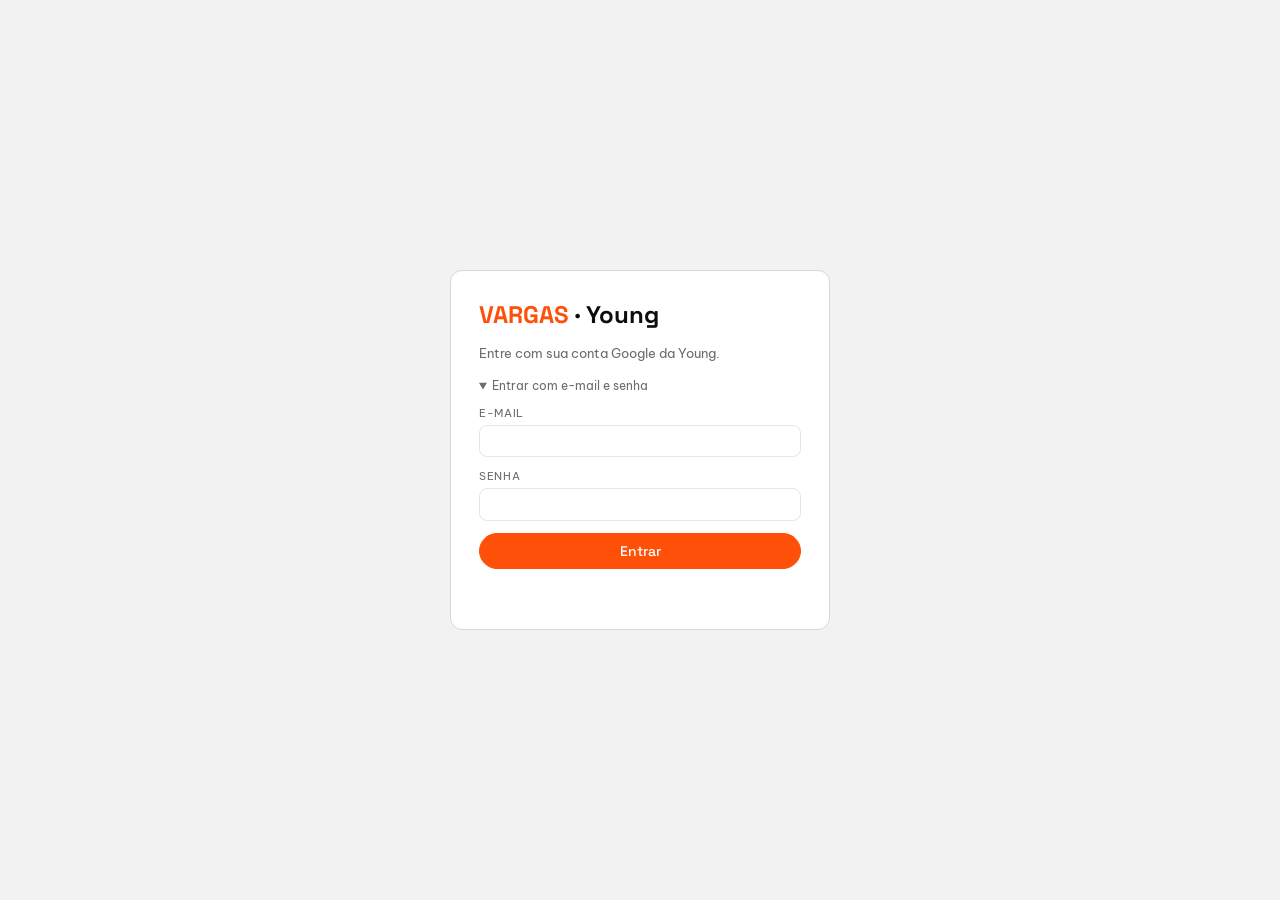
==== index.html @ 0daefa7a "Publicação 2026-10-24 12:14" ====
<!doctype html>
<html lang="pt-BR">
<head>
<meta charset="utf-8">
<meta name="viewport" content="width=device-width, initial-scale=1, viewport-fit=cover">
<title>VARGAS · Young</title>
<link rel="icon" type="image/svg+xml" href="/orb.svg">
<link rel="apple-touch-icon" href="/orb.svg">
<link rel="preconnect" href="https://fonts.googleapis.com">
<link rel="preconnect" href="https://fonts.gstatic.com" crossorigin>
<link rel="stylesheet" href="https://fonts.googleapis.com/css2?family=Space+Grotesk:wght@400;500;600;700&family=Be+Vietnam+Pro:wght@400;500;600&family=JetBrains+Mono:wght@400;500;700&display=swap">
  <script type="module" crossorigin src="/assets/index-BGjt6kHD.js"></script>
  <link rel="stylesheet" crossorigin href="/assets/index-DKZj527o.css">
</head>
<body>
<div id="tela-login" class="login" hidden>
  <form id="login-form">
    <h1><b>VARGAS</b> · Young</h1>
    <p id="login-msg">Entre com sua conta Google da Young.</p>
    <div id="google-btn" style="min-height:44px"></div>
    <details id="senha-box"><summary style="font-size:12px;color:var(--muted);cursor:pointer">Entrar com e-mail e senha</summary>
    <div style="display:flex;flex-direction:column;gap:12px;margin-top:12px">
    <label class="field">E-mail<input id="lg-email" type="email" autocomplete="username" required></label>
    <label class="field" id="lg-senha-box">Senha<input id="lg-senha" type="password" autocomplete="current-password" required></label>
    <button class="btn primary" type="submit" id="lg-btn">Entrar</button>
    </div></details>
    <div class="erro" id="lg-erro"></div>
  </form>
</div>

<div id="app" hidden>
<aside class="menu-lat" id="menu-lat">
  <div class="brand"><img class="brand-orb" src="/orb.svg" alt=""><span class="rot"><b>VARGAS</b><span>Young Marketing</span></span></div>
  <nav class="tabs" role="tablist" aria-label="Seções do app">
    <div class="sec">Análise</div>
    <button class="tab" role="tab" data-tab="dashboard" aria-selected="true" title="Dashboard"><svg class="ic" viewBox="0 0 24 24" aria-hidden="true"><rect x="3" y="3" width="7" height="9" rx="1.5"/><rect x="14" y="3" width="7" height="5" rx="1.5"/><rect x="14" y="12" width="7" height="9" rx="1.5"/><rect x="3" y="16" width="7" height="5" rx="1.5"/></svg><span class="rot">Dashboard</span></button>
    <button class="tab" role="tab" data-tab="indicadores" aria-selected="false" title="Indicadores"><svg class="ic" viewBox="0 0 24 24" aria-hidden="true"><circle cx="12" cy="12" r="9"/><circle cx="12" cy="12" r="5"/><circle cx="12" cy="12" r="1"/></svg><span class="rot">Indicadores</span></button>
    <button class="tab" role="tab" data-tab="campanhas" aria-selected="false" title="Campanhas"><svg class="ic" viewBox="0 0 24 24" aria-hidden="true"><path d="M3 11v2a1 1 0 0 0 1 1h3l5 4V6L7 10H4a1 1 0 0 0-1 1z"/><path d="M16 9a4 4 0 0 1 0 6M19 6a8 8 0 0 1 0 12"/></svg><span class="rot">Campanhas</span></button>
        <div class="sec">Operação</div>
    <button class="tab" role="tab" data-tab="tabela" aria-selected="false" title="Tabela"><svg class="ic" viewBox="0 0 24 24" aria-hidden="true"><rect x="3" y="4" width="18" height="16" rx="2"/><path d="M3 10h18M9 4v16"/></svg><span class="rot">Tabela</span></button>
    <button class="tab" role="tab" data-tab="plano" aria-selected="false" title="Plano de ação"><svg class="ic" viewBox="0 0 24 24" aria-hidden="true"><path d="M9 11l3 3 8-8"/><path d="M20 12v6a2 2 0 0 1-2 2H6a2 2 0 0 1-2-2V6a2 2 0 0 1 2-2h9"/></svg><span class="rot">Plano de ação</span></button>
    <button class="tab" role="tab" data-tab="cronograma" aria-selected="false" title="Cronograma"><svg class="ic" viewBox="0 0 24 24" aria-hidden="true"><rect x="3" y="5" width="18" height="16" rx="2"/><path d="M16 3v4M8 3v4M3 10h18"/></svg><span class="rot">Cronograma</span></button>
    <button class="tab" role="tab" data-tab="orcamentos" aria-selected="false" title="Orçamentos" hidden><svg class="ic" viewBox="0 0 24 24" aria-hidden="true"><path d="M12 2v20M17 6H9.5a3.5 3.5 0 0 0 0 7h5a3.5 3.5 0 0 1 0 7H6"/></svg><span class="rot">Orçamentos</span></button>
    <button class="tab" role="tab" data-tab="demandas" aria-selected="false" title="Demandas" hidden><svg class="ic" viewBox="0 0 24 24" aria-hidden="true"><path d="M4 13h4l2 3h4l2-3h4"/><path d="M5 5h14l2 8v5a2 2 0 0 1-2 2H5a2 2 0 0 1-2-2v-5z"/></svg><span class="rot">Demandas</span></button>
    <div class="sec">IA</div>
    <button class="tab" role="tab" data-tab="vargas" aria-selected="false" title="VARGAS"><svg class="ic" viewBox="0 0 24 24" aria-hidden="true"><circle cx="12" cy="12" r="4"/><circle cx="12" cy="12" r="8.5" stroke-dasharray="3 3"/></svg><span class="rot"><span class="vg">VARGAS</span></span></button>
    <div class="sec">Sistema</div>
    <button class="tab" role="tab" data-tab="config" aria-selected="false" title="Configurações" hidden><svg class="ic" viewBox="0 0 24 24" aria-hidden="true"><path d="M12.22 2h-.44a2 2 0 0 0-2 2v.18a2 2 0 0 1-1 1.73l-.43.25a2 2 0 0 1-2 0l-.15-.08a2 2 0 0 0-2.73.73l-.22.38a2 2 0 0 0 .73 2.73l.15.1a2 2 0 0 1 1 1.72v.51a2 2 0 0 1-1 1.74l-.15.09a2 2 0 0 0-.73 2.73l.22.38a2 2 0 0 0 2.73.73l.15-.08a2 2 0 0 1 2 0l.43.25a2 2 0 0 1 1 1.73V20a2 2 0 0 0 2 2h.44a2 2 0 0 0 2-2v-.18a2 2 0 0 1 1-1.73l.43-.25a2 2 0 0 1 2 0l.15.08a2 2 0 0 0 2.73-.73l.22-.39a2 2 0 0 0-.73-2.73l-.15-.08a2 2 0 0 1-1-1.74v-.5a2 2 0 0 1 1-1.74l.15-.09a2 2 0 0 0 .73-2.73l-.22-.38a2 2 0 0 0-2.73-.73l-.15.08a2 2 0 0 1-2 0l-.43-.25a2 2 0 0 1-1-1.73V4a2 2 0 0 0-2-2z"/><circle cx="12" cy="12" r="3"/></svg><span class="rot">Configurações</span></button>
  </nav>
  <div class="menu-rodape">
    <div class="menu-user"><span class="avatar" id="avatar" title=""></span><button class="iconbtn rot" id="sair-btn" type="button" title="Sair">Sair</button></div>
    <div class="menu-acoes">
      <button class="seta-menu" id="menu-seta" type="button" title="Recolher menu" aria-label="Recolher menu"><svg class="ic" viewBox="0 0 24 24" aria-hidden="true"><path d="M15 18l-6-6 6-6"/></svg></button>
    </div>
    <span id="live-txt" hidden></span>
  </div>
</aside>
<button class="tema-btn dev-btn" id="dev-btn" type="button" title="Modo de desenvolvedor: clique em qualquer elemento para mudar" aria-label="Modo de desenvolvedor" hidden><svg class="ic" viewBox="0 0 24 24" aria-hidden="true"><path d="M14.7 6.3a4 4 0 0 0-5.4 5.4L3 18v3h3l6.3-6.3a4 4 0 0 0 5.4-5.4l-2.6 2.6-2.4-.6-.6-2.4z"/></svg></button>
<button class="tema-btn sino-btn" id="sino-btn" type="button" title="Notificações" aria-label="Notificações"><svg class="ic" viewBox="0 0 24 24" aria-hidden="true"><path d="M6 8a6 6 0 0 1 12 0c0 7 3 9 3 9H3s3-2 3-9"/><path d="M10.3 21a1.94 1.94 0 0 0 3.4 0"/></svg><span class="sino-n" id="sino-n" hidden></span></button>
<div class="sino-caixa" id="sino-caixa" hidden></div>
<button class="tema-btn" id="tema-btn" type="button" title="Alternar tema claro/escuro" aria-label="Alternar tema claro/escuro"></button>

<main>
  <div class="carregando" id="carregando" aria-label="Carregando dados"><div class="sk sk-t"></div><div class="sk-kpis"><div class="sk sk-k"></div><div class="sk sk-k"></div><div class="sk sk-k"></div><div class="sk sk-k"></div><div class="sk sk-k"></div><div class="sk sk-k"></div></div><div class="sk-cards"><div class="sk sk-c"></div><div class="sk sk-c"></div><div class="sk sk-c"></div></div></div>

  <!-- TABELA -->
  <section class="view" id="view-tabela" hidden>
    <div class="tbl-bar">
      <label class="search"><span aria-hidden="true">⌕</span><input id="tbl-q" type="search" autocomplete="off" placeholder="Buscar em todas as colunas (ex.: Aurora, Meta Ads, 03/10)"></label>
      <div class="chips" role="group" aria-label="Visões salvas" id="tbl-views"></div>
      <button class="btn" id="tbl-clear" type="button">Limpar filtros</button>
      <button class="btn" id="tbl-export" type="button">Exportar CSV</button>
      <button class="btn primary" id="tbl-new" type="button">+ Novo lançamento</button>
    </div>
    <div class="sheet">
      <div class="sheet-scroll"><table class="grid" id="grid"><thead></thead><tbody></tbody><tfoot></tfoot></table></div>
      <div class="sheet-foot">
        <span id="tbl-count"></span>
        <span id="tbl-hint"></span>
        <div class="pager"><button class="btn" id="pg-prev" type="button">‹</button><span id="pg-txt"></span><button class="btn" id="pg-next" type="button">›</button></div>
      </div>
    </div>
  </section>

  <!-- DASHBOARD -->
  <section class="view" id="view-dashboard" hidden>
    <div class="dash-head"><div><h1>Marketing e Vendas</h1></div>
      <div class="dash-acoes"><button class="btn tgl" id="dash-pl-btn" type="button" aria-pressed="false">Pré-lançamento</button><button class="btn" id="dash-add" type="button" hidden>+ Adicionar gráfico ou mostrador</button><button class="btn" id="dash-padrao" type="button" hidden>Restaurar padrão</button><button class="btn" id="dash-editar" type="button">Editar painel</button></div></div>
    <div class="filters">
      <label class="field">Período<select id="d-periodo"><option value="7">Últimos 7 dias</option><option value="30" selected>Últimos 30 dias</option><option value="mes">Mês atual</option><option value="mesant">Mês anterior</option><option value="90">Últimos 90 dias</option><option value="ano">Ano atual</option><option value="tudo">Tudo</option><option value="custom">Personalizado</option></select></label>
      <label class="field" id="d-de-box" hidden>De<input type="date" id="d-de"></label>
      <label class="field" id="d-ate-box" hidden>Até<input type="date" id="d-ate"></label>
      <div class="field">Subcategoria do relatório<div class="ms" id="d-sub"></div></div>
      <div class="field">Ativo<div class="ms" id="d-ativo"></div></div>
      <div class="field">Cidade<div class="ms" id="d-cidade"></div></div>
      <div class="field">Intermediação da venda<div class="ms" id="d-inter"></div></div>
      <div class="field">medium<div class="ms" id="d-med"></div></div>
    </div>
    <div class="sec-title">Dados gerais</div>
    <div class="sec-title">Investimento, leads e vendas</div>
    <div class="cards">
      <div class="card c12 kpis-card"><div class="kpis" id="kpis"></div></div>
      <div class="card c4"><h3>Investimento por categoria</h3><p class="sub">Subcategoria do relatório</p><div class="chart"><canvas id="ch-cat"></canvas></div></div>
      <div class="card c4"><h3>Vendas por ativo</h3><p class="sub">Unidades vendidas no período</p><div class="chart"><canvas id="ch-vativo"></canvas></div></div>
      <div class="card c4"><h3>Leads por ativo</h3><p class="sub">Leads totais (soma)</p><div class="chart"><canvas id="ch-lativo"></canvas></div></div>
      <div class="card c8"><h3>Análise de gaps de vendas</h3><p class="sub" id="gap-sub">Vendas acumuladas no mês contra a meta do Plano de ação</p><div class="chart"><canvas id="ch-gap"></canvas></div></div>
      <div class="card c4"><h3>Vendas mensais por consultor</h3><p class="sub">Interna e externa, últimos 3 meses</p><div class="tablebox" id="t-consultor"></div></div>
      <div class="card c6"><h3>Investimento por ativo no período</h3><p class="sub">Todas as categorias</p><div class="chart"><canvas id="ch-iativo"></canvas></div></div>
      <div class="card c6"><h3>Leads por dia</h3><p class="sub">Os 4 maiores ativos e os demais somados</p><div class="chart"><canvas id="ch-leads"></canvas></div></div>
      <div class="card c6"><h3>Investimento por canal</h3><p class="sub">Canal da linha</p><div class="chart"><canvas id="ch-canal"></canvas></div></div>
      <div class="card c3"><h3>Intermediação da venda</h3><p class="sub">Unidades</p><div class="chart sm"><canvas id="ch-inter"></canvas></div></div>
      <div class="card c3"><h3>Responsável pela venda interna</h3><p class="sub">Unidades</p><div class="chart sm"><canvas id="ch-resp"></canvas></div></div>
    </div>
    <div class="sec-title">Vendas do período</div>
    <div class="cards"><div class="card c12"><h3>Vendas detalhadas</h3><p class="sub">Uma linha por lote vendido</p><div class="tablebox tall" id="t-vendas"></div></div></div>
    <div class="sec-title">Eficiência e funil</div>
    <div class="cards">
      <div class="card c6"><h3>CPL ao longo do tempo</h3><p class="sub">Investimento ÷ leads totais, por semana</p><div class="chart"><canvas id="ch-cpl"></canvas></div></div>
      <div class="card c6"><h3>Taxa de conversão ao longo do tempo</h3><p class="sub">Vendas ÷ leads, por semana</p><div class="chart"><canvas id="ch-conv"></canvas></div></div>
      <div class="card c12"><h3>Leads por etapa do funil</h3><p class="sub">Últimos 14 dias do período, com as taxas do funil</p><div class="tablebox" id="t-funil"></div></div>
      <div class="card c3"><h3>Vendas por cidade</h3><div class="tablebox" id="t-cidade"></div></div>
      <div class="card c3"><h3>VGV por ativo</h3><div class="chart" id="t-vgv"><canvas id="ch-vgv"></canvas></div></div>
      <div class="card c3"><h3>VGV por consultor</h3><div class="tablebox" id="t-vgvc"></div></div>
      <div class="card c3"><h3>Vendas internas por canal (source)</h3><div class="tablebox" id="t-source"></div></div>
      <div class="card c12"><h3>ROAS detalhado</h3><p class="sub">Retorno = 2% do VGV · ROAS = retorno ÷ investimento</p><div class="tablebox" id="t-roas"></div></div>
    </div>
    <div class="cards" id="dash-pl">
      <div class="card c12 pl-topo" data-pl="1"><h3>Pré-lançamento · <span id="pv-proj"></span> <button class="btn sm" id="pv-premissas" type="button">Premissas</button></h3>
        <div class="kpis" id="pv-kpis"></div><div class="pv-leitura" id="pv-leitura"></div><div class="kpis pv-mcs" id="pv-metas"></div></div>
        <div class="card c6" data-pl="1"><h3>Reservas: real × previsão</h3><p class="sub" id="pv-sub"></p><div class="chart"><canvas id="pv-res"></canvas></div></div>
        <div class="card c6" data-pl="1"><h3>Vendas: real × previsão</h3><p class="sub">Do lançamento em diante. No dia do lançamento as reservas viram vendas.</p><div class="chart"><canvas id="pv-ven"></canvas></div></div>
        <div class="card c6" data-pl="1"><h3>Funil do pré-lançamento</h3><p class="sub">Desde o início do pré-lançamento. A largura segue o número de cada etapa (escala logarítmica); o % é em relação à etapa anterior.</p><div id="pv-funil"></div></div>
        <div class="card c6" data-pl="1"><h3>Força das estratégias</h3><p class="sub">Para cada tipo de ação do cronograma: leads recebidos nos 7 dias depois da ação menos os 7 dias antes ("leads a mais"), e quanto custou cada um desses leads. Quanto menor o custo, mais forte a estratégia. É uma estimativa: ações próximas se somam e o orgânico também pesa.</p><div class="tablebox" id="pv-forca"></div></div>
    </div>
  </section>

  <!-- PLANO DE AÇÃO -->
  <section class="view" id="view-plano" hidden>
    <div class="dash-head"><div><h1>Plano de ação</h1><p>Indicadores do mês por empreendimento contra a meta. Substitui a planilha "Relatório do plano de ação Marketing".</p></div></div>
    <div class="plano-bar">
      <label class="field">Mês<select id="p-mes"></select></label>
      <label class="field">De<input type="date" id="p-de"></label>
      <label class="field">Até<input type="date" id="p-ate"></label>
    </div>
    <div class="sheet"><div class="sheet-scroll" style="min-height:0"><table class="plano" id="plano"></table></div></div>
    <p class="nota" id="p-nota"></p>

    <div class="sec-title">Distribuição do investimento diário por conjunto</div>
    <div class="filters">
      <label class="field">Empreendimento<select id="dist-emp"></select></label>
      <label class="field">CPL dos últimos<select id="dist-dias"><option value="7">7 dias</option><option value="14" selected>14 dias</option><option value="30">30 dias</option></select></label>
      <label class="field">Budget disponível (R$)<input id="dist-bud" inputmode="decimal" placeholder="do Indicadores"></label>
      <label class="field">Meses para zerar<input id="dist-meses" inputmode="numeric" placeholder="ex.: 6" style="width:110px"></label>
      <label class="field">Investimento diário (R$)<input id="dist-inv" inputmode="decimal" placeholder="ex.: 150"></label>
    </div>
    <p class="nota" id="dist-calc"></p>
    <p class="nota" id="dist-status"></p>
    <div class="sheet"><div class="sheet-scroll" style="min-height:0;max-height:420px"><table class="plano" id="dist-tab"></table></div></div>
    <p class="nota">Substitui a calculadora da planilha: cada conjunto ativo recebe a parte do investimento proporcional a 1 ÷ CPL (CPL menor, fatia maior). Leads de cadastros e conversas vêm da Meta; dos outros objetivos (alcance, tráfego…), do Pingolead pelo nome do anúncio. Sem lead, o CPL é o próprio gasto. O investimento vem do "Budget mensal Ads" ÷ 30 e pode ser trocado. Dá para corrigir o CPL ou desmarcar um conjunto para simular.</p>

    <div class="sec-title">Depósitos na Meta · conta YNG-Matriz</div>
    <form class="filters" id="dep-form" hidden>
      <label class="field">Data<input type="date" id="dep-data" required></label>
      <label class="field">Ativo<select id="dep-ativo"><option>MTC</option><option>PGR</option><option>YNG</option></select></label>
      <label class="field">Valor (R$)<input id="dep-valor" inputmode="decimal" placeholder="ex.: 1.400,00" required></label>
      <button class="btn primary" id="dep-btn" type="submit" style="align-self:flex-end">Lançar depósito</button>
    </form>
    <div class="sheet"><div class="sheet-scroll" style="min-height:0;max-height:320px"><table class="plano" id="dep-lista"></table></div></div>
    <p class="nota">O depósito soma no saldo de MTC ou PGR a partir do dia lançado (substitui a aba "Depósitos Meta YNG-Matriz"). Dois depósitos no mesmo dia e ativo: lance o total.</p>
  </section>

  <!-- CRONOGRAMA -->
  <section class="view" id="view-cronograma" hidden>
    <div class="dash-head"><div><h1>Cronograma</h1><p>Editorial (anúncios) e institucional (posts e stories). Substitui as planilhas "Cronograma geral" e "Calendário de publicações".</p></div>
      <div class="dash-acoes"><div class="seg" id="cro-modo" role="group" aria-label="Visão"><button type="button" data-m="tabela">Tabela</button><button type="button" data-m="kanban">Kanban</button><button type="button" data-m="calendario">Calendário</button></div>
      <button class="btn primary" id="cro-novo" type="button" hidden>+ Novo item</button></div></div>
    <div class="filters">
      <label class="field">Cronograma<select id="cro-fonte"><option value="editorial">Editorial</option><option value="institucional">Institucional</option><option value="prelancamento">Pré-lançamento</option></select></label>
      <label class="field">Publicação de<input type="date" id="cro-de"></label>
      <label class="field">Até<input type="date" id="cro-ate"></label>
      <div class="field">Empreendimento<div class="ms" id="cro-emp"></div></div>
      <div class="field"><span id="cro-etapa-rot">Etapa de produção</span><div class="ms" id="cro-etapa"></div></div>
      <div class="field" id="cro-veic-box">Etapa de veiculação<div class="ms" id="cro-veic"></div></div>
      <div class="field">Formato<div class="ms" id="cro-form"></div></div>
      <div class="field" id="cro-arroba-box">@<div class="ms" id="cro-arroba"></div></div>
      <label class="field" style="flex:1 1 200px">Buscar<input type="search" autocomplete="off" id="cro-busca" placeholder="título, conjunto, legenda…"></label>
      <div class="field">Colunas<div class="ms" id="cro-cols"></div></div>
    </div>
    <p class="nota" id="cro-status"></p>
    <div class="sheet"><div class="sheet-scroll" style="min-height:0;max-height:72vh"><table class="planilha" id="cro-tab"></table></div></div>
    <div id="cro-kanban" hidden></div>
    <div id="cro-cal" hidden></div>
    <datalist id="cro-dl"></datalist>
    <p class="nota">Semana, quinzena e ID são calculados pela data da publicação. Itens sem data aparecem em qualquer período. Os stories publicados do institucional entram nos indicadores semanais.</p>
  </section>

  <!-- ORÇAMENTOS -->
  <section class="view" id="view-orcamentos" hidden>
    <div class="dash-head"><div><h1>Orçamentos</h1><p>Cotações, pedidos e pagamentos de materiais e serviços. Substitui a planilha "Orçamentos | Marketing".</p></div>
      <div class="dash-acoes"><div class="seg" id="orc-modo" role="group"><button type="button" data-m="tabela">Tabela</button><button type="button" data-m="cotacoes">Comparar cotações</button><button type="button" data-m="fornecedores">Fornecedores</button><button type="button" data-m="prelanc">Pré-lançamento</button></div><button class="btn primary" id="orc-novo" type="button">+ Novo orçamento</button></div></div>
    <div class="kpis" id="orc-kpis"></div>
    <div class="filters">
      <div class="field">Empresa<div class="ms" id="orc-emp"></div></div>
      <div class="field">Categoria de custo<div class="ms" id="orc-cat"></div></div>
      <div class="field">Design<div class="ms" id="orc-design"></div></div>
      <div class="field">Pedido<div class="ms" id="orc-pedido"></div></div>
      <div class="field">Pagamento<div class="ms" id="orc-pag"></div></div>
      <label class="field" style="flex:1 1 200px">Buscar<input type="search" autocomplete="off" id="orc-busca" placeholder="item, fornecedor, descrição…"></label>
    </div>
    <p class="nota" id="orc-status"></p>
    <div id="orc-tabela"><div class="sheet"><div class="sheet-scroll" style="min-height:0;max-height:72vh"><table class="planilha" id="orc-tab"><tbody></tbody></table></div></div></div>
    <div id="orc-cot" hidden></div>
    <div id="orc-pl" hidden>
      <div class="card pl-proj" id="pl-proj"></div>
      <div class="kpis" id="pl-kpis"></div>
      <div class="filters pl-filtros"><div class="field">Status<div class="ms" id="pl-f-st"></div></div><div class="field">Categoria<div class="ms" id="pl-f-cat"></div></div><label class="field" style="flex:1 1 200px">Buscar<input type="search" autocomplete="off" id="pl-busca" placeholder="item, fornecedor…"></label><button class="btn primary" id="pl-novo" type="button">+ Novo item</button></div><p class="nota" id="pl-status"></p>
      <div class="sheet"><div class="sheet-scroll" style="min-height:0;max-height:62vh"><table class="planilha" id="pl-tab"></table></div></div>
      <div class="card pl-cats" id="pl-cats"></div>
    </div>
    <div id="orc-forn" hidden><div class="forn-topo filters"><div class="field">Cidade<div class="ms" id="forn-cid"></div></div><div class="field">Categoria de custo<div class="ms" id="forn-cat"></div></div><div class="field">Reputação<div class="ms" id="forn-rep"></div></div><label class="field" style="flex:1 1 200px">Buscar<input type="search" autocomplete="off" id="forn-busca" placeholder="fornecedor, telefone, PIX…"></label><button class="btn primary" id="forn-novo" type="button">+ Novo fornecedor</button></div>
      <div class="sheet"><div class="sheet-scroll" style="min-height:0;max-height:70vh"><table class="planilha" id="forn-tab"><tbody></tbody></table></div></div>
      <p class="nota">Ao escolher o fornecedor num orçamento, a cidade, o telefone e (se ele tiver uma só) a categoria de custo são preenchidos sozinhos. Os dados bancários aparecem no botão "Pagar" da linha do orçamento.</p></div>
    <p class="nota">Total = Qtd × Unit. Quando o pagamento fica "Pago", o botão "→ Tabela" lança o investimento no relatório com a categoria de custo e o canal.</p>
  </section>

  <!-- DEMANDAS -->
    <section class="view" id="view-demandas" hidden>
    <div class="dash-head"><div><h1>Demandas de Marketing</h1><p id="dem-sub"></p></div>
      <div class="dash-acoes"><div class="seg" id="dem-modo" role="group"><button type="button" data-m="tabela">Tabela</button><button type="button" data-m="kanban">Kanban</button></div><div class="seg" id="dem-abas" role="group" hidden><button type="button" data-a="lista">Pedidos recebidos</button><button type="button" data-a="form">Nova demanda</button></div></div></div>
    <div id="dem-lista">
      <div class="kpis" id="dem-kpis"></div>
      <div class="filters"><div class="field">Status<div class="ms" id="dem-st"></div></div><div class="field">Empresa<div class="ms" id="dem-emp"></div></div></div>
      <p class="nota" id="dem-status"></p>
      <div class="sheet" id="dem-tabela"><div class="sheet-scroll" style="min-height:0;max-height:72vh"><table class="planilha" id="dem-tab"><tbody></tbody></table></div></div>
      <div id="dem-kanban" hidden></div>
    </div>
    <div id="dem-form-box" hidden>
      <form class="card dem-form" id="dem-form">
        <h3>Nova demanda</h3>
        <div id="df-campos"></div>
        <input type="file" id="df-arq" multiple hidden>
        <div class="dem-enviar"><button class="btn primary" type="submit">Enviar demanda</button><span class="nota" id="df-quem"></span></div>
        <div class="ok-msg" id="df-ok" hidden>Demanda enviada. O marketing recebe na hora e você acompanha o status por aqui.</div>
      </form>
    </div>
  </section>

  <!-- CONFIGURAÇÕES -->
  <section class="view" id="view-config" hidden>
    <div class="dash-head"><div><h1>Configurações</h1><p>Tudo aqui é salvo na hora e vale para o app todo.</p></div></div>
    <div class="cfg-abas" id="cfg-abas"><button type="button" data-a="emp">Empreendimentos</button><button type="button" data-a="etapas">Etapas e status</button><button type="button" data-a="usu">Usuários</button><button type="button" data-a="papeis">Funções e permissões</button><button type="button" data-a="equipes">Equipes</button><button type="button" data-a="regras">Metas e regras</button><button type="button" data-a="avisos" data-admin>Avisos</button><button type="button" data-a="formdem">Formulário de demandas</button><button type="button" data-a="vargas" data-admin>VARGAS</button><button type="button" data-a="aparencia" data-admin>Aparência e voz</button><button type="button" data-a="integ" data-admin>Integrações</button><button type="button" data-a="listas">Listas e colunas</button><button type="button" data-a="canais">Categorias e canais</button></div>
    <div class="card cfg-corpo" id="cfg-corpo"></div>
  </section>

  <!-- CAMPANHAS -->
  <section class="view" id="view-campanhas" hidden>
    <div class="dash-head"><div><h1>Campanhas e criativos</h1><p>Direto da Meta, por anúncio.</p></div></div>
    <div class="sec-title">Campanhas e criativos · direto da Meta</div>
    <div class="filters">
      <label class="field">Período<select id="c-per"><option value="mes">Mês atual</option><option value="mesant">Mês anterior</option><option value="7">Últimos 7 dias</option><option value="30">Últimos 30 dias</option><option value="90">Últimos 90 dias</option><option value="custom">Personalizado</option></select></label>
      <label class="field" id="c-de-box" hidden>De<input type="date" id="c-de"></label>
      <label class="field" id="c-ate-box" hidden>Até<input type="date" id="c-ate"></label>
      <div class="field">Objetivo<div class="ms" id="c-obj"></div></div>
      <div class="field">Empreendimento<div class="ms" id="c-conta"></div></div>
      <label class="field" style="flex:1 1 200px">Buscar criativo, campanha ou conjunto<input type="search" autocomplete="off" id="c-busca" placeholder="ex.: Parcela, Reel, CAY"></label>
      <label class="chk"><input type="checkbox" id="c-melhor">Só o melhor CPR de cada empreendimento e objetivo</label>
      <label class="chk"><input type="checkbox" id="c-ativos">Só anúncios ativos</label>
    </div>
    <p class="nota" id="c-status"></p>
    <div class="sheet"><div class="sheet-scroll" style="min-height:0;max-height:720px"><table class="plano" id="ind-campanhas"></table></div></div>
    <p class="nota">Clique no título da coluna para ordenar e no criativo (ou na miniatura) para abrir o anúncio. Resultado: Conversas = conversas iniciadas; Alcance = pessoas alcançadas (CPR por mil); Tráfego = cliques no link; Cadastros = leads. "Melhor CPR" = menor custo por resultado de cada empreendimento e objetivo no filtro.</p>
  </section>

  <!-- INDICADORES -->
  <section class="view" id="view-indicadores" hidden>
    <div class="dash-head"><div><h1>Indicadores</h1><p>Atualizam sozinhos. Substituem os indicadores semanais do Matheus, o "Relatório mensal de resultados Marketing" e o "Relatório mensal de campanhas".</p></div></div>
    <div class="sec-title">Indicadores semestrais · M. Fraga</div>
    <div class="sheet"><div class="sheet-scroll" style="min-height:0"><table class="plano" id="ind-semestral"></table></div></div>
    <p class="nota">Acumulados desde o início do semestre (data no 1º mês) até o fim de cada mês, como na planilha "Indicadores Young". Cada mês começa no dia seguinte ao fim do anterior. ROAS = (VGV × 2% − investimento) ÷ investimento. Eficiência de Budget = (investimento ÷ budget disponível) ÷ (vendas ÷ estoque), somando os meses. * = mês em andamento.</p>
    <div class="sec-title">ROAS mensal por ativo</div>
    <div class="plano-bar"><label class="field">Mês<select id="roas-mes"></select></label><label class="field">De<input type="date" id="roas-de"></label><label class="field">Até<input type="date" id="roas-ate"></label></div>
    <div class="sheet"><div class="sheet-scroll" style="min-height:0"><table class="plano" id="ind-roas"></table></div></div>
    <p class="nota">Budget e estoque do início do mês são lançados à mão (duplo clique). Budget final também pode ser editado (duplo clique; vazio volta ao cálculo budget − investimento). De/Até: período real do mês de indicadores, salvo por mês. Julho a outubro de 2026 foram importados da planilha "ROAS Mensal". Investimento, vendas e VGV vêm do relatório.</p>
    <div class="sec-title">Indicadores semanais · M. Vargas</div>
    <div class="sheet"><div class="sheet-scroll" style="min-height:0"><table class="plano" id="ind-semanal"></table></div></div>
    <p class="nota">Semanas ISO (segunda a domingo). Leads = leads totais do relatório; Venda digital = vendas com medium "Mídia paga". Stories = publicações "Stories" com status "5.Publicada" no Cronograma Institucional.</p>
    <div class="sec-title">Resultados mensais por empreendimento</div>
    <div class="plano-bar"><label class="field">Mês<select id="r-mes"></select></label></div>
    <div class="sheet"><div class="sheet-scroll" style="min-height:0"><table class="plano" id="ind-mensal"></table></div></div>
    <p class="nota">Budget estimado = 2% do VGV. Atingimento = investimento geral ÷ budget estimado. CPA % = CPA ÷ ticket médio.</p>
    
  </section>

  <!-- VARGAS -->
  <section class="view" id="view-vargas" hidden>
    
    <div class="vargas">
      <div class="v-head">
        <div class="v-title"><b>VARGAS</b><small>Virtual Assistant for Research, Growth, Advertising and Strategy</small></div>
        <div class="v-meta">Motor <em>Gemini</em> · fontes <em>banco · Meta · cronograma</em><br><span id="v-clock"></span></div>
      </div>
      <div class="v-grid">
        <div class="v-col side">
          <div class="hud"><h4>Conexões</h4><ul id="v-con">
            <li><span class="k"><span class="dot" id="c-db"></span>Banco de dados</span><span class="v" id="c-db-v">—</span></li>
            <li><span class="k"><span class="dot off" id="c-meta"></span>Meta Ads</span><span class="v" id="c-meta-v">—</span></li>
            <li><span class="k"><span class="dot off" id="c-cro"></span>Cronograma editorial</span><span class="v" id="c-cro-v">—</span></li>
          </ul></div>
          <div class="hud"><h4>Campanhas ativas · Meta · hoje</h4><ul id="v-camps"><li><span class="k">Carregando…</span></li></ul></div>
          <div class="hud"><h4>Alertas de saldo</h4><ul id="v-alerts"></ul></div>
        </div>
        <div class="v-center">
          <div class="orb-wrap"><canvas id="orb" aria-label="Indicador visual do VARGAS"></canvas><div class="v-log" id="v-log" aria-live="polite" hidden></div></div>
          <div class="v-state" id="v-state">Em espera</div>
          <div class="v-chat" id="v-chat" aria-live="polite"></div>
          
          <form class="v-input" id="v-form">
            <textarea id="v-q" rows="1" placeholder="Pergunte ao VARGAS sobre campanhas, leads, vendas ou o cronograma…" title="Enter envia · Shift+Enter quebra a linha" autocomplete="off"></textarea>
            <button class="mic" type="button" id="v-mic" aria-label="Falar com o VARGAS">●</button>
            <button class="send" type="submit">ENVIAR</button>
          </form>
          <div style="margin-top:8px"><button class="v-btn" type="button" id="v-voz">VOZ: DESLIGADA</button> <select class="v-btn" id="v-vel" aria-label="Velocidade da voz" title="Velocidade da voz"><option value="1">1×</option><option value="1.15">1,15×</option><option value="1.3">1,3×</option><option value="1.5">1,5×</option><option value="1.75">1,75×</option></select></div>
        </div>
        <div class="v-col side">
          <div class="hud"><h4>Hoje · Meta</h4><ul id="v-today"></ul></div>
        </div>
      </div>
      <div class="v-foot">O VARGAS recebe só números agregados. Nomes e e-mails de clientes nunca saem do banco.</div>
    </div>
  </section>
</main>
<div class="cr-veu" id="cr-veu"></div>
<aside class="cr-painel" id="cr-painel" aria-label="Informações do criativo"></aside>
</div>

<div class="drawer" id="drawer" hidden>
  <form class="drawer-panel" id="new-form">
    <h2>Novo lançamento</h2>
    <p style="margin:0;color:var(--muted);font-size:13px">Entra na tabela e no dashboard na hora.</p>
    <label class="field">Data<input id="nf-data" type="date" required></label>
    <label class="field">Ativo<select id="nf-ativo"></select></label>
    <label class="field">Tipo de relatório<select id="nf-tipo"><option>1.Marketing</option><option>2.Vendas</option></select></label>
    <label class="field">Categoria do relatório<select id="nf-cat"></select></label>
    <label class="field">Subcategoria do relatório<select id="nf-sub"></select></label>
    <label class="field">Categoria do investimento<select id="nf-catinv"></select></label>
    <label class="field">Canal<input id="nf-canal" type="text" list="dl-canal"></label>
    <label class="field">Detalhamento do investimento<input id="nf-det" type="text"></label>
    <label class="field">Valor do investimento (R$)<input id="nf-valor" type="number" min="0" step="0.01"></label>
    <div class="drawer-actions">
      <button class="btn" type="button" id="nf-cancel">Cancelar</button>
      <button class="btn primary" type="submit">Salvar lançamento</button>
    </div>
  </form>
</div>
<datalist id="dl-canal"></datalist>
<div class="toast" id="toast" hidden></div>
</body>
</html>
---- assets/index-DKZj527o.css ----
[hidden]{display:none!important}:root{--bg: #f2f2f2;--surface: #ffffff;--surface-2: #f7f7f7;--line: #d7d7d9;--line-2: #e6e6e8;--ink: #0d0d0d;--ink-2: #323232;--muted: #6b6b6e;--accent: #fe5009;--accent-ink: #b83a06;--accent-soft: #fff1ea;--on-accent: #ffffff;--good: #0a7d0a;--warn: #a86b00;--crit: #c23232;--s1: #fe5009;--s2: #2a78d6;--s3: #1baf7a;--s4: #c98500;--s5: #d55181;--s6: #8a8a8d;--grid: #e8e8ea;--axis: #c9c9cc;--display: "Space Grotesk", system-ui, sans-serif;--text: "Be Vietnam Pro", system-ui, sans-serif;--mono: "JetBrains Mono", ui-monospace, Consolas, monospace;--r-btn: 5px;--r-panel: 10px;--v-bg: #f7f6f4;--v-panel: rgba(255,255,255,.92);--v-line: rgba(254,80,9,.35);--v-line-2: rgba(13,13,13,.1);--v-ink: #141414;--v-muted: #6b6b6e;--v-acc: #fe5009;--v-acc-2: #b83a06;--v-border: #d7d7d9;--v-grid: rgba(13,13,13,.04);--v-soft: rgba(13,13,13,.04);--v-input: #ffffff;--v-tick: rgba(13,13,13,.18);--v-ring: rgba(13,13,13,.3);--v-ring2: rgba(184,58,6,.55);--v-wave: rgba(255,255,255,.95);--v-dot: rgba(60,60,60,.7);color-scheme:light}@media (prefers-color-scheme: dark){:root:not([data-theme=light]){--bg: #0d0d0d;--surface: #1a1a1a;--surface-2: #151515;--line: #323232;--line-2: #262626;--ink: #f2f2f2;--ink-2: #d7d7d9;--muted: #9a9a9e;--accent: #fe5009;--accent-ink: #ff7a3d;--accent-soft: #2a160d;--on-accent: #ffffff;--good: #2fb52f;--warn: #e0a100;--crit: #ef5b5b;--s1: #fe5009;--s2: #3987e5;--s3: #199e70;--s4: #c98500;--s5: #d55181;--s6: #77777b;--grid: #262626;--axis: #3a3a3a;--v-bg: #050505;--v-panel: rgba(18,18,18,.85);--v-line: rgba(254,80,9,.28);--v-line-2: rgba(255,255,255,.08);--v-ink: #ecebea;--v-muted: #8c8a87;--v-acc: #fe5009;--v-acc-2: #ffb48a;--v-border: #1f1f1f;--v-grid: rgba(255,255,255,.025);--v-soft: rgba(255,255,255,.05);--v-input: rgba(0,0,0,.6);--v-tick: rgba(255,255,255,.14);--v-ring: rgba(255,255,255,.28);--v-ring2: rgba(255,180,138,.55);--v-wave: rgba(255,255,255,.8);--v-dot: rgba(255,255,255,.75);color-scheme:dark}}:root[data-theme=dark]{--bg: #0d0d0d;--surface: #1a1a1a;--surface-2: #151515;--line: #323232;--line-2: #262626;--ink: #f2f2f2;--ink-2: #d7d7d9;--muted: #9a9a9e;--accent: #fe5009;--accent-ink: #ff7a3d;--accent-soft: #2a160d;--on-accent: #ffffff;--good: #2fb52f;--warn: #e0a100;--crit: #ef5b5b;--s1: #fe5009;--s2: #3987e5;--s3: #199e70;--s4: #c98500;--s5: #d55181;--s6: #77777b;--grid: #262626;--axis: #3a3a3a;--v-bg: #050505;--v-panel: rgba(18,18,18,.85);--v-line: rgba(254,80,9,.28);--v-line-2: rgba(255,255,255,.08);--v-ink: #ecebea;--v-muted: #8c8a87;--v-acc: #fe5009;--v-acc-2: #ffb48a;--v-border: #1f1f1f;--v-grid: rgba(255,255,255,.025);--v-soft: rgba(255,255,255,.05);--v-input: rgba(0,0,0,.6);--v-tick: rgba(255,255,255,.14);--v-ring: rgba(255,255,255,.28);--v-ring2: rgba(255,180,138,.55);--v-wave: rgba(255,255,255,.8);--v-dot: rgba(255,255,255,.75);color-scheme:dark}*{box-sizing:border-box}html,body{height:100%}body{background:var(--bg);color:var(--ink);font:14px/1.45 var(--text);margin:0}button,input,select{font:inherit;color:inherit}:focus-visible{outline:2px solid var(--ink);outline-offset:2px}.topbar{position:sticky;top:env(safe-area-inset-top,0px);z-index:20;background:var(--surface);border-bottom:1px solid var(--line)}.topbar-in{display:flex;align-items:center;gap:20px;padding:10px 20px;flex-wrap:wrap}.brand{display:flex;align-items:baseline;gap:8px;font-family:var(--display)}.brand b{font-size:20px;font-weight:700;color:var(--accent);letter-spacing:-.01em}.brand span{font-size:15px;font-weight:500;color:var(--ink-2)}.tabs{display:flex;gap:4px;background:var(--surface-2);border:1px solid var(--line-2);border-radius:8px;padding:3px}.tab{border:0;background:transparent;padding:7px 16px;border-radius:6px;cursor:pointer;font-family:var(--display);font-weight:500;color:var(--muted)}.tab[aria-selected=true]{background:var(--surface);color:var(--ink);box-shadow:0 0 0 1px var(--line)}.tab[data-tab=vargas][aria-selected=true]{background:#0d0d0d;color:#fe5009;box-shadow:none}.tab .vg{font-family:var(--mono);letter-spacing:.12em;font-weight:700}.topbar-right{margin-left:auto;display:flex;align-items:center;gap:14px;flex-wrap:wrap}.live{display:flex;align-items:center;gap:7px;font-size:12px;color:var(--muted);font-variant-numeric:tabular-nums}.live i{width:8px;height:8px;border-radius:50%;background:var(--good);box-shadow:0 0 0 0 var(--good);animation:pulse 2s infinite}@keyframes pulse{0%{box-shadow:0 0 #2fb52f80}70%{box-shadow:0 0 0 7px #2fb52f00}to{box-shadow:0 0 #2fb52f00}}.sample{font-size:11px;text-transform:uppercase;letter-spacing:.06em;padding:3px 8px;border-radius:999px;border:1px dashed var(--accent);color:var(--accent-ink)}.iconbtn{border:1px solid var(--line);background:var(--surface);border-radius:var(--r-btn);padding:6px 10px;cursor:pointer;color:var(--ink-2)}.avatar{width:30px;height:30px;border-radius:50%;background:var(--ink);color:var(--surface);display:grid;place-items:center;font:600 12px var(--display)}main{padding-block:18px 40px;padding-inline:20px}.view[hidden]{display:none!important}.btn{border:1px solid var(--line);background:var(--surface);border-radius:var(--r-btn);padding:7px 12px;cursor:pointer;font-family:var(--display);font-weight:500;color:var(--ink)}.btn:hover{border-color:var(--muted)}.btn.primary{background:var(--accent);border-color:var(--accent);color:var(--on-accent)}.btn.primary:hover{filter:brightness(1.06)}.field{display:flex;flex-direction:column;gap:3px;font-size:11px;color:var(--muted);text-transform:uppercase;letter-spacing:.05em;min-width:0}.field select,.field input{text-transform:none;letter-spacing:0;font-size:13px;padding:6px 8px;border:1px solid var(--line);border-radius:var(--r-btn);background:var(--surface);color:var(--ink);min-width:140px}.tbl-bar{display:flex;flex-wrap:wrap;gap:10px;align-items:center;margin-bottom:12px}.search{flex:1 1 240px;display:flex;align-items:center;gap:8px;border:1px solid var(--line);background:var(--surface);border-radius:var(--r-btn);padding:0 10px;min-width:0}.search input{border:0;outline:0;background:transparent;padding:8px 0;width:100%}.chips{display:flex;gap:6px;flex-wrap:wrap}.chip{border:1px solid var(--line);background:var(--surface);border-radius:999px;padding:5px 11px;font-size:12.5px;cursor:pointer;color:var(--ink-2)}.chip[aria-pressed=true]{border-color:var(--accent);background:var(--accent-soft);color:var(--accent-ink);font-weight:600}.sheet{border:1px solid var(--line);border-radius:var(--r-panel);background:var(--surface);overflow:hidden}.sheet-scroll{overflow:auto;max-height:calc(100vh - 230px);min-height:360px}table.grid{border-collapse:separate;border-spacing:0;font-size:12.5px;font-variant-numeric:tabular-nums;width:max-content;min-width:100%}.grid th,.grid td{border-bottom:1px solid var(--line-2);border-right:1px solid var(--line-2);padding:5px 9px;white-space:nowrap;text-align:left}.grid thead th{position:sticky;z-index:3;background:var(--surface-2);color:var(--ink-2);font-weight:600;font-family:var(--display)}.grid thead tr.h1 th{top:0;cursor:pointer;-webkit-user-select:none;user-select:none}.grid thead tr.h2 th{top:30px;padding:3px 4px}.grid thead tr.h2 input{width:100%;min-width:70px;border:1px solid var(--line);border-radius:4px;background:var(--surface);padding:3px 6px;font-size:12px}.grid th.num,.grid td.num{text-align:right}.grid td.first,.grid th.first{position:sticky;left:0;background:var(--surface);z-index:2}.grid thead th.first{z-index:4;background:var(--surface-2)}.grid tbody tr:hover td{background:var(--accent-soft)}.grid tbody tr.today td{background:color-mix(in srgb,var(--accent-soft) 60%,transparent)}.grid tfoot td{position:sticky;bottom:0;background:var(--surface-2);font-weight:600;border-top:1px solid var(--line)}.sort{color:var(--accent);margin-left:4px}.origem{display:inline-block;font-size:11px;padding:1px 7px;border-radius:999px;border:1px solid var(--line);color:var(--muted)}.origem.meta{border-color:var(--s2);color:var(--s2)}.origem.google{border-color:var(--s3);color:var(--s3)}.origem.pingo{border-color:var(--s4);color:var(--s4)}.origem.manual{border-color:var(--accent);color:var(--accent-ink)}.origem.sienge{border-color:var(--s5);color:var(--s5)}.sheet-foot{display:flex;justify-content:space-between;align-items:center;gap:10px;padding:8px 12px;border-top:1px solid var(--line);font-size:12.5px;color:var(--muted);flex-wrap:wrap}.pager{display:flex;gap:6px;align-items:center}.drawer{position:fixed;top:0;right:0;bottom:0;left:0;z-index:50;display:flex;justify-content:flex-end;background:#00000059}.drawer[hidden]{display:none}.drawer-panel{width:min(420px,100%);height:100%;background:var(--surface);border-left:1px solid var(--line);padding:20px;display:flex;flex-direction:column;gap:14px;overflow:auto;padding-top:calc(20px + env(safe-area-inset-top,0px))}.drawer-panel h2{font:600 20px var(--display);margin:0}.drawer-panel .field select,.drawer-panel .field input{width:100%}.drawer-actions{display:flex;gap:8px;justify-content:flex-end;margin-top:auto}.dash-head{display:flex;align-items:flex-end;justify-content:space-between;gap:16px;flex-wrap:wrap;margin-bottom:14px}.dash-head h1{font:700 26px/1.1 var(--display);margin:0;letter-spacing:-.01em}.dash-head p{margin:4px 0 0;color:var(--muted);font-size:13px}.filters{display:flex;flex-wrap:wrap;gap:10px;padding:12px;background:var(--surface);border:1px solid var(--line);border-radius:var(--r-panel);margin-bottom:14px}.sec-title{font:600 13px var(--display);text-transform:uppercase;letter-spacing:.08em;color:var(--muted);margin:22px 0 10px;display:flex;align-items:center;gap:10px}.sec-title:after{content:"";height:1px;background:var(--line);flex:1}.kpis{display:grid;grid-template-columns:repeat(auto-fill,minmax(150px,1fr));gap:1px;background:var(--line);border:1px solid var(--line);border-radius:var(--r-panel);overflow:hidden}.kpi{background:var(--surface);padding:12px 14px;min-width:0}.kpi .n{font-size:12px;color:var(--muted)}.kpi .v{font:600 22px/1.2 var(--display);margin-top:3px;font-variant-numeric:tabular-nums;white-space:nowrap;overflow:hidden;text-overflow:ellipsis}.kpi .d{font-size:11.5px;margin-top:2px;color:var(--muted)}.kpi .d.up{color:var(--good)}.kpi .d.down{color:var(--crit)}.kpi.hl .v{color:var(--accent-ink)}.cards{display:grid;grid-template-columns:repeat(12,minmax(0,1fr));gap:12px}.card{background:var(--surface);border:1px solid var(--line);border-radius:var(--r-panel);padding:14px;min-width:0;display:flex;flex-direction:column}.card h3{margin:0 0 2px;font:600 14px var(--display)}.card .sub{margin:0 0 10px;font-size:12px;color:var(--muted)}.c4{grid-column:span 4}.c6{grid-column:span 6}.c8{grid-column:span 8}.c12{grid-column:span 12}.c3{grid-column:span 3}.chart{position:relative;height:260px}.chart.sm{height:220px}.tablebox{overflow:auto;max-height:300px}.tablebox.tall{max-height:380px}table.mini{border-collapse:collapse;width:100%;font-size:12.5px;font-variant-numeric:tabular-nums}.mini th,.mini td{padding:6px 8px;border-bottom:1px solid var(--line-2);text-align:left;white-space:nowrap}.mini th{position:sticky;top:0;background:var(--surface);color:var(--muted);font-weight:600;font-size:11.5px;text-transform:uppercase;letter-spacing:.04em}.mini td.num,.mini th.num{text-align:right}.mini tfoot td{font-weight:600;border-top:1px solid var(--axis);border-bottom:0}.bar-cell{position:relative}.bar-cell span.b{position:absolute;left:0;top:4px;bottom:4px;background:var(--accent-soft);border-radius:3px;z-index:0}.bar-cell span.t{position:relative;z-index:1}.pill{font-size:11px;padding:1px 7px;border-radius:999px;border:1px solid var(--line)}.pill.int{border-color:var(--s1);color:var(--accent-ink)}.pill.ext{border-color:var(--s6);color:var(--muted)}.vargas{background:var(--v-bg);color:var(--v-ink);border-radius:14px;border:1px solid var(--v-border);overflow:hidden;position:relative}.vargas:before{content:"";position:absolute;top:0;right:0;bottom:0;left:0;pointer-events:none;background-image:linear-gradient(var(--v-grid) 1px,transparent 1px),linear-gradient(90deg,var(--v-grid) 1px,transparent 1px);background-size:32px 32px}.v-head{position:relative;display:flex;justify-content:space-between;align-items:flex-end;gap:12px;padding:18px 22px 10px;border-bottom:1px solid var(--v-line-2);flex-wrap:wrap}.v-title{font-family:var(--mono)}.v-title b{display:block;font-size:28px;letter-spacing:.42em;color:var(--v-acc);font-weight:700}.v-title small{display:block;font-size:10.5px;letter-spacing:.18em;color:var(--v-muted);text-transform:uppercase;margin-top:4px}.v-meta{font:11px var(--mono);color:var(--v-muted);letter-spacing:.08em;text-align:right;text-transform:uppercase}.v-meta em{color:var(--v-acc-2);font-style:normal}.v-grid{position:relative;display:grid;grid-template-columns:270px minmax(0,1fr) 270px;gap:16px;padding:16px}.v-col{display:flex;flex-direction:column;gap:14px;min-width:0}.hud{background:var(--v-panel);border:1px solid var(--v-line-2);border-radius:4px;padding:12px;position:relative;clip-path:polygon(10px 0,100% 0,100% calc(100% - 10px),calc(100% - 10px) 100%,0 100%,0 10px)}.hud:before{content:"";position:absolute;left:0;top:0;width:26px;height:2px;background:var(--v-acc)}.hud h4{margin:0 0 10px;font:600 10.5px var(--mono);letter-spacing:.2em;text-transform:uppercase;color:var(--v-muted)}.hud ul{list-style:none;margin:0;padding:0;display:flex;flex-direction:column;gap:8px}.hud li{font-size:12.5px;display:flex;justify-content:space-between;gap:8px;align-items:baseline}.hud li .k{color:var(--v-ink);min-width:0;overflow:hidden;text-overflow:ellipsis;white-space:nowrap}.hud li .v{font-family:var(--mono);font-size:11.5px;color:var(--v-acc-2);white-space:nowrap}.dot{display:inline-block;width:7px;height:7px;border-radius:50%;background:#2fb52f;margin-right:7px;box-shadow:0 0 8px #2fb52f}.dot.warn{background:#e0a100;box-shadow:0 0 8px #e0a100}.v-center{display:flex;flex-direction:column;align-items:center;min-width:0}.orb-wrap{position:relative;width:min(340px,80vw);aspect-ratio:1;max-width:100%}#orb{position:absolute;left:50%;top:50%;transform:translate(-50%,-50%);width:100%;height:100%;display:block;pointer-events:none;z-index:5}.v-state{font:600 11px var(--mono);letter-spacing:.3em;text-transform:uppercase;color:var(--v-acc-2);margin-top:-6px;height:16px}.v-chat{width:100%;max-width:720px;margin-top:10px;display:flex;flex-direction:column;gap:10px;max-height:360px;overflow:auto;padding-right:4px}.msg{font-size:14px;line-height:1.55}.msg.user{align-self:flex-end;max-width:80%;background:var(--v-soft);border:1px solid var(--v-line-2);padding:8px 12px;border-radius:10px 10px 2px}.msg.ai{align-self:stretch;border-left:2px solid var(--v-acc);padding:2px 0 2px 12px}.msg.ai .who{font:700 10.5px var(--mono);letter-spacing:.25em;color:var(--v-acc);margin-bottom:4px}.tool{font:11.5px var(--mono);color:var(--v-muted);margin:2px 0}.tool b{color:var(--v-acc-2);font-weight:500}.tool.done:after{content:" ✓";color:#2fb52f}.msg.ai table{border-collapse:collapse;margin:8px 0;font-size:12.5px;font-variant-numeric:tabular-nums;width:100%}.msg.ai th,.msg.ai td{border-bottom:1px solid var(--v-line-2);padding:5px 8px;text-align:left;white-space:nowrap}.msg.ai th{color:var(--v-muted);font:600 10.5px var(--mono);letter-spacing:.1em;text-transform:uppercase}.msg.ai td.num,.msg.ai th.num{text-align:right}.rep{border:1px solid var(--v-line);border-radius:4px;padding:10px 12px;margin-top:8px;background:#fe50090d}.rep-h{display:flex;justify-content:space-between;align-items:center;gap:8px;font:600 12px var(--mono);letter-spacing:.08em;color:var(--v-acc-2);text-transform:uppercase}.v-btn{border:1px solid var(--v-line);background:transparent;color:var(--v-ink);border-radius:3px;padding:5px 10px;cursor:pointer;font:500 11.5px var(--mono);letter-spacing:.06em}.v-btn:hover{border-color:var(--v-acc);color:var(--v-acc-2)}.v-sugs{display:flex;flex-wrap:wrap;gap:8px;justify-content:center;margin-top:12px;width:100%;max-width:760px}.v-sug{border:1px solid var(--v-line-2);background:var(--v-soft);color:var(--v-ink);border-radius:999px;padding:6px 12px;cursor:pointer;font-size:12.5px}.v-sug:hover{border-color:var(--v-acc)}.v-input{width:100%;max-width:720px;display:flex;gap:8px;margin-top:12px;align-items:center;border:1px solid var(--v-line);background:var(--v-input);border-radius:6px;padding:6px 6px 6px 14px}.v-input input{flex:1;min-width:0;border:0;outline:0;background:transparent;color:var(--v-ink);font-size:14px;padding:6px 0}.v-input input::placeholder{color:var(--v-muted)}.mic{width:38px;height:38px;border-radius:50%;border:1px solid var(--v-acc);background:#fe50091f;color:var(--v-acc);cursor:pointer;display:grid;place-items:center;flex:none}.send{border:0;background:var(--v-acc);color:#fff;border-radius:4px;padding:9px 14px;cursor:pointer;font:600 12px var(--mono);letter-spacing:.1em}.v-foot{position:relative;padding:0 22px 16px;font:10.5px var(--mono);color:var(--v-muted);letter-spacing:.08em}.toast{position:fixed;left:50%;bottom:calc(22px + env(safe-area-inset-bottom,0px));transform:translate(-50%);background:var(--ink);color:var(--surface);padding:9px 16px;border-radius:6px;font-size:13px;z-index:80;max-width:calc(100% - 32px)}.toast[hidden]{display:none}@media (max-width: 1100px){.v-grid{grid-template-columns:1fr}.v-col.side{display:grid;grid-template-columns:repeat(auto-fit,minmax(240px,1fr))}.c4,.c3{grid-column:span 6}.c8{grid-column:span 12}}@media (max-width: 720px){.topbar-in,main{padding-inline:16px}.c4,.c6,.c8,.c3{grid-column:span 12}.field select,.field input{min-width:0;width:100%}.filters .field{flex:1 1 140px}.topbar-right{margin-left:0}.sheet-scroll{max-height:70vh}}@media (prefers-reduced-motion: reduce){.live i{animation:none}}html,body{min-height:100%}.login{min-height:100vh;display:grid;place-items:center;padding:24px 16px;background:var(--bg)}.login form{width:min(380px,100%);background:var(--surface);border:1px solid var(--line);border-radius:var(--r-panel);padding:28px;display:flex;flex-direction:column;gap:14px}.login h1{margin:0;font:700 24px var(--display)}.login h1 b{color:var(--accent)}.login p{margin:0;color:var(--muted);font-size:13px}.login .field input{width:100%}.login .erro{color:var(--crit);font-size:13px;min-height:18px}.carregando{padding:60px 20px;text-align:center;color:var(--muted)}.grid td.edit{cursor:text}.grid td.edit:hover{outline:1px dashed var(--accent);outline-offset:-2px}.grid td input.cell{width:100%;min-width:80px;border:1px solid var(--accent);border-radius:3px;padding:2px 4px;background:var(--surface)}.lnk{border:0;background:none;color:var(--crit);cursor:pointer;font-size:12px;padding:0}.plano-bar{display:flex;flex-wrap:wrap;gap:10px;align-items:flex-end;margin-bottom:14px}table.plano{border-collapse:separate;border-spacing:0;font-size:13px;font-variant-numeric:tabular-nums;width:max-content;min-width:100%}.plano th,.plano td{padding:7px 10px;border-bottom:1px solid var(--line-2);text-align:right;white-space:nowrap}.plano th:first-child,.plano td:first-child{text-align:left;position:sticky;left:0;background:var(--surface);z-index:1;font-weight:500}.plano thead th{background:var(--surface-2);color:var(--ink-2);font:600 12px var(--display);position:sticky;top:0;z-index:2}.plano thead th:first-child{z-index:3;background:var(--surface-2)}.plano td.meta{background:var(--accent-soft);font-weight:600}.plano td.meta.edit{cursor:text}.plano td.geral{font-weight:600}.plano td.ok{color:var(--good)}.plano td.nok{color:var(--crit)}.plano tr.sep td{border-top:2px solid var(--line)}.plano input.cell{width:90px;text-align:right;border:1px solid var(--accent);border-radius:3px;padding:2px 4px;background:var(--surface)}.nota{font-size:12px;color:var(--muted);margin-top:8px}.v-btn.on{border-color:var(--v-acc);color:var(--v-acc)}.msg.ai p{margin:0 0 6px}.msg.ai ul{margin:4px 0 8px;padding-left:18px}.dot.off{background:#777;box-shadow:none}.orb-fontes{position:absolute;top:0;right:0;bottom:0;left:0;pointer-events:none}.orb-fonte{position:absolute;left:50%;top:50%;font:500 9.5px/1.2 var(--mono);color:var(--v-acc-2);white-space:nowrap;letter-spacing:.04em;transform:translate(-50%,-50%) rotate(calc(var(--a) * 1deg)) translate(var(--r)) rotate(calc(var(--a) * -1deg));animation:orbita 5.5s linear forwards;opacity:0}.orb-fonte small{display:block;color:var(--v-muted);font-size:8.5px}@keyframes orbita{0%{opacity:0;transform:translate(-50%,-50%) rotate(calc(var(--a) * 1deg)) translate(var(--r)) rotate(calc(var(--a) * -1deg))}12%{opacity:.9}80%{opacity:.75}to{opacity:0;transform:translate(-50%,-50%) rotate(calc((var(--a) + 70) * 1deg)) translate(var(--r)) rotate(calc((var(--a) + 70) * -1deg))}}@media (prefers-reduced-motion: reduce){.orb-fonte{animation-duration:4s}}.v-chat{max-height:none;overflow:visible;padding-right:0}.msg.ai{min-width:0;overflow-wrap:anywhere}.msg.ai table{table-layout:auto;width:100%}.msg.ai th,.msg.ai td{white-space:normal;overflow-wrap:anywhere}.vargas,.v-grid,.v-center{overflow:visible}.ms{position:relative;min-width:170px}.ms-btn{width:100%;text-align:left;text-transform:none;letter-spacing:0;font-size:13px;padding:6px 26px 6px 8px;border:1px solid var(--line);border-radius:var(--r-btn);background:var(--surface);color:var(--ink);cursor:pointer;position:relative;white-space:nowrap;overflow:hidden;text-overflow:ellipsis;max-width:240px}.ms-btn:after{content:"▾";position:absolute;right:8px;top:50%;transform:translateY(-50%);color:var(--muted)}.ms-btn.on{border-color:var(--accent);color:var(--accent-ink)}.ms-pop{position:absolute;z-index:30;top:calc(100% + 4px);left:0;min-width:240px;max-width:340px;background:var(--surface);border:1px solid var(--line);border-radius:var(--r-panel);box-shadow:0 8px 24px #0000002e;padding:8px;text-transform:none;letter-spacing:0}.ms-pop[hidden]{display:none}.ms-acoes{display:flex;gap:6px;margin-bottom:6px}.ms-acoes button{font-size:12px;padding:3px 8px;border:1px solid var(--line);border-radius:var(--r-btn);background:var(--surface-2);color:var(--ink-2);cursor:pointer}.ms-busca{width:100%;margin-bottom:6px;padding:5px 8px;border:1px solid var(--line);border-radius:var(--r-btn);background:var(--surface);font-size:12.5px}.ms-lista{max-height:260px;overflow:auto;display:flex;flex-direction:column;gap:2px}.ms-lista label{display:flex;gap:8px;align-items:center;font-size:13px;color:var(--ink);padding:4px 6px;border-radius:4px;cursor:pointer;text-transform:none;letter-spacing:0}.ms-lista label:hover{background:var(--accent-soft)}.ms-lista input{accent-color:var(--accent)}input[type=checkbox],.field input[type=checkbox]{-moz-appearance:none;appearance:none;-webkit-appearance:none;width:16px;height:16px;min-width:16px;margin:0;padding:0;flex:none;border:1.5px solid var(--line);border-radius:4px;background:var(--surface);display:inline-grid;place-content:center;cursor:pointer;transition:background .12s,border-color .12s}input[type=checkbox]:before{content:"";width:9px;height:9px;background:var(--on-accent);clip-path:polygon(14% 44%,0 65%,50% 100%,100% 16%,80% 0,43% 62%);transform:scale(0);transition:transform .12s}input[type=checkbox]:hover{border-color:var(--accent)}input[type=checkbox]:checked{background:var(--accent);border-color:var(--accent)}input[type=checkbox]:checked:before{transform:scale(1)}input[type=checkbox]:focus-visible{outline:2px solid var(--accent);outline-offset:2px}.ms-lista label:hover{background:var(--surface-2)}.chk{align-self:flex-end;display:inline-flex;align-items:center;gap:8px;border:1px solid var(--line);background:var(--surface);border-radius:999px;padding:6px 12px 6px 9px;font-size:12.5px;color:var(--ink-2);cursor:pointer;-webkit-user-select:none;user-select:none;transition:border-color .12s,background .12s,color .12s}.chk:hover{border-color:var(--accent)}.chk:has(:checked){border-color:var(--accent);background:var(--accent-soft);color:var(--accent-ink)}#cro-tab input.cell{width:100%;min-width:160px;text-align:left}#cro-tab td.edit{cursor:text}#cro-tab td.edit:hover{outline:1px dashed var(--accent);outline-offset:-2px}#cro-tab a,#dist-tab a{color:var(--accent-ink);text-decoration:none}#cro-tab a:hover{text-decoration:underline}#cro-tab select.cell{width:100%;min-width:170px;text-align:left;border:1px solid var(--accent);border-radius:3px;padding:2px 4px;background:var(--surface);color:var(--ink)}#cro-tab td.lista{cursor:pointer}.drawer-panel textarea{width:100%;font:inherit;font-size:13px;padding:6px 8px;border:1px solid var(--line);border-radius:var(--r-btn);background:var(--surface);color:var(--ink);resize:vertical}.dot-emp{display:inline-block;width:8px;height:8px;border-radius:50%;margin-right:6px;vertical-align:1px;flex:none}table.planilha{border-collapse:collapse;font-size:12.5px;width:max-content;min-width:100%}table.planilha th,table.planilha td{border:1px solid var(--line-2);padding:3px 8px;height:26px;white-space:nowrap;text-align:left;position:relative}table.planilha thead th{position:sticky;top:0;z-index:3;background:var(--surface-2);color:var(--ink-2);font-weight:600;cursor:pointer;-webkit-user-select:none;user-select:none}table.planilha td.rn,table.planilha th.rn{position:sticky;left:0;z-index:2;background:var(--surface-2);color:var(--muted);text-align:center;width:34px;min-width:34px;font-size:11px;cursor:default}table.planilha thead th.rn{z-index:4}table.planilha tbody tr:hover td:not(.rn){box-shadow:inset 0 0 0 9999px #7f7f7f0f}table.planilha td.edit{cursor:cell}table.planilha td.sel{outline:2px solid #1a73e8;outline-offset:-2px;z-index:1}table.planilha td.faixa{outline:1px dashed #1a73e8;outline-offset:-2px;background-image:linear-gradient(#1a73e826,#1a73e826)}table.planilha .alca{position:absolute;right:-4px;bottom:-4px;width:8px;height:8px;background:#1a73e8;border:1px solid #fff;cursor:crosshair;z-index:5}table.planilha td.lista{padding-right:20px}table.planilha td.lista .seta{position:absolute;right:5px;top:50%;transform:translateY(-50%);font-size:10px;opacity:.75;cursor:pointer}table.planilha td a{color:inherit;text-decoration:underline;text-underline-offset:2px}table.planilha td.acoes{white-space:nowrap}table.planilha select.cell,table.planilha input.cell{width:100%;min-width:150px;font-size:12.5px;border:0;outline:2px solid #1a73e8;background:var(--surface);color:var(--ink);padding:1px 3px}#view-vargas{position:relative}.v-visuais{position:absolute;top:0;right:0;bottom:0;left:0;pointer-events:none;z-index:6;overflow:hidden}.v-visual{position:absolute;top:var(--y);width:210px;padding:8px 10px;border:1px solid var(--v-line, rgba(254,80,9,.3));border-radius:6px;background:#0a0a0a8c;-webkit-backdrop-filter:blur(3px);backdrop-filter:blur(3px);opacity:0;animation:vvEntra .9s ease forwards,vvFlutua 7s ease-in-out .9s infinite alternate}.v-visual.esq{left:calc(50% - 400px)}.v-visual.dir{right:calc(50% - 400px)}.v-visual.sai{animation:vvSai .9s ease forwards}.v-visual img{width:100%;max-height:160px;object-fit:cover;border-radius:4px;display:block}.v-visual .vv-tit{font:600 10px/1.3 var(--mono, monospace);letter-spacing:.06em;color:var(--v-acc-2, #ffb48a);margin-bottom:6px;text-transform:uppercase;white-space:nowrap;overflow:hidden;text-overflow:ellipsis}@keyframes vvEntra{0%{opacity:0;transform:translateY(14px) scale(.96)}to{opacity:.62;transform:none}}@keyframes vvFlutua{0%{transform:translateY(0)}to{transform:translateY(-10px)}}@keyframes vvSai{to{opacity:0;transform:translateY(-16px)}}@media (max-width: 900px){.v-visual{width:150px}.v-visual.esq{left:2%}.v-visual.dir{right:2%}}:root[data-theme=light] .v-visual{background:#ffffffb3}.grid th,.grid td,.plano th,.plano td{border:1px solid var(--line-2)}table.grid td.sel,table.planilha td.sel{outline:2px solid #1a73e8;outline-offset:-2px}table.grid td.rng,table.planilha td.rng{background-image:linear-gradient(#1a73e824,#1a73e824)}table.grid td,table.planilha td{-webkit-user-select:none;user-select:none}#v-vel{padding:4px 6px}.mao-holo{cursor:zoom-in}.holo-zoom{position:fixed;top:0;right:0;bottom:0;left:0;z-index:100;background:#000000d1;display:flex;align-items:center;justify-content:center;padding:24px;cursor:zoom-out;animation:holoZoom .25s ease}@keyframes holoZoom{0%{opacity:0}to{opacity:1}}.holo-zoom figure{margin:0;max-width:min(92vw,1100px);max-height:92vh;display:flex;flex-direction:column;align-items:center;gap:10px}.holo-zoom img{max-width:100%;max-height:84vh;object-fit:contain;border-radius:6px;background:#111}.holo-zoom figcaption{color:#eee;font-size:14px;text-align:center}.baixar{position:absolute;top:8px;right:8px;z-index:6;border:1px solid var(--line);background:var(--surface);color:var(--ink-2);border-radius:6px;width:28px;height:26px;cursor:pointer;font-size:13px;line-height:1;opacity:.55}.baixar:hover{opacity:1;border-color:var(--accent);color:var(--accent)}.baixar-menu{position:absolute;top:38px;right:8px;z-index:20;background:var(--surface);border:1px solid var(--line);border-radius:8px;box-shadow:0 6px 20px #0000002e;display:flex;flex-direction:column;padding:4px;min-width:140px}.baixar-menu button{border:0;background:none;text-align:left;padding:7px 10px;border-radius:5px;cursor:pointer;color:var(--ink);font-size:13px}.baixar-menu button:hover{background:var(--accent-soft)}.per-mes{font-weight:400;font-size:11px;color:var(--muted);display:flex;flex-direction:column;gap:2px;margin-top:3px}.per-mes input{font-size:11px;padding:1px 3px;border:1px solid var(--line);border-radius:4px;background:var(--surface);color:var(--ink);width:112px}.v-log{position:absolute;right:calc(100% + 4px);top:6%;bottom:6%;width:min(160px,45%);overflow:hidden;z-index:3;pointer-events:none;font:10.5px/1.5 ui-monospace,Cascadia Mono,Consolas,monospace;color:color-mix(in srgb,var(--accent) 72%,#000);-webkit-mask-image:linear-gradient(to bottom,transparent,#000 25%,#000 90%,transparent);mask-image:linear-gradient(to bottom,transparent,#000 25%,#000 90%,transparent)}.v-log .in{position:absolute;left:0;right:0;bottom:0}.v-log .l{white-space:nowrap;overflow:hidden;text-overflow:ellipsis}.v-log .hd{color:var(--accent);margin-top:5px}.v-log .cmd{color:var(--accent)}.v-log .cmd:before{content:"$ ";opacity:.7}.v-log .ok{color:var(--accent);margin-top:5px}.v-log .err{color:#ff5a4a;margin-top:5px}.v-log.sai{animation:vlogOut 1s ease forwards}@keyframes vlogOut{to{opacity:0}}@media (max-width: 900px){.v-log{right:auto;left:0;width:60%}}.ctx-menu{position:fixed;z-index:200;min-width:200px;background:var(--surface);border:1px solid var(--line);border-radius:8px;box-shadow:0 8px 24px #00000040;padding:4px;display:flex;flex-direction:column}.ctx-menu button{border:0;background:none;text-align:left;padding:7px 10px;border-radius:5px;cursor:pointer;color:var(--ink);font-size:13px}.ctx-menu button:hover{background:var(--accent-soft)}.ctx-menu button.perigo{color:#d64545}.ctx-menu hr{border:0;border-top:1px solid var(--line);margin:4px 2px}#cro-tab tr.recem td{box-shadow:inset 0 0 0 9999px color-mix(in srgb,var(--accent) 18%,transparent);transition:box-shadow 1s}.v-arquivo{display:inline-flex;gap:6px;align-items:center;margin:6px 0;padding:6px 10px;border:1px solid var(--accent);border-radius:6px;color:var(--accent);text-decoration:none;font-size:13px}table.grid td.sel,table.planilha td.sel{outline:1.5px solid var(--accent);outline-offset:-1.5px}table.grid td.rng,table.planilha td.rng{background-image:linear-gradient(color-mix(in srgb,var(--accent) 10%,transparent),color-mix(in srgb,var(--accent) 10%,transparent))}table.grid td:has(>input.cell),table.planilha td:has(>input.cell){outline:1.5px solid var(--accent);outline-offset:-1.5px;background-image:none}table.planilha input.cell,table.grid input.cell,#cro-tab input.cell{border:0;outline:none;box-shadow:none;background:transparent;color:inherit;font:inherit;padding:0}input.cell:focus,select.cell:focus{outline:none}input.cell-lista{cursor:pointer;caret-color:transparent}.lista-cel{position:fixed;z-index:150;max-height:280px;overflow-y:auto;background:var(--surface);color:var(--ink);border:1px solid var(--line);border-radius:6px;box-shadow:0 8px 22px #00000038;padding:3px;display:flex;flex-direction:column;font-size:12.5px}.lista-cel button{border:0;background:none;color:inherit;text-align:left;padding:6px 10px;border-radius:4px;cursor:pointer;white-space:nowrap;font:inherit}.lista-cel button:hover,.lista-cel button.foco{background:color-mix(in srgb,var(--accent) 16%,transparent)}.lista-cel button.atual{color:var(--accent);font-weight:600}#app{--sw: 228px;display:grid;grid-template-columns:var(--sw) minmax(0,1fr);min-height:100vh;transition:grid-template-columns .22s ease}#app.menu-mini{--sw: 62px}.menu-lat{position:sticky;top:0;height:100vh;overflow:hidden auto;background:var(--surface);border-right:1px solid var(--line);padding:14px 10px 10px;display:flex;flex-direction:column;z-index:20}.menu-lat .brand{display:flex;align-items:center;gap:10px;padding:2px 6px 12px;white-space:nowrap}.menu-lat .brand>i{width:30px;height:30px;border-radius:8px;background:var(--accent);color:#fff;display:grid;place-items:center;font:700 15px var(--display);font-style:normal;flex:none}.menu-lat .brand .rot{display:flex;flex-direction:column;line-height:1.15}.menu-lat .brand b{font-size:16px}.menu-lat .brand .rot span{font-size:12px}.menu-lat .tabs{display:flex;flex-direction:column;gap:2px;background:none;border:0;border-radius:0;padding:0}.menu-lat .sec{font-size:11px;color:var(--muted);text-transform:uppercase;letter-spacing:.06em;padding:12px 10px 5px;white-space:nowrap}.menu-lat .tab{display:flex;align-items:center;gap:11px;width:100%;text-align:left;padding:8px 10px;border-radius:7px;color:var(--ink-2);white-space:nowrap;font-weight:500}.menu-lat .tab:hover{background:var(--surface-2)}.menu-lat .tab[aria-selected=true]{background:var(--accent-soft);color:var(--accent-ink);box-shadow:none;font-weight:600}.menu-lat .tab[data-tab=vargas][aria-selected=true]{background:#0d0d0d;color:#fe5009}svg.ic{width:18px;height:18px;fill:none;stroke:currentColor;stroke-width:1.8;stroke-linecap:round;stroke-linejoin:round;flex:none}.menu-rodape{margin-top:auto;border-top:1px solid var(--line-2);padding-top:10px;display:flex;flex-direction:column;gap:8px}.menu-user{display:flex;align-items:center;gap:8px;padding:0 4px}.menu-user .iconbtn{margin-left:auto}.menu-acoes{display:flex;align-items:center;justify-content:space-between;gap:6px}.seta-menu{width:28px;height:28px;border:0;border-radius:6px;background:none;color:var(--muted);display:grid;place-items:center;cursor:pointer;padding:0;opacity:.75;transition:transform .22s ease}.seta-menu:hover{color:var(--accent);background:var(--surface-2);opacity:1}#app.menu-mini .seta-menu{transform:rotate(180deg)}.tema-sel{display:flex;gap:2px;border:1px solid var(--line);border-radius:8px;padding:2px}.tema-sel button{width:28px;height:26px;border:0;border-radius:6px;background:none;color:var(--muted);display:grid;place-items:center;cursor:pointer}.tema-sel button:hover{color:var(--ink)}.tema-sel button.on{background:var(--surface-2);color:var(--accent)}.tema-sel svg.ic{width:15px;height:15px}#app.menu-mini .rot,#app.menu-mini .sec{display:none}#app.menu-mini .menu-lat .tab{justify-content:center;padding:9px 0}#app.menu-mini .menu-lat .brand{justify-content:center;padding-inline:0}#app.menu-mini .menu-acoes{flex-direction:column-reverse}#app.menu-mini .tema-sel{flex-direction:column}#app.menu-mini .menu-user{justify-content:center}#app>main{min-width:0}@media (max-width: 860px){#app,#app.menu-mini{grid-template-columns:1fr}.menu-lat{position:sticky;top:0;height:auto;flex-direction:row;align-items:center;overflow-x:auto;padding:8px;gap:6px;border-right:0;border-bottom:1px solid var(--line)}.menu-lat .tabs{flex-direction:row}.menu-lat .sec,.menu-lat .brand .rot,.seta-menu{display:none}.menu-lat .tab{width:auto}.menu-rodape{margin:0 0 0 auto;border:0;padding:0;flex-direction:row}}.dash-acoes{display:flex;gap:8px;align-items:center;flex-wrap:wrap;margin-left:auto}.dash-head{display:flex;align-items:flex-start;gap:12px;flex-wrap:wrap}.seg{display:inline-flex;border:1px solid var(--line);border-radius:7px;overflow:hidden;background:var(--surface)}.seg button{border:0;background:none;padding:7px 13px;cursor:pointer;color:var(--muted);font:inherit}.seg button.on{background:var(--ink);color:var(--surface);font-weight:600}table.planilha td.rn .ab{display:none;border:0;background:none;color:var(--muted);cursor:pointer;padding:2px}table.planilha tr:hover td.rn .ab{display:inline-grid;place-items:center}table.planilha tr:hover td.rn .n{display:none}table.planilha td.rn .ab:hover{color:var(--accent)}.kanban{display:grid;grid-auto-flow:column;grid-auto-columns:minmax(240px,1fr);gap:12px;overflow-x:auto;padding-bottom:10px;align-items:start}.kb-topo{margin-bottom:10px}.kb-col{background:var(--surface-2);border:1px solid var(--line);border-radius:10px;overflow:hidden;transition:background .15s,border-color .15s}.kb-col.alvo{background:color-mix(in srgb,var(--accent) 7%,var(--surface-2));border-color:color-mix(in srgb,var(--accent) 45%,var(--line))}.kb-col h3{margin:0;padding:9px 12px;font:600 13px var(--display);display:flex;justify-content:space-between;align-items:center}.kb-lista{min-height:110px;display:flex;flex-direction:column;gap:8px;padding:10px}.kb-card{background:var(--surface);border:1px solid var(--line);border-left:5px solid var(--c);border-radius:8px;padding:9px 10px;cursor:grab;touch-action:none;-webkit-user-select:none;user-select:none;transition:box-shadow .15s,transform .15s}.kb-card:hover{box-shadow:0 3px 10px #0000001a;transform:translateY(-1px)}.kb-card .t{font-weight:500;margin-bottom:6px}.kb-card .m{display:flex;justify-content:space-between;gap:6px;color:var(--muted);font-size:11.5px;align-items:center}.kb-card .emp{padding:0 6px;border-radius:4px;font-weight:600;font-size:11px}.vaga{border:2px dashed color-mix(in srgb,var(--accent) 55%,var(--line));border-radius:8px;background:color-mix(in srgb,var(--accent) 6%,transparent)}.fantasma{position:fixed;z-index:200;pointer-events:none;box-shadow:0 14px 34px #00000040;transform-origin:30% 30%;transition:transform .16s ease}.fantasma.voando{transition:transform .22s cubic-bezier(.2,.8,.2,1),left .22s cubic-bezier(.2,.8,.2,1),top .22s cubic-bezier(.2,.8,.2,1),box-shadow .22s;box-shadow:none}.cal-card{overflow:hidden}.cal-topo{display:flex;align-items:center;gap:8px;padding:10px 12px;border-bottom:1px solid var(--line)}.cal-topo b{font-family:var(--display);text-transform:capitalize}.cal{display:grid;grid-template-columns:repeat(7,minmax(0,1fr))}.cal .dsem{padding:8px;color:var(--muted);font-size:12px;border-bottom:1px solid var(--line)}.cal .dia{min-height:104px;border-right:1px solid var(--line-2);border-bottom:1px solid var(--line-2);padding:6px;min-width:0}.cal .dia:nth-child(7n){border-right:0}.cal .dia .n{font-size:12px;color:var(--muted);margin-bottom:4px}.cal .dia.fora{background:var(--surface-2)}.cal .dia.hoje .n{background:var(--accent);color:#fff;border-radius:10px;padding:0 7px;display:inline-block}.cal .chip{display:block;font-size:11.5px;padding:2px 6px;margin-bottom:3px;border-radius:4px;overflow:hidden;text-overflow:ellipsis;white-space:nowrap;cursor:pointer;background:var(--surface-2)}.cr-veu{position:fixed;top:0;right:0;bottom:0;left:0;background:#00000059;opacity:0;pointer-events:none;transition:opacity .2s;z-index:60}.cr-painel{position:fixed;top:0;right:0;bottom:0;width:min(480px,100vw);background:var(--surface);border-left:1px solid var(--line);transform:translate(100%);transition:transform .22s ease;z-index:61;display:flex;flex-direction:column}body.cr-aberto .cr-veu{opacity:1;pointer-events:auto}body.cr-aberto .cr-painel{transform:none}.cr-cab{padding:14px 18px;border-bottom:1px solid var(--line)}.cr-x{float:right;padding:4px 6px}.cr-cab h2{margin:6px 0 0;font:600 18px var(--display)}.cr-emp,.cr-pill{display:inline-block;padding:1px 8px;border-radius:5px;font-size:12px;font-weight:600;background:var(--surface-2)}.cr-previa{margin-top:12px;border-radius:10px;overflow:hidden;border:1px solid var(--line);position:relative;display:block;text-decoration:none;color:inherit}.cr-img{min-height:140px;display:grid;place-items:center;color:var(--muted);background:var(--surface-2)}.cr-img img{display:block;width:100%;max-height:320px;object-fit:contain;background:#111}.cr-previa .btn{position:absolute;right:8px;bottom:8px}.cr-semlink{margin-top:10px;color:var(--muted);font-size:12.5px}.cr-abas{display:flex;gap:4px;padding:0 14px;border-bottom:1px solid var(--line)}.cr-abas button{border:0;background:none;padding:10px;cursor:pointer;color:var(--muted);border-bottom:2px solid transparent;font:inherit}.cr-abas button.on{color:var(--ink);border-color:var(--accent);font-weight:600}.cr-corpo{padding:14px 18px;overflow:auto;flex:1}.cr-campo{display:grid;grid-template-columns:150px 1fr;gap:10px;padding:7px 0;border-bottom:1px solid var(--line-2);align-items:center;word-break:break-word}.cr-campo>span{color:var(--muted)}.cr-campo input{width:100%}.cr-coment{display:flex;gap:10px;margin-bottom:14px}.cr-coment>div{background:var(--surface-2);border-radius:8px;padding:8px 10px;flex:1}.cr-coment .q,.cr-hist .q{color:var(--muted);font-size:11.5px}.men{color:var(--accent-ink)}.cr-hist{position:relative;padding-left:18px}.cr-hist:before{content:"";position:absolute;left:5px;top:4px;bottom:4px;width:2px;background:var(--line)}.cr-hist>div{position:relative;margin-bottom:12px}.cr-hist>div:before{content:"";position:absolute;left:-17px;top:5px;width:9px;height:9px;border-radius:50%;background:var(--accent)}.cr-escrever{border-top:1px solid var(--line);padding:12px 18px;display:flex;gap:8px}.cr-escrever input{flex:1}.tagm{font-size:10.5px;font-weight:600;color:var(--good);border:1px solid color-mix(in srgb,var(--good) 45%,transparent);border-radius:8px;padding:0 5px;margin-left:6px}.cot{padding:14px 16px;margin-bottom:14px}.cot-cab{display:flex;align-items:baseline;gap:10px;flex-wrap:wrap;margin-bottom:10px}.cot-cab h3{margin:0}.ofertas{display:grid;grid-template-columns:repeat(auto-fill,minmax(210px,1fr));gap:10px}.of{border:1px solid var(--line);border-radius:9px;padding:10px 12px;background:var(--surface-2);position:relative;display:flex;flex-direction:column;gap:3px}.of.melhor{border-color:color-mix(in srgb,var(--good) 55%,var(--line))}.of.escolhido{border:2px solid var(--accent);background:var(--accent-soft)}.of.perdeu{opacity:.55}.of .pr{font:600 19px var(--display)}.of .btn{margin-top:6px;justify-content:center}.of .selo{position:absolute;top:-9px;right:10px;font-size:10.5px;font-weight:600;padding:1px 7px;border-radius:9px;background:var(--good);color:#fff}.of .selo.esc{background:var(--accent)}.pri3{color:var(--crit);font-weight:600}.pri2{color:var(--warn);font-weight:600}.pri1{color:var(--muted)}.dem-form{padding:20px;max-width:720px;display:flex;flex-direction:column;gap:12px}.dem-form h3{margin:0}.dem-form .field{display:flex;flex-direction:column}.dem-form input,.dem-form select,.dem-form textarea{width:100%;min-width:0}.lin2{display:grid;grid-template-columns:1fr 1fr;gap:12px}.drop{border:1.5px dashed var(--line);border-radius:10px;padding:18px;text-align:center;cursor:pointer;transition:border-color .15s,background .15s;background:var(--surface-2);display:flex;flex-direction:column;align-items:center;gap:4px;margin-top:4px}.drop:hover,.drop.sobre{border-color:var(--accent);background:color-mix(in srgb,var(--accent) 6%,var(--surface-2))}.drop svg.ic{width:26px;height:26px;color:var(--accent)}.arqs{display:flex;flex-direction:column;gap:6px;margin-top:8px}.arq{display:flex;align-items:center;gap:8px;border:1px solid var(--line);border-radius:7px;padding:6px 8px;background:var(--surface)}.arq .tam{color:var(--muted);font-size:11.5px;margin-left:auto}.arq .btn{padding:2px 5px}.dem-enviar{display:flex;gap:10px;align-items:center}.ok-msg{background:color-mix(in srgb,var(--good) 12%,transparent);color:var(--good);border-radius:8px;padding:10px 12px;font-weight:500}.chk{display:flex;gap:8px;align-items:center;margin-top:12px}.cfg-abas{display:flex;gap:2px;border-bottom:1px solid var(--line);margin-bottom:16px;overflow-x:auto}.cfg-abas button{border:0;background:none;padding:9px 14px;cursor:pointer;color:var(--muted);border-bottom:2px solid transparent;white-space:nowrap;font:inherit}.cfg-abas button.on{color:var(--ink);border-color:var(--accent);font-weight:600}.cfg-corpo{padding:16px 18px}.cfg-cab{display:flex;align-items:center;gap:10px;margin-bottom:12px;flex-wrap:wrap}.cfg-cab h3{margin:0}.cfg-cab select{border:1px solid var(--line);border-radius:6px;padding:6px 10px;background:var(--surface)}table.cfg{width:100%;border-collapse:separate;border-spacing:0 3px}table.cfg th{text-align:left;font-weight:500;color:var(--muted);font-size:12px;padding:4px 8px;white-space:nowrap}table.cfg td{padding:3px 6px;vertical-align:middle}table.cfg input:not([type=checkbox]):not([type=color]),table.cfg select{border:1px solid var(--line-2);background:var(--surface);border-radius:6px;padding:6px 8px;width:100%;min-width:80px}table.cfg input.pint{border-color:transparent;font-weight:600}table.cfg input:focus,table.cfg select:focus{border-color:var(--accent);outline:none}input[type=color]{width:34px;height:30px;border:1px solid var(--line);border-radius:6px;padding:2px;background:var(--surface);cursor:pointer}.alca-et{cursor:grab;color:var(--muted);touch-action:none;width:28px}.tagsel{display:flex;flex-wrap:wrap;gap:4px}.tagsel button{border:1px solid var(--line);background:none;border-radius:12px;padding:1px 8px;font-size:11.5px;cursor:pointer;color:var(--muted)}.tagsel button.on{background:var(--accent-soft);border-color:color-mix(in srgb,var(--accent) 50%,var(--line));color:var(--accent-ink);font-weight:600}.modal-a-veu{position:fixed;top:0;right:0;bottom:0;left:0;background:#0006;display:grid;place-items:center;z-index:120;padding:16px}.modal-a-veu[hidden]{display:none}.modal-a{background:var(--surface);border:1px solid var(--line);border-radius:var(--r-panel);width:min(560px,100%);max-height:90vh;overflow:auto;padding:20px;display:flex;flex-direction:column;gap:10px}.modal-a h3{margin:0 0 4px}.modal-a .field{display:flex;flex-direction:column}.modal-a input,.modal-a select{width:100%;min-width:0}.modal-a-bts{display:flex;gap:8px;justify-content:flex-end;margin-top:8px}.catalogo{display:grid;grid-template-columns:1fr 1fr;gap:10px}.catalogo button{text-align:left;border:1px solid var(--line);background:var(--surface-2);border-radius:8px;padding:10px 12px;cursor:pointer}.catalogo button:hover{border-color:var(--accent)}.catalogo button b{display:block}.catalogo button span{font-size:12px;color:var(--muted)}#view-dashboard.editando .cards>.card{outline:1.5px dashed color-mix(in srgb,var(--accent) 50%,var(--line));outline-offset:-1px;cursor:grab;touch-action:none;position:relative}.dash-ctrl{position:absolute;top:6px;right:6px;display:flex;gap:2px;z-index:3}.dash-ctrl button{border:1px solid var(--line);background:var(--surface);border-radius:6px;width:26px;height:24px;display:grid;place-items:center;cursor:pointer;color:var(--muted)}.dash-ctrl button:hover{color:var(--accent);border-color:var(--accent)}.dash-canto{top:auto;left:50%;right:auto;bottom:2px;transform:translate(-50%);width:40px;height:8px;border-radius:4px;background:color-mix(in srgb,var(--accent) 55%,transparent);cursor:ns-resize}#kpis .kpi{position:relative}.kpi-x{position:absolute;top:4px;right:4px;border:1px solid var(--line);background:var(--surface);border-radius:5px;width:20px;height:20px;display:grid;place-items:center;cursor:pointer;color:var(--muted);padding:0}@media (max-width: 720px){.lin2,.catalogo,.cr-campo{grid-template-columns:1fr}}.tema-btn{position:fixed;top:12px;right:16px;z-index:40;width:34px;height:34px;border:1px solid var(--line);border-radius:8px;background:var(--surface);color:var(--muted);display:grid;place-items:center;cursor:pointer;padding:0}.tema-btn:hover{color:var(--accent);border-color:var(--accent)}.tema-btn svg.ic{width:17px;height:17px}#app[hidden]~.tema-btn{display:none}#app>main{padding-top:18px}.dash-head{padding-right:44px}.cat-lista{display:flex;flex-direction:column;gap:10px}.cat-item{border:1px solid var(--line-2);border-radius:8px;padding:10px 12px}.cat-tags{margin-top:8px;align-items:center}.tag-c{display:inline-flex;align-items:center;gap:4px;border:1px solid var(--line);border-radius:12px;padding:2px 4px 2px 10px;font-size:12px}.tag-c button{border:0;background:none;color:var(--muted);cursor:pointer;display:grid;place-items:center;padding:2px;border-radius:50%}.tag-c button:hover{color:var(--crit)}.cat-add{display:inline-flex;gap:4px}.cat-add input{width:160px}.cat-add .btn{padding:3px 10px}.forn-topo{display:flex;gap:8px;margin-bottom:10px}.forn-topo input{flex:1;max-width:360px}.cat-marca{display:flex;flex-direction:column;gap:2px;max-height:260px;overflow:auto;border:1px solid var(--line-2);border-radius:8px;padding:6px 10px;margin-top:4px}.cat-marca .chk{margin:0;padding:3px 0}.estrelas{display:inline-flex;gap:1px}.estrelas button{border:0;background:none;padding:0 1px;cursor:pointer;font-size:16px;line-height:1;color:color-mix(in srgb,var(--muted) 45%,transparent)}.estrelas button.on,.estrelas:hover button{color:#f5a524}.estrelas button:hover~button{color:color-mix(in srgb,var(--muted) 45%,transparent)}.reput{color:#d48a06;font-weight:600;font-size:12.5px;white-space:nowrap}.modal-a input[type=checkbox],.modal-a input[type=radio],.dem-form input[type=checkbox],.cat-marca input{width:auto;min-width:0;flex:none;margin:0}.cat-marca label.chk{display:flex;gap:8px;align-items:flex-start;font-size:13px;line-height:1.35;overflow-wrap:anywhere}.cat-marca label.chk input{margin-top:2px}.cat-marca{overflow-x:hidden}.cat-marca label.chk{justify-content:flex-start;text-align:left;width:100%;margin:0}#forn-tab th[data-ord],#orc-tab th[data-ord],#dem-tab th[data-ord]{cursor:pointer;-webkit-user-select:none;user-select:none}.forn-topo.filters{align-items:flex-end}.cr-edit select,.cr-edit input,.cr-edit textarea{width:100%;box-sizing:border-box;font:inherit;background:transparent;color:inherit;border:1px solid var(--line);border-radius:6px;padding:4px 6px}.cr-edit>div{border-radius:6px}.cr-edit textarea{resize:vertical}.arroba-lista{position:absolute;left:0;bottom:100%;margin-bottom:4px;min-width:240px;max-height:240px;overflow:auto;background:var(--surface);border:1px solid var(--line);border-radius:8px;box-shadow:0 6px 20px #0003;z-index:50}.arroba-lista>div{padding:6px 10px;cursor:pointer}.arroba-lista>div span{opacity:.6;font-size:12px}.arroba-lista>div.on,.arroba-lista>div:hover{background:var(--surface-2)}.cr-edit select option{background:var(--surface);color:var(--ink)}.cr-edit select{background-color:var(--surface-2)}.cr-edit>div[style*=background] select{background-color:transparent}.vg-bloco{margin:14px 0;display:flex;flex-direction:column;gap:6px}.vg-cab{display:flex;gap:10px;align-items:baseline;flex-wrap:wrap}.vg-cab .btn{margin-left:auto}.vg-bloco textarea{width:100%;box-sizing:border-box;min-height:220px;resize:vertical;font:13px/1.5 var(--mono);background:var(--surface);color:var(--ink);border:1px solid var(--line);border-radius:var(--r-panel);padding:10px}.vg-versoes>div{display:flex;justify-content:space-between;align-items:center;padding:4px 0;border-bottom:1px solid var(--line-2)}select.pendente{border:1px solid var(--accent);color:var(--accent);font-weight:600}.vg-mem{display:flex;gap:8px;align-items:center;padding:3px 0}.vg-mem input{flex:1;background:var(--surface);color:var(--ink);border:1px solid var(--line);border-radius:6px;padding:5px 8px;font:inherit}.menu-lat .brand>.brand-orb{width:30px;height:30px;border-radius:8px;flex:none;display:block}body:has(#view-vargas:not([hidden])){background-color:var(--v-bg);background-image:linear-gradient(var(--v-grid) 1px,transparent 1px),linear-gradient(90deg,var(--v-grid) 1px,transparent 1px);background-size:32px 32px;background-attachment:fixed}.vargas{background:transparent;border:0;border-radius:0;overflow:visible}.vargas:before{content:none}.avatar{overflow:hidden}.avatar img{width:100%;height:100%;object-fit:cover;display:block;border-radius:inherit}.usu-nome{display:flex;align-items:center;gap:8px}.usu-nome img,.arroba-lista img{width:22px;height:22px;border-radius:50%;object-fit:cover;flex:none;vertical-align:middle;margin-right:6px}.ap-icone{display:flex;align-items:center;gap:10px;margin-top:6px}.ap-icone img{width:56px;height:56px;border-radius:12px;object-fit:cover;border:1px solid var(--line)}.ap-voz{display:flex;gap:8px;margin-top:6px;max-width:640px}.ap-voz input{flex:1;background:var(--surface);color:var(--ink);border:1px solid var(--line);border-radius:6px;padding:6px 8px;font:13px var(--mono)}.fd-lista{display:flex;flex-direction:column;gap:8px;max-width:900px}.fd-card{border:1px solid var(--line);border-radius:var(--r-panel);background:var(--surface-2);padding:10px 12px;display:flex;flex-direction:column;gap:8px}.fd-card.oculto{opacity:.55}.fd-topo{display:flex;align-items:center;gap:10px;flex-wrap:wrap}.fd-topo .alca-et{cursor:grab;color:var(--muted);-webkit-user-select:none;user-select:none}.fd-rot{flex:1 1 280px;font-weight:600}.fd-card input:not([type=checkbox]),.fd-card select{background:var(--surface);color:var(--ink);border:1px solid var(--line);border-radius:6px;padding:5px 8px;font:inherit}.fd-tipo{font-size:12px;color:var(--muted);border:1px solid var(--line-2);border-radius:999px;padding:2px 9px}.fd-sw{display:inline-flex;align-items:center;gap:5px;font-size:12.5px;color:var(--ink-2);white-space:nowrap}.fd-ajuda{width:100%;box-sizing:border-box;font-size:12.5px!important;color:var(--ink-2)!important}.fd-ops{display:flex;flex-wrap:wrap;gap:6px;align-items:center}.fd-op-add{display:inline-flex;gap:6px}.fd-op-add input{width:200px}.sino-btn{right:58px}.sino-n{position:absolute;top:-5px;right:-5px;min-width:16px;height:16px;padding:0 4px;border-radius:999px;background:var(--accent);color:#fff;font:700 10px/16px var(--text);text-align:center}.sino-caixa{position:fixed;top:52px;right:16px;z-index:60;width:min(380px,calc(100vw - 32px));max-height:70vh;display:flex;flex-direction:column;background:var(--surface);border:1px solid var(--line);border-radius:var(--r-panel);box-shadow:0 10px 30px #0004}.sino-cab{display:flex;align-items:center;gap:8px;padding:10px 12px;border-bottom:1px solid var(--line-2)}.sino-cab b{margin-right:auto}.sino-lista{overflow:auto}.sino-item{display:flex;gap:10px;width:100%;text-align:left;padding:10px 12px;border:0;border-bottom:1px solid var(--line-2);background:transparent;color:var(--ink);cursor:pointer;font:inherit}.sino-item:hover{background:var(--surface-2)}.sino-item.nova{background:var(--accent-soft)}.sino-item .avatar{flex:none}.sino-item .t{display:block;font-size:13px;white-space:pre-line}.sino-item .q{display:block;font-size:11px;color:var(--muted);margin-top:2px}.pref-av td:not(:first-child),.pref-av th:not(:first-child){text-align:center;width:60px}tr.destaque td{outline:2px solid var(--accent);outline-offset:-2px}.ig-chip img{width:18px;height:18px;border-radius:50%;object-fit:cover;margin-right:4px;vertical-align:middle}#ll-fonte{margin-left:8px}.ig-cel{display:inline-flex;align-items:center;gap:5px}.ig-cel img{width:18px;height:18px;border-radius:50%;object-fit:cover}.cu-num{font:600 30px/1.1 var(--display);color:var(--ink);margin:6px 0 2px}.dash-head{padding-right:92px}#app[hidden]~.sino-btn,#app[hidden]~.sino-caixa{display:none}.pref-av input[type=checkbox]{-moz-appearance:none;appearance:none;-webkit-appearance:none;width:34px;height:18px;border-radius:999px;background:var(--line);position:relative;cursor:pointer;transition:background .15s;border:0;vertical-align:middle}.pref-av input[type=checkbox]:after{content:"";position:absolute;top:2px;left:2px;width:14px;height:14px;border-radius:50%;background:#fff;transition:left .15s}.pref-av input[type=checkbox]:checked{background:var(--accent)}.pref-av input[type=checkbox]:checked:after{left:18px}.pref-av td{padding:7px 8px;vertical-align:middle}.pref-av td:first-child{white-space:normal}.v-input textarea{flex:1;min-width:0;border:0;outline:0;background:transparent;color:var(--v-ink);font:inherit;font-size:14px;padding:6px 0;resize:none;line-height:1.4;max-height:140px}.v-input textarea::placeholder{color:var(--v-muted)}#ig-n{width:220px}.v-input textarea{overflow-y:hidden;scrollbar-width:thin;height:22px;display:block}:root{--r-panel: 12px;--r-btn: 8px}.tema-btn{top:19px}.dash-head{align-items:center}.card,.filters,.sheet,.kpis{border-color:var(--line-2);box-shadow:0 1px 2px #0f0f140a}.filters{gap:12px 14px;padding:12px 14px}.field{font-size:10.5px;letter-spacing:.06em}.field select,.field input,.ms-btn{border-color:var(--line-2);border-radius:8px}.btn{border-color:var(--line-2);border-radius:8px;transition:background .12s,border-color .12s}.btn:hover{border-color:var(--line);background:var(--surface-2)}.btn.primary:hover{background:var(--accent-ink)}.seg{border-color:var(--line-2);border-radius:8px}.seg button.on{background:var(--accent-soft);color:var(--accent-ink)}table.planilha,table.grid{font-size:13px;border-collapse:separate;border-spacing:0}table.planilha th,table.planilha td,.grid th,.grid td{border:0;border-bottom:1px solid var(--line-2);padding:6px 12px;height:38px}table.planilha td+td,.grid td+td{box-shadow:inset 1px 0 0 var(--surface)}table.planilha thead th,.grid thead th{background:var(--surface);color:var(--muted);font:500 12px var(--text);border-bottom:1px solid var(--line);height:36px}.grid thead tr.h2 th{top:36px;height:auto}table.planilha td.rn,table.planilha th.rn{background:var(--surface);border-right:0;color:var(--muted)}table.planilha tbody tr:hover td:not(.rn),.grid tbody tr:hover td{box-shadow:inset 0 0 0 9999px color-mix(in srgb,var(--ink) 3.5%,transparent);background-color:transparent}table.planilha td[style*=background],.grid td[style*=background]{text-align:center;font-weight:600}.sheet-scroll{scrollbar-width:auto}.sheet-foot{border-top-color:var(--line-2)}table.cfg{border-spacing:0}table.cfg th{border-bottom:1px solid var(--line);padding:8px}table.cfg td{border-bottom:1px solid var(--line-2);padding:6px 8px}.kpis{gap:0;background:var(--surface)}.kpi{border-right:1px solid var(--line-2)}.card h3{font-size:14px}.dica-oculta{display:none!important}.dica{display:inline-grid;place-items:center;width:16px;height:16px;margin-left:7px;border-radius:50%;border:1px solid var(--line);color:var(--muted);font:600 10px/1 var(--text);font-style:normal;cursor:help;position:relative;vertical-align:middle;text-transform:none;letter-spacing:0}.dica:hover,.dica:focus{color:var(--accent);border-color:var(--accent);outline:none}.dica:hover:after,.dica:focus:after{content:attr(data-texto);position:absolute;left:0;top:calc(100% + 8px);z-index:70;width:max-content;max-width:min(420px,80vw);white-space:pre-line;background:var(--ink);color:var(--surface);font:400 12.5px/1.45 var(--text);padding:9px 11px;border-radius:8px;box-shadow:0 8px 24px #0003;text-align:left}table.cfg input[type=checkbox]{-moz-appearance:none;appearance:none;-webkit-appearance:none;width:34px;height:18px;border-radius:999px;background:var(--line);position:relative;cursor:pointer;transition:background .15s;border:0;vertical-align:middle;margin:0}table.cfg input[type=checkbox]:after{content:"";position:absolute;top:2px;left:2px;width:14px;height:14px;border-radius:50%;background:#fff;transition:left .15s;box-shadow:0 1px 2px #0003}table.cfg input[type=checkbox]:checked{background:var(--accent)}table.cfg input[type=checkbox]:checked:after{left:18px}table.cfg input[type=checkbox]:disabled{opacity:.45;cursor:default}.cfg-etapas{max-width:760px}.cfg-etapas td:nth-child(3){width:100%}.cfg-etapas input[type=color]{width:30px;height:30px;padding:0;border:0;background:none;cursor:pointer}.cfg-etapas input.pint{border-radius:6px;text-align:center}.cfg-corpo .sheet{box-shadow:none}.av-pessoas{display:grid;grid-template-columns:repeat(auto-fill,minmax(200px,1fr));gap:8px;margin-top:8px;max-width:900px}.av-pessoa{display:flex;align-items:center;gap:10px;padding:8px 10px;border:1px solid var(--line-2);border-radius:10px;background:var(--surface);cursor:pointer;text-align:left;font:inherit;color:var(--ink)}.av-pessoa:hover{border-color:var(--accent)}.av-pessoa .avatar{width:30px;height:30px;flex:none}.av-pessoa b{display:block;font-weight:600;font-size:13px}.av-pessoa small{color:var(--muted);font-size:11.5px}.per-mes{position:relative;align-items:flex-start}.per-btn{font:500 11.5px var(--text);color:var(--muted);background:var(--surface-2);border:1px solid var(--line-2);border-radius:999px;padding:2px 9px;cursor:pointer;white-space:nowrap}.per-btn:hover{color:var(--accent-ink);border-color:var(--accent)}.per-pop{display:none;position:absolute;top:calc(100% + 6px);left:0;z-index:20;background:var(--surface);border:1px solid var(--line);border-radius:10px;padding:10px;box-shadow:0 8px 24px #0002;gap:8px;flex-direction:column;min-width:170px}.per-mes.aberto .per-pop{display:flex}.per-pop label{display:flex;flex-direction:column;gap:3px;font-size:11px;color:var(--muted);text-transform:uppercase;letter-spacing:.05em}.per-pop input{width:100%;font-size:13px;padding:5px 7px;border:1px solid var(--line-2);border-radius:6px;background:var(--surface);color:var(--ink);color-scheme:light dark}table.planilha thead th{position:sticky}.aj-borda{position:absolute;top:0;right:-3px;width:7px;height:100%;cursor:col-resize;z-index:6}.aj-borda:hover,.aj-borda:active{background:var(--accent);opacity:.5}.aj-linha{position:absolute;left:0;right:0;bottom:-3px;height:6px;cursor:row-resize;z-index:4}.aj-linha:hover{background:var(--accent);opacity:.4}.aj-fantasma{position:fixed;z-index:90;pointer-events:none;background:var(--surface);border:1px solid var(--accent);border-radius:6px;padding:8px 12px;font:500 12px var(--text);color:var(--ink);box-shadow:0 8px 24px #0003;opacity:.95;list-style:none}th.aj-saindo{opacity:.4}th.aj-alvo{box-shadow:inset 3px 0 0 var(--accent)!important}.aj-menu{position:fixed;z-index:95;background:var(--surface);border:1px solid var(--line);border-radius:10px;box-shadow:0 10px 30px #0003;padding:5px;display:flex;flex-direction:column;min-width:210px}.aj-menu button{text-align:left;border:0;background:none;padding:8px 10px;border-radius:6px;cursor:pointer;font:inherit;color:var(--ink)}.aj-menu button:hover{background:var(--surface-2)}.dev-btn{right:100px}.dev-btn.on{background:var(--accent);color:#fff;border-color:var(--accent)}.dash-head{padding-right:140px}body.dev-ligado #app *:hover:not(.menu-lat *):not(.dev-pop *){outline:1px dashed var(--accent);outline-offset:1px;cursor:pointer}.dev-oculto{opacity:.3;outline:1px dashed var(--crit)!important}.dev-pop{position:fixed;z-index:100;width:320px;background:var(--surface);border:1px solid var(--line);border-radius:12px;box-shadow:0 12px 32px #0004;padding:12px;display:flex;flex-direction:column;gap:8px;font-size:13px;color:var(--ink)}.dev-pop label{display:flex;flex-direction:column;gap:3px;font-size:11px;color:var(--muted);text-transform:uppercase;letter-spacing:.04em}.dev-pop input:not([type=checkbox]):not([type=color]){font:inherit;text-transform:none;padding:6px 8px;border:1px solid var(--line-2);border-radius:6px;background:var(--surface);color:var(--ink)}.dev-pop input[type=color]{width:100%;height:30px;padding:0;border:1px solid var(--line-2);border-radius:6px;background:none}.dv-lin{display:grid;grid-template-columns:1fr 1fr 1fr;gap:8px}.dev-pop .dv-ck{flex-direction:row;align-items:center;gap:6px;text-transform:none;font-size:13px;color:var(--ink)}.dv-bts{display:flex;gap:6px;justify-content:flex-end}.ap-visual{display:grid;grid-template-columns:repeat(auto-fill,minmax(200px,1fr));gap:12px;margin-top:8px;max-width:900px}.ap-visual label{display:flex;flex-direction:column;gap:4px;font-size:11px;color:var(--muted);text-transform:uppercase;letter-spacing:.05em}.ap-visual input[type=color]{width:100%;height:34px;padding:0;border:1px solid var(--line-2);border-radius:8px;background:none}.ap-visual select{padding:6px 8px;border:1px solid var(--line-2);border-radius:8px;background:var(--surface);color:var(--ink)}.ap-css{margin-top:10px;max-width:900px}.ap-css summary{cursor:pointer;color:var(--muted);font-size:13px}.ap-css textarea{width:100%;box-sizing:border-box;min-height:140px;margin:8px 0;font:12.5px/1.5 var(--mono);background:var(--surface);color:var(--ink);border:1px solid var(--line);border-radius:8px;padding:8px}.ap-mods{display:flex;align-items:center;gap:8px;margin-top:10px;flex-wrap:wrap}.cfg-abas{flex-wrap:wrap;overflow:visible;row-gap:2px}#view-dashboard .card{position:relative}.graf-cfg{position:absolute;top:10px;right:10px;width:28px;height:28px;display:grid;place-items:center;border:1px solid transparent;border-radius:7px;background:transparent;color:var(--muted);cursor:pointer;opacity:0;transition:opacity .15s;z-index:3}#view-dashboard .card:hover .graf-cfg,.graf-cfg:focus{opacity:1}.graf-cfg:hover{border-color:var(--line);color:var(--accent);background:var(--surface)}#view-dashboard.editando .graf-cfg{right:76px}.graf-pop{position:absolute;top:42px;right:10px;z-index:20;width:220px;background:var(--surface);border:1px solid var(--line);border-radius:10px;box-shadow:0 10px 28px #0003;padding:10px;display:flex;flex-direction:column;gap:8px;font-size:13px}.graf-pop label{display:flex;flex-direction:column;gap:3px;font-size:11px;color:var(--muted);text-transform:uppercase;letter-spacing:.05em}.graf-pop select{padding:6px 8px;border:1px solid var(--line-2);border-radius:7px;background:var(--surface);color:var(--ink);font:inherit;text-transform:none;letter-spacing:0}.graf-pop{width:360px;max-height:70vh;overflow:auto}.gp-grade{display:grid;grid-template-columns:1fr 1fr;gap:8px}.gp-sec{font:600 11px var(--text);color:var(--ink-2);text-transform:uppercase;letter-spacing:.06em;border-top:1px solid var(--line-2);padding-top:8px;margin-top:2px}.graf-pop input[type=number]{padding:6px 8px;border:1px solid var(--line-2);border-radius:7px;background:var(--surface);color:var(--ink);font:inherit}.graf-pop input[type=range]{accent-color:var(--accent)}.gp-cor{display:flex;gap:6px}.gp-cor input{flex:1;height:30px;padding:0;border:1px solid var(--line-2);border-radius:7px;background:none}.gp-cor .btn{padding:4px 8px;font-size:12px}.kpi-x.kpi-w{right:28px}.kpi .v{font-size:clamp(17px,1.55vw,22px)}#kpis{grid-auto-flow:row dense}.kpi-x.kpi-w{display:none}.kpi-borda{position:absolute;top:0;right:-3px;width:8px;height:100%;cursor:ew-resize;z-index:4}.kpi-borda:after{content:"";position:absolute;top:25%;bottom:25%;left:3px;width:2px;border-radius:2px;background:var(--line)}.kpi-borda:hover:after,.kpi.redim .kpi-borda:after{background:var(--accent)}.kpi.redim{outline:1.5px dashed var(--accent);outline-offset:-1.5px}.graf-cfg{top:8px;right:42px;width:28px;height:26px;opacity:.55;border-color:var(--line);background:var(--surface)}#view-dashboard.editando .graf-cfg{right:110px}.c1{grid-column:span 1}.c2{grid-column:span 2}.c5{grid-column:span 5}.c7{grid-column:span 7}.c9{grid-column:span 9}.c10{grid-column:span 10}.c11{grid-column:span 11}.dash-borda{position:absolute;z-index:5;background:transparent;border:0}.dash-borda-d{top:30px;right:-4px;bottom:14px;left:auto;width:9px;cursor:ew-resize;transform:none}.dash-borda-b{left:14px;right:14px;bottom:-4px;top:auto;height:9px;width:auto;cursor:ns-resize;transform:none}.dash-borda-c{right:-5px;bottom:-5px;top:auto;left:auto;width:16px;height:16px;cursor:nwse-resize;transform:none}.dash-borda-d:after,.dash-borda-b:after{content:"";position:absolute;background:color-mix(in srgb,var(--accent) 45%,transparent);border-radius:3px}.dash-borda-d:after{top:40%;bottom:40%;left:3px;width:3px}.dash-borda-b:after{left:42%;right:42%;top:3px;height:3px}.dash-borda-c:after{content:"";position:absolute;right:5px;bottom:5px;width:7px;height:7px;border-right:2px solid var(--accent);border-bottom:2px solid var(--accent)}.dash-borda:hover:after{background:var(--accent)}.card.redim{outline:1.5px dashed var(--accent);outline-offset:2px}#view-dashboard .cards{grid-auto-flow:row dense}.aj-menu-t{font:600 11px var(--text);color:var(--muted);text-transform:uppercase;letter-spacing:.05em;padding:6px 10px 4px}table.plano{font-size:13px}.plano th,.plano td{border-bottom:1px solid var(--line-2);padding:8px 12px;height:38px}.plano thead th{background:var(--surface);color:var(--muted);font:500 12px var(--text);border-bottom:1px solid var(--line);position:sticky}.plano thead th:first-child{background:var(--surface)}.plano tbody tr:hover td{box-shadow:inset 0 0 0 9999px color-mix(in srgb,var(--ink) 3.5%,transparent)}.plano td[style*=background]{font-weight:600}@media (min-width: 900px){#view-tabela .tbl-bar{padding-right:130px}}.sheet-scroll,.tablebox,.kanban,.cal-card{scrollbar-width:auto;scrollbar-color:auto}.sheet-scroll::-webkit-scrollbar,.tablebox::-webkit-scrollbar,.kanban::-webkit-scrollbar{width:14px;height:14px}.sheet-scroll::-webkit-scrollbar-track,.tablebox::-webkit-scrollbar-track,.kanban::-webkit-scrollbar-track{background:var(--surface-2);border-radius:0}.sheet-scroll::-webkit-scrollbar-thumb,.tablebox::-webkit-scrollbar-thumb,.kanban::-webkit-scrollbar-thumb{background:#fff;border-radius:0;border:1px solid var(--line-2)}.sheet-scroll::-webkit-scrollbar-thumb:hover,.tablebox::-webkit-scrollbar-thumb:hover,.kanban::-webkit-scrollbar-thumb:hover{background:#f1f1f1}.sheet-scroll::-webkit-scrollbar-corner,.tablebox::-webkit-scrollbar-corner{background:var(--surface-2)}table.planilha td.rn .ab{display:inline-grid;place-items:center}.cal-topo .seg{margin-left:auto}.cal .dia{cursor:pointer}.cal-sem .dsem b{color:var(--ink);font-weight:600}.cal-sem .dsem.hoje b{color:var(--accent)}.cal-sem .dia{min-height:320px}.cal-sem .chip{white-space:normal}.cal-dia{display:flex;flex-direction:column}.cal-item{display:grid;grid-template-columns:auto 1fr auto auto;gap:12px;align-items:center;padding:10px 14px;border-bottom:1px solid var(--line-2);cursor:pointer}.cal-item:hover{background:var(--surface-2)}@media (max-width: 700px){.cal-item{grid-template-columns:1fr;gap:4px}}.cu-vars{display:flex;flex-wrap:wrap;gap:4px;margin:6px 0 10px}.cu-vars button{border:1px solid var(--line);background:var(--surface-2);color:var(--ink-2);font:inherit;font-size:12px;padding:3px 8px;cursor:pointer}.cu-vars button:hover{border-color:var(--accent);color:var(--accent)}.cu-prev{display:block;font-size:18px;padding-top:6px}.cu-prev.erro{font-size:12.5px;color:var(--crit, #dc2626);font-weight:500}#cu-fo{font-family:ui-monospace,Consolas,monospace}#pv-forca{overflow-x:auto}.pl-acoes{margin:12px 0 6px;align-items:center}.pl-cats{margin-top:12px;padding:14px 16px}.pl-cats h3{margin:0 0 10px;font-size:14px}.pl-cat{display:grid;grid-template-columns:minmax(180px,32%) 1fr auto;gap:12px;align-items:center;padding:5px 0;font-size:13px}.pl-barra{height:10px;background:var(--line);overflow:hidden}.pl-barra i{display:block;height:100%;transition:width .2s}.pl-v{white-space:nowrap;color:var(--muted)}.pl-bud{border:0;background:none;font:inherit;font-weight:600;color:var(--ink);cursor:pointer;padding:2px 4px;display:inline-flex;align-items:center;gap:4px}.pl-bud:hover{color:var(--accent);background:var(--surface-2)}.pl-mcat{font-size:13px;color:var(--muted);margin:-4px 0 14px}.pl-mres{display:grid;grid-template-columns:1fr 1fr;gap:1px;background:var(--line);border:1px solid var(--line);margin-bottom:14px}.pl-mres div{background:var(--surface);padding:10px 12px;display:flex;flex-direction:column;gap:2px}.pl-mres span{font-size:12px;color:var(--muted)}.pl-mres b{font-size:18px}.pl-mval{display:flex;align-items:center;border:1px solid var(--line);background:var(--surface)}.pl-mval span{padding:0 10px;color:var(--muted);font-weight:600}.pl-mval input{border:0;flex:1;font-size:20px;font-weight:600;padding:8px 10px 8px 0;background:transparent;color:var(--ink);outline:none}.pl-mval:focus-within{border-color:var(--accent)}.pl-mbar{margin-top:12px}@media (max-width: 640px){.pl-cat{grid-template-columns:1fr;gap:4px}}.pv-leitura{margin:12px 0;padding:12px 14px;background:var(--surface);border:1px solid var(--line-2);border-left:3px solid var(--accent);font-size:13.5px;line-height:1.5}.pv-mt input,.pv-mt select{width:100%;border:1px solid var(--line-2);background:var(--surface);color:var(--ink);font:inherit;padding:5px 7px}.pv-mt td.num input{text-align:right;max-width:110px}.pv-mt-acoes{display:flex;gap:8px;justify-content:flex-end;margin-top:10px}.funil{display:flex;flex-direction:column;align-items:center;gap:3px;padding:6px 0}.funil-e{width:var(--w);min-width:210px;background:color-mix(in srgb,var(--accent) calc(var(--o) * 100%),var(--surface-2));color:#fff;display:flex;align-items:center;justify-content:center;gap:10px;padding:9px 14px;clip-path:polygon(0 0,100% 0,calc(100% - 10px) 100%,10px 100%);font-size:13px}.funil-e b{font-size:15px}.funil-e .fn-p{font-size:11.5px;opacity:.85}#pv-forca,#pv-metas{overflow-x:auto}.pl-proj{padding:14px 16px;margin-bottom:12px}.pl-proj-cab{display:flex;align-items:flex-start;justify-content:space-between;gap:12px;flex-wrap:wrap}.pl-proj-cab h3{margin:2px 0 0;font-size:17px;display:flex;align-items:center;gap:8px}.pl-proj-bt{display:flex;gap:8px}.pl-calc{display:grid;grid-template-columns:repeat(auto-fill,minmax(150px,1fr));gap:1px;background:var(--line);border:1px solid var(--line);margin-top:12px}.pl-calc div{background:var(--surface);padding:9px 12px;display:flex;flex-direction:column;gap:2px}.pl-calc span{font-size:11.5px;color:var(--muted)}.pl-calc b{font-size:16px}.pl-calc small{font-size:11px;color:var(--muted)}#pj-prev{grid-template-columns:repeat(4,1fr);margin-top:6px}@media (max-width: 640px){#pj-prev{grid-template-columns:1fr 1fr}}.pv-fases input{width:100%;border:1px solid var(--line-2);background:var(--surface);color:var(--ink);font:inherit;padding:5px 7px}.pv-fases td.num input{max-width:80px;text-align:right}.modal-a:has(.pv-fases){width:min(820px,100%)}.pv-fases th:nth-child(3),.pv-fases th:nth-child(4){min-width:140px}:root{--scroll-thumb: #ffffff;--scroll-thumb-h: #f1f1f1}@media (prefers-color-scheme: dark){:root:not([data-theme=light]){--scroll-thumb: #3a3a3a;--scroll-thumb-h: #4a4a4a}}:root[data-theme=dark]{--scroll-thumb: #3a3a3a;--scroll-thumb-h: #4a4a4a}.sheet-scroll::-webkit-scrollbar-thumb,.tablebox::-webkit-scrollbar-thumb,.kanban::-webkit-scrollbar-thumb{background:var(--scroll-thumb);border-color:var(--line)}.sheet-scroll::-webkit-scrollbar-thumb:hover,.tablebox::-webkit-scrollbar-thumb:hover,.kanban::-webkit-scrollbar-thumb:hover{background:var(--scroll-thumb-h)}@supports not selector(::-webkit-scrollbar){.sheet-scroll,.tablebox,.kanban,.cal-card{scrollbar-color:var(--scroll-thumb) var(--surface-2)}}.card{border-radius:12px;padding:16px;transition:box-shadow .15s,border-color .15s}.card:hover{box-shadow:0 2px 10px #0f0f140f}.card h3{padding-right:64px;min-height:20px;letter-spacing:-.005em}.kpis{border-radius:12px}.kpi .n{display:flex;align-items:center;gap:2px}.kpi.bom .v{color:var(--good)}.kpi.ruim .v{color:var(--crit)}.kpi.atencao .v{color:var(--warn)}.field input,.field select,.search input{transition:border-color .12s,box-shadow .12s}.field input:focus,.field select:focus{outline:none;border-color:var(--accent);box-shadow:0 0 0 3px var(--accent-soft)}.view:not([hidden]){animation:vEntra .18s ease-out}@keyframes vEntra{0%{opacity:.4;transform:translateY(3px)}to{opacity:1;transform:none}}@media (prefers-reduced-motion: reduce){.view:not([hidden]){animation:none}}.btn.tgl[aria-pressed=true]{background:var(--accent-soft);border-color:var(--accent);color:var(--accent-ink)}.btn.sm{padding:4px 10px;font-size:12.5px}.baixar{top:12px;right:12px;width:26px;height:24px;background:transparent;border-color:transparent;opacity:0;transition:opacity .12s}.card:hover>.baixar,.baixar-linha:hover>.baixar,.baixar:focus-visible{opacity:.7;border-color:var(--line)}@media (hover: none){.baixar{opacity:.5}}.baixar-linha{position:relative;height:26px;margin-top:4px}.baixar-linha>.baixar{top:0;right:0;opacity:.5}.baixar-linha .baixar-menu{top:28px;right:0}.graf-cfg{top:12px!important;right:40px!important}.dica:hover:after,.dica:focus:after{display:none}.dica-balao{position:fixed;z-index:200;width:max-content;white-space:pre-line;background:var(--ink);color:var(--surface);font:400 12.5px/1.45 var(--text);padding:9px 11px;border-radius:8px;box-shadow:0 8px 24px #0003;pointer-events:none}.v-input{position:relative}.v-alca{position:absolute;left:50%;top:-7px;transform:translate(-50%);width:46px;height:10px;cursor:ns-resize;touch-action:none}.v-alca:before{content:"";position:absolute;left:8px;right:8px;top:3px;height:4px;border-radius:4px;background:var(--v-line)}.v-alca:hover:before{background:var(--v-acc)}#view-dashboard:not(.so-pl) #dash-pl{margin-bottom:8px}.pl-tit{margin-top:4px}.pl-tit .btn{text-transform:none;letter-spacing:0;order:2}.pl-tit:after{order:1}.pl-cards{display:grid;grid-template-columns:repeat(12,minmax(0,1fr));gap:12px;margin-top:12px}.pv-leitura{display:flex;align-items:center;flex-wrap:wrap;gap:4px;margin:10px 0;padding:10px 14px;border-radius:10px;border-left-width:4px}.pv-leitura.bom{border-left-color:var(--good)}.pv-leitura.ruim{border-left-color:var(--crit)}.pv-leitura.atencao{border-left-color:var(--warn)}.pv-mcs{grid-template-columns:repeat(auto-fill,minmax(190px,1fr))}.pv-mc{position:relative;display:flex;flex-direction:column;gap:2px;border-top:3px solid var(--line-2)}.pv-mc.bom{border-top-color:var(--good)}.pv-mc.ruim{border-top-color:var(--crit)}.pv-mc.atencao{border-top-color:var(--warn)}.pv-mc input,.pv-mc select{border:1px solid transparent;background:transparent;color:inherit;font:inherit;padding:1px 3px;border-radius:5px;min-width:0}.pv-mc input:hover,.pv-mc select:hover{border-color:var(--line-2)}.pv-mc input:focus,.pv-mc select:focus{outline:none;border-color:var(--accent)}.pv-mc-nome{font-size:12px;color:var(--muted)!important;padding-right:22px!important}.pv-mc-l{display:flex;align-items:baseline;gap:4px}.pv-mc-v{font:600 22px/1.2 var(--display)!important;width:90px;font-variant-numeric:tabular-nums}.pv-mc.bom .pv-mc-v{color:var(--good)}.pv-mc.ruim .pv-mc-v{color:var(--crit)}.pv-mc.atencao .pv-mc-v{color:var(--warn)}.pv-mc .d input[type=date]{font-size:11.5px;color:var(--muted)}.pv-mc-x{position:absolute;top:8px;right:8px;border:0;background:none;color:var(--muted);cursor:pointer;font-size:16px;line-height:1;opacity:0}.pv-mc:hover .pv-mc-x{opacity:1}.pv-mc-x:hover{color:var(--crit)}.pv-mc-add{border:0;border-top:3px dashed var(--line-2);color:var(--muted);cursor:pointer;font:500 13px var(--display)}.pv-mc-add:hover{color:var(--accent)}.funil{display:flex;flex-direction:column;gap:2px;align-items:stretch}.fn-l{display:grid;grid-template-columns:130px 1fr 92px;align-items:center;gap:10px;font-size:12.5px}.fn-n{color:var(--ink-2)}.fn-b{display:flex;justify-content:center;height:26px}.fn-b i{display:block;height:100%;background:var(--accent);clip-path:polygon(0 0,100% 0,calc(50% + var(--b) / 2) 100%,calc(50% - var(--b) / 2) 100%)}.fn-v{text-align:right;font-variant-numeric:tabular-nums}.fn-v small{color:var(--muted);margin-left:6px;font-size:11px}@media (max-width: 640px){.fn-l{grid-template-columns:96px 1fr 80px}}.pv-fz small{font-size:11px}.fz-b{position:relative;display:flex;align-items:center;min-width:120px;height:20px;background:var(--surface-2)}.fz-b i{position:absolute;left:0;top:0;bottom:0;background:color-mix(in srgb,var(--accent) 35%,transparent)}.fz-b span{position:relative;padding-left:6px;font-variant-numeric:tabular-nums}.pl-filtros{margin:12px 0 6px}.pl-filtros #pl-novo{margin-left:auto;align-self:flex-end}.v-alca{top:auto;bottom:-7px}table.cfg input[type=checkbox],.pref-av input[type=checkbox]{-moz-appearance:none;appearance:none;-webkit-appearance:none;width:40px;min-width:40px;height:22px;border-radius:999px;background:var(--line);border:0;position:relative;cursor:pointer;transition:background .15s;vertical-align:middle}table.cfg input[type=checkbox]:before,.pref-av input[type=checkbox]:before{display:none}table.cfg input[type=checkbox]:after,.pref-av input[type=checkbox]:after{content:"";position:absolute;top:3px;left:3px;width:16px;height:16px;border-radius:50%;background:#fff;box-shadow:0 1px 3px #00000040;transition:left .15s}table.cfg input[type=checkbox]:checked,.pref-av input[type=checkbox]:checked{background:var(--accent)}table.cfg input[type=checkbox]:checked:after,.pref-av input[type=checkbox]:checked:after{left:21px}#pl-tab td.edit{cursor:default}.card,.kpis{border-color:transparent;border-radius:16px;box-shadow:0 1px 2px #0f0f140a,0 4px 16px #0f0f140d}.kpi{padding:14px 16px}.btn{border-radius:999px;padding:7px 14px}.btn.sm{padding:4px 12px}.filters{border-radius:16px}.sheet{border-radius:14px;overflow:hidden}:root[data-theme=dark] .card,:root[data-theme=dark] .kpis{border-color:var(--line-2);box-shadow:none}@media (prefers-color-scheme: dark){:root:not([data-theme=light]) .card,:root:not([data-theme=light]) .kpis{border-color:var(--line-2);box-shadow:none}}#kpis .kpi .n[contenteditable=true]{outline:1.5px solid var(--accent);border-radius:4px;padding:0 3px;color:var(--ink)}.graf-pop{cursor:grab;border-radius:14px;box-shadow:0 16px 40px #00000038}.graf-pop:before{content:"";display:block;width:36px;height:4px;border-radius:4px;background:var(--line);margin:-2px auto 6px}.graf-pop input[type=range]{-webkit-appearance:none;-moz-appearance:none;appearance:none;width:100%;height:6px;border-radius:6px;background:var(--line-2);outline:none;margin:8px 0;cursor:pointer}.graf-pop input[type=range]::-webkit-slider-thumb{-webkit-appearance:none;width:16px;height:16px;border-radius:50%;background:var(--surface);border:2px solid var(--accent);box-shadow:0 1px 3px #00000040}.graf-pop input[type=range]::-moz-range-thumb{width:14px;height:14px;border-radius:50%;background:var(--surface);border:2px solid var(--accent)}.graf-pop input[type=range]:focus-visible::-webkit-slider-thumb{box-shadow:0 0 0 4px var(--accent-soft)}#view-dashboard .chart{overflow-anchor:none}#view-dashboard.so-pl>:not(.dash-head):not(.cards),#view-dashboard.so-pl .cards>.card:not([data-pl]){display:none!important}#view-dashboard.so-pl>#dash-pl,#view-dashboard.so-pl>.cards{display:grid!important}#view-dashboard .card.sem-acesso{display:none!important}#dash-pl{margin-top:12px}.pl-topo h3{display:flex;align-items:center;gap:10px;margin-bottom:10px}.pl-topo .kpis{box-shadow:none;border:1px solid var(--line-2)}#view-dashboard>.sec-title{display:none}#view-dashboard>.cards,#view-dashboard>#kpis{margin-top:12px}.kpis-card{padding:0;overflow:visible}.kpis-card>.kpis{box-shadow:none;border:0}.papeis{display:grid;grid-template-columns:repeat(auto-fill,minmax(240px,1fr));gap:14px;margin-top:12px}.papel-card{background:var(--surface);border-radius:16px;padding:16px;box-shadow:0 1px 2px #0f0f140a,0 4px 16px #0f0f140d;border:1px solid var(--line-2);display:flex;flex-direction:column;gap:10px}.papel-topo{display:flex;align-items:center;gap:8px}.papel-topo input{flex:1;min-width:0;font:600 17px var(--display);border:1px solid transparent;background:transparent;color:var(--ink);padding:3px 6px;border-radius:8px}.papel-topo input:hover{border-color:var(--line-2)}.papel-topo input:focus{outline:none;border-color:var(--accent)}.papel-n{font-size:11.5px;color:var(--muted);white-space:nowrap}.papel-card ul{list-style:none;margin:0;padding:0;display:flex;flex-direction:column}.papel-card li{display:flex;align-items:center;justify-content:space-between;gap:10px;padding:8px 0;border-top:1px solid var(--line-2);font-size:13px;color:var(--muted)}.papel-card li.on{color:var(--ink)}.papel-card input[type=checkbox]{-moz-appearance:none;appearance:none;-webkit-appearance:none;width:40px;min-width:40px;height:22px;border-radius:999px;background:var(--line);border:0;position:relative;cursor:pointer;transition:background .15s}.papel-card input[type=checkbox]:before{display:none}.papel-card input[type=checkbox]:after{content:"";position:absolute;top:3px;left:3px;width:16px;height:16px;border-radius:50%;background:#fff;box-shadow:0 1px 3px #00000040;transition:left .15s}.papel-card input[type=checkbox]:checked{background:var(--accent)}.papel-card input[type=checkbox]:checked:after{left:21px}.cv-overlay{position:fixed;top:0;right:0;bottom:0;left:0;z-index:2147483000;display:flex;align-items:center;justify-content:center;background:#08080a8c;-webkit-backdrop-filter:blur(3px);backdrop-filter:blur(3px);animation:vEntra .2s ease-out;overflow:hidden}.cv-confete i{position:absolute;top:-12px;width:9px;height:14px;animation:cvCai linear forwards;opacity:.95}@keyframes cvCai{to{transform:translateY(110vh) rotate(720deg)}}.cv-card{position:relative;min-width:320px;max-width:min(92vw,520px);padding:28px 32px 16px;border-radius:20px;text-align:center;background:linear-gradient(160deg,#1a1a1a,#0d0d0d);color:#f2f2f2;border:1px solid rgba(254,80,9,.45);box-shadow:0 20px 60px #00000080,0 0 0 6px #fe500914;animation:cvPula .5s cubic-bezier(.2,1.6,.4,1)}@keyframes cvPula{0%{transform:scale(.6);opacity:0}}.cv-emoji{font-size:46px;line-height:1;margin-bottom:8px}.cv-tit{font:800 13px var(--display);letter-spacing:4px;color:#fe5009;margin-bottom:10px}.cv-emp{font:700 26px/1.15 var(--display)}.cv-emp span{color:#9a9a9e;font-weight:500}.cv-val{font:800 34px var(--display);margin-top:8px;color:#34d399;letter-spacing:-1px}.cv-quem{margin-top:8px;font-size:16px;color:#d7d7d9}.cv-rod{display:flex;align-items:center;gap:8px;margin-top:18px;font:600 11px var(--mono);letter-spacing:.12em;color:#6b6b6e}.cv-rod span{margin-right:auto}.cv-rod button{border:1px solid #323232;background:transparent;color:#d7d7d9;border-radius:999px;width:30px;height:30px;cursor:pointer}@media (prefers-reduced-motion: reduce){.cv-confete{display:none}.cv-card{animation:none}}.cr-coment.resp{margin-left:34px}.cr-coment.resolvido{opacity:.55}.cm-corpo{flex:1;min-width:0}.cm-acoes{display:flex;gap:10px;margin-top:4px}.cm-acoes button{border:0;background:none;padding:0;font-size:12px;color:var(--muted);cursor:pointer}.cm-acoes button:hover{color:var(--accent)}.cm-form{display:flex;gap:6px;margin-top:6px}.cm-form input{flex:1;min-width:0;border:1px solid var(--line-2);border-radius:8px;padding:6px 8px;background:var(--surface);color:var(--ink)}.cm-anexo{display:inline-flex;align-items:center;gap:4px;font-size:12px;color:var(--accent-ink);background:var(--accent-soft);border-radius:999px;padding:2px 8px;margin:2px 0 4px;text-decoration:none}#cr-anexo{max-width:150px;border:1px solid var(--line-2);border-radius:8px;background:var(--surface);color:var(--ink);padding:6px}.cm-sinal{display:inline-flex;align-items:center;gap:2px;width:auto;height:20px;margin-left:4px;padding:0 5px;border:0;border-radius:999px;background:var(--accent);color:#fff;cursor:pointer;vertical-align:middle;font:600 10.5px var(--text)}.cm-sinal .ic,.cm-sinal svg{width:12px;height:12px;stroke:#fff;fill:none}.kb-card .cm-sinal,.cal-item .cm-sinal{position:absolute;top:6px;right:6px}.kb-card,.cal-item{position:relative}#cro-tab td.rn{white-space:nowrap;width:auto;min-width:34px;padding:0 4px}#cro-tab td.rn .ab,#cro-tab td.rn .cm-sinal{vertical-align:middle}.cm-sinal{height:18px;min-width:18px;padding:0 4px;margin-left:2px;gap:3px;justify-content:center;background:var(--accent-soft);color:var(--accent-ink);border:1px solid color-mix(in srgb,var(--accent) 45%,transparent);border-radius:6px}.cm-sinal .ic,.cm-sinal svg{width:11px;height:11px;stroke:currentColor;stroke-width:2}.cm-sinal:hover{background:var(--accent);color:#fff}@media (min-width: 900px){#view-config{display:grid;grid-template-columns:220px minmax(0,1fr);gap:0 24px;align-items:start}#view-config>.dash-head{grid-column:1 / -1}#view-config .cfg-abas{flex-direction:column;flex-wrap:nowrap;gap:2px;border:0;margin:0;position:sticky;top:16px;background:var(--surface);border-radius:16px;padding:8px;box-shadow:0 1px 2px #0f0f140a,0 4px 16px #0f0f140d}#view-config .cfg-abas button{text-align:left;border:0;border-radius:10px;padding:9px 12px}#view-config .cfg-abas button:hover{background:var(--surface-2);color:var(--ink)}#view-config .cfg-abas button.on{background:var(--accent-soft);color:var(--accent-ink)}}@media (max-width: 899px){#view-config .cfg-abas{flex-wrap:nowrap;overflow-x:auto}}.cfg-corpo{padding:20px}.cfg-cab{display:flex;align-items:center;gap:12px;flex-wrap:wrap;margin-bottom:14px}.cfg-cab h3{margin:0;font:600 17px var(--display)}.cfg-cab .btn.primary{margin-left:auto}table.cfg th{font-size:11.5px;text-transform:uppercase;letter-spacing:.04em}table.cfg tbody tr:hover td{background:var(--surface-2)}table.cfg input:not([type=checkbox]):not([type=color]):not(.pint),table.cfg select{border-color:transparent;background:transparent}table.cfg input:not([type=checkbox]):not([type=color]):not(.pint):hover,table.cfg select:hover{border-color:var(--line-2);background:var(--surface)}table.cfg input:focus,table.cfg select:focus{background:var(--surface)!important}table.cfg input.pint{border-radius:8px}.cm-sinal{height:22px;min-width:22px;padding:0 6px;margin:0;border:0;border-radius:999px;background:var(--accent);color:#fff}.cm-sinal:hover{background:var(--accent-ink);color:#fff}.cm-sinal .ic,.cm-sinal svg{width:12px;height:12px;stroke:#fff}#cro-tab td.rn{width:34px;min-width:34px;padding:0;text-align:center}#pl-proj{background:none;border:0;box-shadow:none;padding:0 0 12px}#pl-proj .pl-calc2{margin-top:10px}#cfg-corpo{background:transparent;border:0;box-shadow:none;padding:0}#cfg-corpo>*+*{margin-top:18px}#cfg-corpo .cfg-cab{background:var(--surface);border-radius:16px;padding:16px 18px;margin-bottom:0;box-shadow:0 1px 2px #0f0f140a,0 4px 16px #0f0f140d}#cfg-corpo .cfg-cab .nota{display:block;flex-basis:100%;order:3;color:var(--muted);font-size:12.5px}#cfg-corpo .sheet{background:transparent;border:0;box-shadow:none;overflow:visible;border-radius:0}#cfg-corpo .sheet-scroll{overflow:auto}table.cfg{border-collapse:separate!important;border-spacing:0 6px!important}table.cfg thead th{border:0!important;background:transparent;padding:2px 12px;font-weight:600}table.cfg tbody td{background:var(--surface);border:0!important;padding:8px 10px;transition:background .12s}table.cfg tbody td:first-child{border-radius:12px 0 0 12px;padding-left:14px}table.cfg tbody td:last-child{border-radius:0 12px 12px 0;padding-right:14px}table.cfg tbody tr{box-shadow:0 1px 2px #0f0f140a}table.cfg tbody tr:hover td{background:color-mix(in srgb,var(--accent) 4%,var(--surface))}table.cfg input.pint{border-radius:999px;padding:5px 12px;text-align:center;font-size:12.5px}table.cfg .btn,#cfg-corpo .lixo,#cfg-corpo [data-del-u]{border-radius:999px}#cfg-corpo .card,#cfg-corpo .cfg-bloco{border-radius:16px}#cfg-corpo .field input,#cfg-corpo .field select,#cfg-corpo textarea{border-radius:10px}#cfg-corpo .tagsel button{border-radius:999px}:root[data-theme=dark] table.cfg tbody tr{box-shadow:none}:root[data-theme=dark] table.cfg tbody td{background:var(--surface)}input[type=range]{-webkit-appearance:none;-moz-appearance:none;appearance:none;width:100%;height:6px;border-radius:6px;background:var(--line-2);outline:none;margin:10px 0;cursor:pointer;border:0;padding:0}input[type=range]::-webkit-slider-runnable-track{height:6px;border-radius:6px;background:transparent}input[type=range]::-webkit-slider-thumb{-webkit-appearance:none;width:16px;height:16px;margin-top:-5px;border-radius:50%;background:var(--surface);border:2px solid var(--accent);box-shadow:0 1px 3px #00000040}input[type=range]::-moz-range-track{height:6px;border-radius:6px;background:var(--line-2)}input[type=range]::-moz-range-progress{height:6px;border-radius:6px;background:var(--accent)}input[type=range]::-moz-range-thumb{width:14px;height:14px;border-radius:50%;background:var(--surface);border:2px solid var(--accent)}input[type=range]:focus-visible::-webkit-slider-thumb{box-shadow:0 0 0 4px var(--accent-soft)}:where(.view,.modal-a) :where(input:not([type]),input[type=text],input[type=search],input[type=number],input[type=email],input[type=url],input[type=date],select,textarea){background:var(--surface);color:var(--ink);border:1px solid var(--line-2);border-radius:10px;padding:7px 11px;font:inherit;transition:border-color .12s,box-shadow .12s}:where(.view,.modal-a) :where(input:not([type]),input[type=text],input[type=search],input[type=number],input[type=email],input[type=url],input[type=date],select,textarea):focus{outline:none;border-color:var(--accent);box-shadow:0 0 0 3px var(--accent-soft)}.fd-card{border-radius:16px!important;border-color:transparent!important;background:var(--surface);padding:16px 18px!important;box-shadow:0 1px 2px #0f0f140a,0 4px 16px #0f0f140d}.fd-card+.fd-card{margin-top:12px}.tag-c{border-radius:999px!important}.plano td.meta{background:color-mix(in srgb,var(--accent) 5%,var(--surface))}html{scrollbar-color:var(--scroll-thumb) var(--bg)}::-webkit-scrollbar{width:12px;height:12px}::-webkit-scrollbar-track{background:var(--bg)}::-webkit-scrollbar-thumb{background:var(--scroll-thumb);border:3px solid var(--bg);border-radius:0}::-webkit-scrollbar-corner{background:var(--bg)}.kb-card{border-radius:12px}.kb-col{border-radius:14px}.cal-item{border-radius:8px}.seg{border-radius:999px;overflow:hidden}.seg button{border-radius:999px}.ms-btn{border-radius:10px!important}.ms-pop{border-radius:12px!important;box-shadow:0 12px 32px #0003!important}.modal-a{border-radius:18px!important}.toast{border-radius:999px!important}.filters{gap:12px 16px}input[type=color]{-webkit-appearance:none;-moz-appearance:none;appearance:none;width:30px;height:30px;min-width:30px;padding:0;border:2px solid var(--surface);border-radius:50%;background:none;cursor:pointer;box-shadow:0 0 0 1px var(--line)}input[type=color]::-webkit-color-swatch-wrapper{padding:0}input[type=color]::-webkit-color-swatch{border:0;border-radius:50%}input[type=color]::-moz-color-swatch{border:0;border-radius:50%}#view-campanhas>.sec-title:first-of-type{display:none}.graf-pop{border-radius:16px;padding:14px;gap:10px}.graf-pop .gp-sec{font:600 11px var(--display);text-transform:uppercase;letter-spacing:.06em;color:var(--muted);border-top:1px solid var(--line-2);padding-top:10px;margin-top:4px}.cm-clip{border:0;background:none;color:var(--muted);cursor:pointer;padding:6px;border-radius:999px;display:inline-grid;place-items:center}.cm-clip:hover{color:var(--accent);background:var(--accent-soft)}#cr-anexo-chip:empty{display:none}#cr-anexo-chip .cm-link{width:220px}#cr-anexo-chip .cm-anexo button{border:0;background:none;color:inherit;cursor:pointer;padding:0 0 0 4px}.cr-escrever{flex-wrap:wrap;align-items:center}#cr-anexo-chip{order:-1;flex-basis:100%;margin-bottom:6px}#cr-anexo-chip .cm-link{width:100%}.cr-escrever #cr-txt{flex:1;min-width:0}.pv-fases td.num{white-space:nowrap}.pv-fases td.num input{max-width:72px}.modal-a:has(.pv-fases){width:min(860px,96vw);overflow-x:hidden}.pv-fases{width:100%;table-layout:auto}.pv-fases th,.pv-fases td{white-space:nowrap;padding-left:6px;padding-right:6px}.pv-fases th:nth-child(2),.pv-fases th:nth-child(3){min-width:0!important}.pv-fases input[type=date]{width:150px}.pv-fases td.num input{width:64px;max-width:64px}.pv-fases td:first-child{white-space:normal}.pv-mcs{grid-template-columns:repeat(auto-fill,minmax(240px,1fr))}.pv-mc-l select{min-width:92px}.pl-topo h3,.kpis-card{position:relative}.kpis-card>.baixar{top:8px;right:8px;z-index:5}#pv-kpis .kpi{position:relative}#view-dashboard.editando #kpis .kpi,#view-dashboard.editando #pv-kpis .kpi{cursor:grab}.kpi.arrastando{opacity:.45;outline:1.5px dashed var(--accent);outline-offset:-2px}#view-dashboard:not(.editando) .kpi-borda,#view-dashboard:not(.editando) .kpi-x{display:none!important}.kpi .n{display:block}.kpi .n .dica{display:inline-grid;flex:none;width:16px;height:16px;min-width:16px;margin-left:6px;vertical-align:-3px;border-color:color-mix(in srgb,var(--muted) 60%,transparent)}#view-dashboard.editando .pv-mc{cursor:grab}.pv-mc input,.pv-mc select{cursor:text}.pv-mc select{cursor:pointer}.hud .dot{display:none}.hud li:has(.dot) .v{padding:1px 8px;border-radius:999px;background:#2fb52f29;color:#2fb52f}.hud li:has(.dot.warn) .v{background:#e0a10029;color:#e0a100}.hud li:has(.dot.off) .v{background:#8c8c8c29;color:var(--v-muted)}.cv-tocar{margin-top:14px;border:0;border-radius:999px;background:#fe5009;color:#fff;font:600 13px var(--display);padding:8px 16px;cursor:pointer}tr.tem-cor>td:first-child,tr.tem-cor>th:first-child{box-shadow:inset 4px 0 0 var(--linha)}.carregando:has(.sk){padding:28px 24px;display:flex;flex-direction:column;gap:16px}.sk{border-radius:12px;background:linear-gradient(90deg,var(--surface) 25%,var(--surface-2) 50%,var(--surface) 75%);background-size:200% 100%;animation:skOnda 1.3s ease-in-out infinite}@keyframes skOnda{0%{background-position:200% 0}to{background-position:-200% 0}}.sk-t{height:34px;width:260px}.sk-kpis{display:grid;grid-template-columns:repeat(auto-fill,minmax(150px,1fr));gap:12px}.sk-k{height:78px}.sk-cards{display:grid;grid-template-columns:repeat(auto-fill,minmax(280px,1fr));gap:12px}.sk-c{height:240px}@media (prefers-reduced-motion: reduce){.sk{animation:none}}.paleta-fundo{position:fixed;top:0;right:0;bottom:0;left:0;z-index:3000;background:#08080a73;-webkit-backdrop-filter:blur(2px);backdrop-filter:blur(2px);display:flex;justify-content:center;align-items:flex-start;padding-top:14vh;animation:vEntra .12s ease-out}.paleta{width:min(560px,92vw);background:var(--surface);border:1px solid var(--line-2);border-radius:16px;box-shadow:0 24px 60px #00000059;overflow:hidden}.paleta input{width:100%;border:0!important;border-bottom:1px solid var(--line-2)!important;border-radius:0!important;box-shadow:none!important;padding:16px 18px!important;font:500 16px var(--display)!important;background:transparent!important}.paleta-lista{max-height:50vh;overflow:auto;padding:6px}.paleta-lista button{display:block;width:100%;text-align:left;border:0;background:none;color:var(--ink);padding:10px 12px;border-radius:10px;cursor:pointer;font:14px var(--text)}.paleta-lista button.on,.paleta-lista button:hover{background:var(--accent-soft);color:var(--accent-ink)}.paleta-lista button.vg{font-family:var(--mono);font-size:13px}.paleta-rod{padding:8px 14px;font-size:11.5px;color:var(--muted);border-top:1px solid var(--line-2)}.vg-btn{right:100px;padding:0;overflow:hidden}.vg-btn img{width:22px;height:22px;transition:transform .3s}.vg-btn:hover img,.vg-btn.on img{transform:scale(1.15) rotate(20deg)}.vg-btn.on{border-color:var(--accent)}.dev-btn{right:142px}#app[hidden]~.vg-btn,body:has(#view-vargas:not([hidden])) .vg-btn{display:none}.dash-head{padding-right:184px}@media (min-width: 900px){#view-tabela .tbl-bar{padding-right:176px}}.gaveta{position:fixed;top:0;right:0;bottom:0;z-index:1500;width:min(440px,100vw);background:var(--surface);border-left:1px solid var(--line-2);box-shadow:-16px 0 40px #0000002e;display:flex;flex-direction:column;transform:translate(105%);transition:transform .22s ease}.gaveta.aberta{transform:none}.gav-cab{display:flex;align-items:center;gap:10px;padding:14px 16px;border-bottom:1px solid var(--line-2)}.gav-cab img{width:26px;height:26px;animation:gavOrb 6s linear infinite}@keyframes gavOrb{to{transform:rotate(360deg)}}.gav-cab b{font:700 14px var(--mono);letter-spacing:.14em;color:var(--accent)}.gav-cab .nota{margin-left:4px}.gav-x{margin-left:auto;border:0;background:none;color:var(--muted);font-size:22px;cursor:pointer;line-height:1}.gav-chat{flex:1;overflow:auto;padding:14px 16px;display:flex;flex-direction:column;gap:12px}.gav-chat:empty:before{content:"Pergunte sobre o que está na tela. O VARGAS sabe em qual aba e com quais filtros você está.";color:var(--muted);font-size:13px}.gav-chat .msg{max-width:100%;font-size:13.5px;line-height:1.5;color:var(--ink)}.gav-chat .msg.user{align-self:flex-end;background:var(--accent-soft);color:var(--accent-ink);padding:8px 12px;border-radius:14px 14px 4px;max-width:85%}.gav-chat .msg.ai{background:var(--surface-2);padding:10px 12px;border-radius:14px 14px 14px 4px}.gav-chat .who{font:700 11px var(--mono);letter-spacing:.12em;color:var(--accent);margin-bottom:4px}.gav-chat .tool{font:11.5px var(--mono);color:var(--muted)}.gav-chat table{font-size:12px}.gav-chat p{margin:4px 0}.gav-form{display:flex;gap:8px;padding:12px 16px;border-top:1px solid var(--line-2);align-items:flex-end}.gav-form textarea{flex:1;resize:none;max-height:30vh}@media (prefers-reduced-motion: reduce){.gaveta{transition:none}.gav-cab img{animation:none}}.kb-raias-op{display:inline-flex;align-items:center;gap:8px;font-size:13px;color:var(--ink-2);margin:4px 0 10px;cursor:pointer}.kb-raia{margin-bottom:14px;border-left:4px solid var(--c);padding-left:10px}.kb-raia-cab{display:flex;align-items:center;gap:8px;border:0;background:none;color:var(--ink);cursor:pointer;padding:6px 2px;font:600 14px var(--display)}.kb-raia-cab>span:last-child{color:var(--muted);font-weight:500;font-size:12px}.kb-raia-seta{display:inline-block;transition:transform .15s;color:var(--muted)}.kb-raia.fechada .kb-raia-seta{transform:rotate(-90deg)}.kpi-spark{display:block;width:100%;height:22px;margin-top:6px;overflow:visible}.kpi-spark polyline{fill:none;stroke:color-mix(in srgb,var(--accent) 70%,var(--muted));stroke-width:1.5;vector-effect:non-scaling-stroke;stroke-linejoin:round}:root{--gav-w: min(440px, 40vw)}.gaveta{width:var(--gav-w);box-shadow:none;transition:transform .22s ease}body.gaveta-aberta #app{margin-right:var(--gav-w);transition:margin-right .22s ease}#app{transition:grid-template-columns .22s ease,margin-right .22s ease}body.gaveta-aberta .tema-btn{transform:translate(calc(-1 * var(--gav-w)))}.tema-btn{transition:transform .22s ease,color .12s,border-color .12s}.gav-cab img{animation:none;border-radius:6px;object-fit:contain}.vg-btn img{object-fit:contain;border-radius:4px}.vg-btn:hover img,.vg-btn.on img{transform:scale(1.1)}@media (max-width: 760px){:root{--gav-w: 100vw}body.gaveta-aberta #app{margin-right:0}}.gav-form{position:relative;align-items:flex-end;gap:10px;padding:14px 16px 16px}.gav-form textarea{flex:1;min-height:46px;max-height:70vh;padding:12px 16px!important;border-radius:22px!important;background:var(--surface-2)!important;border:1px solid var(--line-2)!important;font:14px/1.45 var(--text)!important;resize:none;overflow-y:auto;color:var(--ink)!important}.gav-form textarea:focus{border-color:var(--accent)!important;box-shadow:0 0 0 3px var(--accent-soft)!important;outline:none}.gav-form .btn{height:46px;border-radius:999px;padding:0 20px}.gav-alca{position:absolute;top:3px;left:50%;transform:translate(-50%);width:48px;height:10px;cursor:ns-resize;touch-action:none}.gav-alca:before{content:"";position:absolute;left:8px;right:8px;top:3px;height:4px;border-radius:4px;background:var(--line)}.gav-alca:hover:before{background:var(--accent)}.gav-borda{position:absolute;left:-4px;top:0;bottom:0;width:8px;cursor:ew-resize;z-index:2;touch-action:none}.gav-borda:hover,body.gav-arrastando .gav-borda{background:linear-gradient(90deg,transparent 3px,var(--accent) 3px,var(--accent) 5px,transparent 5px)}body.gav-arrastando,body.gav-arrastando *{-webkit-user-select:none;user-select:none;cursor:ew-resize!important}body.gav-arrastando #app,body.gav-arrastando .gaveta,body.gav-arrastando .tema-btn{transition:none!important}.gav-form{align-items:flex-start}.gav-form textarea:focus{box-shadow:none!important;border-color:var(--line)!important}.gav-enviar{width:46px;min-width:46px;height:46px;padding:0!important;display:grid;place-items:center}.gav-enviar svg{width:20px;height:20px;fill:none;stroke:currentColor;stroke-width:2;stroke-linecap:round;stroke-linejoin:round;transform:translate(-1px)}.papel-col,.papel-card li{display:grid;grid-template-columns:1fr 52px 52px;align-items:center;gap:6px}.papel-col{font:600 10.5px var(--display);text-transform:uppercase;letter-spacing:.06em;color:var(--muted);padding:0 0 4px}.papel-col span,.papel-card li>span:not(:first-child){text-align:center;display:flex;justify-content:center}.papeis{grid-template-columns:repeat(auto-fill,minmax(290px,1fr))}
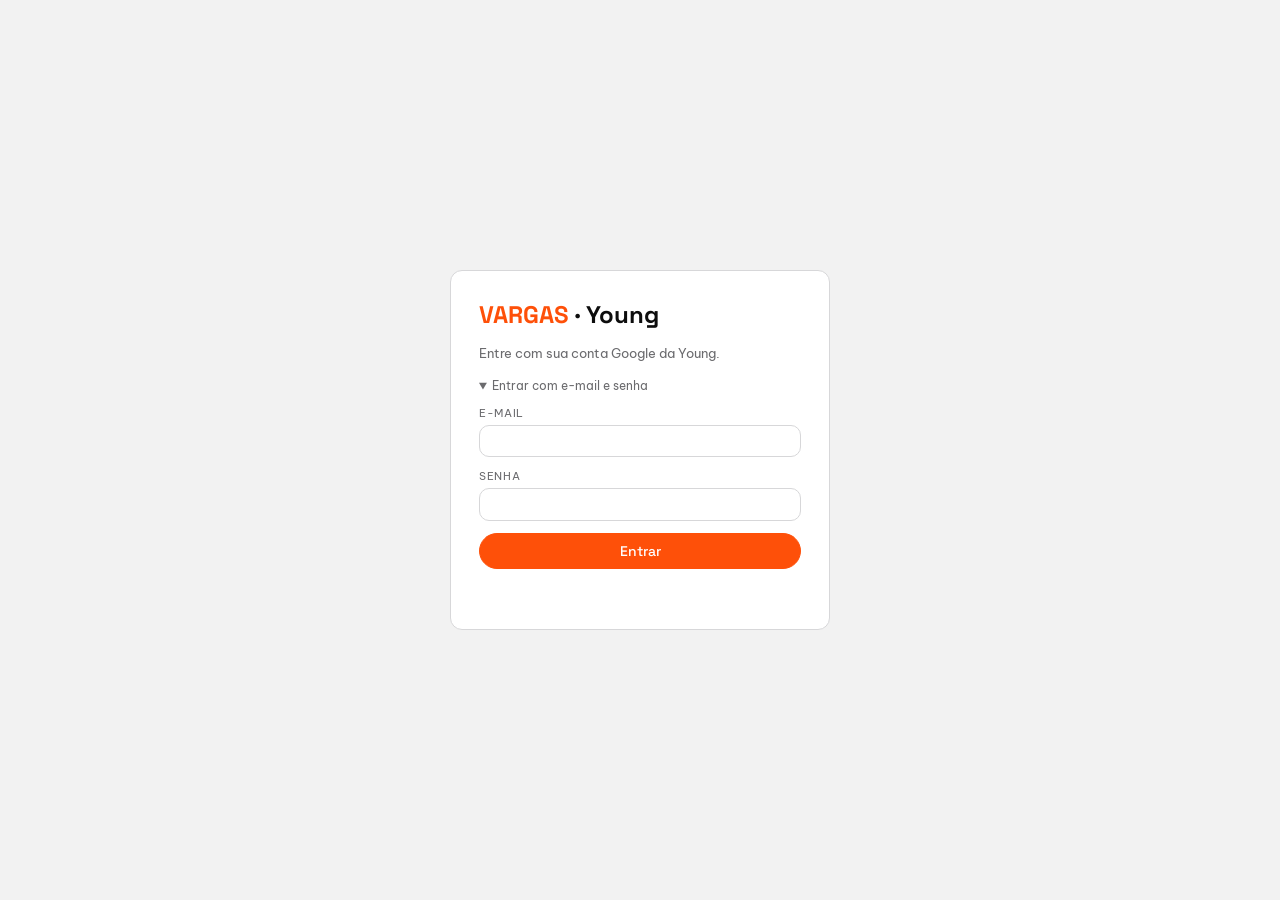
==== commit 622b4b7a: "Publicação 2026-10-30 14:33" ====
--- a/index.html
+++ b/index.html
@@ -1,358 +1,362 @@
-<!doctype html>
-<html lang="pt-BR">
-<head>
-<meta charset="utf-8">
-<meta name="viewport" content="width=device-width, initial-scale=1, viewport-fit=cover">
-<title>VARGAS · Young</title>
-<link rel="icon" type="image/svg+xml" href="/orb.svg">
-<link rel="apple-touch-icon" href="/orb.svg">
-<link rel="preconnect" href="https://fonts.googleapis.com">
-<link rel="preconnect" href="https://fonts.gstatic.com" crossorigin>
-<link rel="stylesheet" href="https://fonts.googleapis.com/css2?family=Space+Grotesk:wght@400;500;600;700&family=Be+Vietnam+Pro:wght@400;500;600&family=JetBrains+Mono:wght@400;500;700&display=swap">
-  <script type="module" crossorigin src="/assets/index-BGjt6kHD.js"></script>
-  <link rel="stylesheet" crossorigin href="/assets/index-DKZj527o.css">
-</head>
-<body>
-<div id="tela-login" class="login" hidden>
-  <form id="login-form">
-    <h1><b>VARGAS</b> · Young</h1>
-    <p id="login-msg">Entre com sua conta Google da Young.</p>
-    <div id="google-btn" style="min-height:44px"></div>
-    <details id="senha-box"><summary style="font-size:12px;color:var(--muted);cursor:pointer">Entrar com e-mail e senha</summary>
-    <div style="display:flex;flex-direction:column;gap:12px;margin-top:12px">
-    <label class="field">E-mail<input id="lg-email" type="email" autocomplete="username" required></label>
-    <label class="field" id="lg-senha-box">Senha<input id="lg-senha" type="password" autocomplete="current-password" required></label>
-    <button class="btn primary" type="submit" id="lg-btn">Entrar</button>
-    </div></details>
-    <div class="erro" id="lg-erro"></div>
-  </form>
-</div>
-
-<div id="app" hidden>
-<aside class="menu-lat" id="menu-lat">
-  <div class="brand"><img class="brand-orb" src="/orb.svg" alt=""><span class="rot"><b>VARGAS</b><span>Young Marketing</span></span></div>
-  <nav class="tabs" role="tablist" aria-label="Seções do app">
-    <div class="sec">Análise</div>
-    <button class="tab" role="tab" data-tab="dashboard" aria-selected="true" title="Dashboard"><svg class="ic" viewBox="0 0 24 24" aria-hidden="true"><rect x="3" y="3" width="7" height="9" rx="1.5"/><rect x="14" y="3" width="7" height="5" rx="1.5"/><rect x="14" y="12" width="7" height="9" rx="1.5"/><rect x="3" y="16" width="7" height="5" rx="1.5"/></svg><span class="rot">Dashboard</span></button>
-    <button class="tab" role="tab" data-tab="indicadores" aria-selected="false" title="Indicadores"><svg class="ic" viewBox="0 0 24 24" aria-hidden="true"><circle cx="12" cy="12" r="9"/><circle cx="12" cy="12" r="5"/><circle cx="12" cy="12" r="1"/></svg><span class="rot">Indicadores</span></button>
-    <button class="tab" role="tab" data-tab="campanhas" aria-selected="false" title="Campanhas"><svg class="ic" viewBox="0 0 24 24" aria-hidden="true"><path d="M3 11v2a1 1 0 0 0 1 1h3l5 4V6L7 10H4a1 1 0 0 0-1 1z"/><path d="M16 9a4 4 0 0 1 0 6M19 6a8 8 0 0 1 0 12"/></svg><span class="rot">Campanhas</span></button>
-        <div class="sec">Operação</div>
-    <button class="tab" role="tab" data-tab="tabela" aria-selected="false" title="Tabela"><svg class="ic" viewBox="0 0 24 24" aria-hidden="true"><rect x="3" y="4" width="18" height="16" rx="2"/><path d="M3 10h18M9 4v16"/></svg><span class="rot">Tabela</span></button>
-    <button class="tab" role="tab" data-tab="plano" aria-selected="false" title="Plano de ação"><svg class="ic" viewBox="0 0 24 24" aria-hidden="true"><path d="M9 11l3 3 8-8"/><path d="M20 12v6a2 2 0 0 1-2 2H6a2 2 0 0 1-2-2V6a2 2 0 0 1 2-2h9"/></svg><span class="rot">Plano de ação</span></button>
-    <button class="tab" role="tab" data-tab="cronograma" aria-selected="false" title="Cronograma"><svg class="ic" viewBox="0 0 24 24" aria-hidden="true"><rect x="3" y="5" width="18" height="16" rx="2"/><path d="M16 3v4M8 3v4M3 10h18"/></svg><span class="rot">Cronograma</span></button>
-    <button class="tab" role="tab" data-tab="orcamentos" aria-selected="false" title="Orçamentos" hidden><svg class="ic" viewBox="0 0 24 24" aria-hidden="true"><path d="M12 2v20M17 6H9.5a3.5 3.5 0 0 0 0 7h5a3.5 3.5 0 0 1 0 7H6"/></svg><span class="rot">Orçamentos</span></button>
-    <button class="tab" role="tab" data-tab="demandas" aria-selected="false" title="Demandas" hidden><svg class="ic" viewBox="0 0 24 24" aria-hidden="true"><path d="M4 13h4l2 3h4l2-3h4"/><path d="M5 5h14l2 8v5a2 2 0 0 1-2 2H5a2 2 0 0 1-2-2v-5z"/></svg><span class="rot">Demandas</span></button>
-    <div class="sec">IA</div>
-    <button class="tab" role="tab" data-tab="vargas" aria-selected="false" title="VARGAS"><svg class="ic" viewBox="0 0 24 24" aria-hidden="true"><circle cx="12" cy="12" r="4"/><circle cx="12" cy="12" r="8.5" stroke-dasharray="3 3"/></svg><span class="rot"><span class="vg">VARGAS</span></span></button>
-    <div class="sec">Sistema</div>
-    <button class="tab" role="tab" data-tab="config" aria-selected="false" title="Configurações" hidden><svg class="ic" viewBox="0 0 24 24" aria-hidden="true"><path d="M12.22 2h-.44a2 2 0 0 0-2 2v.18a2 2 0 0 1-1 1.73l-.43.25a2 2 0 0 1-2 0l-.15-.08a2 2 0 0 0-2.73.73l-.22.38a2 2 0 0 0 .73 2.73l.15.1a2 2 0 0 1 1 1.72v.51a2 2 0 0 1-1 1.74l-.15.09a2 2 0 0 0-.73 2.73l.22.38a2 2 0 0 0 2.73.73l.15-.08a2 2 0 0 1 2 0l.43.25a2 2 0 0 1 1 1.73V20a2 2 0 0 0 2 2h.44a2 2 0 0 0 2-2v-.18a2 2 0 0 1 1-1.73l.43-.25a2 2 0 0 1 2 0l.15.08a2 2 0 0 0 2.73-.73l.22-.39a2 2 0 0 0-.73-2.73l-.15-.08a2 2 0 0 1-1-1.74v-.5a2 2 0 0 1 1-1.74l.15-.09a2 2 0 0 0 .73-2.73l-.22-.38a2 2 0 0 0-2.73-.73l-.15.08a2 2 0 0 1-2 0l-.43-.25a2 2 0 0 1-1-1.73V4a2 2 0 0 0-2-2z"/><circle cx="12" cy="12" r="3"/></svg><span class="rot">Configurações</span></button>
-  </nav>
-  <div class="menu-rodape">
-    <div class="menu-user"><span class="avatar" id="avatar" title=""></span><button class="iconbtn rot" id="sair-btn" type="button" title="Sair">Sair</button></div>
-    <div class="menu-acoes">
-      <button class="seta-menu" id="menu-seta" type="button" title="Recolher menu" aria-label="Recolher menu"><svg class="ic" viewBox="0 0 24 24" aria-hidden="true"><path d="M15 18l-6-6 6-6"/></svg></button>
-    </div>
-    <span id="live-txt" hidden></span>
-  </div>
-</aside>
-<button class="tema-btn dev-btn" id="dev-btn" type="button" title="Modo de desenvolvedor: clique em qualquer elemento para mudar" aria-label="Modo de desenvolvedor" hidden><svg class="ic" viewBox="0 0 24 24" aria-hidden="true"><path d="M14.7 6.3a4 4 0 0 0-5.4 5.4L3 18v3h3l6.3-6.3a4 4 0 0 0 5.4-5.4l-2.6 2.6-2.4-.6-.6-2.4z"/></svg></button>
-<button class="tema-btn sino-btn" id="sino-btn" type="button" title="Notificações" aria-label="Notificações"><svg class="ic" viewBox="0 0 24 24" aria-hidden="true"><path d="M6 8a6 6 0 0 1 12 0c0 7 3 9 3 9H3s3-2 3-9"/><path d="M10.3 21a1.94 1.94 0 0 0 3.4 0"/></svg><span class="sino-n" id="sino-n" hidden></span></button>
-<div class="sino-caixa" id="sino-caixa" hidden></div>
-<button class="tema-btn" id="tema-btn" type="button" title="Alternar tema claro/escuro" aria-label="Alternar tema claro/escuro"></button>
-
-<main>
-  <div class="carregando" id="carregando" aria-label="Carregando dados"><div class="sk sk-t"></div><div class="sk-kpis"><div class="sk sk-k"></div><div class="sk sk-k"></div><div class="sk sk-k"></div><div class="sk sk-k"></div><div class="sk sk-k"></div><div class="sk sk-k"></div></div><div class="sk-cards"><div class="sk sk-c"></div><div class="sk sk-c"></div><div class="sk sk-c"></div></div></div>
-
-  <!-- TABELA -->
-  <section class="view" id="view-tabela" hidden>
-    <div class="tbl-bar">
-      <label class="search"><span aria-hidden="true">⌕</span><input id="tbl-q" type="search" autocomplete="off" placeholder="Buscar em todas as colunas (ex.: Aurora, Meta Ads, 03/10)"></label>
-      <div class="chips" role="group" aria-label="Visões salvas" id="tbl-views"></div>
-      <button class="btn" id="tbl-clear" type="button">Limpar filtros</button>
-      <button class="btn" id="tbl-export" type="button">Exportar CSV</button>
-      <button class="btn primary" id="tbl-new" type="button">+ Novo lançamento</button>
-    </div>
-    <div class="sheet">
-      <div class="sheet-scroll"><table class="grid" id="grid"><thead></thead><tbody></tbody><tfoot></tfoot></table></div>
-      <div class="sheet-foot">
-        <span id="tbl-count"></span>
-        <span id="tbl-hint"></span>
-        <div class="pager"><button class="btn" id="pg-prev" type="button">‹</button><span id="pg-txt"></span><button class="btn" id="pg-next" type="button">›</button></div>
-      </div>
-    </div>
-  </section>
-
-  <!-- DASHBOARD -->
-  <section class="view" id="view-dashboard" hidden>
-    <div class="dash-head"><div><h1>Marketing e Vendas</h1></div>
-      <div class="dash-acoes"><button class="btn tgl" id="dash-pl-btn" type="button" aria-pressed="false">Pré-lançamento</button><button class="btn" id="dash-add" type="button" hidden>+ Adicionar gráfico ou mostrador</button><button class="btn" id="dash-padrao" type="button" hidden>Restaurar padrão</button><button class="btn" id="dash-editar" type="button">Editar painel</button></div></div>
-    <div class="filters">
-      <label class="field">Período<select id="d-periodo"><option value="7">Últimos 7 dias</option><option value="30" selected>Últimos 30 dias</option><option value="mes">Mês atual</option><option value="mesant">Mês anterior</option><option value="90">Últimos 90 dias</option><option value="ano">Ano atual</option><option value="tudo">Tudo</option><option value="custom">Personalizado</option></select></label>
-      <label class="field" id="d-de-box" hidden>De<input type="date" id="d-de"></label>
-      <label class="field" id="d-ate-box" hidden>Até<input type="date" id="d-ate"></label>
-      <div class="field">Subcategoria do relatório<div class="ms" id="d-sub"></div></div>
-      <div class="field">Ativo<div class="ms" id="d-ativo"></div></div>
-      <div class="field">Cidade<div class="ms" id="d-cidade"></div></div>
-      <div class="field">Intermediação da venda<div class="ms" id="d-inter"></div></div>
-      <div class="field">medium<div class="ms" id="d-med"></div></div>
-    </div>
-    <div class="sec-title">Dados gerais</div>
-    <div class="sec-title">Investimento, leads e vendas</div>
-    <div class="cards">
-      <div class="card c12 kpis-card"><div class="kpis" id="kpis"></div></div>
-      <div class="card c4"><h3>Investimento por categoria</h3><p class="sub">Subcategoria do relatório</p><div class="chart"><canvas id="ch-cat"></canvas></div></div>
-      <div class="card c4"><h3>Vendas por ativo</h3><p class="sub">Unidades vendidas no período</p><div class="chart"><canvas id="ch-vativo"></canvas></div></div>
-      <div class="card c4"><h3>Leads por ativo</h3><p class="sub">Leads totais (soma)</p><div class="chart"><canvas id="ch-lativo"></canvas></div></div>
-      <div class="card c8"><h3>Análise de gaps de vendas</h3><p class="sub" id="gap-sub">Vendas acumuladas no mês contra a meta do Plano de ação</p><div class="chart"><canvas id="ch-gap"></canvas></div></div>
-      <div class="card c4"><h3>Vendas mensais por consultor</h3><p class="sub">Interna e externa, últimos 3 meses</p><div class="tablebox" id="t-consultor"></div></div>
-      <div class="card c6"><h3>Investimento por ativo no período</h3><p class="sub">Todas as categorias</p><div class="chart"><canvas id="ch-iativo"></canvas></div></div>
-      <div class="card c6"><h3>Leads por dia</h3><p class="sub">Os 4 maiores ativos e os demais somados</p><div class="chart"><canvas id="ch-leads"></canvas></div></div>
-      <div class="card c6"><h3>Investimento por canal</h3><p class="sub">Canal da linha</p><div class="chart"><canvas id="ch-canal"></canvas></div></div>
-      <div class="card c3"><h3>Intermediação da venda</h3><p class="sub">Unidades</p><div class="chart sm"><canvas id="ch-inter"></canvas></div></div>
-      <div class="card c3"><h3>Responsável pela venda interna</h3><p class="sub">Unidades</p><div class="chart sm"><canvas id="ch-resp"></canvas></div></div>
-    </div>
-    <div class="sec-title">Vendas do período</div>
-    <div class="cards"><div class="card c12"><h3>Vendas detalhadas</h3><p class="sub">Uma linha por lote vendido</p><div class="tablebox tall" id="t-vendas"></div></div></div>
-    <div class="sec-title">Eficiência e funil</div>
-    <div class="cards">
-      <div class="card c6"><h3>CPL ao longo do tempo</h3><p class="sub">Investimento ÷ leads totais, por semana</p><div class="chart"><canvas id="ch-cpl"></canvas></div></div>
-      <div class="card c6"><h3>Taxa de conversão ao longo do tempo</h3><p class="sub">Vendas ÷ leads, por semana</p><div class="chart"><canvas id="ch-conv"></canvas></div></div>
-      <div class="card c12"><h3>Leads por etapa do funil</h3><p class="sub">Últimos 14 dias do período, com as taxas do funil</p><div class="tablebox" id="t-funil"></div></div>
-      <div class="card c3"><h3>Vendas por cidade</h3><div class="tablebox" id="t-cidade"></div></div>
-      <div class="card c3"><h3>VGV por ativo</h3><div class="chart" id="t-vgv"><canvas id="ch-vgv"></canvas></div></div>
-      <div class="card c3"><h3>VGV por consultor</h3><div class="tablebox" id="t-vgvc"></div></div>
-      <div class="card c3"><h3>Vendas internas por canal (source)</h3><div class="tablebox" id="t-source"></div></div>
-      <div class="card c12"><h3>ROAS detalhado</h3><p class="sub">Retorno = 2% do VGV · ROAS = retorno ÷ investimento</p><div class="tablebox" id="t-roas"></div></div>
-    </div>
-    <div class="cards" id="dash-pl">
-      <div class="card c12 pl-topo" data-pl="1"><h3>Pré-lançamento · <span id="pv-proj"></span> <button class="btn sm" id="pv-premissas" type="button">Premissas</button></h3>
-        <div class="kpis" id="pv-kpis"></div><div class="pv-leitura" id="pv-leitura"></div><div class="kpis pv-mcs" id="pv-metas"></div></div>
-        <div class="card c6" data-pl="1"><h3>Reservas: real × previsão</h3><p class="sub" id="pv-sub"></p><div class="chart"><canvas id="pv-res"></canvas></div></div>
-        <div class="card c6" data-pl="1"><h3>Vendas: real × previsão</h3><p class="sub">Do lançamento em diante. No dia do lançamento as reservas viram vendas.</p><div class="chart"><canvas id="pv-ven"></canvas></div></div>
-        <div class="card c6" data-pl="1"><h3>Funil do pré-lançamento</h3><p class="sub">Desde o início do pré-lançamento. A largura segue o número de cada etapa (escala logarítmica); o % é em relação à etapa anterior.</p><div id="pv-funil"></div></div>
-        <div class="card c6" data-pl="1"><h3>Força das estratégias</h3><p class="sub">Para cada tipo de ação do cronograma: leads recebidos nos 7 dias depois da ação menos os 7 dias antes ("leads a mais"), e quanto custou cada um desses leads. Quanto menor o custo, mais forte a estratégia. É uma estimativa: ações próximas se somam e o orgânico também pesa.</p><div class="tablebox" id="pv-forca"></div></div>
-    </div>
-  </section>
-
-  <!-- PLANO DE AÇÃO -->
-  <section class="view" id="view-plano" hidden>
-    <div class="dash-head"><div><h1>Plano de ação</h1><p>Indicadores do mês por empreendimento contra a meta. Substitui a planilha "Relatório do plano de ação Marketing".</p></div></div>
-    <div class="plano-bar">
-      <label class="field">Mês<select id="p-mes"></select></label>
-      <label class="field">De<input type="date" id="p-de"></label>
-      <label class="field">Até<input type="date" id="p-ate"></label>
-    </div>
-    <div class="sheet"><div class="sheet-scroll" style="min-height:0"><table class="plano" id="plano"></table></div></div>
-    <p class="nota" id="p-nota"></p>
-
-    <div class="sec-title">Distribuição do investimento diário por conjunto</div>
-    <div class="filters">
-      <label class="field">Empreendimento<select id="dist-emp"></select></label>
-      <label class="field">CPL dos últimos<select id="dist-dias"><option value="7">7 dias</option><option value="14" selected>14 dias</option><option value="30">30 dias</option></select></label>
-      <label class="field">Budget disponível (R$)<input id="dist-bud" inputmode="decimal" placeholder="do Indicadores"></label>
-      <label class="field">Meses para zerar<input id="dist-meses" inputmode="numeric" placeholder="ex.: 6" style="width:110px"></label>
-      <label class="field">Investimento diário (R$)<input id="dist-inv" inputmode="decimal" placeholder="ex.: 150"></label>
-    </div>
-    <p class="nota" id="dist-calc"></p>
-    <p class="nota" id="dist-status"></p>
-    <div class="sheet"><div class="sheet-scroll" style="min-height:0;max-height:420px"><table class="plano" id="dist-tab"></table></div></div>
-    <p class="nota">Substitui a calculadora da planilha: cada conjunto ativo recebe a parte do investimento proporcional a 1 ÷ CPL (CPL menor, fatia maior). Leads de cadastros e conversas vêm da Meta; dos outros objetivos (alcance, tráfego…), do Pingolead pelo nome do anúncio. Sem lead, o CPL é o próprio gasto. O investimento vem do "Budget mensal Ads" ÷ 30 e pode ser trocado. Dá para corrigir o CPL ou desmarcar um conjunto para simular.</p>
-
-    <div class="sec-title">Depósitos na Meta · conta YNG-Matriz</div>
-    <form class="filters" id="dep-form" hidden>
-      <label class="field">Data<input type="date" id="dep-data" required></label>
-      <label class="field">Ativo<select id="dep-ativo"><option>MTC</option><option>PGR</option><option>YNG</option></select></label>
-      <label class="field">Valor (R$)<input id="dep-valor" inputmode="decimal" placeholder="ex.: 1.400,00" required></label>
-      <button class="btn primary" id="dep-btn" type="submit" style="align-self:flex-end">Lançar depósito</button>
-    </form>
-    <div class="sheet"><div class="sheet-scroll" style="min-height:0;max-height:320px"><table class="plano" id="dep-lista"></table></div></div>
-    <p class="nota">O depósito soma no saldo de MTC ou PGR a partir do dia lançado (substitui a aba "Depósitos Meta YNG-Matriz"). Dois depósitos no mesmo dia e ativo: lance o total.</p>
-  </section>
-
-  <!-- CRONOGRAMA -->
-  <section class="view" id="view-cronograma" hidden>
-    <div class="dash-head"><div><h1>Cronograma</h1><p>Editorial (anúncios) e institucional (posts e stories). Substitui as planilhas "Cronograma geral" e "Calendário de publicações".</p></div>
-      <div class="dash-acoes"><div class="seg" id="cro-modo" role="group" aria-label="Visão"><button type="button" data-m="tabela">Tabela</button><button type="button" data-m="kanban">Kanban</button><button type="button" data-m="calendario">Calendário</button></div>
-      <button class="btn primary" id="cro-novo" type="button" hidden>+ Novo item</button></div></div>
-    <div class="filters">
-      <label class="field">Cronograma<select id="cro-fonte"><option value="editorial">Editorial</option><option value="institucional">Institucional</option><option value="prelancamento">Pré-lançamento</option></select></label>
-      <label class="field">Publicação de<input type="date" id="cro-de"></label>
-      <label class="field">Até<input type="date" id="cro-ate"></label>
-      <div class="field">Empreendimento<div class="ms" id="cro-emp"></div></div>
-      <div class="field"><span id="cro-etapa-rot">Etapa de produção</span><div class="ms" id="cro-etapa"></div></div>
-      <div class="field" id="cro-veic-box">Etapa de veiculação<div class="ms" id="cro-veic"></div></div>
-      <div class="field">Formato<div class="ms" id="cro-form"></div></div>
-      <div class="field" id="cro-arroba-box">@<div class="ms" id="cro-arroba"></div></div>
-      <label class="field" style="flex:1 1 200px">Buscar<input type="search" autocomplete="off" id="cro-busca" placeholder="título, conjunto, legenda…"></label>
-      <div class="field">Colunas<div class="ms" id="cro-cols"></div></div>
-    </div>
-    <p class="nota" id="cro-status"></p>
-    <div class="sheet"><div class="sheet-scroll" style="min-height:0;max-height:72vh"><table class="planilha" id="cro-tab"></table></div></div>
-    <div id="cro-kanban" hidden></div>
-    <div id="cro-cal" hidden></div>
-    <datalist id="cro-dl"></datalist>
-    <p class="nota">Semana, quinzena e ID são calculados pela data da publicação. Itens sem data aparecem em qualquer período. Os stories publicados do institucional entram nos indicadores semanais.</p>
-  </section>
-
-  <!-- ORÇAMENTOS -->
-  <section class="view" id="view-orcamentos" hidden>
-    <div class="dash-head"><div><h1>Orçamentos</h1><p>Cotações, pedidos e pagamentos de materiais e serviços. Substitui a planilha "Orçamentos | Marketing".</p></div>
-      <div class="dash-acoes"><div class="seg" id="orc-modo" role="group"><button type="button" data-m="tabela">Tabela</button><button type="button" data-m="cotacoes">Comparar cotações</button><button type="button" data-m="fornecedores">Fornecedores</button><button type="button" data-m="prelanc">Pré-lançamento</button></div><button class="btn primary" id="orc-novo" type="button">+ Novo orçamento</button></div></div>
-    <div class="kpis" id="orc-kpis"></div>
-    <div class="filters">
-      <div class="field">Empresa<div class="ms" id="orc-emp"></div></div>
-      <div class="field">Categoria de custo<div class="ms" id="orc-cat"></div></div>
-      <div class="field">Design<div class="ms" id="orc-design"></div></div>
-      <div class="field">Pedido<div class="ms" id="orc-pedido"></div></div>
-      <div class="field">Pagamento<div class="ms" id="orc-pag"></div></div>
-      <label class="field" style="flex:1 1 200px">Buscar<input type="search" autocomplete="off" id="orc-busca" placeholder="item, fornecedor, descrição…"></label>
-    </div>
-    <p class="nota" id="orc-status"></p>
-    <div id="orc-tabela"><div class="sheet"><div class="sheet-scroll" style="min-height:0;max-height:72vh"><table class="planilha" id="orc-tab"><tbody></tbody></table></div></div></div>
-    <div id="orc-cot" hidden></div>
-    <div id="orc-pl" hidden>
-      <div class="card pl-proj" id="pl-proj"></div>
-      <div class="kpis" id="pl-kpis"></div>
-      <div class="filters pl-filtros"><div class="field">Status<div class="ms" id="pl-f-st"></div></div><div class="field">Categoria<div class="ms" id="pl-f-cat"></div></div><label class="field" style="flex:1 1 200px">Buscar<input type="search" autocomplete="off" id="pl-busca" placeholder="item, fornecedor…"></label><button class="btn primary" id="pl-novo" type="button">+ Novo item</button></div><p class="nota" id="pl-status"></p>
-      <div class="sheet"><div class="sheet-scroll" style="min-height:0;max-height:62vh"><table class="planilha" id="pl-tab"></table></div></div>
-      <div class="card pl-cats" id="pl-cats"></div>
-    </div>
-    <div id="orc-forn" hidden><div class="forn-topo filters"><div class="field">Cidade<div class="ms" id="forn-cid"></div></div><div class="field">Categoria de custo<div class="ms" id="forn-cat"></div></div><div class="field">Reputação<div class="ms" id="forn-rep"></div></div><label class="field" style="flex:1 1 200px">Buscar<input type="search" autocomplete="off" id="forn-busca" placeholder="fornecedor, telefone, PIX…"></label><button class="btn primary" id="forn-novo" type="button">+ Novo fornecedor</button></div>
-      <div class="sheet"><div class="sheet-scroll" style="min-height:0;max-height:70vh"><table class="planilha" id="forn-tab"><tbody></tbody></table></div></div>
-      <p class="nota">Ao escolher o fornecedor num orçamento, a cidade, o telefone e (se ele tiver uma só) a categoria de custo são preenchidos sozinhos. Os dados bancários aparecem no botão "Pagar" da linha do orçamento.</p></div>
-    <p class="nota">Total = Qtd × Unit. Quando o pagamento fica "Pago", o botão "→ Tabela" lança o investimento no relatório com a categoria de custo e o canal.</p>
-  </section>
-
-  <!-- DEMANDAS -->
-    <section class="view" id="view-demandas" hidden>
-    <div class="dash-head"><div><h1>Demandas de Marketing</h1><p id="dem-sub"></p></div>
-      <div class="dash-acoes"><div class="seg" id="dem-modo" role="group"><button type="button" data-m="tabela">Tabela</button><button type="button" data-m="kanban">Kanban</button></div><div class="seg" id="dem-abas" role="group" hidden><button type="button" data-a="lista">Pedidos recebidos</button><button type="button" data-a="form">Nova demanda</button></div></div></div>
-    <div id="dem-lista">
-      <div class="kpis" id="dem-kpis"></div>
-      <div class="filters"><div class="field">Status<div class="ms" id="dem-st"></div></div><div class="field">Empresa<div class="ms" id="dem-emp"></div></div></div>
-      <p class="nota" id="dem-status"></p>
-      <div class="sheet" id="dem-tabela"><div class="sheet-scroll" style="min-height:0;max-height:72vh"><table class="planilha" id="dem-tab"><tbody></tbody></table></div></div>
-      <div id="dem-kanban" hidden></div>
-    </div>
-    <div id="dem-form-box" hidden>
-      <form class="card dem-form" id="dem-form">
-        <h3>Nova demanda</h3>
-        <div id="df-campos"></div>
-        <input type="file" id="df-arq" multiple hidden>
-        <div class="dem-enviar"><button class="btn primary" type="submit">Enviar demanda</button><span class="nota" id="df-quem"></span></div>
-        <div class="ok-msg" id="df-ok" hidden>Demanda enviada. O marketing recebe na hora e você acompanha o status por aqui.</div>
-      </form>
-    </div>
-  </section>
-
-  <!-- CONFIGURAÇÕES -->
-  <section class="view" id="view-config" hidden>
-    <div class="dash-head"><div><h1>Configurações</h1><p>Tudo aqui é salvo na hora e vale para o app todo.</p></div></div>
-    <div class="cfg-abas" id="cfg-abas"><button type="button" data-a="emp">Empreendimentos</button><button type="button" data-a="etapas">Etapas e status</button><button type="button" data-a="usu">Usuários</button><button type="button" data-a="papeis">Funções e permissões</button><button type="button" data-a="equipes">Equipes</button><button type="button" data-a="regras">Metas e regras</button><button type="button" data-a="avisos" data-admin>Avisos</button><button type="button" data-a="formdem">Formulário de demandas</button><button type="button" data-a="vargas" data-admin>VARGAS</button><button type="button" data-a="aparencia" data-admin>Aparência e voz</button><button type="button" data-a="integ" data-admin>Integrações</button><button type="button" data-a="listas">Listas e colunas</button><button type="button" data-a="canais">Categorias e canais</button></div>
-    <div class="card cfg-corpo" id="cfg-corpo"></div>
-  </section>
-
-  <!-- CAMPANHAS -->
-  <section class="view" id="view-campanhas" hidden>
-    <div class="dash-head"><div><h1>Campanhas e criativos</h1><p>Direto da Meta, por anúncio.</p></div></div>
-    <div class="sec-title">Campanhas e criativos · direto da Meta</div>
-    <div class="filters">
-      <label class="field">Período<select id="c-per"><option value="mes">Mês atual</option><option value="mesant">Mês anterior</option><option value="7">Últimos 7 dias</option><option value="30">Últimos 30 dias</option><option value="90">Últimos 90 dias</option><option value="custom">Personalizado</option></select></label>
-      <label class="field" id="c-de-box" hidden>De<input type="date" id="c-de"></label>
-      <label class="field" id="c-ate-box" hidden>Até<input type="date" id="c-ate"></label>
-      <div class="field">Objetivo<div class="ms" id="c-obj"></div></div>
-      <div class="field">Empreendimento<div class="ms" id="c-conta"></div></div>
-      <label class="field" style="flex:1 1 200px">Buscar criativo, campanha ou conjunto<input type="search" autocomplete="off" id="c-busca" placeholder="ex.: Parcela, Reel, CAY"></label>
-      <label class="chk"><input type="checkbox" id="c-melhor">Só o melhor CPR de cada empreendimento e objetivo</label>
-      <label class="chk"><input type="checkbox" id="c-ativos">Só anúncios ativos</label>
-    </div>
-    <p class="nota" id="c-status"></p>
-    <div class="sheet"><div class="sheet-scroll" style="min-height:0;max-height:720px"><table class="plano" id="ind-campanhas"></table></div></div>
-    <p class="nota">Clique no título da coluna para ordenar e no criativo (ou na miniatura) para abrir o anúncio. Resultado: Conversas = conversas iniciadas; Alcance = pessoas alcançadas (CPR por mil); Tráfego = cliques no link; Cadastros = leads. "Melhor CPR" = menor custo por resultado de cada empreendimento e objetivo no filtro.</p>
-  </section>
-
-  <!-- INDICADORES -->
-  <section class="view" id="view-indicadores" hidden>
-    <div class="dash-head"><div><h1>Indicadores</h1><p>Atualizam sozinhos. Substituem os indicadores semanais do Matheus, o "Relatório mensal de resultados Marketing" e o "Relatório mensal de campanhas".</p></div></div>
-    <div class="sec-title">Indicadores semestrais · M. Fraga</div>
-    <div class="sheet"><div class="sheet-scroll" style="min-height:0"><table class="plano" id="ind-semestral"></table></div></div>
-    <p class="nota">Acumulados desde o início do semestre (data no 1º mês) até o fim de cada mês, como na planilha "Indicadores Young". Cada mês começa no dia seguinte ao fim do anterior. ROAS = (VGV × 2% − investimento) ÷ investimento. Eficiência de Budget = (investimento ÷ budget disponível) ÷ (vendas ÷ estoque), somando os meses. * = mês em andamento.</p>
-    <div class="sec-title">ROAS mensal por ativo</div>
-    <div class="plano-bar"><label class="field">Mês<select id="roas-mes"></select></label><label class="field">De<input type="date" id="roas-de"></label><label class="field">Até<input type="date" id="roas-ate"></label></div>
-    <div class="sheet"><div class="sheet-scroll" style="min-height:0"><table class="plano" id="ind-roas"></table></div></div>
-    <p class="nota">Budget e estoque do início do mês são lançados à mão (duplo clique). Budget final também pode ser editado (duplo clique; vazio volta ao cálculo budget − investimento). De/Até: período real do mês de indicadores, salvo por mês. Julho a outubro de 2026 foram importados da planilha "ROAS Mensal". Investimento, vendas e VGV vêm do relatório.</p>
-    <div class="sec-title">Indicadores semanais · M. Vargas</div>
-    <div class="sheet"><div class="sheet-scroll" style="min-height:0"><table class="plano" id="ind-semanal"></table></div></div>
-    <p class="nota">Semanas ISO (segunda a domingo). Leads = leads totais do relatório; Venda digital = vendas com medium "Mídia paga". Stories = publicações "Stories" com status "5.Publicada" no Cronograma Institucional.</p>
-    <div class="sec-title">Resultados mensais por empreendimento</div>
-    <div class="plano-bar"><label class="field">Mês<select id="r-mes"></select></label></div>
-    <div class="sheet"><div class="sheet-scroll" style="min-height:0"><table class="plano" id="ind-mensal"></table></div></div>
-    <p class="nota">Budget estimado = 2% do VGV. Atingimento = investimento geral ÷ budget estimado. CPA % = CPA ÷ ticket médio.</p>
-    
-  </section>
-
-  <!-- VARGAS -->
-  <section class="view" id="view-vargas" hidden>
-    
-    <div class="vargas">
-      <div class="v-head">
-        <div class="v-title"><b>VARGAS</b><small>Virtual Assistant for Research, Growth, Advertising and Strategy</small></div>
-        <div class="v-meta">Motor <em>Gemini</em> · fontes <em>banco · Meta · cronograma</em><br><span id="v-clock"></span></div>
-      </div>
-      <div class="v-grid">
-        <div class="v-col side">
-          <div class="hud"><h4>Conexões</h4><ul id="v-con">
-            <li><span class="k"><span class="dot" id="c-db"></span>Banco de dados</span><span class="v" id="c-db-v">—</span></li>
-            <li><span class="k"><span class="dot off" id="c-meta"></span>Meta Ads</span><span class="v" id="c-meta-v">—</span></li>
-            <li><span class="k"><span class="dot off" id="c-cro"></span>Cronograma editorial</span><span class="v" id="c-cro-v">—</span></li>
-          </ul></div>
-          <div class="hud"><h4>Campanhas ativas · Meta · hoje</h4><ul id="v-camps"><li><span class="k">Carregando…</span></li></ul></div>
-          <div class="hud"><h4>Alertas de saldo</h4><ul id="v-alerts"></ul></div>
-        </div>
-        <div class="v-center">
-          <div class="orb-wrap"><canvas id="orb" aria-label="Indicador visual do VARGAS"></canvas><div class="v-log" id="v-log" aria-live="polite" hidden></div></div>
-          <div class="v-state" id="v-state">Em espera</div>
-          <div class="v-chat" id="v-chat" aria-live="polite"></div>
-          
-          <form class="v-input" id="v-form">
-            <textarea id="v-q" rows="1" placeholder="Pergunte ao VARGAS sobre campanhas, leads, vendas ou o cronograma…" title="Enter envia · Shift+Enter quebra a linha" autocomplete="off"></textarea>
-            <button class="mic" type="button" id="v-mic" aria-label="Falar com o VARGAS">●</button>
-            <button class="send" type="submit">ENVIAR</button>
-          </form>
-          <div style="margin-top:8px"><button class="v-btn" type="button" id="v-voz">VOZ: DESLIGADA</button> <select class="v-btn" id="v-vel" aria-label="Velocidade da voz" title="Velocidade da voz"><option value="1">1×</option><option value="1.15">1,15×</option><option value="1.3">1,3×</option><option value="1.5">1,5×</option><option value="1.75">1,75×</option></select></div>
-        </div>
-        <div class="v-col side">
-          <div class="hud"><h4>Hoje · Meta</h4><ul id="v-today"></ul></div>
-        </div>
-      </div>
-      <div class="v-foot">O VARGAS recebe só números agregados. Nomes e e-mails de clientes nunca saem do banco.</div>
-    </div>
-  </section>
-</main>
-<div class="cr-veu" id="cr-veu"></div>
-<aside class="cr-painel" id="cr-painel" aria-label="Informações do criativo"></aside>
-</div>
-
-<div class="drawer" id="drawer" hidden>
-  <form class="drawer-panel" id="new-form">
-    <h2>Novo lançamento</h2>
-    <p style="margin:0;color:var(--muted);font-size:13px">Entra na tabela e no dashboard na hora.</p>
-    <label class="field">Data<input id="nf-data" type="date" required></label>
-    <label class="field">Ativo<select id="nf-ativo"></select></label>
-    <label class="field">Tipo de relatório<select id="nf-tipo"><option>1.Marketing</option><option>2.Vendas</option></select></label>
-    <label class="field">Categoria do relatório<select id="nf-cat"></select></label>
-    <label class="field">Subcategoria do relatório<select id="nf-sub"></select></label>
-    <label class="field">Categoria do investimento<select id="nf-catinv"></select></label>
-    <label class="field">Canal<input id="nf-canal" type="text" list="dl-canal"></label>
-    <label class="field">Detalhamento do investimento<input id="nf-det" type="text"></label>
-    <label class="field">Valor do investimento (R$)<input id="nf-valor" type="number" min="0" step="0.01"></label>
-    <div class="drawer-actions">
-      <button class="btn" type="button" id="nf-cancel">Cancelar</button>
-      <button class="btn primary" type="submit">Salvar lançamento</button>
-    </div>
-  </form>
-</div>
-<datalist id="dl-canal"></datalist>
-<div class="toast" id="toast" hidden></div>
-</body>
-</html>
+<!doctype html>
+<html lang="pt-BR">
+<head>
+<meta charset="utf-8">
+<meta name="viewport" content="width=device-width, initial-scale=1, viewport-fit=cover">
+<title>VARGAS · Young</title>
+<link rel="icon" type="image/svg+xml" href="/orb.svg">
+<link rel="apple-touch-icon" href="/orb.svg">
+<link rel="preconnect" href="https://fonts.googleapis.com">
+<link rel="preconnect" href="https://fonts.gstatic.com" crossorigin>
+<link rel="stylesheet" href="https://fonts.googleapis.com/css2?family=Space+Grotesk:wght@400;500;600;700&family=Be+Vietnam+Pro:wght@400;500;600&family=JetBrains+Mono:wght@400;500;700&display=swap">+
+  <script type="module" crossorigin src="/assets/index-CveZU96t.js"></script>
+  <link rel="stylesheet" crossorigin href="/assets/index-B8WNHAU9.css">
+</head>
+<body>
+<div id="tela-login" class="login" hidden>
+  <form id="login-form">
+    <h1><b>VARGAS</b> · Young</h1>
+    <p id="login-msg">Entre com sua conta Google da Young.</p>
+    <div id="google-btn" style="min-height:44px"></div>
+    <details id="senha-box"><summary style="font-size:12px;color:var(--muted);cursor:pointer">Entrar com e-mail e senha</summary>
+    <div style="display:flex;flex-direction:column;gap:12px;margin-top:12px">
+    <label class="field">E-mail<input id="lg-email" type="email" autocomplete="username" required></label>
+    <label class="field" id="lg-senha-box">Senha<input id="lg-senha" type="password" autocomplete="current-password" required></label>
+    <button class="btn primary" type="submit" id="lg-btn">Entrar</button>
+    </div></details>
+    <div class="erro" id="lg-erro"></div>
+  </form>
+</div>
+
+<div id="app" hidden>
+<aside class="menu-lat" id="menu-lat">
+  <div class="brand"><img class="brand-orb" src="/orb.svg" alt=""><script>/* ícone escolhido em Aparência, guardado no navegador: aparece já no carregamento (antes mostrava o orbe antigo até as configurações chegarem) */try{var ic=localStorage.getItem("vargas-icone");if(ic){document.currentScript.previousElementSibling.src=ic;document.querySelectorAll('link[rel="icon"],link[rel="apple-touch-icon"]').forEach(function(l){l.href=ic})}}catch(e){}</script><span class="rot"><b>VARGAS</b><span>Young Marketing</span></span></div>
+  <nav class="tabs" role="tablist" aria-label="Seções do app">
+    <div class="sec">Análise</div>
+    <button class="tab" role="tab" data-tab="dashboard" aria-selected="true" title="Dashboard"><svg class="ic" viewBox="0 0 24 24" aria-hidden="true"><rect x="3" y="3" width="7" height="9" rx="1.5"/><rect x="14" y="3" width="7" height="5" rx="1.5"/><rect x="14" y="12" width="7" height="9" rx="1.5"/><rect x="3" y="16" width="7" height="5" rx="1.5"/></svg><span class="rot">Dashboard</span></button>
+    <button class="tab" role="tab" data-tab="indicadores" aria-selected="false" title="Indicadores"><svg class="ic" viewBox="0 0 24 24" aria-hidden="true"><circle cx="12" cy="12" r="9"/><circle cx="12" cy="12" r="5"/><circle cx="12" cy="12" r="1"/></svg><span class="rot">Indicadores</span></button>
+    <button class="tab" role="tab" data-tab="campanhas" aria-selected="false" title="Campanhas"><svg class="ic" viewBox="0 0 24 24" aria-hidden="true"><path d="M3 11v2a1 1 0 0 0 1 1h3l5 4V6L7 10H4a1 1 0 0 0-1 1z"/><path d="M16 9a4 4 0 0 1 0 6M19 6a8 8 0 0 1 0 12"/></svg><span class="rot">Campanhas</span></button>
+        <div class="sec">Operação</div>
+    <button class="tab" role="tab" data-tab="tabela" aria-selected="false" title="Tabela"><svg class="ic" viewBox="0 0 24 24" aria-hidden="true"><rect x="3" y="4" width="18" height="16" rx="2"/><path d="M3 10h18M9 4v16"/></svg><span class="rot">Tabela</span></button>
+    <button class="tab" role="tab" data-tab="plano" aria-selected="false" title="Plano de ação"><svg class="ic" viewBox="0 0 24 24" aria-hidden="true"><path d="M9 11l3 3 8-8"/><path d="M20 12v6a2 2 0 0 1-2 2H6a2 2 0 0 1-2-2V6a2 2 0 0 1 2-2h9"/></svg><span class="rot">Plano de ação</span></button>
+    <button class="tab" role="tab" data-tab="cronograma" aria-selected="false" title="Cronograma"><svg class="ic" viewBox="0 0 24 24" aria-hidden="true"><rect x="3" y="5" width="18" height="16" rx="2"/><path d="M16 3v4M8 3v4M3 10h18"/></svg><span class="rot">Cronograma</span></button>
+    <button class="tab" role="tab" data-tab="orcamentos" aria-selected="false" title="Orçamentos" hidden><svg class="ic" viewBox="0 0 24 24" aria-hidden="true"><path d="M12 2v20M17 6H9.5a3.5 3.5 0 0 0 0 7h5a3.5 3.5 0 0 1 0 7H6"/></svg><span class="rot">Orçamentos</span></button>
+    <button class="tab" role="tab" data-tab="demandas" aria-selected="false" title="Demandas" hidden><svg class="ic" viewBox="0 0 24 24" aria-hidden="true"><path d="M4 13h4l2 3h4l2-3h4"/><path d="M5 5h14l2 8v5a2 2 0 0 1-2 2H5a2 2 0 0 1-2-2v-5z"/></svg><span class="rot">Demandas</span></button>
+    <div class="sec">IA</div>
+    <button class="tab" role="tab" data-tab="vargas" aria-selected="false" title="VARGAS"><svg class="ic" viewBox="0 0 24 24" aria-hidden="true"><circle cx="12" cy="12" r="4"/><circle cx="12" cy="12" r="8.5" stroke-dasharray="3 3"/></svg><span class="rot"><span class="vg">VARGAS</span></span></button>
+    <div class="sec">Sistema</div>
+    <button class="tab" role="tab" data-tab="config" aria-selected="false" title="Configurações" hidden><svg class="ic" viewBox="0 0 24 24" aria-hidden="true"><path d="M12.22 2h-.44a2 2 0 0 0-2 2v.18a2 2 0 0 1-1 1.73l-.43.25a2 2 0 0 1-2 0l-.15-.08a2 2 0 0 0-2.73.73l-.22.38a2 2 0 0 0 .73 2.73l.15.1a2 2 0 0 1 1 1.72v.51a2 2 0 0 1-1 1.74l-.15.09a2 2 0 0 0-.73 2.73l.22.38a2 2 0 0 0 2.73.73l.15-.08a2 2 0 0 1 2 0l.43.25a2 2 0 0 1 1 1.73V20a2 2 0 0 0 2 2h.44a2 2 0 0 0 2-2v-.18a2 2 0 0 1 1-1.73l.43-.25a2 2 0 0 1 2 0l.15.08a2 2 0 0 0 2.73-.73l.22-.39a2 2 0 0 0-.73-2.73l-.15-.08a2 2 0 0 1-1-1.74v-.5a2 2 0 0 1 1-1.74l.15-.09a2 2 0 0 0 .73-2.73l-.22-.38a2 2 0 0 0-2.73-.73l-.15.08a2 2 0 0 1-2 0l-.43-.25a2 2 0 0 1-1-1.73V4a2 2 0 0 0-2-2z"/><circle cx="12" cy="12" r="3"/></svg><span class="rot">Configurações</span></button>
+  </nav>
+  <div class="menu-rodape">
+    <div class="menu-user"><span class="avatar" id="avatar" title=""></span><button class="iconbtn rot" id="sair-btn" type="button" title="Sair">Sair</button></div>
+    <div class="menu-acoes">
+      <button class="seta-menu" id="menu-seta" type="button" title="Recolher menu" aria-label="Recolher menu"><svg class="ic" viewBox="0 0 24 24" aria-hidden="true"><path d="M15 18l-6-6 6-6"/></svg></button>
+    </div>
+    <span id="live-txt" hidden></span>
+  </div>
+</aside>
+<button class="tema-btn dev-btn" id="dev-btn" type="button" title="Modo de desenvolvedor: clique em qualquer elemento para mudar" aria-label="Modo de desenvolvedor" hidden><svg class="ic" viewBox="0 0 24 24" aria-hidden="true"><path d="M14.7 6.3a4 4 0 0 0-5.4 5.4L3 18v3h3l6.3-6.3a4 4 0 0 0 5.4-5.4l-2.6 2.6-2.4-.6-.6-2.4z"/></svg></button>
+<button class="tema-btn sino-btn" id="sino-btn" type="button" title="Notificações" aria-label="Notificações"><svg class="ic" viewBox="0 0 24 24" aria-hidden="true"><path d="M6 8a6 6 0 0 1 12 0c0 7 3 9 3 9H3s3-2 3-9"/><path d="M10.3 21a1.94 1.94 0 0 0 3.4 0"/></svg><span class="sino-n" id="sino-n" hidden></span></button>
+<div class="sino-caixa" id="sino-caixa" hidden></div>
+<button class="tema-btn" id="tema-btn" type="button" title="Alternar tema claro/escuro" aria-label="Alternar tema claro/escuro"></button>
+
+<main>
+  <div class="carregando" id="carregando" aria-label="Carregando dados" aria-busy="true"></div>
+
+  <!-- TABELA -->
+  <section class="view" id="view-tabela" hidden>
+    <div class="tbl-bar">
+      <label class="search"><span aria-hidden="true">⌕</span><input id="tbl-q" type="search" autocomplete="off" placeholder="Buscar em todas as colunas (ex.: Aurora, Meta Ads, 03/10)"></label>
+      <div class="chips" role="group" aria-label="Visões salvas" id="tbl-views"></div>
+      <button class="btn" id="tbl-clear" type="button">Limpar filtros</button>
+      <button class="btn" id="tbl-export" type="button">Exportar CSV</button>
+      <button class="btn primary" id="tbl-new" type="button">+ Novo lançamento</button>
+    </div>
+    <div class="sheet">
+      <div class="sheet-scroll"><table class="grid" id="grid"><thead></thead><tbody></tbody><tfoot></tfoot></table></div>
+      <div class="sheet-foot">
+        <span id="tbl-count"></span>
+        <span id="tbl-hint"></span>
+        <div class="pager"><button class="btn" id="pg-prev" type="button">‹</button><span id="pg-txt"></span><button class="btn" id="pg-next" type="button">›</button></div>
+      </div>
+    </div>
+  </section>
+
+  <!-- DASHBOARD -->
+  <section class="view" id="view-dashboard" hidden>
+    <div class="dash-head"><div><h1>Marketing e Vendas</h1></div>
+      <div class="dash-acoes"><button class="btn tgl" id="dash-pl-btn" type="button" aria-pressed="false">Pré-lançamento</button><button class="btn" id="dash-add" type="button" hidden>+ Adicionar gráfico ou mostrador</button><button class="btn" id="dash-padrao" type="button" hidden>Restaurar padrão</button><button class="btn" id="dash-editar" type="button">Editar painel</button></div></div>
+    <div class="filters">
+      <label class="field">Período<select id="d-periodo"><option value="7">Últimos 7 dias</option><option value="30" selected>Últimos 30 dias</option><option value="mes">Mês atual</option><option value="mesant">Mês anterior</option><option value="90">Últimos 90 dias</option><option value="ano">Ano atual</option><option value="tudo">Tudo</option><option value="custom">Personalizado</option></select></label>
+      <label class="field" id="d-de-box" hidden>De<input type="date" id="d-de"></label>
+      <label class="field" id="d-ate-box" hidden>Até<input type="date" id="d-ate"></label>
+      <div class="field">Subcategoria do relatório<div class="ms" id="d-sub"></div></div>
+      <div class="field">Ativo<div class="ms" id="d-ativo"></div></div>
+      <div class="field">Cidade<div class="ms" id="d-cidade"></div></div>
+      <div class="field">Intermediação da venda<div class="ms" id="d-inter"></div></div>
+      <div class="field">medium<div class="ms" id="d-med"></div></div>
+    </div>
+    <div class="sec-title">Dados gerais</div>
+    <div class="sec-title">Investimento, leads e vendas</div>
+    <div class="cards">
+      <div class="card c12 kpis-card"><div class="kpis" id="kpis"></div></div>
+      <div class="card c4"><h3>Investimento por categoria</h3><p class="sub">Subcategoria do relatório</p><div class="chart"><canvas id="ch-cat"></canvas></div></div>
+      <div class="card c4"><h3>Vendas por ativo</h3><p class="sub">Unidades vendidas no período</p><div class="chart"><canvas id="ch-vativo"></canvas></div></div>
+      <div class="card c4"><h3>Leads por ativo</h3><p class="sub">Leads totais (soma)</p><div class="chart"><canvas id="ch-lativo"></canvas></div></div>
+      <div class="card c8"><h3>Análise de gaps de vendas</h3><p class="sub" id="gap-sub">Vendas acumuladas no mês contra a meta do Plano de ação</p><div class="chart"><canvas id="ch-gap"></canvas></div></div>
+      <div class="card c4"><h3>Vendas mensais por consultor</h3><p class="sub">Interna e externa, últimos 3 meses</p><div class="tablebox" id="t-consultor"></div></div>
+      <div class="card c6"><h3>Investimento por ativo no período</h3><p class="sub">Todas as categorias</p><div class="chart"><canvas id="ch-iativo"></canvas></div></div>
+      <div class="card c6"><h3>Custo por visita por empreendimento</h3><p class="sub">Investimento ÷ visitas agendadas (CPVA) e realizadas (CPV) do funil comercial</p><div class="tbl-scroll"><table class="mini" id="dash-cpv"></table></div></div>
+      <div class="card c6"><h3>Leads por dia</h3><p class="sub">Os 4 maiores ativos e os demais somados</p><div class="chart"><canvas id="ch-leads"></canvas></div></div>
+      <div class="card c6"><h3>Investimento por canal</h3><p class="sub">Canal da linha</p><div class="chart"><canvas id="ch-canal"></canvas></div></div>
+      <div class="card c3"><h3>Intermediação da venda</h3><p class="sub">Unidades</p><div class="chart sm"><canvas id="ch-inter"></canvas></div></div>
+      <div class="card c3"><h3>Responsável pela venda interna</h3><p class="sub">Unidades</p><div class="chart sm"><canvas id="ch-resp"></canvas></div></div>
+    </div>
+    <div class="sec-title">Vendas do período</div>
+    <div class="cards"><div class="card c12"><h3>Vendas detalhadas</h3><p class="sub">Uma linha por lote vendido</p><div class="tablebox tall" id="t-vendas"></div></div></div>
+    <div class="sec-title">Eficiência e funil</div>
+    <div class="cards">
+      <div class="card c6"><h3>CPL ao longo do tempo</h3><p class="sub">Investimento ÷ leads totais, por semana</p><div class="chart"><canvas id="ch-cpl"></canvas></div></div>
+      <div class="card c6"><h3>Taxa de conversão ao longo do tempo</h3><p class="sub">Vendas ÷ leads, por semana</p><div class="chart"><canvas id="ch-conv"></canvas></div></div>
+      <div class="card c12"><h3>Leads por etapa do funil</h3><p class="sub">Últimos 14 dias do período, com as taxas do funil</p><div class="tablebox" id="t-funil"></div></div>
+      <div class="card c3"><h3>Vendas por cidade</h3><div class="tablebox" id="t-cidade"></div></div>
+      <div class="card c3"><h3>VGV por ativo</h3><div class="chart" id="t-vgv"><canvas id="ch-vgv"></canvas></div></div>
+      <div class="card c3"><h3>VGV por consultor</h3><div class="tablebox" id="t-vgvc"></div></div>
+      <div class="card c3"><h3>Vendas internas por canal (source)</h3><div class="tablebox" id="t-source"></div></div>
+      <div class="card c12"><h3>ROAS detalhado</h3><p class="sub">Retorno = 2% do VGV · ROAS = retorno ÷ investimento</p><div class="tablebox" id="t-roas"></div></div>
+    </div>
+    <div class="cards" id="dash-pl">
+      <div class="card c12 pl-topo" data-pl="1"><h3>Pré-lançamento · <span id="pv-proj"></span> <button class="btn sm" id="pv-premissas" type="button">Premissas</button></h3>
+        <div class="kpis" id="pv-kpis"></div><div class="pv-leitura" id="pv-leitura"></div><div class="kpis pv-mcs" id="pv-metas"></div></div>
+        <div class="card c6" data-pl="1"><h3>Reservas: real × previsão</h3><p class="sub" id="pv-sub"></p><div class="chart"><canvas id="pv-res"></canvas></div></div>
+        <div class="card c6" data-pl="1"><h3>Leads: real × necessário</h3><p class="sub">Leads recebidos acumulados no pré-lançamento, a previsão no ritmo dos últimos 7 dias e quantos são necessários para a meta de reservas (leads por reserva nas premissas).</p><div class="chart"><canvas id="pv-leads"></canvas></div></div>
+        <div class="card c6" data-pl="1"><h3>Vendas: real × previsão</h3><p class="sub">Do lançamento em diante. No dia do lançamento as reservas viram vendas.</p><div class="chart"><canvas id="pv-ven"></canvas></div></div>
+        <div class="card c6" data-pl="1"><h3>Funil do pré-lançamento</h3><p class="sub">Desde o início do pré-lançamento. A largura segue o número de cada etapa (escala logarítmica); o % é em relação à etapa anterior.</p><div id="pv-funil"></div></div>
+        <div class="card c6" data-pl="1"><h3>Força das estratégias</h3><p class="sub">Para cada tipo de ação do cronograma: leads recebidos nos 7 dias depois da ação menos os 7 dias antes ("leads a mais"), e quanto custou cada um desses leads. Quanto menor o custo, mais forte a estratégia. É uma estimativa: ações próximas se somam e o orgânico também pesa.</p><div class="tablebox" id="pv-forca"></div></div>
+    </div>
+  </section>
+
+  <!-- PLANO DE AÇÃO -->
+  <section class="view" id="view-plano" hidden>
+    <div class="dash-head"><div><h1>Plano de ação</h1><p>Indicadores do mês por empreendimento contra a meta. Substitui a planilha "Relatório do plano de ação Marketing".</p></div></div>
+    <div class="plano-bar">
+      <label class="field">Mês<select id="p-mes"></select></label>
+      <label class="field">De<input type="date" id="p-de"></label>
+      <label class="field">Até<input type="date" id="p-ate"></label>
+    </div>
+    <div class="sheet"><div class="sheet-scroll" style="min-height:0"><table class="plano" id="plano"></table></div></div>
+    <p class="nota" id="p-nota"></p>
+
+    <div class="sec-title">Distribuição do investimento diário por conjunto</div>
+    <div class="filters">
+      <label class="field">Empreendimento<select id="dist-emp"></select></label>
+      <label class="field">CPL dos últimos<select id="dist-dias"><option value="7">7 dias</option><option value="14" selected>14 dias</option><option value="30">30 dias</option></select></label>
+      <label class="field">Budget disponível (R$)<input id="dist-bud" inputmode="decimal" placeholder="do Indicadores"></label>
+      <label class="field">Meses para zerar<input id="dist-meses" inputmode="numeric" placeholder="ex.: 6" style="width:110px"></label>
+      <label class="field">Investimento diário (R$)<input id="dist-inv" inputmode="decimal" placeholder="ex.: 150"></label>
+    </div>
+    <p class="nota" id="dist-calc"></p>
+    <p class="nota" id="dist-status"></p>
+    <div class="sheet"><div class="sheet-scroll" style="min-height:0;max-height:420px"><table class="plano" id="dist-tab"></table></div></div>
+    <p class="nota">Substitui a calculadora da planilha: cada conjunto ativo recebe a parte do investimento proporcional a 1 ÷ CPL (CPL menor, fatia maior). Leads de cadastros e conversas vêm da Meta; dos outros objetivos (alcance, tráfego…), do Pingolead pelo nome do anúncio. Sem lead, o CPL é o próprio gasto. O investimento vem do "Budget mensal Ads" ÷ 30 e pode ser trocado. Dá para corrigir o CPL ou desmarcar um conjunto para simular.</p>
+
+    <div class="sec-title">Depósitos na Meta · conta YNG-Matriz</div>
+    <form class="filters" id="dep-form" hidden>
+      <label class="field">Data<input type="date" id="dep-data" required></label>
+      <label class="field">Ativo<select id="dep-ativo"><option>MTC</option><option>PGR</option><option>YNG</option></select></label>
+      <label class="field">Valor (R$)<input id="dep-valor" inputmode="decimal" placeholder="ex.: 1.400,00" required></label>
+      <button class="btn primary" id="dep-btn" type="submit" style="align-self:flex-end">Lançar depósito</button>
+    </form>
+    <div class="sheet"><div class="sheet-scroll" style="min-height:0;max-height:320px"><table class="plano" id="dep-lista"></table></div></div>
+    <p class="nota">O depósito soma no saldo de MTC ou PGR a partir do dia lançado (substitui a aba "Depósitos Meta YNG-Matriz"). Dois depósitos no mesmo dia e ativo: lance o total.</p>
+  </section>
+
+  <!-- CRONOGRAMA -->
+  <section class="view" id="view-cronograma" hidden>
+    <div class="dash-head"><div><h1>Cronograma</h1><p>Editorial (anúncios) e institucional (posts e stories). Substitui as planilhas "Cronograma geral" e "Calendário de publicações".</p></div>
+      <div class="dash-acoes"><div class="seg" id="cro-modo" role="group" aria-label="Visão"><button type="button" data-m="tabela">Tabela</button><button type="button" data-m="kanban">Kanban</button><button type="button" data-m="calendario">Calendário</button></div>
+      <button class="btn primary" id="cro-novo" type="button" hidden>+ Novo item</button></div></div>
+    <div class="filters">
+      <label class="field">Cronograma<select id="cro-fonte"><option value="editorial">Editorial</option><option value="institucional">Institucional</option><option value="prelancamento">Pré-lançamento</option></select></label>
+      <label class="field">Publicação de<input type="date" id="cro-de"></label>
+      <label class="field">Até<input type="date" id="cro-ate"></label>
+      <div class="field">Empreendimento<div class="ms" id="cro-emp"></div></div>
+      <div class="field"><span id="cro-etapa-rot">Etapa de produção</span><div class="ms" id="cro-etapa"></div></div>
+      <div class="field" id="cro-veic-box">Etapa de veiculação<div class="ms" id="cro-veic"></div></div>
+      <div class="field">Formato<div class="ms" id="cro-form"></div></div>
+      <div class="field" id="cro-arroba-box">@<div class="ms" id="cro-arroba"></div></div>
+      <label class="field" style="flex:1 1 200px">Buscar<input type="search" autocomplete="off" id="cro-busca" placeholder="título, conjunto, legenda…"></label>
+      <div class="field">Colunas<div class="ms" id="cro-cols"></div></div>
+    </div>
+    <p class="nota" id="cro-status"></p>
+    <div class="sheet"><div class="sheet-scroll" style="min-height:0;max-height:72vh"><table class="planilha" id="cro-tab"></table></div></div>
+    <div id="cro-kanban" hidden></div>
+    <div id="cro-cal" hidden></div>
+    <datalist id="cro-dl"></datalist>
+    <p class="nota">Semana, quinzena e ID são calculados pela data da publicação. Itens sem data aparecem em qualquer período. Os stories publicados do institucional entram nos indicadores semanais.</p>
+  </section>
+
+  <!-- ORÇAMENTOS -->
+  <section class="view" id="view-orcamentos" hidden>
+    <div class="dash-head"><div><h1>Orçamentos</h1><p>Cotações, pedidos e pagamentos de materiais e serviços. Substitui a planilha "Orçamentos | Marketing".</p></div>
+      <div class="dash-acoes"><div class="seg" id="orc-modo" role="group"><button type="button" data-m="tabela">Tabela</button><button type="button" data-m="cotacoes">Comparar cotações</button><button type="button" data-m="fornecedores">Fornecedores</button><button type="button" data-m="prelanc">Pré-lançamento</button></div><button class="btn primary" id="orc-novo" type="button">+ Novo orçamento</button></div></div>
+    <div class="kpis" id="orc-kpis"></div>
+    <div class="filters">
+      <div class="field">Empresa<div class="ms" id="orc-emp"></div></div>
+      <div class="field">Categoria de custo<div class="ms" id="orc-cat"></div></div>
+      <div class="field">Design<div class="ms" id="orc-design"></div></div>
+      <div class="field">Pedido<div class="ms" id="orc-pedido"></div></div>
+      <div class="field">Pagamento<div class="ms" id="orc-pag"></div></div>
+      <label class="field" style="flex:1 1 200px">Buscar<input type="search" autocomplete="off" id="orc-busca" placeholder="item, fornecedor, descrição…"></label>
+    </div>
+    <p class="nota" id="orc-status"></p>
+    <div id="orc-tabela"><div class="sheet"><div class="sheet-scroll" style="min-height:0;max-height:72vh"><table class="planilha" id="orc-tab"><tbody></tbody></table></div></div></div>
+    <div id="orc-cot" hidden></div>
+    <div id="orc-pl" hidden>
+      <div class="card pl-proj" id="pl-proj"></div>
+      <div class="kpis" id="pl-kpis"></div>
+      <div class="filters pl-filtros"><div class="field">Status<div class="ms" id="pl-f-st"></div></div><div class="field">Categoria<div class="ms" id="pl-f-cat"></div></div><label class="field" style="flex:1 1 200px">Buscar<input type="search" autocomplete="off" id="pl-busca" placeholder="item, fornecedor…"></label><button class="btn primary" id="pl-novo" type="button">+ Novo item</button></div><p class="nota" id="pl-status"></p>
+      <div class="sheet"><div class="sheet-scroll" style="min-height:0;max-height:62vh"><table class="planilha" id="pl-tab"></table></div></div>
+      <div class="card pl-cats" id="pl-cats"></div>
+    </div>
+    <div id="orc-forn" hidden><div class="forn-topo filters"><div class="field">Cidade<div class="ms" id="forn-cid"></div></div><div class="field">Categoria de custo<div class="ms" id="forn-cat"></div></div><div class="field">Reputação<div class="ms" id="forn-rep"></div></div><label class="field" style="flex:1 1 200px">Buscar<input type="search" autocomplete="off" id="forn-busca" placeholder="fornecedor, telefone, PIX…"></label><button class="btn primary" id="forn-novo" type="button">+ Novo fornecedor</button></div>
+      <div class="sheet"><div class="sheet-scroll" style="min-height:0;max-height:70vh"><table class="planilha" id="forn-tab"><tbody></tbody></table></div></div>
+      <p class="nota">Ao escolher o fornecedor num orçamento, a cidade, o telefone e (se ele tiver uma só) a categoria de custo são preenchidos sozinhos. Os dados bancários aparecem no botão "Pagar" da linha do orçamento.</p></div>
+    <p class="nota">Total = Qtd × Unit. Quando o pagamento fica "Pago", o botão "→ Tabela" lança o investimento no relatório com a categoria de custo e o canal.</p>
+  </section>
+
+  <!-- DEMANDAS -->
+    <section class="view" id="view-demandas" hidden>
+    <div class="dash-head"><div><h1>Demandas de Marketing</h1><p id="dem-sub"></p></div>
+      <div class="dash-acoes"><div class="seg" id="dem-modo" role="group"><button type="button" data-m="tabela">Tabela</button><button type="button" data-m="kanban">Kanban</button></div><div class="seg" id="dem-abas" role="group" hidden><button type="button" data-a="lista">Pedidos recebidos</button><button type="button" data-a="form">Nova demanda</button></div></div></div>
+    <div id="dem-lista">
+      <div class="kpis" id="dem-kpis"></div>
+      <div class="filters"><div class="field">Status<div class="ms" id="dem-st"></div></div><div class="field">Empresa<div class="ms" id="dem-emp"></div></div></div>
+      <p class="nota" id="dem-status"></p>
+      <div class="sheet" id="dem-tabela"><div class="sheet-scroll" style="min-height:0;max-height:72vh"><table class="planilha" id="dem-tab"><tbody></tbody></table></div></div>
+      <div id="dem-kanban" hidden></div>
+    </div>
+    <div id="dem-form-box" hidden>
+      <form class="card dem-form" id="dem-form">
+        <h3>Nova demanda</h3>
+        <div id="df-campos"></div>
+        <input type="file" id="df-arq" multiple hidden>
+        <div class="dem-enviar"><button class="btn primary" type="submit">Enviar demanda</button><span class="nota" id="df-quem"></span></div>
+        <div class="ok-msg" id="df-ok" hidden>Demanda enviada. O marketing recebe na hora e você acompanha o status por aqui.</div>
+      </form>
+    </div>
+  </section>
+
+  <!-- CONFIGURAÇÕES -->
+  <section class="view" id="view-config" hidden>
+    <div class="dash-head"><div><h1>Configurações</h1><p>Tudo aqui é salvo na hora e vale para o app todo.</p></div></div>
+    <div class="cfg-abas" id="cfg-abas"><button type="button" data-a="emp">Empreendimentos</button><button type="button" data-a="etapas">Etapas e status</button><button type="button" data-a="usu">Usuários</button><button type="button" data-a="papeis">Funções e permissões</button><button type="button" data-a="equipes">Equipes</button><button type="button" data-a="regras">Metas e regras</button><button type="button" data-a="avisos" data-admin>Avisos</button><button type="button" data-a="formdem">Formulário de demandas</button><button type="button" data-a="vargas" data-admin>VARGAS</button><button type="button" data-a="aparencia" data-admin>Aparência e voz</button><button type="button" data-a="integ" data-admin>Integrações</button><button type="button" data-a="listas">Listas e colunas</button><button type="button" data-a="canais">Categorias e canais</button></div>
+    <div class="card cfg-corpo" id="cfg-corpo"></div>
+  </section>
+
+  <!-- CAMPANHAS -->
+  <section class="view" id="view-campanhas" hidden>
+    <div class="dash-head"><div><h1>Campanhas e criativos</h1><p>Direto da Meta, por anúncio.</p></div></div>
+    <div class="sec-title">Campanhas e criativos · direto da Meta</div>
+    <div class="filters">
+      <label class="field">Período<select id="c-per"><option value="mes">Mês atual</option><option value="mesant">Mês anterior</option><option value="7">Últimos 7 dias</option><option value="30">Últimos 30 dias</option><option value="90">Últimos 90 dias</option><option value="custom">Personalizado</option></select></label>
+      <label class="field" id="c-de-box" hidden>De<input type="date" id="c-de"></label>
+      <label class="field" id="c-ate-box" hidden>Até<input type="date" id="c-ate"></label>
+      <div class="field">Objetivo<div class="ms" id="c-obj"></div></div>
+      <div class="field">Empreendimento<div class="ms" id="c-conta"></div></div>
+      <label class="field" style="flex:1 1 200px">Buscar criativo, campanha ou conjunto<input type="search" autocomplete="off" id="c-busca" placeholder="ex.: Parcela, Reel, CAY"></label>
+      <label class="chk"><input type="checkbox" id="c-melhor">Só o melhor CPR de cada empreendimento e objetivo</label>
+      <label class="chk"><input type="checkbox" id="c-ativos">Só anúncios ativos</label>
+    </div>
+    <p class="nota" id="c-status"></p>
+    <div class="sheet"><div class="sheet-scroll" style="min-height:0;max-height:720px"><table class="plano" id="ind-campanhas"></table></div></div>
+    <p class="nota">Clique no título da coluna para ordenar e no criativo (ou na miniatura) para abrir o anúncio. Resultado: Conversas = conversas iniciadas; Alcance = pessoas alcançadas (CPR por mil); Tráfego = cliques no link; Cadastros = leads. "Melhor CPR" = menor custo por resultado de cada empreendimento e objetivo no filtro.</p>
+  </section>
+
+  <!-- INDICADORES -->
+  <section class="view" id="view-indicadores" hidden>
+    <div class="dash-head"><div><h1>Indicadores</h1><p>Atualizam sozinhos. Substituem os indicadores semanais do Matheus, o "Relatório mensal de resultados Marketing" e o "Relatório mensal de campanhas".</p></div></div>
+    <div class="sec-title">Indicadores semestrais · M. Fraga</div>
+    <div class="sheet"><div class="sheet-scroll" style="min-height:0"><table class="plano" id="ind-semestral"></table></div></div>
+    <p class="nota">Acumulados desde o início do semestre (data no 1º mês) até o fim de cada mês, como na planilha "Indicadores Young". Cada mês começa no dia seguinte ao fim do anterior. ROAS = (VGV × 2% − investimento) ÷ investimento. Eficiência de Budget = (investimento ÷ budget disponível) ÷ (vendas ÷ estoque), somando os meses. * = mês em andamento.</p>
+    <div class="sec-title">ROAS mensal por ativo</div>
+    <div class="plano-bar"><label class="field">Mês<select id="roas-mes"></select></label><label class="field">De<input type="date" id="roas-de"></label><label class="field">Até<input type="date" id="roas-ate"></label></div>
+    <div class="sheet"><div class="sheet-scroll" style="min-height:0"><table class="plano" id="ind-roas"></table></div></div>
+    <p class="nota">Budget e estoque do início do mês são lançados à mão (duplo clique). Budget final também pode ser editado (duplo clique; vazio volta ao cálculo budget − investimento). De/Até: período real do mês de indicadores, salvo por mês. Julho a outubro de 2026 foram importados da planilha "ROAS Mensal". Investimento, vendas e VGV vêm do relatório.</p>
+    <div class="sec-title">Indicadores semanais · M. Vargas</div>
+    <div class="sheet"><div class="sheet-scroll" style="min-height:0"><table class="plano" id="ind-semanal"></table></div></div>
+    <p class="nota">Semanas ISO (segunda a domingo). Leads = leads totais do relatório; Venda digital = vendas com medium "Mídia paga". Stories = publicações "Stories" com status "5.Publicada" no Cronograma Institucional.</p>
+    <div class="sec-title">Resultados mensais por empreendimento</div>
+    <div class="plano-bar"><label class="field">Mês<select id="r-mes"></select></label></div>
+    <div class="sheet"><div class="sheet-scroll" style="min-height:0"><table class="plano" id="ind-mensal"></table></div></div>
+    <p class="nota">Budget estimado = 2% do VGV. Atingimento = investimento geral ÷ budget estimado. CPA % = CPA ÷ ticket médio.</p>
+    
+  </section>
+
+  <!-- VARGAS -->
+  <section class="view" id="view-vargas" hidden>
+    
+    <div class="vargas">
+      <div class="v-head">
+        <div class="v-title"><b>VARGAS</b><small>Virtual Assistant for Research, Growth, Advertising and Strategy</small></div>
+        <div class="v-meta">Motor <em id="v-motor" class="v-motor" role="button" tabindex="0" title="Trocar o motor: Gemini (servidor) ou Claude (rodando neste PC)">Gemini</em> · fontes <em>banco · Meta · cronograma</em><span id="v-claude" class="v-claude" hidden></span><span id="v-clock"></span></div>
+      </div>
+      <div class="v-grid">
+        <div class="v-col side">
+          <div class="hud"><h4>Conexões</h4><ul id="v-con">
+            <li><span class="k"><span class="dot" id="c-db"></span>Banco de dados</span><span class="v" id="c-db-v">—</span></li>
+            <li><span class="k"><span class="dot off" id="c-meta"></span>Meta Ads</span><span class="v" id="c-meta-v">—</span></li>
+            <li><span class="k"><span class="dot off" id="c-cro"></span>Cronograma editorial</span><span class="v" id="c-cro-v">—</span></li>
+          </ul></div>
+          <div class="hud"><h4>Campanhas ativas · Meta · hoje</h4><ul id="v-camps"><li><span class="k">Carregando…</span></li></ul></div>
+          <div class="hud"><h4>Alertas de saldo</h4><ul id="v-alerts"></ul></div>
+        </div>
+        <div class="v-center">
+          <div class="orb-wrap"><canvas id="orb" aria-label="Indicador visual do VARGAS"></canvas><div class="v-log" id="v-log" aria-live="polite" hidden></div></div>
+          <div class="v-state" id="v-state">Em espera</div>
+          <div class="v-chat" id="v-chat" aria-live="polite"></div>
+          
+          <form class="v-input" id="v-form">
+            <textarea id="v-q" rows="1" placeholder="Pergunte ao VARGAS sobre campanhas, leads, vendas ou o cronograma…" title="Enter envia · Shift+Enter quebra a linha" autocomplete="off"></textarea>
+            <button class="mic" type="button" id="v-mic" aria-label="Falar com o VARGAS">●</button>
+            <button class="send" type="submit">ENVIAR</button>
+          </form>
+          <div style="margin-top:8px"><button class="v-btn" type="button" id="v-voz">VOZ: DESLIGADA</button> <select class="v-btn" id="v-vel" aria-label="Velocidade da voz" title="Velocidade da voz"><option value="1">1×</option><option value="1.15">1,15×</option><option value="1.3">1,3×</option><option value="1.5">1,5×</option><option value="1.75">1,75×</option></select></div>
+        </div>
+        <div class="v-col side">
+          <div class="hud"><h4>Hoje · Meta</h4><ul id="v-today"></ul></div>
+        </div>
+      </div>
+      <div class="v-foot">O VARGAS recebe só números agregados. Nomes e e-mails de clientes nunca saem do banco.</div>
+    </div>
+  </section>
+</main>
+<div class="cr-veu" id="cr-veu"></div>
+<aside class="cr-painel" id="cr-painel" aria-label="Informações do criativo"></aside>
+</div>
+
+<div class="drawer" id="drawer" hidden>
+  <form class="drawer-panel" id="new-form">
+    <h2>Novo lançamento</h2>
+    <p style="margin:0;color:var(--muted);font-size:13px">Entra na tabela e no dashboard na hora.</p>
+    <label class="field">Data<input id="nf-data" type="date" required></label>
+    <label class="field">Ativo<select id="nf-ativo"></select></label>
+    <label class="field">Tipo de relatório<select id="nf-tipo"><option>1.Marketing</option><option>2.Vendas</option></select></label>
+    <label class="field">Categoria do relatório<select id="nf-cat"></select></label>
+    <label class="field">Subcategoria do relatório<select id="nf-sub"></select></label>
+    <label class="field">Categoria do investimento<select id="nf-catinv"></select></label>
+    <label class="field">Canal<input id="nf-canal" type="text" list="dl-canal" placeholder="Ex.: Outdoor, Meta Ads"></label>
+    <label class="field">Detalhamento do investimento<input id="nf-det" type="text" placeholder="Ex.: Mensalidade, Produção"></label>
+    <label class="field">Valor do investimento (R$)<input id="nf-valor" type="number" min="0" step="0.01" placeholder="0,00"></label>
+    <div class="drawer-actions">
+      <button class="btn" type="button" id="nf-cancel">Cancelar</button>
+      <button class="btn primary" type="submit">Salvar lançamento</button>
+    </div>
+  </form>
+</div>
+<datalist id="dl-canal"></datalist>
+<div class="toast" id="toast" hidden></div>+
+</body>
+</html>
--- a/assets/index-B8WNHAU9.css
+++ b/assets/index-B8WNHAU9.css
@@ -0,0 +1 @@
+[hidden]{display:none!important}:root{--bg: #f2f2f2;--surface: #ffffff;--surface-2: #f7f7f7;--line: #d7d7d9;--line-2: #e6e6e8;--ink: #0d0d0d;--ink-2: #323232;--muted: #6b6b6e;--accent: #fe5009;--accent-ink: #b83a06;--accent-soft: #fff1ea;--on-accent: #ffffff;--good: #0a7d0a;--warn: #a86b00;--crit: #c23232;--s1: #fe5009;--s2: #2a78d6;--s3: #1baf7a;--s4: #c98500;--s5: #d55181;--s6: #8a8a8d;--grid: #e8e8ea;--axis: #c9c9cc;--display: "Space Grotesk", system-ui, sans-serif;--text: "Be Vietnam Pro", system-ui, sans-serif;--mono: "JetBrains Mono", ui-monospace, Consolas, monospace;--r-btn: 5px;--r-panel: 10px;--v-bg: #f7f6f4;--v-panel: rgba(255,255,255,.92);--v-line: rgba(254,80,9,.35);--v-line-2: rgba(13,13,13,.1);--v-ink: #141414;--v-muted: #6b6b6e;--v-acc: #fe5009;--v-acc-2: #b83a06;--v-border: #d7d7d9;--v-grid: rgba(13,13,13,.04);--v-soft: rgba(13,13,13,.04);--v-input: #ffffff;--v-tick: rgba(13,13,13,.18);--v-ring: rgba(13,13,13,.3);--v-ring2: rgba(184,58,6,.55);--v-wave: rgba(255,255,255,.95);--v-dot: rgba(60,60,60,.7);color-scheme:light}@media (prefers-color-scheme: dark){:root:not([data-theme=light]){--bg: #0d0d0d;--surface: #1a1a1a;--surface-2: #151515;--line: #323232;--line-2: #262626;--ink: #f2f2f2;--ink-2: #d7d7d9;--muted: #9a9a9e;--accent: #fe5009;--accent-ink: #ff7a3d;--accent-soft: #2a160d;--on-accent: #ffffff;--good: #2fb52f;--warn: #e0a100;--crit: #ef5b5b;--s1: #fe5009;--s2: #3987e5;--s3: #199e70;--s4: #c98500;--s5: #d55181;--s6: #77777b;--grid: #262626;--axis: #3a3a3a;--v-bg: #050505;--v-panel: rgba(18,18,18,.85);--v-line: rgba(254,80,9,.28);--v-line-2: rgba(255,255,255,.08);--v-ink: #ecebea;--v-muted: #8c8a87;--v-acc: #fe5009;--v-acc-2: #ffb48a;--v-border: #1f1f1f;--v-grid: rgba(255,255,255,.025);--v-soft: rgba(255,255,255,.05);--v-input: rgba(0,0,0,.6);--v-tick: rgba(255,255,255,.14);--v-ring: rgba(255,255,255,.28);--v-ring2: rgba(255,180,138,.55);--v-wave: rgba(255,255,255,.8);--v-dot: rgba(255,255,255,.75);color-scheme:dark}}:root[data-theme=dark]{--bg: #0d0d0d;--surface: #1a1a1a;--surface-2: #151515;--line: #323232;--line-2: #262626;--ink: #f2f2f2;--ink-2: #d7d7d9;--muted: #9a9a9e;--accent: #fe5009;--accent-ink: #ff7a3d;--accent-soft: #2a160d;--on-accent: #ffffff;--good: #2fb52f;--warn: #e0a100;--crit: #ef5b5b;--s1: #fe5009;--s2: #3987e5;--s3: #199e70;--s4: #c98500;--s5: #d55181;--s6: #77777b;--grid: #262626;--axis: #3a3a3a;--v-bg: #050505;--v-panel: rgba(18,18,18,.85);--v-line: rgba(254,80,9,.28);--v-line-2: rgba(255,255,255,.08);--v-ink: #ecebea;--v-muted: #8c8a87;--v-acc: #fe5009;--v-acc-2: #ffb48a;--v-border: #1f1f1f;--v-grid: rgba(255,255,255,.025);--v-soft: rgba(255,255,255,.05);--v-input: rgba(0,0,0,.6);--v-tick: rgba(255,255,255,.14);--v-ring: rgba(255,255,255,.28);--v-ring2: rgba(255,180,138,.55);--v-wave: rgba(255,255,255,.8);--v-dot: rgba(255,255,255,.75);color-scheme:dark}*{box-sizing:border-box}html,body{height:100%}body{background:var(--bg);color:var(--ink);font:14px/1.45 var(--text);margin:0}button,input,select{font:inherit;color:inherit}:focus-visible{outline:2px solid var(--ink);outline-offset:2px}.topbar{position:sticky;top:env(safe-area-inset-top,0px);z-index:20;background:var(--surface);border-bottom:1px solid var(--line)}.topbar-in{display:flex;align-items:center;gap:20px;padding:10px 20px;flex-wrap:wrap}.brand{display:flex;align-items:baseline;gap:8px;font-family:var(--display)}.brand b{font-size:20px;font-weight:700;color:var(--accent);letter-spacing:-.01em}.brand span{font-size:15px;font-weight:500;color:var(--ink-2)}.tabs{display:flex;gap:4px;background:var(--surface-2);border:1px solid var(--line-2);border-radius:8px;padding:3px}.tab{border:0;background:transparent;padding:7px 16px;border-radius:6px;cursor:pointer;font-family:var(--display);font-weight:500;color:var(--muted)}.tab[aria-selected=true]{background:var(--surface);color:var(--ink);box-shadow:0 0 0 1px var(--line)}.tab[data-tab=vargas][aria-selected=true]{background:#0d0d0d;color:#fe5009;box-shadow:none}.tab .vg{font-family:var(--mono);letter-spacing:.12em;font-weight:700}.topbar-right{margin-left:auto;display:flex;align-items:center;gap:14px;flex-wrap:wrap}.live{display:flex;align-items:center;gap:7px;font-size:12px;color:var(--muted);font-variant-numeric:tabular-nums}.live i{width:8px;height:8px;border-radius:50%;background:var(--good);box-shadow:0 0 0 0 var(--good);animation:pulse 2s infinite}@keyframes pulse{0%{box-shadow:0 0 #2fb52f80}70%{box-shadow:0 0 0 7px #2fb52f00}to{box-shadow:0 0 #2fb52f00}}.sample{font-size:11px;text-transform:uppercase;letter-spacing:.06em;padding:3px 8px;border-radius:999px;border:1px dashed var(--accent);color:var(--accent-ink)}.iconbtn{border:1px solid var(--line);background:var(--surface);border-radius:var(--r-btn);padding:6px 10px;cursor:pointer;color:var(--ink-2)}.avatar{width:30px;height:30px;border-radius:50%;background:var(--ink);color:var(--surface);display:grid;place-items:center;font:600 12px var(--display)}main{padding-block:18px 40px;padding-inline:20px}.view[hidden]{display:none!important}.btn{border:1px solid var(--line);background:var(--surface);border-radius:var(--r-btn);padding:7px 12px;cursor:pointer;font-family:var(--display);font-weight:500;color:var(--ink)}.btn:hover{border-color:var(--muted)}.btn.primary{background:var(--accent);border-color:var(--accent);color:var(--on-accent)}.btn.primary:hover{filter:brightness(1.06)}.field{display:flex;flex-direction:column;gap:3px;font-size:11px;color:var(--muted);text-transform:uppercase;letter-spacing:.05em;min-width:0}.field select,.field input{text-transform:none;letter-spacing:0;font-size:13px;padding:6px 8px;border:1px solid var(--line);border-radius:var(--r-btn);background:var(--surface);color:var(--ink);min-width:140px}.tbl-bar{display:flex;flex-wrap:wrap;gap:10px;align-items:center;margin-bottom:12px}.search{flex:1 1 240px;display:flex;align-items:center;gap:8px;border:1px solid var(--line);background:var(--surface);border-radius:var(--r-btn);padding:0 10px;min-width:0}.search input{border:0;outline:0;background:transparent;padding:8px 0;width:100%}.chips{display:flex;gap:6px;flex-wrap:wrap}.chip{border:1px solid var(--line);background:var(--surface);border-radius:999px;padding:5px 11px;font-size:12.5px;cursor:pointer;color:var(--ink-2)}.chip[aria-pressed=true]{border-color:var(--accent);background:var(--accent-soft);color:var(--accent-ink);font-weight:600}.sheet{border:1px solid var(--line);border-radius:var(--r-panel);background:var(--surface);overflow:hidden}.sheet-scroll{overflow:auto;max-height:calc(100vh - 230px);min-height:360px}table.grid{border-collapse:separate;border-spacing:0;font-size:12.5px;font-variant-numeric:tabular-nums;width:max-content;min-width:100%}.grid th,.grid td{border-bottom:1px solid var(--line-2);border-right:1px solid var(--line-2);padding:5px 9px;white-space:nowrap;text-align:left}.grid thead th{position:sticky;z-index:3;background:var(--surface-2);color:var(--ink-2);font-weight:600;font-family:var(--display)}.grid thead tr.h1 th{top:0;cursor:pointer;-webkit-user-select:none;user-select:none}.grid thead tr.h2 th{top:30px;padding:3px 4px}.grid thead tr.h2 input{width:100%;min-width:70px;border:1px solid var(--line);border-radius:4px;background:var(--surface);padding:3px 6px;font-size:12px}.grid th.num,.grid td.num{text-align:right}.grid td.first,.grid th.first{position:sticky;left:0;background:var(--surface);z-index:2}.grid thead th.first{z-index:4;background:var(--surface-2)}.grid tbody tr:hover td{background:var(--accent-soft)}.grid tbody tr.today td{background:color-mix(in srgb,var(--accent-soft) 60%,transparent)}.grid tfoot td{position:sticky;bottom:0;background:var(--surface-2);font-weight:600;border-top:1px solid var(--line)}.sort{color:var(--accent);margin-left:4px}.origem{display:inline-block;font-size:11px;padding:1px 7px;border-radius:999px;border:1px solid var(--line);color:var(--muted)}.origem.meta{border-color:var(--s2);color:var(--s2)}.origem.google{border-color:var(--s3);color:var(--s3)}.origem.pingo{border-color:var(--s4);color:var(--s4)}.origem.manual{border-color:var(--accent);color:var(--accent-ink)}.origem.sienge{border-color:var(--s5);color:var(--s5)}.sheet-foot{display:flex;justify-content:space-between;align-items:center;gap:10px;padding:8px 12px;border-top:1px solid var(--line);font-size:12.5px;color:var(--muted);flex-wrap:wrap}.pager{display:flex;gap:6px;align-items:center}.drawer{position:fixed;top:0;right:0;bottom:0;left:0;z-index:50;display:flex;justify-content:flex-end;background:#00000059}.drawer[hidden]{display:none}.drawer-panel{width:min(420px,100%);height:100%;background:var(--surface);border-left:1px solid var(--line);padding:20px;display:flex;flex-direction:column;gap:14px;overflow:auto;padding-top:calc(20px + env(safe-area-inset-top,0px))}.drawer-panel h2{font:600 20px var(--display);margin:0}.drawer-panel .field select,.drawer-panel .field input{width:100%}.drawer-actions{display:flex;gap:8px;justify-content:flex-end;margin-top:auto}.dash-head{display:flex;align-items:flex-end;justify-content:space-between;gap:16px;flex-wrap:wrap;margin-bottom:14px}.dash-head h1{font:700 26px/1.1 var(--display);margin:0;letter-spacing:-.01em}.dash-head p{margin:4px 0 0;color:var(--muted);font-size:13px}.filters{display:flex;flex-wrap:wrap;gap:10px;padding:12px;background:var(--surface);border:1px solid var(--line);border-radius:var(--r-panel);margin-bottom:14px}.sec-title{font:600 13px var(--display);text-transform:uppercase;letter-spacing:.08em;color:var(--muted);margin:22px 0 10px;display:flex;align-items:center;gap:10px}.sec-title:after{content:"";height:1px;background:var(--line);flex:1}.kpis{display:grid;grid-template-columns:repeat(auto-fill,minmax(150px,1fr));gap:1px;background:var(--line);border:1px solid var(--line);border-radius:var(--r-panel);overflow:hidden}.kpi{background:var(--surface);padding:12px 14px;min-width:0}.kpi .n{font-size:12px;color:var(--muted)}.kpi .v{font:600 22px/1.2 var(--display);margin-top:3px;font-variant-numeric:tabular-nums;white-space:nowrap;overflow:hidden;text-overflow:ellipsis}.kpi .d{font-size:11.5px;margin-top:2px;color:var(--muted)}.kpi .d.up{color:var(--good)}.kpi .d.down{color:var(--crit)}.kpi.hl .v{color:var(--accent-ink)}.cards{display:grid;grid-template-columns:repeat(12,minmax(0,1fr));gap:12px}.card{background:var(--surface);border:1px solid var(--line);border-radius:var(--r-panel);padding:14px;min-width:0;display:flex;flex-direction:column}.card h3{margin:0 0 2px;font:600 14px var(--display)}.card .sub{margin:0 0 10px;font-size:12px;color:var(--muted)}.c4{grid-column:span 4}.c6{grid-column:span 6}.c8{grid-column:span 8}.c12{grid-column:span 12}.c3{grid-column:span 3}.chart{position:relative;height:260px}.chart.sm{height:220px}.tablebox{overflow:auto;max-height:300px}.tablebox.tall{max-height:380px}table.mini{border-collapse:collapse;width:100%;font-size:12.5px;font-variant-numeric:tabular-nums}.mini th,.mini td{padding:6px 8px;border-bottom:1px solid var(--line-2);text-align:left;white-space:nowrap}.mini th{position:sticky;top:0;background:var(--surface);color:var(--muted);font-weight:600;font-size:11.5px;text-transform:uppercase;letter-spacing:.04em}.mini td.num,.mini th.num{text-align:right}.mini tfoot td{font-weight:600;border-top:1px solid var(--axis);border-bottom:0}.bar-cell{position:relative}.bar-cell span.b{position:absolute;left:0;top:4px;bottom:4px;background:var(--accent-soft);border-radius:3px;z-index:0}.bar-cell span.t{position:relative;z-index:1}.pill{font-size:11px;padding:1px 7px;border-radius:999px;border:1px solid var(--line)}.pill.int{border-color:var(--s1);color:var(--accent-ink)}.pill.ext{border-color:var(--s6);color:var(--muted)}.vargas{background:var(--v-bg);color:var(--v-ink);border-radius:14px;border:1px solid var(--v-border);overflow:hidden;position:relative}.vargas:before{content:"";position:absolute;top:0;right:0;bottom:0;left:0;pointer-events:none;background-image:linear-gradient(var(--v-grid) 1px,transparent 1px),linear-gradient(90deg,var(--v-grid) 1px,transparent 1px);background-size:32px 32px}.v-head{position:relative;display:flex;justify-content:space-between;align-items:flex-end;gap:12px;padding:18px 22px 10px;border-bottom:1px solid var(--v-line-2);flex-wrap:wrap}.v-title{font-family:var(--mono)}.v-title b{display:block;font-size:28px;letter-spacing:.42em;color:var(--v-acc);font-weight:700}.v-title small{display:block;font-size:10.5px;letter-spacing:.18em;color:var(--v-muted);text-transform:uppercase;margin-top:4px}.v-meta{font:11px var(--mono);color:var(--v-muted);letter-spacing:.08em;text-align:right;text-transform:uppercase}.v-meta em{color:var(--v-acc-2);font-style:normal}.v-grid{position:relative;display:grid;grid-template-columns:270px minmax(0,1fr) 270px;gap:16px;padding:16px}.v-col{display:flex;flex-direction:column;gap:14px;min-width:0}.hud{background:var(--v-panel);border:1px solid var(--v-line-2);border-radius:4px;padding:12px;position:relative;clip-path:polygon(10px 0,100% 0,100% calc(100% - 10px),calc(100% - 10px) 100%,0 100%,0 10px)}.hud:before{content:"";position:absolute;left:0;top:0;width:26px;height:2px;background:var(--v-acc)}.hud h4{margin:0 0 10px;font:600 10.5px var(--mono);letter-spacing:.2em;text-transform:uppercase;color:var(--v-muted)}.hud ul{list-style:none;margin:0;padding:0;display:flex;flex-direction:column;gap:8px}.hud li{font-size:12.5px;display:flex;justify-content:space-between;gap:8px;align-items:baseline}.hud li .k{color:var(--v-ink);min-width:0;overflow:hidden;text-overflow:ellipsis;white-space:nowrap}.hud li .v{font-family:var(--mono);font-size:11.5px;color:var(--v-acc-2);white-space:nowrap}.dot{display:inline-block;width:7px;height:7px;border-radius:50%;background:#2fb52f;margin-right:7px;box-shadow:0 0 8px #2fb52f}.dot.warn{background:#e0a100;box-shadow:0 0 8px #e0a100}.v-center{display:flex;flex-direction:column;align-items:center;min-width:0}.orb-wrap{position:relative;width:min(340px,80vw);aspect-ratio:1;max-width:100%}#orb{position:absolute;left:50%;top:50%;transform:translate(-50%,-50%);width:100%;height:100%;display:block;pointer-events:none;z-index:5}.v-state{font:600 11px var(--mono);letter-spacing:.3em;text-transform:uppercase;color:var(--v-acc-2);margin-top:-6px;height:16px}.v-chat{width:100%;max-width:720px;margin-top:10px;display:flex;flex-direction:column;gap:10px;max-height:360px;overflow:auto;padding-right:4px}.msg{font-size:14px;line-height:1.55}.msg.user{align-self:flex-end;max-width:80%;background:var(--v-soft);border:1px solid var(--v-line-2);padding:8px 12px;border-radius:10px 10px 2px}.msg.ai{align-self:stretch;border-left:2px solid var(--v-acc);padding:2px 0 2px 12px}.msg.ai .who{font:700 10.5px var(--mono);letter-spacing:.25em;color:var(--v-acc);margin-bottom:4px}.tool{font:11.5px var(--mono);color:var(--v-muted);margin:2px 0}.tool b{color:var(--v-acc-2);font-weight:500}.tool.done:after{content:" ✓";color:#2fb52f}.msg.ai table{border-collapse:collapse;margin:8px 0;font-size:12.5px;font-variant-numeric:tabular-nums;width:100%}.msg.ai th,.msg.ai td{border-bottom:1px solid var(--v-line-2);padding:5px 8px;text-align:left;white-space:nowrap}.msg.ai th{color:var(--v-muted);font:600 10.5px var(--mono);letter-spacing:.1em;text-transform:uppercase}.msg.ai td.num,.msg.ai th.num{text-align:right}.rep{border:1px solid var(--v-line);border-radius:4px;padding:10px 12px;margin-top:8px;background:#fe50090d}.rep-h{display:flex;justify-content:space-between;align-items:center;gap:8px;font:600 12px var(--mono);letter-spacing:.08em;color:var(--v-acc-2);text-transform:uppercase}.v-btn{border:1px solid var(--v-line);background:transparent;color:var(--v-ink);border-radius:3px;padding:5px 10px;cursor:pointer;font:500 11.5px var(--mono);letter-spacing:.06em}.v-btn:hover{border-color:var(--v-acc);color:var(--v-acc-2)}.v-sugs{display:flex;flex-wrap:wrap;gap:8px;justify-content:center;margin-top:12px;width:100%;max-width:760px}.v-sug{border:1px solid var(--v-line-2);background:var(--v-soft);color:var(--v-ink);border-radius:999px;padding:6px 12px;cursor:pointer;font-size:12.5px}.v-sug:hover{border-color:var(--v-acc)}.v-input{width:100%;max-width:720px;display:flex;gap:8px;margin-top:12px;align-items:center;border:1px solid var(--v-line);background:var(--v-input);border-radius:6px;padding:6px 6px 6px 14px}.v-input input{flex:1;min-width:0;border:0;outline:0;background:transparent;color:var(--v-ink);font-size:14px;padding:6px 0}.v-input input::placeholder{color:var(--v-muted)}.mic{width:38px;height:38px;border-radius:50%;border:1px solid var(--v-acc);background:#fe50091f;color:var(--v-acc);cursor:pointer;display:grid;place-items:center;flex:none}.send{border:0;background:var(--v-acc);color:#fff;border-radius:4px;padding:9px 14px;cursor:pointer;font:600 12px var(--mono);letter-spacing:.1em}.v-foot{position:relative;padding:0 22px 16px;font:10.5px var(--mono);color:var(--v-muted);letter-spacing:.08em}.toast{position:fixed;left:50%;bottom:calc(22px + env(safe-area-inset-bottom,0px));transform:translate(-50%);background:var(--ink);color:var(--surface);padding:9px 16px;border-radius:6px;font-size:13px;z-index:80;max-width:calc(100% - 32px)}.toast[hidden]{display:none}@media (max-width: 1100px){.v-grid{grid-template-columns:1fr}.v-col.side{display:grid;grid-template-columns:repeat(auto-fit,minmax(240px,1fr))}.c4,.c3{grid-column:span 6}.c8{grid-column:span 12}}@media (max-width: 720px){.topbar-in,main{padding-inline:16px}.c4,.c6,.c8,.c3{grid-column:span 12}.field select,.field input{min-width:0;width:100%}.filters .field{flex:1 1 140px}.topbar-right{margin-left:0}.sheet-scroll{max-height:70vh}}@media (prefers-reduced-motion: reduce){.live i{animation:none}}html,body{min-height:100%}.login{min-height:100vh;display:grid;place-items:center;padding:24px 16px;background:var(--bg)}.login form{width:min(380px,100%);background:var(--surface);border:1px solid var(--line);border-radius:var(--r-panel);padding:28px;display:flex;flex-direction:column;gap:14px}.login h1{margin:0;font:700 24px var(--display)}.login h1 b{color:var(--accent)}.login p{margin:0;color:var(--muted);font-size:13px}.login .field input{width:100%}.login .erro{color:var(--crit);font-size:13px;min-height:18px}.carregando{padding:60px 20px;text-align:center;color:var(--muted)}.grid td.edit{cursor:text}.grid td.edit:hover{outline:1px dashed var(--accent);outline-offset:-2px}.grid td input.cell{width:100%;min-width:80px;border:1px solid var(--accent);border-radius:3px;padding:2px 4px;background:var(--surface)}.lnk{border:0;background:none;color:var(--crit);cursor:pointer;font-size:12px;padding:0}.plano-bar{display:flex;flex-wrap:wrap;gap:10px;align-items:flex-end;margin-bottom:14px}table.plano{border-collapse:separate;border-spacing:0;font-size:13px;font-variant-numeric:tabular-nums;width:max-content;min-width:100%}.plano th,.plano td{padding:7px 10px;border-bottom:1px solid var(--line-2);text-align:right;white-space:nowrap}.plano th:first-child,.plano td:first-child{text-align:left;position:sticky;left:0;background:var(--surface);z-index:1;font-weight:500}.plano thead th{background:var(--surface-2);color:var(--ink-2);font:600 12px var(--display);position:sticky;top:0;z-index:2}.plano thead th:first-child{z-index:3;background:var(--surface-2)}.plano td.meta{background:var(--accent-soft);font-weight:600}.plano td.meta.edit{cursor:text}.plano td.geral{font-weight:600}.plano td.ok{color:var(--good)}.plano td.nok{color:var(--crit)}.plano tr.sep td{border-top:2px solid var(--line)}.plano input.cell{width:90px;text-align:right;border:1px solid var(--accent);border-radius:3px;padding:2px 4px;background:var(--surface)}.nota{font-size:12px;color:var(--muted);margin-top:8px}.v-btn.on{border-color:var(--v-acc);color:var(--v-acc)}.msg.ai p{margin:0 0 6px}.msg.ai ul{margin:4px 0 8px;padding-left:18px}.dot.off{background:#777;box-shadow:none}.orb-fontes{position:absolute;top:0;right:0;bottom:0;left:0;pointer-events:none}.orb-fonte{position:absolute;left:50%;top:50%;font:500 9.5px/1.2 var(--mono);color:var(--v-acc-2);white-space:nowrap;letter-spacing:.04em;transform:translate(-50%,-50%) rotate(calc(var(--a) * 1deg)) translate(var(--r)) rotate(calc(var(--a) * -1deg));animation:orbita 5.5s linear forwards;opacity:0}.orb-fonte small{display:block;color:var(--v-muted);font-size:8.5px}@keyframes orbita{0%{opacity:0;transform:translate(-50%,-50%) rotate(calc(var(--a) * 1deg)) translate(var(--r)) rotate(calc(var(--a) * -1deg))}12%{opacity:.9}80%{opacity:.75}to{opacity:0;transform:translate(-50%,-50%) rotate(calc((var(--a) + 70) * 1deg)) translate(var(--r)) rotate(calc((var(--a) + 70) * -1deg))}}@media (prefers-reduced-motion: reduce){.orb-fonte{animation-duration:4s}}.v-chat{max-height:none;overflow:visible;padding-right:0}.msg.ai{min-width:0;overflow-wrap:anywhere}.msg.ai table{table-layout:auto;width:100%}.msg.ai th,.msg.ai td{white-space:normal;overflow-wrap:anywhere}.vargas,.v-grid,.v-center{overflow:visible}.ms{position:relative;min-width:170px}.ms-btn{width:100%;text-align:left;text-transform:none;letter-spacing:0;font-size:13px;padding:6px 26px 6px 8px;border:1px solid var(--line);border-radius:var(--r-btn);background:var(--surface);color:var(--ink);cursor:pointer;position:relative;white-space:nowrap;overflow:hidden;text-overflow:ellipsis;max-width:240px}.ms-btn:after{content:"▾";position:absolute;right:8px;top:50%;transform:translateY(-50%);color:var(--muted)}.ms-btn.on{border-color:var(--accent);color:var(--accent-ink)}.ms-pop{position:absolute;z-index:30;top:calc(100% + 4px);left:0;min-width:240px;max-width:340px;background:var(--surface);border:1px solid var(--line);border-radius:var(--r-panel);box-shadow:0 8px 24px #0000002e;padding:8px;text-transform:none;letter-spacing:0}.ms-pop[hidden]{display:none}.ms-acoes{display:flex;gap:6px;margin-bottom:6px}.ms-acoes button{font-size:12px;padding:3px 8px;border:1px solid var(--line);border-radius:var(--r-btn);background:var(--surface-2);color:var(--ink-2);cursor:pointer}.ms-busca{width:100%;margin-bottom:6px;padding:5px 8px;border:1px solid var(--line);border-radius:var(--r-btn);background:var(--surface);font-size:12.5px}.ms-lista{max-height:260px;overflow:auto;display:flex;flex-direction:column;gap:2px}.ms-lista label{display:flex;gap:8px;align-items:center;font-size:13px;color:var(--ink);padding:4px 6px;border-radius:4px;cursor:pointer;text-transform:none;letter-spacing:0}.ms-lista label:hover{background:var(--accent-soft)}.ms-lista input{accent-color:var(--accent)}input[type=checkbox],.field input[type=checkbox]{-moz-appearance:none;appearance:none;-webkit-appearance:none;width:16px;height:16px;min-width:16px;margin:0;padding:0;flex:none;border:1.5px solid var(--line);border-radius:4px;background:var(--surface);display:inline-grid;place-content:center;cursor:pointer;transition:background .12s,border-color .12s}input[type=checkbox]:before{content:"";width:9px;height:9px;background:var(--on-accent);clip-path:polygon(14% 44%,0 65%,50% 100%,100% 16%,80% 0,43% 62%);transform:scale(0);transition:transform .12s}input[type=checkbox]:hover{border-color:var(--accent)}input[type=checkbox]:checked{background:var(--accent);border-color:var(--accent)}input[type=checkbox]:checked:before{transform:scale(1)}input[type=checkbox]:focus-visible{outline:2px solid var(--accent);outline-offset:2px}.ms-lista label:hover{background:var(--surface-2)}.chk{align-self:flex-end;display:inline-flex;align-items:center;gap:8px;border:1px solid var(--line);background:var(--surface);border-radius:999px;padding:6px 12px 6px 9px;font-size:12.5px;color:var(--ink-2);cursor:pointer;-webkit-user-select:none;user-select:none;transition:border-color .12s,background .12s,color .12s}.chk:hover{border-color:var(--accent)}.chk:has(:checked){border-color:var(--accent);background:var(--accent-soft);color:var(--accent-ink)}#cro-tab input.cell{width:100%;min-width:160px;text-align:left}#cro-tab td.edit{cursor:text}#cro-tab td.edit:hover{outline:1px dashed var(--accent);outline-offset:-2px}#cro-tab a,#dist-tab a{color:var(--accent-ink);text-decoration:none}#cro-tab a:hover{text-decoration:underline}#cro-tab select.cell{width:100%;min-width:170px;text-align:left;border:1px solid var(--accent);border-radius:3px;padding:2px 4px;background:var(--surface);color:var(--ink)}#cro-tab td.lista{cursor:pointer}.drawer-panel textarea{width:100%;font:inherit;font-size:13px;padding:6px 8px;border:1px solid var(--line);border-radius:var(--r-btn);background:var(--surface);color:var(--ink);resize:vertical}.dot-emp{display:inline-block;width:8px;height:8px;border-radius:50%;margin-right:6px;vertical-align:1px;flex:none}table.planilha{border-collapse:collapse;font-size:12.5px;width:max-content;min-width:100%}table.planilha th,table.planilha td{border:1px solid var(--line-2);padding:3px 8px;height:26px;white-space:nowrap;text-align:left;position:relative}table.planilha thead th{position:sticky;top:0;z-index:3;background:var(--surface-2);color:var(--ink-2);font-weight:600;cursor:pointer;-webkit-user-select:none;user-select:none}table.planilha td.rn,table.planilha th.rn{position:sticky;left:0;z-index:2;background:var(--surface-2);color:var(--muted);text-align:center;width:34px;min-width:34px;font-size:11px;cursor:default}table.planilha thead th.rn{z-index:4}table.planilha tbody tr:hover td:not(.rn){box-shadow:inset 0 0 0 9999px #7f7f7f0f}table.planilha td.edit{cursor:cell}table.planilha td.sel{outline:2px solid #1a73e8;outline-offset:-2px;z-index:1}table.planilha td.faixa{outline:1px dashed #1a73e8;outline-offset:-2px;background-image:linear-gradient(#1a73e826,#1a73e826)}table.planilha .alca{position:absolute;right:-4px;bottom:-4px;width:8px;height:8px;background:#1a73e8;border:1px solid #fff;cursor:crosshair;z-index:5}table.planilha td.lista{padding-right:20px}table.planilha td.lista .seta{position:absolute;right:5px;top:50%;transform:translateY(-50%);font-size:10px;opacity:.75;cursor:pointer}table.planilha td a{color:inherit;text-decoration:underline;text-underline-offset:2px}table.planilha td.acoes{white-space:nowrap}table.planilha select.cell,table.planilha input.cell{width:100%;min-width:150px;font-size:12.5px;border:0;outline:2px solid #1a73e8;background:var(--surface);color:var(--ink);padding:1px 3px}#view-vargas{position:relative}.v-visuais{position:absolute;top:0;right:0;bottom:0;left:0;pointer-events:none;z-index:6;overflow:hidden}.v-visual{position:absolute;top:var(--y);width:210px;padding:8px 10px;border:1px solid var(--v-line, rgba(254,80,9,.3));border-radius:6px;background:#0a0a0a8c;-webkit-backdrop-filter:blur(3px);backdrop-filter:blur(3px);opacity:0;animation:vvEntra .9s ease forwards,vvFlutua 7s ease-in-out .9s infinite alternate}.v-visual.esq{left:calc(50% - 400px)}.v-visual.dir{right:calc(50% - 400px)}.v-visual.sai{animation:vvSai .9s ease forwards}.v-visual img{width:100%;max-height:160px;object-fit:cover;border-radius:4px;display:block}.v-visual .vv-tit{font:600 10px/1.3 var(--mono, monospace);letter-spacing:.06em;color:var(--v-acc-2, #ffb48a);margin-bottom:6px;text-transform:uppercase;white-space:nowrap;overflow:hidden;text-overflow:ellipsis}@keyframes vvEntra{0%{opacity:0;transform:translateY(14px) scale(.96)}to{opacity:.62;transform:none}}@keyframes vvFlutua{0%{transform:translateY(0)}to{transform:translateY(-10px)}}@keyframes vvSai{to{opacity:0;transform:translateY(-16px)}}@media (max-width: 900px){.v-visual{width:150px}.v-visual.esq{left:2%}.v-visual.dir{right:2%}}:root[data-theme=light] .v-visual{background:#ffffffb3}.grid th,.grid td,.plano th,.plano td{border:1px solid var(--line-2)}table.grid td.sel,table.planilha td.sel{outline:2px solid #1a73e8;outline-offset:-2px}table.grid td.rng,table.planilha td.rng{background-image:linear-gradient(#1a73e824,#1a73e824)}table.grid td,table.planilha td{-webkit-user-select:none;user-select:none}#v-vel{padding:4px 6px}.mao-holo{cursor:zoom-in}.holo-zoom{position:fixed;top:0;right:0;bottom:0;left:0;z-index:100;background:#000000d1;display:flex;align-items:center;justify-content:center;padding:24px;cursor:zoom-out;animation:holoZoom .25s ease}@keyframes holoZoom{0%{opacity:0}to{opacity:1}}.holo-zoom figure{margin:0;max-width:min(92vw,1100px);max-height:92vh;display:flex;flex-direction:column;align-items:center;gap:10px}.holo-zoom img{max-width:100%;max-height:84vh;object-fit:contain;border-radius:6px;background:#111}.holo-zoom figcaption{color:#eee;font-size:14px;text-align:center}.baixar{position:absolute;top:8px;right:8px;z-index:6;border:1px solid var(--line);background:var(--surface);color:var(--ink-2);border-radius:6px;width:28px;height:26px;cursor:pointer;font-size:13px;line-height:1;opacity:.55}.baixar:hover{opacity:1;border-color:var(--accent);color:var(--accent)}.baixar-menu{position:absolute;top:38px;right:8px;z-index:20;background:var(--surface);border:1px solid var(--line);border-radius:8px;box-shadow:0 6px 20px #0000002e;display:flex;flex-direction:column;padding:4px;min-width:140px}.baixar-menu button{border:0;background:none;text-align:left;padding:7px 10px;border-radius:5px;cursor:pointer;color:var(--ink);font-size:13px}.baixar-menu button:hover{background:var(--accent-soft)}.per-mes{font-weight:400;font-size:11px;color:var(--muted);display:flex;flex-direction:column;gap:2px;margin-top:3px}.per-mes input{font-size:11px;padding:1px 3px;border:1px solid var(--line);border-radius:4px;background:var(--surface);color:var(--ink);width:112px}.v-log{position:absolute;right:calc(100% + 4px);top:6%;bottom:6%;width:min(160px,45%);overflow:hidden;z-index:3;pointer-events:none;font:10.5px/1.5 ui-monospace,Cascadia Mono,Consolas,monospace;color:color-mix(in srgb,var(--accent) 72%,#000);-webkit-mask-image:linear-gradient(to bottom,transparent,#000 25%,#000 90%,transparent);mask-image:linear-gradient(to bottom,transparent,#000 25%,#000 90%,transparent)}.v-log .in{position:absolute;left:0;right:0;bottom:0}.v-log .l{white-space:nowrap;overflow:hidden;text-overflow:ellipsis}.v-log .hd{color:var(--accent);margin-top:5px}.v-log .cmd{color:var(--accent)}.v-log .cmd:before{content:"$ ";opacity:.7}.v-log .ok{color:var(--accent);margin-top:5px}.v-log .err{color:#ff5a4a;margin-top:5px}.v-log.sai{animation:vlogOut 1s ease forwards}@keyframes vlogOut{to{opacity:0}}@media (max-width: 900px){.v-log{right:auto;left:0;width:60%}}.ctx-menu{position:fixed;z-index:200;min-width:200px;background:var(--surface);border:1px solid var(--line);border-radius:8px;box-shadow:0 8px 24px #00000040;padding:4px;display:flex;flex-direction:column}.ctx-menu button{border:0;background:none;text-align:left;padding:7px 10px;border-radius:5px;cursor:pointer;color:var(--ink);font-size:13px}.ctx-menu button:hover{background:var(--accent-soft)}.ctx-menu button.perigo{color:#d64545}.ctx-menu hr{border:0;border-top:1px solid var(--line);margin:4px 2px}#cro-tab tr.recem td{box-shadow:inset 0 0 0 9999px color-mix(in srgb,var(--accent) 18%,transparent);transition:box-shadow 1s}.v-arquivo{display:inline-flex;gap:6px;align-items:center;margin:6px 0;padding:6px 10px;border:1px solid var(--accent);border-radius:6px;color:var(--accent);text-decoration:none;font-size:13px}table.grid td.sel,table.planilha td.sel{outline:1.5px solid var(--accent);outline-offset:-1.5px}table.grid td.rng,table.planilha td.rng{background-image:linear-gradient(color-mix(in srgb,var(--accent) 10%,transparent),color-mix(in srgb,var(--accent) 10%,transparent))}table.grid td:has(>input.cell),table.planilha td:has(>input.cell){outline:1.5px solid var(--accent);outline-offset:-1.5px;background-image:none}table.planilha input.cell,table.grid input.cell,#cro-tab input.cell{border:0;outline:none;box-shadow:none;background:transparent;color:inherit;font:inherit;padding:0}input.cell:focus,select.cell:focus{outline:none}input.cell-lista{cursor:pointer;caret-color:transparent}.lista-cel{position:fixed;z-index:150;max-height:280px;overflow-y:auto;background:var(--surface);color:var(--ink);border:1px solid var(--line);border-radius:6px;box-shadow:0 8px 22px #00000038;padding:3px;display:flex;flex-direction:column;font-size:12.5px}.lista-cel button{border:0;background:none;color:inherit;text-align:left;padding:6px 10px;border-radius:4px;cursor:pointer;white-space:nowrap;font:inherit}.lista-cel button:hover,.lista-cel button.foco{background:color-mix(in srgb,var(--accent) 16%,transparent)}.lista-cel button.atual{color:var(--accent);font-weight:600}#app{--sw: 228px;display:grid;grid-template-columns:var(--sw) minmax(0,1fr);min-height:100vh;transition:grid-template-columns .22s ease}#app.menu-mini{--sw: 62px}.menu-lat{position:sticky;top:0;height:100vh;overflow:hidden auto;background:var(--surface);border-right:1px solid var(--line);padding:14px 10px 10px;display:flex;flex-direction:column;z-index:20}.menu-lat .brand{display:flex;align-items:center;gap:10px;padding:2px 6px 12px;white-space:nowrap}.menu-lat .brand>i{width:30px;height:30px;border-radius:8px;background:var(--accent);color:#fff;display:grid;place-items:center;font:700 15px var(--display);font-style:normal;flex:none}.menu-lat .brand .rot{display:flex;flex-direction:column;line-height:1.15}.menu-lat .brand b{font-size:16px}.menu-lat .brand .rot span{font-size:12px}.menu-lat .tabs{display:flex;flex-direction:column;gap:2px;background:none;border:0;border-radius:0;padding:0}.menu-lat .sec{font-size:11px;color:var(--muted);text-transform:uppercase;letter-spacing:.06em;padding:12px 10px 5px;white-space:nowrap}.menu-lat .tab{display:flex;align-items:center;gap:11px;width:100%;text-align:left;padding:8px 10px;border-radius:7px;color:var(--ink-2);white-space:nowrap;font-weight:500}.menu-lat .tab:hover{background:var(--surface-2)}.menu-lat .tab[aria-selected=true]{background:var(--accent-soft);color:var(--accent-ink);box-shadow:none;font-weight:600}.menu-lat .tab[data-tab=vargas][aria-selected=true]{background:#0d0d0d;color:#fe5009}svg.ic{width:18px;height:18px;fill:none;stroke:currentColor;stroke-width:1.8;stroke-linecap:round;stroke-linejoin:round;flex:none}.menu-rodape{margin-top:auto;border-top:1px solid var(--line-2);padding-top:10px;display:flex;flex-direction:column;gap:8px}.menu-user{display:flex;align-items:center;gap:8px;padding:0 4px}.menu-user .iconbtn{margin-left:auto}.menu-acoes{display:flex;align-items:center;justify-content:space-between;gap:6px}.seta-menu{width:28px;height:28px;border:0;border-radius:6px;background:none;color:var(--muted);display:grid;place-items:center;cursor:pointer;padding:0;opacity:.75;transition:transform .22s ease}.seta-menu:hover{color:var(--accent);background:var(--surface-2);opacity:1}#app.menu-mini .seta-menu{transform:rotate(180deg)}.tema-sel{display:flex;gap:2px;border:1px solid var(--line);border-radius:8px;padding:2px}.tema-sel button{width:28px;height:26px;border:0;border-radius:6px;background:none;color:var(--muted);display:grid;place-items:center;cursor:pointer}.tema-sel button:hover{color:var(--ink)}.tema-sel button.on{background:var(--surface-2);color:var(--accent)}.tema-sel svg.ic{width:15px;height:15px}#app.menu-mini .rot,#app.menu-mini .sec{display:none}#app.menu-mini .menu-lat .tab{justify-content:center;padding:9px 0}#app.menu-mini .menu-lat .brand{justify-content:center;padding-inline:0}#app.menu-mini .menu-acoes{flex-direction:column-reverse}#app.menu-mini .tema-sel{flex-direction:column}#app.menu-mini .menu-user{justify-content:center}#app>main{min-width:0}@media (max-width: 860px){#app,#app.menu-mini{grid-template-columns:1fr}.menu-lat{position:sticky;top:0;height:auto;flex-direction:row;align-items:center;overflow-x:auto;padding:8px;gap:6px;border-right:0;border-bottom:1px solid var(--line)}.menu-lat .tabs{flex-direction:row}.menu-lat .sec,.menu-lat .brand .rot,.seta-menu{display:none}.menu-lat .tab{width:auto}.menu-rodape{margin:0 0 0 auto;border:0;padding:0;flex-direction:row}}.dash-acoes{display:flex;gap:8px;align-items:center;flex-wrap:wrap;margin-left:auto}.dash-head{display:flex;align-items:flex-start;gap:12px;flex-wrap:wrap}.seg{display:inline-flex;border:1px solid var(--line);border-radius:7px;overflow:hidden;background:var(--surface)}.seg button{border:0;background:none;padding:7px 13px;cursor:pointer;color:var(--muted);font:inherit}.seg button.on{background:var(--ink);color:var(--surface);font-weight:600}table.planilha td.rn .ab{display:none;border:0;background:none;color:var(--muted);cursor:pointer;padding:2px}table.planilha tr:hover td.rn .ab{display:inline-grid;place-items:center}table.planilha tr:hover td.rn .n{display:none}table.planilha td.rn .ab:hover{color:var(--accent)}.kanban{display:grid;grid-auto-flow:column;grid-auto-columns:minmax(240px,1fr);gap:12px;overflow-x:auto;padding-bottom:10px;align-items:start}.kb-topo{margin-bottom:10px}.kb-col{background:var(--surface-2);border:1px solid var(--line);border-radius:10px;overflow:hidden;transition:background .15s,border-color .15s}.kb-col.alvo{background:color-mix(in srgb,var(--accent) 7%,var(--surface-2));border-color:color-mix(in srgb,var(--accent) 45%,var(--line))}.kb-col h3{margin:0;padding:9px 12px;font:600 13px var(--display);display:flex;justify-content:space-between;align-items:center}.kb-lista{min-height:110px;display:flex;flex-direction:column;gap:8px;padding:10px}.kb-card{background:var(--surface);border:1px solid var(--line);border-left:5px solid var(--c);border-radius:8px;padding:9px 10px;cursor:grab;touch-action:none;-webkit-user-select:none;user-select:none;transition:box-shadow .15s,transform .15s}.kb-card:hover{box-shadow:0 3px 10px #0000001a;transform:translateY(-1px)}.kb-card .t{font-weight:500;margin-bottom:6px}.kb-card .m{display:flex;justify-content:space-between;gap:6px;color:var(--muted);font-size:11.5px;align-items:center}.kb-card .emp{padding:0 6px;border-radius:4px;font-weight:600;font-size:11px}.vaga{border:2px dashed color-mix(in srgb,var(--accent) 55%,var(--line));border-radius:8px;background:color-mix(in srgb,var(--accent) 6%,transparent)}.fantasma{position:fixed;z-index:200;pointer-events:none;box-shadow:0 14px 34px #00000040;transform-origin:30% 30%;transition:transform .16s ease}.fantasma.voando{transition:transform .22s cubic-bezier(.2,.8,.2,1),left .22s cubic-bezier(.2,.8,.2,1),top .22s cubic-bezier(.2,.8,.2,1),box-shadow .22s;box-shadow:none}.cal-card{overflow:hidden}.cal-topo{display:flex;align-items:center;gap:8px;padding:10px 12px;border-bottom:1px solid var(--line)}.cal-topo b{font-family:var(--display);text-transform:capitalize}.cal{display:grid;grid-template-columns:repeat(7,minmax(0,1fr))}.cal .dsem{padding:8px;color:var(--muted);font-size:12px;border-bottom:1px solid var(--line)}.cal .dia{min-height:104px;border-right:1px solid var(--line-2);border-bottom:1px solid var(--line-2);padding:6px;min-width:0}.cal .dia:nth-child(7n){border-right:0}.cal .dia .n{font-size:12px;color:var(--muted);margin-bottom:4px}.cal .dia.fora{background:var(--surface-2)}.cal .dia.hoje .n{background:var(--accent);color:#fff;border-radius:10px;padding:0 7px;display:inline-block}.cal .chip{display:block;font-size:11.5px;padding:2px 6px;margin-bottom:3px;border-radius:4px;overflow:hidden;text-overflow:ellipsis;white-space:nowrap;cursor:pointer;background:var(--surface-2)}.cr-veu{position:fixed;top:0;right:0;bottom:0;left:0;background:#00000059;opacity:0;pointer-events:none;transition:opacity .2s;z-index:60}.cr-painel{position:fixed;top:0;right:0;bottom:0;width:min(480px,100vw);background:var(--surface);border-left:1px solid var(--line);transform:translate(100%);transition:transform .22s ease;z-index:61;display:flex;flex-direction:column}body.cr-aberto .cr-veu{opacity:1;pointer-events:auto}body.cr-aberto .cr-painel{transform:none}.cr-cab{padding:14px 18px;border-bottom:1px solid var(--line)}.cr-x{float:right;padding:4px 6px}.cr-cab h2{margin:6px 0 0;font:600 18px var(--display)}.cr-emp,.cr-pill{display:inline-block;padding:1px 8px;border-radius:5px;font-size:12px;font-weight:600;background:var(--surface-2)}.cr-previa{margin-top:12px;border-radius:10px;overflow:hidden;border:1px solid var(--line);position:relative;display:block;text-decoration:none;color:inherit}.cr-img{min-height:140px;display:grid;place-items:center;color:var(--muted);background:var(--surface-2)}.cr-img img{display:block;width:100%;max-height:320px;object-fit:contain;background:#111}.cr-previa .btn{position:absolute;right:8px;bottom:8px}.cr-semlink{margin-top:10px;color:var(--muted);font-size:12.5px}.cr-abas{display:flex;gap:4px;padding:0 14px;border-bottom:1px solid var(--line)}.cr-abas button{border:0;background:none;padding:10px;cursor:pointer;color:var(--muted);border-bottom:2px solid transparent;font:inherit}.cr-abas button.on{color:var(--ink);border-color:var(--accent);font-weight:600}.cr-corpo{padding:14px 18px;overflow:auto;flex:1}.cr-campo{display:grid;grid-template-columns:150px 1fr;gap:10px;padding:7px 0;border-bottom:1px solid var(--line-2);align-items:center;word-break:break-word}.cr-campo>span{color:var(--muted)}.cr-campo input{width:100%}.cr-coment{display:flex;gap:10px;margin-bottom:14px}.cr-coment>div{background:var(--surface-2);border-radius:8px;padding:8px 10px;flex:1}.cr-coment .q,.cr-hist .q{color:var(--muted);font-size:11.5px}.men{color:var(--accent-ink)}.cr-hist{position:relative;padding-left:18px}.cr-hist:before{content:"";position:absolute;left:5px;top:4px;bottom:4px;width:2px;background:var(--line)}.cr-hist>div{position:relative;margin-bottom:12px}.cr-hist>div:before{content:"";position:absolute;left:-17px;top:5px;width:9px;height:9px;border-radius:50%;background:var(--accent)}.cr-escrever{border-top:1px solid var(--line);padding:12px 18px;display:flex;gap:8px}.cr-escrever input{flex:1}.tagm{font-size:10.5px;font-weight:600;color:var(--good);border:1px solid color-mix(in srgb,var(--good) 45%,transparent);border-radius:8px;padding:0 5px;margin-left:6px}.cot{padding:14px 16px;margin-bottom:14px}.cot-cab{display:flex;align-items:baseline;gap:10px;flex-wrap:wrap;margin-bottom:10px}.cot-cab h3{margin:0}.ofertas{display:grid;grid-template-columns:repeat(auto-fill,minmax(210px,1fr));gap:10px}.of{border:1px solid var(--line);border-radius:9px;padding:10px 12px;background:var(--surface-2);position:relative;display:flex;flex-direction:column;gap:3px}.of.melhor{border-color:color-mix(in srgb,var(--good) 55%,var(--line))}.of.escolhido{border:2px solid var(--accent);background:var(--accent-soft)}.of.perdeu{opacity:.55}.of .pr{font:600 19px var(--display)}.of .btn{margin-top:6px;justify-content:center}.of .selo{position:absolute;top:-9px;right:10px;font-size:10.5px;font-weight:600;padding:1px 7px;border-radius:9px;background:var(--good);color:#fff}.of .selo.esc{background:var(--accent)}.pri3{color:var(--crit);font-weight:600}.pri2{color:var(--warn);font-weight:600}.pri1{color:var(--muted)}.dem-form{padding:20px;max-width:720px;display:flex;flex-direction:column;gap:12px}.dem-form h3{margin:0}.dem-form .field{display:flex;flex-direction:column}.dem-form input,.dem-form select,.dem-form textarea{width:100%;min-width:0}.lin2{display:grid;grid-template-columns:1fr 1fr;gap:12px}.drop{border:1.5px dashed var(--line);border-radius:10px;padding:18px;text-align:center;cursor:pointer;transition:border-color .15s,background .15s;background:var(--surface-2);display:flex;flex-direction:column;align-items:center;gap:4px;margin-top:4px}.drop:hover,.drop.sobre{border-color:var(--accent);background:color-mix(in srgb,var(--accent) 6%,var(--surface-2))}.drop svg.ic{width:26px;height:26px;color:var(--accent)}.arqs{display:flex;flex-direction:column;gap:6px;margin-top:8px}.arq{display:flex;align-items:center;gap:8px;border:1px solid var(--line);border-radius:7px;padding:6px 8px;background:var(--surface)}.arq .tam{color:var(--muted);font-size:11.5px;margin-left:auto}.arq .btn{padding:2px 5px}.dem-enviar{display:flex;gap:10px;align-items:center}.ok-msg{background:color-mix(in srgb,var(--good) 12%,transparent);color:var(--good);border-radius:8px;padding:10px 12px;font-weight:500}.chk{display:flex;gap:8px;align-items:center;margin-top:12px}.cfg-abas{display:flex;gap:2px;border-bottom:1px solid var(--line);margin-bottom:16px;overflow-x:auto}.cfg-abas button{border:0;background:none;padding:9px 14px;cursor:pointer;color:var(--muted);border-bottom:2px solid transparent;white-space:nowrap;font:inherit}.cfg-abas button.on{color:var(--ink);border-color:var(--accent);font-weight:600}.cfg-corpo{padding:16px 18px}.cfg-cab{display:flex;align-items:center;gap:10px;margin-bottom:12px;flex-wrap:wrap}.cfg-cab h3{margin:0}.cfg-cab select{border:1px solid var(--line);border-radius:6px;padding:6px 10px;background:var(--surface)}table.cfg{width:100%;border-collapse:separate;border-spacing:0 3px}table.cfg th{text-align:left;font-weight:500;color:var(--muted);font-size:12px;padding:4px 8px;white-space:nowrap}table.cfg td{padding:3px 6px;vertical-align:middle}table.cfg input:not([type=checkbox]):not([type=color]),table.cfg select{border:1px solid var(--line-2);background:var(--surface);border-radius:6px;padding:6px 8px;width:100%;min-width:80px}table.cfg input.pint{border-color:transparent;font-weight:600}table.cfg input:focus,table.cfg select:focus{border-color:var(--accent);outline:none}input[type=color]{width:34px;height:30px;border:1px solid var(--line);border-radius:6px;padding:2px;background:var(--surface);cursor:pointer}.alca-et{cursor:grab;color:var(--muted);touch-action:none;width:28px}.tagsel{display:flex;flex-wrap:wrap;gap:4px}.tagsel button{border:1px solid var(--line);background:none;border-radius:12px;padding:1px 8px;font-size:11.5px;cursor:pointer;color:var(--muted)}.tagsel button.on{background:var(--accent-soft);border-color:color-mix(in srgb,var(--accent) 50%,var(--line));color:var(--accent-ink);font-weight:600}.modal-a-veu{position:fixed;top:0;right:0;bottom:0;left:0;background:#0006;display:grid;place-items:center;z-index:120;padding:16px}.modal-a-veu[hidden]{display:none}.modal-a{background:var(--surface);border:1px solid var(--line);border-radius:var(--r-panel);width:min(560px,100%);max-height:90vh;overflow:auto;padding:20px;display:flex;flex-direction:column;gap:10px}.modal-a h3{margin:0 0 4px}.modal-a .field{display:flex;flex-direction:column}.modal-a input,.modal-a select{width:100%;min-width:0}.modal-a-bts{display:flex;gap:8px;justify-content:flex-end;margin-top:8px}.catalogo{display:grid;grid-template-columns:1fr 1fr;gap:10px}.catalogo button{text-align:left;border:1px solid var(--line);background:var(--surface-2);border-radius:8px;padding:10px 12px;cursor:pointer}.catalogo button:hover{border-color:var(--accent)}.catalogo button b{display:block}.catalogo button span{font-size:12px;color:var(--muted)}#view-dashboard.editando .cards>.card{outline:1.5px dashed color-mix(in srgb,var(--accent) 50%,var(--line));outline-offset:-1px;cursor:grab;touch-action:none;position:relative}.dash-ctrl{position:absolute;top:6px;right:6px;display:flex;gap:2px;z-index:3}.dash-ctrl button{border:1px solid var(--line);background:var(--surface);border-radius:6px;width:26px;height:24px;display:grid;place-items:center;cursor:pointer;color:var(--muted)}.dash-ctrl button:hover{color:var(--accent);border-color:var(--accent)}.dash-canto{top:auto;left:50%;right:auto;bottom:2px;transform:translate(-50%);width:40px;height:8px;border-radius:4px;background:color-mix(in srgb,var(--accent) 55%,transparent);cursor:ns-resize}#kpis .kpi{position:relative}.kpi-x{position:absolute;top:4px;right:4px;border:1px solid var(--line);background:var(--surface);border-radius:5px;width:20px;height:20px;display:grid;place-items:center;cursor:pointer;color:var(--muted);padding:0}@media (max-width: 720px){.lin2,.catalogo,.cr-campo{grid-template-columns:1fr}}.tema-btn{position:fixed;top:12px;right:16px;z-index:40;width:34px;height:34px;border:1px solid var(--line);border-radius:8px;background:var(--surface);color:var(--muted);display:grid;place-items:center;cursor:pointer;padding:0}.tema-btn:hover{color:var(--accent);border-color:var(--accent)}.tema-btn svg.ic{width:17px;height:17px}#app[hidden]~.tema-btn{display:none}#app>main{padding-top:18px}.dash-head{padding-right:44px}.cat-lista{display:flex;flex-direction:column;gap:10px}.cat-item{border:1px solid var(--line-2);border-radius:8px;padding:10px 12px}.cat-tags{margin-top:8px;align-items:center}.tag-c{display:inline-flex;align-items:center;gap:4px;border:1px solid var(--line);border-radius:12px;padding:2px 4px 2px 10px;font-size:12px}.tag-c button{border:0;background:none;color:var(--muted);cursor:pointer;display:grid;place-items:center;padding:2px;border-radius:50%}.tag-c button:hover{color:var(--crit)}.cat-add{display:inline-flex;gap:4px}.cat-add input{width:160px}.cat-add .btn{padding:3px 10px}.forn-topo{display:flex;gap:8px;margin-bottom:10px}.forn-topo input{flex:1;max-width:360px}.cat-marca{display:flex;flex-direction:column;gap:2px;max-height:260px;overflow:auto;border:1px solid var(--line-2);border-radius:8px;padding:6px 10px;margin-top:4px}.cat-marca .chk{margin:0;padding:3px 0}.estrelas{display:inline-flex;gap:1px}.estrelas button{border:0;background:none;padding:0 1px;cursor:pointer;font-size:16px;line-height:1;color:color-mix(in srgb,var(--muted) 45%,transparent)}.estrelas button.on,.estrelas:hover button{color:#f5a524}.estrelas button:hover~button{color:color-mix(in srgb,var(--muted) 45%,transparent)}.reput{color:#d48a06;font-weight:600;font-size:12.5px;white-space:nowrap}.modal-a input[type=checkbox],.modal-a input[type=radio],.dem-form input[type=checkbox],.cat-marca input{width:auto;min-width:0;flex:none;margin:0}.cat-marca label.chk{display:flex;gap:8px;align-items:flex-start;font-size:13px;line-height:1.35;overflow-wrap:anywhere}.cat-marca label.chk input{margin-top:2px}.cat-marca{overflow-x:hidden}.cat-marca label.chk{justify-content:flex-start;text-align:left;width:100%;margin:0}#forn-tab th[data-ord],#orc-tab th[data-ord],#dem-tab th[data-ord]{cursor:pointer;-webkit-user-select:none;user-select:none}.forn-topo.filters{align-items:flex-end}.cr-edit select,.cr-edit input,.cr-edit textarea{width:100%;box-sizing:border-box;font:inherit;background:transparent;color:inherit;border:1px solid var(--line);border-radius:6px;padding:4px 6px}.cr-edit>div{border-radius:6px}.cr-edit textarea{resize:vertical}.arroba-lista{position:absolute;left:0;bottom:100%;margin-bottom:4px;min-width:240px;max-height:240px;overflow:auto;background:var(--surface);border:1px solid var(--line);border-radius:8px;box-shadow:0 6px 20px #0003;z-index:50}.arroba-lista>div{padding:6px 10px;cursor:pointer}.arroba-lista>div span{opacity:.6;font-size:12px}.arroba-lista>div.on,.arroba-lista>div:hover{background:var(--surface-2)}.cr-edit select option{background:var(--surface);color:var(--ink)}.cr-edit select{background-color:var(--surface-2)}.cr-edit>div[style*=background] select{background-color:transparent}.vg-bloco{margin:14px 0;display:flex;flex-direction:column;gap:6px}.vg-cab{display:flex;gap:10px;align-items:baseline;flex-wrap:wrap}.vg-cab .btn{margin-left:auto}.vg-bloco textarea{width:100%;box-sizing:border-box;min-height:220px;resize:vertical;font:13px/1.5 var(--mono);background:var(--surface);color:var(--ink);border:1px solid var(--line);border-radius:var(--r-panel);padding:10px}.vg-versoes>div{display:flex;justify-content:space-between;align-items:center;padding:4px 0;border-bottom:1px solid var(--line-2)}select.pendente{border:1px solid var(--accent);color:var(--accent);font-weight:600}.vg-mem{display:flex;gap:8px;align-items:center;padding:3px 0}.vg-mem input{flex:1;background:var(--surface);color:var(--ink);border:1px solid var(--line);border-radius:6px;padding:5px 8px;font:inherit}.menu-lat .brand>.brand-orb{width:30px;height:30px;border-radius:8px;flex:none;display:block}body:has(#view-vargas:not([hidden])){background-color:var(--v-bg);background-image:linear-gradient(var(--v-grid) 1px,transparent 1px),linear-gradient(90deg,var(--v-grid) 1px,transparent 1px);background-size:32px 32px;background-attachment:fixed}.vargas{background:transparent;border:0;border-radius:0;overflow:visible}.vargas:before{content:none}.avatar{overflow:hidden}.avatar img{width:100%;height:100%;object-fit:cover;display:block;border-radius:inherit}.usu-nome{display:flex;align-items:center;gap:8px}.usu-nome img,.arroba-lista img{width:22px;height:22px;border-radius:50%;object-fit:cover;flex:none;vertical-align:middle;margin-right:6px}.ap-icone{display:flex;align-items:center;gap:10px;margin-top:6px}.ap-icone img{width:56px;height:56px;border-radius:12px;object-fit:cover;border:1px solid var(--line)}.ap-voz{display:flex;gap:8px;margin-top:6px;max-width:640px}.ap-voz input{flex:1;background:var(--surface);color:var(--ink);border:1px solid var(--line);border-radius:6px;padding:6px 8px;font:13px var(--mono)}.fd-lista{display:flex;flex-direction:column;gap:8px;max-width:900px}.fd-card{border:1px solid var(--line);border-radius:var(--r-panel);background:var(--surface-2);padding:10px 12px;display:flex;flex-direction:column;gap:8px}.fd-card.oculto{opacity:.55}.fd-topo{display:flex;align-items:center;gap:10px;flex-wrap:wrap}.fd-topo .alca-et{cursor:grab;color:var(--muted);-webkit-user-select:none;user-select:none}.fd-rot{flex:1 1 280px;font-weight:600}.fd-card input:not([type=checkbox]),.fd-card select{background:var(--surface);color:var(--ink);border:1px solid var(--line);border-radius:6px;padding:5px 8px;font:inherit}.fd-tipo{font-size:12px;color:var(--muted);border:1px solid var(--line-2);border-radius:999px;padding:2px 9px}.fd-sw{display:inline-flex;align-items:center;gap:5px;font-size:12.5px;color:var(--ink-2);white-space:nowrap}.fd-ajuda{width:100%;box-sizing:border-box;font-size:12.5px!important;color:var(--ink-2)!important}.fd-ops{display:flex;flex-wrap:wrap;gap:6px;align-items:center}.fd-op-add{display:inline-flex;gap:6px}.fd-op-add input{width:200px}.sino-btn{right:58px}.sino-n{position:absolute;top:-5px;right:-5px;min-width:16px;height:16px;padding:0 4px;border-radius:999px;background:var(--accent);color:#fff;font:700 10px/16px var(--text);text-align:center}.sino-caixa{position:fixed;top:52px;right:16px;z-index:60;width:min(380px,calc(100vw - 32px));max-height:70vh;display:flex;flex-direction:column;background:var(--surface);border:1px solid var(--line);border-radius:var(--r-panel);box-shadow:0 10px 30px #0004}.sino-cab{display:flex;align-items:center;gap:8px;padding:10px 12px;border-bottom:1px solid var(--line-2)}.sino-cab b{margin-right:auto}.sino-lista{overflow:auto}.sino-item{display:flex;gap:10px;width:100%;text-align:left;padding:10px 12px;border:0;border-bottom:1px solid var(--line-2);background:transparent;color:var(--ink);cursor:pointer;font:inherit}.sino-item:hover{background:var(--surface-2)}.sino-item.nova{background:var(--accent-soft)}.sino-item .avatar{flex:none}.sino-item .t{display:block;font-size:13px;white-space:pre-line}.sino-item .q{display:block;font-size:11px;color:var(--muted);margin-top:2px}.pref-av td:not(:first-child),.pref-av th:not(:first-child){text-align:center;width:60px}tr.destaque td{outline:2px solid var(--accent);outline-offset:-2px}.ig-chip img{width:18px;height:18px;border-radius:50%;object-fit:cover;margin-right:4px;vertical-align:middle}#ll-fonte{margin-left:8px}.ig-cel{display:inline-flex;align-items:center;gap:5px}.ig-cel img{width:18px;height:18px;border-radius:50%;object-fit:cover}.cu-num{font:600 30px/1.1 var(--display);color:var(--ink);margin:6px 0 2px}.dash-head{padding-right:92px}#app[hidden]~.sino-btn,#app[hidden]~.sino-caixa{display:none}.pref-av input[type=checkbox]{-moz-appearance:none;appearance:none;-webkit-appearance:none;width:34px;height:18px;border-radius:999px;background:var(--line);position:relative;cursor:pointer;transition:background .15s;border:0;vertical-align:middle}.pref-av input[type=checkbox]:after{content:"";position:absolute;top:2px;left:2px;width:14px;height:14px;border-radius:50%;background:#fff;transition:left .15s}.pref-av input[type=checkbox]:checked{background:var(--accent)}.pref-av input[type=checkbox]:checked:after{left:18px}.pref-av td{padding:7px 8px;vertical-align:middle}.pref-av td:first-child{white-space:normal}.v-input textarea{flex:1;min-width:0;border:0;outline:0;background:transparent;color:var(--v-ink);font:inherit;font-size:14px;padding:6px 0;resize:none;line-height:1.4;max-height:140px}.v-input textarea::placeholder{color:var(--v-muted)}#ig-n{width:220px}.v-input textarea{overflow-y:hidden;scrollbar-width:thin;height:22px;display:block}:root{--r-panel: 12px;--r-btn: 8px}.tema-btn{top:19px}.dash-head{align-items:center}.card,.filters,.sheet,.kpis{border-color:var(--line-2);box-shadow:0 1px 2px #0f0f140a}.filters{gap:12px 14px;padding:12px 14px}.field{font-size:10.5px;letter-spacing:.06em}.field select,.field input,.ms-btn{border-color:var(--line-2);border-radius:8px}.btn{border-color:var(--line-2);border-radius:8px;transition:background .12s,border-color .12s}.btn:hover{border-color:var(--line);background:var(--surface-2)}.btn.primary:hover{background:var(--accent-ink)}.seg{border-color:var(--line-2);border-radius:8px}.seg button.on{background:var(--accent-soft);color:var(--accent-ink)}table.planilha,table.grid{font-size:13px;border-collapse:separate;border-spacing:0}table.planilha th,table.planilha td,.grid th,.grid td{border:0;border-bottom:1px solid var(--line-2);padding:6px 12px;height:38px}table.planilha td+td,.grid td+td{box-shadow:inset 1px 0 0 var(--surface)}table.planilha thead th,.grid thead th{background:var(--surface);color:var(--muted);font:500 12px var(--text);border-bottom:1px solid var(--line);height:36px}.grid thead tr.h2 th{top:36px;height:auto}table.planilha td.rn,table.planilha th.rn{background:var(--surface);border-right:0;color:var(--muted)}table.planilha tbody tr:hover td:not(.rn),.grid tbody tr:hover td{box-shadow:inset 0 0 0 9999px color-mix(in srgb,var(--ink) 3.5%,transparent);background-color:transparent}table.planilha td[style*=background],.grid td[style*=background]{text-align:center;font-weight:600}.sheet-scroll{scrollbar-width:auto}.sheet-foot{border-top-color:var(--line-2)}table.cfg{border-spacing:0}table.cfg th{border-bottom:1px solid var(--line);padding:8px}table.cfg td{border-bottom:1px solid var(--line-2);padding:6px 8px}.kpis{gap:0;background:var(--surface)}.kpi{border-right:1px solid var(--line-2)}.card h3{font-size:14px}.dica-oculta{display:none!important}.dica{display:inline-grid;place-items:center;width:16px;height:16px;margin-left:7px;border-radius:50%;border:1px solid var(--line);color:var(--muted);font:600 10px/1 var(--text);font-style:normal;cursor:help;position:relative;vertical-align:middle;text-transform:none;letter-spacing:0}.dica:hover,.dica:focus{color:var(--accent);border-color:var(--accent);outline:none}.dica:hover:after,.dica:focus:after{content:attr(data-texto);position:absolute;left:0;top:calc(100% + 8px);z-index:70;width:max-content;max-width:min(420px,80vw);white-space:pre-line;background:var(--ink);color:var(--surface);font:400 12.5px/1.45 var(--text);padding:9px 11px;border-radius:8px;box-shadow:0 8px 24px #0003;text-align:left}table.cfg input[type=checkbox]{-moz-appearance:none;appearance:none;-webkit-appearance:none;width:34px;height:18px;border-radius:999px;background:var(--line);position:relative;cursor:pointer;transition:background .15s;border:0;vertical-align:middle;margin:0}table.cfg input[type=checkbox]:after{content:"";position:absolute;top:2px;left:2px;width:14px;height:14px;border-radius:50%;background:#fff;transition:left .15s;box-shadow:0 1px 2px #0003}table.cfg input[type=checkbox]:checked{background:var(--accent)}table.cfg input[type=checkbox]:checked:after{left:18px}table.cfg input[type=checkbox]:disabled{opacity:.45;cursor:default}.cfg-etapas{max-width:760px}.cfg-etapas td:nth-child(3){width:100%}.cfg-etapas input[type=color]{width:30px;height:30px;padding:0;border:0;background:none;cursor:pointer}.cfg-etapas input.pint{border-radius:6px;text-align:center}.cfg-corpo .sheet{box-shadow:none}.av-pessoas{display:grid;grid-template-columns:repeat(auto-fill,minmax(200px,1fr));gap:8px;margin-top:8px;max-width:900px}.av-pessoa{display:flex;align-items:center;gap:10px;padding:8px 10px;border:1px solid var(--line-2);border-radius:10px;background:var(--surface);cursor:pointer;text-align:left;font:inherit;color:var(--ink)}.av-pessoa:hover{border-color:var(--accent)}.av-pessoa .avatar{width:30px;height:30px;flex:none}.av-pessoa b{display:block;font-weight:600;font-size:13px}.av-pessoa small{color:var(--muted);font-size:11.5px}.per-mes{position:relative;align-items:flex-start}.per-btn{font:500 11.5px var(--text);color:var(--muted);background:var(--surface-2);border:1px solid var(--line-2);border-radius:999px;padding:2px 9px;cursor:pointer;white-space:nowrap}.per-btn:hover{color:var(--accent-ink);border-color:var(--accent)}.per-pop{display:none;position:absolute;top:calc(100% + 6px);left:0;z-index:20;background:var(--surface);border:1px solid var(--line);border-radius:10px;padding:10px;box-shadow:0 8px 24px #0002;gap:8px;flex-direction:column;min-width:170px}.per-mes.aberto .per-pop{display:flex}.per-pop label{display:flex;flex-direction:column;gap:3px;font-size:11px;color:var(--muted);text-transform:uppercase;letter-spacing:.05em}.per-pop input{width:100%;font-size:13px;padding:5px 7px;border:1px solid var(--line-2);border-radius:6px;background:var(--surface);color:var(--ink);color-scheme:light dark}table.planilha thead th{position:sticky}.aj-borda{position:absolute;top:0;right:-3px;width:7px;height:100%;cursor:col-resize;z-index:6}.aj-borda:hover,.aj-borda:active{background:var(--accent);opacity:.5}.aj-linha{position:absolute;left:0;right:0;bottom:-3px;height:6px;cursor:row-resize;z-index:4}.aj-linha:hover{background:var(--accent);opacity:.4}.aj-fantasma{position:fixed;z-index:90;pointer-events:none;background:var(--surface);border:1px solid var(--accent);border-radius:6px;padding:8px 12px;font:500 12px var(--text);color:var(--ink);box-shadow:0 8px 24px #0003;opacity:.95;list-style:none}th.aj-saindo{opacity:.4}th.aj-alvo{box-shadow:inset 3px 0 0 var(--accent)!important}.aj-menu{position:fixed;z-index:95;background:var(--surface);border:1px solid var(--line);border-radius:10px;box-shadow:0 10px 30px #0003;padding:5px;display:flex;flex-direction:column;min-width:210px}.aj-menu button{text-align:left;border:0;background:none;padding:8px 10px;border-radius:6px;cursor:pointer;font:inherit;color:var(--ink)}.aj-menu button:hover{background:var(--surface-2)}.dev-btn{right:100px}.dev-btn.on{background:var(--accent);color:#fff;border-color:var(--accent)}.dash-head{padding-right:140px}body.dev-ligado #app *:hover:not(.menu-lat *):not(.dev-pop *){outline:1px dashed var(--accent);outline-offset:1px;cursor:pointer}.dev-oculto{opacity:.3;outline:1px dashed var(--crit)!important}.dev-pop{position:fixed;z-index:100;width:320px;background:var(--surface);border:1px solid var(--line);border-radius:12px;box-shadow:0 12px 32px #0004;padding:12px;display:flex;flex-direction:column;gap:8px;font-size:13px;color:var(--ink)}.dev-pop label{display:flex;flex-direction:column;gap:3px;font-size:11px;color:var(--muted);text-transform:uppercase;letter-spacing:.04em}.dev-pop input:not([type=checkbox]):not([type=color]){font:inherit;text-transform:none;padding:6px 8px;border:1px solid var(--line-2);border-radius:6px;background:var(--surface);color:var(--ink)}.dev-pop input[type=color]{width:100%;height:30px;padding:0;border:1px solid var(--line-2);border-radius:6px;background:none}.dv-lin{display:grid;grid-template-columns:1fr 1fr 1fr;gap:8px}.dev-pop .dv-ck{flex-direction:row;align-items:center;gap:6px;text-transform:none;font-size:13px;color:var(--ink)}.dv-bts{display:flex;gap:6px;justify-content:flex-end}.ap-visual{display:grid;grid-template-columns:repeat(auto-fill,minmax(200px,1fr));gap:12px;margin-top:8px;max-width:900px}.ap-visual label{display:flex;flex-direction:column;gap:4px;font-size:11px;color:var(--muted);text-transform:uppercase;letter-spacing:.05em}.ap-visual input[type=color]{width:100%;height:34px;padding:0;border:1px solid var(--line-2);border-radius:8px;background:none}.ap-visual select{padding:6px 8px;border:1px solid var(--line-2);border-radius:8px;background:var(--surface);color:var(--ink)}.ap-css{margin-top:10px;max-width:900px}.ap-css summary{cursor:pointer;color:var(--muted);font-size:13px}.ap-css textarea{width:100%;box-sizing:border-box;min-height:140px;margin:8px 0;font:12.5px/1.5 var(--mono);background:var(--surface);color:var(--ink);border:1px solid var(--line);border-radius:8px;padding:8px}.ap-mods{display:flex;align-items:center;gap:8px;margin-top:10px;flex-wrap:wrap}.cfg-abas{flex-wrap:wrap;overflow:visible;row-gap:2px}#view-dashboard .card{position:relative}.graf-cfg{position:absolute;top:10px;right:10px;width:28px;height:28px;display:grid;place-items:center;border:1px solid transparent;border-radius:7px;background:transparent;color:var(--muted);cursor:pointer;opacity:0;transition:opacity .15s;z-index:3}#view-dashboard .card:hover .graf-cfg,.graf-cfg:focus{opacity:1}.graf-cfg:hover{border-color:var(--line);color:var(--accent);background:var(--surface)}#view-dashboard.editando .graf-cfg{right:76px}.graf-pop{position:absolute;top:42px;right:10px;z-index:20;width:220px;background:var(--surface);border:1px solid var(--line);border-radius:10px;box-shadow:0 10px 28px #0003;padding:10px;display:flex;flex-direction:column;gap:8px;font-size:13px}.graf-pop label{display:flex;flex-direction:column;gap:3px;font-size:11px;color:var(--muted);text-transform:uppercase;letter-spacing:.05em}.graf-pop select{padding:6px 8px;border:1px solid var(--line-2);border-radius:7px;background:var(--surface);color:var(--ink);font:inherit;text-transform:none;letter-spacing:0}.graf-pop{width:360px;max-height:70vh;overflow:auto}.gp-grade{display:grid;grid-template-columns:1fr 1fr;gap:8px}.gp-sec{font:600 11px var(--text);color:var(--ink-2);text-transform:uppercase;letter-spacing:.06em;border-top:1px solid var(--line-2);padding-top:8px;margin-top:2px}.graf-pop input[type=number]{padding:6px 8px;border:1px solid var(--line-2);border-radius:7px;background:var(--surface);color:var(--ink);font:inherit}.graf-pop input[type=range]{accent-color:var(--accent)}.gp-cor{display:flex;gap:6px}.gp-cor input{flex:1;height:30px;padding:0;border:1px solid var(--line-2);border-radius:7px;background:none}.gp-cor .btn{padding:4px 8px;font-size:12px}.kpi-x.kpi-w{right:28px}.kpi .v{font-size:clamp(17px,1.55vw,22px)}#kpis{grid-auto-flow:row dense}.kpi-x.kpi-w{display:none}.kpi-borda{position:absolute;top:0;right:-3px;width:8px;height:100%;cursor:ew-resize;z-index:4}.kpi-borda:after{content:"";position:absolute;top:25%;bottom:25%;left:3px;width:2px;border-radius:2px;background:var(--line)}.kpi-borda:hover:after,.kpi.redim .kpi-borda:after{background:var(--accent)}.kpi.redim{outline:1.5px dashed var(--accent);outline-offset:-1.5px}.graf-cfg{top:8px;right:42px;width:28px;height:26px;opacity:.55;border-color:var(--line);background:var(--surface)}#view-dashboard.editando .graf-cfg{right:110px}.c1{grid-column:span 1}.c2{grid-column:span 2}.c5{grid-column:span 5}.c7{grid-column:span 7}.c9{grid-column:span 9}.c10{grid-column:span 10}.c11{grid-column:span 11}.dash-borda{position:absolute;z-index:5;background:transparent;border:0}.dash-borda-d{top:30px;right:-4px;bottom:14px;left:auto;width:9px;cursor:ew-resize;transform:none}.dash-borda-b{left:14px;right:14px;bottom:-4px;top:auto;height:9px;width:auto;cursor:ns-resize;transform:none}.dash-borda-c{right:-5px;bottom:-5px;top:auto;left:auto;width:16px;height:16px;cursor:nwse-resize;transform:none}.dash-borda-d:after,.dash-borda-b:after{content:"";position:absolute;background:color-mix(in srgb,var(--accent) 45%,transparent);border-radius:3px}.dash-borda-d:after{top:40%;bottom:40%;left:3px;width:3px}.dash-borda-b:after{left:42%;right:42%;top:3px;height:3px}.dash-borda-c:after{content:"";position:absolute;right:5px;bottom:5px;width:7px;height:7px;border-right:2px solid var(--accent);border-bottom:2px solid var(--accent)}.dash-borda:hover:after{background:var(--accent)}.card.redim{outline:1.5px dashed var(--accent);outline-offset:2px}#view-dashboard .cards{grid-auto-flow:row dense}.aj-menu-t{font:600 11px var(--text);color:var(--muted);text-transform:uppercase;letter-spacing:.05em;padding:6px 10px 4px}table.plano{font-size:13px}.plano th,.plano td{border-bottom:1px solid var(--line-2);padding:8px 12px;height:38px}.plano thead th{background:var(--surface);color:var(--muted);font:500 12px var(--text);border-bottom:1px solid var(--line);position:sticky}.plano thead th:first-child{background:var(--surface)}.plano tbody tr:hover td{box-shadow:inset 0 0 0 9999px color-mix(in srgb,var(--ink) 3.5%,transparent)}.plano td[style*=background]{font-weight:600}@media (min-width: 900px){#view-tabela .tbl-bar{padding-right:130px}}.sheet-scroll,.tablebox,.kanban,.cal-card{scrollbar-width:auto;scrollbar-color:auto}.sheet-scroll::-webkit-scrollbar,.tablebox::-webkit-scrollbar,.kanban::-webkit-scrollbar{width:14px;height:14px}.sheet-scroll::-webkit-scrollbar-track,.tablebox::-webkit-scrollbar-track,.kanban::-webkit-scrollbar-track{background:var(--surface-2);border-radius:0}.sheet-scroll::-webkit-scrollbar-thumb,.tablebox::-webkit-scrollbar-thumb,.kanban::-webkit-scrollbar-thumb{background:#fff;border-radius:0;border:1px solid var(--line-2)}.sheet-scroll::-webkit-scrollbar-thumb:hover,.tablebox::-webkit-scrollbar-thumb:hover,.kanban::-webkit-scrollbar-thumb:hover{background:#f1f1f1}.sheet-scroll::-webkit-scrollbar-corner,.tablebox::-webkit-scrollbar-corner{background:var(--surface-2)}table.planilha td.rn .ab{display:inline-grid;place-items:center}.cal-topo .seg{margin-left:auto}.cal .dia{cursor:pointer}.cal-sem .dsem b{color:var(--ink);font-weight:600}.cal-sem .dsem.hoje b{color:var(--accent)}.cal-sem .dia{min-height:320px}.cal-sem .chip{white-space:normal}.cal-dia{display:flex;flex-direction:column}.cal-item{display:grid;grid-template-columns:auto 1fr auto auto;gap:12px;align-items:center;padding:10px 14px;border-bottom:1px solid var(--line-2);cursor:pointer}.cal-item:hover{background:var(--surface-2)}@media (max-width: 700px){.cal-item{grid-template-columns:1fr;gap:4px}}.cu-vars{display:flex;flex-wrap:wrap;gap:4px;margin:6px 0 10px}.cu-vars button{border:1px solid var(--line);background:var(--surface-2);color:var(--ink-2);font:inherit;font-size:12px;padding:3px 8px;cursor:pointer}.cu-vars button:hover{border-color:var(--accent);color:var(--accent)}.cu-prev{display:block;font-size:18px;padding-top:6px}.cu-prev.erro{font-size:12.5px;color:var(--crit, #dc2626);font-weight:500}#cu-fo{font-family:ui-monospace,Consolas,monospace}#pv-forca{overflow-x:auto}.pl-acoes{margin:12px 0 6px;align-items:center}.pl-cats{margin-top:12px;padding:14px 16px}.pl-cats h3{margin:0 0 10px;font-size:14px}.pl-cat{display:grid;grid-template-columns:minmax(180px,32%) 1fr auto;gap:12px;align-items:center;padding:5px 0;font-size:13px}.pl-barra{height:10px;background:var(--line);overflow:hidden}.pl-barra i{display:block;height:100%;transition:width .2s}.pl-v{white-space:nowrap;color:var(--muted)}.pl-bud{border:0;background:none;font:inherit;font-weight:600;color:var(--ink);cursor:pointer;padding:2px 4px;display:inline-flex;align-items:center;gap:4px}.pl-bud:hover{color:var(--accent);background:var(--surface-2)}.pl-mcat{font-size:13px;color:var(--muted);margin:-4px 0 14px}.pl-mres{display:grid;grid-template-columns:1fr 1fr;gap:1px;background:var(--line);border:1px solid var(--line);margin-bottom:14px}.pl-mres div{background:var(--surface);padding:10px 12px;display:flex;flex-direction:column;gap:2px}.pl-mres span{font-size:12px;color:var(--muted)}.pl-mres b{font-size:18px}.pl-mval{display:flex;align-items:center;border:1px solid var(--line);background:var(--surface)}.pl-mval span{padding:0 10px;color:var(--muted);font-weight:600}.pl-mval input{border:0;flex:1;font-size:20px;font-weight:600;padding:8px 10px 8px 0;background:transparent;color:var(--ink);outline:none}.pl-mval:focus-within{border-color:var(--accent)}.pl-mbar{margin-top:12px}@media (max-width: 640px){.pl-cat{grid-template-columns:1fr;gap:4px}}.pv-leitura{margin:12px 0;padding:12px 14px;background:var(--surface);border:1px solid var(--line-2);border-left:3px solid var(--accent);font-size:13.5px;line-height:1.5}.pv-mt td.num input{text-align:right;max-width:110px}.pv-mt-acoes{display:flex;gap:8px;justify-content:flex-end;margin-top:10px}.funil{display:flex;flex-direction:column;align-items:center;gap:3px;padding:6px 0}.funil-e{width:var(--w);min-width:210px;background:color-mix(in srgb,var(--accent) calc(var(--o) * 100%),var(--surface-2));color:#fff;display:flex;align-items:center;justify-content:center;gap:10px;padding:9px 14px;clip-path:polygon(0 0,100% 0,calc(100% - 10px) 100%,10px 100%);font-size:13px}.funil-e b{font-size:15px}.funil-e .fn-p{font-size:11.5px;opacity:.85}#pv-forca,#pv-metas{overflow-x:auto}.pl-proj{padding:14px 16px;margin-bottom:12px}.pl-proj-cab{display:flex;align-items:flex-start;justify-content:space-between;gap:12px;flex-wrap:wrap}.pl-proj-cab h3{margin:2px 0 0;font-size:17px;display:flex;align-items:center;gap:8px}.pl-proj-bt{display:flex;gap:8px}.pl-calc{display:grid;grid-template-columns:repeat(auto-fill,minmax(150px,1fr));gap:1px;background:var(--line);border:1px solid var(--line);margin-top:12px}.pl-calc div{background:var(--surface);padding:9px 12px;display:flex;flex-direction:column;gap:2px}.pl-calc span{font-size:11.5px;color:var(--muted)}.pl-calc b{font-size:16px}.pl-calc small{font-size:11px;color:var(--muted)}#pj-prev{grid-template-columns:repeat(4,1fr);margin-top:6px}@media (max-width: 640px){#pj-prev{grid-template-columns:1fr 1fr}}.pv-fases input{width:100%;border:1px solid var(--line-2);background:var(--surface);color:var(--ink);font:inherit;padding:5px 7px}.pv-fases td.num input{max-width:80px;text-align:right}.modal-a:has(.pv-fases){width:min(820px,100%)}.pv-fases th:nth-child(3),.pv-fases th:nth-child(4){min-width:140px}:root{--scroll-thumb: #ffffff;--scroll-thumb-h: #f1f1f1}@media (prefers-color-scheme: dark){:root:not([data-theme=light]){--scroll-thumb: #3a3a3a;--scroll-thumb-h: #4a4a4a}}:root[data-theme=dark]{--scroll-thumb: #3a3a3a;--scroll-thumb-h: #4a4a4a}.sheet-scroll::-webkit-scrollbar-thumb,.tablebox::-webkit-scrollbar-thumb,.kanban::-webkit-scrollbar-thumb{background:var(--scroll-thumb);border-color:var(--line)}.sheet-scroll::-webkit-scrollbar-thumb:hover,.tablebox::-webkit-scrollbar-thumb:hover,.kanban::-webkit-scrollbar-thumb:hover{background:var(--scroll-thumb-h)}@supports not selector(::-webkit-scrollbar){.sheet-scroll,.tablebox,.kanban,.cal-card{scrollbar-color:var(--scroll-thumb) var(--surface-2)}}.card{border-radius:12px;padding:16px;transition:box-shadow .15s,border-color .15s}.card:hover{box-shadow:0 2px 10px #0f0f140f}.card h3{padding-right:64px;min-height:20px;letter-spacing:-.005em}.kpis{border-radius:12px}.kpi .n{display:flex;align-items:center;gap:2px}.kpi.bom .v{color:var(--good)}.kpi.ruim .v{color:var(--crit)}.kpi.atencao .v{color:var(--warn)}.field input,.field select,.search input{transition:border-color .12s,box-shadow .12s}.field input:focus,.field select:focus{outline:none;border-color:var(--accent);box-shadow:0 0 0 3px var(--accent-soft)}.view:not([hidden]){animation:vEntra .18s ease-out}@keyframes vEntra{0%{opacity:.4;transform:translateY(3px)}to{opacity:1;transform:none}}@media (prefers-reduced-motion: reduce){.view:not([hidden]){animation:none}}.btn.tgl[aria-pressed=true]{background:var(--accent-soft);border-color:var(--accent);color:var(--accent-ink)}.btn.sm{padding:4px 10px;font-size:12.5px}.baixar{top:12px;right:12px;width:26px;height:24px;background:transparent;border-color:transparent;opacity:0;transition:opacity .12s}.card:hover>.baixar,.baixar-linha:hover>.baixar,.baixar:focus-visible{opacity:.7;border-color:var(--line)}@media (hover: none){.baixar{opacity:.5}}.baixar-linha{position:relative;height:26px;margin-top:4px}.baixar-linha>.baixar{top:0;right:0;opacity:.5}.baixar-linha .baixar-menu{top:28px;right:0}.graf-cfg{top:12px!important;right:40px!important}.dica:hover:after,.dica:focus:after{display:none}.dica-balao{position:fixed;z-index:200;width:max-content;white-space:pre-line;background:var(--ink);color:var(--surface);font:400 12.5px/1.45 var(--text);padding:9px 11px;border-radius:8px;box-shadow:0 8px 24px #0003;pointer-events:none}.v-input{position:relative}.v-alca{position:absolute;left:50%;top:-7px;transform:translate(-50%);width:46px;height:10px;cursor:ns-resize;touch-action:none}.v-alca:before{content:"";position:absolute;left:8px;right:8px;top:3px;height:4px;border-radius:4px;background:var(--v-line)}.v-alca:hover:before{background:var(--v-acc)}#view-dashboard:not(.so-pl) #dash-pl{margin-bottom:8px}.pl-tit{margin-top:4px}.pl-tit .btn{text-transform:none;letter-spacing:0;order:2}.pl-tit:after{order:1}.pl-cards{display:grid;grid-template-columns:repeat(12,minmax(0,1fr));gap:12px;margin-top:12px}.pv-leitura{display:flex;align-items:center;flex-wrap:wrap;gap:4px;margin:10px 0;padding:10px 14px;border-radius:10px;border-left-width:4px}.pv-leitura.bom{border-left-color:var(--good)}.pv-leitura.ruim{border-left-color:var(--crit)}.pv-leitura.atencao{border-left-color:var(--warn)}.pv-mcs{grid-template-columns:repeat(auto-fill,minmax(190px,1fr))}.pv-mc{position:relative;display:flex;flex-direction:column;gap:2px;border-top:3px solid var(--line-2)}.pv-mc.bom{border-top-color:var(--good)}.pv-mc.ruim{border-top-color:var(--crit)}.pv-mc.atencao{border-top-color:var(--warn)}.pv-mc input,.pv-mc select{border:1px solid transparent;background:transparent;color:inherit;font:inherit;padding:1px 3px;border-radius:5px;min-width:0}.pv-mc input:hover,.pv-mc select:hover{border-color:var(--line-2)}.pv-mc input:focus,.pv-mc select:focus{outline:none;border-color:var(--accent)}.pv-mc-nome{font-size:12px;color:var(--muted)!important;padding-right:22px!important}.pv-mc-l{display:flex;align-items:baseline;gap:4px}.pv-mc-v{font:600 22px/1.2 var(--display)!important;width:90px;font-variant-numeric:tabular-nums}.pv-mc.bom .pv-mc-v{color:var(--good)}.pv-mc.ruim .pv-mc-v{color:var(--crit)}.pv-mc.atencao .pv-mc-v{color:var(--warn)}.pv-mc .d input[type=date]{font-size:11.5px;color:var(--muted)}.pv-mc-x{position:absolute;top:8px;right:8px;border:0;background:none;color:var(--muted);cursor:pointer;font-size:16px;line-height:1;opacity:0}.pv-mc:hover .pv-mc-x{opacity:1}.pv-mc-x:hover{color:var(--crit)}.pv-mc-add{border:0;border-top:3px dashed var(--line-2);color:var(--muted);cursor:pointer;font:500 13px var(--display)}.pv-mc-add:hover{color:var(--accent)}.funil{display:flex;flex-direction:column;gap:2px;align-items:stretch}.fn-l{display:grid;grid-template-columns:130px 1fr 92px;align-items:center;gap:10px;font-size:12.5px}.fn-n{color:var(--ink-2)}.fn-b{display:flex;justify-content:center;height:26px}.fn-b i{display:block;height:100%;background:var(--accent);clip-path:polygon(0 0,100% 0,calc(50% + var(--b) / 2) 100%,calc(50% - var(--b) / 2) 100%)}.fn-v{text-align:right;font-variant-numeric:tabular-nums}.fn-v small{color:var(--muted);margin-left:6px;font-size:11px}@media (max-width: 640px){.fn-l{grid-template-columns:96px 1fr 80px}}.pv-fz small{font-size:11px}.fz-b{position:relative;display:flex;align-items:center;min-width:120px;height:20px;background:var(--surface-2)}.fz-b i{position:absolute;left:0;top:0;bottom:0;background:color-mix(in srgb,var(--accent) 35%,transparent)}.fz-b span{position:relative;padding-left:6px;font-variant-numeric:tabular-nums}.pl-filtros{margin:12px 0 6px}.pl-filtros #pl-novo{margin-left:auto;align-self:flex-end}.v-alca{top:auto;bottom:-7px}table.cfg input[type=checkbox],.pref-av input[type=checkbox]{-moz-appearance:none;appearance:none;-webkit-appearance:none;width:40px;min-width:40px;height:22px;border-radius:999px;background:var(--line);border:0;position:relative;cursor:pointer;transition:background .15s;vertical-align:middle}table.cfg input[type=checkbox]:before,.pref-av input[type=checkbox]:before{display:none}table.cfg input[type=checkbox]:after,.pref-av input[type=checkbox]:after{content:"";position:absolute;top:3px;left:3px;width:16px;height:16px;border-radius:50%;background:#fff;box-shadow:0 1px 3px #00000040;transition:left .15s}table.cfg input[type=checkbox]:checked,.pref-av input[type=checkbox]:checked{background:var(--accent)}table.cfg input[type=checkbox]:checked:after,.pref-av input[type=checkbox]:checked:after{left:21px}#pl-tab td.edit{cursor:default}.card,.kpis{border-color:transparent;border-radius:16px;box-shadow:0 1px 2px #0f0f140a,0 4px 16px #0f0f140d}.kpi{padding:14px 16px}.btn{border-radius:999px;padding:7px 14px}.btn.sm{padding:4px 12px}.filters{border-radius:16px}.sheet{border-radius:14px;overflow:hidden}:root[data-theme=dark] .card,:root[data-theme=dark] .kpis{border-color:var(--line-2);box-shadow:none}@media (prefers-color-scheme: dark){:root:not([data-theme=light]) .card,:root:not([data-theme=light]) .kpis{border-color:var(--line-2);box-shadow:none}}#kpis .kpi .n[contenteditable=true]{outline:1.5px solid var(--accent);border-radius:4px;padding:0 3px;color:var(--ink)}.graf-pop{cursor:grab;border-radius:14px;box-shadow:0 16px 40px #00000038}.graf-pop:before{content:"";display:block;width:36px;height:4px;border-radius:4px;background:var(--line);margin:-2px auto 6px}.graf-pop input[type=range]{-webkit-appearance:none;-moz-appearance:none;appearance:none;width:100%;height:6px;border-radius:6px;background:var(--line-2);outline:none;margin:8px 0;cursor:pointer}.graf-pop input[type=range]::-webkit-slider-thumb{-webkit-appearance:none;width:16px;height:16px;border-radius:50%;background:var(--surface);border:2px solid var(--accent);box-shadow:0 1px 3px #00000040}.graf-pop input[type=range]::-moz-range-thumb{width:14px;height:14px;border-radius:50%;background:var(--surface);border:2px solid var(--accent)}.graf-pop input[type=range]:focus-visible::-webkit-slider-thumb{box-shadow:0 0 0 4px var(--accent-soft)}#view-dashboard .chart{overflow-anchor:none}#view-dashboard.so-pl>:not(.dash-head):not(.cards),#view-dashboard.so-pl .cards>.card:not([data-pl]){display:none!important}#view-dashboard.so-pl>#dash-pl,#view-dashboard.so-pl>.cards{display:grid!important}#view-dashboard .card.sem-acesso{display:none!important}#dash-pl{margin-top:12px}.pl-topo h3{display:flex;align-items:center;gap:10px;margin-bottom:10px}.pl-topo .kpis{box-shadow:none;border:1px solid var(--line-2)}#view-dashboard>.sec-title{display:none}#view-dashboard>.cards,#view-dashboard>#kpis{margin-top:12px}.kpis-card{padding:0;overflow:visible}.kpis-card>.kpis{box-shadow:none;border:0}.papeis{display:grid;grid-template-columns:repeat(auto-fill,minmax(240px,1fr));gap:14px;margin-top:12px}.papel-card{background:var(--surface);border-radius:16px;padding:16px;box-shadow:0 1px 2px #0f0f140a,0 4px 16px #0f0f140d;border:1px solid var(--line-2);display:flex;flex-direction:column;gap:10px}.papel-topo{display:flex;align-items:center;gap:8px}.papel-topo input{flex:1;min-width:0;font:600 17px var(--display);border:1px solid transparent;background:transparent;color:var(--ink);padding:3px 6px;border-radius:8px}.papel-topo input:hover{border-color:var(--line-2)}.papel-topo input:focus{outline:none;border-color:var(--accent)}.papel-n{font-size:11.5px;color:var(--muted);white-space:nowrap}.papel-card ul{list-style:none;margin:0;padding:0;display:flex;flex-direction:column}.papel-card li{display:flex;align-items:center;justify-content:space-between;gap:10px;padding:8px 0;border-top:1px solid var(--line-2);font-size:13px;color:var(--muted)}.papel-card li.on{color:var(--ink)}.papel-card input[type=checkbox]{-moz-appearance:none;appearance:none;-webkit-appearance:none;width:40px;min-width:40px;height:22px;border-radius:999px;background:var(--line);border:0;position:relative;cursor:pointer;transition:background .15s}.papel-card input[type=checkbox]:before{display:none}.papel-card input[type=checkbox]:after{content:"";position:absolute;top:3px;left:3px;width:16px;height:16px;border-radius:50%;background:#fff;box-shadow:0 1px 3px #00000040;transition:left .15s}.papel-card input[type=checkbox]:checked{background:var(--accent)}.papel-card input[type=checkbox]:checked:after{left:21px}.cv-overlay{position:fixed;top:0;right:0;bottom:0;left:0;z-index:2147483000;display:flex;align-items:center;justify-content:center;background:#08080a8c;-webkit-backdrop-filter:blur(3px);backdrop-filter:blur(3px);animation:vEntra .2s ease-out;overflow:hidden}.cv-confete i{position:absolute;top:-12px;width:9px;height:14px;animation:cvCai linear forwards;opacity:.95}@keyframes cvCai{to{transform:translateY(110vh) rotate(720deg)}}.cv-card{position:relative;min-width:320px;max-width:min(92vw,520px);padding:28px 32px 16px;border-radius:20px;text-align:center;background:linear-gradient(160deg,#1a1a1a,#0d0d0d);color:#f2f2f2;border:1px solid rgba(254,80,9,.45);box-shadow:0 20px 60px #00000080,0 0 0 6px #fe500914;animation:cvPula .5s cubic-bezier(.2,1.6,.4,1)}@keyframes cvPula{0%{transform:scale(.6);opacity:0}}.cv-emoji{font-size:46px;line-height:1;margin-bottom:8px}.cv-tit{font:800 13px var(--display);letter-spacing:4px;color:#fe5009;margin-bottom:10px}.cv-emp{font:700 26px/1.15 var(--display)}.cv-emp span{color:#9a9a9e;font-weight:500}.cv-val{font:800 34px var(--display);margin-top:8px;color:#34d399;letter-spacing:-1px}.cv-quem{margin-top:8px;font-size:16px;color:#d7d7d9}.cv-rod{display:flex;align-items:center;gap:8px;margin-top:18px;font:600 11px var(--mono);letter-spacing:.12em;color:#6b6b6e}.cv-rod span{margin-right:auto}.cv-rod button{border:1px solid #323232;background:transparent;color:#d7d7d9;border-radius:999px;width:30px;height:30px;cursor:pointer}@media (prefers-reduced-motion: reduce){.cv-confete{display:none}.cv-card{animation:none}}.cr-coment.resp{margin-left:34px}.cr-coment.resolvido{opacity:.55}.cm-corpo{flex:1;min-width:0}.cm-acoes{display:flex;gap:10px;margin-top:4px}.cm-acoes button{border:0;background:none;padding:0;font-size:12px;color:var(--muted);cursor:pointer}.cm-acoes button:hover{color:var(--accent)}.cm-form{display:flex;gap:6px;margin-top:6px}.cm-form input{flex:1;min-width:0;border:1px solid var(--line-2);border-radius:8px;padding:6px 8px;background:var(--surface);color:var(--ink)}.cm-anexo{display:inline-flex;align-items:center;gap:4px;font-size:12px;color:var(--accent-ink);background:var(--accent-soft);border-radius:999px;padding:2px 8px;margin:2px 0 4px;text-decoration:none}#cr-anexo{max-width:150px;border:1px solid var(--line-2);border-radius:8px;background:var(--surface);color:var(--ink);padding:6px}.cm-sinal{display:inline-flex;align-items:center;gap:2px;width:auto;height:20px;margin-left:4px;padding:0 5px;border:0;border-radius:999px;background:var(--accent);color:#fff;cursor:pointer;vertical-align:middle;font:600 10.5px var(--text)}.cm-sinal .ic,.cm-sinal svg{width:12px;height:12px;stroke:#fff;fill:none}.kb-card .cm-sinal,.cal-item .cm-sinal{position:absolute;top:6px;right:6px}.kb-card,.cal-item{position:relative}#cro-tab td.rn{white-space:nowrap;width:auto;min-width:34px;padding:0 4px}#cro-tab td.rn .ab,#cro-tab td.rn .cm-sinal{vertical-align:middle}.cm-sinal{height:18px;min-width:18px;padding:0 4px;margin-left:2px;gap:3px;justify-content:center;background:var(--accent-soft);color:var(--accent-ink);border:1px solid color-mix(in srgb,var(--accent) 45%,transparent);border-radius:6px}.cm-sinal .ic,.cm-sinal svg{width:11px;height:11px;stroke:currentColor;stroke-width:2}.cm-sinal:hover{background:var(--accent);color:#fff}@media (min-width: 900px){#view-config{display:grid;grid-template-columns:220px minmax(0,1fr);gap:0 24px;align-items:start}#view-config>.dash-head{grid-column:1 / -1}#view-config .cfg-abas{flex-direction:column;flex-wrap:nowrap;gap:2px;border:0;margin:0;position:sticky;top:16px;background:var(--surface);border-radius:16px;padding:8px;box-shadow:0 1px 2px #0f0f140a,0 4px 16px #0f0f140d}#view-config .cfg-abas button{text-align:left;border:0;border-radius:10px;padding:9px 12px}#view-config .cfg-abas button:hover{background:var(--surface-2);color:var(--ink)}#view-config .cfg-abas button.on{background:var(--accent-soft);color:var(--accent-ink)}}@media (max-width: 899px){#view-config .cfg-abas{flex-wrap:nowrap;overflow-x:auto}}.cfg-corpo{padding:20px}.cfg-cab{display:flex;align-items:center;gap:12px;flex-wrap:wrap;margin-bottom:14px}.cfg-cab h3{margin:0;font:600 17px var(--display)}.cfg-cab .btn.primary{margin-left:auto}table.cfg th{font-size:11.5px;text-transform:uppercase;letter-spacing:.04em}table.cfg tbody tr:hover td{background:var(--surface-2)}table.cfg input:not([type=checkbox]):not([type=color]):not(.pint),table.cfg select{border-color:transparent;background:transparent}table.cfg input:not([type=checkbox]):not([type=color]):not(.pint):hover,table.cfg select:hover{border-color:var(--line-2);background:var(--surface)}table.cfg input:focus,table.cfg select:focus{background:var(--surface)!important}table.cfg input.pint{border-radius:8px}.cm-sinal{height:22px;min-width:22px;padding:0 6px;margin:0;border:0;border-radius:999px;background:var(--accent);color:#fff}.cm-sinal:hover{background:var(--accent-ink);color:#fff}.cm-sinal .ic,.cm-sinal svg{width:12px;height:12px;stroke:#fff}#cro-tab td.rn{width:34px;min-width:34px;padding:0;text-align:center}#pl-proj{background:none;border:0;box-shadow:none;padding:0 0 12px}#pl-proj .pl-calc2{margin-top:10px}#cfg-corpo{background:transparent;border:0;box-shadow:none;padding:0}#cfg-corpo>*+*{margin-top:18px}#cfg-corpo .cfg-cab{background:var(--surface);border-radius:16px;padding:16px 18px;margin-bottom:0;box-shadow:0 1px 2px #0f0f140a,0 4px 16px #0f0f140d}#cfg-corpo .cfg-cab .nota{display:block;flex-basis:100%;order:3;color:var(--muted);font-size:12.5px}#cfg-corpo .sheet{background:transparent;border:0;box-shadow:none;overflow:visible;border-radius:0}#cfg-corpo .sheet-scroll{overflow:auto}table.cfg{border-collapse:separate!important;border-spacing:0 6px!important}table.cfg thead th{border:0!important;background:transparent;padding:2px 12px;font-weight:600}table.cfg tbody td{background:var(--surface);border:0!important;padding:8px 10px;transition:background .12s}table.cfg tbody td:first-child{border-radius:12px 0 0 12px;padding-left:14px}table.cfg tbody td:last-child{border-radius:0 12px 12px 0;padding-right:14px}table.cfg tbody tr{box-shadow:0 1px 2px #0f0f140a}table.cfg tbody tr:hover td{background:color-mix(in srgb,var(--accent) 4%,var(--surface))}table.cfg input.pint{border-radius:999px;padding:5px 12px;text-align:center;font-size:12.5px}table.cfg .btn,#cfg-corpo .lixo,#cfg-corpo [data-del-u]{border-radius:999px}#cfg-corpo .card,#cfg-corpo .cfg-bloco{border-radius:16px}#cfg-corpo .field input,#cfg-corpo .field select,#cfg-corpo textarea{border-radius:10px}#cfg-corpo .tagsel button{border-radius:999px}:root[data-theme=dark] table.cfg tbody tr{box-shadow:none}:root[data-theme=dark] table.cfg tbody td{background:var(--surface)}input[type=range]{-webkit-appearance:none;-moz-appearance:none;appearance:none;width:100%;height:6px;border-radius:6px;background:var(--line-2);outline:none;margin:10px 0;cursor:pointer;border:0;padding:0}input[type=range]::-webkit-slider-runnable-track{height:6px;border-radius:6px;background:transparent}input[type=range]::-webkit-slider-thumb{-webkit-appearance:none;width:16px;height:16px;margin-top:-5px;border-radius:50%;background:var(--surface);border:2px solid var(--accent);box-shadow:0 1px 3px #00000040}input[type=range]::-moz-range-track{height:6px;border-radius:6px;background:var(--line-2)}input[type=range]::-moz-range-progress{height:6px;border-radius:6px;background:var(--accent)}input[type=range]::-moz-range-thumb{width:14px;height:14px;border-radius:50%;background:var(--surface);border:2px solid var(--accent)}input[type=range]:focus-visible::-webkit-slider-thumb{box-shadow:0 0 0 4px var(--accent-soft)}:where(.view,.modal-a) :where(input:not([type]),input[type=text],input[type=search],input[type=number],input[type=email],input[type=url],input[type=date],select,textarea){background:var(--surface);color:var(--ink);border:1px solid var(--line-2);border-radius:10px;padding:7px 11px;font:inherit;transition:border-color .12s,box-shadow .12s}:where(.view,.modal-a) :where(input:not([type]),input[type=text],input[type=search],input[type=number],input[type=email],input[type=url],input[type=date],select,textarea):focus{outline:none;border-color:var(--accent);box-shadow:0 0 0 3px var(--accent-soft)}.fd-card{border-radius:16px!important;border-color:transparent!important;background:var(--surface);padding:16px 18px!important;box-shadow:0 1px 2px #0f0f140a,0 4px 16px #0f0f140d}.fd-card+.fd-card{margin-top:12px}.tag-c{border-radius:999px!important}.plano td.meta{background:color-mix(in srgb,var(--accent) 5%,var(--surface))}html{scrollbar-color:var(--scroll-thumb) var(--bg)}::-webkit-scrollbar{width:12px;height:12px}::-webkit-scrollbar-track{background:var(--bg)}::-webkit-scrollbar-thumb{background:var(--scroll-thumb);border:3px solid var(--bg);border-radius:0}::-webkit-scrollbar-corner{background:var(--bg)}.kb-card{border-radius:12px}.kb-col{border-radius:14px}.cal-item{border-radius:8px}.seg{border-radius:999px;overflow:hidden}.seg button{border-radius:999px}.ms-btn{border-radius:10px!important}.ms-pop{border-radius:12px!important;box-shadow:0 12px 32px #0003!important}.modal-a{border-radius:18px!important}.toast{border-radius:999px!important}.filters{gap:12px 16px}input[type=color]{-webkit-appearance:none;-moz-appearance:none;appearance:none;width:30px;height:30px;min-width:30px;padding:0;border:2px solid var(--surface);border-radius:50%;background:none;cursor:pointer;box-shadow:0 0 0 1px var(--line)}input[type=color]::-webkit-color-swatch-wrapper{padding:0}#view-campanhas>.sec-title:first-of-type{display:none}.graf-pop{border-radius:16px;padding:14px;gap:10px}.graf-pop .gp-sec{font:600 11px var(--display);text-transform:uppercase;letter-spacing:.06em;color:var(--muted);border-top:1px solid var(--line-2);padding-top:10px;margin-top:4px}.cm-clip{border:0;background:none;color:var(--muted);cursor:pointer;padding:6px;border-radius:999px;display:inline-grid;place-items:center}.cm-clip:hover{color:var(--accent);background:var(--accent-soft)}#cr-anexo-chip:empty{display:none}#cr-anexo-chip .cm-link{width:220px}#cr-anexo-chip .cm-anexo button{border:0;background:none;color:inherit;cursor:pointer;padding:0 0 0 4px}.cr-escrever{flex-wrap:wrap;align-items:center}#cr-anexo-chip{order:-1;flex-basis:100%;margin-bottom:6px}#cr-anexo-chip .cm-link{width:100%}.cr-escrever #cr-txt{flex:1;min-width:0}.pv-fases td.num{white-space:nowrap}.pv-fases td.num input{max-width:72px}.modal-a:has(.pv-fases){width:min(860px,96vw);overflow-x:hidden}.pv-fases{width:100%;table-layout:auto}.pv-fases th,.pv-fases td{white-space:nowrap;padding-left:6px;padding-right:6px}.pv-fases th:nth-child(2),.pv-fases th:nth-child(3){min-width:0!important}.pv-fases input[type=date]{width:150px}.pv-fases td.num input{width:64px;max-width:64px}.pv-fases td:first-child{white-space:normal}.pv-mcs{grid-template-columns:repeat(auto-fill,minmax(240px,1fr))}.pv-mc-l select{min-width:92px}.pl-topo h3,.kpis-card{position:relative}.kpis-card>.baixar{top:8px;right:8px;z-index:5}#pv-kpis .kpi{position:relative}#view-dashboard.editando #kpis .kpi,#view-dashboard.editando #pv-kpis .kpi{cursor:grab}.kpi.arrastando{opacity:.45;outline:1.5px dashed var(--accent);outline-offset:-2px}#view-dashboard:not(.editando) .kpi-borda,#view-dashboard:not(.editando) .kpi-x{display:none!important}.kpi .n{display:block}.kpi .n .dica{display:inline-grid;flex:none;width:16px;height:16px;min-width:16px;margin-left:6px;vertical-align:-3px;border-color:color-mix(in srgb,var(--muted) 60%,transparent)}#view-dashboard.editando .pv-mc{cursor:grab}.pv-mc input,.pv-mc select{cursor:text}.pv-mc select{cursor:pointer}.hud .dot{display:none}.hud li:has(.dot) .v{padding:1px 8px;border-radius:999px;background:#2fb52f29;color:#2fb52f}.hud li:has(.dot.warn) .v{background:#e0a10029;color:#e0a100}.hud li:has(.dot.off) .v{background:#8c8c8c29;color:var(--v-muted)}.cv-tocar{margin-top:14px;border:0;border-radius:999px;background:#fe5009;color:#fff;font:600 13px var(--display);padding:8px 16px;cursor:pointer}tr.tem-cor>td:first-child,tr.tem-cor>th:first-child{box-shadow:inset 4px 0 0 var(--linha)}.carregando:has(.sk){padding:28px 24px;display:flex;flex-direction:column;gap:16px}.sk{border-radius:12px;background:linear-gradient(90deg,var(--surface) 25%,var(--surface-2) 50%,var(--surface) 75%);background-size:200% 100%;animation:skOnda 1.3s ease-in-out infinite}@keyframes skOnda{0%{background-position:200% 0}to{background-position:-200% 0}}.sk-t{height:34px;width:260px}.sk-kpis{display:grid;grid-template-columns:repeat(auto-fill,minmax(150px,1fr));gap:12px}.sk-k{height:78px}.sk-cards{display:grid;grid-template-columns:repeat(auto-fill,minmax(280px,1fr));gap:12px}.sk-c{height:240px}@media (prefers-reduced-motion: reduce){.sk{animation:none}}.paleta-fundo{position:fixed;top:0;right:0;bottom:0;left:0;z-index:3000;background:#08080a73;-webkit-backdrop-filter:blur(2px);backdrop-filter:blur(2px);display:flex;justify-content:center;align-items:flex-start;padding-top:14vh;animation:vEntra .12s ease-out}.paleta{width:min(560px,92vw);background:var(--surface);border:1px solid var(--line-2);border-radius:16px;box-shadow:0 24px 60px #00000059;overflow:hidden}.paleta input{width:100%;border:0!important;border-bottom:1px solid var(--line-2)!important;border-radius:0!important;box-shadow:none!important;padding:16px 18px!important;font:500 16px var(--display)!important;background:transparent!important}.paleta-lista{max-height:50vh;overflow:auto;padding:6px}.paleta-lista button{display:block;width:100%;text-align:left;border:0;background:none;color:var(--ink);padding:10px 12px;border-radius:10px;cursor:pointer;font:14px var(--text)}.paleta-lista button.on,.paleta-lista button:hover{background:var(--accent-soft);color:var(--accent-ink)}.paleta-lista button.vg{font-family:var(--mono);font-size:13px}.paleta-rod{padding:8px 14px;font-size:11.5px;color:var(--muted);border-top:1px solid var(--line-2)}.vg-btn{right:100px;padding:0;overflow:hidden}.vg-btn img{width:22px;height:22px;transition:transform .3s}.vg-btn:hover img,.vg-btn.on img{transform:scale(1.15) rotate(20deg)}.vg-btn.on{border-color:var(--accent)}.dev-btn{right:142px}#app[hidden]~.vg-btn,body:has(#view-vargas:not([hidden])) .vg-btn{display:none}.dash-head{padding-right:184px}@media (min-width: 900px){#view-tabela .tbl-bar{padding-right:176px}}.gaveta{position:fixed;top:0;right:0;bottom:0;z-index:1500;width:min(440px,100vw);background:var(--surface);border-left:1px solid var(--line-2);box-shadow:-16px 0 40px #0000002e;display:flex;flex-direction:column;transform:translate(105%);transition:transform .22s ease}.gaveta.aberta{transform:none}.gav-cab{display:flex;align-items:center;gap:10px;padding:14px 16px;border-bottom:1px solid var(--line-2)}.gav-cab img{width:26px;height:26px;animation:gavOrb 6s linear infinite}@keyframes gavOrb{to{transform:rotate(360deg)}}.gav-cab b{font:700 14px var(--mono);letter-spacing:.14em;color:var(--accent)}.gav-cab .nota{margin-left:4px}.gav-x{margin-left:auto;border:0;background:none;color:var(--muted);font-size:22px;cursor:pointer;line-height:1}.gav-chat{flex:1;overflow:auto;padding:14px 16px;display:flex;flex-direction:column;gap:12px}.gav-chat:empty:before{content:"Pergunte sobre o que está na tela. O VARGAS sabe em qual aba e com quais filtros você está.";color:var(--muted);font-size:13px}.gav-chat .msg{max-width:100%;font-size:13.5px;line-height:1.5;color:var(--ink)}.gav-chat .msg.user{align-self:flex-end;background:var(--accent-soft);color:var(--accent-ink);padding:8px 12px;border-radius:14px 14px 4px;max-width:85%}.gav-chat .msg.ai{background:var(--surface-2);padding:10px 12px;border-radius:14px 14px 14px 4px}.gav-chat .who{font:700 11px var(--mono);letter-spacing:.12em;color:var(--accent);margin-bottom:4px}.gav-chat .tool{font:11.5px var(--mono);color:var(--muted)}.gav-chat table{font-size:12px}.gav-chat p{margin:4px 0}.gav-form{display:flex;gap:8px;padding:12px 16px;border-top:1px solid var(--line-2);align-items:flex-end}.gav-form textarea{flex:1;resize:none;max-height:30vh}@media (prefers-reduced-motion: reduce){.gaveta{transition:none}.gav-cab img{animation:none}}.kb-raias-op{display:inline-flex;align-items:center;gap:8px;font-size:13px;color:var(--ink-2);margin:4px 0 10px;cursor:pointer}.kb-raia{margin-bottom:14px;border-left:4px solid var(--c);padding-left:10px}.kb-raia-cab{display:flex;align-items:center;gap:8px;border:0;background:none;color:var(--ink);cursor:pointer;padding:6px 2px;font:600 14px var(--display)}.kb-raia-cab>span:last-child{color:var(--muted);font-weight:500;font-size:12px}.kb-raia-seta{display:inline-block;transition:transform .15s;color:var(--muted)}.kb-raia.fechada .kb-raia-seta{transform:rotate(-90deg)}.kpi-spark{display:block;width:100%;height:22px;margin-top:6px;overflow:visible}.kpi-spark polyline{fill:none;stroke:color-mix(in srgb,var(--accent) 70%,var(--muted));stroke-width:1.5;vector-effect:non-scaling-stroke;stroke-linejoin:round}:root{--gav-w: min(440px, 40vw)}.gaveta{width:var(--gav-w);box-shadow:none;transition:transform .22s ease}body.gaveta-aberta #app{margin-right:var(--gav-w);transition:margin-right .22s ease}#app{transition:grid-template-columns .22s ease,margin-right .22s ease}body.gaveta-aberta .tema-btn{transform:translate(calc(-1 * var(--gav-w)))}.tema-btn{transition:transform .22s ease,color .12s,border-color .12s}.gav-cab img{animation:none;border-radius:6px;object-fit:contain}.vg-btn img{object-fit:contain;border-radius:4px}.vg-btn:hover img,.vg-btn.on img{transform:scale(1.1)}@media (max-width: 760px){:root{--gav-w: 100vw}body.gaveta-aberta #app{margin-right:0}}.gav-form{position:relative;align-items:flex-end;gap:10px;padding:14px 16px 16px}.gav-form textarea{flex:1;min-height:46px;max-height:70vh;padding:12px 16px!important;border-radius:22px!important;background:var(--surface-2)!important;border:1px solid var(--line-2)!important;font:14px/1.45 var(--text)!important;resize:none;overflow-y:auto;color:var(--ink)!important}.gav-form textarea:focus{border-color:var(--accent)!important;box-shadow:0 0 0 3px var(--accent-soft)!important;outline:none}.gav-form .btn{height:46px;border-radius:999px;padding:0 20px}.gav-alca{position:absolute;top:3px;left:50%;transform:translate(-50%);width:48px;height:10px;cursor:ns-resize;touch-action:none}.gav-alca:before{content:"";position:absolute;left:8px;right:8px;top:3px;height:4px;border-radius:4px;background:var(--line)}.gav-alca:hover:before{background:var(--accent)}.gav-borda{position:absolute;left:-4px;top:0;bottom:0;width:8px;cursor:ew-resize;z-index:2;touch-action:none}.gav-borda:hover,body.gav-arrastando .gav-borda{background:linear-gradient(90deg,transparent 3px,var(--accent) 3px,var(--accent) 5px,transparent 5px)}body.gav-arrastando,body.gav-arrastando *{-webkit-user-select:none;user-select:none;cursor:ew-resize!important}body.gav-arrastando #app,body.gav-arrastando .gaveta,body.gav-arrastando .tema-btn{transition:none!important}.gav-form{align-items:flex-start}.gav-form textarea:focus{box-shadow:none!important;border-color:var(--line)!important}.gav-enviar{width:46px;min-width:46px;height:46px;padding:0!important;display:grid;place-items:center}.gav-enviar svg{width:20px;height:20px;fill:none;stroke:currentColor;stroke-width:2;stroke-linecap:round;stroke-linejoin:round;transform:translate(-1px)}.papel-col,.papel-card li{display:grid;grid-template-columns:1fr 52px 52px;align-items:center;gap:6px}.papel-col{font:600 10.5px var(--display);text-transform:uppercase;letter-spacing:.06em;color:var(--muted);padding:0 0 4px}.papel-col span,.papel-card li>span:not(:first-child){text-align:center;display:flex;justify-content:center}.papeis{grid-template-columns:repeat(auto-fill,minmax(290px,1fr))}.pv-mt{width:100%;margin-bottom:8px}.pv-mt th,.pv-mt td{padding-left:6px;padding-right:6px}.pv-mt input,.pv-mt select{width:100%;border:1px solid var(--line-2);background:var(--surface);color:var(--ink);font:inherit;padding:5px 7px}.pv-mt input[type=date]{width:150px}.pv-mt td.num input{width:72px;text-align:right}.pv-mt-x{border:0;background:none;color:var(--muted);font-size:18px;cursor:pointer}.pv-mt-x:hover{color:var(--crit)}.pv-hist{width:100%;margin-bottom:4px}.pv-hist .pv-hist-hoje td{font-weight:600;border-top:1px solid var(--line-2)}.tbl-scroll{overflow-x:auto}.v-nota{display:flex;gap:6px;margin-top:8px}.v-nota button{border:1px solid var(--line-2);background:none;border-radius:6px;padding:2px 8px;cursor:pointer;opacity:.6;font-size:14px}.v-nota button:hover{opacity:1;border-color:var(--accent)}.v-motor{cursor:pointer;text-decoration:underline dotted;text-underline-offset:3px}.orb-wrap.orb-explorar{position:fixed;top:0;right:0;bottom:0;left:0;width:auto;max-width:none;aspect-ratio:auto;z-index:900;background:radial-gradient(circle at 50% 50%,color-mix(in srgb,var(--accent) 8%,var(--v-bg, #050505)),var(--v-bg, #050505) 70%)}.orb-explorar .v-log{display:none}.orb-fechar{position:absolute;top:16px;right:20px;z-index:6;background:none;border:1px solid var(--line-2);color:var(--ink);width:36px;height:36px;border-radius:50%;font-size:20px;cursor:pointer}.orb-rotulo{position:fixed;z-index:901;max-width:320px;padding:8px 10px;border:1px solid color-mix(in srgb,var(--accent) 55%,transparent);background:color-mix(in srgb,var(--v-bg, #050505) 88%,transparent);color:var(--ink);font:500 11px/1.5 JetBrains Mono,monospace;letter-spacing:.03em;white-space:pre-line;pointer-events:none}.orb-wrap.orb-explorar{animation:holo-abrir .7s cubic-bezier(.2,.8,.2,1)}@keyframes holo-abrir{0%{opacity:0;transform:scale(.94)}}@media (prefers-reduced-motion: reduce){.orb-wrap.orb-explorar{animation:none}}.orb-painel{position:absolute;top:64px;right:20px;bottom:20px;width:min(380px,calc(100% - 40px));z-index:7;overflow-y:auto;padding:16px 18px;border:1px solid color-mix(in srgb,var(--accent) 45%,transparent);background:color-mix(in srgb,var(--v-bg, #050505) 92%,transparent);color:var(--ink);font-size:13px;animation:holo-abrir .35s ease-out}.orb-painel h3{margin:0 28px 10px 0;font:600 14px/1.3 Be Vietnam Pro,sans-serif;color:var(--accent)}.orb-painel .op-x{position:absolute;top:10px;right:12px;background:none;border:0;color:var(--muted);font-size:20px;cursor:pointer}.op-lista{list-style:none;margin:6px 0 12px;padding:0}.op-lista button{width:100%;text-align:left;background:none;border:0;border-bottom:1px solid var(--line-2);color:var(--ink);padding:7px 0;cursor:pointer;font:inherit}.op-lista button:hover{color:var(--accent)}.op-q{font-weight:600}.op-md{font-size:13px;line-height:1.5}.op-erro{color:var(--crit)}.op-fato{width:100%;background:transparent;color:var(--ink);border:1px solid var(--line-2);padding:8px;font:inherit}.op-acoes{display:flex;gap:8px;margin-top:8px}.orb-painel .btn{margin-top:8px}.op-tab{width:100%;margin-bottom:8px}.orb-filtros{position:absolute;top:16px;left:20px;z-index:7;display:flex;flex-wrap:wrap;gap:6px;max-width:calc(100% - 90px)}.orb-filtros button{background:none;border:1px solid var(--line-2);color:var(--muted);padding:5px 10px;font:500 11px/1 JetBrains Mono,monospace;letter-spacing:.06em;cursor:pointer}.orb-filtros button[aria-pressed=true]{border-color:var(--accent);color:var(--accent)}.op-rot{display:block;margin-top:10px;font-size:12px;color:var(--muted)}.op-rot textarea{margin-top:4px}.v-nota button{display:inline-flex;align-items:center;padding:4px 7px;color:var(--muted)}.v-nota button:hover{color:var(--accent)}.v-nota button.baixo svg{transform:scaleY(-1)}.cm-corpo{position:relative}.cm-ok{position:absolute;top:4px;right:4px;width:22px;height:22px;display:grid;place-items:center;border:0;border-radius:6px;background:none;color:var(--muted);cursor:pointer;padding:0}.cm-ok:hover{color:var(--accent);background:var(--surface)}.cm-ok.on{color:var(--accent)}.cr-coment .q{padding-right:24px}.vg-ia{display:grid;grid-template-columns:1fr auto auto auto;gap:6px 8px;align-items:center;padding:10px 0;border-bottom:1px solid var(--line)}.vg-ia b{color:var(--text)}.vg-ia .nota{grid-column:2 / -1;text-align:right}.vg-ia input{min-width:0;background:var(--surface);color:var(--ink);border:1px solid var(--line);border-radius:6px;padding:6px 8px;font:inherit}#vg-ia-add{margin-top:10px}.v-claude{display:flex;justify-content:flex-end;align-items:center;gap:6px;margin-top:4px}.v-claude[hidden]{display:none}.v-claude select{font:inherit;text-transform:none;letter-spacing:0;color:var(--v-muted);background:transparent;border:1px solid color-mix(in srgb,var(--v-muted) 35%,transparent);border-radius:4px;padding:0 2px;cursor:pointer}.v-claude select:hover{color:var(--v-acc-2)}.v-claude select option{color:var(--ink);background:var(--surface)}#v-limites{cursor:help;text-transform:none}#v-limites b{font-weight:500;color:var(--v-acc-2)}#v-limites b.alto{color:var(--danger, #e5484d)}#v-clock{display:block}select:not([multiple]){-moz-appearance:none;appearance:none;-webkit-appearance:none;background-image:url("data:image/svg+xml,%3Csvg xmlns='http://www.w3.org/2000/svg' width='10' height='6'%3E%3Cpath d='M1 1l4 4 4-4' fill='none' stroke='%23999' stroke-width='1.5' stroke-linecap='round'/%3E%3C/svg%3E")!important;background-repeat:no-repeat!important;background-position:right 8px center!important;padding-right:24px!important;cursor:pointer}select.sel-aberto{border-color:var(--accent)!important;box-shadow:0 0 0 3px var(--accent-soft);outline:none}.lista-sel{display:flex;flex-direction:column;padding:4px;gap:1px;min-width:160px}.lista-sel>div{display:flex;flex-direction:column;gap:1px}.lista-sel button{white-space:normal;line-height:1.3}.lista-sel button:disabled{opacity:.45;cursor:default}.lista-sel .lista-busca{position:sticky;top:0;z-index:1;margin:0 0 4px;padding:6px 8px;border:1px solid var(--line-2);border-radius:6px;background:var(--surface);color:var(--ink);font:inherit;outline:none}.lista-sel .lista-busca:focus{border-color:var(--accent)}.lista-grupo{font:10px var(--mono);letter-spacing:.08em;text-transform:uppercase;color:var(--muted);padding:8px 10px 2px}.lista-vazia{color:var(--muted);padding:8px 10px}.lista-sel{z-index:5000}input.com-lista{background-image:url("data:image/svg+xml,%3Csvg xmlns='http://www.w3.org/2000/svg' width='10' height='6'%3E%3Cpath d='M1 1l4 4 4-4' fill='none' stroke='%23999' stroke-width='1.5' stroke-linecap='round'/%3E%3C/svg%3E")!important;background-repeat:no-repeat!important;background-position:right 8px center!important;padding-right:24px!important}input.com-lista.cell{background-image:none!important;padding-right:inherit!important}.field select,.field input:not([type=checkbox]),.ms-btn,.dem-form input,.dem-form select,.dem-form textarea,.modal-a input,.modal-a select,.modal-a textarea,.cfg-cab select,.graf-pop select,.ap-visual select,.fd-card input:not([type=checkbox]),.fd-card select{border-radius:10px;border-color:var(--line)}.kpi{container-type:inline-size}.kpi .v{font-size:min(22px,17cqi)}#pl-tab td[data-c=descricao]{max-width:280px;overflow:hidden;text-overflow:ellipsis;white-space:nowrap}.ms-btn:after{content:"";width:10px;height:6px;background:url("data:image/svg+xml,%3Csvg xmlns='http://www.w3.org/2000/svg' width='10' height='6'%3E%3Cpath d='M1 1l4 4 4-4' fill='none' stroke='%23999' stroke-width='1.5' stroke-linecap='round'/%3E%3C/svg%3E") no-repeat center}.tema-btn{position:absolute}@media (max-width: 720px){.menu-lat nav.tabs{overflow-x:auto;scrollbar-width:none;gap:4px;margin-right:180px}.menu-lat nav.tabs button.tab{min-width:40px;height:40px;flex:0 0 auto;justify-content:center}table.cfg{display:block;overflow-x:auto}}.dev-pop{width:340px;padding:14px;gap:12px;border-radius:14px;border-color:var(--line-2)}.dev-pop .dv-cab{display:flex;align-items:center;justify-content:space-between}.dev-pop .dv-cab b{font:600 15px var(--display)}.dev-pop .dv-fechar{border:0;background:none;color:var(--muted);font-size:20px;line-height:1;cursor:pointer;padding:0 4px}.dev-pop .dv-campo input{width:100%;border-radius:10px!important;padding:8px 10px!important}.dev-pop .dv-campo input:focus{outline:none;border-color:var(--accent)!important;box-shadow:0 0 0 3px var(--accent-soft)}.dev-pop .dv-grupo{display:flex;flex-direction:column;gap:5px;min-width:0}.dev-pop .dv-grupo>span{font-size:11px;color:var(--muted);text-transform:uppercase;letter-spacing:.04em}.dev-pop .dv-dupla{display:grid;grid-template-columns:1.4fr 1fr;gap:8px}.dev-pop .dv-cores{display:flex;flex-wrap:wrap;gap:6px;align-items:center}.dev-pop .dv-cores button,.dev-pop .dv-outra{width:22px;height:22px;border-radius:50%;border:1px solid var(--line);background:var(--c);cursor:pointer;padding:0;position:relative}.dev-pop .dv-cores button.pad{background:linear-gradient(135deg,transparent 45%,var(--crit) 45%,var(--crit) 55%,transparent 55%),var(--surface)}.dev-pop .dv-cores button.on{box-shadow:0 0 0 2px var(--surface),0 0 0 4px var(--accent)}.dev-pop .dv-outra{background:conic-gradient(#f43,#fc3,#3c6,#39f,#93f,#f43);overflow:hidden;display:block}.dev-pop .dv-outra input{opacity:0;position:absolute;top:0;right:0;bottom:0;left:0;width:100%;height:100%;cursor:pointer}.dev-pop .dv-seg{display:flex;flex-wrap:wrap;gap:2px;background:var(--surface-2);border:1px solid var(--line-2);border-radius:10px;padding:2px}.dev-pop .dv-seg button{flex:1 1 auto;border:0;background:none;color:var(--muted);font:inherit;font-size:12px;padding:5px 6px;border-radius:8px;cursor:pointer;white-space:nowrap}.dev-pop .dv-seg button:hover{color:var(--ink)}.dev-pop .dv-seg button.on{background:var(--surface);color:var(--accent);box-shadow:0 1px 3px #0003;font-weight:600}.dev-pop .dv-bts{display:grid;grid-template-columns:auto 1fr auto auto;gap:6px;align-items:center}.dev-pop .dv-bts .btn{padding:7px 12px}.dev-alvo{outline:2px solid var(--accent)!important;outline-offset:2px}.graf-pop input[type=color]{-webkit-appearance:none;-moz-appearance:none;appearance:none;width:24px!important;height:24px;padding:0;border:1px solid var(--line);border-radius:50%;background:none;cursor:pointer;flex:0 0 auto}.graf-pop input[type=color]::-webkit-color-swatch-wrapper{padding:0}.graf-pop input[type=color]::-webkit-color-swatch{border:0;border-radius:50%}.graf-pop .gp-cor{display:flex;align-items:center;gap:8px}.link-btn{border:0;background:none;padding:0;color:var(--accent);font:inherit;cursor:pointer;text-decoration:underline;text-underline-offset:2px}.kpi-pag .nota{margin-top:2px;font-size:11.5px}.modal-a.modal-cal{width:min(520px,100%);gap:14px}.cal-box{border:1px solid var(--line-2);border-radius:14px;padding:12px;background:var(--surface-2)}.cal-cab{display:flex;align-items:center;gap:6px;margin-bottom:8px}.cal-cab b{flex:1;text-align:center;font:600 15px var(--display)}.cal-nav{width:32px;height:32px;border:1px solid var(--line-2);border-radius:10px;background:var(--surface);color:var(--ink);font-size:18px;line-height:1;cursor:pointer}.cal-nav:hover{border-color:var(--accent);color:var(--accent)}.cal-hoje{padding:5px 12px}.cal-grade{display:grid;grid-template-columns:repeat(7,1fr);gap:2px 4px}.cal-sem{text-align:center;font-size:11px;color:var(--muted);padding:2px 0 4px}.cal-dia{position:relative;height:34px;width:34px;justify-self:center;border:0;border-radius:50%;background:none;color:var(--ink);font:inherit;font-size:13px;cursor:pointer;font-variant-numeric:tabular-nums}.cal-dia:hover{background:color-mix(in srgb,var(--accent) 14%,transparent)}.cal-dia.fora{color:var(--muted);opacity:.45}.cal-dia.hoje{box-shadow:inset 0 0 0 1.5px var(--accent)}.cal-dia.on{background:var(--accent);color:var(--on-accent);font-weight:600;opacity:1}.cal-dia.rec{background:color-mix(in srgb,var(--accent) 22%,transparent);color:var(--accent-ink);font-weight:600}.cal-dia.pul{text-decoration:line-through;color:var(--muted);background:none}.cal-dia.fer:after{content:"";position:absolute;left:50%;bottom:3px;width:4px;height:4px;margin-left:-2px;border-radius:50%;background:var(--crit)}.cal-dia.on.fer:after{background:var(--on-accent)}.cal-leg{display:flex;flex-wrap:wrap;gap:14px;margin-top:10px;font-size:11.5px;color:var(--muted)}.cal-leg span{display:inline-flex;align-items:center;gap:6px}.cal-leg i{width:10px;height:10px;border-radius:50%;display:inline-block}.cal-leg i.on{background:var(--accent)}.cal-leg i.rec{background:color-mix(in srgb,var(--accent) 30%,transparent)}.cal-leg i.pul{border:1px solid var(--muted);position:relative}.cal-leg i.pul:after{content:"";position:absolute;left:-2px;right:-2px;top:4px;border-top:1px solid var(--muted)}.cal-leg i.fer{width:5px;height:5px;background:var(--crit)}.cal-rep-box{display:flex;flex-direction:column;gap:8px}.cal-ck{display:inline-flex;align-items:center;gap:8px;font-weight:600;cursor:pointer}.cal-rep{display:flex;flex-wrap:wrap;align-items:center;gap:6px 8px;font-size:13px;color:var(--muted)}.cal-rep.off{opacity:.4;pointer-events:none}.cal-rep input,.cal-rep select{font:inherit;color:var(--ink);background:var(--surface);border:1px solid var(--line-2);border-radius:10px;padding:6px 8px}.cal-rep input[type=number]{width:58px}.cal-rep input:focus,.cal-rep select:focus{outline:none;border-color:var(--accent);box-shadow:0 0 0 3px var(--accent-soft)}.cal-chips{display:flex;flex-wrap:wrap;gap:6px;align-items:center}.cal-chips-t{width:100%;font-size:11px;color:var(--muted);text-transform:uppercase;letter-spacing:.04em;margin-top:4px}.cal-chip{display:inline-flex;align-items:center;gap:4px;padding:3px 4px 3px 10px;border-radius:999px;background:var(--surface-2);border:1px solid var(--line-2);font-size:12.5px;font-variant-numeric:tabular-nums}.cal-chip button{border:0;background:none;color:var(--muted);cursor:pointer;width:20px;height:20px;border-radius:50%;font-size:14px;line-height:1}.cal-chip button:hover{background:var(--line-2);color:var(--ink)}.cal-chip.pul{text-decoration:line-through;color:var(--muted)}.btn-datas{display:flex;align-items:center;gap:8px;width:100%;text-align:left;padding:7px 10px;border:1px solid var(--line-2);border-radius:10px;background:var(--surface);color:var(--ink);font:inherit;cursor:pointer}.btn-datas:hover{border-color:var(--accent)}.btn-datas .ic{color:var(--accent);flex:0 0 auto}.btn-datas span{overflow:hidden;text-overflow:ellipsis;white-space:nowrap}.modal-a .cal-rep input,.modal-a .cal-rep select{width:auto;min-width:0}.modal-a .cal-rep input[type=number]{width:58px}.modal-a .cal-rep input[type=date]{width:150px}table.cfg input.pint[data-e][data-k=n]{min-width:210px}table.cfg input[data-e][data-k=cidade]{min-width:200px}table.cfg input.pint[data-e][data-k=s]{width:76px;min-width:76px}table.cfg select[data-e][data-k=fase]{min-width:132px}table.cfg input[data-e][data-k=cidade]{min-width:180px}#cfg-corpo .sheet{overflow-x:auto;max-width:100%}input[type=color]:not(.dv-outra input){-webkit-appearance:none;-moz-appearance:none;appearance:none;width:30px!important;min-width:30px;height:30px!important;padding:0!important;border:1px solid var(--line-2)!important;border-radius:50%!important;background:none!important;cursor:pointer;flex:0 0 auto}input[type=color]::-webkit-color-swatch-wrapper{padding:2px}input[type=color]::-webkit-color-swatch{border:0;border-radius:50%}input[type=color]::-moz-color-swatch{border:0;border-radius:50%}.cfg-carregando{padding:8px 2px}.drawer-panel .field input,.drawer-panel .field select,.drawer-panel .field textarea{border-color:var(--line)}.field input::placeholder,.field textarea::placeholder{color:var(--muted);opacity:.7}.sk-lin{display:flex;align-items:center;gap:10px}.sk-dir{margin-left:auto;display:flex;gap:8px}.sk-bt{width:96px;height:34px;border-radius:999px}.sk-busca{height:38px;flex:1;max-width:560px;border-radius:999px}.sk-chips{display:flex;gap:8px;flex-wrap:wrap}.sk-chip{width:92px;height:28px;border-radius:999px}.sk-fil{display:grid;grid-template-columns:repeat(auto-fill,minmax(150px,1fr));gap:14px;padding:14px;border-radius:14px;background:var(--surface)}.sk-fil>div{display:flex;flex-direction:column;gap:6px}.sk-fil .sk{background:linear-gradient(90deg,var(--surface-2) 25%,var(--line-2) 50%,var(--surface-2) 75%);background-size:200% 100%}.sk-rot{height:10px;width:60%;border-radius:4px}.sk-campo{height:32px;border-radius:10px}.sk-tab{display:flex;flex-direction:column;gap:4px;padding:10px;border-radius:14px;background:var(--surface)}.sk-tr{display:grid;grid-template-columns:var(--sk-cols, repeat(7, 1fr));gap:14px;align-items:center;height:30px;padding:0 6px}.sk-th{height:26px;opacity:.6}.sk-tab .sk,.sk-col .sk{background:linear-gradient(90deg,var(--surface-2) 25%,var(--line-2) 50%,var(--surface-2) 75%);background-size:200% 100%}.sk-cel{height:12px;border-radius:6px}.sk-kan{display:grid;grid-template-columns:repeat(auto-fill,minmax(240px,1fr));gap:12px}.sk-col{display:flex;flex-direction:column;gap:8px;padding:10px;border-radius:14px;background:var(--surface)}.sk-colh{height:30px;border-radius:8px}.sk-cartao{height:74px;border-radius:10px}.sk-cfg{display:grid;grid-template-columns:220px 1fr;gap:14px}.sk-menu,.sk-painel-cfg{display:flex;flex-direction:column;gap:10px;padding:14px;border-radius:14px;background:var(--surface)}.sk-menu .sk,.sk-painel-cfg .sk{background:linear-gradient(90deg,var(--surface-2) 25%,var(--line-2) 50%,var(--surface-2) 75%);background-size:200% 100%}.sk-item{height:14px;width:80%;border-radius:6px}.sk-linha-cfg{height:38px;border-radius:10px}.sk-vargas{display:grid;grid-template-columns:260px 1fr 260px;gap:20px;align-items:start}.sk-vlado{display:flex;flex-direction:column;gap:12px}.sk-painel{height:110px}.sk-vcentro{display:flex;flex-direction:column;align-items:center;gap:28px;padding-top:40px}.sk-orbe{width:220px;height:220px;border-radius:50%}.sk-pergunta{width:min(420px,90%);height:40px;border-radius:10px}.carregando-erro{color:var(--crit)}@media (max-width: 720px){.sk-cfg,.sk-vargas{grid-template-columns:1fr}.sk-vlado{display:none}.sk-tr{grid-template-columns:repeat(4,1fr)}.sk-tr .sk:nth-child(n+5){display:none}}.sk-tab .sk,.sk-col .sk,.sk-fil .sk,.sk-menu .sk,.sk-painel-cfg .sk{background:linear-gradient(90deg,var(--line-2) 25%,var(--line) 50%,var(--line-2) 75%);background-size:200% 100%}.cl-veu{position:fixed;top:0;right:0;bottom:0;left:0;z-index:2500;background:#00000073;display:flex;align-items:stretch;justify-content:center;padding:3vh 3vw}.cl-veu[hidden]{display:none}.cl-janela{width:min(1280px,100%);display:grid;grid-template-columns:300px 1fr;background:var(--bg);border:1px solid var(--line);border-radius:18px;overflow:hidden;box-shadow:0 30px 80px #00000073;color:var(--ink)}.cl-lado{display:flex;flex-direction:column;gap:10px;padding:14px;border-right:1px solid var(--line-2);background:var(--surface);min-height:0}.cl-topo{display:flex;align-items:center;justify-content:space-between}.cl-topo b{font:600 18px var(--display)}.cl-x{border:0;background:none;color:var(--muted);font-size:24px;line-height:1;cursor:pointer;padding:0 4px}.cl-x:hover{color:var(--ink)}.cl-abas{display:flex}.cl-abas button{flex:1}.cl-busca{width:100%;padding:8px 10px;border:1px solid var(--line);border-radius:10px;background:var(--surface-2);color:var(--ink);font:inherit}.cl-busca:focus{outline:none;border-color:var(--accent);box-shadow:0 0 0 3px var(--accent-soft)}.cl-nova{justify-content:center}.cl-lista{flex:1;min-height:0;overflow-y:auto;display:flex;flex-direction:column;gap:2px;margin:0 -6px;padding:0 6px}.cl-item{display:flex;flex-direction:column;gap:2px;text-align:left;border:0;background:none;color:inherit;font:inherit;padding:9px 10px;border-radius:10px;cursor:pointer}.cl-item b{font-weight:500;font-size:13.5px;overflow:hidden;text-overflow:ellipsis;white-space:nowrap}.cl-item span{font-size:11.5px;color:var(--muted)}.cl-item:hover{background:var(--surface-2)}.cl-item.on{background:var(--accent-soft)}.cl-item.on b{color:var(--accent-ink)}.cl-main{display:flex;flex-direction:column;min-height:0;min-width:0}.cl-cab{display:flex;align-items:center;gap:12px;justify-content:space-between;padding:16px 22px;border-bottom:1px solid var(--line-2)}.cl-cab>div{display:flex;flex-direction:column;gap:2px;min-width:0}.cl-cab b{font:600 16px var(--display);overflow:hidden;text-overflow:ellipsis;white-space:nowrap}.cl-pasta{display:flex;align-items:center;gap:8px;font-size:12px;color:var(--muted)}.cl-pasta select{min-width:200px;padding:6px 8px;border:1px solid var(--line);border-radius:10px;background:var(--surface);color:var(--ink);font:inherit}.cl-msgs{flex:1;min-height:0;overflow-y:auto;padding:18px 22px;display:flex;flex-direction:column;gap:16px}.cl-msg.user{display:flex;justify-content:flex-end}.cl-bolha{max-width:78%;background:var(--surface);border:1px solid var(--line-2);border-radius:14px 14px 4px;padding:10px 14px;white-space:normal;line-height:1.5}.cl-msg.claude{max-width:92%;display:flex;flex-direction:column;gap:6px}.cl-texto{line-height:1.55}.cl-texto table{border-collapse:collapse;margin:6px 0}.cl-texto th,.cl-texto td{border:1px solid var(--line-2);padding:4px 8px}.cl-texto pre,.cl-roteiro pre{background:var(--surface);border:1px solid var(--line-2);border-radius:10px;padding:10px;overflow-x:auto}.cl-ferr,.cl-resumo{font-size:12px;color:var(--muted)}.cl-ferr summary,.cl-resumo summary{cursor:pointer}.cl-ferr div{padding:2px 0 2px 14px;overflow:hidden;text-overflow:ellipsis;white-space:nowrap}.cl-resumo{border:1px dashed var(--line);border-radius:10px;padding:8px 12px}.cl-resumo>div{margin-top:8px;color:var(--ink-2);max-height:280px;overflow:auto}.cl-passos{font-size:12px;color:var(--muted);display:flex;flex-direction:column;gap:2px}.cl-passos div{overflow:hidden;text-overflow:ellipsis;white-space:nowrap}.cl-vivo .cl-texto .nota{animation:clPulsa 1.2s ease-in-out infinite}@keyframes clPulsa{50%{opacity:.45}}.cl-erro{color:var(--crit)}.cl-envio{border-top:1px solid var(--line-2);padding:12px 22px 16px;display:flex;flex-direction:column;gap:8px}.cl-envio textarea{width:100%;resize:vertical;min-height:54px;max-height:240px;padding:10px 12px;border:1px solid var(--line);border-radius:12px;background:var(--surface);color:var(--ink);font:inherit;line-height:1.45}.cl-envio textarea:focus{outline:none;border-color:var(--accent);box-shadow:0 0 0 3px var(--accent-soft)}.cl-envio-bts{display:flex;align-items:center;gap:10px}.cl-envio-bts .nota{margin-left:auto}.cl-envio-bts select{padding:6px 8px;border:1px solid var(--line);border-radius:10px;background:var(--surface);color:var(--ink);font:inherit;font-size:12.5px}.cl-vazio{margin:auto;max-width:420px;text-align:center;display:flex;flex-direction:column;align-items:center;gap:10px;padding:30px;color:var(--muted)}.cl-vazio b{color:var(--ink);font:600 16px var(--display)}.cl-vazio .ic{color:var(--accent)}.cl-roteiro{background:var(--surface);border:1px solid var(--line-2);border-radius:12px;padding:14px 16px;line-height:1.5}.cl-pad{padding:10px 4px}.v-cl-btn{font:inherit;text-transform:none;letter-spacing:0;color:var(--v-acc-2, var(--accent));background:transparent;border:1px solid color-mix(in srgb,var(--v-muted, #888) 35%,transparent);border-radius:4px;padding:0 6px;cursor:pointer}.v-cl-btn:hover{border-color:var(--accent)}body.cl-aberto{overflow:hidden}@media (max-width: 760px){.cl-veu{padding:0}.cl-janela{grid-template-columns:1fr;grid-template-rows:42% 1fr;border-radius:0}.cl-lado{border-right:0;border-bottom:1px solid var(--line-2)}.cl-bolha{max-width:92%}}.cl-item{position:relative;padding-right:32px}.cl-del{position:absolute;right:8px;top:50%;transform:translateY(-50%);display:none;color:var(--muted);padding:4px;border-radius:6px}.cl-item:hover .cl-del,.cl-del:focus{display:inline-flex}.cl-del:hover{color:var(--crit);background:var(--surface-2)}.cl-rot-ed{display:flex;flex-direction:column;gap:6px;font-size:11px;color:var(--muted);text-transform:uppercase;letter-spacing:.04em}.cl-rot-ed textarea{text-transform:none;letter-spacing:0;font:13px/1.5 var(--mono, monospace);color:var(--ink);background:var(--surface);border:1px solid var(--line);border-radius:12px;padding:12px;resize:vertical}.cl-rot-ed textarea:focus{outline:none;border-color:var(--accent);box-shadow:0 0 0 3px var(--accent-soft)}.cl-rot-bts{display:flex;align-items:center;gap:10px}
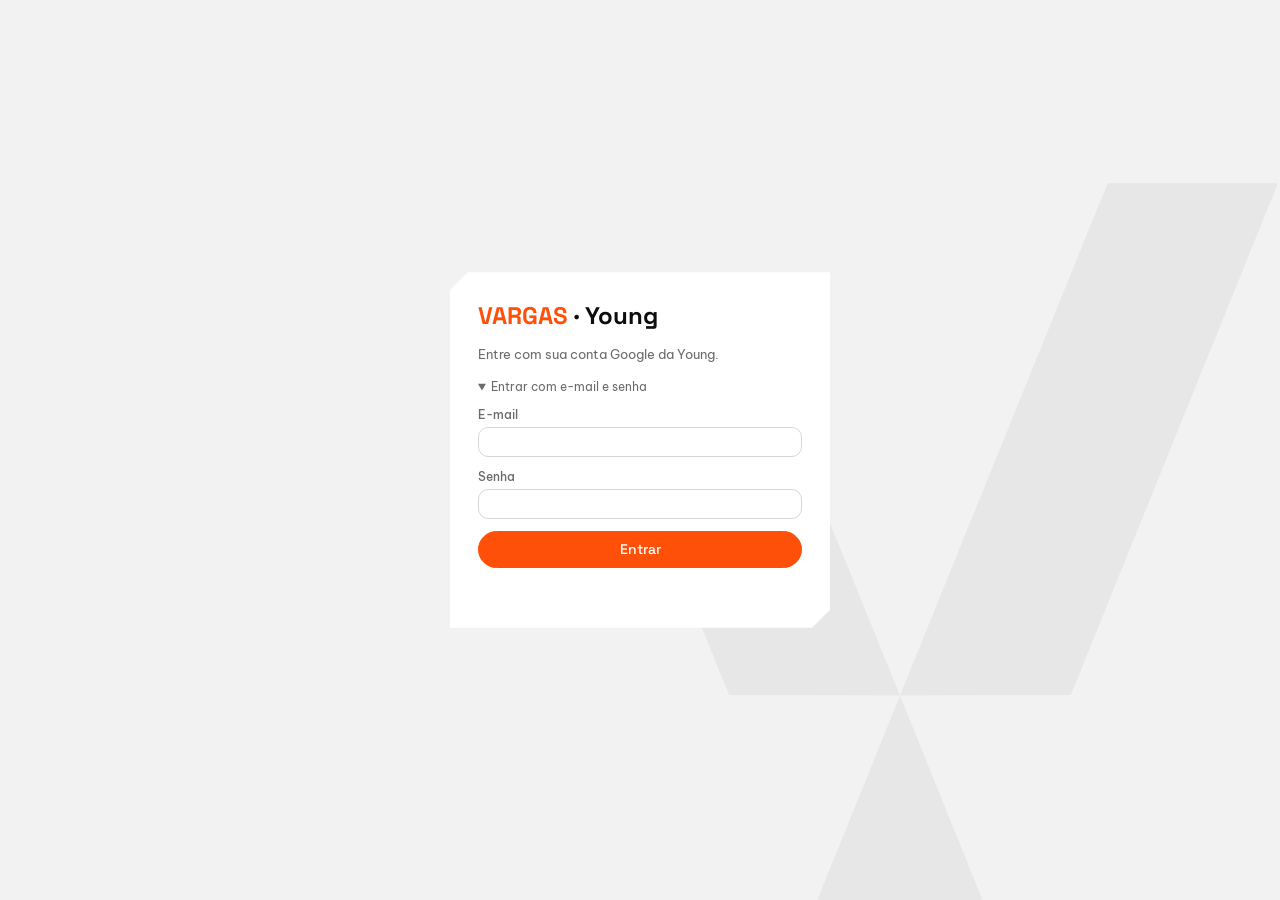
==== commit 7eb6ccee: "Publicação 2026-11-06 10:52" ====
--- a/index.html
+++ b/index.html
@@ -10,8 +10,8 @@
 <link rel="preconnect" href="https://fonts.gstatic.com" crossorigin>
 <link rel="stylesheet" href="https://fonts.googleapis.com/css2?family=Space+Grotesk:wght@400;500;600;700&family=Be+Vietnam+Pro:wght@400;500;600&family=JetBrains+Mono:wght@400;500;700&display=swap"> 
-  <script type="module" crossorigin src="/assets/index-CveZU96t.js"></script>
-  <link rel="stylesheet" crossorigin href="/assets/index-B8WNHAU9.css">
+  <script type="module" crossorigin src="/assets/index-Dx50TfMK.js"></script>
+  <link rel="stylesheet" crossorigin href="/assets/index-B3mq5Dle.css">
 </head>
 <body>
 <div id="tela-login" class="login" hidden>
@@ -200,7 +200,7 @@
   <!-- ORÇAMENTOS -->
   <section class="view" id="view-orcamentos" hidden>
     <div class="dash-head"><div><h1>Orçamentos</h1><p>Cotações, pedidos e pagamentos de materiais e serviços. Substitui a planilha "Orçamentos | Marketing".</p></div>
-      <div class="dash-acoes"><div class="seg" id="orc-modo" role="group"><button type="button" data-m="tabela">Tabela</button><button type="button" data-m="cotacoes">Comparar cotações</button><button type="button" data-m="fornecedores">Fornecedores</button><button type="button" data-m="prelanc">Pré-lançamento</button></div><button class="btn primary" id="orc-novo" type="button">+ Novo orçamento</button></div></div>
+      <div class="dash-acoes"><div class="seg" id="orc-modo" role="group"><button type="button" data-m="tabela">Tabela</button><button type="button" data-m="cotacoes">Comparar cotações</button><button type="button" data-m="fornecedores">Fornecedores</button><button type="button" data-m="prelanc">Pré-lançamento</button><button type="button" data-m="pagamentos">Pagamentos (Sienge)</button></div><button class="btn primary" id="orc-novo" type="button">+ Novo orçamento</button></div></div>
     <div class="kpis" id="orc-kpis"></div>
     <div class="filters">
       <div class="field">Empresa<div class="ms" id="orc-emp"></div></div>
@@ -213,6 +213,10 @@
     <p class="nota" id="orc-status"></p>
     <div id="orc-tabela"><div class="sheet"><div class="sheet-scroll" style="min-height:0;max-height:72vh"><table class="planilha" id="orc-tab"><tbody></tbody></table></div></div></div>
     <div id="orc-cot" hidden></div>
+    <div id="orc-pags" hidden>
+      <p class="nota" id="pags-status">Pagamentos de marketing (plano "Publicidade e Propaganda") lançados no sistema de pagamentos e no Sienge. Quando o fornecedor e o valor batem com um orçamento, aparece a sugestão para marcar como pago com a data do pagamento.</p>
+      <div class="sheet"><div class="sheet-scroll" style="min-height:0"><table class="plano" id="pags-tab"></table></div></div>
+    </div>
     <div id="orc-pl" hidden>
       <div class="card pl-proj" id="pl-proj"></div>
       <div class="kpis" id="pl-kpis"></div>
@@ -251,27 +255,53 @@
   <!-- CONFIGURAÇÕES -->
   <section class="view" id="view-config" hidden>
     <div class="dash-head"><div><h1>Configurações</h1><p>Tudo aqui é salvo na hora e vale para o app todo.</p></div></div>
-    <div class="cfg-abas" id="cfg-abas"><button type="button" data-a="emp">Empreendimentos</button><button type="button" data-a="etapas">Etapas e status</button><button type="button" data-a="usu">Usuários</button><button type="button" data-a="papeis">Funções e permissões</button><button type="button" data-a="equipes">Equipes</button><button type="button" data-a="regras">Metas e regras</button><button type="button" data-a="avisos" data-admin>Avisos</button><button type="button" data-a="formdem">Formulário de demandas</button><button type="button" data-a="vargas" data-admin>VARGAS</button><button type="button" data-a="aparencia" data-admin>Aparência e voz</button><button type="button" data-a="integ" data-admin>Integrações</button><button type="button" data-a="listas">Listas e colunas</button><button type="button" data-a="canais">Categorias e canais</button></div>
+    <nav class="cfg-abas" id="cfg-abas" aria-label="Seções das configurações">
+      <label class="cfg-busca"><svg viewBox="0 0 24 24" aria-hidden="true"><circle cx="11" cy="11" r="7"/><path d="m20 20-3.5-3.5"/></svg><input type="search" id="cfg-busca" placeholder="Buscar configuração" autocomplete="off" aria-label="Buscar configuração"></label>
+      <div class="cfg-grupo"><span class="cfg-grupo-t">Organização</span>
+        <button type="button" data-a="emp"><svg class="cfg-ic" viewBox="0 0 24 24" aria-hidden="true"><path d="M3 21h18M5 21V7l7-4 7 4v14M9 21v-6h6v6"/></svg><span>Empreendimentos</span></button>
+        <button type="button" data-a="equipes"><svg class="cfg-ic" viewBox="0 0 24 24" aria-hidden="true"><circle cx="9" cy="8" r="3.5"/><path d="M2.5 20a6.5 6.5 0 0 1 13 0M16 4.5a3.5 3.5 0 0 1 0 7M21.5 20a6.5 6.5 0 0 0-4-6"/></svg><span>Equipes</span></button>
+        <button type="button" data-a="usu"><svg class="cfg-ic" viewBox="0 0 24 24" aria-hidden="true"><circle cx="12" cy="8" r="4"/><path d="M4 21a8 8 0 0 1 16 0"/></svg><span>Usuários</span></button>
+        <button type="button" data-a="papeis"><svg class="cfg-ic" viewBox="0 0 24 24" aria-hidden="true"><path d="M12 3 4 6v6c0 4.5 3.4 8.3 8 9 4.6-.7 8-4.5 8-9V6z"/><path d="m9 12 2 2 4-4"/></svg><span>Funções e permissões</span></button>
+      </div>
+      <div class="cfg-grupo"><span class="cfg-grupo-t">Conteúdo e listas</span>
+        <button type="button" data-a="etapas"><svg class="cfg-ic" viewBox="0 0 24 24" aria-hidden="true"><rect x="3" y="4" width="5" height="16" rx="1.5"/><rect x="10" y="4" width="5" height="11" rx="1.5"/><rect x="17" y="4" width="4" height="7" rx="1.5"/></svg><span>Etapas e status</span></button>
+        <button type="button" data-a="listas"><svg class="cfg-ic" viewBox="0 0 24 24" aria-hidden="true"><path d="M8 6h13M8 12h13M8 18h13"/><path d="M3.5 6h.01M3.5 12h.01M3.5 18h.01" stroke-width="3"/></svg><span>Listas e colunas</span></button>
+        <button type="button" data-a="canais"><svg class="cfg-ic" viewBox="0 0 24 24" aria-hidden="true"><path d="M4 7h10M4 12h16M4 17h7"/></svg><span>Categorias e canais</span></button>
+        <button type="button" data-a="fontes"><svg class="cfg-ic" viewBox="0 0 24 24" aria-hidden="true"><path d="M3 11v2a1 1 0 0 0 1 1h3l5 4V6L7 10H4a1 1 0 0 0-1 1zM16 9a4 4 0 0 1 0 6"/></svg><span>Fontes de anúncio</span></button>
+        <button type="button" data-a="formdem"><svg class="cfg-ic" viewBox="0 0 24 24" aria-hidden="true"><rect x="4" y="3" width="16" height="18" rx="2"/><path d="M8 8h8M8 12h8M8 16h5"/></svg><span>Formulário de demandas</span></button>
+      </div>
+      <div class="cfg-grupo"><span class="cfg-grupo-t">Regras e avisos</span>
+        <button type="button" data-a="regras"><svg class="cfg-ic" viewBox="0 0 24 24" aria-hidden="true"><circle cx="12" cy="12" r="9"/><circle cx="12" cy="12" r="5"/><circle cx="12" cy="12" r="1"/></svg><span>Metas e regras</span></button>
+        <button type="button" data-a="avisos" data-admin><svg class="cfg-ic" viewBox="0 0 24 24" aria-hidden="true"><path d="M6 9a6 6 0 1 1 12 0c0 6 2.5 7.5 2.5 7.5h-17S6 15 6 9z"/><path d="M10 20a2 2 0 0 0 4 0"/></svg><span>Avisos</span></button>
+      </div>
+      <div class="cfg-grupo"><span class="cfg-grupo-t">Sistema</span>
+        <button type="button" data-a="vargas" data-admin><svg class="cfg-ic" viewBox="0 0 24 24" aria-hidden="true"><circle cx="12" cy="12" r="3.5"/><circle cx="12" cy="12" r="8.5" stroke-dasharray="3 3"/></svg><span>VARGAS</span></button>
+        <button type="button" data-a="aparencia" data-admin><svg class="cfg-ic" viewBox="0 0 24 24" aria-hidden="true"><path d="M12 3a9 9 0 1 0 0 18c1 0 1.5-.6 1.5-1.4 0-.9-.7-1.3-.7-2.1 0-.8.6-1.5 1.5-1.5H17a4 4 0 0 0 4-4c0-5-4-9-9-9z"/><circle cx="7.5" cy="11" r="1"/><circle cx="10.5" cy="7.5" r="1"/><circle cx="15" cy="8" r="1"/></svg><span>Aparência e voz</span></button>
+        <button type="button" data-a="integ" data-admin><svg class="cfg-ic" viewBox="0 0 24 24" aria-hidden="true"><path d="M9 7V3M15 7V3M7 7h10v4a5 5 0 0 1-10 0zM12 16v5"/></svg><span>Integrações</span></button>
+      </div>
+    </nav>
     <div class="card cfg-corpo" id="cfg-corpo"></div>
   </section>
 
   <!-- CAMPANHAS -->
   <section class="view" id="view-campanhas" hidden>
-    <div class="dash-head"><div><h1>Campanhas e criativos</h1><p>Direto da Meta, por anúncio.</p></div></div>
-    <div class="sec-title">Campanhas e criativos · direto da Meta</div>
+    <div class="dash-head"><div><h1>Campanhas e criativos</h1><p>Meta e Google Ads direto das plataformas; outras fontes (Spotify…) lançadas aqui.</p></div><button class="btn" type="button" id="c-outra">+ Anúncio de outra fonte</button></div>
+    <div class="sec-title">Campanhas e criativos</div>
     <div class="filters">
-      <label class="field">Período<select id="c-per"><option value="mes">Mês atual</option><option value="mesant">Mês anterior</option><option value="7">Últimos 7 dias</option><option value="30">Últimos 30 dias</option><option value="90">Últimos 90 dias</option><option value="custom">Personalizado</option></select></label>
+      <label class="field">Período<select id="c-per"><option value="mes">Mês atual</option><option value="mesant">Mês anterior</option><option value="7">Últimos 7 dias</option><option value="30">Últimos 30 dias</option><option value="90">Últimos 90 dias</option><option value="365">Últimos 12 meses</option><option value="custom">Personalizado</option></select></label>
       <label class="field" id="c-de-box" hidden>De<input type="date" id="c-de"></label>
       <label class="field" id="c-ate-box" hidden>Até<input type="date" id="c-ate"></label>
+      <div class="field">Fonte<div class="ms" id="c-fonte"></div></div>
       <div class="field">Objetivo<div class="ms" id="c-obj"></div></div>
       <div class="field">Empreendimento<div class="ms" id="c-conta"></div></div>
       <label class="field" style="flex:1 1 200px">Buscar criativo, campanha ou conjunto<input type="search" autocomplete="off" id="c-busca" placeholder="ex.: Parcela, Reel, CAY"></label>
       <label class="chk"><input type="checkbox" id="c-melhor">Só o melhor CPR de cada empreendimento e objetivo</label>
       <label class="chk"><input type="checkbox" id="c-ativos">Só anúncios ativos</label>
+      <label class="chk"><input type="checkbox" id="c-problema">Só com problema no diagnóstico</label>
     </div>
     <p class="nota" id="c-status"></p>
     <div class="sheet"><div class="sheet-scroll" style="min-height:0;max-height:720px"><table class="plano" id="ind-campanhas"></table></div></div>
-    <p class="nota">Clique no título da coluna para ordenar e no criativo (ou na miniatura) para abrir o anúncio. Resultado: Conversas = conversas iniciadas; Alcance = pessoas alcançadas (CPR por mil); Tráfego = cliques no link; Cadastros = leads. "Melhor CPR" = menor custo por resultado de cada empreendimento e objetivo no filtro.</p>
+    <p class="nota">Clique no título da coluna para ordenar e no criativo (ou na miniatura) para abrir o anúncio. Resultado: Conversas = conversas iniciadas; Alcance = pessoas alcançadas (CPR por mil); Tráfego = cliques no link; Cadastros = leads; Google Ads = conversões. Métricas do curso: CPM, CTR de link, Gancho = visualizações de 3 s ÷ impressões (só vídeo), Frequência (acima de 4 em captação = público gasto), Conversão = resultado ÷ cliques no link. Reservas = leads do anúncio no Pingolead que chegaram à ficha assinada. "Melhor CPR" = menor custo por resultado de cada empreendimento e objetivo no filtro. Clique num anúncio de outra fonte para editar.</p>
   </section>
 
   <!-- INDICADORES -->
@@ -294,41 +324,70 @@
     
   </section>
 
-  <!-- VARGAS -->
+  <!-- VARGAS: uma tela só para todos os motores (o roteador escolhe Gemini ou Claude e o esforço de cada pedido) -->
   <section class="view" id="view-vargas" hidden>
-    
-    <div class="vargas">
-      <div class="v-head">
-        <div class="v-title"><b>VARGAS</b><small>Virtual Assistant for Research, Growth, Advertising and Strategy</small></div>
-        <div class="v-meta">Motor <em id="v-motor" class="v-motor" role="button" tabindex="0" title="Trocar o motor: Gemini (servidor) ou Claude (rodando neste PC)">Gemini</em> · fontes <em>banco · Meta · cronograma</em><span id="v-claude" class="v-claude" hidden></span><span id="v-clock"></span></div>
-      </div>
-      <div class="v-grid">
-        <div class="v-col side">
-          <div class="hud"><h4>Conexões</h4><ul id="v-con">
-            <li><span class="k"><span class="dot" id="c-db"></span>Banco de dados</span><span class="v" id="c-db-v">—</span></li>
-            <li><span class="k"><span class="dot off" id="c-meta"></span>Meta Ads</span><span class="v" id="c-meta-v">—</span></li>
-            <li><span class="k"><span class="dot off" id="c-cro"></span>Cronograma editorial</span><span class="v" id="c-cro-v">—</span></li>
-          </ul></div>
-          <div class="hud"><h4>Campanhas ativas · Meta · hoje</h4><ul id="v-camps"><li><span class="k">Carregando…</span></li></ul></div>
-          <div class="hud"><h4>Alertas de saldo</h4><ul id="v-alerts"></ul></div>
+    <div class="vargas vx vazio" id="vx">
+      <aside class="vx-lado" id="vx-lado" aria-label="Conversas do VARGAS">
+        <div class="vx-lado-topo">
+          <b>Conversas</b>
+          <button type="button" class="vx-ico" id="vx-recolher" title="Recolher a lista" aria-label="Recolher a lista de conversas"><svg viewBox="0 0 24 24" aria-hidden="true"><rect x="3" y="4" width="18" height="16" rx="3"/><path d="M9 4v16"/></svg></button>
         </div>
-        <div class="v-center">
-          <div class="orb-wrap"><canvas id="orb" aria-label="Indicador visual do VARGAS"></canvas><div class="v-log" id="v-log" aria-live="polite" hidden></div></div>
-          <div class="v-state" id="v-state">Em espera</div>
-          <div class="v-chat" id="v-chat" aria-live="polite"></div>
-          
-          <form class="v-input" id="v-form">
-            <textarea id="v-q" rows="1" placeholder="Pergunte ao VARGAS sobre campanhas, leads, vendas ou o cronograma…" title="Enter envia · Shift+Enter quebra a linha" autocomplete="off"></textarea>
-            <button class="mic" type="button" id="v-mic" aria-label="Falar com o VARGAS">●</button>
-            <button class="send" type="submit">ENVIAR</button>
-          </form>
-          <div style="margin-top:8px"><button class="v-btn" type="button" id="v-voz">VOZ: DESLIGADA</button> <select class="v-btn" id="v-vel" aria-label="Velocidade da voz" title="Velocidade da voz"><option value="1">1×</option><option value="1.15">1,15×</option><option value="1.3">1,3×</option><option value="1.5">1,5×</option><option value="1.75">1,75×</option></select></div>
+        <button type="button" class="vx-nova" id="vh-nova"><svg viewBox="0 0 24 24" aria-hidden="true"><path d="M12 5v14M5 12h14"/></svg>Nova conversa</button>
+        <label class="vx-busca"><svg viewBox="0 0 24 24" aria-hidden="true"><circle cx="11" cy="11" r="7"/><path d="m20 20-3.5-3.5"/></svg><input type="search" id="vh-busca" placeholder="Buscar conversas" autocomplete="off" aria-label="Buscar conversas"></label>
+        <div class="vh-lista" id="vh-lista"></div>
+        <details class="vx-rotinas" id="vx-rotinas" hidden><summary>Rotinas</summary><div class="vx-rot-lista" id="vx-rot-lista"></div></details>
+      </aside>
+      <div class="vx-main">
+        <header class="vx-topo">
+          <button type="button" class="vx-ico" id="vx-abrir-lado" title="Mostrar conversas" aria-label="Mostrar a lista de conversas"><svg viewBox="0 0 24 24" aria-hidden="true"><rect x="3" y="4" width="18" height="16" rx="3"/><path d="M9 4v16"/></svg></button>
+          <div class="vx-tit"><b id="vx-titulo">Nova conversa</b><span id="vx-sub"></span></div>
+          <div class="vx-acoes">
+            <span class="vx-lim" id="v-limites" hidden></span>
+            <button type="button" class="vx-ico" id="vx-painel-btn" aria-pressed="false" title="Painel ao vivo: conexões, campanhas e saldos" aria-label="Painel ao vivo"><svg viewBox="0 0 24 24" aria-hidden="true"><rect x="3" y="4" width="18" height="16" rx="3"/><path d="M15 4v16"/></svg></button>
+          </div>
+        </header>
+        <div class="vx-corpo">
+          <div class="vx-centro">
+            <div class="vx-hero">
+              <div class="vx-slot" id="vx-slot-hero" data-orb-limite>
+                <div class="vx-orb" id="vx-orb">
+                  <div class="orb-wrap"><canvas id="orb" aria-label="Indicador visual do VARGAS"></canvas><div class="v-log" id="v-log" aria-live="polite" hidden></div></div>
+                  <div class="v-state" id="v-state">Em espera</div>
+                </div>
+              </div>
+              <h2 class="vx-ola" id="vx-ola">Olá</h2>
+            </div>
+            <div class="v-chat" id="v-chat" aria-live="polite"></div>
+            <section class="vx-rotina" id="vx-rotina" hidden></section>
+            <form class="v-input vx-comp" id="v-form">
+              <textarea id="v-q" rows="1" placeholder="Pergunte ou peça qualquer coisa ao VARGAS" title="Enter envia · Shift+Enter quebra a linha" autocomplete="off"></textarea>
+              <div class="vx-barra" id="vx-barra">
+                <button class="vx-ico" type="button" id="v-mic" aria-label="Falar com o VARGAS" title="Falar"><svg viewBox="0 0 24 24" aria-hidden="true"><rect x="9" y="3" width="6" height="12" rx="3"/><path d="M5 11a7 7 0 0 0 14 0M12 18v3"/></svg></button>
+                <button class="vx-ico" type="button" id="v-voz" aria-pressed="false" title="Ler as respostas em voz alta"><svg viewBox="0 0 24 24" aria-hidden="true"><path d="M11 5 6 9H3v6h3l5 4z"/><path class="vx-onda" d="M15.5 8.5a5 5 0 0 1 0 7M18.5 5.5a9 9 0 0 1 0 13"/><path class="vx-mudo" d="m16 9 6 6M22 9l-6 6"/></svg></button>
+                <select id="v-vel" aria-label="Velocidade da voz" title="Velocidade da voz"><option value="1">1×</option><option value="1.15">1,15×</option><option value="1.3">1,3×</option><option value="1.5">1,5×</option><option value="1.75">1,75×</option></select>
+                <select id="vx-perm" title="O que o Claude pode fazer sem perguntar nesta conversa do Claude Code" aria-label="Permissão do Claude" hidden><option value="editar">Pode editar</option><option value="tudo">Liberar tudo</option></select>
+                <span class="vx-esp"></span>
+                <button type="button" class="vx-motor" id="vx-motor" aria-haspopup="menu" aria-expanded="false" title="Motor e esforço: automático (escolhe sozinho a cada pedido)">Automático</button>
+                <button class="vx-enviar" type="submit" id="vx-enviar" aria-label="Enviar"><svg viewBox="0 0 24 24" aria-hidden="true"><path d="M12 19V5M5 12l7-7 7 7"/></svg></button>
+              </div>
+            </form>
+            <p class="vx-aviso">O VARGAS recebe só números agregados. Nomes e e-mails de clientes nunca saem do banco.</p>
+          </div>
+          <aside class="vx-dir" id="vx-dir">
+            <div class="vx-slot" id="vx-slot-lado" data-orb-limite></div>
+            <div class="vx-painel" id="vx-painel" hidden>
+              <section class="hud"><h4>Conexões</h4><ul id="v-con">
+                <li><span class="k"><span class="dot" id="c-db"></span>Banco de dados</span><span class="v" id="c-db-v">—</span></li>
+                <li><span class="k"><span class="dot off" id="c-meta"></span>Meta Ads</span><span class="v" id="c-meta-v">—</span></li>
+                <li><span class="k"><span class="dot off" id="c-cro"></span>Cronograma editorial</span><span class="v" id="c-cro-v">—</span></li>
+              </ul></section>
+              <section class="hud"><h4>Hoje na Meta</h4><ul id="v-today"></ul></section>
+              <section class="hud"><h4>Campanhas ativas hoje</h4><ul id="v-camps"><li><span class="k">Carregando…</span></li></ul></section>
+              <section class="hud"><h4>Alertas de saldo</h4><ul id="v-alerts"></ul></section>
+            </div>
+          </aside>
         </div>
-        <div class="v-col side">
-          <div class="hud"><h4>Hoje · Meta</h4><ul id="v-today"></ul></div>
-        </div>
-      </div>
-      <div class="v-foot">O VARGAS recebe só números agregados. Nomes e e-mails de clientes nunca saem do banco.</div>
+      </div>
     </div>
   </section>
 </main>
--- a/assets/index-B3mq5Dle.css
+++ b/assets/index-B3mq5Dle.css
@@ -0,0 +1 @@
+[hidden]{display:none!important}:root{--bg: #f2f2f2;--surface: #ffffff;--surface-2: #f7f7f7;--line: #d7d7d9;--line-2: #e6e6e8;--ink: #0d0d0d;--ink-2: #323232;--muted: #6b6b6e;--accent: #fe5009;--accent-ink: #b83a06;--accent-soft: #fff1ea;--on-accent: #ffffff;--good: #0a7d0a;--warn: #a86b00;--crit: #c23232;--s1: #fe5009;--s2: #2a78d6;--s3: #1baf7a;--s4: #c98500;--s5: #d55181;--s6: #8a8a8d;--grid: #e8e8ea;--axis: #c9c9cc;--display: "Space Grotesk", system-ui, sans-serif;--text: "Be Vietnam Pro", system-ui, sans-serif;--mono: "JetBrains Mono", ui-monospace, Consolas, monospace;--r-btn: 5px;--r-panel: 10px;--v-bg: #f7f6f4;--v-panel: rgba(255,255,255,.92);--v-line: rgba(254,80,9,.35);--v-line-2: rgba(13,13,13,.1);--v-ink: #141414;--v-muted: #6b6b6e;--v-acc: #fe5009;--v-acc-2: #b83a06;--v-border: #d7d7d9;--v-grid: rgba(13,13,13,.04);--v-soft: rgba(13,13,13,.04);--v-input: #ffffff;--v-tick: rgba(13,13,13,.18);--v-ring: rgba(13,13,13,.3);--v-ring2: rgba(184,58,6,.55);--v-wave: rgba(255,255,255,.95);--v-dot: rgba(60,60,60,.7);color-scheme:light}@media (prefers-color-scheme: dark){:root:not([data-theme=light]){--bg: #0d0d0d;--surface: #1a1a1a;--surface-2: #151515;--line: #323232;--line-2: #262626;--ink: #f2f2f2;--ink-2: #d7d7d9;--muted: #9a9a9e;--accent: #fe5009;--accent-ink: #ff7a3d;--accent-soft: #2a160d;--on-accent: #ffffff;--good: #2fb52f;--warn: #e0a100;--crit: #ef5b5b;--s1: #fe5009;--s2: #3987e5;--s3: #199e70;--s4: #c98500;--s5: #d55181;--s6: #77777b;--grid: #262626;--axis: #3a3a3a;--v-bg: #050505;--v-panel: rgba(18,18,18,.85);--v-line: rgba(254,80,9,.28);--v-line-2: rgba(255,255,255,.08);--v-ink: #ecebea;--v-muted: #8c8a87;--v-acc: #fe5009;--v-acc-2: #ffb48a;--v-border: #1f1f1f;--v-grid: rgba(255,255,255,.025);--v-soft: rgba(255,255,255,.05);--v-input: rgba(0,0,0,.6);--v-tick: rgba(255,255,255,.14);--v-ring: rgba(255,255,255,.28);--v-ring2: rgba(255,180,138,.55);--v-wave: rgba(255,255,255,.8);--v-dot: rgba(255,255,255,.75);color-scheme:dark}}:root[data-theme=dark]{--bg: #0d0d0d;--surface: #1a1a1a;--surface-2: #151515;--line: #323232;--line-2: #262626;--ink: #f2f2f2;--ink-2: #d7d7d9;--muted: #9a9a9e;--accent: #fe5009;--accent-ink: #ff7a3d;--accent-soft: #2a160d;--on-accent: #ffffff;--good: #2fb52f;--warn: #e0a100;--crit: #ef5b5b;--s1: #fe5009;--s2: #3987e5;--s3: #199e70;--s4: #c98500;--s5: #d55181;--s6: #77777b;--grid: #262626;--axis: #3a3a3a;--v-bg: #050505;--v-panel: rgba(18,18,18,.85);--v-line: rgba(254,80,9,.28);--v-line-2: rgba(255,255,255,.08);--v-ink: #ecebea;--v-muted: #8c8a87;--v-acc: #fe5009;--v-acc-2: #ffb48a;--v-border: #1f1f1f;--v-grid: rgba(255,255,255,.025);--v-soft: rgba(255,255,255,.05);--v-input: rgba(0,0,0,.6);--v-tick: rgba(255,255,255,.14);--v-ring: rgba(255,255,255,.28);--v-ring2: rgba(255,180,138,.55);--v-wave: rgba(255,255,255,.8);--v-dot: rgba(255,255,255,.75);color-scheme:dark}*{box-sizing:border-box}html,body{height:100%}body{background:var(--bg);color:var(--ink);font:14px/1.45 var(--text);margin:0}button,input,select{font:inherit;color:inherit}.topbar{position:sticky;top:env(safe-area-inset-top,0px);z-index:20;background:var(--surface);border-bottom:1px solid var(--line)}.topbar-in{display:flex;align-items:center;gap:20px;padding:10px 20px;flex-wrap:wrap}.brand{display:flex;align-items:baseline;gap:8px;font-family:var(--display)}.brand b{font-size:20px;font-weight:700;color:var(--accent);letter-spacing:-.01em}.brand span{font-size:15px;font-weight:500;color:var(--ink-2)}.tabs{display:flex;gap:4px;background:var(--surface-2);border:1px solid var(--line-2);border-radius:8px;padding:3px}.tab{border:0;background:transparent;padding:7px 16px;border-radius:6px;cursor:pointer;font-family:var(--display);font-weight:500;color:var(--muted)}.tab[aria-selected=true]{background:var(--surface);color:var(--ink);box-shadow:0 0 0 1px var(--line)}.tab[data-tab=vargas][aria-selected=true]{background:#0d0d0d;color:#fe5009;box-shadow:none}.tab .vg{font-family:var(--mono);letter-spacing:.12em;font-weight:700}.topbar-right{margin-left:auto;display:flex;align-items:center;gap:14px;flex-wrap:wrap}.live{display:flex;align-items:center;gap:7px;font-size:12px;color:var(--muted);font-variant-numeric:tabular-nums}.live i{width:8px;height:8px;border-radius:50%;background:var(--good);box-shadow:0 0 0 0 var(--good);animation:pulse 2s infinite}@keyframes pulse{0%{box-shadow:0 0 #2fb52f80}70%{box-shadow:0 0 0 7px #2fb52f00}to{box-shadow:0 0 #2fb52f00}}.sample{font-size:11px;text-transform:uppercase;letter-spacing:.06em;padding:3px 8px;border-radius:999px;border:1px dashed var(--accent);color:var(--accent-ink)}.iconbtn{border:1px solid var(--line);background:var(--surface);border-radius:var(--r-btn);padding:6px 10px;cursor:pointer;color:var(--ink-2)}.avatar{width:30px;height:30px;border-radius:50%;background:var(--ink);color:var(--surface);display:grid;place-items:center;font:600 12px var(--display)}main{padding-block:18px 40px;padding-inline:20px}.view[hidden]{display:none!important}.btn{border:1px solid var(--line);background:var(--surface);border-radius:var(--r-btn);padding:7px 12px;cursor:pointer;font-family:var(--display);font-weight:500;color:var(--ink)}.btn:hover{border-color:var(--muted)}.btn.primary{background:var(--accent);border-color:var(--accent);color:var(--on-accent)}.btn.primary:hover{filter:brightness(1.06)}.field{display:flex;flex-direction:column;gap:3px;font-size:11px;color:var(--muted);text-transform:uppercase;letter-spacing:.05em;min-width:0}.field select,.field input{text-transform:none;letter-spacing:0;font-size:13px;padding:6px 8px;border:1px solid var(--line);border-radius:var(--r-btn);background:var(--surface);color:var(--ink);min-width:140px}.tbl-bar{display:flex;flex-wrap:wrap;gap:10px;align-items:center;margin-bottom:12px}.search{flex:1 1 240px;display:flex;align-items:center;gap:8px;border:1px solid var(--line);background:var(--surface);border-radius:var(--r-btn);padding:0 10px;min-width:0}.search input{border:0;outline:0;background:transparent;padding:8px 0;width:100%}.chips{display:flex;gap:6px;flex-wrap:wrap}.chip{border:1px solid var(--line);background:var(--surface);border-radius:999px;padding:5px 11px;font-size:12.5px;cursor:pointer;color:var(--ink-2)}.chip[aria-pressed=true]{border-color:var(--accent);background:var(--accent-soft);color:var(--accent-ink);font-weight:600}.sheet{border:1px solid var(--line);border-radius:var(--r-panel);background:var(--surface);overflow:hidden}.sheet-scroll{overflow:auto;max-height:calc(100vh - 230px);min-height:360px}table.grid{border-collapse:separate;border-spacing:0;font-size:12.5px;font-variant-numeric:tabular-nums;width:max-content;min-width:100%}.grid th,.grid td{border-bottom:1px solid var(--line-2);border-right:1px solid var(--line-2);padding:5px 9px;white-space:nowrap;text-align:left}.grid thead th{position:sticky;z-index:3;background:var(--surface-2);color:var(--ink-2);font-weight:600;font-family:var(--display)}.grid thead tr.h1 th{top:0;cursor:pointer;-webkit-user-select:none;user-select:none}.grid thead tr.h2 th{top:30px;padding:3px 4px}.grid thead tr.h2 input{width:100%;min-width:70px;border:1px solid var(--line);border-radius:4px;background:var(--surface);padding:3px 6px;font-size:12px}.grid th.num,.grid td.num{text-align:right}.grid td.first,.grid th.first{position:sticky;left:0;background:var(--surface);z-index:2}.grid thead th.first{z-index:4;background:var(--surface-2)}.grid tbody tr:hover td{background:var(--accent-soft)}.grid tbody tr.today td{background:color-mix(in srgb,var(--accent-soft) 60%,transparent)}.grid tfoot td{position:sticky;bottom:0;background:var(--surface-2);font-weight:600;border-top:1px solid var(--line)}.sort{color:var(--accent);margin-left:4px}.origem{display:inline-block;font-size:11px;padding:1px 7px;border-radius:999px;border:1px solid var(--line);color:var(--muted)}.origem.meta{border-color:var(--s2);color:var(--s2)}.origem.google{border-color:var(--s3);color:var(--s3)}.origem.pingo{border-color:var(--s4);color:var(--s4)}.origem.manual{border-color:var(--accent);color:var(--accent-ink)}.origem.sienge{border-color:var(--s5);color:var(--s5)}.sheet-foot{display:flex;justify-content:space-between;align-items:center;gap:10px;padding:8px 12px;border-top:1px solid var(--line);font-size:12.5px;color:var(--muted);flex-wrap:wrap}.pager{display:flex;gap:6px;align-items:center}.drawer{position:fixed;top:0;right:0;bottom:0;left:0;z-index:50;display:flex;justify-content:flex-end;background:#00000059}.drawer[hidden]{display:none}.drawer-panel{width:min(420px,100%);height:100%;background:var(--surface);border-left:1px solid var(--line);padding:20px;display:flex;flex-direction:column;gap:14px;overflow:auto;padding-top:calc(20px + env(safe-area-inset-top,0px))}.drawer-panel h2{font:600 20px var(--display);margin:0}.drawer-panel .field select,.drawer-panel .field input{width:100%}.drawer-actions{display:flex;gap:8px;justify-content:flex-end;margin-top:auto}.dash-head{display:flex;align-items:flex-end;justify-content:space-between;gap:16px;flex-wrap:wrap;margin-bottom:14px}.dash-head h1{font:700 26px/1.1 var(--display);margin:0;letter-spacing:-.01em}.dash-head p{margin:4px 0 0;color:var(--muted);font-size:13px}.filters{display:flex;flex-wrap:wrap;gap:10px;padding:12px;background:var(--surface);border:1px solid var(--line);border-radius:var(--r-panel);margin-bottom:14px}.sec-title{font:600 13px var(--display);text-transform:uppercase;letter-spacing:.08em;color:var(--muted);margin:22px 0 10px;display:flex;align-items:center;gap:10px}.sec-title:after{content:"";height:1px;background:var(--line);flex:1}.kpis{display:grid;grid-template-columns:repeat(auto-fill,minmax(150px,1fr));gap:1px;background:var(--line);border:1px solid var(--line);border-radius:var(--r-panel);overflow:hidden}.kpi{background:var(--surface);padding:12px 14px;min-width:0}.kpi .n{font-size:12px;color:var(--muted)}.kpi .v{font:600 22px/1.2 var(--display);margin-top:3px;font-variant-numeric:tabular-nums;white-space:nowrap;overflow:hidden;text-overflow:ellipsis}.kpi .d{font-size:11.5px;margin-top:2px;color:var(--muted)}.kpi .d.up{color:var(--good)}.kpi .d.down{color:var(--crit)}.kpi.hl .v{color:var(--accent-ink)}.cards{display:grid;grid-template-columns:repeat(12,minmax(0,1fr));gap:12px}.card{background:var(--surface);border:1px solid var(--line);border-radius:var(--r-panel);padding:14px;min-width:0;display:flex;flex-direction:column}.card h3{margin:0 0 2px;font:600 14px var(--display)}.card .sub{margin:0 0 10px;font-size:12px;color:var(--muted)}.c4{grid-column:span 4}.c6{grid-column:span 6}.c8{grid-column:span 8}.c12{grid-column:span 12}.c3{grid-column:span 3}.chart{position:relative;height:260px}.chart.sm{height:220px}.tablebox{overflow:auto;max-height:300px}.tablebox.tall{max-height:380px}table.mini{border-collapse:collapse;width:100%;font-size:12.5px;font-variant-numeric:tabular-nums}.mini th,.mini td{padding:6px 8px;border-bottom:1px solid var(--line-2);text-align:left;white-space:nowrap}.mini th{position:sticky;top:0;background:var(--surface);color:var(--muted);font-weight:600;font-size:11.5px;text-transform:uppercase;letter-spacing:.04em}.mini td.num,.mini th.num{text-align:right}.mini tfoot td{font-weight:600;border-top:1px solid var(--axis);border-bottom:0}.bar-cell{position:relative}.bar-cell span.b{position:absolute;left:0;top:4px;bottom:4px;background:var(--accent-soft);border-radius:3px;z-index:0}.bar-cell span.t{position:relative;z-index:1}.pill{font-size:11px;padding:1px 7px;border-radius:999px;border:1px solid var(--line)}.pill.int{border-color:var(--s1);color:var(--accent-ink)}.pill.ext{border-color:var(--s6);color:var(--muted)}.vargas{background:var(--v-bg);color:var(--v-ink);border-radius:14px;border:1px solid var(--v-border);overflow:hidden;position:relative}.vargas:before{content:"";position:absolute;top:0;right:0;bottom:0;left:0;pointer-events:none;background-image:linear-gradient(var(--v-grid) 1px,transparent 1px),linear-gradient(90deg,var(--v-grid) 1px,transparent 1px);background-size:32px 32px}.v-head{position:relative;display:flex;justify-content:space-between;align-items:flex-end;gap:12px;padding:18px 22px 10px;border-bottom:1px solid var(--v-line-2);flex-wrap:wrap}.v-title{font-family:var(--mono)}.v-title b{display:block;font-size:28px;letter-spacing:.42em;color:var(--v-acc);font-weight:700}.v-title small{display:block;font-size:10.5px;letter-spacing:.18em;color:var(--v-muted);text-transform:uppercase;margin-top:4px}.v-meta{font:11px var(--mono);color:var(--v-muted);letter-spacing:.08em;text-align:right;text-transform:uppercase}.v-meta em{color:var(--v-acc-2);font-style:normal}.v-grid{position:relative;display:grid;grid-template-columns:270px minmax(0,1fr) 270px;gap:16px;padding:16px}.v-col{display:flex;flex-direction:column;gap:14px;min-width:0}.hud{background:var(--v-panel);border:1px solid var(--v-line-2);border-radius:4px;padding:12px;position:relative;clip-path:polygon(10px 0,100% 0,100% calc(100% - 10px),calc(100% - 10px) 100%,0 100%,0 10px)}.hud:before{content:"";position:absolute;left:0;top:0;width:26px;height:2px;background:var(--v-acc)}.hud h4{margin:0 0 10px;font:600 10.5px var(--mono);letter-spacing:.2em;text-transform:uppercase;color:var(--v-muted)}.hud ul{list-style:none;margin:0;padding:0;display:flex;flex-direction:column;gap:8px}.hud li{font-size:12.5px;display:flex;justify-content:space-between;gap:8px;align-items:baseline}.hud li .k{color:var(--v-ink);min-width:0;overflow:hidden;text-overflow:ellipsis;white-space:nowrap}.hud li .v{font-family:var(--mono);font-size:11.5px;color:var(--v-acc-2);white-space:nowrap}.dot{display:inline-block;width:7px;height:7px;border-radius:50%;background:#2fb52f;margin-right:7px;box-shadow:0 0 8px #2fb52f}.dot.warn{background:#e0a100;box-shadow:0 0 8px #e0a100}.v-center{display:flex;flex-direction:column;align-items:center;min-width:0}.orb-wrap{position:relative;width:min(340px,80vw);aspect-ratio:1;max-width:100%}#orb{position:absolute;left:50%;top:50%;transform:translate(-50%,-50%);width:100%;height:100%;display:block;pointer-events:none;z-index:5}.v-state{font:600 11px var(--mono);letter-spacing:.3em;text-transform:uppercase;color:var(--v-acc-2);margin-top:-6px;height:16px}.v-chat{width:100%;max-width:720px;margin-top:10px;display:flex;flex-direction:column;gap:10px;max-height:360px;overflow:auto;padding-right:4px}.msg{font-size:14px;line-height:1.55}.msg.user{align-self:flex-end;max-width:80%;background:var(--v-soft);border:1px solid var(--v-line-2);padding:8px 12px;border-radius:10px 10px 2px}.msg.ai{align-self:stretch;border-left:2px solid var(--v-acc);padding:2px 0 2px 12px}.msg.ai .who{font:700 10.5px var(--mono);letter-spacing:.25em;color:var(--v-acc);margin-bottom:4px}.tool{font:11.5px var(--mono);color:var(--v-muted);margin:2px 0}.tool b{color:var(--v-acc-2);font-weight:500}.tool.done:after{content:" ✓";color:#2fb52f}.msg.ai table{border-collapse:collapse;margin:8px 0;font-size:12.5px;font-variant-numeric:tabular-nums;width:100%}.msg.ai th,.msg.ai td{border-bottom:1px solid var(--v-line-2);padding:5px 8px;text-align:left;white-space:nowrap}.msg.ai th{color:var(--v-muted);font:600 10.5px var(--mono);letter-spacing:.1em;text-transform:uppercase}.msg.ai td.num,.msg.ai th.num{text-align:right}.rep{border:1px solid var(--v-line);border-radius:4px;padding:10px 12px;margin-top:8px;background:#fe50090d}.rep-h{display:flex;justify-content:space-between;align-items:center;gap:8px;font:600 12px var(--mono);letter-spacing:.08em;color:var(--v-acc-2);text-transform:uppercase}.v-btn{border:1px solid var(--v-line);background:transparent;color:var(--v-ink);border-radius:3px;padding:5px 10px;cursor:pointer;font:500 11.5px var(--mono);letter-spacing:.06em}.v-btn:hover{border-color:var(--v-acc);color:var(--v-acc-2)}.v-sugs{display:flex;flex-wrap:wrap;gap:8px;justify-content:center;margin-top:12px;width:100%;max-width:760px}.v-sug{border:1px solid var(--v-line-2);background:var(--v-soft);color:var(--v-ink);border-radius:999px;padding:6px 12px;cursor:pointer;font-size:12.5px}.v-sug:hover{border-color:var(--v-acc)}.v-input{width:100%;max-width:720px;display:flex;gap:8px;margin-top:12px;align-items:center;border:1px solid var(--v-line);background:var(--v-input);border-radius:6px;padding:6px 6px 6px 14px}.v-input input{flex:1;min-width:0;border:0;outline:0;background:transparent;color:var(--v-ink);font-size:14px;padding:6px 0}.v-input input::placeholder{color:var(--v-muted)}.mic{width:38px;height:38px;border-radius:50%;border:1px solid var(--v-acc);background:#fe50091f;color:var(--v-acc);cursor:pointer;display:grid;place-items:center;flex:none}.send{border:0;background:var(--v-acc);color:#fff;border-radius:4px;padding:9px 14px;cursor:pointer;font:600 12px var(--mono);letter-spacing:.1em}.v-foot{position:relative;padding:0 22px 16px;font:10.5px var(--mono);color:var(--v-muted);letter-spacing:.08em}.toast{position:fixed;left:50%;bottom:calc(22px + env(safe-area-inset-bottom,0px));transform:translate(-50%);background:var(--ink);color:var(--surface);padding:9px 16px;border-radius:6px;font-size:13px;z-index:80;max-width:calc(100% - 32px)}.toast[hidden]{display:none}@media (max-width: 1100px){.v-grid{grid-template-columns:1fr}.v-col.side{display:grid;grid-template-columns:repeat(auto-fit,minmax(240px,1fr))}.c4,.c3{grid-column:span 6}.c8{grid-column:span 12}}@media (max-width: 720px){.topbar-in,main{padding-inline:16px}.c4,.c6,.c8,.c3{grid-column:span 12}.field select,.field input{min-width:0;width:100%}.filters .field{flex:1 1 140px}.topbar-right{margin-left:0}.sheet-scroll{max-height:70vh}}@media (prefers-reduced-motion: reduce){.live i{animation:none}}html,body{min-height:100%}.login{min-height:100vh;display:grid;place-items:center;padding:24px 16px;background:var(--bg)}.login form{width:min(380px,100%);background:var(--surface);border:1px solid var(--line);border-radius:var(--r-panel);padding:28px;display:flex;flex-direction:column;gap:14px}.login h1{margin:0;font:700 24px var(--display)}.login h1 b{color:var(--accent)}.login p{margin:0;color:var(--muted);font-size:13px}.login .field input{width:100%}.login .erro{color:var(--crit);font-size:13px;min-height:18px}.carregando{padding:60px 20px;text-align:center;color:var(--muted)}.grid td.edit{cursor:text}.grid td.edit:hover{outline:1px dashed var(--accent);outline-offset:-2px}.grid td input.cell{width:100%;min-width:80px;border:1px solid var(--accent);border-radius:3px;padding:2px 4px;background:var(--surface)}.lnk{border:0;background:none;color:var(--crit);cursor:pointer;font-size:12px;padding:0}.plano-bar{display:flex;flex-wrap:wrap;gap:10px;align-items:flex-end;margin-bottom:14px}table.plano{border-collapse:separate;border-spacing:0;font-size:13px;font-variant-numeric:tabular-nums;width:max-content;min-width:100%}.plano th,.plano td{padding:7px 10px;border-bottom:1px solid var(--line-2);text-align:right;white-space:nowrap}.plano th:first-child,.plano td:first-child{text-align:left;position:sticky;left:0;background:var(--surface);z-index:1;font-weight:500}.plano thead th{background:var(--surface-2);color:var(--ink-2);font:600 12px var(--display);position:sticky;top:0;z-index:2}.plano thead th:first-child{z-index:3;background:var(--surface-2)}.plano td.meta{background:var(--accent-soft);font-weight:600}.plano td.meta.edit{cursor:text}.plano td.geral{font-weight:600}.plano td.ok{color:var(--good)}.plano td.nok{color:var(--crit)}.plano tr.sep td{border-top:2px solid var(--line)}.plano input.cell{width:90px;text-align:right;border:1px solid var(--accent);border-radius:3px;padding:2px 4px;background:var(--surface)}.nota{font-size:12px;color:var(--muted);margin-top:8px}.v-btn.on{border-color:var(--v-acc);color:var(--v-acc)}.msg.ai p{margin:0 0 6px}.msg.ai ul{margin:4px 0 8px;padding-left:18px}.dot.off{background:#777;box-shadow:none}.orb-fontes{position:absolute;top:0;right:0;bottom:0;left:0;pointer-events:none}.orb-fonte{position:absolute;left:50%;top:50%;font:500 9.5px/1.2 var(--mono);color:var(--v-acc-2);white-space:nowrap;letter-spacing:.04em;transform:translate(-50%,-50%) rotate(calc(var(--a) * 1deg)) translate(var(--r)) rotate(calc(var(--a) * -1deg));animation:orbita 5.5s linear forwards;opacity:0}.orb-fonte small{display:block;color:var(--v-muted);font-size:8.5px}@keyframes orbita{0%{opacity:0;transform:translate(-50%,-50%) rotate(calc(var(--a) * 1deg)) translate(var(--r)) rotate(calc(var(--a) * -1deg))}12%{opacity:.9}80%{opacity:.75}to{opacity:0;transform:translate(-50%,-50%) rotate(calc((var(--a) + 70) * 1deg)) translate(var(--r)) rotate(calc((var(--a) + 70) * -1deg))}}@media (prefers-reduced-motion: reduce){.orb-fonte{animation-duration:4s}}.v-chat{max-height:none;overflow:visible;padding-right:0}.msg.ai{min-width:0;overflow-wrap:anywhere}.msg.ai table{table-layout:auto;width:100%}.msg.ai th,.msg.ai td{white-space:normal;overflow-wrap:anywhere}.vargas,.v-grid,.v-center{overflow:visible}.ms{position:relative;min-width:170px}.ms-btn{width:100%;text-align:left;text-transform:none;letter-spacing:0;font-size:13px;padding:6px 26px 6px 8px;border:1px solid var(--line);border-radius:var(--r-btn);background:var(--surface);color:var(--ink);cursor:pointer;position:relative;white-space:nowrap;overflow:hidden;text-overflow:ellipsis;max-width:240px}.ms-btn:after{content:"▾";position:absolute;right:8px;top:50%;transform:translateY(-50%);color:var(--muted)}.ms-btn.on{border-color:var(--accent);color:var(--accent-ink)}.ms-pop{position:absolute;z-index:30;top:calc(100% + 4px);left:0;min-width:240px;max-width:340px;background:var(--surface);border:1px solid var(--line);border-radius:var(--r-panel);box-shadow:0 8px 24px #0000002e;padding:8px;text-transform:none;letter-spacing:0}.ms-pop[hidden]{display:none}.ms-acoes{display:flex;gap:6px;margin-bottom:6px}.ms-acoes button{font-size:12px;padding:3px 8px;border:1px solid var(--line);border-radius:var(--r-btn);background:var(--surface-2);color:var(--ink-2);cursor:pointer}.ms-busca{width:100%;margin-bottom:6px;padding:5px 8px;border:1px solid var(--line);border-radius:var(--r-btn);background:var(--surface);font-size:12.5px}.ms-lista{max-height:260px;overflow:auto;display:flex;flex-direction:column;gap:2px}.ms-lista label{display:flex;gap:8px;align-items:center;font-size:13px;color:var(--ink);padding:4px 6px;border-radius:4px;cursor:pointer;text-transform:none;letter-spacing:0}.ms-lista label:hover{background:var(--accent-soft)}.ms-lista input{accent-color:var(--accent)}input[type=checkbox],.field input[type=checkbox]{-moz-appearance:none;appearance:none;-webkit-appearance:none;width:16px;height:16px;min-width:16px;margin:0;padding:0;flex:none;border:1.5px solid var(--line);border-radius:4px;background:var(--surface);display:inline-grid;place-content:center;cursor:pointer;transition:background .12s,border-color .12s}input[type=checkbox]:before{content:"";width:9px;height:9px;background:var(--on-accent);clip-path:polygon(14% 44%,0 65%,50% 100%,100% 16%,80% 0,43% 62%);transform:scale(0);transition:transform .12s}input[type=checkbox]:hover{border-color:var(--accent)}input[type=checkbox]:checked{background:var(--accent);border-color:var(--accent)}input[type=checkbox]:checked:before{transform:scale(1)}input[type=checkbox]:focus-visible{outline:2px solid var(--accent);outline-offset:2px}.ms-lista label:hover{background:var(--surface-2)}.chk{align-self:flex-end;display:inline-flex;align-items:center;gap:8px;border:1px solid var(--line);background:var(--surface);border-radius:999px;padding:6px 12px 6px 9px;font-size:12.5px;color:var(--ink-2);cursor:pointer;-webkit-user-select:none;user-select:none;transition:border-color .12s,background .12s,color .12s}.chk:hover{border-color:var(--accent)}.chk:has(:checked){border-color:var(--accent);background:var(--accent-soft);color:var(--accent-ink)}#cro-tab input.cell{width:100%;min-width:160px;text-align:left}#cro-tab td.edit{cursor:text}#cro-tab td.edit:hover{outline:1px dashed var(--accent);outline-offset:-2px}#cro-tab a,#dist-tab a{color:var(--accent-ink);text-decoration:none}#cro-tab a:hover{text-decoration:underline}#cro-tab select.cell{width:100%;min-width:170px;text-align:left;border:1px solid var(--accent);border-radius:3px;padding:2px 4px;background:var(--surface);color:var(--ink)}#cro-tab td.lista{cursor:pointer}.drawer-panel textarea{width:100%;font:inherit;font-size:13px;padding:6px 8px;border:1px solid var(--line);border-radius:var(--r-btn);background:var(--surface);color:var(--ink);resize:vertical}.dot-emp{display:inline-block;width:8px;height:8px;border-radius:50%;margin-right:6px;vertical-align:1px;flex:none}table.planilha{border-collapse:collapse;font-size:12.5px;width:max-content;min-width:100%}table.planilha th,table.planilha td{border:1px solid var(--line-2);padding:3px 8px;height:26px;white-space:nowrap;text-align:left;position:relative}table.planilha thead th{position:sticky;top:0;z-index:3;background:var(--surface-2);color:var(--ink-2);font-weight:600;cursor:pointer;-webkit-user-select:none;user-select:none}table.planilha td.rn,table.planilha th.rn{position:sticky;left:0;z-index:2;background:var(--surface-2);color:var(--muted);text-align:center;width:34px;min-width:34px;font-size:11px;cursor:default}table.planilha thead th.rn{z-index:4}table.planilha tbody tr:hover td:not(.rn){box-shadow:inset 0 0 0 9999px #7f7f7f0f}table.planilha td.edit{cursor:cell}table.planilha td.sel{outline:2px solid #1a73e8;outline-offset:-2px;z-index:1}table.planilha td.faixa{outline:1px dashed #1a73e8;outline-offset:-2px;background-image:linear-gradient(#1a73e826,#1a73e826)}table.planilha .alca{position:absolute;right:-4px;bottom:-4px;width:8px;height:8px;background:#1a73e8;border:1px solid #fff;cursor:crosshair;z-index:5}table.planilha td.lista{padding-right:20px}table.planilha td.lista .seta{position:absolute;right:5px;top:50%;transform:translateY(-50%);font-size:10px;opacity:.75;cursor:pointer}table.planilha td a{color:inherit;text-decoration:underline;text-underline-offset:2px}table.planilha td.acoes{white-space:nowrap}table.planilha select.cell,table.planilha input.cell{width:100%;min-width:150px;font-size:12.5px;border:0;outline:2px solid #1a73e8;background:var(--surface);color:var(--ink);padding:1px 3px}#view-vargas{position:relative}.v-visuais{position:absolute;top:0;right:0;bottom:0;left:0;pointer-events:none;z-index:6;overflow:hidden}.v-visual{position:absolute;top:var(--y);width:210px;padding:8px 10px;border:1px solid var(--v-line, rgba(254,80,9,.3));border-radius:6px;background:#0a0a0a8c;-webkit-backdrop-filter:blur(3px);backdrop-filter:blur(3px);opacity:0;animation:vvEntra .9s ease forwards,vvFlutua 7s ease-in-out .9s infinite alternate}.v-visual.esq{left:calc(50% - 400px)}.v-visual.dir{right:calc(50% - 400px)}.v-visual.sai{animation:vvSai .9s ease forwards}.v-visual img{width:100%;max-height:160px;object-fit:cover;border-radius:4px;display:block}.v-visual .vv-tit{font:600 10px/1.3 var(--mono, monospace);letter-spacing:.06em;color:var(--v-acc-2, #ffb48a);margin-bottom:6px;text-transform:uppercase;white-space:nowrap;overflow:hidden;text-overflow:ellipsis}@keyframes vvEntra{0%{opacity:0;transform:translateY(14px) scale(.96)}to{opacity:.62;transform:none}}@keyframes vvFlutua{0%{transform:translateY(0)}to{transform:translateY(-10px)}}@keyframes vvSai{to{opacity:0;transform:translateY(-16px)}}@media (max-width: 900px){.v-visual{width:150px}.v-visual.esq{left:2%}.v-visual.dir{right:2%}}:root[data-theme=light] .v-visual{background:#ffffffb3}.grid th,.grid td,.plano th,.plano td{border:1px solid var(--line-2)}table.grid td.sel,table.planilha td.sel{outline:2px solid #1a73e8;outline-offset:-2px}table.grid td.rng,table.planilha td.rng{background-image:linear-gradient(#1a73e824,#1a73e824)}table.grid td,table.planilha td{-webkit-user-select:none;user-select:none}#v-vel{padding:4px 6px}.mao-holo{cursor:zoom-in}.holo-zoom{position:fixed;top:0;right:0;bottom:0;left:0;z-index:100;background:#000000d1;display:flex;align-items:center;justify-content:center;padding:24px;cursor:zoom-out;animation:holoZoom .25s ease}@keyframes holoZoom{0%{opacity:0}to{opacity:1}}.holo-zoom figure{margin:0;max-width:min(92vw,1100px);max-height:92vh;display:flex;flex-direction:column;align-items:center;gap:10px}.holo-zoom img{max-width:100%;max-height:84vh;object-fit:contain;border-radius:6px;background:#111}.holo-zoom figcaption{color:#eee;font-size:14px;text-align:center}.baixar{position:absolute;top:8px;right:8px;z-index:6;border:1px solid var(--line);background:var(--surface);color:var(--ink-2);border-radius:6px;width:28px;height:26px;cursor:pointer;font-size:13px;line-height:1;opacity:.55}.baixar:hover{opacity:1;border-color:var(--accent);color:var(--accent)}.baixar-menu{position:absolute;top:38px;right:8px;z-index:20;background:var(--surface);border:1px solid var(--line);border-radius:8px;box-shadow:0 6px 20px #0000002e;display:flex;flex-direction:column;padding:4px;min-width:140px}.baixar-menu button{border:0;background:none;text-align:left;padding:7px 10px;border-radius:5px;cursor:pointer;color:var(--ink);font-size:13px}.baixar-menu button:hover{background:var(--accent-soft)}.per-mes{font-weight:400;font-size:11px;color:var(--muted);display:flex;flex-direction:column;gap:2px;margin-top:3px}.per-mes input{font-size:11px;padding:1px 3px;border:1px solid var(--line);border-radius:4px;background:var(--surface);color:var(--ink);width:112px}.v-log{position:absolute;right:calc(100% + 4px);top:6%;bottom:6%;width:min(160px,45%);overflow:hidden;z-index:3;pointer-events:none;font:10.5px/1.5 ui-monospace,Cascadia Mono,Consolas,monospace;color:color-mix(in srgb,var(--accent) 72%,#000);-webkit-mask-image:linear-gradient(to bottom,transparent,#000 25%,#000 90%,transparent);mask-image:linear-gradient(to bottom,transparent,#000 25%,#000 90%,transparent)}.v-log .in{position:absolute;left:0;right:0;bottom:0}.v-log .l{white-space:nowrap;overflow:hidden;text-overflow:ellipsis}.v-log .hd{color:var(--accent);margin-top:5px}.v-log .cmd{color:var(--accent)}.v-log .cmd:before{content:"$ ";opacity:.7}.v-log .ok{color:var(--accent);margin-top:5px}.v-log .err{color:#ff5a4a;margin-top:5px}.v-log.sai{animation:vlogOut 1s ease forwards}@keyframes vlogOut{to{opacity:0}}@media (max-width: 900px){.v-log{right:auto;left:0;width:60%}}.ctx-menu{position:fixed;z-index:200;min-width:200px;background:var(--surface);border:1px solid var(--line);border-radius:8px;box-shadow:0 8px 24px #00000040;padding:4px;display:flex;flex-direction:column}.ctx-menu button{border:0;background:none;text-align:left;padding:7px 10px;border-radius:5px;cursor:pointer;color:var(--ink);font-size:13px}.ctx-menu button:hover{background:var(--accent-soft)}.ctx-menu button.perigo{color:#d64545}.ctx-menu hr{border:0;border-top:1px solid var(--line);margin:4px 2px}#cro-tab tr.recem td{box-shadow:inset 0 0 0 9999px color-mix(in srgb,var(--accent) 18%,transparent);transition:box-shadow 1s}.v-arquivo{display:inline-flex;gap:6px;align-items:center;margin:6px 0;padding:6px 10px;border:1px solid var(--accent);border-radius:6px;color:var(--accent);text-decoration:none;font-size:13px}table.grid td.sel,table.planilha td.sel{outline:1.5px solid var(--accent);outline-offset:-1.5px}table.grid td.rng,table.planilha td.rng{background-image:linear-gradient(color-mix(in srgb,var(--accent) 10%,transparent),color-mix(in srgb,var(--accent) 10%,transparent))}table.grid td:has(>input.cell),table.planilha td:has(>input.cell){outline:1.5px solid var(--accent);outline-offset:-1.5px;background-image:none}table.planilha input.cell,table.grid input.cell,#cro-tab input.cell{border:0;outline:none;box-shadow:none;background:transparent;color:inherit;font:inherit;padding:0}input.cell:focus,select.cell:focus{outline:none}input.cell-lista{cursor:pointer;caret-color:transparent}.lista-cel{position:fixed;z-index:150;max-height:280px;overflow-y:auto;background:var(--surface);color:var(--ink);border:1px solid var(--line);border-radius:6px;box-shadow:0 8px 22px #00000038;padding:3px;display:flex;flex-direction:column;font-size:12.5px}.lista-cel button{border:0;background:none;color:inherit;text-align:left;padding:6px 10px;border-radius:4px;cursor:pointer;white-space:nowrap;font:inherit}.lista-cel button:hover,.lista-cel button.foco{background:color-mix(in srgb,var(--accent) 16%,transparent)}.lista-cel button.atual{color:var(--accent);font-weight:600}#app{--sw: 228px;display:grid;grid-template-columns:var(--sw) minmax(0,1fr);min-height:100vh;transition:grid-template-columns .22s ease}#app.menu-mini{--sw: 62px}.menu-lat{position:sticky;top:0;height:100vh;overflow:hidden auto;background:var(--surface);border-right:1px solid var(--line);padding:14px 10px 10px;display:flex;flex-direction:column;z-index:20}.menu-lat .brand{display:flex;align-items:center;gap:10px;padding:2px 6px 12px;white-space:nowrap}.menu-lat .brand>i{width:30px;height:30px;border-radius:8px;background:var(--accent);color:#fff;display:grid;place-items:center;font:700 15px var(--display);font-style:normal;flex:none}.menu-lat .brand .rot{display:flex;flex-direction:column;line-height:1.15}.menu-lat .brand b{font-size:16px}.menu-lat .brand .rot span{font-size:12px}.menu-lat .tabs{display:flex;flex-direction:column;gap:2px;background:none;border:0;border-radius:0;padding:0}.menu-lat .sec{font-size:11px;color:var(--muted);text-transform:uppercase;letter-spacing:.06em;padding:12px 10px 5px;white-space:nowrap}.menu-lat .tab{display:flex;align-items:center;gap:11px;width:100%;text-align:left;padding:8px 10px;border-radius:7px;color:var(--ink-2);white-space:nowrap;font-weight:500}.menu-lat .tab:hover{background:var(--surface-2)}.menu-lat .tab[aria-selected=true]{background:var(--accent-soft);color:var(--accent-ink);box-shadow:none;font-weight:600}.menu-lat .tab[data-tab=vargas][aria-selected=true]{background:#0d0d0d;color:#fe5009}svg.ic{width:18px;height:18px;fill:none;stroke:currentColor;stroke-width:1.8;stroke-linecap:round;stroke-linejoin:round;flex:none}.menu-rodape{margin-top:auto;border-top:1px solid var(--line-2);padding-top:10px;display:flex;flex-direction:column;gap:8px}.menu-user{display:flex;align-items:center;gap:8px;padding:0 4px}.menu-user .iconbtn{margin-left:auto}.menu-acoes{display:flex;align-items:center;justify-content:space-between;gap:6px}.seta-menu{width:28px;height:28px;border:0;border-radius:6px;background:none;color:var(--muted);display:grid;place-items:center;cursor:pointer;padding:0;opacity:.75;transition:transform .22s ease}.seta-menu:hover{color:var(--accent);background:var(--surface-2);opacity:1}#app.menu-mini .seta-menu{transform:rotate(180deg)}.tema-sel{display:flex;gap:2px;border:1px solid var(--line);border-radius:8px;padding:2px}.tema-sel button{width:28px;height:26px;border:0;border-radius:6px;background:none;color:var(--muted);display:grid;place-items:center;cursor:pointer}.tema-sel button:hover{color:var(--ink)}.tema-sel button.on{background:var(--surface-2);color:var(--accent)}.tema-sel svg.ic{width:15px;height:15px}#app.menu-mini .rot,#app.menu-mini .sec{display:none}#app.menu-mini .menu-lat .tab{justify-content:center;padding:9px 0}#app.menu-mini .menu-lat .brand{justify-content:center;padding-inline:0}#app.menu-mini .menu-acoes{flex-direction:column-reverse}#app.menu-mini .tema-sel{flex-direction:column}#app.menu-mini .menu-user{justify-content:center}#app>main{min-width:0}@media (max-width: 860px){#app,#app.menu-mini{grid-template-columns:1fr}.menu-lat{position:sticky;top:0;height:auto;flex-direction:row;align-items:center;overflow-x:auto;padding:8px;gap:6px;border-right:0;border-bottom:1px solid var(--line)}.menu-lat .tabs{flex-direction:row}.menu-lat .sec,.menu-lat .brand .rot,.seta-menu{display:none}.menu-lat .tab{width:auto}.menu-rodape{margin:0 0 0 auto;border:0;padding:0;flex-direction:row}}.dash-acoes{display:flex;gap:8px;align-items:center;flex-wrap:wrap;margin-left:auto}.dash-head{display:flex;align-items:flex-start;gap:12px;flex-wrap:wrap}.seg{display:inline-flex;border:1px solid var(--line);border-radius:7px;overflow:hidden;background:var(--surface)}.seg button{border:0;background:none;padding:7px 13px;cursor:pointer;color:var(--muted);font:inherit}.seg button.on{background:var(--ink);color:var(--surface);font-weight:600}table.planilha td.rn .ab{display:none;border:0;background:none;color:var(--muted);cursor:pointer;padding:2px}table.planilha tr:hover td.rn .ab{display:inline-grid;place-items:center}table.planilha tr:hover td.rn .n{display:none}table.planilha td.rn .ab:hover{color:var(--accent)}.kanban{display:grid;grid-auto-flow:column;grid-auto-columns:minmax(240px,1fr);gap:12px;overflow-x:auto;padding-bottom:10px;align-items:start}.kb-topo{margin-bottom:10px}.kb-col{background:var(--surface-2);border:1px solid var(--line);border-radius:10px;overflow:hidden;transition:background .15s,border-color .15s}.kb-col.alvo{background:color-mix(in srgb,var(--accent) 7%,var(--surface-2));border-color:color-mix(in srgb,var(--accent) 45%,var(--line))}.kb-col h3{margin:0;padding:9px 12px;font:600 13px var(--display);display:flex;justify-content:space-between;align-items:center}.kb-lista{min-height:110px;display:flex;flex-direction:column;gap:8px;padding:10px}.kb-card{background:var(--surface);border:1px solid var(--line);border-left:5px solid var(--c);border-radius:8px;padding:9px 10px;cursor:grab;touch-action:none;-webkit-user-select:none;user-select:none;transition:box-shadow .15s,transform .15s}.kb-card:hover{box-shadow:0 3px 10px #0000001a;transform:translateY(-1px)}.kb-card .t{font-weight:500;margin-bottom:6px}.kb-card .m{display:flex;justify-content:space-between;gap:6px;color:var(--muted);font-size:11.5px;align-items:center}.kb-card .emp{padding:0 6px;border-radius:4px;font-weight:600;font-size:11px}.vaga{border:2px dashed color-mix(in srgb,var(--accent) 55%,var(--line));border-radius:8px;background:color-mix(in srgb,var(--accent) 6%,transparent)}.fantasma{position:fixed;z-index:200;pointer-events:none;box-shadow:0 14px 34px #00000040;transform-origin:30% 30%;transition:transform .16s ease}.fantasma.voando{transition:transform .22s cubic-bezier(.2,.8,.2,1),left .22s cubic-bezier(.2,.8,.2,1),top .22s cubic-bezier(.2,.8,.2,1),box-shadow .22s;box-shadow:none}.cal-card{overflow:hidden}.cal-topo{display:flex;align-items:center;gap:8px;padding:10px 12px;border-bottom:1px solid var(--line)}.cal-topo b{font-family:var(--display);text-transform:capitalize}.cal{display:grid;grid-template-columns:repeat(7,minmax(0,1fr))}.cal .dsem{padding:8px;color:var(--muted);font-size:12px;border-bottom:1px solid var(--line)}.cal .dia{min-height:104px;border-right:1px solid var(--line-2);border-bottom:1px solid var(--line-2);padding:6px;min-width:0}.cal .dia:nth-child(7n){border-right:0}.cal .dia .n{font-size:12px;color:var(--muted);margin-bottom:4px}.cal .dia.fora{background:var(--surface-2)}.cal .dia.hoje .n{background:var(--accent);color:#fff;border-radius:10px;padding:0 7px;display:inline-block}.cal .chip{display:block;font-size:11.5px;padding:2px 6px;margin-bottom:3px;border-radius:4px;overflow:hidden;text-overflow:ellipsis;white-space:nowrap;cursor:pointer;background:var(--surface-2)}.cr-veu{position:fixed;top:0;right:0;bottom:0;left:0;background:#00000059;opacity:0;pointer-events:none;transition:opacity .2s;z-index:60}.cr-painel{position:fixed;top:0;right:0;bottom:0;width:min(480px,100vw);background:var(--surface);border-left:1px solid var(--line);transform:translate(100%);transition:transform .22s ease;z-index:61;display:flex;flex-direction:column}body.cr-aberto .cr-veu{opacity:1;pointer-events:auto}body.cr-aberto .cr-painel{transform:none}.cr-cab{padding:14px 18px;border-bottom:1px solid var(--line)}.cr-x{float:right;padding:4px 6px}.cr-cab h2{margin:6px 0 0;font:600 18px var(--display)}.cr-emp,.cr-pill{display:inline-block;padding:1px 8px;border-radius:5px;font-size:12px;font-weight:600;background:var(--surface-2)}.cr-previa{margin-top:12px;border-radius:10px;overflow:hidden;border:1px solid var(--line);position:relative;display:block;text-decoration:none;color:inherit}.cr-img{min-height:140px;display:grid;place-items:center;color:var(--muted);background:var(--surface-2)}.cr-img img{display:block;width:100%;max-height:320px;object-fit:contain;background:#111}.cr-previa .btn{position:absolute;right:8px;bottom:8px}.cr-semlink{margin-top:10px;color:var(--muted);font-size:12.5px}.cr-abas{display:flex;gap:4px;padding:0 14px;border-bottom:1px solid var(--line)}.cr-abas button{border:0;background:none;padding:10px;cursor:pointer;color:var(--muted);border-bottom:2px solid transparent;font:inherit}.cr-abas button.on{color:var(--ink);border-color:var(--accent);font-weight:600}.cr-corpo{padding:14px 18px;overflow:auto;flex:1}.cr-campo{display:grid;grid-template-columns:150px 1fr;gap:10px;padding:7px 0;border-bottom:1px solid var(--line-2);align-items:center;word-break:break-word}.cr-campo>span{color:var(--muted)}.cr-campo input{width:100%}.cr-coment{display:flex;gap:10px;margin-bottom:14px}.cr-coment>div{background:var(--surface-2);border-radius:8px;padding:8px 10px;flex:1}.cr-coment .q,.cr-hist .q{color:var(--muted);font-size:11.5px}.men{color:var(--accent-ink)}.cr-hist{position:relative;padding-left:18px}.cr-hist:before{content:"";position:absolute;left:5px;top:4px;bottom:4px;width:2px;background:var(--line)}.cr-hist>div{position:relative;margin-bottom:12px}.cr-hist>div:before{content:"";position:absolute;left:-17px;top:5px;width:9px;height:9px;border-radius:50%;background:var(--accent)}.cr-escrever{border-top:1px solid var(--line);padding:12px 18px;display:flex;gap:8px}.cr-escrever input{flex:1}.tagm{font-size:10.5px;font-weight:600;color:var(--good);border:1px solid color-mix(in srgb,var(--good) 45%,transparent);border-radius:8px;padding:0 5px;margin-left:6px}.cot{padding:14px 16px;margin-bottom:14px}.cot-cab{display:flex;align-items:baseline;gap:10px;flex-wrap:wrap;margin-bottom:10px}.cot-cab h3{margin:0}.ofertas{display:grid;grid-template-columns:repeat(auto-fill,minmax(210px,1fr));gap:10px}.of{border:1px solid var(--line);border-radius:9px;padding:10px 12px;background:var(--surface-2);position:relative;display:flex;flex-direction:column;gap:3px}.of.melhor{border-color:color-mix(in srgb,var(--good) 55%,var(--line))}.of.escolhido{border:2px solid var(--accent);background:var(--accent-soft)}.of.perdeu{opacity:.55}.of .pr{font:600 19px var(--display)}.of .btn{margin-top:6px;justify-content:center}.of .selo{position:absolute;top:-9px;right:10px;font-size:10.5px;font-weight:600;padding:1px 7px;border-radius:9px;background:var(--good);color:#fff}.of .selo.esc{background:var(--accent)}.pri3{color:var(--crit);font-weight:600}.pri2{color:var(--warn);font-weight:600}.pri1{color:var(--muted)}.dem-form{padding:20px;max-width:720px;display:flex;flex-direction:column;gap:12px}.dem-form h3{margin:0}.dem-form .field{display:flex;flex-direction:column}.dem-form input,.dem-form select,.dem-form textarea{width:100%;min-width:0}.lin2{display:grid;grid-template-columns:1fr 1fr;gap:12px}.drop{border:1.5px dashed var(--line);border-radius:10px;padding:18px;text-align:center;cursor:pointer;transition:border-color .15s,background .15s;background:var(--surface-2);display:flex;flex-direction:column;align-items:center;gap:4px;margin-top:4px}.drop:hover,.drop.sobre{border-color:var(--accent);background:color-mix(in srgb,var(--accent) 6%,var(--surface-2))}.drop svg.ic{width:26px;height:26px;color:var(--accent)}.arqs{display:flex;flex-direction:column;gap:6px;margin-top:8px}.arq{display:flex;align-items:center;gap:8px;border:1px solid var(--line);border-radius:7px;padding:6px 8px;background:var(--surface)}.arq .tam{color:var(--muted);font-size:11.5px;margin-left:auto}.arq .btn{padding:2px 5px}.dem-enviar{display:flex;gap:10px;align-items:center}.ok-msg{background:color-mix(in srgb,var(--good) 12%,transparent);color:var(--good);border-radius:8px;padding:10px 12px;font-weight:500}.chk{display:flex;gap:8px;align-items:center;margin-top:12px}.cfg-abas{display:flex;gap:2px;border-bottom:1px solid var(--line);margin-bottom:16px;overflow-x:auto}.cfg-abas button{border:0;background:none;padding:9px 14px;cursor:pointer;color:var(--muted);border-bottom:2px solid transparent;white-space:nowrap;font:inherit}.cfg-abas button.on{color:var(--ink);border-color:var(--accent);font-weight:600}.cfg-corpo{padding:16px 18px}.cfg-cab{display:flex;align-items:center;gap:10px;margin-bottom:12px;flex-wrap:wrap}.cfg-cab h3{margin:0}.cfg-cab select{border:1px solid var(--line);border-radius:6px;padding:6px 10px;background:var(--surface)}table.cfg{width:100%;border-collapse:separate;border-spacing:0 3px}table.cfg th{text-align:left;font-weight:500;color:var(--muted);font-size:12px;padding:4px 8px;white-space:nowrap}table.cfg td{padding:3px 6px;vertical-align:middle}table.cfg input:not([type=checkbox]):not([type=color]),table.cfg select{border:1px solid var(--line-2);background:var(--surface);border-radius:6px;padding:6px 8px;width:100%;min-width:80px}table.cfg input.pint{border-color:transparent;font-weight:600}table.cfg input:focus,table.cfg select:focus{border-color:var(--accent);outline:none}input[type=color]{width:34px;height:30px;border:1px solid var(--line);border-radius:6px;padding:2px;background:var(--surface);cursor:pointer}.alca-et{cursor:grab;color:var(--muted);touch-action:none;width:28px}.tagsel{display:flex;flex-wrap:wrap;gap:4px}.tagsel button{border:1px solid var(--line);background:none;border-radius:12px;padding:1px 8px;font-size:11.5px;cursor:pointer;color:var(--muted)}.tagsel button.on{background:var(--accent-soft);border-color:color-mix(in srgb,var(--accent) 50%,var(--line));color:var(--accent-ink);font-weight:600}.modal-a-veu{position:fixed;top:0;right:0;bottom:0;left:0;background:#0006;display:grid;place-items:center;z-index:120;padding:16px}.modal-a-veu[hidden]{display:none}.modal-a{background:var(--surface);border:1px solid var(--line);border-radius:var(--r-panel);width:min(560px,100%);max-height:90vh;overflow:auto;padding:20px;display:flex;flex-direction:column;gap:10px}.modal-a h3{margin:0 0 4px}.modal-a .field{display:flex;flex-direction:column}.modal-a input,.modal-a select{width:100%;min-width:0}.modal-a-bts{display:flex;gap:8px;justify-content:flex-end;margin-top:8px}.catalogo{display:grid;grid-template-columns:1fr 1fr;gap:10px}.catalogo button{text-align:left;border:1px solid var(--line);background:var(--surface-2);border-radius:8px;padding:10px 12px;cursor:pointer}.catalogo button:hover{border-color:var(--accent)}.catalogo button b{display:block}.catalogo button span{font-size:12px;color:var(--muted)}#view-dashboard.editando .cards>.card{outline:1.5px dashed color-mix(in srgb,var(--accent) 50%,var(--line));outline-offset:-1px;cursor:grab;touch-action:none;position:relative}.dash-ctrl{position:absolute;top:6px;right:6px;display:flex;gap:2px;z-index:3}.dash-ctrl button{border:1px solid var(--line);background:var(--surface);border-radius:6px;width:26px;height:24px;display:grid;place-items:center;cursor:pointer;color:var(--muted)}.dash-ctrl button:hover{color:var(--accent);border-color:var(--accent)}.dash-canto{top:auto;left:50%;right:auto;bottom:2px;transform:translate(-50%);width:40px;height:8px;border-radius:4px;background:color-mix(in srgb,var(--accent) 55%,transparent);cursor:ns-resize}#kpis .kpi{position:relative}.kpi-x{position:absolute;top:4px;right:4px;border:1px solid var(--line);background:var(--surface);border-radius:5px;width:20px;height:20px;display:grid;place-items:center;cursor:pointer;color:var(--muted);padding:0}@media (max-width: 720px){.lin2,.catalogo,.cr-campo{grid-template-columns:1fr}}.tema-btn{position:fixed;top:12px;right:16px;z-index:40;width:34px;height:34px;border:1px solid var(--line);border-radius:8px;background:var(--surface);color:var(--muted);display:grid;place-items:center;cursor:pointer;padding:0}.tema-btn:hover{color:var(--accent);border-color:var(--accent)}.tema-btn svg.ic{width:17px;height:17px}#app[hidden]~.tema-btn{display:none}#app>main{padding-top:18px}.dash-head{padding-right:44px}.cat-lista{display:flex;flex-direction:column;gap:10px}.cat-item{border:1px solid var(--line-2);border-radius:8px;padding:10px 12px}.cat-tags{margin-top:8px;align-items:center}.tag-c{display:inline-flex;align-items:center;gap:4px;border:1px solid var(--line);border-radius:12px;padding:2px 4px 2px 10px;font-size:12px}.tag-c button{border:0;background:none;color:var(--muted);cursor:pointer;display:grid;place-items:center;padding:2px;border-radius:50%}.tag-c button:hover{color:var(--crit)}.cat-add{display:inline-flex;gap:4px}.cat-add input{width:160px}.cat-add .btn{padding:3px 10px}.forn-topo{display:flex;gap:8px;margin-bottom:10px}.forn-topo input{flex:1;max-width:360px}.cat-marca{display:flex;flex-direction:column;gap:2px;max-height:260px;overflow:auto;border:1px solid var(--line-2);border-radius:8px;padding:6px 10px;margin-top:4px}.cat-marca .chk{margin:0;padding:3px 0}.estrelas{display:inline-flex;gap:1px}.estrelas button{border:0;background:none;padding:0 1px;cursor:pointer;font-size:16px;line-height:1;color:color-mix(in srgb,var(--muted) 45%,transparent)}.estrelas button.on,.estrelas:hover button{color:#f5a524}.estrelas button:hover~button{color:color-mix(in srgb,var(--muted) 45%,transparent)}.reput{color:#d48a06;font-weight:600;font-size:12.5px;white-space:nowrap}.modal-a input[type=checkbox],.modal-a input[type=radio],.dem-form input[type=checkbox],.cat-marca input{width:auto;min-width:0;flex:none;margin:0}.cat-marca label.chk{display:flex;gap:8px;align-items:flex-start;font-size:13px;line-height:1.35;overflow-wrap:anywhere}.cat-marca label.chk input{margin-top:2px}.cat-marca{overflow-x:hidden}.cat-marca label.chk{justify-content:flex-start;text-align:left;width:100%;margin:0}#forn-tab th[data-ord],#orc-tab th[data-ord],#dem-tab th[data-ord]{cursor:pointer;-webkit-user-select:none;user-select:none}.forn-topo.filters{align-items:flex-end}.cr-edit select,.cr-edit input,.cr-edit textarea{width:100%;box-sizing:border-box;font:inherit;background:transparent;color:inherit;border:1px solid var(--line);border-radius:6px;padding:4px 6px}.cr-edit>div{border-radius:6px}.cr-edit textarea{resize:vertical}.arroba-lista{position:absolute;left:0;bottom:100%;margin-bottom:4px;min-width:240px;max-height:240px;overflow:auto;background:var(--surface);border:1px solid var(--line);border-radius:8px;box-shadow:0 6px 20px #0003;z-index:50}.arroba-lista>div{padding:6px 10px;cursor:pointer}.arroba-lista>div span{opacity:.6;font-size:12px}.arroba-lista>div.on,.arroba-lista>div:hover{background:var(--surface-2)}.cr-edit select option{background:var(--surface);color:var(--ink)}.cr-edit select{background-color:var(--surface-2)}.cr-edit>div[style*=background] select{background-color:transparent}.vg-bloco{margin:14px 0;display:flex;flex-direction:column;gap:6px}.vg-cab{display:flex;gap:10px;align-items:baseline;flex-wrap:wrap}.vg-cab .btn{margin-left:auto}.vg-bloco textarea{width:100%;box-sizing:border-box;min-height:220px;resize:vertical;font:13px/1.5 var(--mono);background:var(--surface);color:var(--ink);border:1px solid var(--line);border-radius:var(--r-panel);padding:10px}.vg-versoes>div{display:flex;justify-content:space-between;align-items:center;padding:4px 0;border-bottom:1px solid var(--line-2)}select.pendente{border:1px solid var(--accent);color:var(--accent);font-weight:600}.vg-mem{display:flex;gap:8px;align-items:center;padding:3px 0}.vg-mem input{flex:1;background:var(--surface);color:var(--ink);border:1px solid var(--line);border-radius:6px;padding:5px 8px;font:inherit}.menu-lat .brand>.brand-orb{width:30px;height:30px;border-radius:8px;flex:none;display:block}body:has(#view-vargas:not([hidden])){background-color:var(--v-bg);background-image:linear-gradient(var(--v-grid) 1px,transparent 1px),linear-gradient(90deg,var(--v-grid) 1px,transparent 1px);background-size:32px 32px;background-attachment:fixed}.vargas{background:transparent;border:0;border-radius:0;overflow:visible}.vargas:before{content:none}.avatar{overflow:hidden}.avatar img{width:100%;height:100%;object-fit:cover;display:block;border-radius:inherit}.usu-nome{display:flex;align-items:center;gap:8px}.usu-nome img,.arroba-lista img{width:22px;height:22px;border-radius:50%;object-fit:cover;flex:none;vertical-align:middle;margin-right:6px}.ap-icone{display:flex;align-items:center;gap:10px;margin-top:6px}.ap-icone img{width:56px;height:56px;border-radius:12px;object-fit:cover;border:1px solid var(--line)}.ap-voz{display:flex;gap:8px;margin-top:6px;max-width:640px}.ap-voz input{flex:1;background:var(--surface);color:var(--ink);border:1px solid var(--line);border-radius:6px;padding:6px 8px;font:13px var(--mono)}.fd-lista{display:flex;flex-direction:column;gap:8px;max-width:900px}.fd-card{border:1px solid var(--line);border-radius:var(--r-panel);background:var(--surface-2);padding:10px 12px;display:flex;flex-direction:column;gap:8px}.fd-card.oculto{opacity:.55}.fd-topo{display:flex;align-items:center;gap:10px;flex-wrap:wrap}.fd-topo .alca-et{cursor:grab;color:var(--muted);-webkit-user-select:none;user-select:none}.fd-rot{flex:1 1 280px;font-weight:600}.fd-card input:not([type=checkbox]),.fd-card select{background:var(--surface);color:var(--ink);border:1px solid var(--line);border-radius:6px;padding:5px 8px;font:inherit}.fd-tipo{font-size:12px;color:var(--muted);border:1px solid var(--line-2);border-radius:999px;padding:2px 9px}.fd-sw{display:inline-flex;align-items:center;gap:5px;font-size:12.5px;color:var(--ink-2);white-space:nowrap}.fd-ajuda{width:100%;box-sizing:border-box;font-size:12.5px!important;color:var(--ink-2)!important}.fd-ops{display:flex;flex-wrap:wrap;gap:6px;align-items:center}.fd-op-add{display:inline-flex;gap:6px}.fd-op-add input{width:200px}.sino-btn{right:58px}.sino-n{position:absolute;top:-5px;right:-5px;min-width:16px;height:16px;padding:0 4px;border-radius:999px;background:var(--accent);color:#fff;font:700 10px/16px var(--text);text-align:center}.sino-caixa{position:fixed;top:52px;right:16px;z-index:60;width:min(380px,calc(100vw - 32px));max-height:70vh;display:flex;flex-direction:column;background:var(--surface);border:1px solid var(--line);border-radius:var(--r-panel);box-shadow:0 10px 30px #0004}.sino-cab{display:flex;align-items:center;gap:8px;padding:10px 12px;border-bottom:1px solid var(--line-2)}.sino-cab b{margin-right:auto}.sino-lista{overflow:auto}.sino-item{display:flex;gap:10px;width:100%;text-align:left;padding:10px 12px;border:0;border-bottom:1px solid var(--line-2);background:transparent;color:var(--ink);cursor:pointer;font:inherit}.sino-item:hover{background:var(--surface-2)}.sino-item.nova{background:var(--accent-soft)}.sino-item .avatar{flex:none}.sino-item .t{display:block;font-size:13px;white-space:pre-line}.sino-item .q{display:block;font-size:11px;color:var(--muted);margin-top:2px}.pref-av td:not(:first-child),.pref-av th:not(:first-child){text-align:center;width:60px}tr.destaque td{outline:2px solid var(--accent);outline-offset:-2px}.ig-chip img{width:18px;height:18px;border-radius:50%;object-fit:cover;margin-right:4px;vertical-align:middle}#ll-fonte{margin-left:8px}.ig-cel{display:inline-flex;align-items:center;gap:5px}.ig-cel img{width:18px;height:18px;border-radius:50%;object-fit:cover}.cu-num{font:600 30px/1.1 var(--display);color:var(--ink);margin:6px 0 2px}.dash-head{padding-right:92px}#app[hidden]~.sino-btn,#app[hidden]~.sino-caixa{display:none}.pref-av input[type=checkbox]{-moz-appearance:none;appearance:none;-webkit-appearance:none;width:34px;height:18px;border-radius:999px;background:var(--line);position:relative;cursor:pointer;transition:background .15s;border:0;vertical-align:middle}.pref-av input[type=checkbox]:after{content:"";position:absolute;top:2px;left:2px;width:14px;height:14px;border-radius:50%;background:#fff;transition:left .15s}.pref-av input[type=checkbox]:checked{background:var(--accent)}.pref-av input[type=checkbox]:checked:after{left:18px}.pref-av td{padding:7px 8px;vertical-align:middle}.pref-av td:first-child{white-space:normal}.v-input textarea{flex:1;min-width:0;border:0;outline:0;background:transparent;color:var(--v-ink);font:inherit;font-size:14px;padding:6px 0;resize:none;line-height:1.4;max-height:140px}.v-input textarea::placeholder{color:var(--v-muted)}#ig-n{width:220px}.v-input textarea{overflow-y:hidden;scrollbar-width:thin;height:22px;display:block}:root{--r-panel: 12px;--r-btn: 8px}.tema-btn{top:19px}.dash-head{align-items:center}.card,.filters,.sheet,.kpis{border-color:var(--line-2);box-shadow:0 1px 2px #0f0f140a}.filters{gap:12px 14px;padding:12px 14px}.field{font-size:10.5px;letter-spacing:.06em}.field select,.field input,.ms-btn{border-color:var(--line-2);border-radius:8px}.btn{border-color:var(--line-2);border-radius:8px;transition:background .12s,border-color .12s}.btn:hover{border-color:var(--line);background:var(--surface-2)}.btn.primary:hover{background:var(--accent-ink)}.seg{border-color:var(--line-2);border-radius:8px}.seg button.on{background:var(--accent-soft);color:var(--accent-ink)}table.planilha,table.grid{font-size:13px;border-collapse:separate;border-spacing:0}table.planilha th,table.planilha td,.grid th,.grid td{border:0;border-bottom:1px solid var(--line-2);padding:6px 12px;height:38px}table.planilha td+td,.grid td+td{box-shadow:inset 1px 0 0 var(--surface)}table.planilha thead th,.grid thead th{background:var(--surface);color:var(--muted);font:500 12px var(--text);border-bottom:1px solid var(--line);height:36px}.grid thead tr.h2 th{top:36px;height:auto}table.planilha td.rn,table.planilha th.rn{background:var(--surface);border-right:0;color:var(--muted)}table.planilha tbody tr:hover td:not(.rn),.grid tbody tr:hover td{box-shadow:inset 0 0 0 9999px color-mix(in srgb,var(--ink) 3.5%,transparent);background-color:transparent}table.planilha td[style*=background],.grid td[style*=background]{text-align:center;font-weight:600}.sheet-scroll{scrollbar-width:auto}.sheet-foot{border-top-color:var(--line-2)}table.cfg{border-spacing:0}table.cfg th{border-bottom:1px solid var(--line);padding:8px}table.cfg td{border-bottom:1px solid var(--line-2);padding:6px 8px}.kpis{gap:0;background:var(--surface)}.kpi{border-right:1px solid var(--line-2)}.card h3{font-size:14px}.dica-oculta{display:none!important}.dica{display:inline-grid;place-items:center;width:16px;height:16px;margin-left:7px;border-radius:50%;border:1px solid var(--line);color:var(--muted);font:600 10px/1 var(--text);font-style:normal;cursor:help;position:relative;vertical-align:middle;text-transform:none;letter-spacing:0}.dica:hover,.dica:focus{color:var(--accent);border-color:var(--accent);outline:none}.dica:hover:after,.dica:focus:after{content:attr(data-texto);position:absolute;left:0;top:calc(100% + 8px);z-index:70;width:max-content;max-width:min(420px,80vw);white-space:pre-line;background:var(--ink);color:var(--surface);font:400 12.5px/1.45 var(--text);padding:9px 11px;border-radius:8px;box-shadow:0 8px 24px #0003;text-align:left}table.cfg input[type=checkbox]{-moz-appearance:none;appearance:none;-webkit-appearance:none;width:34px;height:18px;border-radius:999px;background:var(--line);position:relative;cursor:pointer;transition:background .15s;border:0;vertical-align:middle;margin:0}table.cfg input[type=checkbox]:after{content:"";position:absolute;top:2px;left:2px;width:14px;height:14px;border-radius:50%;background:#fff;transition:left .15s;box-shadow:0 1px 2px #0003}table.cfg input[type=checkbox]:checked{background:var(--accent)}table.cfg input[type=checkbox]:checked:after{left:18px}table.cfg input[type=checkbox]:disabled{opacity:.45;cursor:default}.cfg-etapas{max-width:760px}.cfg-etapas td:nth-child(3){width:100%}.cfg-etapas input[type=color]{width:30px;height:30px;padding:0;border:0;background:none;cursor:pointer}.cfg-etapas input.pint{border-radius:6px;text-align:center}.cfg-corpo .sheet{box-shadow:none}.av-pessoas{display:grid;grid-template-columns:repeat(auto-fill,minmax(200px,1fr));gap:8px;margin-top:8px;max-width:900px}.av-pessoa{display:flex;align-items:center;gap:10px;padding:8px 10px;border:1px solid var(--line-2);border-radius:10px;background:var(--surface);cursor:pointer;text-align:left;font:inherit;color:var(--ink)}.av-pessoa:hover{border-color:var(--accent)}.av-pessoa .avatar{width:30px;height:30px;flex:none}.av-pessoa b{display:block;font-weight:600;font-size:13px}.av-pessoa small{color:var(--muted);font-size:11.5px}.per-mes{position:relative;align-items:flex-start}.per-btn{font:500 11.5px var(--text);color:var(--muted);background:var(--surface-2);border:1px solid var(--line-2);border-radius:999px;padding:2px 9px;cursor:pointer;white-space:nowrap}.per-btn:hover{color:var(--accent-ink);border-color:var(--accent)}.per-pop{display:none;position:absolute;top:calc(100% + 6px);left:0;z-index:20;background:var(--surface);border:1px solid var(--line);border-radius:10px;padding:10px;box-shadow:0 8px 24px #0002;gap:8px;flex-direction:column;min-width:170px}.per-mes.aberto .per-pop{display:flex}.per-pop label{display:flex;flex-direction:column;gap:3px;font-size:11px;color:var(--muted);text-transform:uppercase;letter-spacing:.05em}.per-pop input{width:100%;font-size:13px;padding:5px 7px;border:1px solid var(--line-2);border-radius:6px;background:var(--surface);color:var(--ink);color-scheme:light dark}table.planilha thead th{position:sticky}.aj-borda{position:absolute;top:0;right:-3px;width:7px;height:100%;cursor:col-resize;z-index:6}.aj-borda:hover,.aj-borda:active{background:var(--accent);opacity:.5}.aj-linha{position:absolute;left:0;right:0;bottom:-3px;height:6px;cursor:row-resize;z-index:4}.aj-linha:hover{background:var(--accent);opacity:.4}.aj-fantasma{position:fixed;z-index:90;pointer-events:none;background:var(--surface);border:1px solid var(--accent);border-radius:6px;padding:8px 12px;font:500 12px var(--text);color:var(--ink);box-shadow:0 8px 24px #0003;opacity:.95;list-style:none}th.aj-saindo{opacity:.4}th.aj-alvo{box-shadow:inset 3px 0 0 var(--accent)!important}.aj-menu{position:fixed;z-index:95;background:var(--surface);border:1px solid var(--line);border-radius:10px;box-shadow:0 10px 30px #0003;padding:5px;display:flex;flex-direction:column;min-width:210px}.aj-menu button{text-align:left;border:0;background:none;padding:8px 10px;border-radius:6px;cursor:pointer;font:inherit;color:var(--ink)}.aj-menu button:hover{background:var(--surface-2)}.dev-btn{right:100px}.dev-btn.on{background:var(--accent);color:#fff;border-color:var(--accent)}.dash-head{padding-right:140px}body.dev-ligado #app *:hover:not(.menu-lat *):not(.dev-pop *){outline:1px dashed var(--accent);outline-offset:1px;cursor:pointer}.dev-oculto{opacity:.3;outline:1px dashed var(--crit)!important}.dev-pop{position:fixed;z-index:100;width:320px;background:var(--surface);border:1px solid var(--line);border-radius:12px;box-shadow:0 12px 32px #0004;padding:12px;display:flex;flex-direction:column;gap:8px;font-size:13px;color:var(--ink)}.dev-pop label{display:flex;flex-direction:column;gap:3px;font-size:11px;color:var(--muted);text-transform:uppercase;letter-spacing:.04em}.dev-pop input:not([type=checkbox]):not([type=color]){font:inherit;text-transform:none;padding:6px 8px;border:1px solid var(--line-2);border-radius:6px;background:var(--surface);color:var(--ink)}.dev-pop input[type=color]{width:100%;height:30px;padding:0;border:1px solid var(--line-2);border-radius:6px;background:none}.dv-lin{display:grid;grid-template-columns:1fr 1fr 1fr;gap:8px}.dev-pop .dv-ck{flex-direction:row;align-items:center;gap:6px;text-transform:none;font-size:13px;color:var(--ink)}.dv-bts{display:flex;gap:6px;justify-content:flex-end}.ap-visual{display:grid;grid-template-columns:repeat(auto-fill,minmax(200px,1fr));gap:12px;margin-top:8px;max-width:900px}.ap-visual label{display:flex;flex-direction:column;gap:4px;font-size:11px;color:var(--muted);text-transform:uppercase;letter-spacing:.05em}.ap-visual input[type=color]{width:100%;height:34px;padding:0;border:1px solid var(--line-2);border-radius:8px;background:none}.ap-visual select{padding:6px 8px;border:1px solid var(--line-2);border-radius:8px;background:var(--surface);color:var(--ink)}.ap-css{margin-top:10px;max-width:900px}.ap-css summary{cursor:pointer;color:var(--muted);font-size:13px}.ap-css textarea{width:100%;box-sizing:border-box;min-height:140px;margin:8px 0;font:12.5px/1.5 var(--mono);background:var(--surface);color:var(--ink);border:1px solid var(--line);border-radius:8px;padding:8px}.ap-mods{display:flex;align-items:center;gap:8px;margin-top:10px;flex-wrap:wrap}.cfg-abas{flex-wrap:wrap;overflow:visible;row-gap:2px}#view-dashboard .card{position:relative}.graf-cfg{position:absolute;top:10px;right:10px;width:28px;height:28px;display:grid;place-items:center;border:1px solid transparent;border-radius:7px;background:transparent;color:var(--muted);cursor:pointer;opacity:0;transition:opacity .15s;z-index:3}#view-dashboard .card:hover .graf-cfg,.graf-cfg:focus{opacity:1}.graf-cfg:hover{border-color:var(--line);color:var(--accent);background:var(--surface)}#view-dashboard.editando .graf-cfg{right:76px}.graf-pop{position:absolute;top:42px;right:10px;z-index:20;width:220px;background:var(--surface);border:1px solid var(--line);border-radius:10px;box-shadow:0 10px 28px #0003;padding:10px;display:flex;flex-direction:column;gap:8px;font-size:13px}.graf-pop label{display:flex;flex-direction:column;gap:3px;font-size:11px;color:var(--muted);text-transform:uppercase;letter-spacing:.05em}.graf-pop select{padding:6px 8px;border:1px solid var(--line-2);border-radius:7px;background:var(--surface);color:var(--ink);font:inherit;text-transform:none;letter-spacing:0}.graf-pop{width:360px;max-height:70vh;overflow:auto}.gp-grade{display:grid;grid-template-columns:1fr 1fr;gap:8px}.gp-sec{font:600 11px var(--text);color:var(--ink-2);text-transform:uppercase;letter-spacing:.06em;border-top:1px solid var(--line-2);padding-top:8px;margin-top:2px}.graf-pop input[type=number]{padding:6px 8px;border:1px solid var(--line-2);border-radius:7px;background:var(--surface);color:var(--ink);font:inherit}.graf-pop input[type=range]{accent-color:var(--accent)}.gp-cor{display:flex;gap:6px}.gp-cor input{flex:1;height:30px;padding:0;border:1px solid var(--line-2);border-radius:7px;background:none}.gp-cor .btn{padding:4px 8px;font-size:12px}.kpi-x.kpi-w{right:28px}.kpi .v{font-size:clamp(17px,1.55vw,22px)}#kpis{grid-auto-flow:row dense}.kpi-x.kpi-w{display:none}.kpi-borda{position:absolute;top:0;right:-3px;width:8px;height:100%;cursor:ew-resize;z-index:4}.kpi-borda:after{content:"";position:absolute;top:25%;bottom:25%;left:3px;width:2px;border-radius:2px;background:var(--line)}.kpi-borda:hover:after,.kpi.redim .kpi-borda:after{background:var(--accent)}.kpi.redim{outline:1.5px dashed var(--accent);outline-offset:-1.5px}.graf-cfg{top:8px;right:42px;width:28px;height:26px;opacity:.55;border-color:var(--line);background:var(--surface)}#view-dashboard.editando .graf-cfg{right:110px}.c1{grid-column:span 1}.c2{grid-column:span 2}.c5{grid-column:span 5}.c7{grid-column:span 7}.c9{grid-column:span 9}.c10{grid-column:span 10}.c11{grid-column:span 11}.dash-borda{position:absolute;z-index:5;background:transparent;border:0}.dash-borda-d{top:30px;right:-4px;bottom:14px;left:auto;width:9px;cursor:ew-resize;transform:none}.dash-borda-b{left:14px;right:14px;bottom:-4px;top:auto;height:9px;width:auto;cursor:ns-resize;transform:none}.dash-borda-c{right:-5px;bottom:-5px;top:auto;left:auto;width:16px;height:16px;cursor:nwse-resize;transform:none}.dash-borda-d:after,.dash-borda-b:after{content:"";position:absolute;background:color-mix(in srgb,var(--accent) 45%,transparent);border-radius:3px}.dash-borda-d:after{top:40%;bottom:40%;left:3px;width:3px}.dash-borda-b:after{left:42%;right:42%;top:3px;height:3px}.dash-borda-c:after{content:"";position:absolute;right:5px;bottom:5px;width:7px;height:7px;border-right:2px solid var(--accent);border-bottom:2px solid var(--accent)}.dash-borda:hover:after{background:var(--accent)}.card.redim{outline:1.5px dashed var(--accent);outline-offset:2px}#view-dashboard .cards{grid-auto-flow:row dense}.aj-menu-t{font:600 11px var(--text);color:var(--muted);text-transform:uppercase;letter-spacing:.05em;padding:6px 10px 4px}table.plano{font-size:13px}.plano th,.plano td{border-bottom:1px solid var(--line-2);padding:8px 12px;height:38px}.plano thead th{background:var(--surface);color:var(--muted);font:500 12px var(--text);border-bottom:1px solid var(--line);position:sticky}.plano thead th:first-child{background:var(--surface)}.plano tbody tr:hover td{box-shadow:inset 0 0 0 9999px color-mix(in srgb,var(--ink) 3.5%,transparent)}.plano td[style*=background]{font-weight:600}@media (min-width: 900px){#view-tabela .tbl-bar{padding-right:130px}}.sheet-scroll,.tablebox,.kanban,.cal-card{scrollbar-width:auto;scrollbar-color:auto}.sheet-scroll::-webkit-scrollbar,.tablebox::-webkit-scrollbar,.kanban::-webkit-scrollbar{width:14px;height:14px}.sheet-scroll::-webkit-scrollbar-track,.tablebox::-webkit-scrollbar-track,.kanban::-webkit-scrollbar-track{background:var(--surface-2);border-radius:0}.sheet-scroll::-webkit-scrollbar-thumb,.tablebox::-webkit-scrollbar-thumb,.kanban::-webkit-scrollbar-thumb{background:#fff;border-radius:0;border:1px solid var(--line-2)}.sheet-scroll::-webkit-scrollbar-thumb:hover,.tablebox::-webkit-scrollbar-thumb:hover,.kanban::-webkit-scrollbar-thumb:hover{background:#f1f1f1}.sheet-scroll::-webkit-scrollbar-corner,.tablebox::-webkit-scrollbar-corner{background:var(--surface-2)}table.planilha td.rn .ab{display:inline-grid;place-items:center}.cal-topo .seg{margin-left:auto}.cal .dia{cursor:pointer}.cal-sem .dsem b{color:var(--ink);font-weight:600}.cal-sem .dsem.hoje b{color:var(--accent)}.cal-sem .dia{min-height:320px}.cal-sem .chip{white-space:normal}.cal-dia{display:flex;flex-direction:column}.cal-item{display:grid;grid-template-columns:auto 1fr auto auto;gap:12px;align-items:center;padding:10px 14px;border-bottom:1px solid var(--line-2);cursor:pointer}.cal-item:hover{background:var(--surface-2)}@media (max-width: 700px){.cal-item{grid-template-columns:1fr;gap:4px}}.cu-vars{display:flex;flex-wrap:wrap;gap:4px;margin:6px 0 10px}.cu-vars button{border:1px solid var(--line);background:var(--surface-2);color:var(--ink-2);font:inherit;font-size:12px;padding:3px 8px;cursor:pointer}.cu-vars button:hover{border-color:var(--accent);color:var(--accent)}.cu-prev{display:block;font-size:18px;padding-top:6px}.cu-prev.erro{font-size:12.5px;color:var(--crit, #dc2626);font-weight:500}#cu-fo{font-family:ui-monospace,Consolas,monospace}#pv-forca{overflow-x:auto}.pl-acoes{margin:12px 0 6px;align-items:center}.pl-cats{margin-top:12px;padding:14px 16px}.pl-cats h3{margin:0 0 10px;font-size:14px}.pl-cat{display:grid;grid-template-columns:minmax(180px,32%) 1fr auto;gap:12px;align-items:center;padding:5px 0;font-size:13px}.pl-barra{height:10px;background:var(--line);overflow:hidden}.pl-barra i{display:block;height:100%;transition:width .2s}.pl-v{white-space:nowrap;color:var(--muted)}.pl-bud{border:0;background:none;font:inherit;font-weight:600;color:var(--ink);cursor:pointer;padding:2px 4px;display:inline-flex;align-items:center;gap:4px}.pl-bud:hover{color:var(--accent);background:var(--surface-2)}.pl-mcat{font-size:13px;color:var(--muted);margin:-4px 0 14px}.pl-mres{display:grid;grid-template-columns:1fr 1fr;gap:1px;background:var(--line);border:1px solid var(--line);margin-bottom:14px}.pl-mres div{background:var(--surface);padding:10px 12px;display:flex;flex-direction:column;gap:2px}.pl-mres span{font-size:12px;color:var(--muted)}.pl-mres b{font-size:18px}.pl-mval{display:flex;align-items:center;border:1px solid var(--line);background:var(--surface)}.pl-mval span{padding:0 10px;color:var(--muted);font-weight:600}.pl-mval input{border:0;flex:1;font-size:20px;font-weight:600;padding:8px 10px 8px 0;background:transparent;color:var(--ink);outline:none}.pl-mval:focus-within{border-color:var(--accent)}.pl-mbar{margin-top:12px}@media (max-width: 640px){.pl-cat{grid-template-columns:1fr;gap:4px}}.pv-leitura{margin:12px 0;padding:12px 14px;background:var(--surface);border:1px solid var(--line-2);border-left:3px solid var(--accent);font-size:13.5px;line-height:1.5}.pv-mt td.num input{text-align:right;max-width:110px}.pv-mt-acoes{display:flex;gap:8px;justify-content:flex-end;margin-top:10px}.funil{display:flex;flex-direction:column;align-items:center;gap:3px;padding:6px 0}.funil-e{width:var(--w);min-width:210px;background:color-mix(in srgb,var(--accent) calc(var(--o) * 100%),var(--surface-2));color:#fff;display:flex;align-items:center;justify-content:center;gap:10px;padding:9px 14px;clip-path:polygon(0 0,100% 0,calc(100% - 10px) 100%,10px 100%);font-size:13px}.funil-e b{font-size:15px}.funil-e .fn-p{font-size:11.5px;opacity:.85}#pv-forca,#pv-metas{overflow-x:auto}.pl-proj{padding:14px 16px;margin-bottom:12px}.pl-proj-cab{display:flex;align-items:flex-start;justify-content:space-between;gap:12px;flex-wrap:wrap}.pl-proj-cab h3{margin:2px 0 0;font-size:17px;display:flex;align-items:center;gap:8px}.pl-proj-bt{display:flex;gap:8px}.pl-calc{display:grid;grid-template-columns:repeat(auto-fill,minmax(150px,1fr));gap:1px;background:var(--line);border:1px solid var(--line);margin-top:12px}.pl-calc div{background:var(--surface);padding:9px 12px;display:flex;flex-direction:column;gap:2px}.pl-calc span{font-size:11.5px;color:var(--muted)}.pl-calc b{font-size:16px}.pl-calc small{font-size:11px;color:var(--muted)}#pj-prev{grid-template-columns:repeat(4,1fr);margin-top:6px}@media (max-width: 640px){#pj-prev{grid-template-columns:1fr 1fr}}.pv-fases input{width:100%;border:1px solid var(--line-2);background:var(--surface);color:var(--ink);font:inherit;padding:5px 7px}.pv-fases td.num input{max-width:80px;text-align:right}.modal-a:has(.pv-fases){width:min(820px,100%)}.pv-fases th:nth-child(3),.pv-fases th:nth-child(4){min-width:140px}:root{--scroll-thumb: #ffffff;--scroll-thumb-h: #f1f1f1}@media (prefers-color-scheme: dark){:root:not([data-theme=light]){--scroll-thumb: #3a3a3a;--scroll-thumb-h: #4a4a4a}}:root[data-theme=dark]{--scroll-thumb: #3a3a3a;--scroll-thumb-h: #4a4a4a}.sheet-scroll::-webkit-scrollbar-thumb,.tablebox::-webkit-scrollbar-thumb,.kanban::-webkit-scrollbar-thumb{background:var(--scroll-thumb);border-color:var(--line)}.sheet-scroll::-webkit-scrollbar-thumb:hover,.tablebox::-webkit-scrollbar-thumb:hover,.kanban::-webkit-scrollbar-thumb:hover{background:var(--scroll-thumb-h)}@supports not selector(::-webkit-scrollbar){.sheet-scroll,.tablebox,.kanban,.cal-card{scrollbar-color:var(--scroll-thumb) var(--surface-2)}}.card{border-radius:12px;padding:16px;transition:box-shadow .15s,border-color .15s}.card:hover{box-shadow:0 2px 10px #0f0f140f}.card h3{padding-right:64px;min-height:20px;letter-spacing:-.005em}.kpis{border-radius:12px}.kpi .n{display:flex;align-items:center;gap:2px}.kpi.bom .v{color:var(--good)}.kpi.ruim .v{color:var(--crit)}.kpi.atencao .v{color:var(--warn)}.field input,.field select,.search input{transition:border-color .12s,box-shadow .12s}.field input:focus,.field select:focus{outline:none;border-color:var(--accent);box-shadow:0 0 0 3px var(--accent-soft)}.view:not([hidden]){animation:vEntra .18s ease-out}@keyframes vEntra{0%{opacity:.4;transform:translateY(3px)}to{opacity:1;transform:none}}@media (prefers-reduced-motion: reduce){.view:not([hidden]){animation:none}}.btn.tgl[aria-pressed=true]{background:var(--accent-soft);border-color:var(--accent);color:var(--accent-ink)}.btn.sm{padding:4px 10px;font-size:12.5px}.baixar{top:12px;right:12px;width:26px;height:24px;background:transparent;border-color:transparent;opacity:0;transition:opacity .12s}.card:hover>.baixar,.baixar-linha:hover>.baixar,.baixar:focus-visible{opacity:.7;border-color:var(--line)}@media (hover: none){.baixar{opacity:.5}}.baixar-linha{position:relative;height:26px;margin-top:4px}.baixar-linha>.baixar{top:0;right:0;opacity:.5}.baixar-linha .baixar-menu{top:28px;right:0}.graf-cfg{top:12px!important;right:40px!important}.dica:hover:after,.dica:focus:after{display:none}.dica-balao{position:fixed;z-index:200;width:max-content;white-space:pre-line;background:var(--ink);color:var(--surface);font:400 12.5px/1.45 var(--text);padding:9px 11px;border-radius:8px;box-shadow:0 8px 24px #0003;pointer-events:none}.v-input{position:relative}.v-alca{position:absolute;left:50%;top:-7px;transform:translate(-50%);width:46px;height:10px;cursor:ns-resize;touch-action:none}.v-alca:before{content:"";position:absolute;left:8px;right:8px;top:3px;height:4px;border-radius:4px;background:var(--v-line)}.v-alca:hover:before{background:var(--v-acc)}#view-dashboard:not(.so-pl) #dash-pl{margin-bottom:8px}.pl-tit{margin-top:4px}.pl-tit .btn{text-transform:none;letter-spacing:0;order:2}.pl-tit:after{order:1}.pl-cards{display:grid;grid-template-columns:repeat(12,minmax(0,1fr));gap:12px;margin-top:12px}.pv-leitura{display:flex;align-items:center;flex-wrap:wrap;gap:4px;margin:10px 0;padding:10px 14px;border-radius:10px;border-left-width:4px}.pv-leitura.bom{border-left-color:var(--good)}.pv-leitura.ruim{border-left-color:var(--crit)}.pv-leitura.atencao{border-left-color:var(--warn)}.pv-mcs{grid-template-columns:repeat(auto-fill,minmax(190px,1fr))}.pv-mc{position:relative;display:flex;flex-direction:column;gap:2px;border-top:3px solid var(--line-2)}.pv-mc.bom{border-top-color:var(--good)}.pv-mc.ruim{border-top-color:var(--crit)}.pv-mc.atencao{border-top-color:var(--warn)}.pv-mc input,.pv-mc select{border:1px solid transparent;background:transparent;color:inherit;font:inherit;padding:1px 3px;border-radius:5px;min-width:0}.pv-mc input:hover,.pv-mc select:hover{border-color:var(--line-2)}.pv-mc input:focus,.pv-mc select:focus{outline:none;border-color:var(--accent)}.pv-mc-nome{font-size:12px;color:var(--muted)!important;padding-right:22px!important}.pv-mc-l{display:flex;align-items:baseline;gap:4px}.pv-mc-v{font:600 22px/1.2 var(--display)!important;width:90px;font-variant-numeric:tabular-nums}.pv-mc.bom .pv-mc-v{color:var(--good)}.pv-mc.ruim .pv-mc-v{color:var(--crit)}.pv-mc.atencao .pv-mc-v{color:var(--warn)}.pv-mc .d input[type=date]{font-size:11.5px;color:var(--muted)}.pv-mc-x{position:absolute;top:8px;right:8px;border:0;background:none;color:var(--muted);cursor:pointer;font-size:16px;line-height:1;opacity:0}.pv-mc:hover .pv-mc-x{opacity:1}.pv-mc-x:hover{color:var(--crit)}.pv-mc-add{border:0;border-top:3px dashed var(--line-2);color:var(--muted);cursor:pointer;font:500 13px var(--display)}.pv-mc-add:hover{color:var(--accent)}.funil{display:flex;flex-direction:column;gap:2px;align-items:stretch}.fn-l{display:grid;grid-template-columns:130px 1fr 92px;align-items:center;gap:10px;font-size:12.5px}.fn-n{color:var(--ink-2)}.fn-b{display:flex;justify-content:center;height:26px}.fn-b i{display:block;height:100%;background:var(--accent);clip-path:polygon(0 0,100% 0,calc(50% + var(--b) / 2) 100%,calc(50% - var(--b) / 2) 100%)}.fn-v{text-align:right;font-variant-numeric:tabular-nums}.fn-v small{color:var(--muted);margin-left:6px;font-size:11px}@media (max-width: 640px){.fn-l{grid-template-columns:96px 1fr 80px}}.pv-fz small{font-size:11px}.fz-b{position:relative;display:flex;align-items:center;min-width:120px;height:20px;background:var(--surface-2)}.fz-b i{position:absolute;left:0;top:0;bottom:0;background:color-mix(in srgb,var(--accent) 35%,transparent)}.fz-b span{position:relative;padding-left:6px;font-variant-numeric:tabular-nums}.pl-filtros{margin:12px 0 6px}.pl-filtros #pl-novo{margin-left:auto;align-self:flex-end}.v-alca{top:auto;bottom:-7px}table.cfg input[type=checkbox],.pref-av input[type=checkbox]{-moz-appearance:none;appearance:none;-webkit-appearance:none;width:40px;min-width:40px;height:22px;border-radius:999px;background:var(--line);border:0;position:relative;cursor:pointer;transition:background .15s;vertical-align:middle}table.cfg input[type=checkbox]:before,.pref-av input[type=checkbox]:before{display:none}table.cfg input[type=checkbox]:after,.pref-av input[type=checkbox]:after{content:"";position:absolute;top:3px;left:3px;width:16px;height:16px;border-radius:50%;background:#fff;box-shadow:0 1px 3px #00000040;transition:left .15s}table.cfg input[type=checkbox]:checked,.pref-av input[type=checkbox]:checked{background:var(--accent)}table.cfg input[type=checkbox]:checked:after,.pref-av input[type=checkbox]:checked:after{left:21px}#pl-tab td.edit{cursor:default}.card,.kpis{border-color:transparent;border-radius:16px;box-shadow:0 1px 2px #0f0f140a,0 4px 16px #0f0f140d}.kpi{padding:14px 16px}.btn{border-radius:999px;padding:7px 14px}.btn.sm{padding:4px 12px}.filters{border-radius:16px}.sheet{border-radius:14px;overflow:hidden}:root[data-theme=dark] .card,:root[data-theme=dark] .kpis{border-color:var(--line-2);box-shadow:none}@media (prefers-color-scheme: dark){:root:not([data-theme=light]) .card,:root:not([data-theme=light]) .kpis{border-color:var(--line-2);box-shadow:none}}#kpis .kpi .n[contenteditable=true]{outline:1.5px solid var(--accent);border-radius:4px;padding:0 3px;color:var(--ink)}.graf-pop{cursor:grab;border-radius:14px;box-shadow:0 16px 40px #00000038}.graf-pop:before{content:"";display:block;width:36px;height:4px;border-radius:4px;background:var(--line);margin:-2px auto 6px}.graf-pop input[type=range]{-webkit-appearance:none;-moz-appearance:none;appearance:none;width:100%;height:6px;border-radius:6px;background:var(--line-2);outline:none;margin:8px 0;cursor:pointer}.graf-pop input[type=range]::-webkit-slider-thumb{-webkit-appearance:none;width:16px;height:16px;border-radius:50%;background:var(--surface);border:2px solid var(--accent);box-shadow:0 1px 3px #00000040}.graf-pop input[type=range]::-moz-range-thumb{width:14px;height:14px;border-radius:50%;background:var(--surface);border:2px solid var(--accent)}.graf-pop input[type=range]:focus-visible::-webkit-slider-thumb{box-shadow:0 0 0 4px var(--accent-soft)}#view-dashboard .chart{overflow-anchor:none}#view-dashboard.so-pl>:not(.dash-head):not(.cards),#view-dashboard.so-pl .cards>.card:not([data-pl]){display:none!important}#view-dashboard.so-pl>#dash-pl,#view-dashboard.so-pl>.cards{display:grid!important}#view-dashboard .card.sem-acesso{display:none!important}#dash-pl{margin-top:12px}.pl-topo h3{display:flex;align-items:center;gap:10px;margin-bottom:10px}.pl-topo .kpis{box-shadow:none;border:1px solid var(--line-2)}#view-dashboard>.sec-title{display:none}#view-dashboard>.cards,#view-dashboard>#kpis{margin-top:12px}.kpis-card{padding:0;overflow:visible}.kpis-card>.kpis{box-shadow:none;border:0}.papeis{display:grid;grid-template-columns:repeat(auto-fill,minmax(240px,1fr));gap:14px;margin-top:12px}.papel-card{background:var(--surface);border-radius:16px;padding:16px;box-shadow:0 1px 2px #0f0f140a,0 4px 16px #0f0f140d;border:1px solid var(--line-2);display:flex;flex-direction:column;gap:10px}.papel-topo{display:flex;align-items:center;gap:8px}.papel-topo input{flex:1;min-width:0;font:600 17px var(--display);border:1px solid transparent;background:transparent;color:var(--ink);padding:3px 6px;border-radius:8px}.papel-topo input:hover{border-color:var(--line-2)}.papel-topo input:focus{outline:none;border-color:var(--accent)}.papel-n{font-size:11.5px;color:var(--muted);white-space:nowrap}.papel-card ul{list-style:none;margin:0;padding:0;display:flex;flex-direction:column}.papel-card li{display:flex;align-items:center;justify-content:space-between;gap:10px;padding:8px 0;border-top:1px solid var(--line-2);font-size:13px;color:var(--muted)}.papel-card li.on{color:var(--ink)}.papel-card input[type=checkbox]{-moz-appearance:none;appearance:none;-webkit-appearance:none;width:40px;min-width:40px;height:22px;border-radius:999px;background:var(--line);border:0;position:relative;cursor:pointer;transition:background .15s}.papel-card input[type=checkbox]:before{display:none}.papel-card input[type=checkbox]:after{content:"";position:absolute;top:3px;left:3px;width:16px;height:16px;border-radius:50%;background:#fff;box-shadow:0 1px 3px #00000040;transition:left .15s}.papel-card input[type=checkbox]:checked{background:var(--accent)}.papel-card input[type=checkbox]:checked:after{left:21px}.cv-overlay{position:fixed;top:0;right:0;bottom:0;left:0;z-index:2147483000;display:flex;align-items:center;justify-content:center;background:#08080a8c;-webkit-backdrop-filter:blur(3px);backdrop-filter:blur(3px);animation:vEntra .2s ease-out;overflow:hidden}.cv-confete i{position:absolute;top:-12px;width:9px;height:14px;animation:cvCai linear forwards;opacity:.95}@keyframes cvCai{to{transform:translateY(110vh) rotate(720deg)}}.cv-card{position:relative;min-width:320px;max-width:min(92vw,520px);padding:28px 32px 16px;border-radius:20px;text-align:center;background:linear-gradient(160deg,#1a1a1a,#0d0d0d);color:#f2f2f2;border:1px solid rgba(254,80,9,.45);box-shadow:0 20px 60px #00000080,0 0 0 6px #fe500914;animation:cvPula .5s cubic-bezier(.2,1.6,.4,1)}@keyframes cvPula{0%{transform:scale(.6);opacity:0}}.cv-emoji{font-size:46px;line-height:1;margin-bottom:8px}.cv-tit{font:800 13px var(--display);letter-spacing:4px;color:#fe5009;margin-bottom:10px}.cv-emp{font:700 26px/1.15 var(--display)}.cv-emp span{color:#9a9a9e;font-weight:500}.cv-val{font:800 34px var(--display);margin-top:8px;color:#34d399;letter-spacing:-1px}.cv-quem{margin-top:8px;font-size:16px;color:#d7d7d9}.cv-rod{display:flex;align-items:center;gap:8px;margin-top:18px;font:600 11px var(--mono);letter-spacing:.12em;color:#6b6b6e}.cv-rod span{margin-right:auto}.cv-rod button{border:1px solid #323232;background:transparent;color:#d7d7d9;border-radius:999px;width:30px;height:30px;cursor:pointer}@media (prefers-reduced-motion: reduce){.cv-confete{display:none}.cv-card{animation:none}}.cr-coment.resp{margin-left:34px}.cr-coment.resolvido{opacity:.55}.cm-corpo{flex:1;min-width:0}.cm-acoes{display:flex;gap:10px;margin-top:4px}.cm-acoes button{border:0;background:none;padding:0;font-size:12px;color:var(--muted);cursor:pointer}.cm-acoes button:hover{color:var(--accent)}.cm-form{display:flex;gap:6px;margin-top:6px}.cm-form input{flex:1;min-width:0;border:1px solid var(--line-2);border-radius:8px;padding:6px 8px;background:var(--surface);color:var(--ink)}.cm-anexo{display:inline-flex;align-items:center;gap:4px;font-size:12px;color:var(--accent-ink);background:var(--accent-soft);border-radius:999px;padding:2px 8px;margin:2px 0 4px;text-decoration:none}#cr-anexo{max-width:150px;border:1px solid var(--line-2);border-radius:8px;background:var(--surface);color:var(--ink);padding:6px}.cm-sinal{display:inline-flex;align-items:center;gap:2px;width:auto;height:20px;margin-left:4px;padding:0 5px;border:0;border-radius:999px;background:var(--accent);color:#fff;cursor:pointer;vertical-align:middle;font:600 10.5px var(--text)}.cm-sinal .ic,.cm-sinal svg{width:12px;height:12px;stroke:#fff;fill:none}.kb-card .cm-sinal,.cal-item .cm-sinal{position:absolute;top:6px;right:6px}.kb-card,.cal-item{position:relative}#cro-tab td.rn{white-space:nowrap;width:auto;min-width:34px;padding:0 4px}#cro-tab td.rn .ab,#cro-tab td.rn .cm-sinal{vertical-align:middle}.cm-sinal{height:18px;min-width:18px;padding:0 4px;margin-left:2px;gap:3px;justify-content:center;background:var(--accent-soft);color:var(--accent-ink);border:1px solid color-mix(in srgb,var(--accent) 45%,transparent);border-radius:6px}.cm-sinal .ic,.cm-sinal svg{width:11px;height:11px;stroke:currentColor;stroke-width:2}.cm-sinal:hover{background:var(--accent);color:#fff}@media (min-width: 900px){#view-config{display:grid;grid-template-columns:220px minmax(0,1fr);gap:0 24px;align-items:start}#view-config>.dash-head{grid-column:1 / -1}#view-config .cfg-abas{flex-direction:column;flex-wrap:nowrap;gap:2px;border:0;margin:0;position:sticky;top:16px;background:var(--surface);border-radius:16px;padding:8px;box-shadow:0 1px 2px #0f0f140a,0 4px 16px #0f0f140d}#view-config .cfg-abas button{text-align:left;border:0;border-radius:10px;padding:9px 12px}#view-config .cfg-abas button:hover{background:var(--surface-2);color:var(--ink)}#view-config .cfg-abas button.on{background:var(--accent-soft);color:var(--accent-ink)}}@media (max-width: 899px){#view-config .cfg-abas{flex-wrap:nowrap;overflow-x:auto}}.cfg-corpo{padding:20px}.cfg-cab{display:flex;align-items:center;gap:12px;flex-wrap:wrap;margin-bottom:14px}.cfg-cab h3{margin:0;font:600 17px var(--display)}.cfg-cab .btn.primary{margin-left:auto}table.cfg th{font-size:11.5px;text-transform:uppercase;letter-spacing:.04em}table.cfg tbody tr:hover td{background:var(--surface-2)}table.cfg input:not([type=checkbox]):not([type=color]):not(.pint),table.cfg select{border-color:transparent;background:transparent}table.cfg input:not([type=checkbox]):not([type=color]):not(.pint):hover,table.cfg select:hover{border-color:var(--line-2);background:var(--surface)}table.cfg input:focus,table.cfg select:focus{background:var(--surface)!important}table.cfg input.pint{border-radius:8px}.cm-sinal{height:22px;min-width:22px;padding:0 6px;margin:0;border:0;border-radius:999px;background:var(--accent);color:#fff}.cm-sinal:hover{background:var(--accent-ink);color:#fff}.cm-sinal .ic,.cm-sinal svg{width:12px;height:12px;stroke:#fff}#cro-tab td.rn{width:34px;min-width:34px;padding:0;text-align:center}#pl-proj{background:none;border:0;box-shadow:none;padding:0 0 12px}#pl-proj .pl-calc2{margin-top:10px}#cfg-corpo{background:transparent;border:0;box-shadow:none;padding:0}#cfg-corpo>*+*{margin-top:18px}#cfg-corpo .cfg-cab{background:var(--surface);border-radius:16px;padding:16px 18px;margin-bottom:0;box-shadow:0 1px 2px #0f0f140a,0 4px 16px #0f0f140d}#cfg-corpo .cfg-cab .nota{display:block;flex-basis:100%;order:3;color:var(--muted);font-size:12.5px}#cfg-corpo .sheet{background:transparent;border:0;box-shadow:none;overflow:visible;border-radius:0}#cfg-corpo .sheet-scroll{overflow:auto}table.cfg{border-collapse:separate!important;border-spacing:0 6px!important}table.cfg thead th{border:0!important;background:transparent;padding:2px 12px;font-weight:600}table.cfg tbody td{background:var(--surface);border:0!important;padding:8px 10px;transition:background .12s}table.cfg tbody td:first-child{border-radius:12px 0 0 12px;padding-left:14px}table.cfg tbody td:last-child{border-radius:0 12px 12px 0;padding-right:14px}table.cfg tbody tr{box-shadow:0 1px 2px #0f0f140a}table.cfg tbody tr:hover td{background:color-mix(in srgb,var(--accent) 4%,var(--surface))}table.cfg input.pint{border-radius:999px;padding:5px 12px;text-align:center;font-size:12.5px}table.cfg .btn,#cfg-corpo .lixo,#cfg-corpo [data-del-u]{border-radius:999px}#cfg-corpo .card,#cfg-corpo .cfg-bloco{border-radius:16px}#cfg-corpo .field input,#cfg-corpo .field select,#cfg-corpo textarea{border-radius:10px}#cfg-corpo .tagsel button{border-radius:999px}:root[data-theme=dark] table.cfg tbody tr{box-shadow:none}:root[data-theme=dark] table.cfg tbody td{background:var(--surface)}input[type=range]{-webkit-appearance:none;-moz-appearance:none;appearance:none;width:100%;height:6px;border-radius:6px;background:var(--line-2);outline:none;margin:10px 0;cursor:pointer;border:0;padding:0}input[type=range]::-webkit-slider-runnable-track{height:6px;border-radius:6px;background:transparent}input[type=range]::-webkit-slider-thumb{-webkit-appearance:none;width:16px;height:16px;margin-top:-5px;border-radius:50%;background:var(--surface);border:2px solid var(--accent);box-shadow:0 1px 3px #00000040}input[type=range]::-moz-range-track{height:6px;border-radius:6px;background:var(--line-2)}input[type=range]::-moz-range-progress{height:6px;border-radius:6px;background:var(--accent)}input[type=range]::-moz-range-thumb{width:14px;height:14px;border-radius:50%;background:var(--surface);border:2px solid var(--accent)}input[type=range]:focus-visible::-webkit-slider-thumb{box-shadow:0 0 0 4px var(--accent-soft)}:where(.view,.modal-a) :where(input:not([type]),input[type=text],input[type=search],input[type=number],input[type=email],input[type=url],input[type=date],select,textarea){background:var(--surface);color:var(--ink);border:1px solid var(--line-2);border-radius:10px;padding:7px 11px;font:inherit;transition:border-color .12s,box-shadow .12s}:where(.view,.modal-a) :where(input:not([type]),input[type=text],input[type=search],input[type=number],input[type=email],input[type=url],input[type=date],select,textarea):focus{outline:none;border-color:var(--accent);box-shadow:0 0 0 3px var(--accent-soft)}.fd-card{border-radius:16px!important;border-color:transparent!important;background:var(--surface);padding:16px 18px!important;box-shadow:0 1px 2px #0f0f140a,0 4px 16px #0f0f140d}.fd-card+.fd-card{margin-top:12px}.tag-c{border-radius:999px!important}.plano td.meta{background:color-mix(in srgb,var(--accent) 5%,var(--surface))}html{scrollbar-color:var(--scroll-thumb) var(--bg)}::-webkit-scrollbar{width:12px;height:12px}::-webkit-scrollbar-track{background:var(--bg)}::-webkit-scrollbar-thumb{background:var(--scroll-thumb);border:3px solid var(--bg);border-radius:0}::-webkit-scrollbar-corner{background:var(--bg)}.kb-card{border-radius:12px}.kb-col{border-radius:14px}.cal-item{border-radius:8px}.seg{border-radius:999px;overflow:hidden}.seg button{border-radius:999px}.ms-btn{border-radius:10px!important}.ms-pop{border-radius:12px!important;box-shadow:0 12px 32px #0003!important}.modal-a{border-radius:18px!important}.toast{border-radius:999px!important}.filters{gap:12px 16px}input[type=color]{-webkit-appearance:none;-moz-appearance:none;appearance:none;width:30px;height:30px;min-width:30px;padding:0;border:2px solid var(--surface);border-radius:50%;background:none;cursor:pointer;box-shadow:0 0 0 1px var(--line)}input[type=color]::-webkit-color-swatch-wrapper{padding:0}#view-campanhas>.sec-title:first-of-type{display:none}.graf-pop{border-radius:16px;padding:14px;gap:10px}.graf-pop .gp-sec{font:600 11px var(--display);text-transform:uppercase;letter-spacing:.06em;color:var(--muted);border-top:1px solid var(--line-2);padding-top:10px;margin-top:4px}.cm-clip{border:0;background:none;color:var(--muted);cursor:pointer;padding:6px;border-radius:999px;display:inline-grid;place-items:center}.cm-clip:hover{color:var(--accent);background:var(--accent-soft)}#cr-anexo-chip:empty{display:none}#cr-anexo-chip .cm-link{width:220px}#cr-anexo-chip .cm-anexo button{border:0;background:none;color:inherit;cursor:pointer;padding:0 0 0 4px}.cr-escrever{flex-wrap:wrap;align-items:center}#cr-anexo-chip{order:-1;flex-basis:100%;margin-bottom:6px}#cr-anexo-chip .cm-link{width:100%}.cr-escrever #cr-txt{flex:1;min-width:0}.pv-fases td.num{white-space:nowrap}.pv-fases td.num input{max-width:72px}.modal-a:has(.pv-fases){width:min(860px,96vw);overflow-x:hidden}.pv-fases{width:100%;table-layout:auto}.pv-fases th,.pv-fases td{white-space:nowrap;padding-left:6px;padding-right:6px}.pv-fases th:nth-child(2),.pv-fases th:nth-child(3){min-width:0!important}.pv-fases input[type=date]{width:150px}.pv-fases td.num input{width:64px;max-width:64px}.pv-fases td:first-child{white-space:normal}.pv-mcs{grid-template-columns:repeat(auto-fill,minmax(240px,1fr))}.pv-mc-l select{min-width:92px}.pl-topo h3,.kpis-card{position:relative}.kpis-card>.baixar{top:8px;right:8px;z-index:5}#pv-kpis .kpi{position:relative}#view-dashboard.editando #kpis .kpi,#view-dashboard.editando #pv-kpis .kpi{cursor:grab}.kpi.arrastando{opacity:.45;outline:1.5px dashed var(--accent);outline-offset:-2px}#view-dashboard:not(.editando) .kpi-borda,#view-dashboard:not(.editando) .kpi-x{display:none!important}.kpi .n{display:block}.kpi .n .dica{display:inline-grid;flex:none;width:16px;height:16px;min-width:16px;margin-left:6px;vertical-align:-3px;border-color:color-mix(in srgb,var(--muted) 60%,transparent)}#view-dashboard.editando .pv-mc{cursor:grab}.pv-mc input,.pv-mc select{cursor:text}.pv-mc select{cursor:pointer}.hud .dot{display:none}.hud li:has(.dot) .v{padding:1px 8px;border-radius:999px;background:#2fb52f29;color:#2fb52f}.hud li:has(.dot.warn) .v{background:#e0a10029;color:#e0a100}.hud li:has(.dot.off) .v{background:#8c8c8c29;color:var(--v-muted)}.cv-tocar{margin-top:14px;border:0;border-radius:999px;background:#fe5009;color:#fff;font:600 13px var(--display);padding:8px 16px;cursor:pointer}tr.tem-cor>td:first-child,tr.tem-cor>th:first-child{box-shadow:inset 4px 0 0 var(--linha)}.carregando:has(.sk){padding:28px 24px;display:flex;flex-direction:column;gap:16px}.sk{border-radius:12px;background:linear-gradient(90deg,var(--surface) 25%,var(--surface-2) 50%,var(--surface) 75%);background-size:200% 100%;animation:skOnda 1.3s ease-in-out infinite}@keyframes skOnda{0%{background-position:200% 0}to{background-position:-200% 0}}.sk-t{height:34px;width:260px}.sk-kpis{display:grid;grid-template-columns:repeat(auto-fill,minmax(150px,1fr));gap:12px}.sk-k{height:78px}.sk-cards{display:grid;grid-template-columns:repeat(auto-fill,minmax(280px,1fr));gap:12px}.sk-c{height:240px}@media (prefers-reduced-motion: reduce){.sk{animation:none}}.paleta-fundo{position:fixed;top:0;right:0;bottom:0;left:0;z-index:3000;background:#08080a73;-webkit-backdrop-filter:blur(2px);backdrop-filter:blur(2px);display:flex;justify-content:center;align-items:flex-start;padding-top:14vh;animation:vEntra .12s ease-out}.paleta{width:min(560px,92vw);background:var(--surface);border:1px solid var(--line-2);border-radius:16px;box-shadow:0 24px 60px #00000059;overflow:hidden}.paleta input{width:100%;border:0!important;border-bottom:1px solid var(--line-2)!important;border-radius:0!important;box-shadow:none!important;padding:16px 18px!important;font:500 16px var(--display)!important;background:transparent!important}.paleta-lista{max-height:50vh;overflow:auto;padding:6px}.paleta-lista button{display:block;width:100%;text-align:left;border:0;background:none;color:var(--ink);padding:10px 12px;border-radius:10px;cursor:pointer;font:14px var(--text)}.paleta-lista button.on,.paleta-lista button:hover{background:var(--accent-soft);color:var(--accent-ink)}.paleta-lista button.vg{font-family:var(--mono);font-size:13px}.paleta-rod{padding:8px 14px;font-size:11.5px;color:var(--muted);border-top:1px solid var(--line-2)}.vg-btn{right:100px;padding:0;overflow:hidden}.vg-btn img{width:22px;height:22px;transition:transform .3s}.vg-btn:hover img,.vg-btn.on img{transform:scale(1.15) rotate(20deg)}.vg-btn.on{border-color:var(--accent)}.dev-btn{right:142px}#app[hidden]~.vg-btn,body:has(#view-vargas:not([hidden])) .vg-btn{display:none}.dash-head{padding-right:184px}@media (min-width: 900px){#view-tabela .tbl-bar{padding-right:176px}}.gaveta{position:fixed;top:0;right:0;bottom:0;z-index:1500;width:min(440px,100vw);background:var(--surface);border-left:1px solid var(--line-2);box-shadow:-16px 0 40px #0000002e;display:flex;flex-direction:column;transform:translate(105%);transition:transform .22s ease}.gaveta.aberta{transform:none}.gav-cab{display:flex;align-items:center;gap:10px;padding:14px 16px;border-bottom:1px solid var(--line-2)}.gav-cab img{width:26px;height:26px;animation:gavOrb 6s linear infinite}@keyframes gavOrb{to{transform:rotate(360deg)}}.gav-cab b{font:700 14px var(--mono);letter-spacing:.14em;color:var(--accent)}.gav-cab .nota{margin-left:4px}.gav-x{margin-left:auto;border:0;background:none;color:var(--muted);font-size:22px;cursor:pointer;line-height:1}.gav-chat{flex:1;overflow:auto;padding:14px 16px;display:flex;flex-direction:column;gap:12px}.gav-chat:empty:before{content:"Pergunte sobre o que está na tela. O VARGAS sabe em qual aba e com quais filtros você está.";color:var(--muted);font-size:13px}.gav-chat .msg{max-width:100%;font-size:13.5px;line-height:1.5;color:var(--ink)}.gav-chat .msg.user{align-self:flex-end;background:var(--accent-soft);color:var(--accent-ink);padding:8px 12px;border-radius:14px 14px 4px;max-width:85%}.gav-chat .msg.ai{background:var(--surface-2);padding:10px 12px;border-radius:14px 14px 14px 4px}.gav-chat .who{font:700 11px var(--mono);letter-spacing:.12em;color:var(--accent);margin-bottom:4px}.gav-chat .tool{font:11.5px var(--mono);color:var(--muted)}.gav-chat table{font-size:12px}.gav-chat p{margin:4px 0}.gav-form{display:flex;gap:8px;padding:12px 16px;border-top:1px solid var(--line-2);align-items:flex-end}.gav-form textarea{flex:1;resize:none;max-height:30vh}@media (prefers-reduced-motion: reduce){.gaveta{transition:none}.gav-cab img{animation:none}}.kb-raias-op{display:inline-flex;align-items:center;gap:8px;font-size:13px;color:var(--ink-2);margin:4px 0 10px;cursor:pointer}.kb-raia{margin-bottom:14px;border-left:4px solid var(--c);padding-left:10px}.kb-raia-cab{display:flex;align-items:center;gap:8px;border:0;background:none;color:var(--ink);cursor:pointer;padding:6px 2px;font:600 14px var(--display)}.kb-raia-cab>span:last-child{color:var(--muted);font-weight:500;font-size:12px}.kb-raia-seta{display:inline-block;transition:transform .15s;color:var(--muted)}.kb-raia.fechada .kb-raia-seta{transform:rotate(-90deg)}.kpi-spark{display:block;width:100%;height:22px;margin-top:6px;overflow:visible}.kpi-spark polyline{fill:none;stroke:color-mix(in srgb,var(--accent) 70%,var(--muted));stroke-width:1.5;vector-effect:non-scaling-stroke;stroke-linejoin:round}:root{--gav-w: min(440px, 40vw)}.gaveta{width:var(--gav-w);box-shadow:none;transition:transform .22s ease}body.gaveta-aberta #app{margin-right:var(--gav-w);transition:margin-right .22s ease}#app{transition:grid-template-columns .22s ease,margin-right .22s ease}body.gaveta-aberta .tema-btn{transform:translate(calc(-1 * var(--gav-w)))}.tema-btn{transition:transform .22s ease,color .12s,border-color .12s}.gav-cab img{animation:none;border-radius:6px;object-fit:contain}.vg-btn img{object-fit:contain;border-radius:4px}.vg-btn:hover img,.vg-btn.on img{transform:scale(1.1)}@media (max-width: 760px){:root{--gav-w: 100vw}body.gaveta-aberta #app{margin-right:0}}.gav-form{position:relative;align-items:flex-end;gap:10px;padding:14px 16px 16px}.gav-form textarea{flex:1;min-height:46px;max-height:70vh;padding:12px 16px!important;border-radius:22px!important;background:var(--surface-2)!important;border:1px solid var(--line-2)!important;font:14px/1.45 var(--text)!important;resize:none;overflow-y:auto;color:var(--ink)!important}.gav-form textarea:focus{border-color:var(--accent)!important;box-shadow:0 0 0 3px var(--accent-soft)!important;outline:none}.gav-form .btn{height:46px;border-radius:999px;padding:0 20px}.gav-alca{position:absolute;top:auto;bottom:3px;left:50%;transform:translate(-50%);width:48px;height:10px;cursor:ns-resize;touch-action:none}.gav-alca:before{content:"";position:absolute;left:8px;right:8px;top:3px;height:4px;border-radius:4px;background:var(--line)}.gav-alca:hover:before{background:var(--accent)}.gav-borda{position:absolute;left:-4px;top:0;bottom:0;width:8px;cursor:ew-resize;z-index:2;touch-action:none}.gav-borda:hover,body.gav-arrastando .gav-borda{background:linear-gradient(90deg,transparent 3px,var(--accent) 3px,var(--accent) 5px,transparent 5px)}body.gav-arrastando,body.gav-arrastando *{-webkit-user-select:none;user-select:none;cursor:ew-resize!important}body.gav-arrastando #app,body.gav-arrastando .gaveta,body.gav-arrastando .tema-btn{transition:none!important}.gav-form{align-items:flex-start}.gav-form textarea:focus{box-shadow:none!important;border-color:var(--line)!important}.gav-enviar{width:46px;min-width:46px;height:46px;padding:0!important;display:grid;place-items:center}.gav-enviar svg{width:20px;height:20px;fill:none;stroke:currentColor;stroke-width:2;stroke-linecap:round;stroke-linejoin:round;transform:translate(-1px)}.papel-col,.papel-card li{display:grid;grid-template-columns:1fr 52px 52px;align-items:center;gap:6px}.papel-col{font:600 10.5px var(--display);text-transform:uppercase;letter-spacing:.06em;color:var(--muted);padding:0 0 4px}.papel-col span,.papel-card li>span:not(:first-child){text-align:center;display:flex;justify-content:center}.papeis{grid-template-columns:repeat(auto-fill,minmax(290px,1fr))}.pv-mt{width:100%;margin-bottom:8px}.pv-mt th,.pv-mt td{padding-left:6px;padding-right:6px}.pv-mt input,.pv-mt select{width:100%;border:1px solid var(--line-2);background:var(--surface);color:var(--ink);font:inherit;padding:5px 7px}.pv-mt input[type=date]{width:150px}.pv-mt td.num input{width:72px;text-align:right}.pv-mt-x{border:0;background:none;color:var(--muted);font-size:18px;cursor:pointer}.pv-mt-x:hover{color:var(--crit)}.pv-hist{width:100%;margin-bottom:4px}.pv-hist .pv-hist-hoje td{font-weight:600;border-top:1px solid var(--line-2)}.tbl-scroll{overflow-x:auto}.v-nota{display:flex;gap:6px;margin-top:8px}.v-nota button{border:1px solid var(--line-2);background:none;border-radius:6px;padding:2px 8px;cursor:pointer;opacity:.6;font-size:14px}.v-nota button:hover{opacity:1;border-color:var(--accent)}.v-motor{cursor:pointer;text-decoration:underline dotted;text-underline-offset:3px}.orb-wrap.orb-explorar,.vargas .v-center .orb-wrap.orb-explorar{position:fixed;top:0;right:0;bottom:0;left:0;width:auto;max-width:none;aspect-ratio:auto;z-index:900;background:radial-gradient(circle at 50% 50%,color-mix(in srgb,var(--accent) 8%,var(--v-bg, #050505)),var(--v-bg, #050505) 70%)}.orb-explorar .v-log{display:none}.orb-fechar{position:absolute;top:16px;right:20px;z-index:6;background:none;border:1px solid var(--line-2);color:var(--ink);width:36px;height:36px;border-radius:50%;font-size:20px;cursor:pointer}.orb-rotulo{position:fixed;z-index:901;max-width:320px;padding:8px 10px;border:1px solid color-mix(in srgb,var(--accent) 55%,transparent);background:color-mix(in srgb,var(--v-bg, #050505) 88%,transparent);color:var(--ink);font:500 11px/1.5 JetBrains Mono,monospace;letter-spacing:.03em;white-space:pre-line;pointer-events:none}.orb-wrap.orb-explorar{animation:holo-abrir .7s cubic-bezier(.2,.8,.2,1)}@keyframes holo-abrir{0%{opacity:0;transform:scale(.94)}}@media (prefers-reduced-motion: reduce){.orb-wrap.orb-explorar{animation:none}}.orb-painel{position:absolute;top:64px;right:20px;bottom:20px;width:min(380px,calc(100% - 40px));z-index:7;overflow-y:auto;padding:16px 18px;border:1px solid color-mix(in srgb,var(--accent) 45%,transparent);background:color-mix(in srgb,var(--v-bg, #050505) 92%,transparent);color:var(--ink);font-size:13px;animation:holo-abrir .35s ease-out}.orb-painel h3{margin:0 28px 10px 0;font:600 14px/1.3 Be Vietnam Pro,sans-serif;color:var(--accent)}.orb-painel .op-x{position:absolute;top:10px;right:12px;background:none;border:0;color:var(--muted);font-size:20px;cursor:pointer}.op-lista{list-style:none;margin:6px 0 12px;padding:0}.op-lista button{width:100%;text-align:left;background:none;border:0;border-bottom:1px solid var(--line-2);color:var(--ink);padding:7px 0;cursor:pointer;font:inherit}.op-lista button:hover{color:var(--accent)}.op-q{font-weight:600}.op-md{font-size:13px;line-height:1.5}.op-erro{color:var(--crit)}.op-fato{width:100%;background:transparent;color:var(--ink);border:1px solid var(--line-2);padding:8px;font:inherit}.op-acoes{display:flex;gap:8px;margin-top:8px}.orb-painel .btn{margin-top:8px}.op-tab{width:100%;margin-bottom:8px}.orb-filtros{position:absolute;top:16px;left:20px;z-index:7;display:flex;flex-wrap:wrap;gap:6px;max-width:calc(100% - 90px)}.orb-filtros button{background:none;border:1px solid var(--line-2);color:var(--muted);padding:5px 10px;font:500 11px/1 JetBrains Mono,monospace;letter-spacing:.06em;cursor:pointer}.orb-filtros button[aria-pressed=true]{border-color:var(--accent);color:var(--accent)}.op-rot{display:block;margin-top:10px;font-size:12px;color:var(--muted)}.op-rot textarea{margin-top:4px}.v-nota button{display:inline-flex;align-items:center;padding:4px 7px;color:var(--muted)}.v-nota button:hover{color:var(--accent)}.v-nota button.baixo svg{transform:scaleY(-1)}.cm-corpo{position:relative}.cm-ok{position:absolute;top:4px;right:4px;width:22px;height:22px;display:grid;place-items:center;border:0;border-radius:6px;background:none;color:var(--muted);cursor:pointer;padding:0}.cm-ok:hover{color:var(--accent);background:var(--surface)}.cm-ok.on{color:var(--accent)}.cr-coment .q{padding-right:24px}.vg-ia{display:grid;grid-template-columns:1fr auto auto auto;gap:6px 8px;align-items:center;padding:10px 0;border-bottom:1px solid var(--line)}.vg-ia b{color:var(--text)}.vg-ia .nota{grid-column:2 / -1;text-align:right}.vg-ia input{min-width:0;background:var(--surface);color:var(--ink);border:1px solid var(--line);border-radius:6px;padding:6px 8px;font:inherit}#vg-ia-add{margin-top:10px}#v-clock{display:block}select:not([multiple]){-moz-appearance:none;appearance:none;-webkit-appearance:none;background-image:url("data:image/svg+xml,%3Csvg xmlns='http://www.w3.org/2000/svg' width='10' height='6'%3E%3Cpath d='M1 1l4 4 4-4' fill='none' stroke='%23999' stroke-width='1.5' stroke-linecap='round'/%3E%3C/svg%3E")!important;background-repeat:no-repeat!important;background-position:right 8px center!important;padding-right:24px!important;cursor:pointer}select.sel-aberto{border-color:var(--accent)!important;box-shadow:0 0 0 3px var(--accent-soft);outline:none}.lista-sel{display:flex;flex-direction:column;padding:4px;gap:1px;min-width:160px}.lista-sel>div{display:flex;flex-direction:column;gap:1px}.lista-sel button{white-space:normal;line-height:1.3}.lista-sel button:disabled{opacity:.45;cursor:default}.lista-sel .lista-busca{position:sticky;top:0;z-index:1;margin:0 0 4px;padding:6px 8px;border:1px solid var(--line-2);border-radius:6px;background:var(--surface);color:var(--ink);font:inherit;outline:none}.lista-sel .lista-busca:focus{border-color:var(--accent)}.lista-grupo{font:10px var(--mono);letter-spacing:.08em;text-transform:uppercase;color:var(--muted);padding:8px 10px 2px}.lista-vazia{color:var(--muted);padding:8px 10px}.lista-sel{z-index:5000}input.com-lista{background-image:url("data:image/svg+xml,%3Csvg xmlns='http://www.w3.org/2000/svg' width='10' height='6'%3E%3Cpath d='M1 1l4 4 4-4' fill='none' stroke='%23999' stroke-width='1.5' stroke-linecap='round'/%3E%3C/svg%3E")!important;background-repeat:no-repeat!important;background-position:right 8px center!important;padding-right:24px!important}input.com-lista.cell{background-image:none!important;padding-right:inherit!important}.field select,.field input:not([type=checkbox]),.ms-btn,.dem-form input,.dem-form select,.dem-form textarea,.modal-a input,.modal-a select,.modal-a textarea,.cfg-cab select,.graf-pop select,.ap-visual select,.fd-card input:not([type=checkbox]),.fd-card select{border-radius:10px;border-color:var(--line)}.kpi{container-type:inline-size}.kpi .v{font-size:min(22px,17cqi)}#pl-tab td[data-c=descricao]{max-width:280px;overflow:hidden;text-overflow:ellipsis;white-space:nowrap}.ms-btn:after{content:"";width:10px;height:6px;background:url("data:image/svg+xml,%3Csvg xmlns='http://www.w3.org/2000/svg' width='10' height='6'%3E%3Cpath d='M1 1l4 4 4-4' fill='none' stroke='%23999' stroke-width='1.5' stroke-linecap='round'/%3E%3C/svg%3E") no-repeat center}.tema-btn{position:absolute}@media (max-width: 720px){.menu-lat nav.tabs{overflow-x:auto;scrollbar-width:none;gap:4px;margin-right:180px}.menu-lat nav.tabs button.tab{min-width:40px;height:40px;flex:0 0 auto;justify-content:center}table.cfg{display:block;overflow-x:auto}}.dev-pop{width:340px;padding:14px;gap:12px;border-radius:14px;border-color:var(--line-2)}.dev-pop .dv-cab{display:flex;align-items:center;justify-content:space-between}.dev-pop .dv-cab b{font:600 15px var(--display)}.dev-pop .dv-fechar{border:0;background:none;color:var(--muted);font-size:20px;line-height:1;cursor:pointer;padding:0 4px}.dev-pop .dv-campo input{width:100%;border-radius:10px!important;padding:8px 10px!important}.dev-pop .dv-campo input:focus{outline:none;border-color:var(--accent)!important;box-shadow:0 0 0 3px var(--accent-soft)}.dev-pop .dv-grupo{display:flex;flex-direction:column;gap:5px;min-width:0}.dev-pop .dv-grupo>span{font-size:11px;color:var(--muted);text-transform:uppercase;letter-spacing:.04em}.dev-pop .dv-dupla{display:grid;grid-template-columns:1.4fr 1fr;gap:8px}.dev-pop .dv-cores{display:flex;flex-wrap:wrap;gap:6px;align-items:center}.dev-pop .dv-cores button,.dev-pop .dv-outra{width:22px;height:22px;border-radius:50%;border:1px solid var(--line);background:var(--c);cursor:pointer;padding:0;position:relative}.dev-pop .dv-cores button.pad{background:linear-gradient(135deg,transparent 45%,var(--crit) 45%,var(--crit) 55%,transparent 55%),var(--surface)}.dev-pop .dv-cores button.on{box-shadow:0 0 0 2px var(--surface),0 0 0 4px var(--accent)}.dev-pop .dv-outra{background:conic-gradient(#f43,#fc3,#3c6,#39f,#93f,#f43);overflow:hidden;display:block}.dev-pop .dv-outra input{opacity:0;position:absolute;top:0;right:0;bottom:0;left:0;width:100%;height:100%;cursor:pointer}.dev-pop .dv-seg{display:flex;flex-wrap:wrap;gap:2px;background:var(--surface-2);border:1px solid var(--line-2);border-radius:10px;padding:2px}.dev-pop .dv-seg button{flex:1 1 auto;border:0;background:none;color:var(--muted);font:inherit;font-size:12px;padding:5px 6px;border-radius:8px;cursor:pointer;white-space:nowrap}.dev-pop .dv-seg button:hover{color:var(--ink)}.dev-pop .dv-seg button.on{background:var(--surface);color:var(--accent);box-shadow:0 1px 3px #0003;font-weight:600}.dev-pop .dv-bts{display:grid;grid-template-columns:auto 1fr auto auto;gap:6px;align-items:center}.dev-pop .dv-bts .btn{padding:7px 12px}.dev-alvo{outline:2px solid var(--accent)!important;outline-offset:2px}.graf-pop input[type=color]{-webkit-appearance:none;-moz-appearance:none;appearance:none;width:24px!important;height:24px;padding:0;border:1px solid var(--line);border-radius:50%;background:none;cursor:pointer;flex:0 0 auto}.graf-pop input[type=color]::-webkit-color-swatch-wrapper{padding:0}.graf-pop input[type=color]::-webkit-color-swatch{border:0;border-radius:50%}.graf-pop .gp-cor{display:flex;align-items:center;gap:8px}.link-btn{border:0;background:none;padding:0;color:var(--accent);font:inherit;cursor:pointer;text-decoration:underline;text-underline-offset:2px}.kpi-pag .nota{margin-top:2px;font-size:11.5px}.modal-a.modal-cal{width:min(520px,100%);gap:14px}.cal-box{border:1px solid var(--line-2);border-radius:14px;padding:12px;background:var(--surface-2)}.cal-cab{display:flex;align-items:center;gap:6px;margin-bottom:8px}.cal-cab b{flex:1;text-align:center;font:600 15px var(--display)}.cal-nav{width:32px;height:32px;border:1px solid var(--line-2);border-radius:10px;background:var(--surface);color:var(--ink);font-size:18px;line-height:1;cursor:pointer}.cal-nav:hover{border-color:var(--accent);color:var(--accent)}.cal-hoje{padding:5px 12px}.cal-grade{display:grid;grid-template-columns:repeat(7,1fr);gap:2px 4px}.cal-sem{text-align:center;font-size:11px;color:var(--muted);padding:2px 0 4px}.cal-dia{position:relative;height:34px;width:34px;justify-self:center;border:0;border-radius:50%;background:none;color:var(--ink);font:inherit;font-size:13px;cursor:pointer;font-variant-numeric:tabular-nums}.cal-dia:hover{background:color-mix(in srgb,var(--accent) 14%,transparent)}.cal-dia.fora{color:var(--muted);opacity:.45}.cal-dia.hoje{box-shadow:inset 0 0 0 1.5px var(--accent)}.cal-dia.on{background:var(--accent);color:var(--on-accent);font-weight:600;opacity:1}.cal-dia.rec{background:color-mix(in srgb,var(--accent) 22%,transparent);color:var(--accent-ink);font-weight:600}.cal-dia.pul{text-decoration:line-through;color:var(--muted);background:none}.cal-dia.fer:after{content:"";position:absolute;left:50%;bottom:3px;width:4px;height:4px;margin-left:-2px;border-radius:50%;background:var(--crit)}.cal-dia.on.fer:after{background:var(--on-accent)}.cal-leg{display:flex;flex-wrap:wrap;gap:14px;margin-top:10px;font-size:11.5px;color:var(--muted)}.cal-leg span{display:inline-flex;align-items:center;gap:6px}.cal-leg i{width:10px;height:10px;border-radius:50%;display:inline-block}.cal-leg i.on{background:var(--accent)}.cal-leg i.rec{background:color-mix(in srgb,var(--accent) 30%,transparent)}.cal-leg i.pul{border:1px solid var(--muted);position:relative}.cal-leg i.pul:after{content:"";position:absolute;left:-2px;right:-2px;top:4px;border-top:1px solid var(--muted)}.cal-leg i.fer{width:5px;height:5px;background:var(--crit)}.cal-rep-box{display:flex;flex-direction:column;gap:8px}.cal-ck{display:inline-flex;align-items:center;gap:8px;font-weight:600;cursor:pointer}.cal-rep{display:flex;flex-wrap:wrap;align-items:center;gap:6px 8px;font-size:13px;color:var(--muted)}.cal-rep.off{opacity:.4;pointer-events:none}.cal-rep input,.cal-rep select{font:inherit;color:var(--ink);background:var(--surface);border:1px solid var(--line-2);border-radius:10px;padding:6px 8px}.cal-rep input[type=number]{width:58px}.cal-rep input:focus,.cal-rep select:focus{outline:none;border-color:var(--accent);box-shadow:0 0 0 3px var(--accent-soft)}.cal-chips{display:flex;flex-wrap:wrap;gap:6px;align-items:center}.cal-chips-t{width:100%;font-size:11px;color:var(--muted);text-transform:uppercase;letter-spacing:.04em;margin-top:4px}.cal-chip{display:inline-flex;align-items:center;gap:4px;padding:3px 4px 3px 10px;border-radius:999px;background:var(--surface-2);border:1px solid var(--line-2);font-size:12.5px;font-variant-numeric:tabular-nums}.cal-chip button{border:0;background:none;color:var(--muted);cursor:pointer;width:20px;height:20px;border-radius:50%;font-size:14px;line-height:1}.cal-chip button:hover{background:var(--line-2);color:var(--ink)}.cal-chip.pul{text-decoration:line-through;color:var(--muted)}.btn-datas{display:flex;align-items:center;gap:8px;width:100%;text-align:left;padding:7px 10px;border:1px solid var(--line-2);border-radius:10px;background:var(--surface);color:var(--ink);font:inherit;cursor:pointer}.btn-datas:hover{border-color:var(--accent)}.btn-datas .ic{color:var(--accent);flex:0 0 auto}.btn-datas span{overflow:hidden;text-overflow:ellipsis;white-space:nowrap}.modal-a .cal-rep input,.modal-a .cal-rep select{width:auto;min-width:0}.modal-a .cal-rep input[type=number]{width:58px}.modal-a .cal-rep input[type=date]{width:150px}table.cfg input.pint[data-e][data-k=n]{min-width:210px}table.cfg input[data-e][data-k=cidade]{min-width:200px}table.cfg input.pint[data-e][data-k=s]{width:76px;min-width:76px}table.cfg select[data-e][data-k=fase]{min-width:132px}table.cfg input[data-e][data-k=cidade]{min-width:180px}#cfg-corpo .sheet{overflow-x:auto;max-width:100%}input[type=color]:not(.dv-outra input){-webkit-appearance:none;-moz-appearance:none;appearance:none;width:30px!important;min-width:30px;height:30px!important;padding:0!important;border:1px solid var(--line-2)!important;border-radius:50%!important;background:none!important;cursor:pointer;flex:0 0 auto}input[type=color]::-webkit-color-swatch-wrapper{padding:2px}input[type=color]::-webkit-color-swatch{border:0;border-radius:50%}input[type=color]::-moz-color-swatch{border:0;border-radius:50%}.cfg-carregando{padding:8px 2px}.drawer-panel .field input,.drawer-panel .field select,.drawer-panel .field textarea{border-color:var(--line)}.field input::placeholder,.field textarea::placeholder{color:var(--muted);opacity:.7}.sk-lin{display:flex;align-items:center;gap:10px}.sk-dir{margin-left:auto;display:flex;gap:8px}.sk-bt{width:96px;height:34px;border-radius:999px}.sk-busca{height:38px;flex:1;max-width:560px;border-radius:999px}.sk-chips{display:flex;gap:8px;flex-wrap:wrap}.sk-chip{width:92px;height:28px;border-radius:999px}.sk-fil{display:grid;grid-template-columns:repeat(auto-fill,minmax(150px,1fr));gap:14px;padding:14px;border-radius:14px;background:var(--surface)}.sk-fil>div{display:flex;flex-direction:column;gap:6px}.sk-fil .sk{background:linear-gradient(90deg,var(--surface-2) 25%,var(--line-2) 50%,var(--surface-2) 75%);background-size:200% 100%}.sk-rot{height:10px;width:60%;border-radius:4px}.sk-campo{height:32px;border-radius:10px}.sk-tab{display:flex;flex-direction:column;gap:4px;padding:10px;border-radius:14px;background:var(--surface)}.sk-tr{display:grid;grid-template-columns:var(--sk-cols, repeat(7, 1fr));gap:14px;align-items:center;height:30px;padding:0 6px}.sk-th{height:26px;opacity:.6}.sk-tab .sk,.sk-col .sk{background:linear-gradient(90deg,var(--surface-2) 25%,var(--line-2) 50%,var(--surface-2) 75%);background-size:200% 100%}.sk-cel{height:12px;border-radius:6px}.sk-kan{display:grid;grid-template-columns:repeat(auto-fill,minmax(240px,1fr));gap:12px}.sk-col{display:flex;flex-direction:column;gap:8px;padding:10px;border-radius:14px;background:var(--surface)}.sk-colh{height:30px;border-radius:8px}.sk-cartao{height:74px;border-radius:10px}.sk-cfg{display:grid;grid-template-columns:220px 1fr;gap:14px}.sk-menu,.sk-painel-cfg{display:flex;flex-direction:column;gap:10px;padding:14px;border-radius:14px;background:var(--surface)}.sk-menu .sk,.sk-painel-cfg .sk{background:linear-gradient(90deg,var(--surface-2) 25%,var(--line-2) 50%,var(--surface-2) 75%);background-size:200% 100%}.sk-item{height:14px;width:80%;border-radius:6px}.sk-linha-cfg{height:38px;border-radius:10px}.sk-vargas{display:grid;grid-template-columns:260px 1fr 260px;gap:20px;align-items:start}.sk-vlado{display:flex;flex-direction:column;gap:12px}.sk-painel{height:110px}.sk-vcentro{display:flex;flex-direction:column;align-items:center;gap:28px;padding-top:40px}.sk-orbe{width:220px;height:220px;border-radius:50%}.sk-pergunta{width:min(420px,90%);height:40px;border-radius:10px}.carregando-erro{color:var(--crit)}@media (max-width: 720px){.sk-cfg,.sk-vargas{grid-template-columns:1fr}.sk-vlado{display:none}.sk-tr{grid-template-columns:repeat(4,1fr)}.sk-tr .sk:nth-child(n+5){display:none}}.sk-tab .sk,.sk-col .sk,.sk-fil .sk,.sk-menu .sk,.sk-painel-cfg .sk{background:linear-gradient(90deg,var(--line-2) 25%,var(--line) 50%,var(--line-2) 75%);background-size:200% 100%}.cl-item{display:flex;flex-direction:column;gap:2px;text-align:left;border:0;background:none;color:inherit;font:inherit;padding:9px 10px;border-radius:10px;cursor:pointer}.cl-item b{font-weight:500;font-size:13.5px;overflow:hidden;text-overflow:ellipsis;white-space:nowrap}.cl-item span{font-size:11.5px;color:var(--muted)}.cl-item:hover{background:var(--surface-2)}.cl-item.on{background:var(--accent-soft)}.cl-item.on b{color:var(--accent-ink)}@keyframes clPulsa{50%{opacity:.45}}.cl-item{position:relative;padding-right:32px}.cl-del{position:absolute;right:8px;top:50%;transform:translateY(-50%);display:none;color:var(--muted);padding:4px;border-radius:6px}.cl-item:hover .cl-del,.cl-del:focus{display:inline-flex}.cl-del:hover{color:var(--crit);background:var(--surface-2)}td.dg-cel{text-align:left;white-space:normal;min-width:210px}.dg{display:inline-block;font-size:11px;line-height:1.35;padding:1px 7px;margin:1px 3px 1px 0;border-radius:999px;border:1px solid var(--line);color:var(--muted);cursor:help}.dg.ruim{border-color:var(--crit);color:var(--crit)}.dg.atencao{border-color:var(--warn);color:var(--warn)}.dg.bom{border-color:var(--good);color:var(--good)}.lista-cel .lista-rodape{position:sticky;bottom:-3px;display:flex;gap:2px;margin:3px -3px -3px;padding:3px;border-top:1px solid var(--line);background:var(--surface)}.lista-cel .lista-rodape button{flex:1;color:var(--muted, inherit);font-size:12px;display:inline-flex;align-items:center;gap:4px}.modal-a .el-box{max-height:52vh;overflow-y:auto;margin:8px 0 10px}.modal-a .el-box tr.el-del td{opacity:.85}.modal-a .el-box select{min-width:140px}.msg.user,.gav-chat .msg.user,.cl-bolha{white-space:pre-wrap;overflow-wrap:anywhere}.v-clip{flex:none;width:34px;height:34px;display:grid;place-items:center;border:0;background:transparent;color:var(--v-muted, var(--muted));border-radius:999px;cursor:pointer;transition:color .15s,background .15s}.v-clip:hover{color:var(--accent);background:var(--accent-soft)}.gav-form .v-clip{align-self:flex-end;margin-bottom:2px}.v-chips{display:flex;flex-wrap:wrap;gap:6px}.v-chips[hidden]{display:none}.v-chips-form{width:100%;max-width:780px;margin:10px auto 0}.vargas .v-chips-form+.v-input{margin-top:6px}.gav-chips{padding:8px 16px 0;border-top:1px solid var(--line-2)}.gav-chips+.gav-form{border-top:0}.msg.user .v-chips{margin-top:6px;white-space:normal}.v-chip{display:inline-flex;align-items:center;gap:6px;max-width:260px;padding:4px 6px 4px 10px;border-radius:999px;background:var(--accent-soft);color:var(--accent-ink);font-size:12px;line-height:1.2}.v-chip>span{overflow:hidden;text-overflow:ellipsis;white-space:nowrap}.v-chip svg{flex:none}.v-chip button{border:0;background:none;color:inherit;font-size:15px;line-height:1;padding:0 4px;border-radius:999px;cursor:pointer;opacity:.7}.v-chip button:hover{opacity:1}.msg.user .v-chip{padding-right:10px}.v-input.soltar,.gav-form.soltar{outline:2px dashed var(--accent);outline-offset:2px}.cl-item{cursor:pointer}.cl-item{padding-right:58px}.cl-ren{position:absolute;right:32px;top:50%;transform:translateY(-50%);display:none;color:var(--muted);padding:4px;border-radius:6px}.cl-item:hover .cl-ren,.cl-ren:focus{display:inline-flex}.cl-ren:hover{color:var(--accent);background:var(--surface-2)}.cl-ren-in{width:100%;font:500 13.5px var(--text);color:var(--ink);background:var(--surface);border:1px solid var(--accent);border-radius:8px;padding:4px 8px;outline:0;box-shadow:0 0 0 3px var(--accent-soft)}@keyframes clj-in{0%{opacity:0;transform:translateY(6px) scale(.99)}}:root{--laranja-escuro: #751900;--azul-corp: #061b39;--andamento: #004ebf;--concluido: #00bcbc}::selection{background:var(--accent);color:#0d0d0d}:focus-visible{outline:2px solid var(--ink);outline-offset:2px}.login{position:relative;overflow:hidden;isolation:isolate}.login:before{content:"";position:absolute;z-index:-1;right:-8vmax;bottom:-14vmax;width:70vmax;height:70vmax;opacity:.9;pointer-events:none;background:var(--line-2);-webkit-mask:url(/y.svg) center / contain no-repeat;mask:url(/y.svg) center / contain no-repeat}.login form{--chanfro: 18px;border-radius:0;clip-path:polygon(var(--chanfro) 0,100% 0,100% calc(100% - var(--chanfro)),calc(100% - var(--chanfro)) 100%,0 100%,0 var(--chanfro));border:0;box-shadow:none}.st-andamento{background:var(--andamento);color:#fff}.st-concluido{background:var(--concluido);color:#0d0d0d}body:has(#view-vargas:not([hidden])){background-image:none}.vx{--vx-topo: 56px;--vx-col: 768px;display:grid;grid-template-columns:264px minmax(0,1fr);margin:-18px -20px -40px;min-height:100dvh;color:var(--ink)}.vx.lado-off{grid-template-columns:minmax(0,1fr)}.vx.lado-off .vx-lado{display:none}.vx svg:not(.ic){width:18px;height:18px;fill:none;stroke:currentColor;stroke-width:1.8;stroke-linecap:round;stroke-linejoin:round;flex:none}.vx-lado{position:sticky;top:0;height:100dvh;display:flex;flex-direction:column;gap:8px;padding:12px 10px 10px;border-right:1px solid var(--line-2);background:color-mix(in srgb,var(--surface) 55%,var(--v-bg));min-width:0}.vx-lado-topo{display:flex;align-items:center;justify-content:space-between;padding:0 2px 0 8px;height:34px}.vx-lado-topo b{font:600 15px var(--display);letter-spacing:-.01em}.vx-nova{display:flex;align-items:center;gap:8px;height:38px;padding:0 12px;border:1px solid var(--line);border-radius:12px;background:var(--surface);color:var(--ink);font:500 13.5px var(--text);cursor:pointer;transition:border-color .15s,background .15s}.vx-nova:hover{border-color:var(--accent)}.vx-nova svg{color:var(--accent)}.vx-busca{display:flex;align-items:center;gap:8px;height:36px;padding:0 10px;border-radius:10px;background:color-mix(in srgb,var(--ink) 4%,transparent);color:var(--muted)}.vx-busca:focus-within{box-shadow:0 0 0 2px var(--accent-soft),inset 0 0 0 1px var(--accent)}.vx .vx-busca svg{width:15px;height:15px}.vx .vx-busca input{flex:1;min-width:0;border:0;background:none;outline:0;box-shadow:none;padding:0;color:var(--ink);font:13.5px var(--text)}.vx .vx-busca input::placeholder{color:var(--muted)}.vx .vh-lista{flex:1 1 auto;min-height:80px;overflow-y:auto;display:flex;flex-direction:column;gap:1px;margin:0 -4px;padding:0 4px 8px;max-height:none}.vh-grupo{font:600 11.5px var(--text);color:var(--muted);padding:14px 10px 4px}.vh-grupo:first-child{padding-top:6px}.vx .vh-item{display:flex;flex-direction:column;gap:1px;padding:7px 10px;border-radius:10px;color:var(--ink-2);transition:background .12s}.vx .vh-item b{font:400 13.5px/1.35 var(--text);color:inherit}.vx .vh-item:hover,.vx .vh-item:focus-visible{background:color-mix(in srgb,var(--ink) 5%,transparent);padding-right:58px}.vx .vh-item.on{background:color-mix(in srgb,var(--ink) 8%,transparent);color:var(--ink)}.vx .vh-item.on b{font-weight:500;color:var(--ink)}.vh-cc{display:inline-flex;align-items:center;gap:4px;font-size:11px;color:var(--muted);overflow:hidden;white-space:nowrap;text-overflow:ellipsis}.vh-cc svg.ic{width:11px;height:11px}.vh-vazio{font-size:13px;color:var(--muted);padding:10px}.vx-rotinas{border-top:1px solid var(--line-2);padding-top:6px;max-height:38%;display:flex;flex-direction:column;min-height:0}.vx-rotinas[open]{overflow-y:auto}.vx-rotinas summary{list-style:none;cursor:pointer;font:600 11.5px var(--text);color:var(--muted);padding:6px 10px;display:flex;align-items:center;justify-content:space-between;border-radius:8px}.vx-rotinas summary::-webkit-details-marker{display:none}.vx-rotinas summary:after{content:"";width:6px;height:6px;border-right:1.5px solid currentColor;border-bottom:1.5px solid currentColor;transform:rotate(-45deg);transition:transform .15s}.vx-rotinas[open] summary:after{transform:rotate(45deg)}.vx-rotinas summary:hover{color:var(--ink)}.vx-rot-lista .vh-item{width:100%;border:0;background:none;text-align:left;font:inherit;cursor:pointer}.vx-ico{width:34px;height:34px;flex:none;display:inline-grid;place-items:center;border:0;border-radius:10px;background:transparent;color:var(--muted);cursor:pointer;padding:0;transition:color .15s,background .15s}.vx-ico:hover{color:var(--ink);background:color-mix(in srgb,var(--ink) 7%,transparent)}.vx-ico[aria-pressed=true]{color:var(--accent-ink);background:var(--accent-soft)}.vx-main{min-width:0;display:flex;flex-direction:column;min-height:100dvh}.vx-topo{position:sticky;top:0;z-index:20;height:var(--vx-topo);display:flex;align-items:center;gap:8px;padding:0 196px 0 14px;background:color-mix(in srgb,var(--v-bg) 90%,transparent);backdrop-filter:blur(10px);-webkit-backdrop-filter:blur(10px)}#vx-abrir-lado{display:none}.vx.lado-off #vx-abrir-lado{display:inline-grid}.vx-tit{min-width:0;display:flex;align-items:baseline;gap:10px}.vx-tit b{font:500 14px var(--text);overflow:hidden;text-overflow:ellipsis;white-space:nowrap}.vx-tit span{font-size:12px;color:var(--muted);white-space:nowrap}.vx-acoes{margin-left:auto;display:flex;align-items:center;gap:6px}.vx-lim{font:11px var(--mono);color:var(--muted);white-space:nowrap;cursor:help}.vx-lim b{font-weight:500;color:var(--ink-2)}.vx-lim b.alto{color:var(--crit)}.vx-corpo{flex:1;display:grid;grid-template-columns:minmax(0,1fr);align-items:start}.vx:not(.vazio) .vx-corpo,.vx.painel-on .vx-corpo{grid-template-columns:minmax(0,1fr) 300px}.vx-centro{min-width:0;display:flex;flex-direction:column;align-items:center;padding:4px 24px 0;min-height:calc(100dvh - var(--vx-topo))}.vx-centro>*{width:100%;max-width:var(--vx-col)}.vx-dir{position:sticky;top:var(--vx-topo);height:calc(100dvh - var(--vx-topo));overflow-y:auto;overflow-x:hidden;padding:0 16px 16px;display:flex;flex-direction:column;gap:12px;scrollbar-width:thin}.vx.vazio:not(.painel-on) .vx-dir{display:none}.vx-slot:empty{display:none}.vx-orb{--orb: 220px;display:flex;flex-direction:column;align-items:center}.vx .vx-orb .orb-wrap{width:var(--orb);max-width:100%}.vx-slot{position:relative;display:flex;justify-content:center;padding-top:calc(var(--orb, 220px) * .34)}#vx-slot-hero{--orb: 220px}#vx-slot-lado{--orb: 190px;padding-top:calc(190px * .36);padding-bottom:54px}#vx-slot-lado .vx-orb{--orb: 190px}.vx .v-state{margin-top:10px;height:16px;font:600 10.5px var(--mono);letter-spacing:.3em;color:var(--muted)}#vx-slot-lado .v-log{right:auto;left:50%;top:calc(100% + 34px);bottom:auto;width:250px;height:84px;transform:translate(-50%)}.vx.vazio .vx-centro{justify-content:center;padding-bottom:8vh}.vx-hero{display:flex;flex-direction:column;align-items:center}.vx-ola{margin:6px 0 22px;font:500 clamp(24px,3vw,32px)/1.15 var(--display);letter-spacing:-.02em;color:var(--ink);text-align:center;text-wrap:balance}.vx:not(.vazio) .vx-ola{display:none}.vx:not(.vazio) .vx-hero:not(:has(.vx-orb)){display:none}.vx.vazio .v-chat{order:3;margin-top:18px;flex:0 0 auto}.vx.vazio .vx-aviso{order:2}.vx.vazio .vx-comp{order:1}.vx .v-chat{flex:1 0 auto;display:flex;flex-direction:column;gap:26px;margin:0;padding:18px 0 28px;max-height:none;overflow:visible}.vx .msg{font:15px/1.65 var(--text);color:var(--ink);animation:vxEntra .18s ease-out}@keyframes vxEntra{0%{opacity:0;transform:translateY(4px)}}.vx .msg .who{position:absolute;width:1px;height:1px;overflow:hidden;clip-path:inset(50%);white-space:nowrap}.vx .msg.user{align-self:flex-end;max-width:min(85%,620px);padding:10px 16px;border:0;border-radius:20px 20px 6px;background:color-mix(in srgb,var(--ink) 7%,var(--v-bg));color:var(--ink)}.vx .msg.ai{align-self:stretch;padding:0;border:0}.vx .msg.ai p{margin:0 0 10px}.vx .msg.ai p:last-child{margin-bottom:0}.vx .msg.ai ul,.vx .msg.ai ol{margin:4px 0 12px;padding-left:22px}.vx .msg.ai li{margin:3px 0}.vx .msg.ai b,.vx .msg.ai strong{font-weight:600;color:var(--ink)}.vx .msg.ai a{color:var(--accent-ink);text-underline-offset:3px}.vx .msg.ai h1,.vx .msg.ai h2,.vx .msg.ai h3,.vx .msg.ai h4{font:600 16px/1.35 var(--display);margin:18px 0 8px;color:var(--ink)}.vx .msg.ai code{font:13px var(--mono);background:color-mix(in srgb,var(--ink) 6%,transparent);padding:1px 5px;border-radius:5px}.vx .msg.ai pre{font:12.5px/1.55 var(--mono);background:var(--surface);border:1px solid var(--line-2);border-radius:12px;padding:12px 14px;overflow-x:auto}.vx .msg.ai table{width:auto;max-width:100%;margin:10px 0 14px;border-collapse:collapse;font:13.5px var(--text);font-variant-numeric:tabular-nums}.vx .msg.ai th{font:600 11.5px var(--text);letter-spacing:.02em;text-transform:none;color:var(--muted);text-align:left;padding:6px 12px 6px 0;border-bottom:1px solid var(--line)}.vx .msg.ai td{padding:7px 12px 7px 0;border-bottom:1px solid var(--line-2)}.vx .msg.recado{padding:16px 18px;border:1px solid var(--line-2);border-radius:16px;background:var(--surface);font-size:14px}.vx .msg.recado .who{position:static;width:auto;height:auto;clip-path:none;font:600 11px var(--text);letter-spacing:0;color:var(--muted);margin-bottom:6px}.vx-erro{color:var(--crit)}.vh-antes{font-size:12px;color:var(--muted);text-align:center;margin:0}.vx-resumo{font-size:13px;color:var(--muted);border:1px dashed var(--line);border-radius:12px;padding:8px 12px}.vx-resumo summary{cursor:pointer}.vx-resumo>div{margin-top:8px;max-height:280px;overflow:auto;color:var(--ink-2)}.vx-fontes{margin:0 0 10px;font-size:12.5px;color:var(--muted)}.vx-fontes summary{list-style:none;cursor:pointer;display:inline-flex;align-items:center;gap:6px;padding:3px 0;border-radius:6px}.vx-fontes summary::-webkit-details-marker{display:none}.vx-fontes summary:after{content:"";width:5px;height:5px;border-right:1.5px solid currentColor;border-bottom:1.5px solid currentColor;transform:rotate(-45deg);transition:transform .15s;margin-left:2px}.vx-fontes[open] summary:after{transform:rotate(45deg)}.vx-fontes summary:hover{color:var(--ink)}.vx-fontes ul{list-style:none;margin:4px 0 0;padding:2px 0 2px 12px;border-left:1px solid var(--line);display:flex;flex-direction:column;gap:3px}.vx-fontes li{font:11.5px/1.45 var(--mono);overflow:hidden;text-overflow:ellipsis;white-space:nowrap}.vx-pensa{display:inline-flex;align-items:center;gap:10px;color:var(--muted);font-size:14px}.vx-pensa>span:not(.vx-pulso){animation:vxPulsa 1.4s ease-in-out infinite}.vx-pensa em{font:normal 11px var(--mono);color:var(--muted);opacity:.8}.vx-pulso{--b: linear-gradient(var(--accent), var(--accent));display:inline-block;width:15px;height:14px;background:var(--b) 0 100% / 3px 60% no-repeat,var(--b) 6px 100% / 3px 100% no-repeat,var(--b) 12px 100% / 3px 75% no-repeat;animation:vxBarras 1s ease-in-out infinite}@keyframes vxBarras{0%,to{background-size:3px 40%,3px 100%,3px 70%}33%{background-size:3px 100%,3px 55%,3px 85%}66%{background-size:3px 70%,3px 80%,3px 45%}}@keyframes vxPulsa{50%{opacity:.45}}.vx-rodape{display:flex;align-items:center;gap:8px;margin-top:10px;min-height:26px}.vx-rodape:empty{display:none}.vx-mot{font:11px var(--mono);color:var(--muted);cursor:default}.vx .v-nota{margin:0;gap:2px}.vx .v-nota button{border:0;border-radius:8px;padding:5px 6px;background:none;color:var(--muted);opacity:1}.vx .v-nota button:hover{color:var(--ink);background:color-mix(in srgb,var(--ink) 7%,transparent)}.vx .msg.ai .vx-rodape{opacity:0;transition:opacity .15s}.vx .msg.ai:hover .vx-rodape,.vx .msg.ai:focus-within .vx-rodape,.vx .msg.ai:last-child .vx-rodape{opacity:1}.vx .vx-comp{position:sticky;bottom:16px;z-index:15;display:flex;flex-direction:column;align-items:stretch;gap:4px;margin:0;padding:12px 10px 8px 16px;border:1px solid var(--line);border-radius:22px;background:var(--surface);box-shadow:0 10px 30px #0d0d0d12,0 1px 3px #0d0d0d0d;transition:border-color .15s,box-shadow .15s}.vx .vx-comp:focus-within{border-color:color-mix(in srgb,var(--accent) 45%,var(--line));box-shadow:0 10px 30px #0d0d0d14,0 0 0 3px color-mix(in srgb,var(--accent) 12%,transparent)}:root[data-theme=dark] .vx .vx-comp{box-shadow:0 12px 34px #0000008c}@media (prefers-color-scheme: dark){:root:not([data-theme=light]) .vx .vx-comp{box-shadow:0 12px 34px #0000008c}}.vx .vx-comp textarea{width:100%;min-height:26px;height:26px;padding:2px 6px 4px 0;font:15px/1.5 var(--text);color:var(--ink);background:none;border:0;outline:0;box-shadow:none;resize:none}.vx .vx-comp textarea::placeholder{color:var(--muted)}.vx .vx-comp .v-alca{top:auto;bottom:-11px}.vx .v-chips-form{margin:0 0 4px;max-width:none}.vx-barra{display:flex;align-items:center;gap:2px;margin-left:-6px}.vx .vx-barra .v-clip{width:34px;height:34px;border-radius:10px;color:var(--muted)}.vx .vx-barra .v-clip:hover{color:var(--ink);background:color-mix(in srgb,var(--ink) 7%,transparent)}.vx-esp{flex:1}#v-voz .vx-mudo,#v-voz[aria-pressed=false] .vx-onda{display:none}#v-voz[aria-pressed=false] .vx-mudo{display:inline}.vx-barra select{height:28px;padding:0 26px 0 10px;border:1px solid var(--line-2);border-radius:999px;background-color:transparent;color:var(--muted);font:12px var(--text)}.vx-motor{position:relative;height:32px;padding:0 26px 0 12px;border:0;border-radius:999px;background:transparent;color:var(--muted);font:500 12.5px var(--text);cursor:pointer;white-space:nowrap;transition:background .15s,color .15s}.vx-motor:after{content:"";position:absolute;right:12px;top:50%;width:5px;height:5px;margin-top:-5px;border-right:1.5px solid currentColor;border-bottom:1.5px solid currentColor;transform:rotate(45deg)}.vx-motor:hover,.vx-motor[aria-expanded=true]{color:var(--ink);background:color-mix(in srgb,var(--ink) 7%,transparent)}.vx-motor.forcado{color:var(--accent-ink);background:var(--accent-soft)}.vx-enviar{width:34px;height:34px;flex:none;display:grid;place-items:center;margin-left:4px;border:0;border-radius:50%;background:var(--accent);color:#fff;cursor:pointer;transition:opacity .15s,transform .12s}.vx .vx-enviar svg{width:18px;height:18px;stroke-width:2.2}.vx-enviar:hover{transform:translateY(-1px)}.vx-comp:has(textarea:placeholder-shown):not(:has(.v-chip)) .vx-enviar{opacity:.35}.vx.ocupado .vx-enviar{opacity:.35;cursor:progress}.vx-aviso{margin:10px 0 14px;font-size:11.5px;color:var(--muted);text-align:center}.vx-menu{position:absolute;right:44px;bottom:calc(100% - 4px);z-index:30;width:290px;max-height:min(70vh,520px);overflow-y:auto;padding:6px;border:1px solid var(--line);border-radius:16px;background:var(--surface);box-shadow:0 18px 48px #0d0d0d29,0 2px 6px #0d0d0d0f;animation:vxEntra .14s ease-out}:root[data-theme=dark] .vx-menu{box-shadow:0 18px 48px #0009}.vx-menu>button{display:flex;flex-direction:column;align-items:flex-start;gap:1px;width:100%;padding:8px 10px;border:0;border-radius:10px;background:none;color:var(--ink);text-align:left;cursor:pointer;font:inherit}.vx-menu>button b{font:500 13.5px var(--text)}.vx-menu>button span{font-size:12px;color:var(--muted)}.vx-menu>button:hover,.vx-menu>button:focus-visible{background:color-mix(in srgb,var(--ink) 6%,transparent)}.vx-menu>button[aria-checked=true]{background:var(--accent-soft)}.vx-menu>button[aria-checked=true] b{color:var(--accent-ink)}.vx-menu-g{padding:10px 10px 3px;font:600 11px var(--text);color:var(--muted)}.vx-menu-esf{display:flex;margin:4px 6px 6px}.vx-menu-esf button{flex:1;font-size:12px;padding:5px 0}.vx-menu-nota{margin:6px 10px 8px;font-size:12px;color:var(--muted)}.vx-painel{display:flex;flex-direction:column;gap:10px;padding-top:8px}.vx-painel .hud{clip-path:none;border-radius:14px;background:var(--surface);border:1px solid var(--line-2);padding:12px 14px}.vx-painel .hud:before{content:none}.vx-painel .hud h4{font:600 11.5px var(--text);letter-spacing:0;text-transform:none;color:var(--muted);margin-bottom:8px}.vx-painel .hud li{font-size:13px}.vx-painel .hud li .k{color:var(--ink-2)}.vx.rotina .v-chat,.vx.rotina .vx-comp,.vx.rotina .vx-aviso,.vx.rotina .vx-hero{display:none}.vx-rotina{padding:18px 0 40px;display:flex;flex-direction:column;gap:14px}.vx-rot-cab{display:flex;align-items:flex-start;justify-content:space-between;gap:16px}.vx-rot-cab h2{margin:0;font:600 22px/1.2 var(--display);letter-spacing:-.01em}.vx-rot-cab .nota{margin-top:4px}.vx-rot-desc{margin:0;color:var(--ink-2);line-height:1.55}.vx-rot-ed{display:flex;flex-direction:column;gap:6px;font-size:12px;color:var(--muted)}.vx .vx-rot-ed textarea{width:100%;font:13px/1.6 var(--mono);color:var(--ink);background:var(--surface);border:1px solid var(--line);border-radius:14px;padding:14px 16px;resize:vertical}.vx-rot-bts{display:flex;align-items:center;gap:10px}@media (max-width: 1099px){.vx:not(.vazio) .vx-corpo,.vx.painel-on .vx-corpo{grid-template-columns:minmax(0,1fr)}.vx-dir{position:fixed;top:var(--vx-topo);right:12px;bottom:12px;height:auto;width:min(320px,calc(100vw - 24px));z-index:45;padding:0;overflow-y:auto}.vx:not(.painel-on) .vx-dir{display:none}.vx-painel{padding:10px;background:var(--v-bg);border:1px solid var(--line);border-radius:16px;box-shadow:0 18px 48px #0003}.vx:not(.vazio) #vx-slot-hero{--orb: 84px;padding-top:30px}.vx:not(.vazio) #vx-slot-hero .vx-orb{--orb: 84px}.vx:not(.vazio) .v-log{display:none}.vx:not(.vazio) .vx-hero{position:sticky;top:var(--vx-topo);z-index:12;background:linear-gradient(var(--v-bg) 78%,transparent);padding-bottom:6px}}@media (max-width: 759px){.vx{grid-template-columns:minmax(0,1fr);margin-inline:-16px}.vx-lado{position:fixed;inset:0 auto 0 0;z-index:60;width:min(320px,86vw);box-shadow:0 0 0 100vmax #00000059}.vx-topo{padding-right:150px}.vx-centro{padding-inline:12px}.vx .vx-comp{bottom:10px;border-radius:20px}.vx .msg.user{max-width:90%}#vx-slot-hero,#vx-slot-hero .vx-orb{--orb: 170px}.vx .msg.ai .vx-rodape{opacity:1}}@media (prefers-reduced-motion: reduce){.vx .msg,.vx-menu{animation:none}.vx-pulso,.vx-pensa>span{animation:none}}.vx .vx-comp .v-alca:before{background:transparent;transition:background .15s}.vx .vx-comp:hover .v-alca:before{background:var(--line)}.vx .vx-comp .v-alca:hover:before{background:var(--accent)}@media (max-width: 860px){.menu-lat{flex-wrap:wrap;row-gap:4px;overflow:hidden;min-width:0;padding:8px 8px 6px}.menu-lat nav.tabs{min-width:0}.menu-lat .brand{order:1}.menu-lat .menu-rodape{order:2;margin:0 184px 0 auto}.menu-lat nav.tabs{order:3;flex:1 0 100%;overflow-x:auto;scrollbar-width:none;margin-right:0!important}.vx-topo{top:var(--vx-off, 0px)}.vx-dir,.vx:not(.vazio) .vx-hero{top:calc(var(--vx-off, 0px) + var(--vx-topo))}}.vx .vx-orb .orb-wrap.orb-explorar{width:auto;max-width:none}@media (max-width: 759px){.vx-lim{display:none}}.vx-dir:has(.orb-explorar),.vx-hero:has(.orb-explorar){position:relative;z-index:1000}.vx-dir:has(.orb-explorar){position:sticky;overflow:visible}.gav-chat{gap:20px}.gav-chat .msg{font:14px/1.6 var(--text)}.gav-chat .msg .who{position:absolute;width:1px;height:1px;overflow:hidden;clip-path:inset(50%);white-space:nowrap}.gav-chat .msg.user{background:color-mix(in srgb,var(--ink) 7%,var(--surface));color:var(--ink);padding:9px 14px;border-radius:18px 18px 6px}.gav-chat .msg.ai{background:none;padding:0;border-radius:0}.gav-chat .msg.ai table{border-collapse:collapse}.gav-chat .msg.ai th{font:600 11px var(--text);color:var(--muted);text-align:left;padding:4px 10px 4px 0;border-bottom:1px solid var(--line)}.gav-chat .msg.ai td{padding:5px 10px 5px 0;border-bottom:1px solid var(--line-2)}.gav-chat .v-nota{margin:0}.gav-chat .v-nota button{border:0;background:none;color:var(--muted);padding:4px 5px;border-radius:8px}:root{--ease-out: cubic-bezier(.23, 1, .32, 1);--ease-gaveta: cubic-bezier(.32, .72, 0, 1)}.btn,.vx-ico,.vx-enviar,.vx-nova,.vx-motor,.seg button,.tema-btn,.cfg-abas [data-a],.dv-seg button,.tagsel button,.chk{transition:transform .16s var(--ease-out),background-color .15s,color .15s,border-color .15s,box-shadow .15s}.btn:active,.vx-ico:active,.vx-enviar:active,.vx-nova:active,.vx-motor:active,.seg button:active,.tema-btn:active,.cfg-abas [data-a]:active,.dv-seg button:active,.tagsel button:active{transform:scale(.97)}.btn:disabled,.btn[aria-busy=true]{opacity:.55;cursor:progress;transform:none}@keyframes popEntra{0%{opacity:0;transform:translateY(-4px) scale(.97)}}.ctx-menu,.baixar-menu,.lista-cel,.ms-pop,.sino-pop,.graf-pop{transform-origin:top left;animation:popEntra .16s var(--ease-out)}.baixar-menu{transform-origin:top right}.vx-menu{transform-origin:bottom right}.sec-title{font:600 16px/1.3 var(--display);text-transform:none;letter-spacing:-.01em;color:var(--ink);margin:30px 0 12px}.sec-title:after{background:var(--line-2)}.field{font:500 12px var(--text);text-transform:none;letter-spacing:0;color:var(--muted);gap:5px}[data-carregando]{color:var(--muted)}[data-carregando]:after{content:"";display:block;height:232px;margin-top:10px;border-radius:12px;background:linear-gradient(90deg,transparent 0,color-mix(in srgb,var(--ink) 5%,transparent) 50%,transparent 100%) 0 0 / 200% 100%,repeating-linear-gradient(to bottom,var(--surface) 0 40px,transparent 40px 48px);animation:skOnda 1.3s ease-in-out infinite}@media (prefers-reduced-motion: reduce){[data-carregando]:after{animation:none}}#view-config{--cfg-larg: 1040px}.cfg-busca{display:flex;align-items:center;gap:8px;height:36px;padding:0 10px;margin-bottom:6px;border-radius:10px;background:color-mix(in srgb,var(--ink) 4%,transparent);color:var(--muted)}.cfg-busca svg{width:15px;height:15px;fill:none;stroke:currentColor;stroke-width:1.8;stroke-linecap:round;flex:none}.cfg-busca:focus-within{box-shadow:0 0 0 2px var(--accent-soft),inset 0 0 0 1px var(--accent)}#view-config .cfg-busca input{flex:1;min-width:0;border:0;background:none;outline:0;box-shadow:none;padding:0;font:13.5px var(--text);color:var(--ink)}.cfg-grupo{display:flex;flex-direction:column;gap:1px}.cfg-grupo+.cfg-grupo{margin-top:14px}.cfg-grupo-t{font:600 11.5px var(--text);color:var(--muted);padding:0 10px 4px}#view-config .cfg-abas [data-a]{display:flex;align-items:center;gap:10px;width:100%;text-align:left;border:0;border-radius:10px;padding:7px 10px;background:none;color:var(--ink-2);font:400 13.5px var(--text);cursor:pointer}#view-config .cfg-abas [data-a]:hover{background:color-mix(in srgb,var(--ink) 5%,transparent);color:var(--ink)}#view-config .cfg-abas [data-a].on{background:var(--accent-soft);color:var(--accent-ink);font-weight:500}.cfg-ic{width:16px;height:16px;flex:none;fill:none;stroke:currentColor;stroke-width:1.7;stroke-linecap:round;stroke-linejoin:round;opacity:.8}#view-config .cfg-abas [data-a].on .cfg-ic{opacity:1;color:var(--accent)}#view-config .cfg-abas .fora{display:none}@media (min-width: 900px){#view-config{grid-template-columns:232px minmax(0,var(--cfg-larg));gap:0 32px}#view-config .cfg-abas{display:flex;flex-direction:column;background:transparent;box-shadow:none;border:0;padding:0;top:16px;max-height:calc(100dvh - 32px);overflow-y:auto}}@media (max-width: 899px){#view-config .cfg-abas{display:flex;flex-direction:row;flex-wrap:nowrap;gap:4px;overflow-x:auto;scrollbar-width:none;border:0;padding-bottom:4px;margin-bottom:14px}#view-config .cfg-busca,.cfg-grupo-t{display:none}.cfg-grupo{flex-direction:row;gap:4px}.cfg-grupo+.cfg-grupo{margin:0}#view-config .cfg-abas [data-a]{width:auto;white-space:nowrap;border:1px solid var(--line-2);border-radius:999px;padding:6px 12px}}#cfg-corpo .cfg-cab{background:none;box-shadow:none;border:0;padding:2px 0 6px;gap:12px}#cfg-corpo .cfg-cab h3{font:600 22px/1.2 var(--display);letter-spacing:-.015em}#cfg-corpo .cfg-cab select{border-radius:999px;padding:6px 30px 6px 12px}#cfg-corpo .vg-bloco{margin:0;padding:18px 20px;gap:10px;background:var(--surface);border-radius:16px;box-shadow:0 1px 2px #0f0f140a,0 4px 16px #0f0f140d}:root[data-theme=dark] #cfg-corpo .vg-bloco{box-shadow:none;border:1px solid var(--line-2)}@media (prefers-color-scheme: dark){:root:not([data-theme=light]) #cfg-corpo .vg-bloco{box-shadow:none;border:1px solid var(--line-2)}}#cfg-corpo .vg-bloco>b,#cfg-corpo .vg-cab>b{font:600 15px var(--display);color:var(--ink)}#cfg-corpo .vg-bloco .sheet{max-width:none!important}#cfg-corpo .vg-bloco table.cfg{border-spacing:0!important}#cfg-corpo .vg-bloco table.cfg tbody tr{box-shadow:none}#cfg-corpo .vg-bloco table.cfg tbody td{background:transparent!important;border-radius:0!important;border-bottom:1px solid var(--line-2)!important;padding:11px 8px}#cfg-corpo .vg-bloco table.cfg tbody tr:last-child td{border-bottom:0!important}#cfg-corpo .vg-bloco table.cfg tbody td:first-child{padding-left:0;color:var(--ink-2)}#cfg-corpo .vg-bloco table.cfg tbody td:last-child{padding-right:0}#cfg-corpo .vg-bloco table.cfg input[type=number]{text-align:right;font-variant-numeric:tabular-nums;border-color:var(--line-2)!important;background:var(--surface-2)!important}table.cfg th{text-transform:none;letter-spacing:0;font:600 12px var(--text);color:var(--muted)}.ap-visual{gap:14px 18px}.ap-visual label{font:500 12.5px var(--text);text-transform:none;letter-spacing:0;color:var(--ink-2);gap:6px}.ap-icone img{width:64px;height:64px;border-radius:16px}.ap-voz input{border-radius:10px;padding:8px 10px}.ap-css summary{font-size:13px}.cfg-carregando{display:flex;flex-direction:column;gap:12px}body.dev-ligado #app *:hover:not(.menu-lat *):not(.dev-pop *){outline:1.5px solid color-mix(in srgb,var(--accent) 65%,transparent);outline-offset:1px}.dev-barra{position:fixed;z-index:960;top:12px;left:50%;transform:translate(-50%);display:flex;align-items:center;gap:10px;max-width:calc(100vw - 24px);padding:6px 6px 6px 14px;border-radius:999px;background:color-mix(in srgb,var(--ink) 94%,var(--accent));color:var(--surface);box-shadow:0 10px 30px #00000040;animation:popEntra .2s var(--ease-out);white-space:nowrap}.dev-barra svg{width:16px;height:16px;fill:none;stroke:var(--accent);stroke-width:1.8;stroke-linejoin:round;flex:none}.dev-barra b{font:600 13px var(--text)}.dev-barra span{font-size:12.5px;opacity:.75;overflow:hidden;text-overflow:ellipsis}.dev-barra em{font:normal 11px var(--mono);opacity:.6}.dev-barra .btn{height:30px;padding:0 10px 0 12px;border:0;border-radius:999px;background:color-mix(in srgb,var(--surface) 16%,transparent);color:var(--surface);font-size:12.5px;display:inline-flex;align-items:center;gap:8px}.dev-barra .btn:hover{background:color-mix(in srgb,var(--surface) 26%,transparent)}.dev-barra kbd{font:10.5px var(--mono);padding:1px 5px;border-radius:5px;border:1px solid color-mix(in srgb,var(--surface) 35%,transparent);opacity:.8}@media (max-width: 760px){.dev-barra span,.dev-barra em{display:none}}.dev-etq{position:fixed;z-index:959;pointer-events:none;padding:2px 7px;border-radius:6px;background:var(--accent);color:#fff;font:600 11px var(--text);white-space:nowrap}.dev-pop.dev-insp{left:auto!important;right:12px;top:64px!important;width:340px;max-height:calc(100dvh - 76px);padding:0;gap:0;display:flex;flex-direction:column;overflow:hidden;border-radius:16px;border:1px solid var(--line);box-shadow:0 24px 60px #0d0d0d38,0 2px 8px #0d0d0d14;animation:devEntra .22s var(--ease-gaveta);z-index:958}@keyframes devEntra{0%{opacity:0;transform:translate(16px)}}.dev-insp .dv-cab{padding:14px 12px 12px 16px;border-bottom:1px solid var(--line-2);align-items:flex-start}.dev-insp .dv-cab small{display:block;margin-top:2px;font-size:12px;color:var(--muted)}.dev-insp .dv-fechar{width:30px;height:30px;border-radius:8px;display:grid;place-items:center}.dev-insp .dv-fechar:hover{background:color-mix(in srgb,var(--ink) 7%,transparent);color:var(--ink)}.dv-corpo{flex:1 1 auto;overflow-y:auto;padding:0 16px}.dv-sec{padding:14px 0;border-bottom:1px solid var(--line-2);display:flex;flex-direction:column;gap:12px}.dv-sec:last-child{border-bottom:0}.dv-sec h4{margin:0;font:600 12.5px var(--text);color:var(--ink)}.dev-insp label,.dev-insp .dv-grupo>span{font:500 12px var(--text);text-transform:none;letter-spacing:0;color:var(--muted)}.dev-insp .dv-campo{gap:6px}.dev-insp .dv-cores{gap:7px}.dev-insp .dv-cores button,.dev-insp .dv-outra{width:24px;height:24px;border:0;box-shadow:inset 0 0 0 1px color-mix(in srgb,var(--ink) 22%,transparent)}.dev-insp .dv-cores button:hover{transform:scale(1.08)}.dev-insp .dv-cores button.on{box-shadow:inset 0 0 0 1px color-mix(in srgb,var(--ink) 22%,transparent),0 0 0 2px var(--surface),0 0 0 4px var(--accent)}.dev-insp .dv-seg{background:color-mix(in srgb,var(--ink) 5%,transparent);border:0}.dev-insp .dv-seg button{display:inline-grid;place-items:center;min-height:28px}.dev-insp .dv-seg svg{width:16px;height:16px;fill:none;stroke:currentColor;stroke-width:1.8;stroke-linecap:round}.dev-insp .dv-dupla{grid-template-columns:1fr 1fr;gap:10px}.dev-insp .dv-ck{flex-direction:row;justify-content:space-between;align-items:center;gap:12px;color:var(--ink);font:500 13px var(--text);cursor:pointer}.dev-insp .dv-ck small{display:block;font:400 12px var(--text);color:var(--muted);margin-top:2px}.dev-insp .dv-ck input{-moz-appearance:none;appearance:none;-webkit-appearance:none;width:40px;min-width:40px;height:22px;border-radius:999px;background:var(--line);position:relative;cursor:pointer;border:0;transition:background .15s}.dev-insp .dv-ck input:after{content:"";position:absolute;top:3px;left:3px;width:16px;height:16px;border-radius:50%;background:#fff;box-shadow:0 1px 3px #00000040;transition:left .18s var(--ease-out)}.dev-insp .dv-ck input:checked{background:var(--accent)}.dev-insp .dv-ck input:checked:after{left:21px}.dev-insp .dv-bts{padding:12px 16px;border-top:1px solid var(--line-2);background:var(--surface)}.dv-link{border:0;background:none;padding:4px 0;color:var(--muted);font:500 12.5px var(--text);cursor:pointer;text-decoration:underline;text-decoration-color:transparent;text-underline-offset:3px;transition:color .15s,text-decoration-color .15s}.dv-link:hover{color:var(--crit);text-decoration-color:currentColor}@media (max-width: 760px){.dev-pop.dev-insp{right:8px;left:8px!important;width:auto;top:auto!important;bottom:8px;max-height:70dvh}}@media (prefers-reduced-motion: reduce){.dev-barra,.dev-pop.dev-insp,.ctx-menu,.baixar-menu,.lista-cel,.ms-pop{animation:none}.btn:active,.vx-ico:active{transform:none}}#kpis{grid-template-columns:repeat(auto-fill,minmax(196px,1fr))}#cfg-corpo{display:flex;flex-direction:column;gap:16px}#cfg-corpo>*+*{margin-top:0}.dev-barra{top:auto;bottom:16px}@keyframes devBarra{0%{opacity:0;transform:translate(-50%,8px)}}.dev-barra{animation:devBarra .2s var(--ease-out)}.dev-insp .dv-cores{gap:5px;flex-wrap:nowrap}.dev-insp .dv-cores button,.dev-insp .dv-outra{width:20px;height:20px;flex:none}.dev-insp .dv-dupla{grid-template-columns:1fr}.dev-insp .dv-seg{flex-wrap:nowrap}@media (max-width: 760px){.dev-barra{bottom:auto;top:10px}}body.dev-ligado .toast{bottom:calc(76px + env(safe-area-inset-bottom,0px))}table.cfg .btn{white-space:nowrap}.v-alca,.gav-alca{z-index:3}.v-alca:before,.gav-alca:before{transition:background .15s}.vx .vx-comp .v-alca{width:64px;height:14px}.vx .vx-comp .v-alca:before{top:5px;background:var(--line)}.vx .vx-comp .v-alca:hover:before,.vx .vx-comp .v-alca:focus-visible:before,body.alca-arrastando .v-alca:before{background:var(--accent)}.v-alca:focus-visible,.gav-alca:focus-visible{outline:none}body.alca-arrastando,body.alca-arrastando *{-webkit-user-select:none;user-select:none;cursor:ns-resize!important}.vx.ocupado .vx-enviar{opacity:1;cursor:pointer}.vx-enviar.parar,.vx-comp:has(textarea:placeholder-shown):not(:has(.v-chip)) .vx-enviar.parar{opacity:1;background:var(--ink);color:var(--surface)}.vx .vx-enviar.parar svg{width:16px;height:16px}.gav-enviar.parar svg{display:none}.gav-enviar.parar:after{content:"";width:12px;height:12px;border-radius:2px;background:currentColor}.vx-fila{display:flex;flex-direction:column;gap:4px;margin:0 0 6px}.vx-fila[hidden]{display:none}.vx-fila-i{display:flex;align-items:center;gap:8px;min-width:0;padding:6px 6px 6px 10px;border:1px dashed var(--line-2);border-radius:12px;background:var(--surface-2);font-size:13px}.vx-fila-r{flex:none;display:inline-flex;align-items:center;gap:3px;font-size:11px;font-weight:600;letter-spacing:.02em;text-transform:uppercase;color:var(--muted)}.vx-fila-t{flex:1;min-width:0;overflow:hidden;text-overflow:ellipsis;white-space:nowrap;color:var(--ink)}.vx-fila-i button{flex:none;border:0;background:none;color:var(--muted);font:600 12px var(--text);padding:4px 8px;border-radius:8px;cursor:pointer}.vx-fila-i button:hover{background:var(--surface);color:var(--ink)}.vx-fila-i button[data-a=ja]{color:var(--accent)}.gav-form .vx-fila{position:absolute;left:16px;right:16px;bottom:100%;margin:0}.vx-parou{margin:6px 0 0;font-size:12px;color:var(--muted)}.vx .vx-comp textarea{flex:none}.ig-voltar{background:none;border:0;color:var(--muted);font:500 13px inherit;padding:2px 0;margin:0 0 10px;cursor:pointer;display:inline-flex;gap:6px;align-items:center;transition:color .15s var(--ease-out)}.ig-voltar:hover{color:var(--ink)}.ig-emp-t{border-left:4px solid var(--accent);padding-left:10px}.ig-cab-bts{margin-left:auto;display:flex;gap:8px}.ig-sec{margin-top:24px}.ig-sec>h4{font:600 16px var(--display);margin:0 0 10px;color:var(--ink)}.ig-sub{color:var(--muted);font-size:12.5px;margin:14px 0 8px}.ig-grade{display:grid;grid-template-columns:repeat(auto-fill,minmax(260px,1fr));gap:12px}.ig-mini{grid-template-columns:repeat(auto-fill,minmax(210px,1fr));gap:10px}.ig-card{background:var(--surface);border:1px solid var(--line-2);border-radius:var(--r-panel);padding:14px;display:flex;flex-direction:column;gap:10px;min-width:0;transition:border-color .15s var(--ease-out),box-shadow .15s var(--ease-out),transform .16s var(--ease-out)}.ig-card:hover{border-color:var(--line);box-shadow:0 4px 16px #0f0f140f}.ig-add{flex-direction:row;align-items:center;gap:10px;cursor:pointer;text-align:left;font:inherit;color:inherit;padding:10px 12px}.ig-add:active{transform:scale(.97)}.ig-add:focus-visible{outline:2px solid var(--accent);outline-offset:2px}.ig-card-top{display:flex;gap:12px;align-items:center;min-width:0}.ig-tit{display:flex;flex-direction:column;min-width:0;flex:1;gap:1px}.ig-tit b{font:600 14px var(--display);color:var(--ink);overflow:hidden;text-overflow:ellipsis;white-space:nowrap}.ig-tit span{color:var(--muted);font-size:12px;overflow:hidden;text-overflow:ellipsis;white-space:nowrap}.ig-add .ig-tit span{white-space:normal;line-height:1.35}.ig-logo{flex:none;display:grid;place-items:center;border-radius:10px;font:700 14px var(--display);letter-spacing:-.02em}.ig-logo-t{background:var(--surface-2);color:var(--ink-2);border:1px solid var(--line-2)}.ig-logo-t svg{width:56%;height:56%;fill:none;stroke:currentColor;stroke-width:1.7;stroke-linecap:round;stroke-linejoin:round}.ig-pill{flex:none;font-size:11.5px;font-weight:600;padding:3px 9px;border-radius:999px;white-space:nowrap}.ig-desc{margin:0;color:var(--ink-2);font-size:12.5px;line-height:1.45}.ig-erro{color:var(--crit, #dc2626);border-left:3px solid var(--crit, #dc2626);padding-left:8px;text-align:left}.ig-meta{display:flex;flex-wrap:wrap;gap:4px 14px;color:var(--muted);font-size:12px;font-variant-numeric:tabular-nums}.ig-acoes{margin-top:auto;display:flex;gap:8px;flex-wrap:wrap}.ig-vazio{grid-column:1 / -1;border:1px dashed var(--line);border-radius:var(--r-panel);padding:18px;margin:0;color:var(--muted);font-size:13px;text-align:center}.ig-bloco{background:var(--surface);border:1px solid var(--line-2);border-radius:var(--r-panel);padding:2px 18px 6px;margin-top:14px}.ig-bloco>h4{font:600 15px var(--display);margin:14px 0 4px}.ig-linha{display:grid;grid-template-columns:minmax(150px,230px) minmax(0,1fr);gap:16px;align-items:center;padding:11px 0;border-bottom:1px solid var(--line-2)}.ig-linha:last-child{border-bottom:0}.ig-linha>span{color:var(--ink-2);font-size:13px}.ig-linha>span small{display:block;color:var(--muted);font-size:11.5px;margin-top:2px}.ig-linha input:not([type=checkbox]):not([type=file]):not([type=color]),.ig-linha select,.ig-linha textarea{width:100%;box-sizing:border-box;max-width:560px}.ig-linha textarea{min-height:84px;font:12.5px/1.45 var(--mono);resize:vertical}.ig-mapa .ig-linha{grid-template-columns:minmax(150px,230px) minmax(0,320px) minmax(0,1fr)}.ig-tipos,.ig-emps,.ig-testar{display:flex;flex-wrap:wrap;gap:6px 14px;align-items:center}.ig-tipos{gap:6px}.ig-tipos .btn[aria-pressed=true]{border-color:var(--accent);color:var(--accent-ink);background:var(--accent-soft)}.ig-copiar{display:flex;gap:6px;max-width:760px}.ig-copiar input{font:12px var(--mono)}.ig-pre{margin:0 0 12px;background:var(--surface-2);border:1px solid var(--line-2);border-radius:8px;padding:10px 12px;font:12px/1.5 var(--mono);white-space:pre-wrap;word-break:break-all;color:var(--ink-2)}.ig-ex{color:var(--muted);font-size:12px;font-variant-numeric:tabular-nums;overflow:hidden;text-overflow:ellipsis;white-space:nowrap;min-width:0}.ig-amostra{overflow-x:auto;margin:6px 0 12px}.ig-amostra table{border-collapse:collapse;font-size:12px}.ig-amostra th,.ig-amostra td{padding:6px 10px;border-bottom:1px solid var(--line-2);text-align:left;white-space:nowrap;max-width:200px;overflow:hidden;text-overflow:ellipsis}.ig-amostra th{color:var(--muted);font-weight:600}.ig-kpis{margin:8px 0 12px}@media (max-width: 640px){.ig-linha,.ig-mapa .ig-linha{grid-template-columns:minmax(0,1fr);gap:6px}.ig-cab-bts{margin-left:0;width:100%}.ig-cab-bts .btn.primary{margin-left:auto}.ig-grade,.ig-mini{grid-template-columns:minmax(0,1fr)}}@media (prefers-reduced-motion: reduce){.ig-card,.ig-voltar{transition:none}.ig-add:active{transform:none}}.ig-linha .chk{width:fit-content;max-width:100%}.ig-add .ig-tit b{white-space:normal;line-height:1.25}.ig-linha input[type=file]{font-size:12.5px;color:var(--muted)}.ig-linha input[type=file]::file-selector-button{font:500 12.5px inherit;color:var(--ink);background:var(--surface-2);border:1px solid var(--line);border-radius:var(--r-btn);padding:6px 12px;margin-right:10px;cursor:pointer}.ig-vazio.ig-erro{text-align:left;border:0;border-left:3px solid var(--crit, #dc2626);border-radius:0;padding:6px 10px;margin-top:12px;color:var(--crit, #dc2626)}@media (max-width: 1100px){#view-dashboard .cards>.card:is(.c2,.c3,.c4,.c5){grid-column:span 6}#view-dashboard .cards>.card:is(.c7,.c8,.c9,.c10,.c11,.c12){grid-column:span 12}#view-dashboard .cards>.card.t2{grid-column:span 2}#view-dashboard .cards>.card.t3{grid-column:span 3}#view-dashboard .cards>.card.t4{grid-column:span 4}#view-dashboard .cards>.card.t5{grid-column:span 5}#view-dashboard .cards>.card.t6{grid-column:span 6}#view-dashboard .cards>.card.t7{grid-column:span 7}#view-dashboard .cards>.card.t8{grid-column:span 8}#view-dashboard .cards>.card.t9{grid-column:span 9}#view-dashboard .cards>.card.t10{grid-column:span 10}#view-dashboard .cards>.card.t11{grid-column:span 11}#view-dashboard .cards>.card.t12{grid-column:span 12}}@media (max-width: 720px){#view-dashboard .cards>.card{grid-column:1 / -1!important}#view-dashboard .dash-borda-d,#view-dashboard .dash-ctrl [data-t]{display:none}#view-dashboard .dash-borda-c{cursor:ns-resize}}@media (max-width: 720px){#kpis,#pv-kpis{grid-template-columns:repeat(2,minmax(0,1fr))}#kpis .kpi,#pv-kpis .kpi{grid-column:auto!important;min-width:0}#kpis .kpi .v,#pv-kpis .kpi .v{font-size:19px}}.dash-alca{display:none!important;cursor:grab}@media (pointer: coarse){#view-dashboard.editando .cards>.card{touch-action:auto;cursor:default}.dash-alca{display:grid!important;touch-action:none}.dash-ctrl button{width:34px!important;height:32px!important}.dash-borda{touch-action:none}.dash-borda-d{width:18px;right:-9px}.dash-borda-b{height:18px;bottom:-9px}.dash-borda-c{width:26px;height:26px;right:-10px;bottom:-10px}}#view-dashboard.editando .dash-ctrl:not(.dash-borda){animation:popEntra .16s var(--ease-out);transform-origin:top right}.modal-a:has(.cb){width:min(1060px,96vw);padding:0;overflow:hidden;display:flex;position:relative}.modal-a:has(.cb)>.modal-a-bts{position:absolute;right:18px;bottom:16px;margin:0}.cb{display:grid;grid-template-columns:minmax(0,400px) minmax(0,1fr);width:100%;max-height:88vh}.cb-form{padding:20px 20px 24px;overflow:auto;display:flex;flex-direction:column;gap:10px;border-right:1px solid var(--line-2)}.cb-form h3{margin:0 0 2px}#cb-campos{display:flex;flex-direction:column;gap:10px}.cb-sec{margin-top:8px;font:600 11px var(--text);letter-spacing:.06em;text-transform:uppercase;color:var(--muted);display:flex;align-items:center;gap:8px}.cb-sec:after{content:"";flex:1;height:1px;background:var(--line-2)}.cb-ms,.cb-fs{display:flex;flex-direction:column;gap:6px}.cb-m,.cb-f{display:flex;gap:6px;align-items:center}.cb-m>select,.cb-f>select,.cb-f>input{flex:1 1 0;min-width:0}.cb-m input[type=color]{flex:none;width:30px;height:30px;padding:0;border-radius:999px;border:1px solid var(--line-2);background:none;cursor:pointer}.cb-m input[type=color]::-webkit-color-swatch-wrapper{padding:3px}.cb-m input[type=color]::-webkit-color-swatch{border:0;border-radius:999px}.cb-m input[type=color]:not([data-mexeu]){opacity:.45}.cb-x{flex:none;width:28px;height:28px;border:0;background:none;color:var(--muted);border-radius:999px;display:grid;place-items:center;cursor:pointer;transition:background-color .12s,color .12s}.cb-x:hover{background:var(--surface-2);color:var(--crit)}.cb-mais{align-self:flex-start;font-size:12.5px;padding:5px 12px}.cb-chk{display:flex;align-items:center;gap:8px;font-size:12.5px;color:var(--ink-2);cursor:pointer}.cb-prev{padding:20px 20px 72px;background:var(--bg);display:flex;flex-direction:column;gap:10px;min-width:0;overflow:auto}.cb-prev-cab{display:flex;align-items:baseline;justify-content:space-between;gap:10px}.cb-prev-cab b{font:600 14px var(--display)}.cb-prev-cab span{font-size:11.5px;color:var(--muted);font-variant-numeric:tabular-nums}#cb-prev{background:var(--surface);border-radius:16px;padding:14px;box-shadow:0 1px 2px #0000000d,0 6px 20px #0000000d;transition:opacity .18s var(--ease-out)}#cb-prev .chart{height:340px}#cb-prev.carregando{opacity:.55}.cb-corpo{min-width:0}.cb-num{display:flex;flex-wrap:wrap;gap:18px 28px;padding:6px 0 2px}.cb-num b{display:block;font:600 30px/1.1 var(--display);font-variant-numeric:tabular-nums;color:var(--ink);animation:numEntra .32s var(--ease-out)}.cb-num span{font-size:12px;color:var(--muted)}.cb-vazio{margin:0;padding:28px 8px;text-align:center;color:var(--muted);font-size:13px}.cb-add{display:flex;gap:8px;flex-wrap:wrap}@media (max-width: 760px){.cb{grid-template-columns:1fr;max-height:none}.modal-a:has(.cb){overflow:auto;display:block;max-height:92vh}.cb-prev{order:-1;padding:16px 16px 8px}#cb-prev .chart{height:240px}.cb-form{border-right:0;padding:16px 16px 20px;overflow:visible}.modal-a:has(.cb)>.modal-a-bts{position:sticky;bottom:0;right:auto;padding:12px 16px;background:var(--surface);border-top:1px solid var(--line-2)}}@media (prefers-color-scheme: dark){:root:not([data-theme=light]) #cb-prev{box-shadow:none;border:1px solid var(--line-2)}}:root[data-theme=dark] #cb-prev{box-shadow:none;border:1px solid var(--line-2)}@keyframes veuEntra{0%{opacity:0}}@keyframes modalEntra{0%{opacity:0;transform:translateY(8px) scale(.96)}}.modal-a-veu:not([hidden]){animation:veuEntra .16s ease-out}.modal-a-veu:not([hidden])>.modal-a{animation:modalEntra .22s var(--ease-out)}@keyframes toastEntra{0%{opacity:0;transform:translate(-50%,12px) scale(.98)}}.toast:not([hidden]){animation:toastEntra .24s var(--ease-out)}@keyframes numEntra{0%{opacity:0;transform:translateY(4px);filter:blur(2px)}}#view-dashboard .kpi .v{animation:numEntra .32s var(--ease-out)}@keyframes cartaoEntra{0%{opacity:0;transform:translateY(10px)}}#view-dashboard.entrando .cards>.card:not([hidden]){animation:cartaoEntra .36s var(--ease-out) backwards}#view-dashboard.entrando .cards>.card:nth-child(2){animation-delay:30ms}#view-dashboard.entrando .cards>.card:nth-child(3){animation-delay:60ms}#view-dashboard.entrando .cards>.card:nth-child(4){animation-delay:90ms}#view-dashboard.entrando .cards>.card:nth-child(5){animation-delay:.12s}#view-dashboard.entrando .cards>.card:nth-child(n+6){animation-delay:.15s}@media (hover: hover){#view-dashboard:not(.editando) .cards>.card{transition:box-shadow .18s var(--ease-out)}:root:not([data-theme=dark]) #view-dashboard:not(.editando) .cards>.card:hover{box-shadow:0 1px 2px #0000000d,0 10px 28px #00000014}}@media (prefers-reduced-motion: reduce){.modal-a-veu:not([hidden]),.modal-a-veu:not([hidden])>.modal-a,.toast:not([hidden]),#view-dashboard .kpi .v,.cb-num b,#view-dashboard.entrando .cards>.card,#view-dashboard.editando .dash-ctrl{animation:none!important}}.ig-logo svg{width:56%;height:56%;display:block}
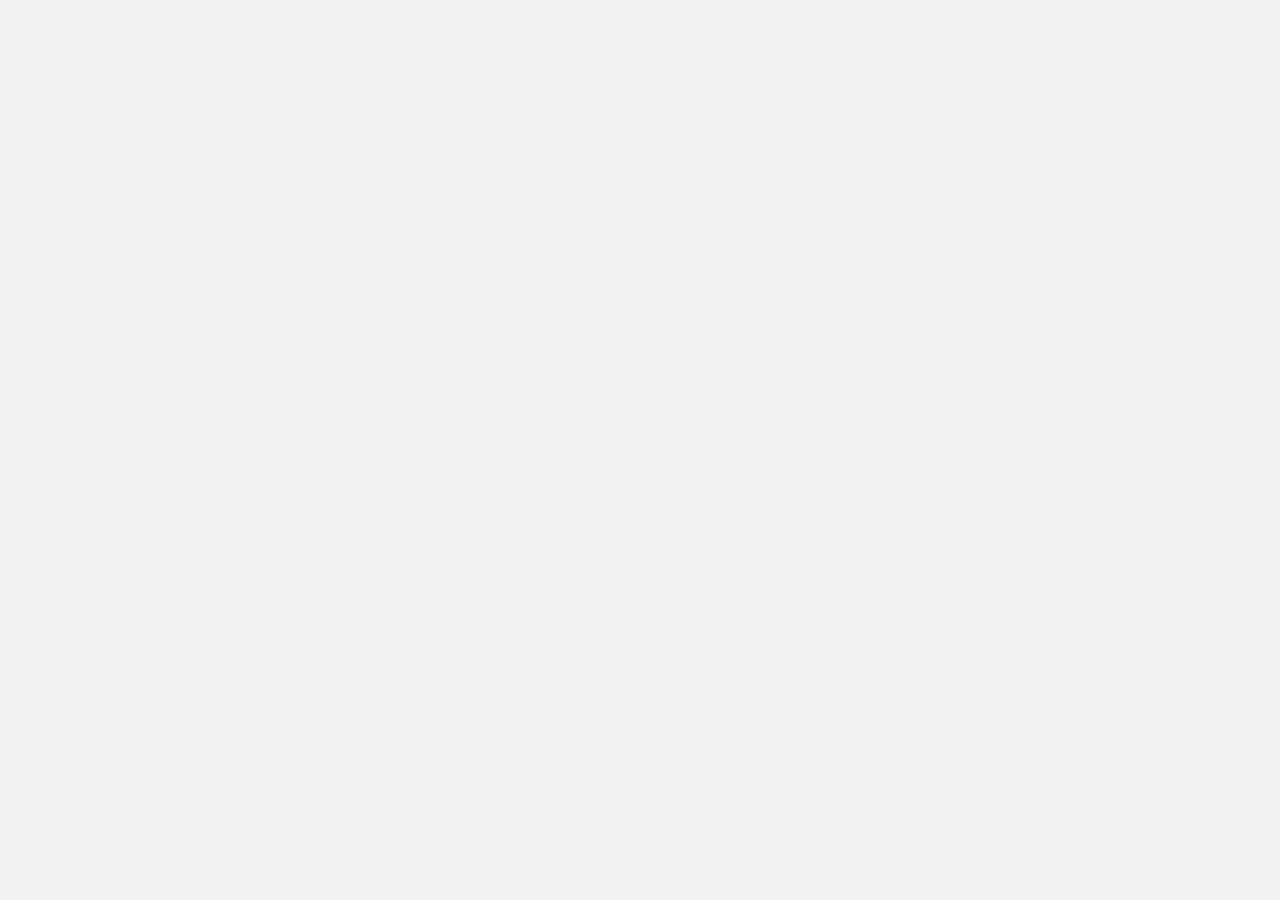
==== commit 892b5f53: "Publicação 2026-11-14 09:04" ====
--- a/index.html
+++ b/index.html
@@ -9,9 +9,10 @@
 <link rel="preconnect" href="https://fonts.googleapis.com">
 <link rel="preconnect" href="https://fonts.gstatic.com" crossorigin>
 <link rel="stylesheet" href="https://fonts.googleapis.com/css2?family=Space+Grotesk:wght@400;500;600;700&family=Be+Vietnam+Pro:wght@400;500;600&family=JetBrains+Mono:wght@400;500;700&display=swap">-
-  <script type="module" crossorigin src="/assets/index-Dx50TfMK.js"></script>
-  <link rel="stylesheet" crossorigin href="/assets/index-B3mq5Dle.css">
++
+  <script type="module" crossorigin src="/assets/index-DbvdKMlu.js"></script>
+  <link rel="stylesheet" crossorigin href="/assets/index-bL0EjyJm.css">
 </head>
 <body>
 <div id="tela-login" class="login" hidden>
@@ -31,28 +32,25 @@
 
 <div id="app" hidden>
 <aside class="menu-lat" id="menu-lat">
-  <div class="brand"><img class="brand-orb" src="/orb.svg" alt=""><script>/* ícone escolhido em Aparência, guardado no navegador: aparece já no carregamento (antes mostrava o orbe antigo até as configurações chegarem) */try{var ic=localStorage.getItem("vargas-icone");if(ic){document.currentScript.previousElementSibling.src=ic;document.querySelectorAll('link[rel="icon"],link[rel="apple-touch-icon"]').forEach(function(l){l.href=ic})}}catch(e){}</script><span class="rot"><b>VARGAS</b><span>Young Marketing</span></span></div>
+  <div class="brand"><img class="brand-orb" src="/orb.svg" alt=""><script>/* ícone escolhido em Aparência, guardado no navegador: aparece já no carregamento (antes mostrava o orbe antigo até as configurações chegarem) */try{var ic=localStorage.getItem("vargas-icone");if(ic){document.currentScript.previousElementSibling.src=ic;document.querySelectorAll('link[rel="icon"],link[rel="apple-touch-icon"]').forEach(function(l){l.href=ic})}}catch(e){}</script><span class="rot"><b>VARGAS</b><span>Young Marketing</span></span><button class="seta-menu" id="menu-seta" type="button" title="Recolher menu" aria-label="Recolher menu"><svg class="ic" viewBox="0 0 24 24" aria-hidden="true"><path d="M15 18l-6-6 6-6"/></svg></button></div>
   <nav class="tabs" role="tablist" aria-label="Seções do app">
     <div class="sec">Análise</div>
     <button class="tab" role="tab" data-tab="dashboard" aria-selected="true" title="Dashboard"><svg class="ic" viewBox="0 0 24 24" aria-hidden="true"><rect x="3" y="3" width="7" height="9" rx="1.5"/><rect x="14" y="3" width="7" height="5" rx="1.5"/><rect x="14" y="12" width="7" height="9" rx="1.5"/><rect x="3" y="16" width="7" height="5" rx="1.5"/></svg><span class="rot">Dashboard</span></button>
     <button class="tab" role="tab" data-tab="indicadores" aria-selected="false" title="Indicadores"><svg class="ic" viewBox="0 0 24 24" aria-hidden="true"><circle cx="12" cy="12" r="9"/><circle cx="12" cy="12" r="5"/><circle cx="12" cy="12" r="1"/></svg><span class="rot">Indicadores</span></button>
+    <button class="tab" role="tab" data-tab="projecao" aria-selected="false" title="Previsão de vendas" hidden><svg class="ic" viewBox="0 0 24 24" aria-hidden="true"><path d="M3 20h18"/><path d="M5 16l4-5 3 3 4-6"/><path d="M16 8l4-3" stroke-dasharray="2 2.2"/></svg><span class="rot">Previsão de vendas</span></button>
     <button class="tab" role="tab" data-tab="campanhas" aria-selected="false" title="Campanhas"><svg class="ic" viewBox="0 0 24 24" aria-hidden="true"><path d="M3 11v2a1 1 0 0 0 1 1h3l5 4V6L7 10H4a1 1 0 0 0-1 1z"/><path d="M16 9a4 4 0 0 1 0 6M19 6a8 8 0 0 1 0 12"/></svg><span class="rot">Campanhas</span></button>
         <div class="sec">Operação</div>
     <button class="tab" role="tab" data-tab="tabela" aria-selected="false" title="Tabela"><svg class="ic" viewBox="0 0 24 24" aria-hidden="true"><rect x="3" y="4" width="18" height="16" rx="2"/><path d="M3 10h18M9 4v16"/></svg><span class="rot">Tabela</span></button>
     <button class="tab" role="tab" data-tab="plano" aria-selected="false" title="Plano de ação"><svg class="ic" viewBox="0 0 24 24" aria-hidden="true"><path d="M9 11l3 3 8-8"/><path d="M20 12v6a2 2 0 0 1-2 2H6a2 2 0 0 1-2-2V6a2 2 0 0 1 2-2h9"/></svg><span class="rot">Plano de ação</span></button>
     <button class="tab" role="tab" data-tab="cronograma" aria-selected="false" title="Cronograma"><svg class="ic" viewBox="0 0 24 24" aria-hidden="true"><rect x="3" y="5" width="18" height="16" rx="2"/><path d="M16 3v4M8 3v4M3 10h18"/></svg><span class="rot">Cronograma</span></button>
     <button class="tab" role="tab" data-tab="orcamentos" aria-selected="false" title="Orçamentos" hidden><svg class="ic" viewBox="0 0 24 24" aria-hidden="true"><path d="M12 2v20M17 6H9.5a3.5 3.5 0 0 0 0 7h5a3.5 3.5 0 0 1 0 7H6"/></svg><span class="rot">Orçamentos</span></button>
+    <button class="tab" role="tab" data-tab="criativos" aria-selected="false" title="Criativos" hidden><svg class="ic" viewBox="0 0 24 24" aria-hidden="true"><rect x="3" y="4" width="18" height="14" rx="2"/><path d="M3 15l5-4 4 3 3-2 6 4M8 9h.01M7 21h10"/></svg><span class="rot">Criativos</span></button>
     <button class="tab" role="tab" data-tab="demandas" aria-selected="false" title="Demandas" hidden><svg class="ic" viewBox="0 0 24 24" aria-hidden="true"><path d="M4 13h4l2 3h4l2-3h4"/><path d="M5 5h14l2 8v5a2 2 0 0 1-2 2H5a2 2 0 0 1-2-2v-5z"/></svg><span class="rot">Demandas</span></button>
     <div class="sec">IA</div>
     <button class="tab" role="tab" data-tab="vargas" aria-selected="false" title="VARGAS"><svg class="ic" viewBox="0 0 24 24" aria-hidden="true"><circle cx="12" cy="12" r="4"/><circle cx="12" cy="12" r="8.5" stroke-dasharray="3 3"/></svg><span class="rot"><span class="vg">VARGAS</span></span></button>
-    <div class="sec">Sistema</div>
-    <button class="tab" role="tab" data-tab="config" aria-selected="false" title="Configurações" hidden><svg class="ic" viewBox="0 0 24 24" aria-hidden="true"><path d="M12.22 2h-.44a2 2 0 0 0-2 2v.18a2 2 0 0 1-1 1.73l-.43.25a2 2 0 0 1-2 0l-.15-.08a2 2 0 0 0-2.73.73l-.22.38a2 2 0 0 0 .73 2.73l.15.1a2 2 0 0 1 1 1.72v.51a2 2 0 0 1-1 1.74l-.15.09a2 2 0 0 0-.73 2.73l.22.38a2 2 0 0 0 2.73.73l.15-.08a2 2 0 0 1 2 0l.43.25a2 2 0 0 1 1 1.73V20a2 2 0 0 0 2 2h.44a2 2 0 0 0 2-2v-.18a2 2 0 0 1 1-1.73l.43-.25a2 2 0 0 1 2 0l.15.08a2 2 0 0 0 2.73-.73l.22-.39a2 2 0 0 0-.73-2.73l-.15-.08a2 2 0 0 1-1-1.74v-.5a2 2 0 0 1 1-1.74l.15-.09a2 2 0 0 0 .73-2.73l-.22-.38a2 2 0 0 0-2.73-.73l-.15.08a2 2 0 0 1-2 0l-.43-.25a2 2 0 0 1-1-1.73V4a2 2 0 0 0-2-2z"/><circle cx="12" cy="12" r="3"/></svg><span class="rot">Configurações</span></button>
   </nav>
   <div class="menu-rodape">
-    <div class="menu-user"><span class="avatar" id="avatar" title=""></span><button class="iconbtn rot" id="sair-btn" type="button" title="Sair">Sair</button></div>
-    <div class="menu-acoes">
-      <button class="seta-menu" id="menu-seta" type="button" title="Recolher menu" aria-label="Recolher menu"><svg class="ic" viewBox="0 0 24 24" aria-hidden="true"><path d="M15 18l-6-6 6-6"/></svg></button>
-    </div>
+    <div class="menu-user"><span class="avatar" id="avatar" title=""></span><button class="iconbtn sair-btn" id="sair-btn" type="button" title="Sair" aria-label="Sair"><svg class="ic" viewBox="0 0 24 24" aria-hidden="true"><path d="M9 21H5a2 2 0 0 1-2-2V5a2 2 0 0 1 2-2h4"/><path d="M16 17l5-5-5-5"/><path d="M21 12H9"/></svg></button><button class="tab tab-cfg" role="tab" data-tab="config" aria-selected="false" title="Configurações" hidden><svg class="ic" viewBox="0 0 24 24" aria-hidden="true"><path d="M12.22 2h-.44a2 2 0 0 0-2 2v.18a2 2 0 0 1-1 1.73l-.43.25a2 2 0 0 1-2 0l-.15-.08a2 2 0 0 0-2.73.73l-.22.38a2 2 0 0 0 .73 2.73l.15.1a2 2 0 0 1 1 1.72v.51a2 2 0 0 1-1 1.74l-.15.09a2 2 0 0 0-.73 2.73l.22.38a2 2 0 0 0 2.73.73l.15-.08a2 2 0 0 1 2 0l.43.25a2 2 0 0 1 1 1.73V20a2 2 0 0 0 2 2h.44a2 2 0 0 0 2-2v-.18a2 2 0 0 1 1-1.73l.43-.25a2 2 0 0 1 2 0l.15.08a2 2 0 0 0 2.73-.73l.22-.39a2 2 0 0 0-.73-2.73l-.15-.08a2 2 0 0 1-1-1.74v-.5a2 2 0 0 1 1-1.74l.15-.09a2 2 0 0 0 .73-2.73l-.22-.38a2 2 0 0 0-2.73-.73l-.15.08a2 2 0 0 1-2 0l-.43-.25a2 2 0 0 1-1-1.73V4a2 2 0 0 0-2-2z"/><circle cx="12" cy="12" r="3"/></svg><span class="rot">Configurações</span></button></div>
     <span id="live-txt" hidden></span>
   </div>
 </aside>
@@ -85,9 +83,14 @@
 
   <!-- DASHBOARD -->
   <section class="view" id="view-dashboard" hidden>
-    <div class="dash-head"><div><h1>Marketing e Vendas</h1></div>
+    <!-- título e filtros são peças do cabeçalho livre (#dash-topo): no Editar painel podem ir para o corpo e voltar (chave data-chave no layout) -->
+    <div class="dash-head">
+      <div class="st-troca" id="st-troca" role="group" aria-label="Visão do dashboard"><button type="button" class="st-troca-b" data-st="painel" aria-pressed="true">Painel</button><button type="button" class="st-troca-b" data-st="site" aria-pressed="false">Site e tráfego</button></div>
       <div class="dash-acoes"><button class="btn tgl" id="dash-pl-btn" type="button" aria-pressed="false">Pré-lançamento</button><button class="btn" id="dash-add" type="button" hidden>+ Adicionar gráfico ou mostrador</button><button class="btn" id="dash-padrao" type="button" hidden>Restaurar padrão</button><button class="btn" id="dash-editar" type="button">Editar painel</button></div></div>
-    <div class="filters">
+    <div id="site-trafego" hidden></div>
+    <div class="cards" id="dash-topo" aria-label="Cabeçalho do painel: solte aqui o que deve ficar no topo">
+    <div class="card c12 dash-item dash-titulo" data-chave="titulo" data-pl="1"><h1>Marketing e Vendas</h1></div>
+    <div class="card c12 dash-item dash-filtros" data-chave="filtros"><div class="filters">
       <label class="field">Período<select id="d-periodo"><option value="7">Últimos 7 dias</option><option value="30" selected>Últimos 30 dias</option><option value="mes">Mês atual</option><option value="mesant">Mês anterior</option><option value="90">Últimos 90 dias</option><option value="ano">Ano atual</option><option value="tudo">Tudo</option><option value="custom">Personalizado</option></select></label>
       <label class="field" id="d-de-box" hidden>De<input type="date" id="d-de"></label>
       <label class="field" id="d-ate-box" hidden>Até<input type="date" id="d-ate"></label>
@@ -96,6 +99,7 @@
       <div class="field">Cidade<div class="ms" id="d-cidade"></div></div>
       <div class="field">Intermediação da venda<div class="ms" id="d-inter"></div></div>
       <div class="field">medium<div class="ms" id="d-med"></div></div>
+    </div></div>
     </div>
     <div class="sec-title">Dados gerais</div>
     <div class="sec-title">Investimento, leads e vendas</div>
@@ -181,7 +185,7 @@
       <label class="field">Cronograma<select id="cro-fonte"><option value="editorial">Editorial</option><option value="institucional">Institucional</option><option value="prelancamento">Pré-lançamento</option></select></label>
       <label class="field">Publicação de<input type="date" id="cro-de"></label>
       <label class="field">Até<input type="date" id="cro-ate"></label>
-      <div class="field">Empreendimento<div class="ms" id="cro-emp"></div></div>
+      <div class="field" id="cro-emp-box">Empreendimento<div class="ms" id="cro-emp"></div></div>
       <div class="field"><span id="cro-etapa-rot">Etapa de produção</span><div class="ms" id="cro-etapa"></div></div>
       <div class="field" id="cro-veic-box">Etapa de veiculação<div class="ms" id="cro-veic"></div></div>
       <div class="field">Formato<div class="ms" id="cro-form"></div></div>
@@ -283,6 +287,22 @@
     <div class="card cfg-corpo" id="cfg-corpo"></div>
   </section>
 
+  <!-- PREVISÃO DE VENDAS -->
+  <section class="view" id="view-projecao" hidden>
+    <div class="dash-head"><div><h1>Previsão de vendas</h1><p>Estoque do Sienge e vendas do CRM, recalculado na hora. Faixa = 80% de chance (P10–P90). Mexeu, salva sozinho.</p></div>
+      <div class="pv2-ctl"><span class="sub" id="pv2-salvo" aria-live="polite"></span>
+        <div class="seg" id="pv2-cen" role="group" aria-label="Cenário"><button type="button" data-c="pess">Pessimista</button><button type="button" data-c="real" class="on">Realista</button><button type="button" data-c="otim">Otimista</button></div>
+        <div class="seg" id="pv2-hor" role="group" aria-label="Horizonte do gráfico"><button type="button" data-h="24">2 anos</button><button type="button" data-h="60" class="on">5 anos</button><button type="button" data-h="120">10 anos</button><button type="button" data-h="custom" title="Escolher quantos meses">Personalizado</button></div>
+        <button class="btn" type="button" id="pv2-baixar">Baixar CSV</button></div></div>
+    <div id="pv2-corpo"></div>
+  </section>
+  <!-- CRIATIVOS -->
+  <section class="view" id="view-criativos" hidden>
+    <div class="dash-head"><div><h1>Criativos</h1><p>Monte a peça, aprove e agende o post (Instagram/Facebook) ou o anúncio da Meta. Anúncio nasce pausado.</p></div><button class="btn primary" type="button" id="cv-novo">Novo criativo</button></div>
+    <div class="filters" id="cv-filtros"></div>
+    <div id="cv-lista"></div>
+  </section>
+
   <!-- CAMPANHAS -->
   <section class="view" id="view-campanhas" hidden>
     <div class="dash-head"><div><h1>Campanhas e criativos</h1><p>Meta e Google Ads direto das plataformas; outras fontes (Spotify…) lançadas aqui.</p></div><button class="btn" type="button" id="c-outra">+ Anúncio de outra fonte</button></div>
@@ -291,6 +311,7 @@
       <label class="field">Período<select id="c-per"><option value="mes">Mês atual</option><option value="mesant">Mês anterior</option><option value="7">Últimos 7 dias</option><option value="30">Últimos 30 dias</option><option value="90">Últimos 90 dias</option><option value="365">Últimos 12 meses</option><option value="custom">Personalizado</option></select></label>
       <label class="field" id="c-de-box" hidden>De<input type="date" id="c-de"></label>
       <label class="field" id="c-ate-box" hidden>Até<input type="date" id="c-ate"></label>
+      <label class="field">Ver por<select id="c-nivel"><option value="anuncio">Anúncio</option><option value="conjunto">Conjunto</option><option value="campanha">Campanha</option></select></label>
       <div class="field">Fonte<div class="ms" id="c-fonte"></div></div>
       <div class="field">Objetivo<div class="ms" id="c-obj"></div></div>
       <div class="field">Empreendimento<div class="ms" id="c-conta"></div></div>
@@ -335,7 +356,7 @@
         <button type="button" class="vx-nova" id="vh-nova"><svg viewBox="0 0 24 24" aria-hidden="true"><path d="M12 5v14M5 12h14"/></svg>Nova conversa</button>
         <label class="vx-busca"><svg viewBox="0 0 24 24" aria-hidden="true"><circle cx="11" cy="11" r="7"/><path d="m20 20-3.5-3.5"/></svg><input type="search" id="vh-busca" placeholder="Buscar conversas" autocomplete="off" aria-label="Buscar conversas"></label>
         <div class="vh-lista" id="vh-lista"></div>
-        <details class="vx-rotinas" id="vx-rotinas" hidden><summary>Rotinas</summary><div class="vx-rot-lista" id="vx-rot-lista"></div></details>
+        <details class="vx-rotinas" id="vx-rotinas" hidden><summary><span>Rotinas</span><em id="vx-rot-n" class="vx-rot-n">0</em></summary><div class="vx-rot-lista" id="vx-rot-lista"></div></details>
       </aside>
       <div class="vx-main">
         <header class="vx-topo">
--- a/assets/index-bL0EjyJm.css
+++ b/assets/index-bL0EjyJm.css
@@ -0,0 +1 @@
+[hidden]{display:none!important}:root{--bg: #f2f2f2;--surface: #ffffff;--surface-2: #f7f7f7;--line: #d7d7d9;--line-2: #e6e6e8;--ink: #0d0d0d;--ink-2: #323232;--muted: #6b6b6e;--accent: #fe5009;--accent-ink: #b83a06;--accent-soft: #fff1ea;--on-accent: #ffffff;--good: #0a7d0a;--warn: #a86b00;--crit: #c23232;--s1: #fe5009;--s2: #2a78d6;--s3: #1baf7a;--s4: #c98500;--s5: #d55181;--s6: #8a8a8d;--grid: #e8e8ea;--axis: #c9c9cc;--display: "Space Grotesk", system-ui, sans-serif;--text: "Be Vietnam Pro", system-ui, sans-serif;--mono: "JetBrains Mono", ui-monospace, Consolas, monospace;--r-btn: 5px;--r-panel: 10px;--v-bg: #f7f6f4;--v-panel: rgba(255,255,255,.92);--v-line: rgba(254,80,9,.35);--v-line-2: rgba(13,13,13,.1);--v-ink: #141414;--v-muted: #6b6b6e;--v-acc: #fe5009;--v-acc-2: #b83a06;--v-border: #d7d7d9;--v-grid: rgba(13,13,13,.04);--v-soft: rgba(13,13,13,.04);--v-input: #ffffff;--v-tick: rgba(13,13,13,.18);--v-ring: rgba(13,13,13,.3);--v-ring2: rgba(184,58,6,.55);--v-wave: rgba(255,255,255,.95);--v-dot: rgba(60,60,60,.7);color-scheme:light}@media (prefers-color-scheme: dark){:root:not([data-theme=light]){--bg: #0d0d0d;--surface: #1a1a1a;--surface-2: #151515;--line: #323232;--line-2: #262626;--ink: #f2f2f2;--ink-2: #d7d7d9;--muted: #9a9a9e;--accent: #fe5009;--accent-ink: #ff7a3d;--accent-soft: #2a160d;--on-accent: #ffffff;--good: #2fb52f;--warn: #e0a100;--crit: #ef5b5b;--s1: #fe5009;--s2: #3987e5;--s3: #199e70;--s4: #c98500;--s5: #d55181;--s6: #77777b;--grid: #262626;--axis: #3a3a3a;--v-bg: #050505;--v-panel: rgba(18,18,18,.85);--v-line: rgba(254,80,9,.28);--v-line-2: rgba(255,255,255,.08);--v-ink: #ecebea;--v-muted: #8c8a87;--v-acc: #fe5009;--v-acc-2: #ffb48a;--v-border: #1f1f1f;--v-grid: rgba(255,255,255,.025);--v-soft: rgba(255,255,255,.05);--v-input: rgba(0,0,0,.6);--v-tick: rgba(255,255,255,.14);--v-ring: rgba(255,255,255,.28);--v-ring2: rgba(255,180,138,.55);--v-wave: rgba(255,255,255,.8);--v-dot: rgba(255,255,255,.75);color-scheme:dark}}:root[data-theme=dark]{--bg: #0d0d0d;--surface: #1a1a1a;--surface-2: #151515;--line: #323232;--line-2: #262626;--ink: #f2f2f2;--ink-2: #d7d7d9;--muted: #9a9a9e;--accent: #fe5009;--accent-ink: #ff7a3d;--accent-soft: #2a160d;--on-accent: #ffffff;--good: #2fb52f;--warn: #e0a100;--crit: #ef5b5b;--s1: #fe5009;--s2: #3987e5;--s3: #199e70;--s4: #c98500;--s5: #d55181;--s6: #77777b;--grid: #262626;--axis: #3a3a3a;--v-bg: #050505;--v-panel: rgba(18,18,18,.85);--v-line: rgba(254,80,9,.28);--v-line-2: rgba(255,255,255,.08);--v-ink: #ecebea;--v-muted: #8c8a87;--v-acc: #fe5009;--v-acc-2: #ffb48a;--v-border: #1f1f1f;--v-grid: rgba(255,255,255,.025);--v-soft: rgba(255,255,255,.05);--v-input: rgba(0,0,0,.6);--v-tick: rgba(255,255,255,.14);--v-ring: rgba(255,255,255,.28);--v-ring2: rgba(255,180,138,.55);--v-wave: rgba(255,255,255,.8);--v-dot: rgba(255,255,255,.75);color-scheme:dark}*{box-sizing:border-box}html,body{height:100%}body{background:var(--bg);color:var(--ink);font:14px/1.45 var(--text);margin:0}button,input,select{font:inherit;color:inherit}.topbar{position:sticky;top:env(safe-area-inset-top,0px);z-index:20;background:var(--surface);border-bottom:1px solid var(--line)}.topbar-in{display:flex;align-items:center;gap:20px;padding:10px 20px;flex-wrap:wrap}.brand{display:flex;align-items:baseline;gap:8px;font-family:var(--display)}.brand b{font-size:20px;font-weight:700;color:var(--accent);letter-spacing:-.01em}.brand span{font-size:15px;font-weight:500;color:var(--ink-2)}.tabs{display:flex;gap:4px;background:var(--surface-2);border:1px solid var(--line-2);border-radius:8px;padding:3px}.tab{border:0;background:transparent;padding:7px 16px;border-radius:6px;cursor:pointer;font-family:var(--display);font-weight:500;color:var(--muted)}.tab[aria-selected=true]{background:var(--surface);color:var(--ink);box-shadow:0 0 0 1px var(--line)}.tab[data-tab=vargas][aria-selected=true]{background:#0d0d0d;color:#fe5009;box-shadow:none}.tab .vg{font-family:var(--mono);letter-spacing:.12em;font-weight:700}.topbar-right{margin-left:auto;display:flex;align-items:center;gap:14px;flex-wrap:wrap}.live{display:flex;align-items:center;gap:7px;font-size:12px;color:var(--muted);font-variant-numeric:tabular-nums}.live i{width:8px;height:8px;border-radius:50%;background:var(--good);box-shadow:0 0 0 0 var(--good);animation:pulse 2s infinite}@keyframes pulse{0%{box-shadow:0 0 #2fb52f80}70%{box-shadow:0 0 0 7px #2fb52f00}to{box-shadow:0 0 #2fb52f00}}.sample{font-size:11px;text-transform:uppercase;letter-spacing:.06em;padding:3px 8px;border-radius:999px;border:1px dashed var(--accent);color:var(--accent-ink)}.iconbtn{border:1px solid var(--line);background:var(--surface);border-radius:var(--r-btn);padding:6px 10px;cursor:pointer;color:var(--ink-2)}.avatar{width:30px;height:30px;border-radius:50%;background:var(--ink);color:var(--surface);display:grid;place-items:center;font:600 12px var(--display)}main{padding-block:18px 40px;padding-inline:20px}.view[hidden]{display:none!important}.btn{border:1px solid var(--line);background:var(--surface);border-radius:var(--r-btn);padding:7px 12px;cursor:pointer;font-family:var(--display);font-weight:500;color:var(--ink)}.btn:hover{border-color:var(--muted)}.btn.primary{background:var(--accent);border-color:var(--accent);color:var(--on-accent)}.btn.primary:hover{filter:brightness(1.06)}.field{display:flex;flex-direction:column;gap:3px;font-size:11px;color:var(--muted);text-transform:uppercase;letter-spacing:.05em;min-width:0}.field select,.field input{text-transform:none;letter-spacing:0;font-size:13px;padding:6px 8px;border:1px solid var(--line);border-radius:var(--r-btn);background:var(--surface);color:var(--ink);min-width:140px}.tbl-bar{display:flex;flex-wrap:wrap;gap:10px;align-items:center;margin-bottom:12px}.search{flex:1 1 240px;display:flex;align-items:center;gap:8px;border:1px solid var(--line);background:var(--surface);border-radius:var(--r-btn);padding:0 10px;min-width:0}.search input{border:0;outline:0;background:transparent;padding:8px 0;width:100%}.chips{display:flex;gap:6px;flex-wrap:wrap}.chip{border:1px solid var(--line);background:var(--surface);border-radius:999px;padding:5px 11px;font-size:12.5px;cursor:pointer;color:var(--ink-2)}.chip[aria-pressed=true]{border-color:var(--accent);background:var(--accent-soft);color:var(--accent-ink);font-weight:600}.sheet{border:1px solid var(--line);border-radius:var(--r-panel);background:var(--surface);overflow:hidden}.sheet-scroll{overflow:auto;max-height:calc(100vh - 230px);min-height:360px}table.grid{border-collapse:separate;border-spacing:0;font-size:12.5px;font-variant-numeric:tabular-nums;width:max-content;min-width:100%}.grid th,.grid td{border-bottom:1px solid var(--line-2);border-right:1px solid var(--line-2);padding:5px 9px;white-space:nowrap;text-align:left}.grid thead th{position:sticky;z-index:3;background:var(--surface-2);color:var(--ink-2);font-weight:600;font-family:var(--display)}.grid thead tr.h1 th{top:0;cursor:pointer;-webkit-user-select:none;user-select:none}.grid thead tr.h2 th{top:30px;padding:3px 4px}.grid thead tr.h2 input{width:100%;min-width:70px;border:1px solid var(--line);border-radius:4px;background:var(--surface);padding:3px 6px;font-size:12px}.grid th.num,.grid td.num{text-align:right}.grid td.first,.grid th.first{position:sticky;left:0;background:var(--surface);z-index:2}.grid thead th.first{z-index:4;background:var(--surface-2)}.grid tbody tr:hover td{background:var(--accent-soft)}.grid tbody tr.today td{background:color-mix(in srgb,var(--accent-soft) 60%,transparent)}.grid tfoot td{position:sticky;bottom:0;background:var(--surface-2);font-weight:600;border-top:1px solid var(--line)}.sort{color:var(--accent);margin-left:4px}.origem{display:inline-block;font-size:11px;padding:1px 7px;border-radius:999px;border:1px solid var(--line);color:var(--muted)}.origem.meta{border-color:var(--s2);color:var(--s2)}.origem.google{border-color:var(--s3);color:var(--s3)}.origem.pingo{border-color:var(--s4);color:var(--s4)}.origem.manual{border-color:var(--accent);color:var(--accent-ink)}.origem.sienge{border-color:var(--s5);color:var(--s5)}.sheet-foot{display:flex;justify-content:space-between;align-items:center;gap:10px;padding:8px 12px;border-top:1px solid var(--line);font-size:12.5px;color:var(--muted);flex-wrap:wrap}.pager{display:flex;gap:6px;align-items:center}.drawer{position:fixed;top:0;right:0;bottom:0;left:0;z-index:50;display:flex;justify-content:flex-end;background:#00000059}.drawer[hidden]{display:none}.drawer-panel{width:min(420px,100%);height:100%;background:var(--surface);border-left:1px solid var(--line);padding:20px;display:flex;flex-direction:column;gap:14px;overflow:auto;padding-top:calc(20px + env(safe-area-inset-top,0px))}.drawer-panel h2{font:600 20px var(--display);margin:0}.drawer-panel .field select,.drawer-panel .field input{width:100%}.drawer-actions{display:flex;gap:8px;justify-content:flex-end;margin-top:auto}.dash-head{display:flex;align-items:flex-end;justify-content:space-between;gap:16px;flex-wrap:wrap;margin-bottom:14px}.dash-head h1{font:700 26px/1.1 var(--display);margin:0;letter-spacing:-.01em}.dash-head p{margin:4px 0 0;color:var(--muted);font-size:13px}.filters{display:flex;flex-wrap:wrap;gap:10px;padding:12px;background:var(--surface);border:1px solid var(--line);border-radius:var(--r-panel);margin-bottom:14px}.sec-title{font:600 13px var(--display);text-transform:uppercase;letter-spacing:.08em;color:var(--muted);margin:22px 0 10px;display:flex;align-items:center;gap:10px}.sec-title:after{content:"";height:1px;background:var(--line);flex:1}.kpis{display:grid;grid-template-columns:repeat(auto-fill,minmax(150px,1fr));gap:1px;background:var(--line);border:1px solid var(--line);border-radius:var(--r-panel);overflow:hidden}.kpi{background:var(--surface);padding:12px 14px;min-width:0}.kpi .n{font-size:12px;color:var(--muted)}.kpi .v{font:600 22px/1.2 var(--display);margin-top:3px;font-variant-numeric:tabular-nums;white-space:nowrap;overflow:hidden;text-overflow:ellipsis}.kpi .d{font-size:11.5px;margin-top:2px;color:var(--muted)}.kpi .d.up{color:var(--good)}.kpi .d.down{color:var(--crit)}.kpi.hl .v{color:var(--accent-ink)}.cards{display:grid;grid-template-columns:repeat(12,minmax(0,1fr));gap:12px}.card{background:var(--surface);border:1px solid var(--line);border-radius:var(--r-panel);padding:14px;min-width:0;display:flex;flex-direction:column}.card h3{margin:0 0 2px;font:600 14px var(--display)}.card .sub{margin:0 0 10px;font-size:12px;color:var(--muted)}.c4{grid-column:span 4}.c6{grid-column:span 6}.c8{grid-column:span 8}.c12{grid-column:span 12}.c3{grid-column:span 3}.chart{position:relative;height:260px}.chart.sm{height:220px}.tablebox{overflow:auto;max-height:300px}.tablebox.tall{max-height:380px}table.mini{border-collapse:collapse;width:100%;font-size:12.5px;font-variant-numeric:tabular-nums}.mini th,.mini td{padding:6px 8px;border-bottom:1px solid var(--line-2);text-align:left;white-space:nowrap}.mini th{position:sticky;top:0;background:var(--surface);color:var(--muted);font-weight:600;font-size:11.5px;text-transform:uppercase;letter-spacing:.04em}.mini td.num,.mini th.num{text-align:right}.mini tfoot td{font-weight:600;border-top:1px solid var(--axis);border-bottom:0}.bar-cell{position:relative}.bar-cell span.b{position:absolute;left:0;top:4px;bottom:4px;background:var(--accent-soft);border-radius:3px;z-index:0}.bar-cell span.t{position:relative;z-index:1}.pill{font-size:11px;padding:1px 7px;border-radius:999px;border:1px solid var(--line)}.pill.int{border-color:var(--s1);color:var(--accent-ink)}.pill.ext{border-color:var(--s6);color:var(--muted)}.vargas{background:var(--v-bg);color:var(--v-ink);border-radius:14px;border:1px solid var(--v-border);overflow:hidden;position:relative}.vargas:before{content:"";position:absolute;top:0;right:0;bottom:0;left:0;pointer-events:none;background-image:linear-gradient(var(--v-grid) 1px,transparent 1px),linear-gradient(90deg,var(--v-grid) 1px,transparent 1px);background-size:32px 32px}.v-head{position:relative;display:flex;justify-content:space-between;align-items:flex-end;gap:12px;padding:18px 22px 10px;border-bottom:1px solid var(--v-line-2);flex-wrap:wrap}.v-title{font-family:var(--mono)}.v-title b{display:block;font-size:28px;letter-spacing:.42em;color:var(--v-acc);font-weight:700}.v-title small{display:block;font-size:10.5px;letter-spacing:.18em;color:var(--v-muted);text-transform:uppercase;margin-top:4px}.v-meta{font:11px var(--mono);color:var(--v-muted);letter-spacing:.08em;text-align:right;text-transform:uppercase}.v-meta em{color:var(--v-acc-2);font-style:normal}.v-grid{position:relative;display:grid;grid-template-columns:270px minmax(0,1fr) 270px;gap:16px;padding:16px}.v-col{display:flex;flex-direction:column;gap:14px;min-width:0}.hud{background:var(--v-panel);border:1px solid var(--v-line-2);border-radius:4px;padding:12px;position:relative;clip-path:polygon(10px 0,100% 0,100% calc(100% - 10px),calc(100% - 10px) 100%,0 100%,0 10px)}.hud:before{content:"";position:absolute;left:0;top:0;width:26px;height:2px;background:var(--v-acc)}.hud h4{margin:0 0 10px;font:600 10.5px var(--mono);letter-spacing:.2em;text-transform:uppercase;color:var(--v-muted)}.hud ul{list-style:none;margin:0;padding:0;display:flex;flex-direction:column;gap:8px}.hud li{font-size:12.5px;display:flex;justify-content:space-between;gap:8px;align-items:baseline}.hud li .k{color:var(--v-ink);min-width:0;overflow:hidden;text-overflow:ellipsis;white-space:nowrap}.hud li .v{font-family:var(--mono);font-size:11.5px;color:var(--v-acc-2);white-space:nowrap}.dot{display:inline-block;width:7px;height:7px;border-radius:50%;background:#2fb52f;margin-right:7px;box-shadow:0 0 8px #2fb52f}.dot.warn{background:#e0a100;box-shadow:0 0 8px #e0a100}.v-center{display:flex;flex-direction:column;align-items:center;min-width:0}.orb-wrap{position:relative;width:min(340px,80vw);aspect-ratio:1;max-width:100%}#orb{position:absolute;left:50%;top:50%;transform:translate(-50%,-50%);width:100%;height:100%;display:block;pointer-events:none;z-index:5}.v-state{font:600 11px var(--mono);letter-spacing:.3em;text-transform:uppercase;color:var(--v-acc-2);margin-top:-6px;height:16px}.v-chat{width:100%;max-width:720px;margin-top:10px;display:flex;flex-direction:column;gap:10px;max-height:360px;overflow:auto;padding-right:4px}.msg{font-size:14px;line-height:1.55}.msg.user{align-self:flex-end;max-width:80%;background:var(--v-soft);border:1px solid var(--v-line-2);padding:8px 12px;border-radius:10px 10px 2px}.msg.ai{align-self:stretch;border-left:2px solid var(--v-acc);padding:2px 0 2px 12px}.msg.ai .who{font:700 10.5px var(--mono);letter-spacing:.25em;color:var(--v-acc);margin-bottom:4px}.tool{font:11.5px var(--mono);color:var(--v-muted);margin:2px 0}.tool b{color:var(--v-acc-2);font-weight:500}.tool.done:after{content:" ✓";color:#2fb52f}.msg.ai table{border-collapse:collapse;margin:8px 0;font-size:12.5px;font-variant-numeric:tabular-nums;width:100%}.msg.ai th,.msg.ai td{border-bottom:1px solid var(--v-line-2);padding:5px 8px;text-align:left;white-space:nowrap}.msg.ai th{color:var(--v-muted);font:600 10.5px var(--mono);letter-spacing:.1em;text-transform:uppercase}.msg.ai td.num,.msg.ai th.num{text-align:right}.rep{border:1px solid var(--v-line);border-radius:4px;padding:10px 12px;margin-top:8px;background:#fe50090d}.rep-h{display:flex;justify-content:space-between;align-items:center;gap:8px;font:600 12px var(--mono);letter-spacing:.08em;color:var(--v-acc-2);text-transform:uppercase}.v-btn{border:1px solid var(--v-line);background:transparent;color:var(--v-ink);border-radius:3px;padding:5px 10px;cursor:pointer;font:500 11.5px var(--mono);letter-spacing:.06em}.v-btn:hover{border-color:var(--v-acc);color:var(--v-acc-2)}.v-sugs{display:flex;flex-wrap:wrap;gap:8px;justify-content:center;margin-top:12px;width:100%;max-width:760px}.v-sug{border:1px solid var(--v-line-2);background:var(--v-soft);color:var(--v-ink);border-radius:999px;padding:6px 12px;cursor:pointer;font-size:12.5px}.v-sug:hover{border-color:var(--v-acc)}.v-input{width:100%;max-width:720px;display:flex;gap:8px;margin-top:12px;align-items:center;border:1px solid var(--v-line);background:var(--v-input);border-radius:6px;padding:6px 6px 6px 14px}.v-input input{flex:1;min-width:0;border:0;outline:0;background:transparent;color:var(--v-ink);font-size:14px;padding:6px 0}.v-input input::placeholder{color:var(--v-muted)}.mic{width:38px;height:38px;border-radius:50%;border:1px solid var(--v-acc);background:#fe50091f;color:var(--v-acc);cursor:pointer;display:grid;place-items:center;flex:none}.send{border:0;background:var(--v-acc);color:#fff;border-radius:4px;padding:9px 14px;cursor:pointer;font:600 12px var(--mono);letter-spacing:.1em}.v-foot{position:relative;padding:0 22px 16px;font:10.5px var(--mono);color:var(--v-muted);letter-spacing:.08em}.toast{position:fixed;left:50%;bottom:calc(22px + env(safe-area-inset-bottom,0px));transform:translate(-50%);background:var(--ink);color:var(--surface);padding:9px 16px;border-radius:6px;font-size:13px;z-index:80;max-width:calc(100% - 32px)}.toast[hidden]{display:none}@media (max-width: 1100px){.v-grid{grid-template-columns:1fr}.v-col.side{display:grid;grid-template-columns:repeat(auto-fit,minmax(240px,1fr))}.c4,.c3{grid-column:span 6}.c8{grid-column:span 12}}@media (max-width: 720px){.topbar-in,main{padding-inline:16px}.c4,.c6,.c8,.c3{grid-column:span 12}.field select,.field input{min-width:0;width:100%}.filters .field{flex:1 1 140px}.topbar-right{margin-left:0}.sheet-scroll{max-height:70vh}}@media (prefers-reduced-motion: reduce){.live i{animation:none}}html,body{min-height:100%}.login{min-height:100vh;display:grid;place-items:center;padding:24px 16px;background:var(--bg)}.login form{width:min(380px,100%);background:var(--surface);border:1px solid var(--line);border-radius:var(--r-panel);padding:28px;display:flex;flex-direction:column;gap:14px}.login h1{margin:0;font:700 24px var(--display)}.login h1 b{color:var(--accent)}.login p{margin:0;color:var(--muted);font-size:13px}.login .field input{width:100%}.login .erro{color:var(--crit);font-size:13px;min-height:18px}.carregando{padding:60px 20px;text-align:center;color:var(--muted)}.grid td.edit{cursor:text}.grid td.edit:hover{outline:1px dashed var(--accent);outline-offset:-2px}.grid td input.cell{width:100%;min-width:80px;border:1px solid var(--accent);border-radius:3px;padding:2px 4px;background:var(--surface)}.lnk{border:0;background:none;color:var(--crit);cursor:pointer;font-size:12px;padding:0}.plano-bar{display:flex;flex-wrap:wrap;gap:10px;align-items:flex-end;margin-bottom:14px}table.plano{border-collapse:separate;border-spacing:0;font-size:13px;font-variant-numeric:tabular-nums;width:max-content;min-width:100%}.plano th,.plano td{padding:7px 10px;border-bottom:1px solid var(--line-2);text-align:right;white-space:nowrap}.plano th:first-child,.plano td:first-child{text-align:left;position:sticky;left:0;background:var(--surface);z-index:1;font-weight:500}.plano thead th{background:var(--surface-2);color:var(--ink-2);font:600 12px var(--display);position:sticky;top:0;z-index:2}.plano thead th:first-child{z-index:3;background:var(--surface-2)}.plano td.meta{background:var(--accent-soft);font-weight:600}.plano td.meta.edit{cursor:text}.plano td.geral{font-weight:600}.plano td.ok{color:var(--good)}.plano td.nok{color:var(--crit)}.plano tr.sep td{border-top:2px solid var(--line)}.plano input.cell{width:90px;text-align:right;border:1px solid var(--accent);border-radius:3px;padding:2px 4px;background:var(--surface)}.nota{font-size:12px;color:var(--muted);margin-top:8px}.v-btn.on{border-color:var(--v-acc);color:var(--v-acc)}.msg.ai p{margin:0 0 6px}.msg.ai ul{margin:4px 0 8px;padding-left:18px}.dot.off{background:#777;box-shadow:none}.orb-fontes{position:absolute;top:0;right:0;bottom:0;left:0;pointer-events:none}.orb-fonte{position:absolute;left:50%;top:50%;font:500 9.5px/1.2 var(--mono);color:var(--v-acc-2);white-space:nowrap;letter-spacing:.04em;transform:translate(-50%,-50%) rotate(calc(var(--a) * 1deg)) translate(var(--r)) rotate(calc(var(--a) * -1deg));animation:orbita 5.5s linear forwards;opacity:0}.orb-fonte small{display:block;color:var(--v-muted);font-size:8.5px}@keyframes orbita{0%{opacity:0;transform:translate(-50%,-50%) rotate(calc(var(--a) * 1deg)) translate(var(--r)) rotate(calc(var(--a) * -1deg))}12%{opacity:.9}80%{opacity:.75}to{opacity:0;transform:translate(-50%,-50%) rotate(calc((var(--a) + 70) * 1deg)) translate(var(--r)) rotate(calc((var(--a) + 70) * -1deg))}}@media (prefers-reduced-motion: reduce){.orb-fonte{animation-duration:4s}}.v-chat{max-height:none;overflow:visible;padding-right:0}.msg.ai{min-width:0;overflow-wrap:anywhere}.msg.ai table{table-layout:auto;width:100%}.msg.ai th,.msg.ai td{white-space:normal;overflow-wrap:anywhere}.vargas,.v-grid,.v-center{overflow:visible}.ms{position:relative;min-width:170px}.ms-btn{width:100%;text-align:left;text-transform:none;letter-spacing:0;font-size:13px;padding:6px 26px 6px 8px;border:1px solid var(--line);border-radius:var(--r-btn);background:var(--surface);color:var(--ink);cursor:pointer;position:relative;white-space:nowrap;overflow:hidden;text-overflow:ellipsis;max-width:240px}.ms-btn:after{content:"▾";position:absolute;right:8px;top:50%;transform:translateY(-50%);color:var(--muted)}.ms-btn.on{border-color:var(--accent);color:var(--accent-ink)}.ms-pop{position:absolute;z-index:30;top:calc(100% + 4px);left:0;min-width:240px;max-width:340px;background:var(--surface);border:1px solid var(--line);border-radius:var(--r-panel);box-shadow:0 8px 24px #0000002e;padding:8px;text-transform:none;letter-spacing:0}.ms-pop[hidden]{display:none}.ms-acoes{display:flex;gap:6px;margin-bottom:6px}.ms-acoes button{font-size:12px;padding:3px 8px;border:1px solid var(--line);border-radius:var(--r-btn);background:var(--surface-2);color:var(--ink-2);cursor:pointer}.ms-busca{width:100%;margin-bottom:6px;padding:5px 8px;border:1px solid var(--line);border-radius:var(--r-btn);background:var(--surface);font-size:12.5px}.ms-lista{max-height:260px;overflow:auto;display:flex;flex-direction:column;gap:2px}.ms-lista label{display:flex;gap:8px;align-items:center;font-size:13px;color:var(--ink);padding:4px 6px;border-radius:4px;cursor:pointer;text-transform:none;letter-spacing:0}.ms-lista label:hover{background:var(--accent-soft)}.ms-lista input{accent-color:var(--accent)}input[type=checkbox],.field input[type=checkbox]{-moz-appearance:none;appearance:none;-webkit-appearance:none;width:16px;height:16px;min-width:16px;margin:0;padding:0;flex:none;border:1.5px solid var(--line);border-radius:4px;background:var(--surface);display:inline-grid;place-content:center;cursor:pointer;transition:background .12s,border-color .12s}input[type=checkbox]:before{content:"";width:9px;height:9px;background:var(--on-accent);clip-path:polygon(14% 44%,0 65%,50% 100%,100% 16%,80% 0,43% 62%);transform:scale(0);transition:transform .12s}input[type=checkbox]:hover{border-color:var(--foco)}input[type=checkbox]:checked{background:var(--accent);border-color:var(--accent)}input[type=checkbox]:checked:before{transform:scale(1)}input[type=checkbox]:focus-visible{outline:2px solid var(--foco);outline-offset:2px}.chk{align-self:flex-end;display:inline-flex;align-items:center;gap:8px;border:1px solid var(--line);background:var(--surface);border-radius:999px;padding:6px 12px 6px 9px;font-size:12.5px;color:var(--ink-2);cursor:pointer;-webkit-user-select:none;user-select:none;transition:border-color .12s,background .12s,color .12s}.chk:hover{border-color:var(--foco)}.chk:has(:checked){border-color:var(--accent);background:var(--accent-soft);color:var(--accent-ink)}#cro-tab input.cell{width:100%;min-width:160px;text-align:left}#cro-tab td.edit{cursor:text}#cro-tab td.edit:hover{outline:1px dashed var(--accent);outline-offset:-2px}#cro-tab a,#dist-tab a{color:var(--accent-ink);text-decoration:none}#cro-tab a:hover{text-decoration:underline}#cro-tab select.cell{width:100%;min-width:170px;text-align:left;border:1px solid var(--accent);border-radius:3px;padding:2px 4px;background:var(--surface);color:var(--ink)}#cro-tab td.lista{cursor:pointer}.drawer-panel textarea{width:100%;font:inherit;font-size:13px;padding:6px 8px;border:1px solid var(--line);border-radius:var(--r-btn);background:var(--surface);color:var(--ink);resize:vertical}.dot-emp{display:inline-block;width:8px;height:8px;border-radius:50%;margin-right:6px;vertical-align:1px;flex:none}table.planilha{border-collapse:collapse;font-size:12.5px;width:max-content;min-width:100%}table.planilha th,table.planilha td{border:1px solid var(--line-2);padding:3px 8px;height:26px;white-space:nowrap;text-align:left;position:relative}table.planilha thead th{position:sticky;top:0;z-index:3;background:var(--surface-2);color:var(--ink-2);font-weight:600;cursor:pointer;-webkit-user-select:none;user-select:none}table.planilha td.rn,table.planilha th.rn{position:sticky;left:0;z-index:2;background:var(--surface-2);color:var(--muted);text-align:center;width:34px;min-width:34px;font-size:11px;cursor:default}table.planilha thead th.rn{z-index:4}table.planilha tbody tr:hover td:not(.rn){box-shadow:inset 0 0 0 9999px #7f7f7f0f}table.planilha td.edit{cursor:cell}table.planilha td.sel{outline:2px solid #1a73e8;outline-offset:-2px;z-index:1}table.planilha td.faixa{outline:1px dashed #1a73e8;outline-offset:-2px;background-image:linear-gradient(#1a73e826,#1a73e826)}table.planilha .alca{position:absolute;right:-4px;bottom:-4px;width:8px;height:8px;background:#1a73e8;border:1px solid #fff;cursor:crosshair;z-index:5}table.planilha td.lista{padding-right:20px}table.planilha td.lista .seta{position:absolute;right:5px;top:50%;transform:translateY(-50%);font-size:10px;opacity:.75;cursor:pointer}table.planilha td a{color:inherit;text-decoration:underline;text-underline-offset:2px}table.planilha td.acoes{white-space:nowrap}table.planilha select.cell,table.planilha input.cell{width:100%;min-width:150px;font-size:12.5px;border:0;outline:2px solid #1a73e8;background:var(--surface);color:var(--ink);padding:1px 3px}#view-vargas{position:relative}.v-visuais{position:absolute;top:0;right:0;bottom:0;left:0;pointer-events:none;z-index:6;overflow:hidden}.v-visual{position:absolute;top:var(--y);width:210px;padding:8px 10px;border:1px solid var(--v-line, rgba(254,80,9,.3));border-radius:6px;background:#0a0a0a8c;-webkit-backdrop-filter:blur(3px);backdrop-filter:blur(3px);opacity:0;animation:vvEntra .9s ease forwards,vvFlutua 7s ease-in-out .9s infinite alternate}.v-visual.esq{left:calc(50% - 400px)}.v-visual.dir{right:calc(50% - 400px)}.v-visual.sai{animation:vvSai .9s ease forwards}.v-visual img{width:100%;max-height:160px;object-fit:cover;border-radius:4px;display:block}.v-visual .vv-tit{font:600 10px/1.3 var(--mono, monospace);letter-spacing:.06em;color:var(--v-acc-2, #ffb48a);margin-bottom:6px;text-transform:uppercase;white-space:nowrap;overflow:hidden;text-overflow:ellipsis}@keyframes vvEntra{0%{opacity:0;transform:translateY(14px) scale(.96)}to{opacity:.62;transform:none}}@keyframes vvFlutua{0%{transform:translateY(0)}to{transform:translateY(-10px)}}@keyframes vvSai{to{opacity:0;transform:translateY(-16px)}}@media (max-width: 900px){.v-visual{width:150px}.v-visual.esq{left:2%}.v-visual.dir{right:2%}}:root[data-theme=light] .v-visual{background:#ffffffb3}.grid th,.grid td,.plano th,.plano td{border:1px solid var(--line-2)}table.grid td.sel,table.planilha td.sel{outline:2px solid #1a73e8;outline-offset:-2px}table.grid td.rng,table.planilha td.rng{background-image:linear-gradient(#1a73e824,#1a73e824)}table.grid td,table.planilha td{-webkit-user-select:none;user-select:none}#v-vel{padding:4px 6px}.mao-holo{cursor:zoom-in}.holo-zoom{position:fixed;top:0;right:0;bottom:0;left:0;z-index:100;background:#000000d1;display:flex;align-items:center;justify-content:center;padding:24px;cursor:zoom-out;animation:holoZoom .25s ease}@keyframes holoZoom{0%{opacity:0}to{opacity:1}}.holo-zoom figure{margin:0;max-width:min(92vw,1100px);max-height:92vh;display:flex;flex-direction:column;align-items:center;gap:10px}.holo-zoom img{max-width:100%;max-height:84vh;object-fit:contain;border-radius:6px;background:#111}.holo-zoom figcaption{color:#eee;font-size:14px;text-align:center}.baixar{position:absolute;top:8px;right:8px;z-index:6;border:1px solid var(--line);background:var(--surface);color:var(--ink-2);border-radius:6px;width:28px;height:26px;cursor:pointer;font-size:13px;line-height:1;opacity:.55}.baixar:hover{opacity:1;border-color:var(--foco);color:var(--accent)}.baixar-menu{position:absolute;top:38px;right:8px;z-index:20;background:var(--surface);border:1px solid var(--line);border-radius:8px;box-shadow:0 6px 20px #0000002e;display:flex;flex-direction:column;padding:4px;min-width:140px}.baixar-menu button{border:0;background:none;text-align:left;padding:7px 10px;border-radius:5px;cursor:pointer;color:var(--ink);font-size:13px}.baixar-menu button:hover{background:var(--accent-soft)}.per-mes{font-weight:400;font-size:11px;color:var(--muted);display:flex;flex-direction:column;gap:2px;margin-top:3px}.per-mes input{font-size:11px;padding:1px 3px;border:1px solid var(--line);border-radius:4px;background:var(--surface);color:var(--ink);width:112px}.v-log{position:absolute;right:calc(100% + 4px);top:6%;bottom:6%;width:min(160px,45%);overflow:hidden;z-index:3;pointer-events:none;font:10.5px/1.5 ui-monospace,Cascadia Mono,Consolas,monospace;color:color-mix(in srgb,var(--accent) 72%,#000);-webkit-mask-image:linear-gradient(to bottom,transparent,#000 25%,#000 90%,transparent);mask-image:linear-gradient(to bottom,transparent,#000 25%,#000 90%,transparent)}.v-log .in{position:absolute;left:0;right:0;bottom:0}.v-log .l{white-space:nowrap;overflow:hidden;text-overflow:ellipsis}.v-log .hd{color:var(--accent);margin-top:5px}.v-log .cmd{color:var(--accent)}.v-log .cmd:before{content:"$ ";opacity:.7}.v-log .ok{color:var(--accent);margin-top:5px}.v-log .err{color:#ff5a4a;margin-top:5px}.v-log.sai{animation:vlogOut 1s ease forwards}@keyframes vlogOut{to{opacity:0}}@media (max-width: 900px){.v-log{right:auto;left:0;width:60%}}.ctx-menu{position:fixed;z-index:200;min-width:200px;background:var(--surface);border:1px solid var(--line);border-radius:8px;box-shadow:0 8px 24px #00000040;padding:4px;display:flex;flex-direction:column}.ctx-menu button{border:0;background:none;text-align:left;padding:7px 10px;border-radius:5px;cursor:pointer;color:var(--ink);font-size:13px}.ctx-menu button:hover{background:var(--accent-soft)}.ctx-menu button.perigo{color:#d64545}.ctx-menu hr{border:0;border-top:1px solid var(--line);margin:4px 2px}#cro-tab tr.recem td{box-shadow:inset 0 0 0 9999px color-mix(in srgb,var(--accent) 18%,transparent);transition:box-shadow 1s}.v-arquivo{display:inline-flex;gap:6px;align-items:center;margin:6px 0;padding:6px 10px;border:1px solid var(--accent);border-radius:6px;color:var(--accent);text-decoration:none;font-size:13px}table.grid td.sel,table.planilha td.sel{outline:1.5px solid var(--foco);outline-offset:-1.5px}table.grid td.rng,table.planilha td.rng{background-image:linear-gradient(color-mix(in srgb,var(--accent) 10%,transparent),color-mix(in srgb,var(--accent) 10%,transparent))}table.grid td:has(>input.cell),table.planilha td:has(>input.cell){outline:1.5px solid var(--foco);outline-offset:-1.5px;background-image:none}table.planilha input.cell,table.grid input.cell,#cro-tab input.cell{border:0;outline:none;box-shadow:none;background:transparent;color:inherit;font:inherit;padding:0}input.cell:focus,select.cell:focus{outline:none}input.cell-lista{cursor:pointer;caret-color:transparent}.lista-cel{position:fixed;z-index:150;max-height:280px;overflow-y:auto;background:var(--surface);color:var(--ink);border:1px solid var(--line);border-radius:6px;box-shadow:0 8px 22px #00000038;padding:3px;display:flex;flex-direction:column;font-size:12.5px}.lista-cel button{border:0;background:none;color:inherit;text-align:left;padding:6px 10px;border-radius:4px;cursor:pointer;white-space:nowrap;font:inherit}.lista-cel button:hover,.lista-cel button.foco{background:color-mix(in srgb,var(--accent) 16%,transparent)}.lista-cel button.atual{color:var(--accent);font-weight:600}#app{--sw: 228px;display:grid;grid-template-columns:var(--sw) minmax(0,1fr);min-height:100vh;transition:grid-template-columns .22s ease}#app.menu-mini{--sw: 62px}.menu-lat{position:sticky;top:0;height:100vh;overflow:hidden auto;background:var(--surface);border-right:1px solid var(--line);padding:14px 10px 10px;display:flex;flex-direction:column;z-index:20}.menu-lat .brand{display:flex;align-items:center;gap:10px;padding:2px 6px 12px;white-space:nowrap}.menu-lat .brand>i{width:30px;height:30px;border-radius:8px;background:var(--accent);color:#fff;display:grid;place-items:center;font:700 15px var(--display);font-style:normal;flex:none}.menu-lat .brand .rot{display:flex;flex-direction:column;line-height:1.15}.menu-lat .brand b{font-size:16px}.menu-lat .brand .rot span{font-size:12px}.menu-lat .tabs{display:flex;flex-direction:column;gap:2px;background:none;border:0;border-radius:0;padding:0}.menu-lat .sec{font-size:11px;color:var(--muted);text-transform:uppercase;letter-spacing:.06em;padding:12px 10px 5px;white-space:nowrap}.menu-lat .tab{display:flex;align-items:center;gap:11px;width:100%;text-align:left;padding:8px 10px;border-radius:7px;color:var(--ink-2);white-space:nowrap;font-weight:500}.menu-lat .tab:hover{background:var(--surface-2)}.menu-lat .tab[aria-selected=true]{background:var(--accent-soft);color:var(--accent-ink);box-shadow:none;font-weight:600}svg.ic{width:18px;height:18px;fill:none;stroke:currentColor;stroke-width:1.8;stroke-linecap:round;stroke-linejoin:round;flex:none}.menu-rodape{margin-top:auto;border-top:1px solid var(--line-2);padding-top:10px;display:flex;flex-direction:column;gap:8px}.menu-user{display:flex;align-items:center;gap:8px;padding:0 4px}.menu-user .iconbtn{margin-left:auto}.menu-acoes{display:flex;align-items:center;justify-content:space-between;gap:6px}.seta-menu{width:28px;height:28px;border:0;border-radius:6px;background:none;color:var(--muted);display:grid;place-items:center;cursor:pointer;padding:0;opacity:.75;transition:transform .22s ease}.seta-menu:hover{color:var(--accent);background:var(--surface-2);opacity:1}#app.menu-mini .seta-menu{transform:rotate(180deg)}.tema-sel{display:flex;gap:2px;border:1px solid var(--line);border-radius:8px;padding:2px}.tema-sel button{width:28px;height:26px;border:0;border-radius:6px;background:none;color:var(--muted);display:grid;place-items:center;cursor:pointer}.tema-sel button:hover{color:var(--ink)}.tema-sel button.on{background:var(--surface-2);color:var(--accent)}.tema-sel svg.ic{width:15px;height:15px}#app.menu-mini .rot,#app.menu-mini .sec{display:none}#app.menu-mini .menu-lat .tab{justify-content:center;padding:9px 0}#app.menu-mini .menu-lat .brand{justify-content:center;padding-inline:0}#app.menu-mini .menu-acoes{flex-direction:column-reverse}#app.menu-mini .tema-sel{flex-direction:column}#app.menu-mini .menu-user{justify-content:center}#app>main{min-width:0}@media (max-width: 860px){#app,#app.menu-mini{grid-template-columns:1fr}.menu-lat{position:sticky;top:0;height:auto;flex-direction:row;align-items:center;overflow-x:auto;padding:8px;gap:6px;border-right:0;border-bottom:1px solid var(--line)}.menu-lat .tabs{flex-direction:row}.menu-lat .sec,.menu-lat .brand .rot,.seta-menu{display:none}.menu-lat .tab{width:auto}.menu-rodape{margin:0 0 0 auto;border:0;padding:0;flex-direction:row}}.dash-acoes{display:flex;gap:8px;align-items:center;flex-wrap:wrap;margin-left:auto}.dash-head{display:flex;align-items:flex-start;gap:12px;flex-wrap:wrap}.seg{display:inline-flex;border:1px solid var(--line);border-radius:7px;overflow:hidden;background:var(--surface)}.seg button{border:0;background:none;padding:7px 13px;cursor:pointer;color:var(--muted);font:inherit}.seg button.on{background:var(--ink);color:var(--surface);font-weight:600}table.planilha td.rn .ab{display:none;border:0;background:none;color:var(--muted);cursor:pointer;padding:2px}table.planilha tr:hover td.rn .ab{display:inline-grid;place-items:center}table.planilha tr:hover td.rn .n{display:none}table.planilha td.rn .ab:hover{color:var(--accent)}.kanban{display:grid;grid-auto-flow:column;grid-auto-columns:minmax(240px,1fr);gap:12px;overflow-x:auto;padding-bottom:10px;align-items:start}.kb-topo{margin-bottom:10px}.kb-col{background:var(--surface-2);border:1px solid var(--line);border-radius:10px;overflow:hidden;transition:background .15s,border-color .15s}.kb-col.alvo{background:color-mix(in srgb,var(--accent) 7%,var(--surface-2));border-color:color-mix(in srgb,var(--accent) 45%,var(--line))}.kb-col h3{margin:0;padding:9px 12px;font:600 13px var(--display);display:flex;justify-content:space-between;align-items:center}.kb-lista{min-height:110px;display:flex;flex-direction:column;gap:8px;padding:10px}.kb-card{background:var(--surface);border:1px solid var(--line);border-left:5px solid var(--c);border-radius:8px;padding:9px 10px;cursor:grab;touch-action:none;-webkit-user-select:none;user-select:none;transition:box-shadow .15s,transform .15s}.kb-card:hover{box-shadow:0 3px 10px #0000001a;transform:translateY(-1px)}.kb-card .t{font-weight:500;margin-bottom:6px}.kb-card .m{display:flex;justify-content:space-between;gap:6px;color:var(--muted);font-size:11.5px;align-items:center}.kb-card .emp{padding:0 6px;border-radius:4px;font-weight:600;font-size:11px}.vaga{border:2px dashed color-mix(in srgb,var(--accent) 55%,var(--line));border-radius:8px;background:color-mix(in srgb,var(--accent) 6%,transparent)}.fantasma{position:fixed;z-index:200;pointer-events:none;box-shadow:0 14px 34px #00000040;transform-origin:30% 30%;transition:transform .16s ease}.fantasma.voando{transition:transform .22s cubic-bezier(.2,.8,.2,1),left .22s cubic-bezier(.2,.8,.2,1),top .22s cubic-bezier(.2,.8,.2,1),box-shadow .22s;box-shadow:none}.cal-card{overflow:hidden}.cal-topo{display:flex;align-items:center;gap:8px;padding:10px 12px;border-bottom:1px solid var(--line)}.cal-topo b{font-family:var(--display);text-transform:capitalize}.cal{display:grid;grid-template-columns:repeat(7,minmax(0,1fr))}.cal .dsem{padding:8px;color:var(--muted);font-size:12px;border-bottom:1px solid var(--line)}.cal .dia{min-height:104px;border-right:1px solid var(--line-2);border-bottom:1px solid var(--line-2);padding:6px;min-width:0}.cal .dia:nth-child(7n){border-right:0}.cal .dia .n{font-size:12px;color:var(--muted);margin-bottom:4px}.cal .dia.fora{background:var(--surface-2)}.cal .dia.hoje .n{background:var(--accent);color:#fff;border-radius:10px;padding:0 7px;display:inline-block}.cal .chip{display:block;font-size:11.5px;padding:2px 6px;margin-bottom:3px;border-radius:4px;overflow:hidden;text-overflow:ellipsis;white-space:nowrap;cursor:pointer;background:var(--surface-2)}.cr-veu{position:fixed;top:0;right:0;bottom:0;left:0;background:#00000059;opacity:0;pointer-events:none;transition:opacity .2s;z-index:60}.cr-painel{position:fixed;top:0;right:0;bottom:0;width:min(480px,100vw);background:var(--surface);border-left:1px solid var(--line);transform:translate(100%);transition:transform .22s ease;z-index:61;display:flex;flex-direction:column}body.cr-aberto .cr-veu{opacity:1;pointer-events:auto}body.cr-aberto .cr-painel{transform:none}.cr-cab{padding:14px 18px;border-bottom:1px solid var(--line)}.cr-x{float:right;padding:4px 6px}.cr-cab h2{margin:6px 0 0;font:600 18px var(--display)}.cr-emp,.cr-pill{display:inline-block;padding:1px 8px;border-radius:5px;font-size:12px;font-weight:600;background:var(--surface-2)}.cr-previa{margin-top:12px;border-radius:10px;overflow:hidden;border:1px solid var(--line);position:relative;display:block;text-decoration:none;color:inherit}.cr-img{min-height:140px;display:grid;place-items:center;color:var(--muted);background:var(--surface-2)}.cr-img img{display:block;width:100%;max-height:320px;object-fit:contain;background:#111}.cr-previa .btn{position:absolute;right:8px;bottom:8px}.cr-semlink{margin-top:10px;color:var(--muted);font-size:12.5px}.cr-abas{display:flex;gap:4px;padding:0 14px;border-bottom:1px solid var(--line)}.cr-abas button{border:0;background:none;padding:10px;cursor:pointer;color:var(--muted);border-bottom:2px solid transparent;font:inherit}.cr-abas button.on{color:var(--ink);border-color:var(--accent);font-weight:600}.cr-corpo{padding:14px 18px;overflow:auto;flex:1}.cr-campo{display:grid;grid-template-columns:150px 1fr;gap:10px;padding:7px 0;border-bottom:1px solid var(--line-2);align-items:center;word-break:break-word}.cr-campo>span{color:var(--muted)}.cr-campo input{width:100%}.cr-coment{display:flex;gap:10px;margin-bottom:14px}.cr-coment>div{background:var(--surface-2);border-radius:8px;padding:8px 10px;flex:1}.cr-coment .q,.cr-hist .q{color:var(--muted);font-size:11.5px}.men{color:var(--accent-ink)}.cr-hist{position:relative;padding-left:18px}.cr-hist:before{content:"";position:absolute;left:5px;top:4px;bottom:4px;width:2px;background:var(--line)}.cr-hist>div{position:relative;margin-bottom:12px}.cr-hist>div:before{content:"";position:absolute;left:-17px;top:5px;width:9px;height:9px;border-radius:50%;background:var(--accent)}.cr-escrever{border-top:1px solid var(--line);padding:12px 18px;display:flex;gap:8px}.cr-escrever input{flex:1}.tagm{font-size:10.5px;font-weight:600;color:var(--good);border:1px solid color-mix(in srgb,var(--good) 45%,transparent);border-radius:8px;padding:0 5px;margin-left:6px}.cot{padding:14px 16px;margin-bottom:14px}.cot-cab{display:flex;align-items:baseline;gap:10px;flex-wrap:wrap;margin-bottom:10px}.cot-cab h3{margin:0}.ofertas{display:grid;grid-template-columns:repeat(auto-fill,minmax(210px,1fr));gap:10px}.of{border:1px solid var(--line);border-radius:9px;padding:10px 12px;background:var(--surface-2);position:relative;display:flex;flex-direction:column;gap:3px}.of.melhor{border-color:color-mix(in srgb,var(--good) 55%,var(--line))}.of.escolhido{border:2px solid var(--accent);background:var(--accent-soft)}.of.perdeu{opacity:.55}.of .pr{font:600 19px var(--display)}.of .btn{margin-top:6px;justify-content:center}.of .selo{position:absolute;top:-9px;right:10px;font-size:10.5px;font-weight:600;padding:1px 7px;border-radius:9px;background:var(--good);color:#fff}.of .selo.esc{background:var(--accent)}.pri3{color:var(--crit);font-weight:600}.pri2{color:var(--warn);font-weight:600}.pri1{color:var(--muted)}.dem-form{padding:20px;max-width:720px;display:flex;flex-direction:column;gap:12px}.dem-form h3{margin:0}.dem-form .field{display:flex;flex-direction:column}.dem-form input,.dem-form select,.dem-form textarea{width:100%;min-width:0}.lin2{display:grid;grid-template-columns:1fr 1fr;gap:12px}.drop{border:1.5px dashed var(--line);border-radius:10px;padding:18px;text-align:center;cursor:pointer;transition:border-color .15s,background .15s;background:var(--surface-2);display:flex;flex-direction:column;align-items:center;gap:4px;margin-top:4px}.drop:hover,.drop.sobre{border-color:var(--foco);background:color-mix(in srgb,var(--accent) 6%,var(--surface-2))}.drop svg.ic{width:26px;height:26px;color:var(--accent)}.arqs{display:flex;flex-direction:column;gap:6px;margin-top:8px}.arq{display:flex;align-items:center;gap:8px;border:1px solid var(--line);border-radius:7px;padding:6px 8px;background:var(--surface)}.arq .tam{color:var(--muted);font-size:11.5px;margin-left:auto}.arq .btn{padding:2px 5px}.dem-enviar{display:flex;gap:10px;align-items:center}.ok-msg{background:color-mix(in srgb,var(--good) 12%,transparent);color:var(--good);border-radius:8px;padding:10px 12px;font-weight:500}.chk{display:flex;gap:8px;align-items:center;margin-top:12px}.cfg-abas{display:flex;gap:2px;border-bottom:1px solid var(--line);margin-bottom:16px;overflow-x:auto}.cfg-abas button{border:0;background:none;padding:9px 14px;cursor:pointer;color:var(--muted);border-bottom:2px solid transparent;white-space:nowrap;font:inherit}.cfg-abas button.on{color:var(--ink);border-color:var(--accent);font-weight:600}.cfg-corpo{padding:16px 18px}.cfg-cab{display:flex;align-items:center;gap:10px;margin-bottom:12px;flex-wrap:wrap}.cfg-cab h3{margin:0}.cfg-cab select{border:1px solid var(--line);border-radius:6px;padding:6px 10px;background:var(--surface)}table.cfg{width:100%;border-collapse:separate;border-spacing:0 3px}table.cfg th{text-align:left;font-weight:500;color:var(--muted);font-size:12px;padding:4px 8px;white-space:nowrap}table.cfg td{padding:3px 6px;vertical-align:middle}table.cfg input:not([type=checkbox]):not([type=color]),table.cfg select{border:1px solid var(--line-2);background:var(--surface);border-radius:6px;padding:6px 8px;width:100%;min-width:80px}table.cfg input.pint{border-color:transparent;font-weight:600}table.cfg input:focus,table.cfg select:focus{border-color:var(--foco);outline:none}input[type=color]{width:34px;height:30px;border:1px solid var(--line);border-radius:6px;padding:2px;background:var(--surface);cursor:pointer}.alca-et{cursor:grab;color:var(--muted);touch-action:none;width:28px}.tagsel{display:flex;flex-wrap:wrap;gap:4px}.tagsel button{border:1px solid var(--line);background:none;border-radius:12px;padding:1px 8px;font-size:11.5px;cursor:pointer;color:var(--muted)}.tagsel button.on{background:var(--accent-soft);border-color:color-mix(in srgb,var(--accent) 50%,var(--line));color:var(--accent-ink);font-weight:600}.modal-a-veu{position:fixed;top:0;right:0;bottom:0;left:0;background:#0006;display:grid;place-items:center;z-index:120;padding:16px}.modal-a-veu[hidden]{display:none}.modal-a{background:var(--surface);border:1px solid var(--line);border-radius:var(--r-panel);width:min(560px,100%);max-height:90vh;overflow:auto;padding:20px;display:flex;flex-direction:column;gap:10px}.modal-a h3{margin:0 0 4px}.modal-a .field{display:flex;flex-direction:column}.modal-a input,.modal-a select{width:100%;min-width:0}.modal-a-bts{display:flex;gap:8px;justify-content:flex-end;margin-top:8px}.catalogo{display:grid;grid-template-columns:1fr 1fr;gap:10px}.catalogo button{text-align:left;border:1px solid var(--line);background:var(--surface-2);border-radius:8px;padding:10px 12px;cursor:pointer}.catalogo button:hover{border-color:var(--foco)}.catalogo button b{display:block}.catalogo button span{font-size:12px;color:var(--muted)}#view-dashboard.editando .cards>.card{outline:1.5px dashed color-mix(in srgb,var(--accent) 50%,var(--line));outline-offset:-1px;cursor:grab;touch-action:none;position:relative}.dash-ctrl{position:absolute;top:6px;right:6px;display:flex;gap:2px;z-index:3}.dash-ctrl button{border:1px solid var(--line);background:var(--surface);border-radius:6px;width:26px;height:24px;display:grid;place-items:center;cursor:pointer;color:var(--muted)}.dash-ctrl button:hover{color:var(--accent);border-color:var(--foco)}.dash-canto{top:auto;left:50%;right:auto;bottom:2px;transform:translate(-50%);width:40px;height:8px;border-radius:4px;background:color-mix(in srgb,var(--accent) 55%,transparent);cursor:ns-resize}#kpis .kpi{position:relative}.kpi-x{position:absolute;top:4px;right:4px;border:1px solid var(--line);background:var(--surface);border-radius:5px;width:20px;height:20px;display:grid;place-items:center;cursor:pointer;color:var(--muted);padding:0}@media (max-width: 720px){.lin2,.catalogo,.cr-campo{grid-template-columns:1fr}}.tema-btn{position:fixed;top:12px;right:16px;z-index:40;width:34px;height:34px;border:1px solid var(--line);border-radius:8px;background:var(--surface);color:var(--muted);display:grid;place-items:center;cursor:pointer;padding:0}.tema-btn:hover{color:var(--accent);border-color:var(--foco)}.tema-btn svg.ic{width:17px;height:17px}#app[hidden]~.tema-btn{display:none}#app>main{padding-top:18px}.dash-head{padding-right:44px}.cat-lista{display:flex;flex-direction:column;gap:10px}.cat-item{border:1px solid var(--line-2);border-radius:8px;padding:10px 12px}.cat-tags{margin-top:8px;align-items:center}.tag-c{display:inline-flex;align-items:center;gap:4px;border:1px solid var(--line);border-radius:12px;padding:2px 4px 2px 10px;font-size:12px}.tag-c button{border:0;background:none;color:var(--muted);cursor:pointer;display:grid;place-items:center;padding:2px;border-radius:50%}.tag-c button:hover{color:var(--crit)}.cat-add{display:inline-flex;gap:4px}.cat-add input{width:160px}.cat-add .btn{padding:3px 10px}.forn-topo{display:flex;gap:8px;margin-bottom:10px}.forn-topo input{flex:1;max-width:360px}.cat-marca{display:flex;flex-direction:column;gap:2px;max-height:260px;overflow:auto;border:1px solid var(--line-2);border-radius:8px;padding:6px 10px;margin-top:4px}.cat-marca .chk{margin:0;padding:3px 0}.estrelas{display:inline-flex;gap:1px}.estrelas button{border:0;background:none;padding:0 1px;cursor:pointer;font-size:16px;line-height:1;color:color-mix(in srgb,var(--muted) 45%,transparent)}.estrelas button.on,.estrelas:hover button{color:#f5a524}.estrelas button:hover~button{color:color-mix(in srgb,var(--muted) 45%,transparent)}.reput{color:#d48a06;font-weight:600;font-size:12.5px;white-space:nowrap}.modal-a input[type=checkbox],.modal-a input[type=radio],.dem-form input[type=checkbox],.cat-marca input{width:auto;min-width:0;flex:none;margin:0}.cat-marca label.chk{display:flex;gap:8px;align-items:flex-start;font-size:13px;line-height:1.35;overflow-wrap:anywhere}.cat-marca label.chk input{margin-top:2px}.cat-marca{overflow-x:hidden}.cat-marca label.chk{justify-content:flex-start;text-align:left;width:100%;margin:0}#forn-tab th[data-ord],#orc-tab th[data-ord],#dem-tab th[data-ord]{cursor:pointer;-webkit-user-select:none;user-select:none}.forn-topo.filters{align-items:flex-end}.cr-edit select,.cr-edit input,.cr-edit textarea{width:100%;box-sizing:border-box;font:inherit;background:transparent;color:inherit;border:1px solid var(--line);border-radius:6px;padding:4px 6px}.cr-edit>div{border-radius:6px}.cr-edit textarea{resize:vertical}.arroba-lista{position:absolute;left:0;bottom:100%;margin-bottom:4px;min-width:240px;max-height:240px;overflow:auto;background:var(--surface);border:1px solid var(--line);border-radius:8px;box-shadow:0 6px 20px #0003;z-index:50}.arroba-lista>div{padding:6px 10px;cursor:pointer}.arroba-lista>div span{opacity:.6;font-size:12px}.arroba-lista>div.on,.arroba-lista>div:hover{background:var(--surface-2)}.cr-edit select option{background:var(--surface);color:var(--ink)}.cr-edit select{background-color:var(--surface-2)}.cr-edit>div[style*=background] select{background-color:transparent}.vg-bloco{margin:14px 0;display:flex;flex-direction:column;gap:6px}.vg-cab{display:flex;gap:10px;align-items:baseline;flex-wrap:wrap}.vg-cab .btn{margin-left:auto}.vg-bloco textarea{width:100%;box-sizing:border-box;min-height:220px;resize:vertical;font:13px/1.5 var(--mono);background:var(--surface);color:var(--ink);border:1px solid var(--line);border-radius:var(--r-panel);padding:10px}.vg-versoes>div{display:flex;justify-content:space-between;align-items:center;padding:4px 0;border-bottom:1px solid var(--line-2)}select.pendente{border:1px solid var(--accent);color:var(--accent);font-weight:600}.vg-mem{display:flex;gap:8px;align-items:center;padding:3px 0}.vg-mem input{flex:1;background:var(--surface);color:var(--ink);border:1px solid var(--line);border-radius:6px;padding:5px 8px;font:inherit}.menu-lat .brand>.brand-orb{width:30px;height:30px;border-radius:8px;flex:none;display:block}body:has(#view-vargas:not([hidden])){background-color:var(--v-bg);background-image:linear-gradient(var(--v-grid) 1px,transparent 1px),linear-gradient(90deg,var(--v-grid) 1px,transparent 1px);background-size:32px 32px;background-attachment:fixed}.vargas{background:transparent;border:0;border-radius:0;overflow:visible}.vargas:before{content:none}.avatar{overflow:hidden}.avatar img{width:100%;height:100%;object-fit:cover;display:block;border-radius:inherit}.usu-nome{display:flex;align-items:center;gap:8px}.usu-nome img,.arroba-lista img{width:22px;height:22px;border-radius:50%;object-fit:cover;flex:none;vertical-align:middle;margin-right:6px}.ap-icone{display:flex;align-items:center;gap:10px;margin-top:6px}.ap-icone img{width:56px;height:56px;border-radius:12px;object-fit:cover;border:1px solid var(--line)}.ap-voz{display:flex;gap:8px;margin-top:6px;max-width:640px}.ap-voz input{flex:1;background:var(--surface);color:var(--ink);border:1px solid var(--line);border-radius:6px;padding:6px 8px;font:13px var(--mono)}.fd-lista{display:flex;flex-direction:column;gap:8px;max-width:900px}.fd-card{border:1px solid var(--line);border-radius:var(--r-panel);background:var(--surface-2);padding:10px 12px;display:flex;flex-direction:column;gap:8px}.fd-card.oculto{opacity:.55}.fd-topo{display:flex;align-items:center;gap:10px;flex-wrap:wrap}.fd-topo .alca-et{cursor:grab;color:var(--muted);-webkit-user-select:none;user-select:none}.fd-rot{flex:1 1 280px;font-weight:600}.fd-card input:not([type=checkbox]),.fd-card select{background:var(--surface);color:var(--ink);border:1px solid var(--line);border-radius:6px;padding:5px 8px;font:inherit}.fd-tipo{font-size:12px;color:var(--muted);border:1px solid var(--line-2);border-radius:999px;padding:2px 9px}.fd-sw{display:inline-flex;align-items:center;gap:5px;font-size:12.5px;color:var(--ink-2);white-space:nowrap}.fd-ajuda{width:100%;box-sizing:border-box;font-size:12.5px!important;color:var(--ink-2)!important}.fd-ops{display:flex;flex-wrap:wrap;gap:6px;align-items:center}.fd-op-add{display:inline-flex;gap:6px}.fd-op-add input{width:200px}.sino-btn{right:58px}.sino-n{position:absolute;top:-5px;right:-5px;min-width:16px;height:16px;padding:0 4px;border-radius:999px;background:var(--accent);color:#fff;font:700 10px/16px var(--text);text-align:center}.sino-caixa{position:fixed;top:52px;right:16px;z-index:60;width:min(380px,calc(100vw - 32px));max-height:70vh;display:flex;flex-direction:column;background:var(--surface);border:1px solid var(--line);border-radius:var(--r-panel);box-shadow:0 10px 30px #0004}.sino-cab{display:flex;align-items:center;gap:8px;padding:10px 12px;border-bottom:1px solid var(--line-2)}.sino-cab b{margin-right:auto}.sino-lista{overflow:auto}.sino-item{display:flex;gap:10px;width:100%;text-align:left;padding:10px 12px;border:0;border-bottom:1px solid var(--line-2);background:transparent;color:var(--ink);cursor:pointer;font:inherit}.sino-item:hover{background:var(--surface-2)}.sino-item.nova{background:var(--accent-soft)}.sino-item .avatar{flex:none}.sino-item .t{display:block;font-size:13px;white-space:pre-line}.sino-item .q{display:block;font-size:11px;color:var(--muted);margin-top:2px}.pref-av td:not(:first-child),.pref-av th:not(:first-child){text-align:center;width:60px}tr.destaque td{outline:2px solid var(--foco);outline-offset:-2px}.ig-chip img{width:18px;height:18px;border-radius:50%;object-fit:cover;margin-right:4px;vertical-align:middle}#ll-fonte{margin-left:8px}.ig-cel{display:inline-flex;align-items:center;gap:5px}.ig-cel img{width:18px;height:18px;border-radius:50%;object-fit:cover}.cu-num{font:600 30px/1.1 var(--display);color:var(--ink);margin:6px 0 2px}.dash-head{padding-right:92px}#app[hidden]~.sino-btn,#app[hidden]~.sino-caixa{display:none}.pref-av input[type=checkbox]{-moz-appearance:none;appearance:none;-webkit-appearance:none;width:34px;height:18px;border-radius:999px;background:var(--line);position:relative;cursor:pointer;transition:background .15s;border:0;vertical-align:middle}.pref-av input[type=checkbox]:after{content:"";position:absolute;top:2px;left:2px;width:14px;height:14px;border-radius:50%;background:#fff;transition:left .15s}.pref-av input[type=checkbox]:checked{background:var(--accent)}.pref-av input[type=checkbox]:checked:after{left:18px}.pref-av td{padding:7px 8px;vertical-align:middle}.pref-av td:first-child{white-space:normal}.v-input textarea{flex:1;min-width:0;border:0;outline:0;background:transparent;color:var(--v-ink);font:inherit;font-size:14px;padding:6px 0;resize:none;line-height:1.4;max-height:140px}.v-input textarea::placeholder{color:var(--v-muted)}#ig-n{width:220px}.v-input textarea{overflow-y:hidden;scrollbar-width:thin;height:22px;display:block}:root{--r-panel: 12px;--r-btn: 8px}.tema-btn{top:19px}.dash-head{align-items:center}.card,.filters,.sheet,.kpis{border-color:var(--line-2);box-shadow:0 1px 2px #0f0f140a}.filters{gap:12px 14px;padding:12px 14px}.field{font-size:10.5px;letter-spacing:.06em}.field select,.field input,.ms-btn{border-color:var(--line-2);border-radius:8px}.btn{border-color:var(--line-2);border-radius:8px;transition:background .12s,border-color .12s}.btn:hover{border-color:var(--line);background:var(--surface-2)}.btn.primary:hover{background:var(--accent-ink)}.seg{border-color:var(--line-2);border-radius:8px}.seg button.on{background:var(--accent-soft);color:var(--accent-ink)}table.planilha,table.grid{font-size:13px;border-collapse:separate;border-spacing:0}table.planilha th,table.planilha td,.grid th,.grid td{border:0;border-bottom:1px solid var(--line-2);padding:6px 12px;height:38px}table.planilha td+td,.grid td+td{box-shadow:inset 1px 0 0 var(--surface)}table.planilha thead th,.grid thead th{background:var(--surface);color:var(--muted);font:500 12px var(--text);border-bottom:1px solid var(--line);height:36px}.grid thead tr.h2 th{top:36px;height:auto}table.planilha td.rn,table.planilha th.rn{background:var(--surface);border-right:0;color:var(--muted)}table.planilha tbody tr:hover td:not(.rn),.grid tbody tr:hover td{box-shadow:inset 0 0 0 9999px color-mix(in srgb,var(--ink) 3.5%,transparent);background-color:transparent}table.planilha td[style*=background],.grid td[style*=background]{text-align:center;font-weight:600}.sheet-scroll{scrollbar-width:auto}.sheet-foot{border-top-color:var(--line-2)}table.cfg{border-spacing:0}table.cfg th{border-bottom:1px solid var(--line);padding:8px}table.cfg td{border-bottom:1px solid var(--line-2);padding:6px 8px}.kpis{gap:0;background:var(--surface)}.kpi{border-right:1px solid var(--line-2)}.card h3{font-size:14px}.dica-oculta{display:none!important}.dica{display:inline-grid;place-items:center;width:16px;height:16px;margin-left:7px;border-radius:50%;border:1px solid var(--line);color:var(--muted);font:600 10px/1 var(--text);font-style:normal;cursor:help;position:relative;vertical-align:middle;text-transform:none;letter-spacing:0}.dica:hover,.dica:focus{color:var(--accent);border-color:var(--foco);outline:none}.dica:hover:after,.dica:focus:after{content:attr(data-texto);position:absolute;left:0;top:calc(100% + 8px);z-index:70;width:max-content;max-width:min(420px,80vw);white-space:pre-line;background:var(--ink);color:var(--surface);font:400 12.5px/1.45 var(--text);padding:9px 11px;border-radius:8px;box-shadow:0 8px 24px #0003;text-align:left}table.cfg input[type=checkbox]{-moz-appearance:none;appearance:none;-webkit-appearance:none;width:34px;height:18px;border-radius:999px;background:var(--line);position:relative;cursor:pointer;transition:background .15s;border:0;vertical-align:middle;margin:0}table.cfg input[type=checkbox]:after{content:"";position:absolute;top:2px;left:2px;width:14px;height:14px;border-radius:50%;background:#fff;transition:left .15s;box-shadow:0 1px 2px #0003}table.cfg input[type=checkbox]:checked{background:var(--accent)}table.cfg input[type=checkbox]:checked:after{left:18px}table.cfg input[type=checkbox]:disabled{opacity:.45;cursor:default}.cfg-etapas{max-width:760px}.cfg-etapas td:nth-child(3){width:100%}.cfg-etapas input[type=color]{width:30px;height:30px;padding:0;border:0;background:none;cursor:pointer}.cfg-etapas input.pint{border-radius:6px;text-align:center}.cfg-corpo .sheet{box-shadow:none}.av-pessoas{display:grid;grid-template-columns:repeat(auto-fill,minmax(200px,1fr));gap:8px;margin-top:8px;max-width:900px}.av-pessoa{display:flex;align-items:center;gap:10px;padding:8px 10px;border:1px solid var(--line-2);border-radius:10px;background:var(--surface);cursor:pointer;text-align:left;font:inherit;color:var(--ink)}.av-pessoa:hover{border-color:var(--foco)}.av-pessoa .avatar{width:30px;height:30px;flex:none}.av-pessoa b{display:block;font-weight:600;font-size:13px}.av-pessoa small{color:var(--muted);font-size:11.5px}.per-mes{position:relative;align-items:flex-start}.per-btn{font:500 11.5px var(--text);color:var(--muted);background:var(--surface-2);border:1px solid var(--line-2);border-radius:999px;padding:2px 9px;cursor:pointer;white-space:nowrap}.per-btn:hover{color:var(--accent-ink);border-color:var(--foco)}.per-pop{display:none;position:absolute;top:calc(100% + 6px);left:0;z-index:20;background:var(--surface);border:1px solid var(--line);border-radius:10px;padding:10px;box-shadow:0 8px 24px #0002;gap:8px;flex-direction:column;min-width:170px}.per-mes.aberto .per-pop{display:flex}.per-pop label{display:flex;flex-direction:column;gap:3px;font-size:11px;color:var(--muted);text-transform:uppercase;letter-spacing:.05em}.per-pop input{width:100%;font-size:13px;padding:5px 7px;border:1px solid var(--line-2);border-radius:6px;background:var(--surface);color:var(--ink);color-scheme:light dark}table.planilha thead th{position:sticky}.aj-borda{position:absolute;top:0;right:-3px;width:7px;height:100%;cursor:col-resize;z-index:6}.aj-borda:hover,.aj-borda:active{background:var(--accent);opacity:.5}.aj-linha{position:absolute;left:0;right:0;bottom:-3px;height:6px;cursor:row-resize;z-index:4}.aj-linha:hover{background:var(--accent);opacity:.4}.aj-fantasma{position:fixed;z-index:90;pointer-events:none;background:var(--surface);border:1px solid var(--accent);border-radius:6px;padding:8px 12px;font:500 12px var(--text);color:var(--ink);box-shadow:0 8px 24px #0003;opacity:.95;list-style:none}th.aj-saindo{opacity:.4}th.aj-alvo{box-shadow:inset 3px 0 0 var(--accent)!important}.aj-menu{position:fixed;z-index:95;background:var(--surface);border:1px solid var(--line);border-radius:10px;box-shadow:0 10px 30px #0003;padding:5px;display:flex;flex-direction:column;min-width:210px}.aj-menu button{text-align:left;border:0;background:none;padding:8px 10px;border-radius:6px;cursor:pointer;font:inherit;color:var(--ink)}.aj-menu button:hover{background:var(--surface-2)}.dev-btn{right:100px}.dev-btn.on{background:var(--accent);color:#fff;border-color:var(--accent)}.dash-head{padding-right:140px}body.dev-ligado #app *:hover:not(.menu-lat *):not(.dev-pop *){outline:1px dashed var(--accent);outline-offset:1px;cursor:pointer}.dev-oculto{opacity:.3;outline:1px dashed var(--crit)!important}.dev-pop{position:fixed;z-index:100;width:320px;background:var(--surface);border:1px solid var(--line);border-radius:12px;box-shadow:0 12px 32px #0004;padding:12px;display:flex;flex-direction:column;gap:8px;font-size:13px;color:var(--ink)}.dev-pop label{display:flex;flex-direction:column;gap:3px;font-size:11px;color:var(--muted);text-transform:uppercase;letter-spacing:.04em}.dev-pop input:not([type=checkbox]):not([type=color]){font:inherit;text-transform:none;padding:6px 8px;border:1px solid var(--line-2);border-radius:6px;background:var(--surface);color:var(--ink)}.dev-pop input[type=color]{width:100%;height:30px;padding:0;border:1px solid var(--line-2);border-radius:6px;background:none}.dv-lin{display:grid;grid-template-columns:1fr 1fr 1fr;gap:8px}.dev-pop .dv-ck{flex-direction:row;align-items:center;gap:6px;text-transform:none;font-size:13px;color:var(--ink)}.dv-bts{display:flex;gap:6px;justify-content:flex-end}.ap-visual{display:grid;grid-template-columns:repeat(auto-fill,minmax(200px,1fr));gap:12px;margin-top:8px;max-width:900px}.ap-visual label{display:flex;flex-direction:column;gap:4px;font-size:11px;color:var(--muted);text-transform:uppercase;letter-spacing:.05em}.ap-visual input[type=color]{width:100%;height:34px;padding:0;border:1px solid var(--line-2);border-radius:8px;background:none}.ap-visual select{padding:6px 8px;border:1px solid var(--line-2);border-radius:8px;background:var(--surface);color:var(--ink)}.ap-css{margin-top:10px;max-width:900px}.ap-css summary{cursor:pointer;color:var(--muted);font-size:13px}.ap-css textarea{width:100%;box-sizing:border-box;min-height:140px;margin:8px 0;font:12.5px/1.5 var(--mono);background:var(--surface);color:var(--ink);border:1px solid var(--line);border-radius:8px;padding:8px}.ap-mods{display:flex;align-items:center;gap:8px;margin-top:10px;flex-wrap:wrap}.cfg-abas{flex-wrap:wrap;overflow:visible;row-gap:2px}#view-dashboard .card{position:relative}.graf-cfg{position:absolute;top:10px;right:10px;width:28px;height:28px;display:grid;place-items:center;border:1px solid transparent;border-radius:7px;background:transparent;color:var(--muted);cursor:pointer;opacity:0;transition:opacity .15s;z-index:3}#view-dashboard .card:hover .graf-cfg,.graf-cfg:focus{opacity:1}.graf-cfg:hover{border-color:var(--line);color:var(--accent);background:var(--surface)}#view-dashboard.editando .graf-cfg{right:76px}.graf-pop{position:absolute;top:42px;right:10px;z-index:20;width:220px;background:var(--surface);border:1px solid var(--line);border-radius:10px;box-shadow:0 10px 28px #0003;padding:10px;display:flex;flex-direction:column;gap:8px;font-size:13px}.graf-pop label{display:flex;flex-direction:column;gap:3px;font-size:11px;color:var(--muted);text-transform:uppercase;letter-spacing:.05em}.graf-pop select{padding:6px 8px;border:1px solid var(--line-2);border-radius:7px;background:var(--surface);color:var(--ink);font:inherit;text-transform:none;letter-spacing:0}.graf-pop{width:360px;max-height:70vh;overflow:auto}.gp-grade{display:grid;grid-template-columns:1fr 1fr;gap:8px}.gp-sec{font:600 11px var(--text);color:var(--ink-2);text-transform:uppercase;letter-spacing:.06em;border-top:1px solid var(--line-2);padding-top:8px;margin-top:2px}.graf-pop input[type=number]{padding:6px 8px;border:1px solid var(--line-2);border-radius:7px;background:var(--surface);color:var(--ink);font:inherit}.graf-pop input[type=range]{accent-color:var(--accent)}.gp-cor{display:flex;gap:6px}.gp-cor input{flex:1;height:30px;padding:0;border:1px solid var(--line-2);border-radius:7px;background:none}.gp-cor .btn{padding:4px 8px;font-size:12px}.kpi-x.kpi-w{right:28px}.kpi .v{font-size:clamp(17px,1.55vw,22px)}#kpis{grid-auto-flow:row dense}.kpi-x.kpi-w{display:none}.kpi-borda{position:absolute;top:0;right:-3px;width:8px;height:100%;cursor:ew-resize;z-index:4}.kpi-borda:after{content:"";position:absolute;top:25%;bottom:25%;left:3px;width:2px;border-radius:2px;background:var(--line)}.kpi-borda:hover:after,.kpi.redim .kpi-borda:after{background:var(--accent)}.kpi.redim{outline:1.5px dashed var(--accent);outline-offset:-1.5px}.graf-cfg{top:8px;right:42px;width:28px;height:26px;opacity:.55;border-color:var(--line);background:var(--surface)}#view-dashboard.editando .graf-cfg{right:110px}.c1{grid-column:span 1}.c2{grid-column:span 2}.c5{grid-column:span 5}.c7{grid-column:span 7}.c9{grid-column:span 9}.c10{grid-column:span 10}.c11{grid-column:span 11}.dash-borda{position:absolute;z-index:5;background:transparent;border:0}.dash-borda-d{top:30px;right:-4px;bottom:14px;left:auto;width:9px;cursor:ew-resize;transform:none}.dash-borda-b{left:14px;right:14px;bottom:-4px;top:auto;height:9px;width:auto;cursor:ns-resize;transform:none}.dash-borda-c{right:-5px;bottom:-5px;top:auto;left:auto;width:16px;height:16px;cursor:nwse-resize;transform:none}.dash-borda-d:after,.dash-borda-b:after{content:"";position:absolute;background:color-mix(in srgb,var(--accent) 45%,transparent);border-radius:3px}.dash-borda-d:after{top:40%;bottom:40%;left:3px;width:3px}.dash-borda-b:after{left:42%;right:42%;top:3px;height:3px}.dash-borda-c:after{content:"";position:absolute;right:5px;bottom:5px;width:7px;height:7px;border-right:2px solid var(--accent);border-bottom:2px solid var(--accent)}.dash-borda:hover:after{background:var(--accent)}.card.redim{outline:1.5px dashed var(--accent);outline-offset:2px}#view-dashboard .cards{grid-auto-flow:row dense}.aj-menu-t{font:600 11px var(--text);color:var(--muted);text-transform:uppercase;letter-spacing:.05em;padding:6px 10px 4px}table.plano{font-size:13px}.plano th,.plano td{border-bottom:1px solid var(--line-2);padding:8px 12px;height:38px}.plano thead th{background:var(--surface);color:var(--muted);font:500 12px var(--text);border-bottom:1px solid var(--line);position:sticky}.plano thead th:first-child{background:var(--surface)}.plano tbody tr:hover td{box-shadow:inset 0 0 0 9999px color-mix(in srgb,var(--ink) 3.5%,transparent)}.plano td[style*=background]{font-weight:600}@media (min-width: 900px){#view-tabela .tbl-bar{padding-right:130px}}.sheet-scroll,.tablebox,.kanban,.cal-card{scrollbar-width:auto;scrollbar-color:auto}.sheet-scroll::-webkit-scrollbar,.tablebox::-webkit-scrollbar,.kanban::-webkit-scrollbar{width:14px;height:14px}.sheet-scroll::-webkit-scrollbar-track,.tablebox::-webkit-scrollbar-track,.kanban::-webkit-scrollbar-track{background:var(--surface-2);border-radius:0}.sheet-scroll::-webkit-scrollbar-thumb,.tablebox::-webkit-scrollbar-thumb,.kanban::-webkit-scrollbar-thumb{background:#fff;border-radius:0;border:1px solid var(--line-2)}.sheet-scroll::-webkit-scrollbar-thumb:hover,.tablebox::-webkit-scrollbar-thumb:hover,.kanban::-webkit-scrollbar-thumb:hover{background:#f1f1f1}.sheet-scroll::-webkit-scrollbar-corner,.tablebox::-webkit-scrollbar-corner{background:var(--surface-2)}table.planilha td.rn .ab{display:inline-grid;place-items:center}.cal-topo .seg{margin-left:auto}.cal .dia{cursor:pointer}.cal-sem .dsem b{color:var(--ink);font-weight:600}.cal-sem .dsem.hoje b{color:var(--accent)}.cal-sem .dia{min-height:320px}.cal-sem .chip{white-space:normal}.cal-dia{display:flex;flex-direction:column}.cal-item{display:grid;grid-template-columns:auto 1fr auto auto;gap:12px;align-items:center;padding:10px 14px;border-bottom:1px solid var(--line-2);cursor:pointer}.cal-item:hover{background:var(--surface-2)}@media (max-width: 700px){.cal-item{grid-template-columns:1fr;gap:4px}}.cu-vars{display:flex;flex-wrap:wrap;gap:4px;margin:6px 0 10px}.cu-vars button{border:1px solid var(--line);background:var(--surface-2);color:var(--ink-2);font:inherit;font-size:12px;padding:3px 8px;cursor:pointer}.cu-vars button:hover{border-color:var(--foco);color:var(--accent)}.cu-prev{display:block;font-size:18px;padding-top:6px}.cu-prev.erro{font-size:12.5px;color:var(--crit, #dc2626);font-weight:500}#cu-fo{font-family:ui-monospace,Consolas,monospace}#pv-forca{overflow-x:auto}.pl-acoes{margin:12px 0 6px;align-items:center}.pl-cats{margin-top:12px;padding:14px 16px}.pl-cats h3{margin:0 0 10px;font-size:14px}.pl-cat{display:grid;grid-template-columns:minmax(180px,32%) 1fr auto;gap:12px;align-items:center;padding:5px 0;font-size:13px}.pl-barra{height:10px;background:var(--line);overflow:hidden}.pl-barra i{display:block;height:100%;transition:width .2s}.pl-v{white-space:nowrap;color:var(--muted)}.pl-bud{border:0;background:none;font:inherit;font-weight:600;color:var(--ink);cursor:pointer;padding:2px 4px;display:inline-flex;align-items:center;gap:4px}.pl-bud:hover{color:var(--accent);background:var(--surface-2)}.pl-mcat{font-size:13px;color:var(--muted);margin:-4px 0 14px}.pl-mres{display:grid;grid-template-columns:1fr 1fr;gap:1px;background:var(--line);border:1px solid var(--line);margin-bottom:14px}.pl-mres div{background:var(--surface);padding:10px 12px;display:flex;flex-direction:column;gap:2px}.pl-mres span{font-size:12px;color:var(--muted)}.pl-mres b{font-size:18px}.pl-mval{display:flex;align-items:center;border:1px solid var(--line);background:var(--surface)}.pl-mval span{padding:0 10px;color:var(--muted);font-weight:600}.pl-mval input{border:0;flex:1;font-size:20px;font-weight:600;padding:8px 10px 8px 0;background:transparent;color:var(--ink);outline:none}.pl-mval:focus-within{border-color:var(--foco)}.pl-mbar{margin-top:12px}@media (max-width: 640px){.pl-cat{grid-template-columns:1fr;gap:4px}}.pv-leitura{margin:12px 0;padding:12px 14px;background:var(--surface);border:1px solid var(--line-2);border-left:3px solid var(--accent);font-size:13.5px;line-height:1.5}.pv-mt td.num input{text-align:right;max-width:110px}.pv-mt-acoes{display:flex;gap:8px;justify-content:flex-end;margin-top:10px}.funil{display:flex;flex-direction:column;align-items:center;gap:3px;padding:6px 0}.funil-e{width:var(--w);min-width:210px;background:color-mix(in srgb,var(--accent) calc(var(--o) * 100%),var(--surface-2));color:#fff;display:flex;align-items:center;justify-content:center;gap:10px;padding:9px 14px;clip-path:polygon(0 0,100% 0,calc(100% - 10px) 100%,10px 100%);font-size:13px}.funil-e b{font-size:15px}.funil-e .fn-p{font-size:11.5px;opacity:.85}#pv-forca,#pv-metas{overflow-x:auto}.pl-proj{padding:14px 16px;margin-bottom:12px}.pl-proj-cab{display:flex;align-items:flex-start;justify-content:space-between;gap:12px;flex-wrap:wrap}.pl-proj-cab h3{margin:2px 0 0;font-size:17px;display:flex;align-items:center;gap:8px}.pl-proj-bt{display:flex;gap:8px}.pl-calc{display:grid;grid-template-columns:repeat(auto-fill,minmax(150px,1fr));gap:1px;background:var(--line);border:1px solid var(--line);margin-top:12px}.pl-calc div{background:var(--surface);padding:9px 12px;display:flex;flex-direction:column;gap:2px}.pl-calc span{font-size:11.5px;color:var(--muted)}.pl-calc b{font-size:16px}.pl-calc small{font-size:11px;color:var(--muted)}#pj-prev{grid-template-columns:repeat(4,1fr);margin-top:6px}@media (max-width: 640px){#pj-prev{grid-template-columns:1fr 1fr}}.pv-fases input{width:100%;border:1px solid var(--line-2);background:var(--surface);color:var(--ink);font:inherit;padding:5px 7px}.pv-fases td.num input{max-width:80px;text-align:right}.modal-a:has(.pv-fases){width:min(820px,100%)}.pv-fases th:nth-child(3),.pv-fases th:nth-child(4){min-width:140px}:root{--scroll-thumb: #ffffff;--scroll-thumb-h: #f1f1f1}@media (prefers-color-scheme: dark){:root:not([data-theme=light]){--scroll-thumb: #3a3a3a;--scroll-thumb-h: #4a4a4a}}:root[data-theme=dark]{--scroll-thumb: #3a3a3a;--scroll-thumb-h: #4a4a4a}.sheet-scroll::-webkit-scrollbar-thumb,.tablebox::-webkit-scrollbar-thumb,.kanban::-webkit-scrollbar-thumb{background:var(--scroll-thumb);border-color:var(--line)}.sheet-scroll::-webkit-scrollbar-thumb:hover,.tablebox::-webkit-scrollbar-thumb:hover,.kanban::-webkit-scrollbar-thumb:hover{background:var(--scroll-thumb-h)}@supports not selector(::-webkit-scrollbar){.sheet-scroll,.tablebox,.kanban,.cal-card{scrollbar-color:var(--scroll-thumb) var(--surface-2)}}.card{border-radius:12px;padding:16px;transition:box-shadow .15s,border-color .15s}.card:hover{box-shadow:0 2px 10px #0f0f140f}.card h3{padding-right:64px;min-height:20px;letter-spacing:-.005em}.kpis{border-radius:12px}.kpi .n{display:flex;align-items:center;gap:2px}.kpi.bom .v{color:var(--good)}.kpi.ruim .v{color:var(--crit)}.kpi.atencao .v{color:var(--warn)}.field input,.field select,.search input{transition:border-color .12s,box-shadow .12s}.field input:focus,.field select:focus{outline:none;border-color:var(--foco);box-shadow:0 0 0 3px var(--ring)}.view:not([hidden]){animation:vEntra .18s ease-out}@keyframes vEntra{0%{opacity:.4;transform:translateY(3px)}to{opacity:1;transform:none}}@media (prefers-reduced-motion: reduce){.view:not([hidden]){animation:none}}.btn.tgl[aria-pressed=true]{background:var(--accent-soft);border-color:var(--accent);color:var(--accent-ink)}.btn.sm{padding:4px 10px;font-size:12.5px}.baixar{top:12px;right:12px;width:26px;height:24px;background:transparent;border-color:transparent;opacity:0;transition:opacity .12s}.card:hover>.baixar,.baixar-linha:hover>.baixar,.baixar:focus-visible{opacity:.7;border-color:var(--line)}@media (hover: none){.baixar{opacity:.5}}.baixar-linha{position:relative;height:26px;margin-top:4px}.baixar-linha>.baixar{top:0;right:0;opacity:.5}.baixar-linha .baixar-menu{top:28px;right:0}.graf-cfg{top:12px!important;right:40px!important}.dica:hover:after,.dica:focus:after{display:none}.dica-balao{position:fixed;z-index:200;width:max-content;white-space:pre-line;background:var(--ink);color:var(--surface);font:400 12.5px/1.45 var(--text);padding:9px 11px;border-radius:8px;box-shadow:0 8px 24px #0003;pointer-events:none}.v-input{position:relative}.v-alca{position:absolute;left:50%;top:-7px;transform:translate(-50%);width:46px;height:10px;cursor:ns-resize;touch-action:none}.v-alca:before{content:"";position:absolute;left:8px;right:8px;top:3px;height:4px;border-radius:4px;background:var(--v-line)}.v-alca:hover:before{background:var(--v-acc)}#view-dashboard:not(.so-pl) #dash-pl{margin-bottom:8px}.pl-tit{margin-top:4px}.pl-tit .btn{text-transform:none;letter-spacing:0;order:2}.pl-tit:after{order:1}.pl-cards{display:grid;grid-template-columns:repeat(12,minmax(0,1fr));gap:12px;margin-top:12px}.pv-leitura{display:flex;align-items:center;flex-wrap:wrap;gap:4px;margin:10px 0;padding:10px 14px;border-radius:10px;border-left-width:4px}.pv-leitura.bom{border-left-color:var(--good)}.pv-leitura.ruim{border-left-color:var(--crit)}.pv-leitura.atencao{border-left-color:var(--warn)}.pv-mcs{grid-template-columns:repeat(auto-fill,minmax(190px,1fr))}.pv-mc{position:relative;display:flex;flex-direction:column;gap:2px;border-top:3px solid var(--line-2)}.pv-mc.bom{border-top-color:var(--good)}.pv-mc.ruim{border-top-color:var(--crit)}.pv-mc.atencao{border-top-color:var(--warn)}.pv-mc input,.pv-mc select{border:1px solid transparent;background:transparent;color:inherit;font:inherit;padding:1px 3px;border-radius:5px;min-width:0}.pv-mc input:hover,.pv-mc select:hover{border-color:var(--line-2)}.pv-mc input:focus,.pv-mc select:focus{outline:none;border-color:var(--foco)}.pv-mc-nome{font-size:12px;color:var(--muted)!important;padding-right:22px!important}.pv-mc-l{display:flex;align-items:baseline;gap:4px}.pv-mc-v{font:600 22px/1.2 var(--display)!important;width:90px;font-variant-numeric:tabular-nums}.pv-mc.bom .pv-mc-v{color:var(--good)}.pv-mc.ruim .pv-mc-v{color:var(--crit)}.pv-mc.atencao .pv-mc-v{color:var(--warn)}.pv-mc .d input[type=date]{font-size:11.5px;color:var(--muted)}.pv-mc-x{position:absolute;top:8px;right:8px;border:0;background:none;color:var(--muted);cursor:pointer;font-size:16px;line-height:1;opacity:0}.pv-mc:hover .pv-mc-x{opacity:1}.pv-mc-x:hover{color:var(--crit)}.pv-mc-add{border:0;border-top:3px dashed var(--line-2);color:var(--muted);cursor:pointer;font:500 13px var(--display)}.pv-mc-add:hover{color:var(--accent)}.funil{display:flex;flex-direction:column;gap:2px;align-items:stretch}.fn-l{display:grid;grid-template-columns:130px 1fr 92px;align-items:center;gap:10px;font-size:12.5px}.fn-n{color:var(--ink-2)}.fn-b{display:flex;justify-content:center;height:26px}.fn-b i{display:block;height:100%;background:var(--accent);clip-path:polygon(0 0,100% 0,calc(50% + var(--b) / 2) 100%,calc(50% - var(--b) / 2) 100%)}.fn-v{text-align:right;font-variant-numeric:tabular-nums}.fn-v small{color:var(--muted);margin-left:6px;font-size:11px}@media (max-width: 640px){.fn-l{grid-template-columns:96px 1fr 80px}}.pv-fz small{font-size:11px}.fz-b{position:relative;display:flex;align-items:center;min-width:120px;height:20px;background:var(--surface-2)}.fz-b i{position:absolute;left:0;top:0;bottom:0;background:color-mix(in srgb,var(--accent) 35%,transparent)}.fz-b span{position:relative;padding-left:6px;font-variant-numeric:tabular-nums}.pl-filtros{margin:12px 0 6px}.pl-filtros #pl-novo{margin-left:auto;align-self:flex-end}.v-alca{top:auto;bottom:-7px}table.cfg input[type=checkbox],.pref-av input[type=checkbox]{-moz-appearance:none;appearance:none;-webkit-appearance:none;width:40px;min-width:40px;height:22px;border-radius:999px;background:var(--line);border:0;position:relative;cursor:pointer;transition:background .15s;vertical-align:middle}table.cfg input[type=checkbox]:before,.pref-av input[type=checkbox]:before{display:none}table.cfg input[type=checkbox]:after,.pref-av input[type=checkbox]:after{content:"";position:absolute;top:3px;left:3px;width:16px;height:16px;border-radius:50%;background:#fff;box-shadow:0 1px 3px #00000040;transition:left .15s}table.cfg input[type=checkbox]:checked,.pref-av input[type=checkbox]:checked{background:var(--accent)}table.cfg input[type=checkbox]:checked:after,.pref-av input[type=checkbox]:checked:after{left:21px}#pl-tab td.edit{cursor:default}.card,.kpis{border-color:transparent;border-radius:16px;box-shadow:0 1px 2px #0f0f140a,0 4px 16px #0f0f140d}.kpi{padding:14px 16px}.btn{border-radius:999px;padding:7px 14px}.btn.sm{padding:4px 12px}.filters{border-radius:16px}.sheet{border-radius:14px;overflow:hidden}:root[data-theme=dark] .card,:root[data-theme=dark] .kpis{border-color:var(--line-2);box-shadow:none}@media (prefers-color-scheme: dark){:root:not([data-theme=light]) .card,:root:not([data-theme=light]) .kpis{border-color:var(--line-2);box-shadow:none}}#kpis .kpi .n[contenteditable=true]{outline:1.5px solid var(--foco);border-radius:4px;padding:0 3px;color:var(--ink)}.graf-pop{cursor:grab;border-radius:14px;box-shadow:0 16px 40px #00000038}.graf-pop:before{content:"";display:block;width:36px;height:4px;border-radius:4px;background:var(--line);margin:-2px auto 6px}.graf-pop input[type=range]{-webkit-appearance:none;-moz-appearance:none;appearance:none;width:100%;height:6px;border-radius:6px;background:var(--line-2);outline:none;margin:8px 0;cursor:pointer}.graf-pop input[type=range]::-webkit-slider-thumb{-webkit-appearance:none;width:16px;height:16px;border-radius:50%;background:var(--surface);border:2px solid var(--accent);box-shadow:0 1px 3px #00000040}.graf-pop input[type=range]::-moz-range-thumb{width:14px;height:14px;border-radius:50%;background:var(--surface);border:2px solid var(--accent)}.graf-pop input[type=range]:focus-visible::-webkit-slider-thumb{box-shadow:0 0 0 4px var(--ring)}#view-dashboard .chart{overflow-anchor:none}#view-dashboard.so-pl>:not(.dash-head):not(.cards),#view-dashboard.so-pl .cards>.card:not([data-pl]){display:none!important}#view-dashboard.so-pl>#dash-pl,#view-dashboard.so-pl>.cards{display:grid!important}#view-dashboard .card.sem-acesso{display:none!important}#dash-pl{margin-top:12px}.pl-topo h3{display:flex;align-items:center;gap:10px;margin-bottom:10px}.pl-topo .kpis{box-shadow:none;border:1px solid var(--line-2)}#view-dashboard>.sec-title{display:none}#view-dashboard>.cards,#view-dashboard>#kpis{margin-top:12px}.kpis-card{padding:0;overflow:visible}.kpis-card>.kpis{box-shadow:none;border:0}.papeis{display:grid;grid-template-columns:repeat(auto-fill,minmax(240px,1fr));gap:14px;margin-top:12px}.papel-card{background:var(--surface);border-radius:16px;padding:16px;box-shadow:0 1px 2px #0f0f140a,0 4px 16px #0f0f140d;border:1px solid var(--line-2);display:flex;flex-direction:column;gap:10px}.papel-topo{display:flex;align-items:center;gap:8px}.papel-topo input{flex:1;min-width:0;font:600 17px var(--display);border:1px solid transparent;background:transparent;color:var(--ink);padding:3px 6px;border-radius:8px}.papel-topo input:hover{border-color:var(--line-2)}.papel-topo input:focus{outline:none;border-color:var(--foco)}.papel-n{font-size:11.5px;color:var(--muted);white-space:nowrap}.papel-card ul{list-style:none;margin:0;padding:0;display:flex;flex-direction:column}.papel-card li{display:flex;align-items:center;justify-content:space-between;gap:10px;padding:8px 0;border-top:1px solid var(--line-2);font-size:13px;color:var(--muted)}.papel-card li.on{color:var(--ink)}.papel-card input[type=checkbox]{-moz-appearance:none;appearance:none;-webkit-appearance:none;width:40px;min-width:40px;height:22px;border-radius:999px;background:var(--line);border:0;position:relative;cursor:pointer;transition:background .15s}.papel-card input[type=checkbox]:before{display:none}.papel-card input[type=checkbox]:after{content:"";position:absolute;top:3px;left:3px;width:16px;height:16px;border-radius:50%;background:#fff;box-shadow:0 1px 3px #00000040;transition:left .15s}.papel-card input[type=checkbox]:checked{background:var(--accent)}.papel-card input[type=checkbox]:checked:after{left:21px}.cv-overlay{position:fixed;top:0;right:0;bottom:0;left:0;z-index:2147483000;display:flex;align-items:center;justify-content:center;background:#08080a8c;-webkit-backdrop-filter:blur(3px);backdrop-filter:blur(3px);animation:vEntra .2s ease-out;overflow:hidden}.cv-confete i{position:absolute;top:-12px;width:9px;height:14px;animation:cvCai linear forwards;opacity:.95}@keyframes cvCai{to{transform:translateY(110vh) rotate(720deg)}}.cv-card{position:relative;min-width:320px;max-width:min(92vw,520px);padding:28px 32px 16px;border-radius:20px;text-align:center;background:linear-gradient(160deg,#1a1a1a,#0d0d0d);color:#f2f2f2;border:1px solid rgba(254,80,9,.45);box-shadow:0 20px 60px #00000080,0 0 0 6px #fe500914;animation:cvPula .5s cubic-bezier(.2,1.6,.4,1)}@keyframes cvPula{0%{transform:scale(.6);opacity:0}}.cv-emoji{font-size:46px;line-height:1;margin-bottom:8px}.cv-tit{font:800 13px var(--display);letter-spacing:4px;color:#fe5009;margin-bottom:10px}.cv-emp{font:700 26px/1.15 var(--display)}.cv-emp span{color:#9a9a9e;font-weight:500}.cv-val{font:800 34px var(--display);margin-top:8px;color:#34d399;letter-spacing:-1px}.cv-quem{margin-top:8px;font-size:16px;color:#d7d7d9}.cv-rod{display:flex;align-items:center;gap:8px;margin-top:18px;font:600 11px var(--mono);letter-spacing:.12em;color:#6b6b6e}.cv-rod span{margin-right:auto}.cv-rod button{border:1px solid #323232;background:transparent;color:#d7d7d9;border-radius:999px;width:30px;height:30px;cursor:pointer}@media (prefers-reduced-motion: reduce){.cv-confete{display:none}.cv-card{animation:none}}.cr-coment.resp{margin-left:34px}.cr-coment.resolvido{opacity:.55}.cm-corpo{flex:1;min-width:0}.cm-acoes{display:flex;gap:10px;margin-top:4px}.cm-acoes button{border:0;background:none;padding:0;font-size:12px;color:var(--muted);cursor:pointer}.cm-acoes button:hover{color:var(--accent)}.cm-form{display:flex;gap:6px;margin-top:6px}.cm-form input{flex:1;min-width:0;border:1px solid var(--line-2);border-radius:8px;padding:6px 8px;background:var(--surface);color:var(--ink)}.cm-anexo{display:inline-flex;align-items:center;gap:4px;font-size:12px;color:var(--accent-ink);background:var(--accent-soft);border-radius:999px;padding:2px 8px;margin:2px 0 4px;text-decoration:none}#cr-anexo{max-width:150px;border:1px solid var(--line-2);border-radius:8px;background:var(--surface);color:var(--ink);padding:6px}.cm-sinal{display:inline-flex;align-items:center;gap:2px;width:auto;height:20px;margin-left:4px;padding:0 5px;border:0;border-radius:999px;background:var(--accent);color:#fff;cursor:pointer;vertical-align:middle;font:600 10.5px var(--text)}.cm-sinal .ic,.cm-sinal svg{width:12px;height:12px;stroke:#fff;fill:none}.kb-card .cm-sinal,.cal-item .cm-sinal{position:absolute;top:6px;right:6px}.kb-card,.cal-item{position:relative}#cro-tab td.rn{white-space:nowrap;width:auto;min-width:34px;padding:0 4px}#cro-tab td.rn .ab,#cro-tab td.rn .cm-sinal{vertical-align:middle}.cm-sinal{height:18px;min-width:18px;padding:0 4px;margin-left:2px;gap:3px;justify-content:center;background:var(--accent-soft);color:var(--accent-ink);border:1px solid color-mix(in srgb,var(--accent) 45%,transparent);border-radius:6px}.cm-sinal .ic,.cm-sinal svg{width:11px;height:11px;stroke:currentColor;stroke-width:2}.cm-sinal:hover{background:var(--accent);color:#fff}@media (min-width: 900px){#view-config{display:grid;grid-template-columns:220px minmax(0,1fr);gap:0 24px;align-items:start}#view-config>.dash-head{grid-column:1 / -1}#view-config .cfg-abas{flex-direction:column;flex-wrap:nowrap;gap:2px;border:0;margin:0;position:sticky;top:16px;background:var(--surface);border-radius:16px;padding:8px;box-shadow:0 1px 2px #0f0f140a,0 4px 16px #0f0f140d}#view-config .cfg-abas button{text-align:left;border:0;border-radius:10px;padding:9px 12px}#view-config .cfg-abas button:hover{background:var(--surface-2);color:var(--ink)}#view-config .cfg-abas button.on{background:var(--accent-soft);color:var(--accent-ink)}}@media (max-width: 899px){#view-config .cfg-abas{flex-wrap:nowrap;overflow-x:auto}}.cfg-corpo{padding:20px}.cfg-cab{display:flex;align-items:center;gap:12px;flex-wrap:wrap;margin-bottom:14px}.cfg-cab h3{margin:0;font:600 17px var(--display)}.cfg-cab .btn.primary{margin-left:auto}table.cfg th{font-size:11.5px;text-transform:uppercase;letter-spacing:.04em}table.cfg tbody tr:hover td{background:var(--surface-2)}table.cfg input:not([type=checkbox]):not([type=color]):not(.pint),table.cfg select{border-color:transparent;background:transparent}table.cfg input:not([type=checkbox]):not([type=color]):not(.pint):hover,table.cfg select:hover{border-color:var(--line-2);background:var(--surface)}table.cfg input:focus,table.cfg select:focus{background:var(--surface)!important}table.cfg input.pint{border-radius:8px}.cm-sinal{height:22px;min-width:22px;padding:0 6px;margin:0;border:0;border-radius:999px;background:var(--accent);color:#fff}.cm-sinal:hover{background:var(--accent-ink);color:#fff}.cm-sinal .ic,.cm-sinal svg{width:12px;height:12px;stroke:#fff}#cro-tab td.rn{width:34px;min-width:34px;padding:0;text-align:center}#pl-proj{background:none;border:0;box-shadow:none;padding:0 0 12px}#pl-proj .pl-calc2{margin-top:10px}#cfg-corpo{background:transparent;border:0;box-shadow:none;padding:0}#cfg-corpo>*+*{margin-top:18px}#cfg-corpo .cfg-cab{background:var(--surface);border-radius:16px;padding:16px 18px;margin-bottom:0;box-shadow:0 1px 2px #0f0f140a,0 4px 16px #0f0f140d}#cfg-corpo .cfg-cab .nota{display:block;flex-basis:100%;order:3;color:var(--muted);font-size:12.5px}#cfg-corpo .sheet{background:transparent;border:0;box-shadow:none;overflow:visible;border-radius:0}#cfg-corpo .sheet-scroll{overflow:auto}table.cfg{border-collapse:separate!important;border-spacing:0 6px!important}table.cfg thead th{border:0!important;background:transparent;padding:2px 12px;font-weight:600}table.cfg tbody td{background:var(--surface);border:0!important;padding:8px 10px;transition:background .12s}table.cfg tbody td:first-child{border-radius:12px 0 0 12px;padding-left:14px}table.cfg tbody td:last-child{border-radius:0 12px 12px 0;padding-right:14px}table.cfg tbody tr{box-shadow:0 1px 2px #0f0f140a}table.cfg tbody tr:hover td{background:color-mix(in srgb,var(--accent) 4%,var(--surface))}table.cfg input.pint{border-radius:999px;padding:5px 12px;text-align:center;font-size:12.5px}table.cfg .btn,#cfg-corpo .lixo,#cfg-corpo [data-del-u]{border-radius:999px}#cfg-corpo .card,#cfg-corpo .cfg-bloco{border-radius:16px}#cfg-corpo .field input,#cfg-corpo .field select,#cfg-corpo textarea{border-radius:10px}#cfg-corpo .tagsel button{border-radius:999px}:root[data-theme=dark] table.cfg tbody tr{box-shadow:none}:root[data-theme=dark] table.cfg tbody td{background:var(--surface)}input[type=range]{-webkit-appearance:none;-moz-appearance:none;appearance:none;width:100%;height:6px;border-radius:6px;background:var(--line-2);outline:none;margin:10px 0;cursor:pointer;border:0;padding:0}input[type=range]::-webkit-slider-runnable-track{height:6px;border-radius:6px;background:transparent}input[type=range]::-webkit-slider-thumb{-webkit-appearance:none;width:16px;height:16px;margin-top:-5px;border-radius:50%;background:var(--surface);border:2px solid var(--accent);box-shadow:0 1px 3px #00000040}input[type=range]::-moz-range-track{height:6px;border-radius:6px;background:var(--line-2)}input[type=range]::-moz-range-progress{height:6px;border-radius:6px;background:var(--accent)}input[type=range]::-moz-range-thumb{width:14px;height:14px;border-radius:50%;background:var(--surface);border:2px solid var(--accent)}input[type=range]:focus-visible::-webkit-slider-thumb{box-shadow:0 0 0 4px var(--ring)}:where(.view,.modal-a) :where(input:not([type]),input[type=text],input[type=search],input[type=number],input[type=email],input[type=url],input[type=date],select,textarea){background:var(--surface);color:var(--ink);border:1px solid var(--line-2);border-radius:10px;padding:7px 11px;font:inherit;transition:border-color .12s,box-shadow .12s}:where(.view,.modal-a) :where(input:not([type]),input[type=text],input[type=search],input[type=number],input[type=email],input[type=url],input[type=date],select,textarea):focus{outline:none;border-color:var(--foco);box-shadow:0 0 0 3px var(--ring)}.fd-card{border-radius:16px!important;border-color:transparent!important;background:var(--surface);padding:16px 18px!important;box-shadow:0 1px 2px #0f0f140a,0 4px 16px #0f0f140d}.fd-card+.fd-card{margin-top:12px}.tag-c{border-radius:999px!important}.plano td.meta{background:color-mix(in srgb,var(--accent) 5%,var(--surface))}html{scrollbar-color:var(--scroll-thumb) var(--bg)}::-webkit-scrollbar{width:12px;height:12px}::-webkit-scrollbar-track{background:var(--bg)}::-webkit-scrollbar-thumb{background:var(--scroll-thumb);border:3px solid var(--bg);border-radius:0}::-webkit-scrollbar-corner{background:var(--bg)}.kb-card{border-radius:12px}.kb-col{border-radius:14px}.cal-item{border-radius:8px}.seg{border-radius:999px;overflow:hidden}.seg button{border-radius:999px}.ms-btn{border-radius:10px!important}.ms-pop{border-radius:12px!important;box-shadow:0 12px 32px #0003!important}.modal-a{border-radius:18px!important}.toast{border-radius:999px!important}.filters{gap:12px 16px}input[type=color]{-webkit-appearance:none;-moz-appearance:none;appearance:none;width:30px;height:30px;min-width:30px;padding:0;border:2px solid var(--surface);border-radius:50%;background:none;cursor:pointer;box-shadow:0 0 0 1px var(--line)}input[type=color]::-webkit-color-swatch-wrapper{padding:0}#view-campanhas>.sec-title:first-of-type{display:none}.graf-pop{border-radius:16px;padding:14px;gap:10px}.graf-pop .gp-sec{font:600 11px var(--display);text-transform:uppercase;letter-spacing:.06em;color:var(--muted);border-top:1px solid var(--line-2);padding-top:10px;margin-top:4px}.cm-clip{border:0;background:none;color:var(--muted);cursor:pointer;padding:6px;border-radius:999px;display:inline-grid;place-items:center}.cm-clip:hover{color:var(--accent);background:var(--accent-soft)}#cr-anexo-chip:empty{display:none}#cr-anexo-chip .cm-link{width:220px}#cr-anexo-chip .cm-anexo button{border:0;background:none;color:inherit;cursor:pointer;padding:0 0 0 4px}.cr-escrever{flex-wrap:wrap;align-items:center}#cr-anexo-chip{order:-1;flex-basis:100%;margin-bottom:6px}#cr-anexo-chip .cm-link{width:100%}.cr-escrever #cr-txt{flex:1;min-width:0}.pv-fases td.num{white-space:nowrap}.pv-fases td.num input{max-width:72px}.modal-a:has(.pv-fases){width:min(860px,96vw);overflow-x:hidden}.pv-fases{width:100%;table-layout:auto}.pv-fases th,.pv-fases td{white-space:nowrap;padding-left:6px;padding-right:6px}.pv-fases th:nth-child(2),.pv-fases th:nth-child(3){min-width:0!important}.pv-fases input[type=date]{width:150px}.pv-fases td.num input{width:64px;max-width:64px}.pv-fases td:first-child{white-space:normal}.pv-mcs{grid-template-columns:repeat(auto-fill,minmax(240px,1fr))}.pv-mc-l select{min-width:92px}.pl-topo h3,.kpis-card{position:relative}.kpis-card>.baixar{top:8px;right:8px;z-index:5}#pv-kpis .kpi{position:relative}#view-dashboard.editando #kpis .kpi,#view-dashboard.editando #pv-kpis .kpi{cursor:grab}.kpi.arrastando{opacity:.45;outline:1.5px dashed var(--accent);outline-offset:-2px}#view-dashboard:not(.editando) .kpi-borda,#view-dashboard:not(.editando) .kpi-x{display:none!important}.kpi .n{display:block}.kpi .n .dica{display:inline-grid;flex:none;width:16px;height:16px;min-width:16px;margin-left:6px;vertical-align:-3px;border-color:color-mix(in srgb,var(--muted) 60%,transparent)}#view-dashboard.editando .pv-mc{cursor:grab}.pv-mc input,.pv-mc select{cursor:text}.pv-mc select{cursor:pointer}.hud .dot{display:none}.hud li:has(.dot) .v{padding:1px 8px;border-radius:999px;background:#2fb52f29;color:#2fb52f}.hud li:has(.dot.warn) .v{background:#e0a10029;color:#e0a100}.hud li:has(.dot.off) .v{background:#8c8c8c29;color:var(--v-muted)}.cv-tocar{margin-top:14px;border:0;border-radius:999px;background:#fe5009;color:#fff;font:600 13px var(--display);padding:8px 16px;cursor:pointer}tr.tem-cor>td:first-child,tr.tem-cor>th:first-child{box-shadow:inset 4px 0 0 var(--linha)}.carregando:has(.sk){padding:28px 24px;display:flex;flex-direction:column;gap:16px}.sk{border-radius:12px;background:linear-gradient(90deg,var(--surface) 25%,var(--surface-2) 50%,var(--surface) 75%);background-size:200% 100%;animation:skOnda 1.3s ease-in-out infinite}@keyframes skOnda{0%{background-position:200% 0}to{background-position:-200% 0}}.sk-t{height:34px;width:260px}.sk-kpis{display:grid;grid-template-columns:repeat(auto-fill,minmax(125px,1fr));gap:12px}.sk-k{height:78px}.sk-cards{display:grid;grid-template-columns:repeat(auto-fill,minmax(280px,1fr));gap:12px}.sk-c{height:240px}@media (prefers-reduced-motion: reduce){.sk{animation:none}}.paleta-fundo{position:fixed;top:0;right:0;bottom:0;left:0;z-index:3000;background:#08080a73;-webkit-backdrop-filter:blur(2px);backdrop-filter:blur(2px);display:flex;justify-content:center;align-items:flex-start;padding-top:14vh;animation:vEntra .12s ease-out}.paleta{width:min(560px,92vw);background:var(--surface);border:1px solid var(--line-2);border-radius:16px;box-shadow:0 24px 60px #00000059;overflow:hidden}.paleta input{width:100%;border:0!important;border-bottom:1px solid var(--line-2)!important;border-radius:0!important;box-shadow:none!important;padding:16px 18px!important;font:500 16px var(--display)!important;background:transparent!important}.paleta-lista{max-height:50vh;overflow:auto;padding:6px}.paleta-lista button{display:block;width:100%;text-align:left;border:0;background:none;color:var(--ink);padding:10px 12px;border-radius:10px;cursor:pointer;font:14px var(--text)}.paleta-lista button.on,.paleta-lista button:hover{background:var(--accent-soft);color:var(--accent-ink)}.paleta-lista button.vg{font-family:var(--mono);font-size:13px}.paleta-rod{padding:8px 14px;font-size:11.5px;color:var(--muted);border-top:1px solid var(--line-2)}.vg-btn{right:100px;padding:0;overflow:hidden}.vg-btn img{width:22px;height:22px;transition:transform .3s}.vg-btn:hover img,.vg-btn.on img{transform:scale(1.15) rotate(20deg)}.vg-btn.on{border-color:var(--accent)}.dev-btn{right:142px}#app[hidden]~.vg-btn,body:has(#view-vargas:not([hidden])) .vg-btn{display:none}.dash-head{padding-right:184px}@media (min-width: 900px){#view-tabela .tbl-bar{padding-right:176px}}.gaveta{position:fixed;top:0;right:0;bottom:0;z-index:1500;width:min(440px,100vw);background:var(--surface);border-left:1px solid var(--line-2);box-shadow:-16px 0 40px #0000002e;display:flex;flex-direction:column;transform:translate(105%);transition:transform .22s ease}.gaveta.aberta{transform:none}.gav-cab{display:flex;align-items:center;gap:10px;padding:14px 16px;border-bottom:1px solid var(--line-2)}.gav-cab img{width:26px;height:26px;animation:gavOrb 6s linear infinite}@keyframes gavOrb{to{transform:rotate(360deg)}}.gav-cab b{font:700 14px var(--mono);letter-spacing:.14em;color:var(--accent)}.gav-cab .nota{margin-left:4px}.gav-x{margin-left:auto;border:0;background:none;color:var(--muted);font-size:22px;cursor:pointer;line-height:1}.gav-chat{flex:1;overflow:auto;padding:14px 16px;display:flex;flex-direction:column;gap:12px}.gav-chat:empty:before{content:"Pergunte sobre o que está na tela. O VARGAS sabe em qual aba e com quais filtros você está.";color:var(--muted);font-size:13px}.gav-chat .msg{max-width:100%;font-size:13.5px;line-height:1.5;color:var(--ink)}.gav-chat .msg.user{align-self:flex-end;background:var(--accent-soft);color:var(--accent-ink);padding:8px 12px;border-radius:14px 14px 4px;max-width:85%}.gav-chat .msg.ai{background:var(--surface-2);padding:10px 12px;border-radius:14px 14px 14px 4px}.gav-chat .who{font:700 11px var(--mono);letter-spacing:.12em;color:var(--accent);margin-bottom:4px}.gav-chat .tool{font:11.5px var(--mono);color:var(--muted)}.gav-chat table{font-size:12px}.gav-chat p{margin:4px 0}.gav-form{display:flex;gap:8px;padding:12px 16px;border-top:1px solid var(--line-2);align-items:flex-end}.gav-form textarea{flex:1;resize:none;max-height:30vh}@media (prefers-reduced-motion: reduce){.gaveta{transition:none}.gav-cab img{animation:none}}.kb-raias-op{display:inline-flex;align-items:center;gap:8px;font-size:13px;color:var(--ink-2);margin:4px 0 10px;cursor:pointer}.kb-raia{margin-bottom:14px;border-left:4px solid var(--c);padding-left:10px}.kb-raia-cab{display:flex;align-items:center;gap:8px;border:0;background:none;color:var(--ink);cursor:pointer;padding:6px 2px;font:600 14px var(--display)}.kb-raia-cab>span:last-child{color:var(--muted);font-weight:500;font-size:12px}.kb-raia-seta{display:inline-block;transition:transform .15s;color:var(--muted)}.kb-raia.fechada .kb-raia-seta{transform:rotate(-90deg)}.kpi-spark{display:block;width:100%;height:22px;margin-top:6px;overflow:visible}.kpi-spark polyline{fill:none;stroke:color-mix(in srgb,var(--accent) 70%,var(--muted));stroke-width:1.5;vector-effect:non-scaling-stroke;stroke-linejoin:round}:root{--gav-w: min(440px, 40vw)}.gaveta{width:var(--gav-w);box-shadow:none;transition:transform .22s ease}body.gaveta-aberta #app{margin-right:var(--gav-w);transition:margin-right .22s ease}#app{transition:grid-template-columns .22s ease,margin-right .22s ease}body.gaveta-aberta .tema-btn{transform:translate(calc(-1 * var(--gav-w)))}.tema-btn{transition:transform .22s ease,color .12s,border-color .12s}.gav-cab img{animation:none;border-radius:6px;object-fit:contain}.vg-btn img{object-fit:contain;border-radius:4px}.vg-btn:hover img,.vg-btn.on img{transform:scale(1.1)}@media (max-width: 760px){:root{--gav-w: 100vw}body.gaveta-aberta #app{margin-right:0}}.gav-form{position:relative;align-items:flex-end;gap:10px;padding:14px 16px 16px}.gav-form textarea{flex:1;min-height:46px;max-height:70vh;padding:12px 16px!important;border-radius:22px!important;background:var(--surface-2)!important;border:1px solid var(--line-2)!important;font:14px/1.45 var(--text)!important;resize:none;overflow-y:auto;color:var(--ink)!important}.gav-form textarea:focus{border-color:var(--foco)!important;box-shadow:0 0 0 3px var(--ring)!important;outline:none}.gav-form .btn{height:46px;border-radius:999px;padding:0 20px}.gav-alca{position:absolute;top:auto;bottom:3px;left:50%;transform:translate(-50%);width:48px;height:10px;cursor:ns-resize;touch-action:none}.gav-alca:before{content:"";position:absolute;left:8px;right:8px;top:3px;height:4px;border-radius:4px;background:var(--line)}.gav-alca:hover:before{background:var(--accent)}.gav-borda{position:absolute;left:-4px;top:0;bottom:0;width:8px;cursor:ew-resize;z-index:2;touch-action:none}.gav-borda:hover,body.gav-arrastando .gav-borda{background:linear-gradient(90deg,transparent 3px,var(--accent) 3px,var(--accent) 5px,transparent 5px)}body.gav-arrastando,body.gav-arrastando *{-webkit-user-select:none;user-select:none;cursor:ew-resize!important}body.gav-arrastando #app,body.gav-arrastando .gaveta,body.gav-arrastando .tema-btn{transition:none!important}.gav-form{align-items:flex-start}.gav-form textarea:focus{box-shadow:none!important;border-color:var(--line)!important}.gav-enviar{width:46px;min-width:46px;height:46px;padding:0!important;display:grid;place-items:center}.gav-enviar svg{width:20px;height:20px;fill:none;stroke:currentColor;stroke-width:2;stroke-linecap:round;stroke-linejoin:round;transform:translate(-1px)}.papel-col,.papel-card li{display:grid;grid-template-columns:1fr 52px 52px;align-items:center;gap:6px}.papel-col{font:600 10.5px var(--display);text-transform:uppercase;letter-spacing:.06em;color:var(--muted);padding:0 0 4px}.papel-col span,.papel-card li>span:not(:first-child){text-align:center;display:flex;justify-content:center}.papeis{grid-template-columns:repeat(auto-fill,minmax(290px,1fr))}.pv-mt{width:100%;margin-bottom:8px}.pv-mt th,.pv-mt td{padding-left:6px;padding-right:6px}.pv-mt input,.pv-mt select{width:100%;border:1px solid var(--line-2);background:var(--surface);color:var(--ink);font:inherit;padding:5px 7px}.pv-mt input[type=date]{width:150px}.pv-mt td.num input{width:72px;text-align:right}.pv-mt-x{border:0;background:none;color:var(--muted);font-size:18px;cursor:pointer}.pv-mt-x:hover{color:var(--crit)}.pv-hist{width:100%;margin-bottom:4px}.pv-hist .pv-hist-hoje td{font-weight:600;border-top:1px solid var(--line-2)}.tbl-scroll{overflow-x:auto}.v-nota{display:flex;gap:6px;margin-top:8px}.v-nota button{border:1px solid var(--line-2);background:none;border-radius:6px;padding:2px 8px;cursor:pointer;opacity:.6;font-size:14px}.v-nota button:hover{opacity:1;border-color:var(--foco)}.v-motor{cursor:pointer;text-decoration:underline dotted;text-underline-offset:3px}.orb-wrap.orb-explorar,.vargas .v-center .orb-wrap.orb-explorar{position:fixed;top:0;right:0;bottom:0;left:0;width:auto;max-width:none;aspect-ratio:auto;z-index:900;background:radial-gradient(circle at 50% 50%,color-mix(in srgb,var(--accent) 8%,var(--v-bg, #050505)),var(--v-bg, #050505) 70%)}.orb-explorar .v-log{display:none}.orb-fechar{position:absolute;top:16px;right:20px;z-index:6;background:none;border:1px solid var(--line-2);color:var(--ink);width:36px;height:36px;border-radius:50%;font-size:20px;cursor:pointer}.orb-rotulo{position:fixed;z-index:901;max-width:320px;padding:8px 10px;border:1px solid color-mix(in srgb,var(--accent) 55%,transparent);background:color-mix(in srgb,var(--v-bg, #050505) 88%,transparent);color:var(--ink);font:500 11px/1.5 JetBrains Mono,monospace;letter-spacing:.03em;white-space:pre-line;pointer-events:none}.orb-wrap.orb-explorar{animation:holo-abrir .7s cubic-bezier(.2,.8,.2,1)}@keyframes holo-abrir{0%{opacity:0;transform:scale(.94)}}@media (prefers-reduced-motion: reduce){.orb-wrap.orb-explorar{animation:none}}.orb-painel{position:absolute;top:64px;right:20px;bottom:20px;width:min(380px,calc(100% - 40px));z-index:7;overflow-y:auto;padding:16px 18px;border:1px solid color-mix(in srgb,var(--accent) 45%,transparent);background:color-mix(in srgb,var(--v-bg, #050505) 92%,transparent);color:var(--ink);font-size:13px;animation:holo-abrir .35s ease-out}.orb-painel h3{margin:0 28px 10px 0;font:600 14px/1.3 Be Vietnam Pro,sans-serif;color:var(--accent)}.orb-painel .op-x{position:absolute;top:10px;right:12px;background:none;border:0;color:var(--muted);font-size:20px;cursor:pointer}.op-lista{list-style:none;margin:6px 0 12px;padding:0}.op-lista button{width:100%;text-align:left;background:none;border:0;border-bottom:1px solid var(--line-2);color:var(--ink);padding:7px 0;cursor:pointer;font:inherit}.op-lista button:hover{color:var(--accent)}.op-q{font-weight:600}.op-md{font-size:13px;line-height:1.5}.op-erro{color:var(--crit)}.op-fato{width:100%;background:transparent;color:var(--ink);border:1px solid var(--line-2);padding:8px;font:inherit}.op-acoes{display:flex;gap:8px;margin-top:8px}.orb-painel .btn{margin-top:8px}.op-tab{width:100%;margin-bottom:8px}.orb-filtros{position:absolute;top:16px;left:20px;z-index:7;display:flex;flex-wrap:wrap;gap:6px;max-width:calc(100% - 90px)}.orb-filtros button{background:none;border:1px solid var(--line-2);color:var(--muted);padding:5px 10px;font:500 11px/1 JetBrains Mono,monospace;letter-spacing:.06em;cursor:pointer}.orb-filtros button[aria-pressed=true]{border-color:var(--accent);color:var(--accent)}.op-rot{display:block;margin-top:10px;font-size:12px;color:var(--muted)}.op-rot textarea{margin-top:4px}.v-nota button{display:inline-flex;align-items:center;padding:4px 7px;color:var(--muted)}.v-nota button:hover{color:var(--accent)}.v-nota button.baixo svg{transform:scaleY(-1)}.cm-corpo{position:relative}.cm-ok{position:absolute;top:4px;right:4px;width:22px;height:22px;display:grid;place-items:center;border:0;border-radius:6px;background:none;color:var(--muted);cursor:pointer;padding:0}.cm-ok:hover{color:var(--accent);background:var(--surface)}.cm-ok.on{color:var(--accent)}.cr-coment .q{padding-right:24px}.vg-ia{display:grid;grid-template-columns:1fr auto auto auto;gap:6px 8px;align-items:center;padding:10px 0;border-bottom:1px solid var(--line)}.vg-ia b{color:var(--text)}.vg-ia .nota{grid-column:2 / -1;text-align:right}.vg-ia input{min-width:0;background:var(--surface);color:var(--ink);border:1px solid var(--line);border-radius:6px;padding:6px 8px;font:inherit}#vg-ia-add{margin-top:10px}#v-clock{display:block}select:not([multiple]){-moz-appearance:none;appearance:none;-webkit-appearance:none;background-image:url("data:image/svg+xml,%3Csvg xmlns='http://www.w3.org/2000/svg' width='10' height='6'%3E%3Cpath d='M1 1l4 4 4-4' fill='none' stroke='%23999' stroke-width='1.5' stroke-linecap='round'/%3E%3C/svg%3E")!important;background-repeat:no-repeat!important;background-position:right 8px center!important;padding-right:24px!important;cursor:pointer}select.sel-aberto{border-color:var(--accent)!important;box-shadow:0 0 0 3px var(--ring);outline:none}.lista-sel{display:flex;flex-direction:column;padding:4px;gap:1px;min-width:160px}.lista-sel>div{display:flex;flex-direction:column;gap:1px}.lista-sel button{white-space:normal;line-height:1.3}.lista-sel button:disabled{opacity:.45;cursor:default}.lista-sel .lista-busca{position:sticky;top:0;z-index:1;margin:0 0 4px;padding:6px 8px;border:1px solid var(--line-2);border-radius:6px;background:var(--surface);color:var(--ink);font:inherit;outline:none}.lista-sel .lista-busca:focus{border-color:var(--foco)}.lista-grupo{font:10px var(--mono);letter-spacing:.08em;text-transform:uppercase;color:var(--muted);padding:8px 10px 2px}.lista-vazia{color:var(--muted);padding:8px 10px}.lista-sel{z-index:5000}input.com-lista{background-image:url("data:image/svg+xml,%3Csvg xmlns='http://www.w3.org/2000/svg' width='10' height='6'%3E%3Cpath d='M1 1l4 4 4-4' fill='none' stroke='%23999' stroke-width='1.5' stroke-linecap='round'/%3E%3C/svg%3E")!important;background-repeat:no-repeat!important;background-position:right 8px center!important;padding-right:24px!important}input.com-lista.cell{background-image:none!important;padding-right:inherit!important}.field select,.field input:not([type=checkbox]),.ms-btn,.dem-form input,.dem-form select,.dem-form textarea,.modal-a input,.modal-a select,.modal-a textarea,.cfg-cab select,.graf-pop select,.ap-visual select,.fd-card input:not([type=checkbox]),.fd-card select{border-radius:10px;border-color:var(--line)}.kpi{container-type:inline-size}.kpi .v{font-size:min(22px,17cqi)}#pl-tab td[data-c=descricao]{max-width:280px;overflow:hidden;text-overflow:ellipsis;white-space:nowrap}.ms-btn:after{content:"";width:10px;height:6px;background:url("data:image/svg+xml,%3Csvg xmlns='http://www.w3.org/2000/svg' width='10' height='6'%3E%3Cpath d='M1 1l4 4 4-4' fill='none' stroke='%23999' stroke-width='1.5' stroke-linecap='round'/%3E%3C/svg%3E") no-repeat center}.tema-btn{position:absolute}@media (max-width: 720px){.menu-lat nav.tabs{overflow-x:auto;scrollbar-width:none;gap:4px;margin-right:180px}.menu-lat nav.tabs button.tab{min-width:40px;height:40px;flex:0 0 auto;justify-content:center}table.cfg{display:block;overflow-x:auto}}.dev-pop{width:340px;padding:14px;gap:12px;border-radius:14px;border-color:var(--line-2)}.dev-pop .dv-cab{display:flex;align-items:center;justify-content:space-between}.dev-pop .dv-cab b{font:600 15px var(--display)}.dev-pop .dv-fechar{border:0;background:none;color:var(--muted);font-size:20px;line-height:1;cursor:pointer;padding:0 4px}.dev-pop .dv-campo input{width:100%;border-radius:10px!important;padding:8px 10px!important}.dev-pop .dv-campo input:focus{outline:none;border-color:var(--foco)!important;box-shadow:0 0 0 3px var(--ring)}.dev-pop .dv-grupo{display:flex;flex-direction:column;gap:5px;min-width:0}.dev-pop .dv-grupo>span{font-size:11px;color:var(--muted);text-transform:uppercase;letter-spacing:.04em}.dev-pop .dv-dupla{display:grid;grid-template-columns:1.4fr 1fr;gap:8px}.dev-pop .dv-cores{display:flex;flex-wrap:wrap;gap:6px;align-items:center}.dev-pop .dv-cores button,.dev-pop .dv-outra{width:22px;height:22px;border-radius:50%;border:1px solid var(--line);background:var(--c);cursor:pointer;padding:0;position:relative}.dev-pop .dv-cores button.pad{background:linear-gradient(135deg,transparent 45%,var(--crit) 45%,var(--crit) 55%,transparent 55%),var(--surface)}.dev-pop .dv-cores button.on{box-shadow:0 0 0 2px var(--surface),0 0 0 4px var(--accent)}.dev-pop .dv-outra{background:conic-gradient(#f43,#fc3,#3c6,#39f,#93f,#f43);overflow:hidden;display:block}.dev-pop .dv-outra input{opacity:0;position:absolute;top:0;right:0;bottom:0;left:0;width:100%;height:100%;cursor:pointer}.dev-pop .dv-seg{display:flex;flex-wrap:wrap;gap:2px;background:var(--surface-2);border:1px solid var(--line-2);border-radius:10px;padding:2px}.dev-pop .dv-seg button{flex:1 1 auto;border:0;background:none;color:var(--muted);font:inherit;font-size:12px;padding:5px 6px;border-radius:8px;cursor:pointer;white-space:nowrap}.dev-pop .dv-seg button:hover{color:var(--ink)}.dev-pop .dv-seg button.on{background:var(--surface);color:var(--accent);box-shadow:0 1px 3px #0003;font-weight:600}.dev-pop .dv-bts{display:grid;grid-template-columns:auto 1fr auto auto;gap:6px;align-items:center}.dev-pop .dv-bts .btn{padding:7px 12px}.dev-alvo{outline:2px solid var(--foco)!important;outline-offset:2px}.graf-pop input[type=color]{-webkit-appearance:none;-moz-appearance:none;appearance:none;width:24px!important;height:24px;padding:0;border:1px solid var(--line);border-radius:50%;background:none;cursor:pointer;flex:0 0 auto}.graf-pop input[type=color]::-webkit-color-swatch-wrapper{padding:0}.graf-pop input[type=color]::-webkit-color-swatch{border:0;border-radius:50%}.graf-pop .gp-cor{display:flex;align-items:center;gap:8px}.link-btn{border:0;background:none;padding:0;color:var(--accent);font:inherit;cursor:pointer;text-decoration:underline;text-underline-offset:2px}.kpi-pag .nota{margin-top:2px;font-size:11.5px}.modal-a.modal-cal{width:min(520px,100%);gap:14px}.cal-box{border:1px solid var(--line-2);border-radius:14px;padding:12px;background:var(--surface-2)}.cal-cab{display:flex;align-items:center;gap:6px;margin-bottom:8px}.cal-cab b{flex:1;text-align:center;font:600 15px var(--display)}.cal-nav{width:32px;height:32px;border:1px solid var(--line-2);border-radius:10px;background:var(--surface);color:var(--ink);font-size:18px;line-height:1;cursor:pointer}.cal-nav:hover{border-color:var(--foco);color:var(--accent)}.cal-hoje{padding:5px 12px}.cal-grade{display:grid;grid-template-columns:repeat(7,1fr);gap:2px 4px}.cal-sem{text-align:center;font-size:11px;color:var(--muted);padding:2px 0 4px}.cal-dia{position:relative;height:34px;width:34px;justify-self:center;border:0;border-radius:50%;background:none;color:var(--ink);font:inherit;font-size:13px;cursor:pointer;font-variant-numeric:tabular-nums}.cal-dia:hover{background:color-mix(in srgb,var(--accent) 14%,transparent)}.cal-dia.fora{color:var(--muted);opacity:.45}.cal-dia.hoje{box-shadow:inset 0 0 0 1.5px var(--foco)}.cal-dia.on{background:var(--accent);color:var(--on-accent);font-weight:600;opacity:1}.cal-dia.rec{background:color-mix(in srgb,var(--accent) 22%,transparent);color:var(--accent-ink);font-weight:600}.cal-dia.pul{text-decoration:line-through;color:var(--muted);background:none}.cal-dia.fer:after{content:"";position:absolute;left:50%;bottom:3px;width:4px;height:4px;margin-left:-2px;border-radius:50%;background:var(--crit)}.cal-dia.on.fer:after{background:var(--on-accent)}.cal-leg{display:flex;flex-wrap:wrap;gap:14px;margin-top:10px;font-size:11.5px;color:var(--muted)}.cal-leg span{display:inline-flex;align-items:center;gap:6px}.cal-leg i{width:10px;height:10px;border-radius:50%;display:inline-block}.cal-leg i.on{background:var(--accent)}.cal-leg i.rec{background:color-mix(in srgb,var(--accent) 30%,transparent)}.cal-leg i.pul{border:1px solid var(--muted);position:relative}.cal-leg i.pul:after{content:"";position:absolute;left:-2px;right:-2px;top:4px;border-top:1px solid var(--muted)}.cal-leg i.fer{width:5px;height:5px;background:var(--crit)}.cal-rep-box{display:flex;flex-direction:column;gap:8px}.cal-ck{display:inline-flex;align-items:center;gap:8px;font-weight:600;cursor:pointer}.cal-rep{display:flex;flex-wrap:wrap;align-items:center;gap:6px 8px;font-size:13px;color:var(--muted)}.cal-rep.off{opacity:.4;pointer-events:none}.cal-rep input,.cal-rep select{font:inherit;color:var(--ink);background:var(--surface);border:1px solid var(--line-2);border-radius:10px;padding:6px 8px}.cal-rep input[type=number]{width:58px}.cal-rep input:focus,.cal-rep select:focus{outline:none;border-color:var(--foco);box-shadow:0 0 0 3px var(--ring)}.cal-chips{display:flex;flex-wrap:wrap;gap:6px;align-items:center}.cal-chips-t{width:100%;font-size:11px;color:var(--muted);text-transform:uppercase;letter-spacing:.04em;margin-top:4px}.cal-chip{display:inline-flex;align-items:center;gap:4px;padding:3px 4px 3px 10px;border-radius:999px;background:var(--surface-2);border:1px solid var(--line-2);font-size:12.5px;font-variant-numeric:tabular-nums}.cal-chip button{border:0;background:none;color:var(--muted);cursor:pointer;width:20px;height:20px;border-radius:50%;font-size:14px;line-height:1}.cal-chip button:hover{background:var(--line-2);color:var(--ink)}.cal-chip.pul{text-decoration:line-through;color:var(--muted)}.btn-datas{display:flex;align-items:center;gap:8px;width:100%;text-align:left;padding:7px 10px;border:1px solid var(--line-2);border-radius:10px;background:var(--surface);color:var(--ink);font:inherit;cursor:pointer}.btn-datas:hover{border-color:var(--foco)}.btn-datas .ic{color:var(--accent);flex:0 0 auto}.btn-datas span{overflow:hidden;text-overflow:ellipsis;white-space:nowrap}.modal-a .cal-rep input,.modal-a .cal-rep select{width:auto;min-width:0}.modal-a .cal-rep input[type=number]{width:58px}.modal-a .cal-rep input[type=date]{width:150px}table.cfg input.pint[data-e][data-k=n]{min-width:210px}table.cfg input[data-e][data-k=cidade]{min-width:200px}table.cfg input.pint[data-e][data-k=s]{width:76px;min-width:76px}table.cfg select[data-e][data-k=fase]{min-width:132px}table.cfg input[data-e][data-k=cidade]{min-width:180px}#cfg-corpo .sheet{overflow-x:auto;max-width:100%}input[type=color]:not(.dv-outra input){-webkit-appearance:none;-moz-appearance:none;appearance:none;width:30px!important;min-width:30px;height:30px!important;padding:0!important;border:1px solid var(--line-2)!important;border-radius:50%!important;background:none!important;cursor:pointer;flex:0 0 auto}input[type=color]::-webkit-color-swatch-wrapper{padding:2px}input[type=color]::-webkit-color-swatch{border:0;border-radius:50%}input[type=color]::-moz-color-swatch{border:0;border-radius:50%}.cfg-carregando{padding:8px 2px}.drawer-panel .field input,.drawer-panel .field select,.drawer-panel .field textarea{border-color:var(--line)}.field input::placeholder,.field textarea::placeholder{color:var(--muted);opacity:.7}.sk-lin{display:flex;align-items:center;gap:10px}.sk-dir{margin-left:auto;display:flex;gap:8px}.sk-bt{width:96px;height:34px;border-radius:999px}.sk-busca{height:38px;flex:1;max-width:560px;border-radius:999px}.sk-chips{display:flex;gap:8px;flex-wrap:wrap}.sk-chip{width:92px;height:28px;border-radius:999px}.sk-fil{display:grid;grid-template-columns:repeat(auto-fill,minmax(150px,1fr));gap:14px;padding:14px;border-radius:14px;background:var(--surface)}.sk-fil>div{display:flex;flex-direction:column;gap:6px}.sk-fil .sk{background:linear-gradient(90deg,var(--surface-2) 25%,var(--line-2) 50%,var(--surface-2) 75%);background-size:200% 100%}.sk-rot{height:10px;width:60%;border-radius:4px}.sk-campo{height:32px;border-radius:10px}.sk-tab{display:flex;flex-direction:column;gap:4px;padding:10px;border-radius:14px;background:var(--surface)}.sk-tr{display:grid;grid-template-columns:var(--sk-cols, repeat(7, 1fr));gap:14px;align-items:center;height:30px;padding:0 6px}.sk-th{height:26px;opacity:.6}.sk-tab .sk,.sk-col .sk{background:linear-gradient(90deg,var(--surface-2) 25%,var(--line-2) 50%,var(--surface-2) 75%);background-size:200% 100%}.sk-cel{height:12px;border-radius:6px}.sk-kan{display:grid;grid-template-columns:repeat(auto-fill,minmax(240px,1fr));gap:12px}.sk-col{display:flex;flex-direction:column;gap:8px;padding:10px;border-radius:14px;background:var(--surface)}.sk-colh{height:30px;border-radius:8px}.sk-cartao{height:74px;border-radius:10px}.sk-cfg{display:grid;grid-template-columns:220px 1fr;gap:14px}.sk-menu,.sk-painel-cfg{display:flex;flex-direction:column;gap:10px;padding:14px;border-radius:14px;background:var(--surface)}.sk-menu .sk,.sk-painel-cfg .sk{background:linear-gradient(90deg,var(--surface-2) 25%,var(--line-2) 50%,var(--surface-2) 75%);background-size:200% 100%}.sk-item{height:14px;width:80%;border-radius:6px}.sk-linha-cfg{height:38px;border-radius:10px}.sk-vargas{display:grid;grid-template-columns:260px 1fr 260px;gap:20px;align-items:start}.sk-vlado{display:flex;flex-direction:column;gap:12px}.sk-painel{height:110px}.sk-vcentro{display:flex;flex-direction:column;align-items:center;gap:28px;padding-top:40px}.sk-orbe{width:220px;height:220px;border-radius:50%}.sk-pergunta{width:min(420px,90%);height:40px;border-radius:10px}.carregando-erro{color:var(--crit)}@media (max-width: 720px){.sk-cfg,.sk-vargas{grid-template-columns:1fr}.sk-vlado{display:none}.sk-tr{grid-template-columns:repeat(4,1fr)}.sk-tr .sk:nth-child(n+5){display:none}}.sk-tab .sk,.sk-col .sk,.sk-fil .sk,.sk-menu .sk,.sk-painel-cfg .sk{background:linear-gradient(90deg,var(--line-2) 25%,var(--line) 50%,var(--line-2) 75%);background-size:200% 100%}.cl-item{display:flex;flex-direction:column;gap:2px;text-align:left;border:0;background:none;color:inherit;font:inherit;padding:9px 10px;border-radius:10px;cursor:pointer}.cl-item b{font-weight:500;font-size:13.5px;overflow:hidden;text-overflow:ellipsis;white-space:nowrap}.cl-item span{font-size:11.5px;color:var(--muted)}.cl-item:hover{background:var(--surface-2)}.cl-item.on{background:var(--accent-soft)}.cl-item.on b{color:var(--accent-ink)}@keyframes clPulsa{50%{opacity:.45}}.cl-item{position:relative;padding-right:32px}.cl-del{position:absolute;right:8px;top:50%;transform:translateY(-50%);display:none;color:var(--muted);padding:4px;border-radius:6px}.cl-item:hover .cl-del,.cl-del:focus{display:inline-flex}.cl-del:hover{color:var(--crit);background:var(--surface-2)}td.dg-cel{text-align:left;white-space:normal;min-width:210px}.dg{display:inline-block;font-size:11px;line-height:1.35;padding:1px 7px;margin:1px 3px 1px 0;border-radius:999px;border:1px solid var(--line);color:var(--muted);cursor:help}.dg.ruim{border-color:var(--crit);color:var(--crit)}.dg.atencao{border-color:var(--warn);color:var(--warn)}.dg.bom{border-color:var(--good);color:var(--good)}.lista-cel .lista-rodape{position:sticky;bottom:-3px;display:flex;gap:2px;margin:3px -3px -3px;padding:3px;border-top:1px solid var(--line);background:var(--surface)}.lista-cel .lista-rodape button{flex:1;color:var(--muted, inherit);font-size:12px;display:inline-flex;align-items:center;gap:4px}.modal-a .el-box{max-height:52vh;overflow-y:auto;margin:8px 0 10px}.modal-a .el-box tr.el-del td{opacity:.85}.modal-a .el-box select{min-width:140px}.msg.user,.gav-chat .msg.user,.cl-bolha{white-space:pre-wrap;overflow-wrap:anywhere}.v-clip{flex:none;width:34px;height:34px;display:grid;place-items:center;border:0;background:transparent;color:var(--v-muted, var(--muted));border-radius:999px;cursor:pointer;transition:color .15s,background .15s}.v-clip:hover{color:var(--accent);background:var(--accent-soft)}.gav-form .v-clip{align-self:flex-end;margin-bottom:2px}.v-chips{display:flex;flex-wrap:wrap;gap:6px}.v-chips[hidden]{display:none}.v-chips-form{width:100%;max-width:780px;margin:10px auto 0}.vargas .v-chips-form+.v-input{margin-top:6px}.gav-chips{padding:8px 16px 0;border-top:1px solid var(--line-2)}.gav-chips+.gav-form{border-top:0}.msg.user .v-chips{margin-top:6px;white-space:normal}.v-chip{display:inline-flex;align-items:center;gap:6px;max-width:260px;padding:4px 6px 4px 10px;border-radius:999px;background:var(--accent-soft);color:var(--accent-ink);font-size:12px;line-height:1.2}.v-chip>span{overflow:hidden;text-overflow:ellipsis;white-space:nowrap}.v-chip svg{flex:none}.v-chip button{border:0;background:none;color:inherit;font-size:15px;line-height:1;padding:0 4px;border-radius:999px;cursor:pointer;opacity:.7}.v-chip button:hover{opacity:1}.msg.user .v-chip{padding-right:10px}.v-input.soltar,.gav-form.soltar{outline:2px dashed var(--accent);outline-offset:2px}.cl-item{cursor:pointer}.cl-item{padding-right:58px}.cl-ren{position:absolute;right:32px;top:50%;transform:translateY(-50%);display:none;color:var(--muted);padding:4px;border-radius:6px}.cl-item:hover .cl-ren,.cl-ren:focus{display:inline-flex}.cl-ren:hover{color:var(--accent);background:var(--surface-2)}.cl-ren-in{width:100%;font:500 13.5px var(--text);color:var(--ink);background:var(--surface);border:1px solid var(--accent);border-radius:8px;padding:4px 8px;outline:0;box-shadow:0 0 0 3px var(--ring)}@keyframes clj-in{0%{opacity:0;transform:translateY(6px) scale(.99)}}:root{--laranja-escuro: #751900;--azul-corp: #061b39;--andamento: #004ebf;--concluido: #00bcbc}::selection{background:var(--accent);color:#0d0d0d}:focus-visible{outline:2px solid var(--ink);outline-offset:2px}.login{position:relative;overflow:hidden;isolation:isolate}.login:before{content:"";position:absolute;z-index:-1;right:-8vmax;bottom:-14vmax;width:70vmax;height:70vmax;opacity:.9;pointer-events:none;background:var(--line-2);-webkit-mask:url(/y.svg) center / contain no-repeat;mask:url(/y.svg) center / contain no-repeat}.login form{--chanfro: 18px;border-radius:0;clip-path:polygon(var(--chanfro) 0,100% 0,100% calc(100% - var(--chanfro)),calc(100% - var(--chanfro)) 100%,0 100%,0 var(--chanfro));border:0;box-shadow:none}.st-andamento{background:var(--andamento);color:#fff}.st-concluido{background:var(--concluido);color:#0d0d0d}body:has(#view-vargas:not([hidden])){background-image:none}.vx{--vx-topo: 56px;--vx-col: 768px;display:grid;grid-template-columns:264px minmax(0,1fr);margin:-18px -20px -40px;min-height:100dvh;color:var(--ink)}.vx.lado-off{grid-template-columns:minmax(0,1fr)}.vx.lado-off .vx-lado{display:none}.vx svg:not(.ic){width:18px;height:18px;fill:none;stroke:currentColor;stroke-width:1.8;stroke-linecap:round;stroke-linejoin:round;flex:none}.vx-lado{position:sticky;top:0;height:100dvh;display:flex;flex-direction:column;gap:8px;padding:12px 10px 10px;border-right:1px solid var(--line-2);background:color-mix(in srgb,var(--surface) 55%,var(--v-bg));min-width:0}.vx-lado-topo{display:flex;align-items:center;justify-content:space-between;padding:0 2px 0 8px;height:34px}.vx-lado-topo b{font:600 15px var(--display);letter-spacing:-.01em}.vx-nova{display:flex;align-items:center;gap:8px;height:38px;padding:0 12px;border:1px solid var(--line);border-radius:12px;background:var(--surface);color:var(--ink);font:500 13.5px var(--text);cursor:pointer;transition:border-color .15s,background .15s}.vx-nova:hover{border-color:var(--foco)}.vx-nova svg{color:var(--accent)}.vx-busca{display:flex;align-items:center;gap:8px;height:36px;padding:0 10px;border-radius:10px;background:color-mix(in srgb,var(--ink) 4%,transparent);color:var(--muted)}.vx-busca:focus-within{box-shadow:0 0 0 2px var(--ring),inset 0 0 0 1px var(--foco)}.vx .vx-busca svg{width:15px;height:15px}.vx .vx-busca input{flex:1;min-width:0;border:0;background:none;outline:0;box-shadow:none;padding:0;color:var(--ink);font:13.5px var(--text)}.vx .vx-busca input::placeholder{color:var(--muted)}.vx .vh-lista{flex:1 1 auto;min-height:80px;overflow-y:auto;display:flex;flex-direction:column;gap:1px;margin:0 -4px;padding:0 4px 8px;max-height:none}.vh-grupo{font:600 11.5px var(--text);color:var(--muted);padding:14px 10px 4px}.vh-grupo:first-child{padding-top:6px}.vx .vh-item{display:flex;flex-direction:column;gap:1px;padding:7px 10px;border-radius:10px;color:var(--ink-2);transition:background .12s}.vx .vh-item b{font:400 13.5px/1.35 var(--text);color:inherit}.vx .vh-item:hover,.vx .vh-item:focus-visible{background:color-mix(in srgb,var(--ink) 5%,transparent);padding-right:58px}.vx .vh-item.on{background:color-mix(in srgb,var(--ink) 8%,transparent);color:var(--ink)}.vx .vh-item.on b{font-weight:500;color:var(--ink)}.vh-cc{display:inline-flex;align-items:center;gap:4px;font-size:11px;color:var(--muted);overflow:hidden;white-space:nowrap;text-overflow:ellipsis}.vh-cc svg.ic{width:11px;height:11px}.vh-vazio{font-size:13px;color:var(--muted);padding:10px}.vx-rotinas{border-top:1px solid var(--line-2);padding-top:6px;max-height:38%;display:flex;flex-direction:column;min-height:0}.vx-rotinas[open]{overflow-y:auto}.vx-rotinas summary{list-style:none;cursor:pointer;font:600 11.5px var(--text);color:var(--muted);padding:6px 10px;display:flex;align-items:center;justify-content:space-between;border-radius:8px}.vx-rotinas summary::-webkit-details-marker{display:none}.vx-rotinas summary:after{content:"";width:6px;height:6px;border-right:1.5px solid currentColor;border-bottom:1.5px solid currentColor;transform:rotate(-45deg);transition:transform .15s}.vx-rotinas[open] summary:after{transform:rotate(45deg)}.vx-rotinas summary:hover{color:var(--ink)}.vx-rot-lista .vh-item{width:100%;border:0;background:none;text-align:left;font:inherit;cursor:pointer}.vx-ico{width:34px;height:34px;flex:none;display:inline-grid;place-items:center;border:0;border-radius:10px;background:transparent;color:var(--muted);cursor:pointer;padding:0;transition:color .15s,background .15s}.vx-ico:hover{color:var(--ink);background:color-mix(in srgb,var(--ink) 7%,transparent)}.vx-ico[aria-pressed=true]{color:var(--accent-ink);background:var(--accent-soft)}.vx-main{min-width:0;display:flex;flex-direction:column;min-height:100dvh}.vx-topo{position:sticky;top:0;z-index:20;height:var(--vx-topo);display:flex;align-items:center;gap:8px;padding:0 196px 0 14px;background:color-mix(in srgb,var(--v-bg) 90%,transparent);backdrop-filter:blur(10px);-webkit-backdrop-filter:blur(10px)}#vx-abrir-lado{display:none}.vx.lado-off #vx-abrir-lado{display:inline-grid}.vx-tit{min-width:0;display:flex;align-items:baseline;gap:10px}.vx-tit b{font:500 14px var(--text);overflow:hidden;text-overflow:ellipsis;white-space:nowrap}.vx-tit span{font-size:12px;color:var(--muted);white-space:nowrap}.vx-acoes{margin-left:auto;display:flex;align-items:center;gap:6px}.vx-lim{font:11px var(--mono);color:var(--muted);white-space:nowrap;cursor:help}.vx-lim b{font-weight:500;color:var(--ink-2)}.vx-lim b.alto{color:var(--crit)}.vx-corpo{flex:1;display:grid;grid-template-columns:minmax(0,1fr);align-items:start}.vx:not(.vazio) .vx-corpo,.vx.painel-on .vx-corpo{grid-template-columns:minmax(0,1fr) 300px}.vx-centro{min-width:0;display:flex;flex-direction:column;align-items:center;padding:4px 24px 0;min-height:calc(100dvh - var(--vx-topo))}.vx-centro>*{width:100%;max-width:var(--vx-col)}.vx-dir{position:sticky;top:var(--vx-topo);height:calc(100dvh - var(--vx-topo));overflow-y:auto;overflow-x:hidden;padding:0 16px 16px;display:flex;flex-direction:column;gap:12px;scrollbar-width:thin}.vx.vazio:not(.painel-on) .vx-dir{display:none}.vx-slot:empty{display:none}.vx-orb{--orb: 220px;display:flex;flex-direction:column;align-items:center}.vx .vx-orb .orb-wrap{width:var(--orb);max-width:100%}.vx-slot{position:relative;display:flex;justify-content:center;padding-top:calc(var(--orb, 220px) * .34)}#vx-slot-hero{--orb: 220px}#vx-slot-lado{--orb: 190px;padding-top:calc(190px * .36);padding-bottom:54px}#vx-slot-lado .vx-orb{--orb: 190px}.vx .v-state{margin-top:10px;height:16px;font:600 10.5px var(--mono);letter-spacing:.3em;color:var(--muted)}#vx-slot-lado .v-log{right:auto;left:50%;top:calc(100% + 34px);bottom:auto;width:250px;height:84px;transform:translate(-50%)}.vx.vazio .vx-centro{justify-content:center;padding-bottom:8vh}.vx-hero{display:flex;flex-direction:column;align-items:center}.vx-ola{margin:6px 0 22px;font:500 clamp(24px,3vw,32px)/1.15 var(--display);letter-spacing:-.02em;color:var(--ink);text-align:center;text-wrap:balance}.vx:not(.vazio) .vx-ola{display:none}.vx:not(.vazio) .vx-hero:not(:has(.vx-orb)){display:none}.vx.vazio .v-chat{order:3;margin-top:18px;flex:0 0 auto}.vx.vazio .vx-aviso{order:2}.vx.vazio .vx-comp{order:1}.vx .v-chat{flex:1 0 auto;display:flex;flex-direction:column;gap:26px;margin:0;padding:18px 0 28px;max-height:none;overflow:visible}.vx .msg{font:15px/1.65 var(--text);color:var(--ink);animation:vxEntra .18s ease-out}@keyframes vxEntra{0%{opacity:0;transform:translateY(4px)}}.vx .msg .who{position:absolute;width:1px;height:1px;overflow:hidden;clip-path:inset(50%);white-space:nowrap}.vx .msg.user{align-self:flex-end;max-width:min(85%,620px);padding:10px 16px;border:0;border-radius:20px 20px 6px;background:color-mix(in srgb,var(--ink) 7%,var(--v-bg));color:var(--ink)}.vx .msg.ai{align-self:stretch;padding:0;border:0}.vx .msg.ai p{margin:0 0 10px}.vx .msg.ai p:last-child{margin-bottom:0}.vx .msg.ai ul,.vx .msg.ai ol{margin:4px 0 12px;padding-left:22px}.vx .msg.ai li{margin:3px 0}.vx .msg.ai b,.vx .msg.ai strong{font-weight:600;color:var(--ink)}.vx .msg.ai a{color:var(--accent-ink);text-underline-offset:3px}.vx .msg.ai h1,.vx .msg.ai h2,.vx .msg.ai h3,.vx .msg.ai h4{font:600 16px/1.35 var(--display);margin:18px 0 8px;color:var(--ink)}.vx .msg.ai code{font:13px var(--mono);background:color-mix(in srgb,var(--ink) 6%,transparent);padding:1px 5px;border-radius:5px}.vx .msg.ai pre{font:12.5px/1.55 var(--mono);background:var(--surface);border:1px solid var(--line-2);border-radius:12px;padding:12px 14px;overflow-x:auto}.vx .msg.ai table{width:auto;max-width:100%;margin:10px 0 14px;border-collapse:collapse;font:13.5px var(--text);font-variant-numeric:tabular-nums}.vx .msg.ai th{font:600 11.5px var(--text);letter-spacing:.02em;text-transform:none;color:var(--muted);text-align:left;padding:6px 12px 6px 0;border-bottom:1px solid var(--line)}.vx .msg.ai td{padding:7px 12px 7px 0;border-bottom:1px solid var(--line-2)}.vx .msg.recado{padding:16px 18px;border:1px solid var(--line-2);border-radius:16px;background:var(--surface);font-size:14px}.vx .msg.recado .who{position:static;width:auto;height:auto;clip-path:none;font:600 11px var(--text);letter-spacing:0;color:var(--muted);margin-bottom:6px}.vx-erro{color:var(--crit)}.vx-perm-card{margin:0 0 10px;padding:10px 12px;border:1px solid var(--accent);border-radius:10px;background:color-mix(in srgb,var(--accent) 8%,transparent);font-size:13px}.vx-perm-card.permitido,.vx-perm-card.negado{border-color:var(--line);background:none;color:var(--muted)}.vx-perm-tit{margin-bottom:4px}.vx-perm-card code{display:block;font:11.5px/1.45 var(--mono);color:var(--ink-2);max-height:84px;overflow:auto;word-break:break-all;white-space:pre-wrap}.vx-perm-bt{display:flex;flex-wrap:wrap;gap:8px;margin-top:10px}.vx-perm-bt .btn[disabled]{opacity:.5;pointer-events:none}.vh-antes{font-size:12px;color:var(--muted);text-align:center;margin:0}.vx-resumo{font-size:13px;color:var(--muted);border:1px dashed var(--line);border-radius:12px;padding:8px 12px}.vx-resumo summary{cursor:pointer}.vx-resumo>div{margin-top:8px;max-height:280px;overflow:auto;color:var(--ink-2)}.vx-fontes{margin:0 0 10px;font-size:12.5px;color:var(--muted)}.vx-fontes summary{list-style:none;cursor:pointer;display:inline-flex;align-items:center;gap:6px;padding:3px 0;border-radius:6px}.vx-fontes summary::-webkit-details-marker{display:none}.vx-fontes summary:after{content:"";width:5px;height:5px;border-right:1.5px solid currentColor;border-bottom:1.5px solid currentColor;transform:rotate(-45deg);transition:transform .15s;margin-left:2px}.vx-fontes[open] summary:after{transform:rotate(45deg)}.vx-fontes summary:hover{color:var(--ink)}.vx-fontes ul{list-style:none;margin:4px 0 0;padding:2px 0 2px 12px;border-left:1px solid var(--line);display:flex;flex-direction:column;gap:3px}.vx-fontes li{font:11.5px/1.45 var(--mono);overflow:hidden;text-overflow:ellipsis;white-space:nowrap}.vx-pensa{display:inline-flex;align-items:center;gap:10px;color:var(--muted);font-size:14px}.vx-pensa>span:not(.vx-pulso){animation:vxPulsa 1.4s ease-in-out infinite}.vx-pensa em{font:normal 11px var(--mono);color:var(--muted);opacity:.8}.vx-pulso{--b: linear-gradient(var(--accent), var(--accent));display:inline-block;width:15px;height:14px;background:var(--b) 0 100% / 3px 60% no-repeat,var(--b) 6px 100% / 3px 100% no-repeat,var(--b) 12px 100% / 3px 75% no-repeat;animation:vxBarras 1s ease-in-out infinite}@keyframes vxBarras{0%,to{background-size:3px 40%,3px 100%,3px 70%}33%{background-size:3px 100%,3px 55%,3px 85%}66%{background-size:3px 70%,3px 80%,3px 45%}}@keyframes vxPulsa{50%{opacity:.45}}.vx-rodape{display:flex;align-items:center;gap:8px;margin-top:10px;min-height:26px}.vx-rodape:empty{display:none}.vx-mot{font:11px var(--mono);color:var(--muted);cursor:default}.vx .v-nota{margin:0;gap:2px}.vx .v-nota button{border:0;border-radius:8px;padding:5px 6px;background:none;color:var(--muted);opacity:1}.vx .v-nota button:hover{color:var(--ink);background:color-mix(in srgb,var(--ink) 7%,transparent)}.vx .msg.ai .vx-rodape{opacity:0;transition:opacity .15s}.vx .msg.ai:hover .vx-rodape,.vx .msg.ai:focus-within .vx-rodape,.vx .msg.ai:last-child .vx-rodape{opacity:1}.vx .vx-comp{position:sticky;bottom:16px;z-index:15;display:flex;flex-direction:column;align-items:stretch;gap:4px;margin:0;padding:12px 10px 8px 16px;border:1px solid var(--line);border-radius:22px;background:var(--surface);box-shadow:0 10px 30px #0d0d0d12,0 1px 3px #0d0d0d0d;transition:border-color .15s,box-shadow .15s}.vx .vx-comp:focus-within{border-color:color-mix(in srgb,var(--accent) 45%,var(--line));box-shadow:0 10px 30px #0d0d0d14,0 0 0 3px color-mix(in srgb,var(--accent) 12%,transparent)}:root[data-theme=dark] .vx .vx-comp{box-shadow:0 12px 34px #0000008c}@media (prefers-color-scheme: dark){:root:not([data-theme=light]) .vx .vx-comp{box-shadow:0 12px 34px #0000008c}}.vx .vx-comp textarea{width:100%;min-height:26px;height:26px;padding:2px 6px 4px 0;font:15px/1.5 var(--text);color:var(--ink);background:none;border:0;outline:0;box-shadow:none;resize:none}.vx .vx-comp textarea::placeholder{color:var(--muted)}.vx .vx-comp .v-alca{top:auto;bottom:-11px}.vx .v-chips-form{margin:0 0 4px;max-width:none}.vx-barra{display:flex;align-items:center;gap:2px;margin-left:-6px}.vx .vx-barra .v-clip{width:34px;height:34px;border-radius:10px;color:var(--muted)}.vx .vx-barra .v-clip:hover{color:var(--ink);background:color-mix(in srgb,var(--ink) 7%,transparent)}.vx-esp{flex:1}#v-voz .vx-mudo,#v-voz[aria-pressed=false] .vx-onda{display:none}#v-voz[aria-pressed=false] .vx-mudo{display:inline}.vx-barra select{height:28px;padding:0 26px 0 10px;border:1px solid var(--line-2);border-radius:999px;background-color:transparent;color:var(--muted);font:12px var(--text)}.vx-motor{position:relative;height:32px;padding:0 26px 0 12px;border:0;border-radius:999px;background:transparent;color:var(--muted);font:500 12.5px var(--text);cursor:pointer;white-space:nowrap;transition:background .15s,color .15s}.vx-motor:after{content:"";position:absolute;right:12px;top:50%;width:5px;height:5px;margin-top:-5px;border-right:1.5px solid currentColor;border-bottom:1.5px solid currentColor;transform:rotate(45deg)}.vx-motor:hover,.vx-motor[aria-expanded=true]{color:var(--ink);background:color-mix(in srgb,var(--ink) 7%,transparent)}.vx-motor.forcado{color:var(--accent-ink);background:var(--accent-soft)}.vx-enviar{width:34px;height:34px;flex:none;display:grid;place-items:center;margin-left:4px;border:0;border-radius:50%;background:var(--accent);color:#fff;cursor:pointer;transition:opacity .15s,transform .12s}.vx .vx-enviar svg{width:18px;height:18px;stroke-width:2.2}.vx-enviar:hover{transform:translateY(-1px)}.vx-comp:has(textarea:placeholder-shown):not(:has(.v-chip)) .vx-enviar{opacity:.35}.vx.ocupado .vx-enviar{opacity:.35;cursor:progress}.vx-aviso{margin:10px 0 14px;font-size:11.5px;color:var(--muted);text-align:center}.vx-menu{position:absolute;right:44px;bottom:calc(100% - 4px);z-index:30;width:290px;max-height:min(70vh,520px);overflow-y:auto;padding:6px;border:1px solid var(--line);border-radius:16px;background:var(--surface);box-shadow:0 18px 48px #0d0d0d29,0 2px 6px #0d0d0d0f;animation:vxEntra .14s ease-out}:root[data-theme=dark] .vx-menu{box-shadow:0 18px 48px #0009}.vx-menu>button{display:flex;flex-direction:column;align-items:flex-start;gap:1px;width:100%;padding:8px 10px;border:0;border-radius:10px;background:none;color:var(--ink);text-align:left;cursor:pointer;font:inherit}.vx-menu>button b{font:500 13.5px var(--text)}.vx-menu>button span{font-size:12px;color:var(--muted)}.vx-menu>button:hover,.vx-menu>button:focus-visible{background:color-mix(in srgb,var(--ink) 6%,transparent)}.vx-menu>button[aria-checked=true]{background:var(--accent-soft)}.vx-menu>button[aria-checked=true] b{color:var(--accent-ink)}.vx-menu-g{padding:10px 10px 3px;font:600 11px var(--text);color:var(--muted)}.vx-menu-esf{display:flex;margin:4px 6px 6px}.vx-menu-esf button{flex:1;font-size:12px;padding:5px 0}.vx-menu-nota{margin:6px 10px 8px;font-size:12px;color:var(--muted)}.vx-painel{display:flex;flex-direction:column;gap:10px;padding-top:8px}.vx-painel .hud{clip-path:none;border-radius:14px;background:var(--surface);border:1px solid var(--line-2);padding:12px 14px}.vx-painel .hud:before{content:none}.vx-painel .hud h4{font:600 11.5px var(--text);letter-spacing:0;text-transform:none;color:var(--muted);margin-bottom:8px}.vx-painel .hud li{font-size:13px}.vx-painel .hud li .k{color:var(--ink-2)}.vx.rotina .v-chat,.vx.rotina .vx-comp,.vx.rotina .vx-aviso,.vx.rotina .vx-hero{display:none}.vx-rotina{padding:18px 0 40px;display:flex;flex-direction:column;gap:14px}.vx-rot-cab{display:flex;align-items:flex-start;justify-content:space-between;gap:16px}.vx-rot-cab h2{margin:0;font:600 22px/1.2 var(--display);letter-spacing:-.01em}.vx-rot-cab .nota{margin-top:4px}.vx-rot-desc{margin:0;color:var(--ink-2);line-height:1.55}.vx-rot-ed{display:flex;flex-direction:column;gap:6px;font-size:12px;color:var(--muted)}.vx .vx-rot-ed textarea{width:100%;font:13px/1.6 var(--mono);color:var(--ink);background:var(--surface);border:1px solid var(--line);border-radius:14px;padding:14px 16px;resize:vertical}.vx-rot-bts{display:flex;align-items:center;gap:10px}@media (max-width: 1099px){.vx:not(.vazio) .vx-corpo,.vx.painel-on .vx-corpo{grid-template-columns:minmax(0,1fr)}.vx-dir{position:fixed;top:var(--vx-topo);right:12px;bottom:12px;height:auto;width:min(320px,calc(100vw - 24px));z-index:45;padding:0;overflow-y:auto}.vx:not(.painel-on) .vx-dir{display:none}.vx-painel{padding:10px;background:var(--v-bg);border:1px solid var(--line);border-radius:16px;box-shadow:0 18px 48px #0003}.vx:not(.vazio) #vx-slot-hero{--orb: 84px;padding-top:30px}.vx:not(.vazio) #vx-slot-hero .vx-orb{--orb: 84px}.vx:not(.vazio) .v-log{display:none}.vx:not(.vazio) .vx-hero{position:sticky;top:var(--vx-topo);z-index:12;background:linear-gradient(var(--v-bg) 78%,transparent);padding-bottom:6px}}@media (max-width: 759px){.vx{grid-template-columns:minmax(0,1fr);margin-inline:-16px}.vx-lado{position:fixed;inset:0 auto 0 0;z-index:60;width:min(320px,86vw);box-shadow:0 0 0 100vmax #00000059}.vx-topo{padding-right:150px}.vx-centro{padding-inline:12px}.vx .vx-comp{bottom:10px;border-radius:20px}.vx .msg.user{max-width:90%}#vx-slot-hero,#vx-slot-hero .vx-orb{--orb: 170px}.vx .msg.ai .vx-rodape{opacity:1}}@media (prefers-reduced-motion: reduce){.vx .msg,.vx-menu{animation:none}.vx-pulso,.vx-pensa>span{animation:none}}.vx .vx-comp .v-alca:before{background:transparent;transition:background .15s}.vx .vx-comp:hover .v-alca:before{background:var(--line)}.vx .vx-comp .v-alca:hover:before{background:var(--accent)}@media (max-width: 860px){.menu-lat{flex-wrap:wrap;row-gap:4px;overflow:hidden;min-width:0;padding:8px 8px 6px}.menu-lat nav.tabs{min-width:0}.menu-lat .brand{order:1}.menu-lat .menu-rodape{order:2;margin:0 184px 0 auto}.menu-lat nav.tabs{order:3;flex:1 0 100%;overflow-x:auto;scrollbar-width:none;margin-right:0!important}.vx-topo{top:var(--vx-off, 0px)}.vx-dir,.vx:not(.vazio) .vx-hero{top:calc(var(--vx-off, 0px) + var(--vx-topo))}}.vx .vx-orb .orb-wrap.orb-explorar{width:auto;max-width:none}@media (max-width: 759px){.vx-lim{display:none}}.vx-dir:has(.orb-explorar),.vx-hero:has(.orb-explorar){position:relative;z-index:1000}.vx-dir:has(.orb-explorar){position:sticky;overflow:visible}.gav-chat{gap:20px}.gav-chat .msg{font:14px/1.6 var(--text)}.gav-chat .msg .who{position:absolute;width:1px;height:1px;overflow:hidden;clip-path:inset(50%);white-space:nowrap}.gav-chat .msg.user{background:color-mix(in srgb,var(--ink) 7%,var(--surface));color:var(--ink);padding:9px 14px;border-radius:18px 18px 6px}.gav-chat .msg.ai{background:none;padding:0;border-radius:0}.gav-chat .msg.ai table{border-collapse:collapse}.gav-chat .msg.ai th{font:600 11px var(--text);color:var(--muted);text-align:left;padding:4px 10px 4px 0;border-bottom:1px solid var(--line)}.gav-chat .msg.ai td{padding:5px 10px 5px 0;border-bottom:1px solid var(--line-2)}.gav-chat .v-nota{margin:0}.gav-chat .v-nota button{border:0;background:none;color:var(--muted);padding:4px 5px;border-radius:8px}:root{--ease-out: cubic-bezier(.23, 1, .32, 1);--ease-gaveta: cubic-bezier(.32, .72, 0, 1)}.btn,.vx-ico,.vx-enviar,.vx-nova,.vx-motor,.seg button,.tema-btn,.cfg-abas [data-a],.dv-seg button,.tagsel button,.chk{transition:transform .16s var(--ease-out),background-color .15s,color .15s,border-color .15s,box-shadow .15s}.btn:active,.vx-ico:active,.vx-enviar:active,.vx-nova:active,.vx-motor:active,.seg button:active,.tema-btn:active,.cfg-abas [data-a]:active,.dv-seg button:active,.tagsel button:active{transform:scale(.97)}.btn:disabled,.btn[aria-busy=true]{opacity:.55;cursor:progress;transform:none}@keyframes popEntra{0%{opacity:0;transform:translateY(-4px) scale(.97)}}.ctx-menu,.baixar-menu,.lista-cel,.ms-pop,.sino-pop,.graf-pop{transform-origin:top left;animation:popEntra .16s var(--ease-out)}.baixar-menu{transform-origin:top right}.vx-menu{transform-origin:bottom right}.sec-title{font:600 16px/1.3 var(--display);text-transform:none;letter-spacing:-.01em;color:var(--ink);margin:30px 0 12px}.sec-title:after{background:var(--line-2)}.field{font:500 12px var(--text);text-transform:none;letter-spacing:0;color:var(--muted);gap:5px}[data-carregando]{color:var(--muted)}[data-carregando]:after{content:"";display:block;height:232px;margin-top:10px;border-radius:12px;background:linear-gradient(90deg,transparent 0,color-mix(in srgb,var(--ink) 5%,transparent) 50%,transparent 100%) 0 0 / 200% 100%,repeating-linear-gradient(to bottom,var(--surface) 0 40px,transparent 40px 48px);animation:skOnda 1.3s ease-in-out infinite}@media (prefers-reduced-motion: reduce){[data-carregando]:after{animation:none}}#view-config{--cfg-larg: 1040px}.cfg-busca{display:flex;align-items:center;gap:8px;height:36px;padding:0 10px;margin-bottom:6px;border-radius:10px;background:color-mix(in srgb,var(--ink) 4%,transparent);color:var(--muted)}.cfg-busca svg{width:15px;height:15px;fill:none;stroke:currentColor;stroke-width:1.8;stroke-linecap:round;flex:none}.cfg-busca:focus-within{box-shadow:0 0 0 2px var(--ring),inset 0 0 0 1px var(--foco)}#view-config .cfg-busca input{flex:1;min-width:0;border:0;background:none;outline:0;box-shadow:none;padding:0;font:13.5px var(--text);color:var(--ink)}.cfg-grupo{display:flex;flex-direction:column;gap:1px}.cfg-grupo+.cfg-grupo{margin-top:14px}.cfg-grupo-t{font:600 11.5px var(--text);color:var(--muted);padding:0 10px 4px}#view-config .cfg-abas [data-a]{display:flex;align-items:center;gap:10px;width:100%;text-align:left;border:0;border-radius:10px;padding:7px 10px;background:none;color:var(--ink-2);font:400 13.5px var(--text);cursor:pointer}#view-config .cfg-abas [data-a]:hover{background:color-mix(in srgb,var(--ink) 5%,transparent);color:var(--ink)}#view-config .cfg-abas [data-a].on{background:var(--accent-soft);color:var(--accent-ink);font-weight:500}.cfg-ic{width:16px;height:16px;flex:none;fill:none;stroke:currentColor;stroke-width:1.7;stroke-linecap:round;stroke-linejoin:round;opacity:.8}#view-config .cfg-abas [data-a].on .cfg-ic{opacity:1;color:var(--accent)}#view-config .cfg-abas .fora{display:none}@media (min-width: 900px){#view-config{grid-template-columns:232px minmax(0,var(--cfg-larg));gap:0 32px}#view-config .cfg-abas{display:flex;flex-direction:column;background:transparent;box-shadow:none;border:0;padding:0;top:16px;max-height:calc(100dvh - 32px);overflow-y:auto}}@media (max-width: 899px){#view-config .cfg-abas{display:flex;flex-direction:row;flex-wrap:nowrap;gap:4px;overflow-x:auto;scrollbar-width:none;border:0;padding-bottom:4px;margin-bottom:14px}#view-config .cfg-busca,.cfg-grupo-t{display:none}.cfg-grupo{flex-direction:row;gap:4px}.cfg-grupo+.cfg-grupo{margin:0}#view-config .cfg-abas [data-a]{width:auto;white-space:nowrap;border:1px solid var(--line-2);border-radius:999px;padding:6px 12px}}#cfg-corpo .cfg-cab{background:none;box-shadow:none;border:0;padding:2px 0 6px;gap:12px}#cfg-corpo .cfg-cab h3{font:600 22px/1.2 var(--display);letter-spacing:-.015em}#cfg-corpo .cfg-cab select{border-radius:999px;padding:6px 30px 6px 12px}#cfg-corpo .vg-bloco{margin:0;padding:18px 20px;gap:10px;background:var(--surface);border-radius:16px;box-shadow:0 1px 2px #0f0f140a,0 4px 16px #0f0f140d}:root[data-theme=dark] #cfg-corpo .vg-bloco{box-shadow:none;border:1px solid var(--line-2)}@media (prefers-color-scheme: dark){:root:not([data-theme=light]) #cfg-corpo .vg-bloco{box-shadow:none;border:1px solid var(--line-2)}}#cfg-corpo .vg-bloco>b,#cfg-corpo .vg-cab>b{font:600 15px var(--display);color:var(--ink)}#cfg-corpo .vg-bloco .sheet{max-width:none!important}#cfg-corpo .vg-bloco table.cfg{border-spacing:0!important}#cfg-corpo .vg-bloco table.cfg tbody tr{box-shadow:none}#cfg-corpo .vg-bloco table.cfg tbody td{background:transparent!important;border-radius:0!important;border-bottom:1px solid var(--line-2)!important;padding:11px 8px}#cfg-corpo .vg-bloco table.cfg tbody tr:last-child td{border-bottom:0!important}#cfg-corpo .vg-bloco table.cfg tbody td:first-child{padding-left:0;color:var(--ink-2)}#cfg-corpo .vg-bloco table.cfg tbody td:last-child{padding-right:0}#cfg-corpo .vg-bloco table.cfg input[type=number]{text-align:right;font-variant-numeric:tabular-nums;border-color:var(--line-2)!important;background:var(--surface-2)!important}table.cfg th{text-transform:none;letter-spacing:0;font:600 12px var(--text);color:var(--muted)}.ap-visual{gap:14px 18px}.ap-visual label{font:500 12.5px var(--text);text-transform:none;letter-spacing:0;color:var(--ink-2);gap:6px}.ap-icone img{width:64px;height:64px;border-radius:16px}.ap-voz input{border-radius:10px;padding:8px 10px}.ap-css summary{font-size:13px}.cfg-carregando{display:flex;flex-direction:column;gap:12px}body.dev-ligado #app *:hover:not(.menu-lat *):not(.dev-pop *){outline:1.5px solid color-mix(in srgb,var(--accent) 65%,transparent);outline-offset:1px}.dev-barra{position:fixed;z-index:960;top:12px;left:50%;transform:translate(-50%);display:flex;align-items:center;gap:10px;max-width:calc(100vw - 24px);padding:6px 6px 6px 14px;border-radius:999px;background:color-mix(in srgb,var(--ink) 94%,var(--accent));color:var(--surface);box-shadow:0 10px 30px #00000040;animation:popEntra .2s var(--ease-out);white-space:nowrap}.dev-barra svg{width:16px;height:16px;fill:none;stroke:var(--accent);stroke-width:1.8;stroke-linejoin:round;flex:none}.dev-barra b{font:600 13px var(--text)}.dev-barra span{font-size:12.5px;opacity:.75;overflow:hidden;text-overflow:ellipsis}.dev-barra em{font:normal 11px var(--mono);opacity:.6}.dev-barra .btn{height:30px;padding:0 10px 0 12px;border:0;border-radius:999px;background:color-mix(in srgb,var(--surface) 16%,transparent);color:var(--surface);font-size:12.5px;display:inline-flex;align-items:center;gap:8px}.dev-barra .btn:hover{background:color-mix(in srgb,var(--surface) 26%,transparent)}.dev-barra kbd{font:10.5px var(--mono);padding:1px 5px;border-radius:5px;border:1px solid color-mix(in srgb,var(--surface) 35%,transparent);opacity:.8}@media (max-width: 760px){.dev-barra span,.dev-barra em{display:none}}.dev-etq{position:fixed;z-index:959;pointer-events:none;padding:2px 7px;border-radius:6px;background:var(--accent);color:#fff;font:600 11px var(--text);white-space:nowrap}.dev-pop.dev-insp{left:auto!important;right:12px;top:64px!important;width:340px;max-height:calc(100dvh - 76px);padding:0;gap:0;display:flex;flex-direction:column;overflow:hidden;border-radius:16px;border:1px solid var(--line);box-shadow:0 24px 60px #0d0d0d38,0 2px 8px #0d0d0d14;animation:devEntra .22s var(--ease-gaveta);z-index:958}@keyframes devEntra{0%{opacity:0;transform:translate(16px)}}.dev-insp .dv-cab{padding:14px 12px 12px 16px;border-bottom:1px solid var(--line-2);align-items:flex-start}.dev-insp .dv-cab small{display:block;margin-top:2px;font-size:12px;color:var(--muted)}.dev-insp .dv-fechar{width:30px;height:30px;border-radius:8px;display:grid;place-items:center}.dev-insp .dv-fechar:hover{background:color-mix(in srgb,var(--ink) 7%,transparent);color:var(--ink)}.dv-corpo{flex:1 1 auto;overflow-y:auto;padding:0 16px}.dv-sec{padding:14px 0;border-bottom:1px solid var(--line-2);display:flex;flex-direction:column;gap:12px}.dv-sec:last-child{border-bottom:0}.dv-sec h4{margin:0;font:600 12.5px var(--text);color:var(--ink)}.dev-insp label,.dev-insp .dv-grupo>span{font:500 12px var(--text);text-transform:none;letter-spacing:0;color:var(--muted)}.dev-insp .dv-campo{gap:6px}.dev-insp .dv-cores{gap:7px}.dev-insp .dv-cores button,.dev-insp .dv-outra{width:24px;height:24px;border:0;box-shadow:inset 0 0 0 1px color-mix(in srgb,var(--ink) 22%,transparent)}.dev-insp .dv-cores button:hover{transform:scale(1.08)}.dev-insp .dv-cores button.on{box-shadow:inset 0 0 0 1px color-mix(in srgb,var(--ink) 22%,transparent),0 0 0 2px var(--surface),0 0 0 4px var(--accent)}.dev-insp .dv-seg{background:color-mix(in srgb,var(--ink) 5%,transparent);border:0}.dev-insp .dv-seg button{display:inline-grid;place-items:center;min-height:28px}.dev-insp .dv-seg svg{width:16px;height:16px;fill:none;stroke:currentColor;stroke-width:1.8;stroke-linecap:round}.dev-insp .dv-dupla{grid-template-columns:1fr 1fr;gap:10px}.dev-insp .dv-ck{flex-direction:row;justify-content:space-between;align-items:center;gap:12px;color:var(--ink);font:500 13px var(--text);cursor:pointer}.dev-insp .dv-ck small{display:block;font:400 12px var(--text);color:var(--muted);margin-top:2px}.dev-insp .dv-ck input{-moz-appearance:none;appearance:none;-webkit-appearance:none;width:40px;min-width:40px;height:22px;border-radius:999px;background:var(--line);position:relative;cursor:pointer;border:0;transition:background .15s}.dev-insp .dv-ck input:after{content:"";position:absolute;top:3px;left:3px;width:16px;height:16px;border-radius:50%;background:#fff;box-shadow:0 1px 3px #00000040;transition:left .18s var(--ease-out)}.dev-insp .dv-ck input:checked{background:var(--accent)}.dev-insp .dv-ck input:checked:after{left:21px}.dev-insp .dv-bts{padding:12px 16px;border-top:1px solid var(--line-2);background:var(--surface)}.dv-link{border:0;background:none;padding:4px 0;color:var(--muted);font:500 12.5px var(--text);cursor:pointer;text-decoration:underline;text-decoration-color:transparent;text-underline-offset:3px;transition:color .15s,text-decoration-color .15s}.dv-link:hover{color:var(--crit);text-decoration-color:currentColor}@media (max-width: 760px){.dev-pop.dev-insp{right:8px;left:8px!important;width:auto;top:auto!important;bottom:8px;max-height:70dvh}}@media (prefers-reduced-motion: reduce){.dev-barra,.dev-pop.dev-insp,.ctx-menu,.baixar-menu,.lista-cel,.ms-pop{animation:none}.btn:active,.vx-ico:active{transform:none}}#kpis{grid-template-columns:repeat(auto-fill,minmax(196px,1fr))}#cfg-corpo{display:flex;flex-direction:column;gap:16px}#cfg-corpo>*+*{margin-top:0}.dev-barra{top:auto;bottom:16px}@keyframes devBarra{0%{opacity:0;transform:translate(-50%,8px)}}.dev-barra{animation:devBarra .2s var(--ease-out)}.dev-insp .dv-cores{gap:5px;flex-wrap:nowrap}.dev-insp .dv-cores button,.dev-insp .dv-outra{width:20px;height:20px;flex:none}.dev-insp .dv-dupla{grid-template-columns:1fr}.dev-insp .dv-seg{flex-wrap:nowrap}@media (max-width: 760px){.dev-barra{bottom:auto;top:10px}}body.dev-ligado .toast{bottom:calc(76px + env(safe-area-inset-bottom,0px))}table.cfg .btn{white-space:nowrap}.v-alca,.gav-alca{z-index:3}.v-alca:before,.gav-alca:before{transition:background .15s}.vx .vx-comp .v-alca{width:64px;height:14px}.vx .vx-comp .v-alca:before{top:5px;background:var(--line)}.vx .vx-comp .v-alca:hover:before,.vx .vx-comp .v-alca:focus-visible:before,body.alca-arrastando .v-alca:before{background:var(--accent)}.v-alca:focus-visible,.gav-alca:focus-visible{outline:none}body.alca-arrastando,body.alca-arrastando *{-webkit-user-select:none;user-select:none;cursor:ns-resize!important}.vx.ocupado .vx-enviar{opacity:1;cursor:pointer}.vx-enviar.parar,.vx-comp:has(textarea:placeholder-shown):not(:has(.v-chip)) .vx-enviar.parar{opacity:1;background:var(--ink);color:var(--surface)}.vx .vx-enviar.parar svg{width:16px;height:16px}.gav-enviar.parar svg{display:none}.gav-enviar.parar:after{content:"";width:12px;height:12px;border-radius:2px;background:currentColor}.vx-fila{display:flex;flex-direction:column;gap:4px;margin:0 0 6px}.vx-fila[hidden]{display:none}.vx-fila-i{display:flex;align-items:center;gap:8px;min-width:0;padding:6px 6px 6px 10px;border:1px dashed var(--line-2);border-radius:12px;background:var(--surface-2);font-size:13px}.vx-fila-r{flex:none;display:inline-flex;align-items:center;gap:3px;font-size:11px;font-weight:600;letter-spacing:.02em;text-transform:uppercase;color:var(--muted)}.vx-fila-t{flex:1;min-width:0;overflow:hidden;text-overflow:ellipsis;white-space:nowrap;color:var(--ink)}.vx-fila-i button{flex:none;border:0;background:none;color:var(--muted);font:600 12px var(--text);padding:4px 8px;border-radius:8px;cursor:pointer}.vx-fila-i button:hover{background:var(--surface);color:var(--ink)}.vx-fila-i button[data-a=ja]{color:var(--accent)}.gav-form .vx-fila{position:absolute;left:16px;right:16px;bottom:100%;margin:0}.vx-parou{margin:6px 0 0;font-size:12px;color:var(--muted)}.vx .vx-comp textarea{flex:none}.ig-voltar{background:none;border:0;color:var(--muted);font:500 13px inherit;padding:2px 0;margin:0 0 10px;cursor:pointer;display:inline-flex;gap:6px;align-items:center;transition:color .15s var(--ease-out)}.ig-voltar:hover{color:var(--ink)}.ig-emp-t{border-left:4px solid var(--accent);padding-left:10px}.ig-cab-bts{margin-left:auto;display:flex;gap:8px}.ig-sec{margin-top:24px}.ig-sec>h4{font:600 16px var(--display);margin:0 0 10px;color:var(--ink)}.ig-sub{color:var(--muted);font-size:12.5px;margin:14px 0 8px}.ig-grade{display:grid;grid-template-columns:repeat(auto-fill,minmax(260px,1fr));gap:12px}.ig-mini{grid-template-columns:repeat(auto-fill,minmax(210px,1fr));gap:10px}.ig-card{background:var(--surface);border:1px solid var(--line-2);border-radius:var(--r-panel);padding:14px;display:flex;flex-direction:column;gap:10px;min-width:0;transition:border-color .15s var(--ease-out),box-shadow .15s var(--ease-out),transform .16s var(--ease-out)}.ig-card:hover{border-color:var(--line);box-shadow:0 4px 16px #0f0f140f}.ig-add{flex-direction:row;align-items:center;gap:10px;cursor:pointer;text-align:left;font:inherit;color:inherit;padding:10px 12px}.ig-add:active{transform:scale(.97)}.ig-add:focus-visible{outline:2px solid var(--foco);outline-offset:2px}.ig-card-top{display:flex;gap:12px;align-items:center;min-width:0}.ig-tit{display:flex;flex-direction:column;min-width:0;flex:1;gap:1px}.ig-tit b{font:600 14px var(--display);color:var(--ink);overflow:hidden;text-overflow:ellipsis;white-space:nowrap}.ig-tit span{color:var(--muted);font-size:12px;overflow:hidden;text-overflow:ellipsis;white-space:nowrap}.ig-add .ig-tit span{white-space:normal;line-height:1.35}.ig-logo{flex:none;display:grid;place-items:center;border-radius:10px;font:700 14px var(--display);letter-spacing:-.02em}.ig-logo-t{background:var(--surface-2);color:var(--ink-2);border:1px solid var(--line-2)}.ig-logo-t svg{width:56%;height:56%;fill:none;stroke:currentColor;stroke-width:1.7;stroke-linecap:round;stroke-linejoin:round}.ig-pill{flex:none;font-size:11.5px;font-weight:600;padding:3px 9px;border-radius:999px;white-space:nowrap}.ig-desc{margin:0;color:var(--ink-2);font-size:12.5px;line-height:1.45}.ig-erro{color:var(--crit, #dc2626);border-left:3px solid var(--crit, #dc2626);padding-left:8px;text-align:left}.ig-meta{display:flex;flex-wrap:wrap;gap:4px 14px;color:var(--muted);font-size:12px;font-variant-numeric:tabular-nums}.ig-acoes{margin-top:auto;display:flex;gap:8px;flex-wrap:wrap}.ig-vazio{grid-column:1 / -1;border:1px dashed var(--line);border-radius:var(--r-panel);padding:18px;margin:0;color:var(--muted);font-size:13px;text-align:center}.ig-bloco{background:var(--surface);border:1px solid var(--line-2);border-radius:var(--r-panel);padding:2px 18px 6px;margin-top:14px}.ig-bloco>h4{font:600 15px var(--display);margin:14px 0 4px}.ig-linha{display:grid;grid-template-columns:minmax(150px,230px) minmax(0,1fr);gap:16px;align-items:center;padding:11px 0;border-bottom:1px solid var(--line-2)}.ig-linha:last-child{border-bottom:0}.ig-linha>span{color:var(--ink-2);font-size:13px}.ig-linha>span small{display:block;color:var(--muted);font-size:11.5px;margin-top:2px}.ig-linha input:not([type=checkbox]):not([type=file]):not([type=color]),.ig-linha select,.ig-linha textarea{width:100%;box-sizing:border-box;max-width:560px}.ig-linha textarea{min-height:84px;font:12.5px/1.45 var(--mono);resize:vertical}.ig-mapa .ig-linha{grid-template-columns:minmax(150px,230px) minmax(0,320px) minmax(0,1fr)}.ig-tipos,.ig-emps,.ig-testar{display:flex;flex-wrap:wrap;gap:6px 14px;align-items:center}.ig-tipos{gap:6px}.ig-tipos .btn[aria-pressed=true]{border-color:var(--accent);color:var(--accent-ink);background:var(--accent-soft)}.ig-copiar{display:flex;gap:6px;max-width:760px}.ig-copiar input{font:12px var(--mono)}.ig-pre{margin:0 0 12px;background:var(--surface-2);border:1px solid var(--line-2);border-radius:8px;padding:10px 12px;font:12px/1.5 var(--mono);white-space:pre-wrap;word-break:break-all;color:var(--ink-2)}.ig-ex{color:var(--muted);font-size:12px;font-variant-numeric:tabular-nums;overflow:hidden;text-overflow:ellipsis;white-space:nowrap;min-width:0}.ig-amostra{overflow-x:auto;margin:6px 0 12px}.ig-amostra table{border-collapse:collapse;font-size:12px}.ig-amostra th,.ig-amostra td{padding:6px 10px;border-bottom:1px solid var(--line-2);text-align:left;white-space:nowrap;max-width:200px;overflow:hidden;text-overflow:ellipsis}.ig-amostra th{color:var(--muted);font-weight:600}.ig-kpis{margin:8px 0 12px}@media (max-width: 640px){.ig-linha,.ig-mapa .ig-linha{grid-template-columns:minmax(0,1fr);gap:6px}.ig-cab-bts{margin-left:0;width:100%}.ig-cab-bts .btn.primary{margin-left:auto}.ig-grade,.ig-mini{grid-template-columns:minmax(0,1fr)}}@media (prefers-reduced-motion: reduce){.ig-card,.ig-voltar{transition:none}.ig-add:active{transform:none}}.ig-linha .chk{width:fit-content;max-width:100%}.ig-add .ig-tit b{white-space:normal;line-height:1.25}.ig-linha input[type=file]{font-size:12.5px;color:var(--muted)}.ig-linha input[type=file]::file-selector-button{font:500 12.5px inherit;color:var(--ink);background:var(--surface-2);border:1px solid var(--line);border-radius:var(--r-btn);padding:6px 12px;margin-right:10px;cursor:pointer}.ig-vazio.ig-erro{text-align:left;border:0;border-left:3px solid var(--crit, #dc2626);border-radius:0;padding:6px 10px;margin-top:12px;color:var(--crit, #dc2626)}@media (max-width: 1100px){#view-dashboard .cards>.card:is(.c2,.c3,.c4,.c5){grid-column:span 6}#view-dashboard .cards>.card:is(.c7,.c8,.c9,.c10,.c11,.c12){grid-column:span 12}#view-dashboard .cards>.card.t2{grid-column:span 2}#view-dashboard .cards>.card.t3{grid-column:span 3}#view-dashboard .cards>.card.t4{grid-column:span 4}#view-dashboard .cards>.card.t5{grid-column:span 5}#view-dashboard .cards>.card.t6{grid-column:span 6}#view-dashboard .cards>.card.t7{grid-column:span 7}#view-dashboard .cards>.card.t8{grid-column:span 8}#view-dashboard .cards>.card.t9{grid-column:span 9}#view-dashboard .cards>.card.t10{grid-column:span 10}#view-dashboard .cards>.card.t11{grid-column:span 11}#view-dashboard .cards>.card.t12{grid-column:span 12}}@media (max-width: 720px){#view-dashboard .cards>.card{grid-column:1 / -1!important}#view-dashboard .dash-borda-d,#view-dashboard .dash-ctrl [data-t]{display:none}#view-dashboard .dash-borda-c{cursor:ns-resize}}@media (max-width: 720px){#kpis,#pv-kpis{grid-template-columns:repeat(2,minmax(0,1fr))}#kpis .kpi,#pv-kpis .kpi{grid-column:auto!important;min-width:0}#kpis .kpi .v,#pv-kpis .kpi .v{font-size:19px}}.dash-alca{display:none!important;cursor:grab}@media (pointer: coarse){#view-dashboard.editando .cards>.card{touch-action:auto;cursor:default}.dash-alca{display:grid!important;touch-action:none}.dash-ctrl button{width:34px!important;height:32px!important}.dash-borda{touch-action:none}.dash-borda-d{width:18px;right:-9px}.dash-borda-b{height:18px;bottom:-9px}.dash-borda-c{width:26px;height:26px;right:-10px;bottom:-10px}}#view-dashboard.editando .dash-ctrl:not(.dash-borda){animation:popEntra .16s var(--ease-out);transform-origin:top right}.modal-a:has(.cb){width:min(1060px,96vw);padding:0;overflow:hidden;display:flex;position:relative}.modal-a:has(.cb)>.modal-a-bts{position:absolute;right:18px;bottom:16px;margin:0}.cb{display:grid;grid-template-columns:minmax(0,400px) minmax(0,1fr);width:100%;max-height:88vh}.cb-form{padding:20px 20px 24px;overflow:auto;display:flex;flex-direction:column;gap:10px;border-right:1px solid var(--line-2)}.cb-form h3{margin:0 0 2px}#cb-campos{display:flex;flex-direction:column;gap:10px}.cb-sec{margin-top:8px;font:600 11px var(--text);letter-spacing:.06em;text-transform:uppercase;color:var(--muted);display:flex;align-items:center;gap:8px}.cb-sec:after{content:"";flex:1;height:1px;background:var(--line-2)}.cb-ms,.cb-fs{display:flex;flex-direction:column;gap:6px}.cb-m,.cb-f{display:flex;gap:6px;align-items:center}.cb-m>select,.cb-f>select,.cb-f>input{flex:1 1 0;min-width:0}.cb-m input[type=color]{flex:none;width:30px;height:30px;padding:0;border-radius:999px;border:1px solid var(--line-2);background:none;cursor:pointer}.cb-m input[type=color]::-webkit-color-swatch-wrapper{padding:3px}.cb-m input[type=color]::-webkit-color-swatch{border:0;border-radius:999px}.cb-m input[type=color]:not([data-mexeu]){opacity:.45}.cb-x{flex:none;width:28px;height:28px;border:0;background:none;color:var(--muted);border-radius:999px;display:grid;place-items:center;cursor:pointer;transition:background-color .12s,color .12s}.cb-x:hover{background:var(--surface-2);color:var(--crit)}.cb-mais{align-self:flex-start;font-size:12.5px;padding:5px 12px}.cb-chk{display:flex;align-items:center;gap:8px;font-size:12.5px;color:var(--ink-2);cursor:pointer}.cb-prev{padding:20px 20px 72px;background:var(--bg);display:flex;flex-direction:column;gap:10px;min-width:0;overflow:auto}.cb-prev-cab{display:flex;align-items:baseline;justify-content:space-between;gap:10px}.cb-prev-cab b{font:600 14px var(--display)}.cb-prev-cab span{font-size:11.5px;color:var(--muted);font-variant-numeric:tabular-nums}#cb-prev{background:var(--surface);border-radius:16px;padding:14px;box-shadow:0 1px 2px #0000000d,0 6px 20px #0000000d;transition:opacity .18s var(--ease-out)}#cb-prev .chart{height:340px}#cb-prev.carregando{opacity:.55}.cb-corpo{min-width:0}.cb-num{display:flex;flex-wrap:wrap;gap:18px 28px;padding:6px 0 2px}.cb-num b{display:block;font:600 30px/1.1 var(--display);font-variant-numeric:tabular-nums;color:var(--ink);animation:numEntra .32s var(--ease-out)}.cb-num span{font-size:12px;color:var(--muted)}.cb-vazio{margin:0;padding:28px 8px;text-align:center;color:var(--muted);font-size:13px}.cb-add{display:flex;gap:8px;flex-wrap:wrap}@media (max-width: 760px){.cb{grid-template-columns:1fr;max-height:none}.modal-a:has(.cb){overflow:auto;display:block;max-height:92vh}.cb-prev{order:-1;padding:16px 16px 8px}#cb-prev .chart{height:240px}.cb-form{border-right:0;padding:16px 16px 20px;overflow:visible}.modal-a:has(.cb)>.modal-a-bts{position:sticky;bottom:0;right:auto;padding:12px 16px;background:var(--surface);border-top:1px solid var(--line-2)}}@media (prefers-color-scheme: dark){:root:not([data-theme=light]) #cb-prev{box-shadow:none;border:1px solid var(--line-2)}}:root[data-theme=dark] #cb-prev{box-shadow:none;border:1px solid var(--line-2)}@keyframes veuEntra{0%{opacity:0}}@keyframes modalEntra{0%{opacity:0;transform:translateY(8px) scale(.96)}}.modal-a-veu:not([hidden]){animation:veuEntra .16s ease-out}.modal-a-veu:not([hidden])>.modal-a{animation:modalEntra .22s var(--ease-out)}@keyframes toastEntra{0%{opacity:0;transform:translate(-50%,12px) scale(.98)}}.toast:not([hidden]){animation:toastEntra .24s var(--ease-out)}@keyframes numEntra{0%{opacity:0;transform:translateY(4px);filter:blur(2px)}}#view-dashboard .kpi .v{animation:numEntra .32s var(--ease-out)}@keyframes cartaoEntra{0%{opacity:0;transform:translateY(10px)}}#view-dashboard.entrando .cards>.card:not([hidden]){animation:cartaoEntra .36s var(--ease-out) backwards}#view-dashboard.entrando .cards>.card:nth-child(2){animation-delay:30ms}#view-dashboard.entrando .cards>.card:nth-child(3){animation-delay:60ms}#view-dashboard.entrando .cards>.card:nth-child(4){animation-delay:90ms}#view-dashboard.entrando .cards>.card:nth-child(5){animation-delay:.12s}#view-dashboard.entrando .cards>.card:nth-child(n+6){animation-delay:.15s}@media (hover: hover){#view-dashboard:not(.editando) .cards>.card{transition:box-shadow .18s var(--ease-out)}:root:not([data-theme=dark]) #view-dashboard:not(.editando) .cards>.card:hover{box-shadow:0 1px 2px #0000000d,0 10px 28px #00000014}}@media (prefers-reduced-motion: reduce){.modal-a-veu:not([hidden]),.modal-a-veu:not([hidden])>.modal-a,.toast:not([hidden]),#view-dashboard .kpi .v,.cb-num b,#view-dashboard.entrando .cards>.card,#view-dashboard.editando .dash-ctrl{animation:none!important}}.ig-logo svg{width:56%;height:56%;display:block}.vx-lado .vh-lista{flex:1 1 120px;min-height:120px}.vx-lado .vx-rotinas{flex:0 1 auto;max-height:min(46%,340px);min-height:40px;margin:2px -4px 0;padding:6px 4px 0;border-top:1px solid var(--line-2);overflow:hidden}.vx-lado .vx-rotinas[open]{overflow:hidden}.vx-rotinas summary{flex:none;padding:6px 8px;font:600 12px var(--text);text-transform:none}.vx-rotinas summary>span{flex:1}.vx-rot-n{font:600 11px var(--text);font-style:normal;color:var(--muted);background:color-mix(in srgb,var(--ink) 7%,transparent);border-radius:999px;padding:1px 7px;margin-right:8px}.vx-rotinas>.vx-rot-lista{flex:1 1 auto;min-height:0;overflow-y:auto;display:flex;flex-direction:column;gap:2px;padding:2px 4px 8px;overscroll-behavior:contain}.vx-rot-lista .vx-rot-item{display:flex;flex-direction:row;align-items:center;gap:10px;padding:8px 10px;border-radius:10px;flex:none}.vx-rot-dot{flex:none;width:8px;height:8px;border-radius:50%;background:var(--accent);box-shadow:0 0 0 3px var(--ring)}.vx-rot-item.off .vx-rot-dot{background:var(--muted);box-shadow:none;opacity:.5}.vx-rot-txt{display:flex;flex-direction:column;gap:2px;min-width:0;flex:1}.vx-rot-txt b{font:500 13px/1.3 var(--text);color:var(--ink);overflow:hidden;text-overflow:ellipsis;white-space:nowrap}.vx-rot-txt small{font:11.5px/1.2 var(--text);color:var(--muted);overflow:hidden;text-overflow:ellipsis;white-space:nowrap}.vx-rot-item.off .vx-rot-txt b{color:var(--muted)}.vx .vx-rot-item:hover,.vx .vx-rot-item:focus-visible{padding-right:10px}a.v-arq{color:var(--accent-ink);text-decoration:underline;text-decoration-style:dotted;text-underline-offset:3px;cursor:pointer}a.v-arq:hover{text-decoration-style:solid}a.v-arq code{color:inherit}.msg.ai pre.v-cod{white-space:pre;overflow-x:auto;margin:8px 0 12px}.v-arq-modal{position:fixed;top:0;right:0;bottom:0;left:0;z-index:400;display:flex;align-items:center;justify-content:center;padding:24px;background:#00000073}.v-arq-cx{width:min(960px,100%);max-height:88dvh;display:flex;flex-direction:column;background:var(--surface);color:var(--ink);border:1px solid var(--line);border-radius:16px;box-shadow:0 24px 64px #0000004d;overflow:hidden}.v-arq-cx header{display:flex;align-items:center;gap:10px;padding:12px 14px;border-bottom:1px solid var(--line-2)}.v-arq-cx header b{font:600 14px var(--text)}.v-arq-cx header small{flex:1;min-width:0;color:var(--muted);font:12px var(--text);overflow:hidden;text-overflow:ellipsis;white-space:nowrap}.v-arq-cx header button{border:1px solid var(--line);background:var(--surface);color:var(--ink);border-radius:10px;height:32px;padding:0 12px;font:500 13px var(--text);cursor:pointer}.v-arq-cx header button:hover{border-color:var(--foco)}.v-arq-corpo{overflow:auto;padding:14px;flex:1;min-height:160px}.v-arq-corpo pre{margin:0;font:12.5px/1.55 var(--mono);white-space:pre;-moz-tab-size:2;tab-size:2}.v-arq-corpo img{max-width:100%;height:auto;display:block;margin:0 auto}@media (max-width: 640px){.v-arq-modal{padding:8px}}.v-arq-cx{width:min(1040px,100%);height:88dvh;border-radius:16px}.v-arq-cx header{flex-wrap:wrap}.v-arq-cx header button{border-radius:999px}.v-arq-cx header [data-fechar]{width:32px;padding:0;font-size:18px}.va-tit{flex:1;min-width:0;display:flex;flex-direction:column;gap:2px}.va-tit b{overflow:hidden;text-overflow:ellipsis;white-space:nowrap}.va-seg{display:inline-flex;padding:2px;border:1px solid var(--line);border-radius:999px;background:var(--surface-2)}.v-arq-cx header .va-seg button{border:0;background:transparent;height:26px;color:var(--muted)}.v-arq-cx header .va-seg button[aria-pressed=true]{background:var(--surface);color:var(--ink);box-shadow:0 1px 3px #0000001f}.va-info{margin:0 0 10px;color:var(--muted);font:12px var(--text)}.va-rodape{margin:0;padding:8px 14px;border-top:1px solid var(--line-2)}.v-arq-corpo[data-modo=codigo],.v-arq-corpo:has(>.va-cod),.v-arq-corpo:has(>.va-frame){padding:0}.va-esq{display:grid;gap:10px;padding:6px 0}.va-esq i{display:block;height:14px;border-radius:6px;background:linear-gradient(90deg,var(--line-2),var(--surface-2),var(--line-2));background-size:200% 100%;animation:va-esq 1.1s linear infinite}.va-esq i:nth-child(1){width:45%;height:22px}.va-esq i:nth-child(3){width:80%}.va-esq i:nth-child(4){width:60%}@keyframes va-esq{to{background-position:-200% 0}}@media (prefers-reduced-motion: reduce){.va-esq i{animation:none}}.va-centro{min-height:100%;display:flex;align-items:center;justify-content:center}.va-centro video{max-width:100%;max-height:74dvh;border-radius:12px;background:#000}.va-centro audio{width:min(520px,100%)}.va-frame{display:block;width:100%;height:100%;min-height:70dvh;border:0;background:#fff}.va-cod{display:flex;min-width:max-content;min-height:100%;font:12.5px/1.6 var(--mono)}.v-arq-corpo .va-cod pre{padding:12px 14px}.v-arq-corpo .va-num{position:sticky;left:0;padding-right:12px;text-align:right;color:var(--muted);opacity:.7;background:var(--surface-2);border-right:1px solid var(--line-2);-webkit-user-select:none;user-select:none}.va-cod .hljs{flex:1}.hljs-comment,.hljs-quote{color:var(--muted);font-style:italic}.hljs-keyword,.hljs-selector-tag,.hljs-literal,.hljs-meta .hljs-keyword{color:var(--s5)}.hljs-string,.hljs-regexp,.hljs-addition,.hljs-attr-value,.hljs-template-tag{color:var(--s3)}.hljs-number,.hljs-symbol,.hljs-bullet,.hljs-variable,.hljs-template-variable{color:var(--s4)}.hljs-title,.hljs-section,.hljs-name,.hljs-selector-id,.hljs-selector-class{color:var(--s2)}.hljs-attr,.hljs-attribute,.hljs-property,.hljs-built_in,.hljs-type{color:var(--accent-ink)}.hljs-deletion{color:var(--crit)}.hljs-strong{font-weight:700}.hljs-emphasis{font-style:italic}.va-md{max-width:780px;margin:0 auto;padding:8px 6px 28px;font:14.5px/1.7 var(--text);color:var(--ink-2);overflow-wrap:anywhere}.va-md>:first-child{margin-top:0}.va-md h1,.va-md h2,.va-md h3,.va-md h4{font-family:var(--display);color:var(--ink);line-height:1.25;margin:1.6em 0 .5em}.va-md h1{font-size:26px}.va-md h2{font-size:20px;padding-bottom:6px;border-bottom:1px solid var(--line-2)}.va-md h3{font-size:16.5px}.va-md h4{font-size:14.5px}.va-md p,.va-md ul,.va-md ol,.va-md blockquote,.va-md table,.va-md pre{margin:0 0 1em}.va-md ul,.va-md ol{padding-left:1.4em}.va-md li{margin:.25em 0}.va-md li>p{margin:0}.va-md li:has(>input[type=checkbox]){list-style:none;margin-left:-1.3em}.va-md input[type=checkbox]{margin-right:6px;accent-color:var(--accent)}.va-md a{color:var(--accent-ink);text-underline-offset:3px}.va-md strong{color:var(--ink)}.va-md code{font:12.5px var(--mono);padding:1px 5px;border-radius:5px;background:var(--surface-2);border:1px solid var(--line-2)}.va-md pre{padding:12px 14px;border-radius:10px;background:var(--surface-2);border:1px solid var(--line-2);overflow:auto}.va-md pre code{padding:0;border:0;background:none;font-size:12.5px;line-height:1.55}.va-md blockquote{padding:4px 14px;border-left:3px solid var(--accent);color:var(--muted);background:var(--surface-2);border-radius:0 8px 8px 0}.va-md hr{border:0;border-top:1px solid var(--line-2);margin:1.6em 0}.va-md img{max-width:100%;border-radius:8px}.va-md table{display:block;width:max-content;max-width:100%;overflow:auto;border-collapse:collapse;font-size:13px;line-height:1.45}.va-md th,.va-md td{padding:7px 10px;border:1px solid var(--line-2);text-align:left;vertical-align:top}.va-md th{background:var(--surface-2);color:var(--ink);font-weight:600}.va-md tr:nth-child(2n) td{background:color-mix(in srgb,var(--surface-2) 55%,transparent)}.va-tab{overflow:auto;max-height:calc(88dvh - 130px);border:1px solid var(--line-2);border-radius:10px}.va-tab table{border-collapse:collapse;font:12.5px/1.4 var(--text);min-width:100%}.va-tab th{position:sticky;top:0;z-index:1;background:var(--surface-2);color:var(--ink);font-weight:600;text-align:left}.va-tab th,.va-tab td{padding:6px 10px;border-bottom:1px solid var(--line-2);white-space:nowrap;max-width:420px;overflow:hidden;text-overflow:ellipsis}.va-tab td.num{text-align:right;font-variant-numeric:tabular-nums}.va-tab tbody tr:hover td{background:var(--accent-soft)}@media (max-width: 640px){.v-arq-cx{height:94dvh}.va-tit{flex-basis:100%}.va-seg{margin-right:auto}.va-md{font-size:14px}.va-md h1{font-size:22px}}#view-dashboard .cards{display:flex;flex-wrap:wrap;gap:12px;align-items:stretch}#view-dashboard .cards>:is(.card,.vaga){--n: 6;flex:var(--n) 1 calc(var(--n) * 8.3333% - (12 - var(--n)) * 1px);min-width:0;grid-column:auto}#view-dashboard .cards>:is(.card,.vaga).c1{--n: 1}#view-dashboard .cards>:is(.card,.vaga).c2{--n: 2}#view-dashboard .cards>:is(.card,.vaga).c3{--n: 3}#view-dashboard .cards>:is(.card,.vaga).c4{--n: 4}#view-dashboard .cards>:is(.card,.vaga).c5{--n: 5}#view-dashboard .cards>:is(.card,.vaga).c6{--n: 6}#view-dashboard .cards>:is(.card,.vaga).c7{--n: 7}#view-dashboard .cards>:is(.card,.vaga).c8{--n: 8}#view-dashboard .cards>:is(.card,.vaga).c9{--n: 9}#view-dashboard .cards>:is(.card,.vaga).c10{--n: 10}#view-dashboard .cards>:is(.card,.vaga).c11{--n: 11}#view-dashboard .cards>:is(.card,.vaga).c12{--n: 12}#view-dashboard .cards>:is(.card,.vaga).hidden,#view-dashboard .cards>:is(.card,.vaga)[hidden]{display:none}@media (max-width: 1100px){#view-dashboard .cards>:is(.card,.vaga):is(.c2,.c3,.c4,.c5){--n: 6}#view-dashboard .cards>:is(.card,.vaga):is(.c7,.c8,.c9,.c10,.c11,.c12){--n: 12}#view-dashboard .cards>:is(.card,.vaga).t2{--n: 2}#view-dashboard .cards>:is(.card,.vaga).t3{--n: 3}#view-dashboard .cards>:is(.card,.vaga).t4{--n: 4}#view-dashboard .cards>:is(.card,.vaga).t5{--n: 5}#view-dashboard .cards>:is(.card,.vaga).t6{--n: 6}#view-dashboard .cards>:is(.card,.vaga).t7{--n: 7}#view-dashboard .cards>:is(.card,.vaga).t8{--n: 8}#view-dashboard .cards>:is(.card,.vaga).t9{--n: 9}#view-dashboard .cards>:is(.card,.vaga).t10{--n: 10}#view-dashboard .cards>:is(.card,.vaga).t11{--n: 11}#view-dashboard .cards>:is(.card,.vaga).t12{--n: 12}}@media (max-width: 720px){#view-dashboard .cards>:is(.card,.vaga){--n: 12 !important}}#view-dashboard.so-pl>#dash-pl,#view-dashboard.so-pl>.cards{display:flex!important}#dash-topo{margin:0 0 12px}#dash-topo:not(:has(>.card,>.vaga)){display:none;margin:0}#view-dashboard.editando #dash-topo:not(:has(>.card,>.vaga)){display:flex!important;min-height:64px;border:1.5px dashed color-mix(in srgb,var(--accent) 55%,var(--line));border-radius:var(--r-panel);align-items:center;justify-content:center}#view-dashboard.editando #dash-topo:not(:has(>.card,>.vaga)):after{content:"Cabeçalho livre: solte aqui o que deve ficar no topo";color:var(--muted);font-size:13px}#view-dashboard.editando #dash-topo:has(>.card,>.vaga){padding:6px;border:1.5px dashed color-mix(in srgb,var(--accent) 55%,var(--line));border-radius:var(--r-panel)}#view-dashboard.so-pl #dash-topo:not(:has(>.card,>.vaga)){display:none!important}.st-troca{display:inline-flex;gap:2px;padding:3px;margin:0 0 14px;background:var(--surface-2);border:1px solid var(--line-2);border-radius:var(--r-panel)}.st-troca-b,.st-seg-b{font:500 13px var(--text);color:var(--muted);background:transparent;border:0;border-radius:7px;padding:6px 14px;cursor:pointer}.st-troca-b[aria-pressed=true],.st-seg-b[aria-pressed=true]{background:var(--surface);color:var(--ink);box-shadow:0 1px 2px #0000001f}.st-troca-b:hover,.st-seg-b:hover{color:var(--ink)}.st-troca-b:focus-visible,.st-seg-b:focus-visible,.st-x:focus-visible{outline:2px solid var(--foco);outline-offset:2px}#view-dashboard.st-on>:not(.dash-head):not(.st-troca):not(#site-trafego){display:none!important}#view-dashboard.st-on .dash-acoes{display:none}#site-trafego{display:grid;gap:14px}#site-trafego[hidden]{display:none}.st-barra{display:flex;flex-wrap:wrap;align-items:center;gap:12px}.st-seg{display:inline-flex;gap:2px;padding:3px;background:var(--surface-2);border:1px solid var(--line-2);border-radius:var(--r-panel)}.st-comp{color:var(--muted);font-size:12.5px;margin-right:auto}.st-carregando{opacity:.7;transition:opacity .2s}.st-kpis{display:grid;grid-template-columns:repeat(auto-fit,minmax(125px,1fr));gap:12px}.st-kpi{background:var(--surface);border:1px solid var(--line-2);border-radius:var(--r-panel);padding:14px 16px 10px;display:grid;gap:4px;min-height:118px;align-content:start}.st-k-nome{font-size:12.5px;color:var(--muted)}.st-k-val{font:600 28px/1.1 var(--display);color:var(--ink);letter-spacing:-.01em;font-variant-numeric:tabular-nums}.st-k-linha{display:flex;align-items:baseline;gap:8px;font-size:12px;flex-wrap:wrap}.st-k-ant{color:var(--muted)}.st-spark{width:100%;height:30px;margin-top:2px}.st-d{font:600 12px var(--text);color:var(--muted);white-space:nowrap}.st-d-ok{color:var(--good)}.st-d-mal{color:var(--crit)}.st-d-novo{color:var(--accent-ink)}.st-grade{display:grid;grid-template-columns:repeat(12,minmax(0,1fr));gap:14px}.st-grade>.card{min-width:0}.st-c4{grid-column:span 4}.st-c6{grid-column:span 6}.st-c8{grid-column:span 8}.st-c12{grid-column:span 12}@media (max-width: 1000px){.st-c4,.st-c6,.st-c8{grid-column:span 12}}.st-titulo{display:flex;align-items:center;justify-content:space-between;gap:10px;flex-wrap:wrap}.st-titulo h3{margin:0}.st-insights ul{list-style:none;margin:8px 0 0;padding:0;display:grid;gap:8px}.st-insights li{display:grid;grid-template-columns:22px 1fr;gap:8px;align-items:start;font-size:13.5px;line-height:1.45;color:var(--ink-2)}.st-i-ic{width:20px;height:20px;border-radius:50%;display:grid;place-items:center;font-size:10px;font-weight:700;background:var(--surface-2);color:var(--muted)}.st-i-bom .st-i-ic{background:color-mix(in srgb,var(--good) 15%,transparent);color:var(--good)}.st-i-ruim .st-i-ic{background:color-mix(in srgb,var(--crit) 15%,transparent);color:var(--crit)}.st-i-atencao .st-i-ic{background:color-mix(in srgb,var(--warn) 18%,transparent);color:var(--warn)}.st-aviso p{margin:6px 0}.st-graf{position:relative}.st-graf svg{width:100%;height:auto;display:block}.st-eixo{font:11px var(--text);fill:var(--muted)}.st-col{cursor:pointer}.st-dica{position:absolute;top:0;transform:translate(-50%);background:var(--surface);border:1px solid var(--line);border-radius:8px;padding:6px 10px;font-size:12px;pointer-events:none;box-shadow:0 4px 14px #00000024;white-space:nowrap;max-width:280px}.st-notas{margin-top:10px;display:grid;gap:8px}.st-notas ul,.st-metas{list-style:none;margin:0;padding:0;display:grid;gap:6px}.st-notas li{font-size:13px;color:var(--ink-2)}.st-flag{color:var(--s4);margin-right:4px}.st-x{background:none;border:0;color:var(--muted);cursor:pointer;font-size:16px;line-height:1;padding:2px 6px;border-radius:5px}.st-x:hover{color:var(--crit);background:var(--surface-2)}.st-form{display:flex;flex-wrap:wrap;gap:8px;margin-top:8px}.st-form input,.st-form select{font:13px var(--text);color:var(--ink);background:var(--surface);border:1px solid var(--line);border-radius:var(--r-btn);padding:6px 8px;min-width:0}.st-form input[type=text]{flex:1 1 180px}.st-form input[type=number]{width:100px}.st-metas li{border:1px solid var(--line-2);border-left-width:4px;border-radius:8px;padding:8px 10px;font-size:13px}.st-m-ok{border-left-color:var(--good)!important}.st-m-mal{border-left-color:var(--crit)!important}.st-m-sem{border-left-color:var(--line)!important}.st-m-topo{display:flex;justify-content:space-between;gap:8px;flex-wrap:wrap}.st-m-ok .st-m-st{color:var(--good)}.st-m-mal .st-m-st{color:var(--crit);font-weight:600}.st-m-linha{display:flex;justify-content:space-between;align-items:center;color:var(--muted);font-size:12.5px}.st-barras{list-style:none;margin:8px 0 0;padding:0;display:grid;gap:10px}.st-b-topo{display:flex;justify-content:space-between;gap:10px;font-size:13px}.st-b-rot{overflow:hidden;text-overflow:ellipsis;white-space:nowrap;color:var(--ink-2)}.st-b-val{font-variant-numeric:tabular-nums;white-space:nowrap;font-weight:600}.st-b-trilho{height:6px;background:var(--surface-2);border-radius:3px;margin-top:4px;overflow:hidden}.st-b-fill{height:100%;border-radius:3px}.st-b-sub{font-size:11.5px;color:var(--muted);margin-top:2px}.st-tabela{overflow-x:auto;margin-top:6px}.st-tabela table{width:100%;border-collapse:collapse;font-size:13px}.st-tabela th{text-align:left;font-weight:500;font-size:12px;color:var(--muted);padding:6px 8px;border-bottom:1px solid var(--line)}.st-tabela td{padding:7px 8px;border-bottom:1px solid var(--line-2);max-width:240px;overflow:hidden;text-overflow:ellipsis;white-space:nowrap}.st-tabela .num{text-align:right;font-variant-numeric:tabular-nums}.st-funil{display:grid;gap:8px;margin-top:10px}.st-f-linha{display:grid;grid-template-columns:52px 1fr 130px;gap:8px;align-items:center}.st-f-taxa{font-size:11.5px;color:var(--muted);text-align:right}.st-f-barra{background:var(--surface-2);border-radius:6px;height:30px;overflow:hidden}.st-f-fill{height:100%;background:var(--accent);border-radius:6px;display:flex;align-items:center;padding-left:10px;min-width:0}.st-f-fill span{color:var(--on-accent);font-size:12px;font-weight:600;white-space:nowrap}.st-f-num{font-size:13px;display:flex;gap:6px;align-items:baseline;flex-wrap:wrap}.st-nota-rodape{margin-top:10px}.st-agora{display:grid;gap:4px}.st-agora h4{margin:10px 0 0;font-size:12px;color:var(--muted);font-weight:500}.st-ativos b{font:600 38px/1 var(--display);color:var(--accent-ink)}.st-ativos span{color:var(--muted);font-size:13px}.st-vivo{width:9px;height:9px;border-radius:50%;background:var(--good);animation:st-pulso 2s infinite}@keyframes st-pulso{50%{opacity:.35}}@media (prefers-reduced-motion: reduce){.st-vivo{animation:none}}.st-dupla{display:flex;height:14px;border-radius:7px;overflow:hidden;margin:10px 0;gap:2px}.st-leg{list-style:none;margin:0;padding:0;display:grid;gap:6px;font-size:13px}.st-sw{display:inline-block;width:10px;height:10px;border-radius:3px;margin-right:6px}.st-sk{background:linear-gradient(90deg,var(--surface-2),var(--line-2),var(--surface-2));background-size:200% 100%;animation:st-sk 1.4s infinite;border-radius:var(--r-panel)}.st-sk-grande{height:240px;margin-top:12px}@keyframes st-sk{to{background-position:-200% 0}}@media (max-width: 600px){.st-f-linha{grid-template-columns:1fr}.st-f-taxa{text-align:left}.st-k-val{font-size:24px}}#view-dashboard .dash-head{align-items:center;justify-content:space-between;margin-bottom:10px}#view-dashboard .dash-head .st-troca{margin:0}#view-dashboard .cards>.dash-item,#view-dashboard .cards>.dash-item:hover{background:transparent;border:0;box-shadow:none;padding:0;min-height:0}#view-dashboard .dash-titulo h1{font:700 26px/1.1 var(--display);margin:0;letter-spacing:-.01em;color:var(--ink)}#view-dashboard .dash-filtros .filters{margin:0}#view-dashboard.editando .cards>.dash-item{padding:8px 76px 8px 8px;border-radius:var(--r-panel)}@media (max-width: 720px){#view-dashboard .dash-titulo h1{font-size:22px}#view-dashboard.editando .cards>.dash-item{padding-right:84px}}#view-dashboard .dash-head .st-troca-b{white-space:nowrap}@media (max-width: 860px){#view-dashboard .dash-head{padding-right:0;gap:8px}#view-dashboard .dash-head .st-troca-b{padding:6px 10px}}:root{--ease: cubic-bezier(.23, 1, .32, 1);--ring: color-mix(in srgb, var(--ink) 12%, transparent);--foco: color-mix(in srgb, var(--ink) 38%, transparent);--sh-xs: 0 1px 2px rgba(15, 15, 20, .05);--sh-sm: 0 1px 3px rgba(15, 15, 20, .08), 0 1px 2px rgba(15, 15, 20, .04);--sh-lg: 0 16px 40px rgba(15, 15, 20, .18), 0 2px 8px rgba(15, 15, 20, .08);--h-ctl: 36px}:root[data-theme=dark]{--sh-xs: none;--sh-sm: none;--sh-lg: 0 16px 40px rgba(0, 0, 0, .55)}@media (prefers-color-scheme: dark){:root:not([data-theme=light]){--sh-xs: none;--sh-sm: none;--sh-lg: 0 16px 40px rgba(0, 0, 0, .55)}}:focus-visible{outline:0;box-shadow:0 0 0 3px var(--ring)}.btn{display:inline-flex;align-items:center;justify-content:center;gap:6px;min-height:var(--h-ctl);padding:0 16px;border-radius:999px;border:1px solid var(--line-2);background:var(--surface);color:var(--ink);font:500 13px/1 var(--display);white-space:nowrap;box-shadow:var(--sh-xs);transition:background-color .15s var(--ease),border-color .15s var(--ease),box-shadow .15s var(--ease),transform .12s var(--ease)}.btn:hover{background:var(--surface-2);border-color:var(--line)}.btn:active{transform:scale(.97)}.btn:focus-visible{border-color:var(--foco)}.btn:disabled,.btn[aria-disabled=true]{opacity:.5;pointer-events:none}.btn.primary{background:var(--marca);border-color:var(--marca);color:#fff}.btn.primary:hover{background:var(--marca-ink);border-color:var(--marca-ink);filter:none}:root[data-theme=dark] .btn.primary:hover{background:color-mix(in srgb,var(--marca) 88%,#fff);border-color:transparent}@media (prefers-color-scheme: dark){:root:not([data-theme=light]) .btn.primary:hover{background:color-mix(in srgb,var(--marca) 88%,#fff);border-color:transparent}}.btn.sm{min-height:30px;padding:0 12px;font-size:12px}.btn.tgl[aria-pressed=true]{background:var(--accent-soft);border-color:var(--line);color:var(--accent-ink)}.btn.perigo,.btn.destrutivo{color:var(--crit)}.btn.perigo:hover,.btn.destrutivo:hover{background:color-mix(in srgb,var(--crit) 10%,var(--surface));border-color:var(--crit)}.iconbtn{display:inline-grid;place-items:center;min-width:34px;min-height:34px;padding:0 10px;border-radius:999px;border:1px solid transparent;background:transparent;color:var(--ink-2);box-shadow:none;transition:background-color .15s var(--ease),color .15s var(--ease),transform .12s var(--ease)}.iconbtn:hover{background:var(--surface-2);color:var(--ink)}.iconbtn:active{transform:scale(.94)}.field input:not([type=checkbox]):not([type=radio]):not([type=range]):not([type=color]),.field select,.field textarea,.search,.ms-btn,.drawer-panel textarea,.modal-a input:not([type=checkbox]):not([type=radio]):not([type=range]):not([type=color]),.modal-a select,.modal-a textarea{min-height:var(--h-ctl);border:1px solid var(--line-2);border-radius:10px;background:var(--surface);color:var(--ink);box-shadow:var(--sh-xs);transition:border-color .15s var(--ease),box-shadow .15s var(--ease),background-color .15s var(--ease)}.field input:hover,.field select:hover,.ms-btn:hover,.search:hover{border-color:var(--line)}.field input:not([type=checkbox]):not([type=radio]):not([type=range]):not([type=color]):focus,.field select:focus,.field textarea:focus,.drawer-panel textarea:focus,.modal-a input:focus,.modal-a select:focus,.modal-a textarea:focus,.search:focus-within,.ms-btn:focus-visible{outline:0;border-color:var(--foco);box-shadow:0 0 0 3px var(--ring)}.search input:focus{box-shadow:none}.search{padding:0 12px}.field input::placeholder,.search input::placeholder{color:var(--muted);opacity:.8}.field input:disabled,.field select:disabled{opacity:.5;cursor:not-allowed}.field input[aria-invalid=true],.field select[aria-invalid=true]{border-color:var(--crit);box-shadow:0 0 0 3px color-mix(in srgb,var(--crit) 22%,transparent)}.tabs{background:var(--surface-2);border:1px solid var(--line-2);border-radius:999px;padding:3px;gap:2px}.tab{border-radius:999px;padding:7px 16px;font-size:13px;transition:background-color .15s var(--ease),color .15s var(--ease),box-shadow .15s var(--ease)}.tab:hover{color:var(--ink)}.tab[aria-selected=true]{background:var(--surface);color:var(--ink);box-shadow:var(--sh-sm),0 0 0 1px var(--line-2)}.menu-lat .tab{min-height:36px;border-radius:10px;transition:background-color .15s var(--ease),color .15s var(--ease)}.menu-lat .tab[aria-selected=true],.menu-lat .tab[data-tab=vargas][aria-selected=true]{box-shadow:none}.tab:focus-visible{box-shadow:0 0 0 3px var(--ring)}.seg{display:inline-flex;padding:3px;gap:2px;border:1px solid var(--line-2);border-radius:999px;background:var(--surface-2);overflow:visible}.seg button{min-height:28px;padding:0 13px;border-radius:999px;font:500 12.5px var(--display);transition:background-color .15s var(--ease),color .15s var(--ease),box-shadow .15s var(--ease)}.seg button:hover{color:var(--ink)}.seg button.on{background:var(--surface);color:var(--ink);box-shadow:var(--sh-xs),0 0 0 1px var(--line-2)}.chip{display:inline-flex;align-items:center;gap:5px;min-height:28px;padding:0 12px;border:1px solid var(--line-2);border-radius:999px;background:var(--surface);color:var(--ink-2);font:500 12px var(--text);transition:background-color .15s var(--ease),border-color .15s var(--ease),color .15s var(--ease),transform .12s var(--ease)}.chip:hover{background:var(--surface-2);border-color:var(--line)}.chip:active{transform:scale(.97)}.chip[aria-pressed=true]{border-color:var(--line);background:var(--accent-soft);color:var(--accent-ink);font-weight:600}.pill,.origem{display:inline-flex;align-items:center;font:500 11px/1.5 var(--text);padding:0 8px;border-radius:999px}.card,.filters,.sheet,.kpis{border-radius:16px;border:1px solid transparent;background:var(--surface);box-shadow:var(--sh-sm)}:root[data-theme=dark] .card,:root[data-theme=dark] .filters,:root[data-theme=dark] .sheet,:root[data-theme=dark] .kpis{border-color:var(--line-2)}@media (prefers-color-scheme: dark){:root:not([data-theme=light]) .card,:root:not([data-theme=light]) .filters,:root:not([data-theme=light]) .sheet,:root:not([data-theme=light]) .kpis{border-color:var(--line-2)}}.card{padding:18px;transition:box-shadow .2s var(--ease)}.card:hover{box-shadow:var(--sh-sm),0 6px 18px #0f0f140d}:root[data-theme=dark] .card:hover{box-shadow:none}.card h3{font:600 14px/1.3 var(--display);letter-spacing:-.005em}.kpis{overflow:hidden}.kpi .n{font:500 12px var(--text);color:var(--muted)}.kpi .v{font-family:var(--display);letter-spacing:-.01em}.grid thead th,.mini th{font:600 11.5px var(--display);letter-spacing:.03em;color:var(--muted);background:var(--surface-2)}.grid td,.mini td{transition:background-color .12s var(--ease)}.grid tbody tr:hover td,.mini tbody tr:hover td{background:color-mix(in srgb,var(--accent-soft) 70%,var(--surface))}.grid tfoot td{background:var(--surface-2)}.modal-a-veu,.drawer{background:#08080a75;-webkit-backdrop-filter:blur(3px);backdrop-filter:blur(3px)}.modal-a-veu:not([hidden]){animation:uk-fade .16s var(--ease)}.modal-a-veu:not([hidden])>.modal-a{animation:uk-zoom .2s var(--ease)}.modal-a{border-radius:18px!important;border:1px solid var(--line-2);box-shadow:var(--sh-lg)}.modal-a h3{font:600 17px var(--display);letter-spacing:-.01em}.drawer:not([hidden]){animation:uk-fade .16s var(--ease)}.drawer:not([hidden])>.drawer-panel{animation:uk-slide .24s var(--ease);border-left:1px solid var(--line-2);box-shadow:var(--sh-lg)}@keyframes uk-fade{0%{opacity:0}to{opacity:1}}@keyframes uk-zoom{0%{opacity:0;transform:translateY(6px) scale(.97)}to{opacity:1;transform:none}}@keyframes uk-slide{0%{transform:translate(24px);opacity:0}to{transform:none;opacity:1}}.ctx-menu,.ms-pop,.graf-pop{border:1px solid var(--line-2);border-radius:12px;background:var(--surface);box-shadow:var(--sh-lg);padding:4px;animation:uk-zoom .14s var(--ease);transform-origin:top left}.ms-pop,.graf-pop{padding:10px;border-radius:14px!important}.ctx-menu button{display:flex;align-items:center;gap:8px;width:100%;min-height:32px;padding:0 10px;border:0;border-radius:8px;background:none;font:400 13px var(--text);text-align:left;color:var(--ink);transition:background-color .1s}.ctx-menu button:hover,.ctx-menu button:focus-visible{background:var(--surface-2);box-shadow:none}.ctx-menu button.perigo{color:var(--crit)}.ctx-menu button.perigo:hover{background:color-mix(in srgb,var(--crit) 10%,var(--surface))}.ctx-menu hr{margin:4px -4px;border:0;border-top:1px solid var(--line-2)}.ms-lista label{min-height:32px;padding:0 8px;border-radius:8px;transition:background-color .1s}.ms-lista label:hover{background:var(--surface-2)}.ms-acoes button{min-height:28px;border-radius:999px;border-color:var(--line-2);background:var(--surface);transition:background-color .12s}.ms-acoes button:hover{background:var(--surface-2)}.ms-busca{min-height:34px;border:1px solid var(--line-2);border-radius:10px;background:var(--surface)}.ms-busca:focus{outline:0;border-color:var(--foco);box-shadow:0 0 0 3px var(--ring)}.dica-balao{border-radius:8px;padding:6px 10px;font:500 12px/1.45 var(--text);box-shadow:var(--sh-lg);animation:uk-fade .12s var(--ease)}.dica{transition:color .12s,background-color .12s}.dica:hover{color:var(--accent-ink)}.toast{min-height:40px;display:flex;align-items:center;padding:0 18px;border-radius:999px!important;border:1px solid color-mix(in srgb,var(--surface) 18%,transparent);background:var(--ink);color:var(--surface);font:500 13px var(--text);box-shadow:var(--sh-lg);z-index:300}.toast:not([hidden]){animation:uk-toast .28s var(--ease)}@keyframes uk-toast{0%{opacity:0;transform:translate(-50%,14px) scale(.96)}to{opacity:1;transform:translate(-50%) scale(1)}}.sk,.sk-k,.sk-c,.sk-t,.sk-bt,.sk-busca,.sk-chip{background:var(--line-2)!important;background-image:none!important;border-radius:12px;animation:uk-pulse 1.8s ease-in-out infinite!important}.sk-bt,.sk-busca,.sk-chip{border-radius:999px}@keyframes uk-pulse{50%{opacity:.5}}.lista-vazia,p.nota.vazio{display:grid;place-items:center;gap:4px;min-height:96px;padding:20px;margin:8px 0;border:1px dashed var(--line);border-radius:14px;background:color-mix(in srgb,var(--surface-2) 60%,transparent);color:var(--muted);font:500 13px var(--text);text-align:center}input[type=checkbox]{border-radius:5px;transition:background-color .12s var(--ease),border-color .12s var(--ease),box-shadow .12s var(--ease)}input[type=checkbox]:focus-visible{outline:0;box-shadow:0 0 0 3px var(--ring)}.sec-title{font:600 12px var(--display);letter-spacing:.08em}@media (prefers-reduced-motion: reduce){.btn,.iconbtn,.chip,.tab,.seg button,.card,.toast,.modal-a,.modal-a-veu,.drawer,.drawer-panel,.ctx-menu,.ms-pop,.graf-pop,.dica-balao,.sk,.sk-k,.sk-c{animation:none!important;transition:none!important}.btn:active,.iconbtn:active,.chip:active{transform:none}}.dash-acoes,.seg{flex-wrap:wrap;max-width:100%}.seg{border-radius:18px}.confirma-pop{position:fixed;z-index:400;width:max-content;max-width:min(320px,calc(100vw - 16px));padding:12px;border:1px solid var(--line-2);border-radius:12px;background:var(--surface);color:var(--ink);box-shadow:var(--sh-lg);animation:uk-zoom .14s var(--ease)}.confirma-pop p{margin:0 0 12px;font:400 13px/1.45 var(--text);white-space:pre-line;overflow-wrap:anywhere}.confirma-acoes{display:flex;justify-content:flex-end;gap:6px}.btn.perigo-cheio{background:var(--crit);border-color:var(--crit);color:#fff}.btn.perigo-cheio:hover{background:color-mix(in srgb,var(--crit) 86%,#000);border-color:transparent}@media (prefers-reduced-motion: reduce){.confirma-pop{animation:none}}.ord-seta{color:var(--accent);margin-left:2px;font-size:10px;white-space:nowrap}.ord-seta.sec{color:var(--muted)}.ord-seta sup{font:600 9px var(--display);margin-left:1px;vertical-align:super;line-height:0}.sheet-scroll thead th,.tablebox thead th{position:sticky;top:0;z-index:3}#view-projecao .tablebox{overflow-y:auto}.grid td.edit:hover,#cro-tab td.edit:hover,table.planilha td.edit:hover{outline:1px solid color-mix(in srgb,var(--accent) 55%,transparent);outline-offset:-1px}table.grid td.sel,table.planilha td.sel,#cro-tab td.sel,table.grid td.sel:hover,table.planilha td.sel:hover,#cro-tab td.sel:hover{outline:2px solid var(--accent);outline-offset:-2px}.cr-coment .cm-txt{white-space:pre-wrap;overflow-wrap:anywhere;line-height:1.45}.cm-campos{display:grid;gap:6px;margin:6px 0 2px;white-space:normal}.cm-campo{padding:8px 10px;border-left:3px solid var(--accent);border-radius:0 8px 8px 0;background:var(--surface)}.cm-campo span{display:block;margin-bottom:2px;font:600 11px var(--display);color:var(--muted)}.cm-campo p{margin:0;white-space:pre-wrap;overflow-wrap:anywhere}.cm-nota{color:var(--muted);font-size:12px}:root{--marca: #fe5009;--marca-ink: #b83a06}:root[data-theme=dark]{--accent: #3987e5;--accent-ink: #8cbcf3;--accent-soft: #14233a;--on-accent: #ffffff;--v-line: rgba(255,255,255,.1)}@media (prefers-color-scheme: dark){:root:not([data-theme=light]){--accent: #3987e5;--accent-ink: #8cbcf3;--accent-soft: #14233a;--on-accent: #ffffff;--v-line: rgba(255,255,255,.1)}}.vx-enviar{background:var(--marca)}:root[data-theme=dark] .menu-lat .tab[aria-selected=true]{background:color-mix(in srgb,var(--ink) 9%,transparent);color:var(--ink)}:root[data-theme=dark] .menu-lat .tab[aria-selected=true] svg.ic{color:var(--accent)}@media (prefers-color-scheme: dark){:root:not([data-theme=light]) .menu-lat .tab[aria-selected=true]{background:color-mix(in srgb,var(--ink) 9%,transparent);color:var(--ink)}:root:not([data-theme=light]) .menu-lat .tab[aria-selected=true] svg.ic{color:var(--accent)}}:where(input:not([type]),input[type=text],input[type=search],input[type=number],input[type=email],input[type=url],input[type=tel],input[type=password],input[type=date],input[type=month],input[type=time],input[type=datetime-local],textarea,select){background:var(--surface);color:var(--ink);border:1px solid var(--line-2);border-radius:10px;padding:7px 11px;font:inherit;transition:border-color .15s var(--ease),box-shadow .15s var(--ease)}:where(input:not([type]),input[type=text],input[type=search],input[type=number],input[type=email],input[type=url],input[type=tel],input[type=password],input[type=date],input[type=month],input[type=time],input[type=datetime-local],textarea,select):where(:not(.cell)):hover{border-color:var(--line)}:where(input:not([type]),input[type=text],input[type=search],input[type=number],input[type=email],input[type=url],input[type=tel],input[type=password],input[type=date],input[type=month],input[type=time],input[type=datetime-local],textarea,select):where(:not(.cell)):focus,:where(input:not([type]),input[type=text],input[type=search],input[type=number],input[type=email],input[type=url],input[type=tel],input[type=password],input[type=date],input[type=month],input[type=time],input[type=datetime-local],textarea,select):where(:not(.cell)):focus-visible{outline:none;border-color:var(--foco);box-shadow:0 0 0 3px var(--ring)}:where(input,textarea)::placeholder{color:var(--muted);opacity:.8}.fc-ctl:focus,.fc-ctl:focus-within,.fc-ctl[aria-expanded=true],.fc-ctl.sel-aberto{border-color:var(--foco);box-shadow:0 0 0 3px var(--ring)}.pv2-in:focus,.pv2-p:focus,.pv2-aj:focus{border-color:var(--foco);box-shadow:0 0 0 3px var(--ring)}.drawer-panel textarea,.cr-edit select,.cr-edit input,.cr-edit textarea,.vg-bloco textarea,.ap-css textarea,.vg-mem input,.vg-ia input,.cm-form input,.cr-escrever input,.vx .vx-rot-ed textarea{border-color:var(--line-2)}.cr-escrever input,.cm-form input{border-radius:10px;padding:8px 12px}.cr-edit select:focus,.cr-edit input:focus,.cr-edit textarea:focus,.vg-bloco textarea:focus,.ap-css textarea:focus,.vg-mem input:focus,.vg-ia input:focus,.cm-form input:focus,.cr-escrever input:focus,.vx .vx-rot-ed textarea:focus,.drawer-panel textarea:focus{outline:none;border-color:var(--foco);box-shadow:0 0 0 3px var(--ring)}.vx .vx-comp:focus-within{border-color:var(--foco);box-shadow:0 10px 30px #0d0d0d14,0 0 0 3px var(--ring)}:root[data-theme=dark] .vx .vx-comp:focus-within{box-shadow:0 12px 34px #0000008c,0 0 0 3px var(--ring)}.menu-lat .brand .seta-menu{margin-left:auto;flex:none}#app.menu-mini .menu-lat .brand .seta-menu{display:none}#app.menu-mini .menu-lat .brand{cursor:pointer;border-radius:10px}#app.menu-mini .menu-lat .brand:hover .brand-orb{transform:scale(1.08)}.menu-lat .brand-orb{transition:transform .16s var(--ease)}.menu-user{gap:4px;padding:0 2px}.menu-user .avatar{margin-right:auto;flex:none}.menu-user .iconbtn{margin-left:0}.menu-user .sair-btn{color:var(--crit);width:36px;min-width:36px;min-height:36px;padding:0}.menu-user .sair-btn:hover{color:var(--crit);background:color-mix(in srgb,var(--crit) 12%,transparent)}.menu-lat .menu-user .tab-cfg{width:36px;min-height:36px;height:36px;padding:0;gap:0;justify-content:center;border-radius:999px;flex:none}.menu-lat .menu-user .tab-cfg .rot{display:none}#app.menu-mini .menu-user{flex-direction:column;gap:6px}#app.menu-mini .menu-user .avatar{margin:0}@media (max-width: 860px){.menu-user .avatar{margin-right:0}.menu-lat .menu-user .tab-cfg{width:36px}}.dev-pop .dv-bts{grid-template-columns:auto auto 1fr auto auto}.vx-lado .vx-rotinas,.vx-lado .vx-rotinas[open]{overflow:visible;max-height:none;flex:none}.vx .vh-lista{scrollbar-width:thin;scrollbar-color:color-mix(in srgb,var(--ink) 24%,transparent) transparent}.vx-rotinas>.vx-rot-lista{max-height:min(38vh,320px);overflow-y:auto;scrollbar-width:thin;scrollbar-color:color-mix(in srgb,var(--ink) 24%,transparent) transparent}.vx-rot-lista::-webkit-scrollbar{width:8px}.vx-rot-lista::-webkit-scrollbar-track{background:transparent}.vx-rot-lista::-webkit-scrollbar-thumb{background:color-mix(in srgb,var(--ink) 18%,transparent);border:0;border-radius:8px}.vx .vx-rot-lista .vx-rot-item,.vx .vx-rot-lista .vx-rot-item:hover,.vx .vx-rot-lista .vx-rot-item:focus-visible{padding:7px 10px;min-height:0;height:auto}.vx-rot-lista .vx-rot-item.on{background:color-mix(in srgb,var(--ink) 7%,transparent)}.vx-rot-txt b,.vx-rot-txt small{display:block;max-width:100%}.vx-rot-est{display:inline-block;font:600 11px var(--text);padding:1px 8px;border-radius:999px;margin-right:8px;background:color-mix(in srgb,var(--good) 14%,transparent);color:var(--good)}.vx-rot-est.off{background:color-mix(in srgb,var(--ink) 8%,transparent);color:var(--muted)}.vx-rot-bloco{background:var(--surface);border:1px solid var(--line-2);border-radius:16px;padding:14px 18px;display:flex;flex-direction:column;gap:2px}.vx-rot-bloco>h3{margin:0 0 6px;font:600 15px var(--display);display:flex;align-items:center;gap:6px}.vx-rot-lin{display:grid;grid-template-columns:160px 1fr;gap:12px;align-items:center;padding:7px 0;border-bottom:1px solid var(--line-2);font-size:13.5px}.vx-rot-lin:last-of-type{border-bottom:0}.vx-rot-rot{color:var(--muted);font-size:13px}.vx-rot-val{min-width:0;color:var(--ink);overflow-wrap:anywhere}.vx-rot-val code{font:12px var(--mono);color:var(--ink-2);background:color-mix(in srgb,var(--ink) 6%,transparent);padding:1px 6px;border-radius:6px}.vx-rot-val input,.vx-rot-val textarea{width:100%;box-sizing:border-box;resize:vertical}.vx-rot-bloco .vx-rot-ed{margin-top:8px}.vx .vx-rot-ed textarea{border-radius:12px;min-height:180px;max-height:70vh}@media (max-width: 640px){.vx-rot-lin{grid-template-columns:1fr;gap:4px}.vx-rot-cab{flex-wrap:wrap}}.vx-perm-card{border-color:var(--line);background:color-mix(in srgb,var(--ink) 3%,var(--surface));padding:12px 14px;border-radius:12px}.vx-perm-card:not(.permitido):not(.negado){border-color:color-mix(in srgb,var(--warn) 55%,var(--line))}.vx-perm-tit{font-size:14px;line-height:1.45;color:var(--ink);margin:0}.vx-perm-card.permitido .vx-perm-tit,.vx-perm-card.negado .vx-perm-tit{color:var(--muted);font-size:13px}.vx-perm-est{font:600 11px var(--text);padding:1px 8px;border-radius:999px;background:color-mix(in srgb,var(--ink) 8%,transparent);margin-right:4px}.vx-perm-card.permitido .vx-perm-est{color:var(--good);background:color-mix(in srgb,var(--good) 14%,transparent)}.vx-perm-card.negado .vx-perm-est{color:var(--crit);background:color-mix(in srgb,var(--crit) 12%,transparent)}.vx-perm-sub{margin-top:3px;font-size:12.5px;color:var(--muted);overflow-wrap:anywhere}.vx-perm-det{margin-top:6px}.vx-perm-det summary{cursor:pointer;font-size:12px;color:var(--muted);list-style:none;display:inline-flex;align-items:center;gap:4px}.vx-perm-det summary::-webkit-details-marker{display:none}.vx-perm-det summary:before{content:"›";display:inline-block;transition:transform .15s var(--ease)}.vx-perm-det[open] summary:before{transform:rotate(90deg)}.vx-perm-det code{margin-top:6px;padding:8px 10px;border-radius:8px;background:color-mix(in srgb,var(--ink) 5%,transparent);max-height:160px}.menu-lat .brand b{color:var(--marca)}@media (max-width: 640px){.vx.rotina #vx-sub{display:none}}.ex-fab{position:fixed;right:16px;bottom:calc(16px + env(safe-area-inset-bottom,0px));z-index:800;display:flex;align-items:center;gap:8px}.ex-bug{width:44px;height:44px;border-radius:50%;border:1px solid var(--line);background:var(--surface);color:var(--accent-ink);display:grid;place-items:center;cursor:pointer;box-shadow:0 6px 18px #0003}.ex-bug:hover{border-color:var(--accent);background:var(--accent-soft)}.ex-nov{border:1px solid var(--line);background:var(--surface);color:var(--ink-2);border-radius:999px;padding:6px 12px;font:500 12px var(--display);cursor:pointer;box-shadow:0 6px 18px #0002}.ex-nov:hover{border-color:var(--accent);color:var(--accent-ink)}.ex-veu{position:fixed;top:0;right:0;bottom:0;left:0;z-index:2000;background:#0006;display:grid;place-items:center;padding:16px}.ex-pop{background:var(--surface);color:var(--ink);border:1px solid var(--line-2);border-radius:16px;width:min(680px,100%);max-height:min(92vh,980px);overflow:auto;padding:20px 22px;display:flex;flex-direction:column;gap:10px;box-shadow:0 18px 50px #0005}.ex-pop.ex-larga{width:min(680px,100%)}.ex-cab{display:flex;align-items:center;justify-content:space-between;gap:8px}.ex-cab h3{margin:0;font:600 17px var(--display)}.ex-x{border:0;background:transparent;font-size:22px;line-height:1;color:var(--muted);cursor:pointer}.ex-x:hover{color:var(--ink)}.ex-ctx{margin:0;font-size:12.5px;color:var(--muted);line-height:1.5;word-break:break-word}.ex-ctx b{color:var(--ink-2)}.ex-tipo{display:flex;gap:16px;font-size:13px}.ex-tipo label,.ex-chk{display:flex;align-items:center;gap:6px;cursor:pointer}.ex-chk{font-size:12.5px;color:var(--ink-2)}.ex-pop textarea,.ex-insp textarea,.ex-insp input{width:100%;background:var(--surface);border:1px solid var(--line-2);border-radius:10px;padding:10px 12px;color:var(--ink);resize:vertical}.ex-pop textarea:focus,.ex-insp textarea:focus,.ex-insp input:focus{outline:none;border-color:var(--foco);box-shadow:0 0 0 3px var(--ring)}.ex-pop #ex-txt{min-height:150px;max-height:70vh;font:14px/1.5 var(--text)}.ex-insp textarea,.ex-insp input{font:12px/1.45 var(--mono)}.ex-acoes{display:flex;align-items:center;justify-content:flex-end;gap:8px;flex-wrap:wrap}.ex-acoes .ex-nota{margin-right:auto}.ex-nota{font-size:12px;color:var(--muted);margin:0}.ex-nota a{color:var(--accent-ink)}.ex-lista{display:flex;flex-direction:column;gap:8px;border-top:1px solid var(--line-2);padding-top:10px}.ex-lista>b{font-size:12px;color:var(--muted);font-weight:600;text-transform:uppercase;letter-spacing:.04em}.ex-rel{display:flex;gap:8px;align-items:flex-start;font-size:13px}.ex-rel small{color:var(--muted);font-size:11.5px}.ex-tag{flex:none;font:600 11px var(--display);padding:2px 8px;border-radius:999px;border:1px solid var(--line);color:var(--muted)}.ex-tag.ex-planejado{color:var(--warn);border-color:var(--warn)}.ex-tag.ex-feito{color:var(--good);border-color:var(--good)}.ex-ver h4{margin:0 0 4px;font:600 15px var(--display)}.ex-ver h4 small{font:400 12px var(--text);color:var(--muted);margin-left:6px}.ex-ver h5{margin:10px 0 4px;font:600 12px var(--display);color:var(--accent-ink);text-transform:uppercase;letter-spacing:.04em}.ex-ver ul{margin:0;padding-left:18px;font-size:13.5px}.ex-ver li{margin:3px 0}.ex-ver li small{color:var(--muted)}.ex-ver+.ex-ver{border-top:1px solid var(--line-2);margin-top:14px;padding-top:12px}.ex-insp{position:fixed;z-index:2100;right:12px;top:12px;bottom:12px;width:min(420px,calc(100vw - 24px));background:var(--surface);color:var(--ink);border:1px solid var(--line);border-radius:var(--r-panel);padding:14px;overflow:auto;display:flex;flex-direction:column;gap:8px;box-shadow:0 18px 50px #0005;cursor:auto}.ex-l{display:flex;flex-direction:column;gap:3px;font-size:12px;color:var(--muted)}.ex-ref pre{max-height:140px;overflow:auto;margin:6px 0 0;font:11px/1.4 var(--mono);background:var(--surface-2);padding:8px;border-radius:6px;white-space:pre-wrap}.ex-ref summary{font-size:12px;color:var(--muted);cursor:pointer}.ex-regras{display:flex;flex-direction:column;gap:6px;border-top:1px solid var(--line-2);padding-top:8px}.ex-regras>b{font-size:12px;color:var(--muted)}.ex-regra{display:flex;gap:6px;align-items:center}.ex-regra code{flex:1;min-width:0;font:11px var(--mono);word-break:break-all}.ex-regra.off code{opacity:.45;text-decoration:line-through}@media (max-width: 560px){.ex-nov{display:none}.ex-insp{top:auto;height:70vh}.ex-veu{padding:8px;align-items:end}.ex-pop{max-height:94vh;padding:16px;border-radius:16px 16px 12px 12px}.ex-tipo{flex-wrap:wrap}}body:has(#drawer:not([hidden])) .ex-fab{bottom:calc(76px + env(safe-area-inset-bottom,0px))}.cv-dia{font:600 13px var(--display);text-transform:capitalize;margin:18px 0 8px;color:var(--muted)}.cv-card{display:flex;align-items:center;gap:12px;width:100%;text-align:left;padding:8px 12px;margin-bottom:6px;background:var(--surface);border:1px solid var(--line-2);border-radius:10px;cursor:pointer;color:var(--ink)}.cv-card:hover{border-color:var(--foco)}.cv-mini{width:48px;height:48px;border-radius:6px;background:var(--surface-2);overflow:hidden;flex:none;display:grid;place-items:center;color:var(--muted)}.cv-mini img{width:100%;height:100%;object-fit:cover}.cv-info{flex:1;min-width:0;display:flex;flex-direction:column;gap:2px}.cv-info b{font-family:var(--display);font-weight:500;overflow:hidden;text-overflow:ellipsis;white-space:nowrap}.cv-info small{color:var(--muted);font-size:12px}.cv-erro{color:var(--crit)!important}.cv-st{font-size:11px;padding:3px 8px;border-radius:999px;background:var(--surface-2);border:1px solid var(--line);white-space:nowrap}.cv-st-aprovado,.cv-st-agendado{color:var(--accent-ink);background:var(--accent-soft);border-color:var(--accent)}.cv-st-publicado{color:var(--good);border-color:var(--good)}.cv-st-falhou{color:var(--crit);border-color:var(--crit)}.cv-st-revisao{color:var(--warn);border-color:var(--warn)}.drawer-panel.cv-panel{width:min(900px,100%);padding:0;gap:0}.cv-ed-topo{display:flex;align-items:center;gap:10px;padding:14px 16px;border-bottom:1px solid var(--line-2)}.cv-ed-topo h2{flex:1;margin:0;font:600 16px var(--display);overflow:hidden;text-overflow:ellipsis;white-space:nowrap}.cv-ed-corpo{display:grid;grid-template-columns:minmax(0,1fr) 300px;gap:18px;padding:16px;overflow:auto}.cv-form{display:flex;flex-direction:column;gap:12px}.cv-form textarea,.cv-form input:not([type=checkbox]):not([type=file]),.cv-form select{width:100%;box-sizing:border-box}.cv-lin{display:flex;gap:10px;flex-wrap:wrap;align-items:flex-end}.cv-lin>*{flex:1 1 140px}.cv-botoes{display:flex;gap:8px;flex-wrap:wrap}.cv-m{display:flex;justify-content:space-between;align-items:center;gap:8px;padding:4px 8px;margin-bottom:4px;border:1px solid var(--line-2);border-radius:6px;font-size:12px;text-transform:none;letter-spacing:0}.cv-m button{border:0;background:none;cursor:pointer;color:var(--muted);font-size:16px}.cv-hist p{font-size:12px;color:var(--muted);margin:3px 0}.cv-prev{position:sticky;top:0;align-self:start}.pv{background:var(--surface);border:1px solid var(--line);border-radius:10px;overflow:hidden;font-size:12.5px;color:var(--ink);max-width:300px}.pv-cab{display:flex;align-items:center;gap:8px;padding:8px 10px}.pv-av{width:28px;height:28px;border-radius:50%;background:var(--accent);color:var(--on-accent);display:grid;place-items:center;font:700 13px var(--display);flex:none}.pv-pat{margin-left:auto;color:var(--muted)}.pv-quadro{position:relative;background:var(--surface-2);overflow:hidden}.pv-quadro img{width:100%;height:100%;object-fit:cover;display:block}.pv-vazio{position:absolute;top:0;right:0;bottom:0;left:0;display:grid;place-content:center;text-align:center;color:var(--muted)}.pv-n{position:absolute;top:8px;right:8px;background:#0009;color:#fff;font-size:11px;padding:2px 7px;border-radius:999px}.pv-acoes{padding:8px 10px 0;font-size:16px;letter-spacing:6px}.pv-txt{padding:6px 10px 10px;line-height:1.4}.pv-cta{display:flex;justify-content:space-between;align-items:center;gap:8px;padding:8px 10px;background:var(--surface-2);font-size:12px}.pv-cta b{background:var(--surface);border:1px solid var(--line);border-radius:5px;padding:4px 8px;font-weight:500}.pv-vert{border:0;background:none}.pv-vert .pv-quadro{border-radius:14px;max-width:220px;border:1px solid var(--line)}.pv-topo{position:absolute;top:10px;left:10px;right:10px;display:flex;gap:8px;align-items:center;color:#fff;text-shadow:0 1px 3px rgba(0,0,0,.6)}.pv-leg{position:absolute;left:10px;right:10px;bottom:12px;color:#fff;font-size:11.5px;text-shadow:0 1px 3px rgba(0,0,0,.7)}.pv-link{position:absolute;left:50%;bottom:14px;transform:translate(-50%);background:#fff;color:#111;border-radius:999px;padding:4px 12px;font-size:11px}@media (max-width: 760px){.cv-ed-corpo{grid-template-columns:1fr}.cv-prev{position:static}}.cv-estado{display:flex;flex-direction:column;align-items:flex-start;gap:6px;max-width:560px;margin:18px 0;padding:18px 20px;background:var(--surface);border:1px dashed var(--line-2);border-radius:12px;color:var(--muted)}.cv-estado b{font:600 15px var(--display);color:var(--ink)}.cv-estado .btn{margin-top:6px}.cv-estado-erro{border-style:solid;border-color:color-mix(in srgb,#dc2626 45%,var(--line-2))}.cr-montar{display:inline-flex;margin-top:10px}.cv-form .cv-sec{margin:14px 0 2px;font:600 12px var(--display);letter-spacing:.06em;text-transform:uppercase;color:var(--muted)}.cv-form .cv-sec:first-child{margin-top:0}.cv-form [hidden]{display:none!important}#view-projecao .pv2-ctl{display:flex;align-items:center;gap:10px;flex-wrap:wrap}#view-projecao #pv2-salvo{min-width:60px;text-align:right}#view-projecao .kpis,.pv2-card{margin-bottom:14px}#view-projecao .tablebox{max-height:none;overflow-x:auto;overflow-y:visible}#view-projecao .pv2-det .tablebox{max-height:420px;overflow-y:auto}.pv2-tab td.pv2-nome{min-width:200px}.pv2-tit{display:flex;align-items:baseline;gap:10px;flex-wrap:wrap;margin-bottom:10px}.pv2-tit h3{margin:0;font:600 16px/1.3 var(--display)}.pv2-tit .btn,.pv2-tit .iconbtn{margin-left:auto}.pv2-h4{font:600 13px var(--display);margin:14px 0 6px;color:var(--ink-2)}.pv2-graf{width:100%;height:auto;display:block}.pv2-eixo{font:10.5px var(--text);fill:var(--muted)}.pv2-leg{display:flex;flex-wrap:wrap;gap:4px 12px;margin-top:8px}.pv2-leg-i{display:inline-flex;align-items:center;gap:6px;border:0;background:none;padding:2px 0;font:12px var(--text);color:var(--ink-2);cursor:pointer}.pv2-leg-i i{width:10px;height:10px;border-radius:2px;display:inline-block}.pv2-leg-i.on{color:var(--ink);font-weight:600}.pv2-leg-real{cursor:default}.pv2-leg-real i{background:var(--axis)}.pv2-tab td,.pv2-tab th{white-space:nowrap;vertical-align:middle}.pv2-tab td .sub,.pv2-nome .sub{display:block;font-size:11px;color:var(--muted)}.pv2-tab tr td:first-child{box-shadow:inset 4px 0 0 var(--linha, transparent)}.pv2-tab tr.pv2-off{opacity:.5}.pv2-link{border:0;background:none;padding:0;font:600 13px var(--text);color:var(--ink);cursor:pointer;text-align:left}.pv2-link:hover{color:var(--accent-ink);text-decoration:underline}.pv2-in,.pv2-p,.pv2-aj{font:inherit;font-size:12.5px;color:var(--ink);background:transparent;border:1px solid transparent;border-radius:6px;padding:3px 6px;text-align:inherit}.pv2-in:hover:not(:disabled),.pv2-p:hover:not(:disabled),.pv2-aj:hover{border-color:var(--line)}.pv2-in:focus,.pv2-p:focus,.pv2-aj:focus{outline:none;border-color:var(--accent);background:var(--surface)}.pv2-in:disabled,.pv2-p:disabled{color:var(--ink-2)}.pv2-in::placeholder,.pv2-aj::placeholder,.pv2-p::placeholder{color:var(--muted);opacity:.8}td.num .pv2-in,td.num .pv2-aj,td.num .pv2-p{text-align:right}select.pv2-in{padding-right:22px}.pv2-acoes{text-align:right}.pv2-chk{display:inline-flex;vertical-align:middle;margin-right:4px}.pv2-duas{display:grid;grid-template-columns:repeat(auto-fit,minmax(340px,1fr));gap:14px}.pv2-duas .pv2-card{margin-bottom:0}.pv2-duas+.pv2-card{margin-top:14px}.pv2-mini{width:100%;min-width:0}.pv2-mini td,.pv2-mini th{padding:6px 8px}.pv2-ok{color:var(--good)}.pv2-mal{color:var(--crit)}.pv2-det{border-left:4px solid var(--linha, var(--line))}.pv2-prem{display:grid;grid-template-columns:repeat(auto-fit,minmax(230px,1fr));gap:6px 22px}.pv2-campo{display:flex;align-items:center;gap:6px;margin:3px 0;font-size:12.5px}.pv2-campo>span{flex:1;color:var(--ink-2)}.modal-a .pv2-campo{margin:8px 0}.modal-a .pv2-campo input{flex:1.4;padding:7px 10px;border:1px solid var(--line-2);border-radius:10px;background:var(--surface);color:var(--ink);font:inherit}.pv2-saz{display:grid;grid-template-columns:repeat(auto-fill,minmax(92px,1fr));gap:2px 14px}.pv2-saz .pv2-campo>span{flex:none;width:30px}.pv2-rodape{margin:6px 0 24px;font-size:12px}#view-projecao,#view-projecao .pv2-card,#view-projecao .tablebox,#pv2-corpo{min-width:0;max-width:100%}.pv2-duas{grid-template-columns:repeat(auto-fit,minmax(min(340px,100%),1fr))}.pv2-prem{grid-template-columns:repeat(auto-fit,minmax(min(230px,100%),1fr))}@media (max-width: 760px){#view-projecao .pv2-ctl{width:100%}.pv2-duas{grid-template-columns:1fr}.pv2-tab td.pv2-nome{min-width:150px}}.pv2-dica{position:fixed;z-index:60;pointer-events:none;max-width:300px;padding:10px;border-radius:0;background:var(--surface);color:var(--ink-2);border:1px solid var(--line-2);font-size:11.5px;line-height:1.5;white-space:pre-line;box-shadow:0 6px 18px #0000001f;font-variant-numeric:tabular-nums}.pv2-dica:first-line{color:var(--ink);font-weight:600}.pv2-dica[hidden]{display:none}.pv2-graf .pv2-hl{fill:var(--ink);opacity:.06}.fc{display:flex;flex-direction:column;gap:14px;min-width:0;max-width:100%}.fc>*{min-width:0}.fc-voltar{align-self:flex-start}.fc-topo{display:grid;grid-template-columns:auto minmax(0,1fr) auto auto;align-items:center;gap:12px 18px;padding:16px 20px;border-left:4px solid var(--emp)}.fc-sigla{font:700 15px var(--display);padding:10px 12px;border-radius:10px;min-width:52px;text-align:center}.fc-tit{min-width:0}.fc-tit h2{margin:0;font:600 22px/1.15 var(--display);letter-spacing:-.01em}.fc-tit p{margin:4px 0 0;color:var(--muted);font-size:13px}.fc-prog{position:relative;width:44px;height:44px}.fc-prog svg{transform:rotate(-90deg)}.fc-prog circle{fill:none;stroke-width:3.2}.fc-prog .t{stroke:var(--line-2)}.fc-prog .v{stroke:var(--accent);stroke-linecap:round;transition:stroke-dasharray .4s var(--ease)}.fc-prog b{position:absolute;top:0;right:0;bottom:0;left:0;display:grid;place-items:center;font:600 11px var(--display)}.fc-info{display:flex;flex-direction:column;align-items:flex-end;gap:8px;font-size:12px;color:var(--muted);min-width:0}.fc-trocar{display:flex;flex-wrap:wrap;gap:6px}.fc-trocar button{min-height:30px;border:1px solid var(--line-2);background:var(--surface);color:var(--ink-2);font:600 12px var(--display);padding:0 12px;border-radius:999px;cursor:pointer;box-shadow:inset 3px 0 0 var(--c, transparent);transition:border-color .15s var(--ease),transform .12s var(--ease)}.fc-trocar button:hover{border-color:var(--c, var(--line))}.fc-trocar button:active{transform:scale(.97)}.fc-trocar button.on{border-color:transparent;box-shadow:none}.fc-indice{position:sticky;top:0;z-index:3;display:flex;gap:2px;overflow-x:auto;padding:6px 4px;margin:0 -4px;background:var(--bg);scrollbar-width:none}.fc-indice a{flex:none;padding:6px 12px;border-radius:999px;color:var(--muted);font:500 12.5px var(--display);text-decoration:none;white-space:nowrap;transition:background-color .15s var(--ease),color .15s var(--ease)}.fc-indice a:hover{background:var(--surface);color:var(--ink)}.fc-secoes{display:grid;grid-template-columns:repeat(2,minmax(0,1fr));gap:14px;align-items:start}.fc-sec{min-width:0;scroll-margin-top:56px;padding:16px 18px 10px;display:flex;flex-direction:column;gap:10px}.fc-sec.larga{grid-column:1 / -1}.fc-sec>header{display:flex;align-items:center;gap:10px}.fc-sec>header h3{margin:0;font:600 16px var(--display)}.fc-sec-ic{display:grid;place-items:center;width:30px;height:30px;border-radius:10px;background:var(--surface-2);color:var(--ink-2);flex:none}.fc-cont{margin-left:auto;border-color:var(--line-2);color:var(--muted);font-family:var(--display);font-weight:600}.fc-cont.cheio{color:var(--good);border-color:color-mix(in srgb,var(--good) 40%,transparent)}.fc-auto{display:flex;flex-direction:column;gap:6px;min-width:0}.fc-kpis{grid-template-columns:repeat(auto-fit,minmax(128px,1fr));box-shadow:none;border-color:var(--line-2)}.fc-kpis .kpi{padding:10px 12px}.fc-kpis .kpi .v{font-size:17px;white-space:normal;overflow:visible;overflow-wrap:anywhere}.fc-kpis .kpi .d{font-size:11px}.fc-fonte{display:inline-flex;align-items:center;gap:5px;font-size:11px;color:var(--muted)}.fc-auto .fc-campo{border-bottom:0;padding:4px 0}.fc-campos{display:flex;flex-direction:column;min-width:0}.fc-campo{display:grid;grid-template-columns:minmax(110px,34%) minmax(0,1fr);gap:6px 14px;align-items:center;padding:9px 0;border-bottom:1px solid var(--line-2);min-width:0;position:relative}.fc-campos .fc-campo:last-child{border-bottom:0}.fc-campo.pilha{grid-template-columns:minmax(0,1fr);align-items:start}.fc-rot{font:500 13px var(--text);color:var(--ink-2);min-width:0;display:flex;flex-direction:column;gap:2px}.fc-rot em{font-style:normal;color:var(--muted);font-weight:400}.fc-rot small{font-size:11px;color:var(--muted);font-weight:400}.fc-rot-t{margin-top:2px}.fc-campo.alerta .fc-rot{color:var(--crit)}.fc-val{min-width:0;display:flex;flex-direction:column;gap:6px}.fc-txt{font-size:14px;line-height:1.45;overflow-wrap:anywhere}.fc-vazio{color:var(--muted)}.fc-campo.salvo:after{content:"Salvo";position:absolute;right:0;top:-2px;font:600 10.5px var(--display);color:var(--good);animation:fcSalvo 1.2s var(--ease) forwards}@keyframes fcSalvo{0%,70%{opacity:1}to{opacity:0}}.fc-ctl{box-sizing:border-box;width:100%;min-width:0;min-height:var(--h-ctl, 36px);padding:0 12px;border:1px solid var(--line-2);border-radius:10px;background:var(--surface);color:var(--ink);font:14px/1.3 var(--text);box-shadow:var(--sh-xs);transition:border-color .15s var(--ease),box-shadow .15s var(--ease)}textarea.fc-ctl{padding:8px 12px;resize:vertical;min-height:72px;line-height:1.45}select.fc-ctl{cursor:pointer;padding-right:30px}.fc-ctl:hover{border-color:var(--line)}.fc-ctl:focus,.fc-ctl:focus-within,.fc-ctl[aria-expanded=true],.fc-ctl.sel-aberto{outline:0;border-color:var(--accent);box-shadow:0 0 0 3px var(--accent-soft)}.fc-ctl::placeholder{color:var(--muted);opacity:.8}.fc-num{display:flex;align-items:center;gap:6px;max-width:220px;cursor:text}.fc-num input{flex:1;min-width:0;width:100%;border:0;background:none;color:var(--ink);font:600 15px var(--display);padding:0;outline:0;box-shadow:none}.fc-num input::placeholder{color:var(--muted);font-weight:400}.fc-num span{flex:none;font-size:12px;color:var(--muted)}.fc-dp{display:inline-flex;align-items:center;justify-content:space-between;gap:8px;max-width:220px;cursor:pointer;text-align:left}.fc-dp span{min-width:0;overflow:hidden;text-overflow:ellipsis;white-space:nowrap}.fc-dp em{font-style:normal;color:var(--muted);font-size:12px}.fc-dp.vazio span{color:var(--muted)}.fc-dp svg{flex:none;color:var(--muted)}.fc-val>.fc-ctl:not(textarea):not(.fc-num):not(.fc-dp){max-width:420px}.fc-seg{flex-wrap:nowrap;max-width:100%;overflow-x:auto;scrollbar-width:none;align-self:flex-start}.fc-seg button{white-space:nowrap}.fc-val .chips{align-items:center}.fc-val .chip svg{opacity:.55}.fc-campo.alerta .chip[aria-pressed=true]{background:color-mix(in srgb,var(--crit) 14%,transparent);color:var(--crit);border-color:color-mix(in srgb,var(--crit) 35%,transparent)}.fc-outro{width:150px;min-height:28px;border-radius:999px;font-size:12.5px;padding:0 12px;box-shadow:none;border-style:dashed}.fc-doc{display:grid;grid-template-columns:repeat(auto-fill,minmax(200px,1fr));gap:8px;min-width:0}.fc-doc select[data-st=Aprovado]{color:var(--good);font-weight:600}.fc-doc select[data-st="Em análise"],.fc-doc select[data-st=Pendente]{color:var(--warn);font-weight:600}.fc-doc select[data-st=Vencido]{color:var(--crit);font-weight:600}.fc-venc-box{min-width:0}.fc-venc-box .fc-dp{max-width:none;width:100%}.fc-venc-box.venc .fc-dp{border-color:color-mix(in srgb,var(--crit) 55%,transparent);color:var(--crit)}.fc-vencida{display:inline-flex;align-items:center;gap:4px;margin-top:4px;font:600 11.5px var(--display);color:var(--crit)}.fc-doc .fc-dp{max-width:none;width:100%}.fc-etp{display:flex;flex-direction:column;gap:2px}.fc-etp-l{display:grid;grid-template-columns:minmax(0,1.3fr) minmax(80px,2fr) 42px minmax(90px,auto);align-items:center;gap:12px;padding:6px 0;font-size:13.5px;border-bottom:1px solid var(--line-2)}.fc-etp-l:last-child{border-bottom:0}.fc-etp-n{min-width:0;overflow-wrap:anywhere}.fc-etp-b{height:8px;border-radius:999px;background:var(--line-2);overflow:hidden}.fc-etp-b span{display:block;height:100%;background:var(--accent);border-radius:999px;transition:width .4s var(--ease)}.fc-etp-l b{font:600 13px var(--display);text-align:right;font-variant-numeric:tabular-nums}.fc-etp-d{font-size:12px;color:var(--muted);white-space:nowrap}.fc-etp-d.atras{color:var(--warn);font-weight:600}.fc-etapas{display:flex;flex-direction:column;gap:6px}.fc-etapa{display:grid;grid-template-columns:minmax(0,1fr) minmax(130px,170px) minmax(130px,170px);gap:8px;align-items:center;font-size:13.5px}.fc-etapa .fc-dp{max-width:none}.fc-lista{list-style:none;margin:0;padding:0;display:flex;flex-direction:column;gap:4px}.fc-lista:empty{display:none}.fc-lista li{display:flex;align-items:center;gap:8px;min-height:36px;padding:4px 4px 4px 12px;border-radius:10px;background:var(--surface-2);font-size:13.5px;line-height:1.4}.fc-lista li span{flex:1;min-width:0;overflow-wrap:anywhere}.fc-lista li .iconbtn{opacity:0;flex:none;transition:opacity .15s var(--ease)}.fc-lista li:hover .iconbtn,.fc-lista .iconbtn:focus-visible{opacity:1}.fc-lista li.feito span{text-decoration:line-through;color:var(--muted)}.fc-lista input[type=checkbox]{flex:none;margin:0}.fc-barra{display:flex;height:10px;border-radius:999px;overflow:hidden;background:var(--line-2)}.fc-barra span{height:100%;transition:width .4s var(--ease)}.fc-barra .disp{background:var(--good);opacity:.55}.fc-legenda{display:flex;flex-wrap:wrap;gap:4px 14px;font-size:12px;color:var(--muted)}.fc-legenda i{display:inline-block;width:10px;height:10px;border-radius:3px;margin-right:6px;vertical-align:-1px}.fc-legenda i.disp{background:var(--good);opacity:.55}.fc-legenda i.out{background:var(--line-2)}.fc-arqs{list-style:none;margin:0;padding:0;display:flex;flex-direction:column;gap:2px}.fc-arqs li{display:flex;align-items:center;gap:8px;min-height:36px;padding:2px 4px 2px 8px;border-radius:10px;min-width:0}.fc-arqs li:hover{background:var(--surface-2)}.fc-arqs li .pill{flex:none;border-color:var(--line-2);color:var(--ink-2)}.fc-arqs li a{flex:1;min-width:0;display:flex;align-items:center;gap:6px;color:var(--ink);text-decoration:none;font-size:13.5px}.fc-arqs li a span{overflow:hidden;text-overflow:ellipsis;white-space:nowrap}.fc-arqs li a svg{flex:none;color:var(--muted)}.fc-arqs li a:hover span{color:var(--accent-ink);text-decoration:underline}.fc-arqs li .iconbtn{opacity:0;flex:none}.fc-arqs li:hover .iconbtn,.fc-arqs .iconbtn:focus-visible{opacity:1}.fc-l-add{display:grid;grid-template-columns:minmax(0,1fr) minmax(130px,190px) auto;gap:8px;margin-top:4px}.fc-antigo{font-size:12.5px;color:var(--muted);padding:6px 0 4px}.fc-antigo summary{cursor:pointer}.fc-antigo dl{display:grid;grid-template-columns:140px minmax(0,1fr);gap:4px 12px;margin:8px 0 0}.fc-antigo dt{font-weight:600}.fc-antigo dd{margin:0;overflow-wrap:anywhere}.fc-pop{position:fixed;z-index:160;width:280px;padding:12px;background:var(--surface);color:var(--ink);border:1px solid var(--line-2);border-radius:14px;box-shadow:var(--sh-lg);animation:fcPop .16s var(--ease)}@keyframes fcPop{0%{opacity:0;transform:scale(.96)}to{opacity:1;transform:none}}.fc-pop .cal-cab b{text-transform:capitalize}.fc-pop .cal-dia{width:34px;height:34px}.fc-meses{display:grid;grid-template-columns:repeat(3,1fr);gap:6px}.fc-mes{height:38px;border:0;border-radius:10px;background:none;color:var(--ink);font:500 13px var(--display);cursor:pointer;transition:background-color .15s var(--ease)}.fc-mes:hover{background:color-mix(in srgb,var(--accent) 14%,transparent)}.fc-mes.hoje{box-shadow:inset 0 0 0 1.5px var(--foco)}.fc-mes.on{background:var(--accent);color:var(--on-accent);font-weight:600}.fc-pop-pe{display:flex;justify-content:space-between;gap:8px;margin-top:10px;padding-top:10px;border-top:1px solid var(--line-2)}@media (prefers-reduced-motion: reduce){.fc-pop{animation:none}.fc-campo.salvo:after{animation:none}}.cfg .fc-btn{white-space:nowrap}.cfg .fc-btn .fc-pc{font:600 11px var(--display);color:var(--muted);margin-left:4px}.cfg-corpo:has(.fc){container-type:inline-size}@container (max-width: 1000px){.fc-secoes{grid-template-columns:minmax(0,1fr)}}@container (max-width: 620px){.fc-topo{grid-template-columns:auto minmax(0,1fr) auto}.fc-info{grid-column:1 / -1;align-items:flex-start}.fc-campo{grid-template-columns:minmax(0,1fr);gap:6px}.fc-etapa{grid-template-columns:minmax(0,1fr) minmax(0,1fr)}.fc-etapa>span{grid-column:1 / -1}.fc-etp-l{grid-template-columns:minmax(0,1fr) 42px}.fc-etp-b{grid-column:1 / -1;grid-row:2}.fc-etp-d{grid-column:1 / -1}.fc-l-add,.fc-antigo dl{grid-template-columns:minmax(0,1fr)}}@media (max-width: 640px){.fc-topo{grid-template-columns:auto minmax(0,1fr) auto}.fc-info{grid-column:1 / -1;align-items:flex-start}.fc-campo{grid-template-columns:minmax(0,1fr)}}
